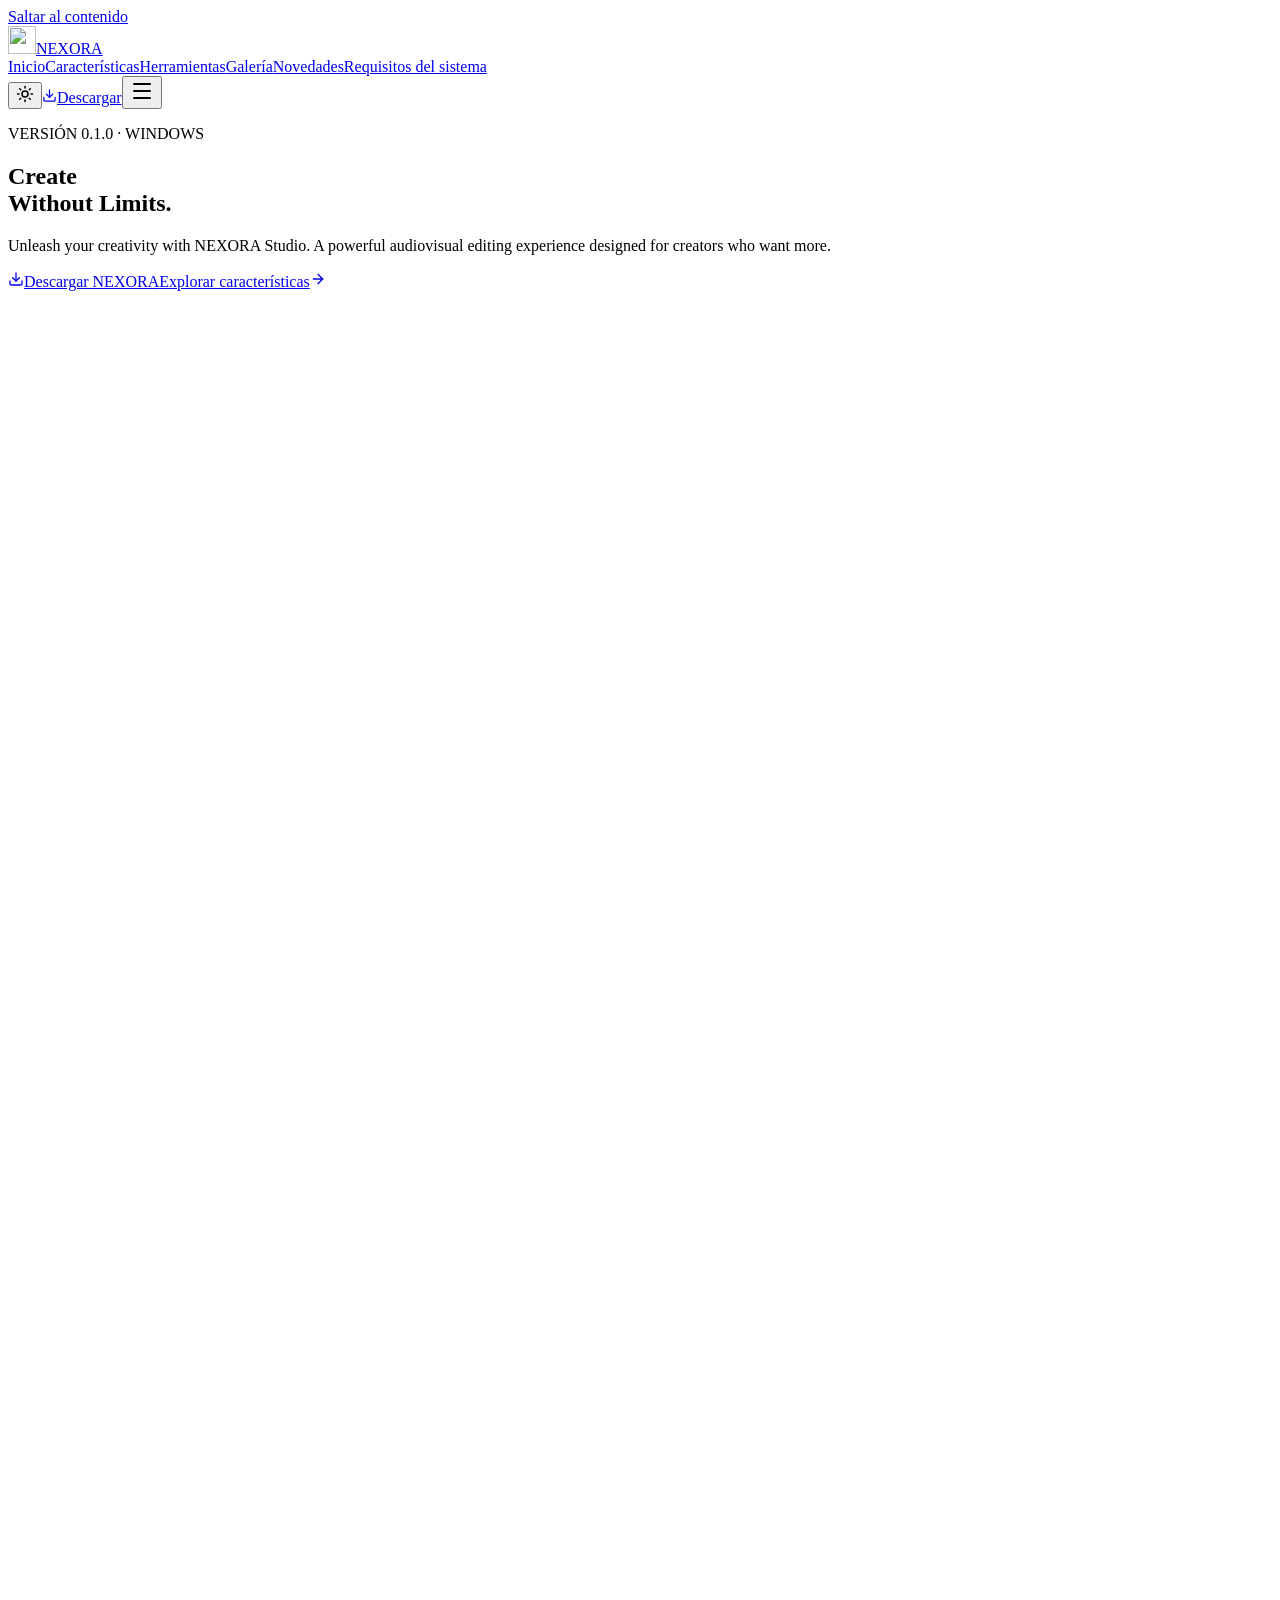
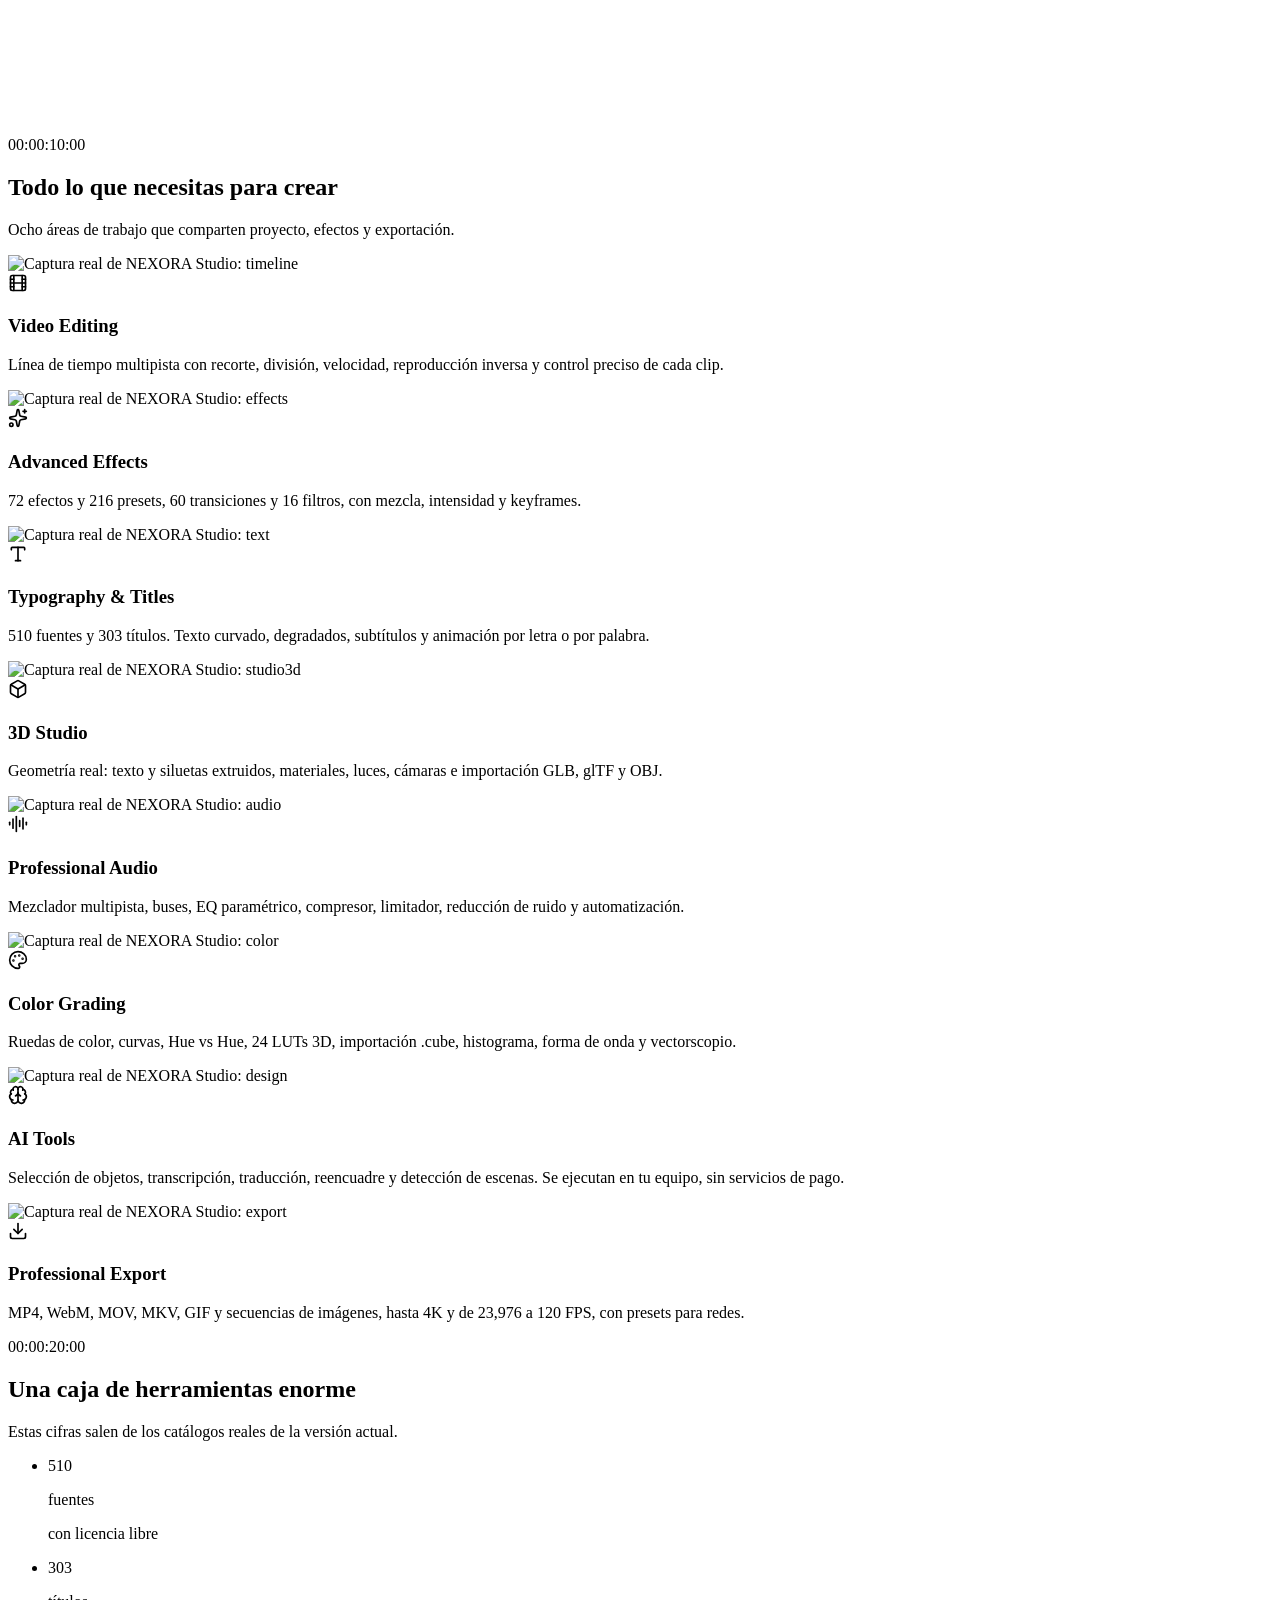
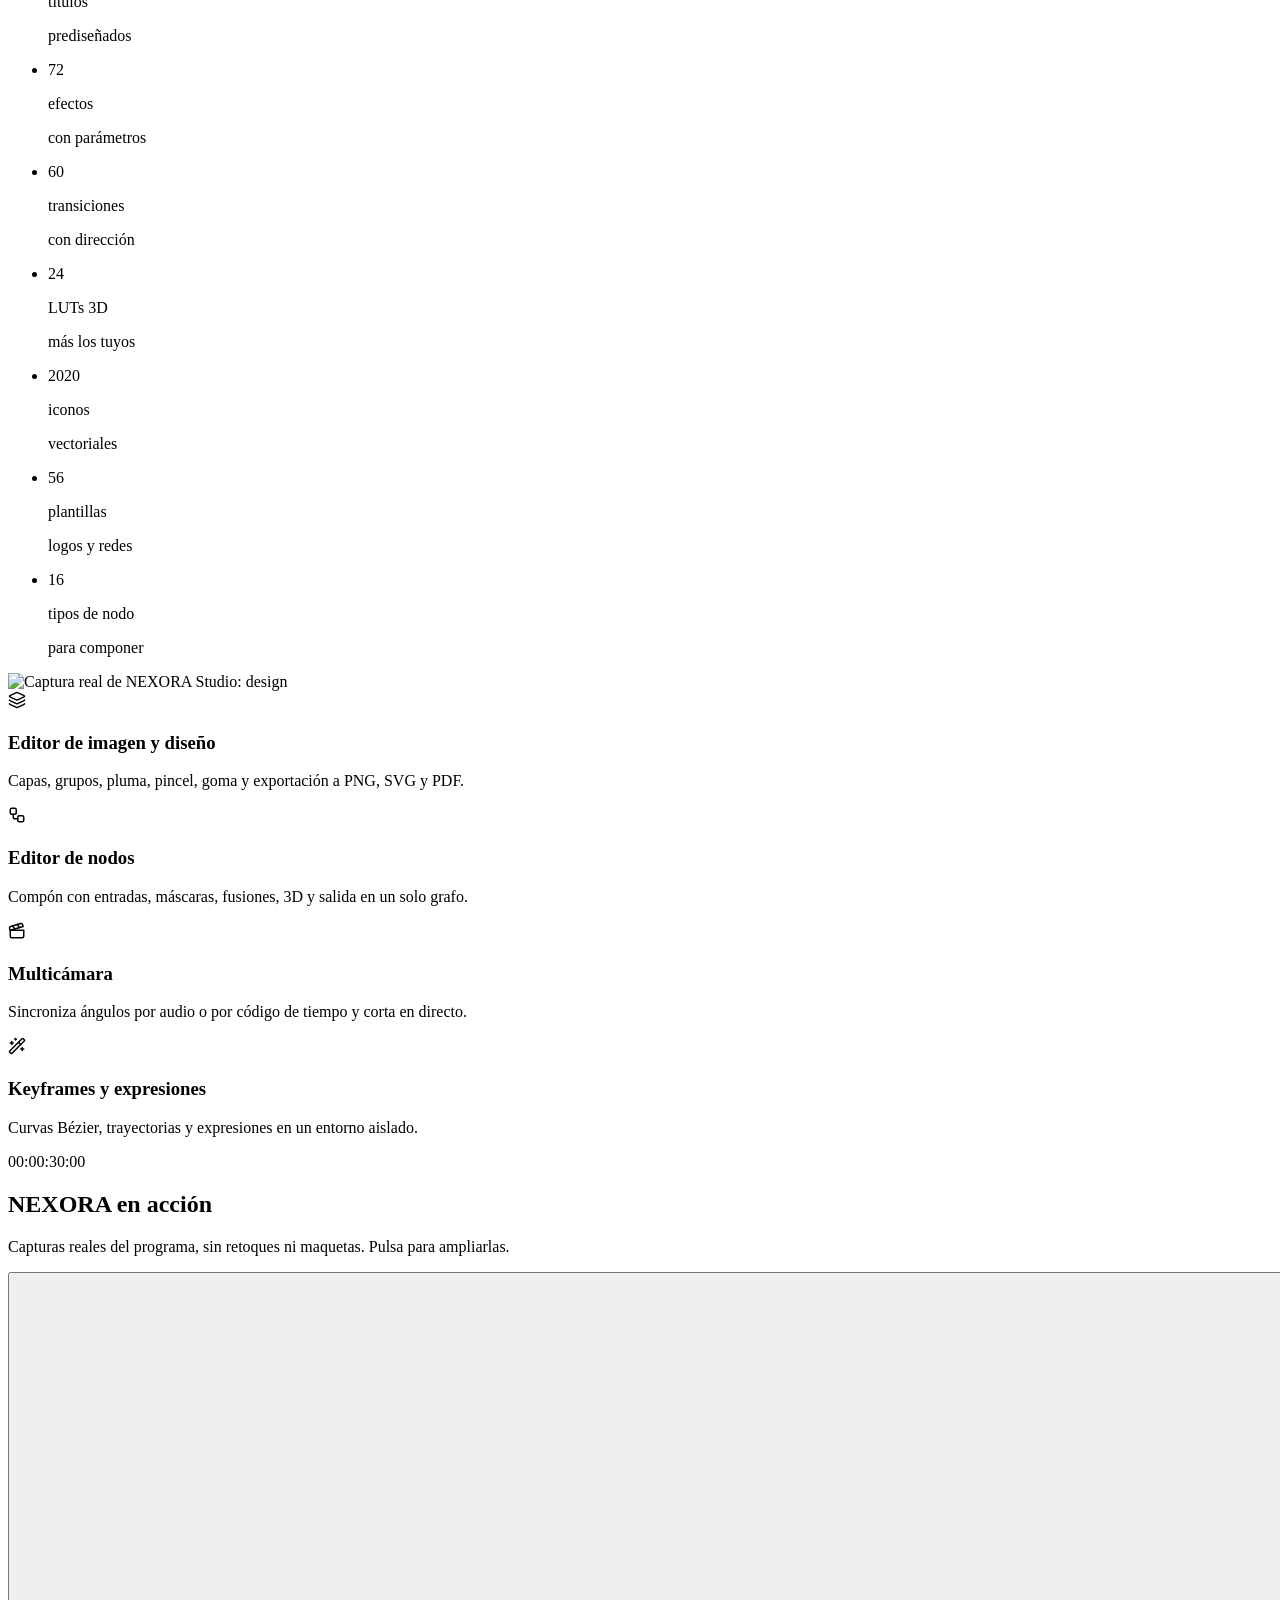
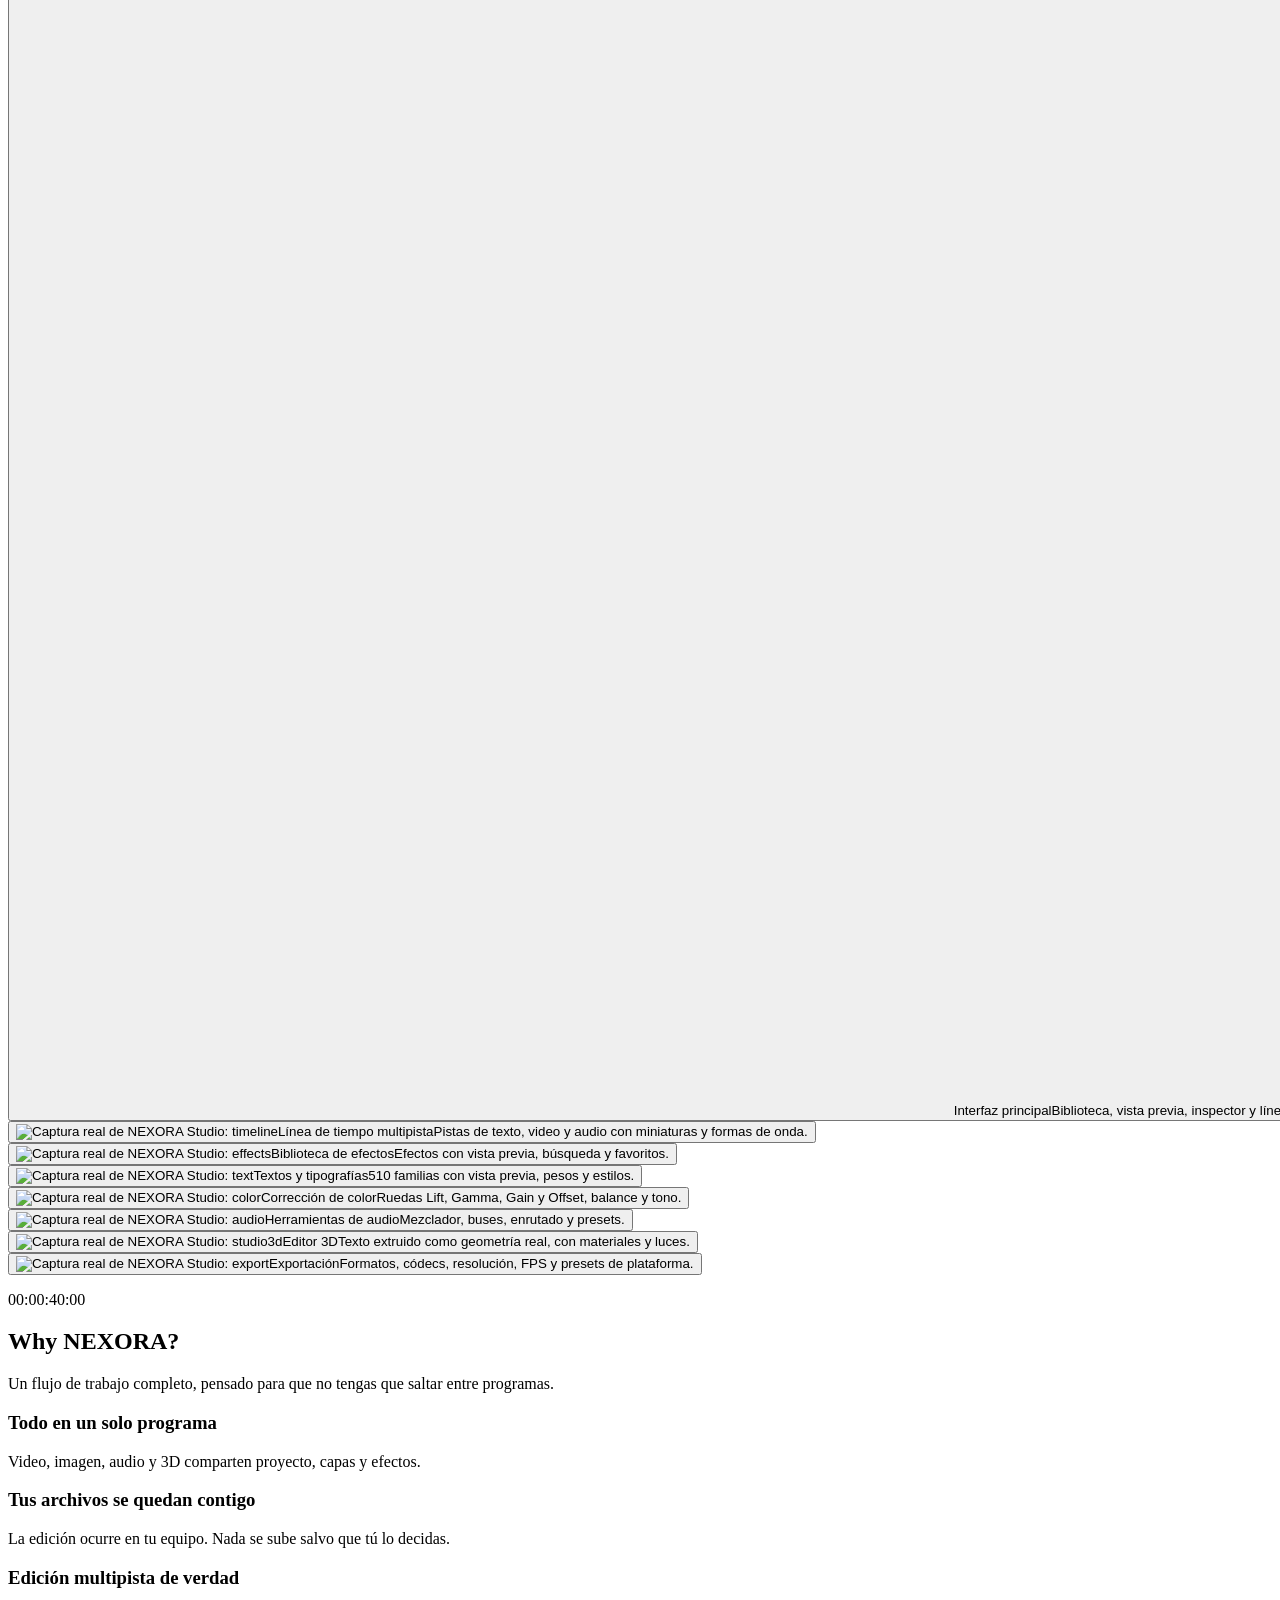
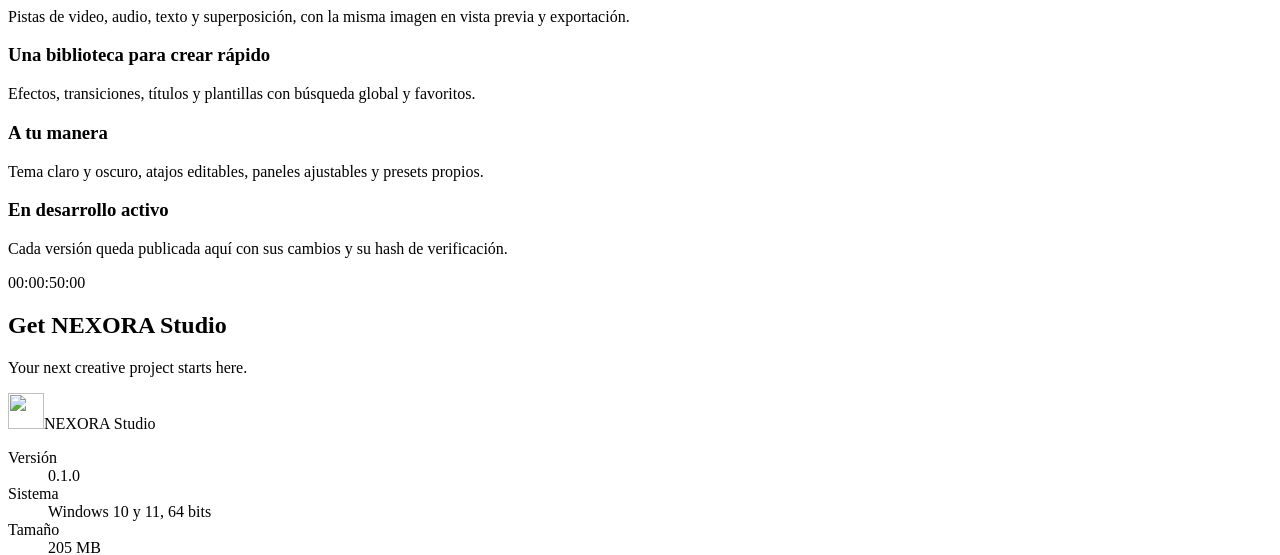
==== index.html @ ff021534 "Sitio oficial y app web de NEXORA Studio" ====
<!doctype html>
<html lang="es" class="dark">
  <head>
    <meta charset="UTF-8" />
    <meta name="viewport" content="width=device-width, initial-scale=1" />
    <meta name="theme-color" content="#08080d" />
    <link rel="icon" type="image/svg+xml" href="/nexora-studio/logo.svg" />
    <link rel="icon" type="image/png" sizes="192x192" href="/nexora-studio/icon-192.png" />
    <title>NEXORA Studio — Create Without Limits</title>
    <meta name="description" content="Editor audiovisual para Windows: edición de video multipista, diseño, audio, color y 3D en un solo programa. Descárgalo gratis." />
    <link rel="canonical" href="https://cristiancamilochaparro.github.io/nexora-studio/" />
    <meta property="og:type" content="website" />
    <meta property="og:site_name" content="NEXORA Studio" />
    <meta property="og:title" content="NEXORA Studio — Create Without Limits" />
    <meta property="og:description" content="Editor audiovisual para Windows: edición de video multipista, diseño, audio, color y 3D en un solo programa. Descárgalo gratis." />
    <meta property="og:url" content="https://cristiancamilochaparro.github.io/nexora-studio/" />
    <meta property="og:image" content="https://cristiancamilochaparro.github.io/nexora-studio/og.png" />
    <meta property="og:image:width" content="1200" />
    <meta property="og:image:height" content="630" />
    <meta name="twitter:card" content="summary_large_image" />
    <script type="application/ld+json">{"@context":"https://schema.org","@type":"SoftwareApplication","name":"NEXORA Studio","applicationCategory":"MultimediaApplication","operatingSystem":"Windows 10, Windows 11","softwareVersion":"0.1.0","datePublished":"2026-11-05","downloadUrl":"https://github.com/CristianCamiloChaparro/nexora-studio/releases/download/v0.1.0/NEXORA-Studio-Setup-0.1.0.exe","offers":{"@type":"Offer","price":"0","priceCurrency":"USD"},"url":"https://cristiancamilochaparro.github.io/nexora-studio/"}</script>
    <script>try { if (localStorage.getItem('theme') === 'light') document.documentElement.classList.remove('dark'); } catch (e) {}</script>
    <noscript><style>.reveal{opacity:1!important;transform:none!important}</style></noscript>
    <script type="module" crossorigin src="/nexora-studio/assets/index-DfuoQDfZ.js"></script>
    <link rel="stylesheet" crossorigin href="/nexora-studio/assets/index-D30hhkpQ.css">
  </head>
  <body>
    <div id="root"><link rel="preload" as="image" href="/nexora-studio/logo.svg"/><link rel="preload" as="image" imageSrcSet="/nexora-studio/shots/main-sm.webp 800w, /nexora-studio/shots/main.webp 2400w" imageSizes="(max-width: 800px) 100vw, 1200px" fetchPriority="high"/><a href="#main" class="sr-only focus:not-sr-only focus:fixed focus:top-3 focus:left-3 focus:z-50 btn btn-primary px-4 py-2">Saltar al contenido</a><header class="fixed top-0 inset-x-0 z-40 transition-colors border-b border-transparent"><div class="mx-auto max-w-6xl h-16 px-5 sm:px-8 flex items-center gap-3 sm:gap-6"><a class="flex items-center gap-2.5 font-display font-semibold tracking-tight" aria-label="NEXORA Studio, inicio" href="/nexora-studio" data-discover="true"><img src="/nexora-studio/logo.svg" alt="" width="28" height="28"/><span class="hidden min-[440px]:inline">NEXORA</span></a><nav aria-label="Principal" class="hidden lg:flex items-center gap-5 text-sm text-muted"><a class="hover:text-text transition-colors" href="/nexora-studio" data-discover="true">Inicio</a><a class="hover:text-text transition-colors" href="/nexora-studio#caracteristicas" data-discover="true">Características</a><a class="hover:text-text transition-colors" href="/nexora-studio#herramientas" data-discover="true">Herramientas</a><a class="hover:text-text transition-colors" href="/nexora-studio#galeria" data-discover="true">Galería</a><a class="hover:text-text transition-colors" href="/nexora-studio#novedades" data-discover="true">Novedades</a><a class="hover:text-text transition-colors" href="/nexora-studio#requisitos" data-discover="true">Requisitos del sistema</a></nav><span class="flex-1"></span><button type="button" aria-label="Cambiar a tema claro" data-testid="theme" class="p-2 rounded-lg text-muted hover:text-text hover:bg-bg2"><svg xmlns="http://www.w3.org/2000/svg" width="18" height="18" viewBox="0 0 24 24" fill="none" stroke="currentColor" stroke-width="2" stroke-linecap="round" stroke-linejoin="round" class="lucide lucide-sun" aria-hidden="true"><circle cx="12" cy="12" r="4"></circle><path d="M12 2v2"></path><path d="M12 20v2"></path><path d="m4.93 4.93 1.41 1.41"></path><path d="m17.66 17.66 1.41 1.41"></path><path d="M2 12h2"></path><path d="M20 12h2"></path><path d="m6.34 17.66-1.41 1.41"></path><path d="m19.07 4.93-1.41 1.41"></path></svg></button><a data-testid="nav-download" class="btn btn-primary px-4 py-2 text-sm" href="/nexora-studio#descargar" data-discover="true"><svg xmlns="http://www.w3.org/2000/svg" width="15" height="15" viewBox="0 0 24 24" fill="none" stroke="currentColor" stroke-width="2" stroke-linecap="round" stroke-linejoin="round" class="lucide lucide-download" aria-hidden="true"><path d="M12 15V3"></path><path d="M21 15v4a2 2 0 0 1-2 2H5a2 2 0 0 1-2-2v-4"></path><path d="m7 10 5 5 5-5"></path></svg>Descargar</a><button type="button" class="lg:hidden p-2 rounded-lg" aria-label="Abrir menú" aria-expanded="false" data-testid="menu"><svg xmlns="http://www.w3.org/2000/svg" width="24" height="24" viewBox="0 0 24 24" fill="none" stroke="currentColor" stroke-width="2" stroke-linecap="round" stroke-linejoin="round" class="lucide lucide-menu" aria-hidden="true"><path d="M4 5h16"></path><path d="M4 12h16"></path><path d="M4 19h16"></path></svg></button></div><div aria-hidden="true" class="absolute left-0 right-0 -bottom-px h-px bg-play origin-left" style="transform:scaleX(0)"></div></header><div style="opacity:1"><main id="main"><section id="top" class="relative pt-28 sm:pt-32 px-5 sm:px-8 overflow-hidden"><div class="glow w-[46rem] h-[30rem] bg-violet -top-40 left-1/2 -translate-x-[75%]"></div><div class="glow w-[34rem] h-[24rem] bg-cyan top-10 left-1/2"></div><div class="relative mx-auto max-w-4xl text-center"><p class="reveal font-mono text-xs tracking-widest text-cyan-800 dark:text-cyan" style="opacity:1">VERSIÓN 0.1.0 · WINDOWS</p><h1 class="reveal font-display font-semibold tracking-tight text-5xl sm:text-7xl mt-4 leading-[1.02]" style="opacity:1;transform:none">Create <br/><span class="brand-text">Without Limits.</span></h1><p class="reveal mt-5 text-lg text-muted max-w-2xl mx-auto leading-relaxed" style="opacity:1;transform:none">Unleash your creativity with NEXORA Studio. A powerful audiovisual editing experience designed for creators who want more.</p><div class="reveal mt-7 flex flex-col sm:flex-row gap-3 justify-center" style="opacity:1;transform:none"><a href="#descargar" class="btn btn-primary px-7 py-3.5"><svg xmlns="http://www.w3.org/2000/svg" width="16" height="16" viewBox="0 0 24 24" fill="none" stroke="currentColor" stroke-width="2" stroke-linecap="round" stroke-linejoin="round" class="lucide lucide-download" aria-hidden="true"><path d="M12 15V3"></path><path d="M21 15v4a2 2 0 0 1-2 2H5a2 2 0 0 1-2-2v-4"></path><path d="m7 10 5 5 5-5"></path></svg>Descargar NEXORA</a><a href="#caracteristicas" class="btn btn-ghost px-7 py-3.5">Explorar características<svg xmlns="http://www.w3.org/2000/svg" width="16" height="16" viewBox="0 0 24 24" fill="none" stroke="currentColor" stroke-width="2" stroke-linecap="round" stroke-linejoin="round" class="lucide lucide-arrow-right" aria-hidden="true"><path d="M5 12h14"></path><path d="m12 5 7 7-7 7"></path></svg></a></div></div><div class="relative mx-auto max-w-6xl mt-10 sm:mt-12" style="perspective:1600px"><div class="origin-bottom" style="transform:scale(0.96) rotateX(14deg)"><img src="/nexora-studio/shots/main.webp" srcSet="/nexora-studio/shots/main-sm.webp 800w, /nexora-studio/shots/main.webp 2400w" sizes="(max-width: 800px) 100vw, 1200px" alt="Captura real de NEXORA Studio: main" loading="eager" decoding="async" fetchPriority="high" width="2400" height="1425" class="shot rounded-t-2xl sm:rounded-2xl w-full h-auto"/></div></div><div aria-hidden="true" class="ruler h-3 mx-auto max-w-6xl mt-8 opacity-70"></div></section><section id="caracteristicas" class="relative overflow-hidden px-5 sm:px-8 py-20 sm:py-28 "><div class="mx-auto max-w-6xl"><div class="reveal max-w-2xl"><p class="font-mono text-xs tracking-widest text-cyan-800 dark:text-cyan">00:00:10:00</p><h2 class="font-display text-3xl sm:text-5xl font-semibold tracking-tight mt-3">Todo lo que necesitas para crear</h2><p class="mt-4 text-lg text-muted leading-relaxed">Ocho áreas de trabajo que comparten proyecto, efectos y exportación.</p></div><div class="grid gap-5 sm:grid-cols-2 lg:grid-cols-4 mt-14"><div class="reveal "><article class="group h-full rounded-2xl border border-line bg-card overflow-hidden transition-colors hover:border-violet"><div class="aspect-[16/9] overflow-hidden bg-bg2"><img src="/nexora-studio/shots/timeline-sm.webp" alt="Captura real de NEXORA Studio: timeline" loading="lazy" decoding="async" width="2400" height="1425" class="w-full h-full object-cover object-top transition-transform duration-500 group-hover:scale-[1.04]"/></div><div class="p-5"><svg xmlns="http://www.w3.org/2000/svg" width="20" height="20" viewBox="0 0 24 24" fill="none" stroke="currentColor" stroke-width="2" stroke-linecap="round" stroke-linejoin="round" class="lucide lucide-film text-violet" aria-hidden="true"><rect width="18" height="18" x="3" y="3" rx="2"></rect><path d="M7 3v18"></path><path d="M3 7.5h4"></path><path d="M3 12h18"></path><path d="M3 16.5h4"></path><path d="M17 3v18"></path><path d="M17 7.5h4"></path><path d="M17 16.5h4"></path></svg><h3 class="font-display font-semibold text-lg mt-3">Video Editing</h3><p class="text-sm text-muted mt-2 leading-relaxed">Línea de tiempo multipista con recorte, división, velocidad, reproducción inversa y control preciso de cada clip.</p></div></article></div><div class="reveal "><article class="group h-full rounded-2xl border border-line bg-card overflow-hidden transition-colors hover:border-violet"><div class="aspect-[16/9] overflow-hidden bg-bg2"><img src="/nexora-studio/shots/effects-sm.webp" alt="Captura real de NEXORA Studio: effects" loading="lazy" decoding="async" width="2400" height="1425" class="w-full h-full object-cover object-top transition-transform duration-500 group-hover:scale-[1.04]"/></div><div class="p-5"><svg xmlns="http://www.w3.org/2000/svg" width="20" height="20" viewBox="0 0 24 24" fill="none" stroke="currentColor" stroke-width="2" stroke-linecap="round" stroke-linejoin="round" class="lucide lucide-sparkles lucide-stars text-violet" aria-hidden="true"><path d="M11.017 2.814a1 1 0 0 1 1.966 0l1.051 5.558a2 2 0 0 0 1.594 1.594l5.558 1.051a1 1 0 0 1 0 1.966l-5.558 1.051a2 2 0 0 0-1.594 1.594l-1.051 5.558a1 1 0 0 1-1.966 0l-1.051-5.558a2 2 0 0 0-1.594-1.594l-5.558-1.051a1 1 0 0 1 0-1.966l5.558-1.051a2 2 0 0 0 1.594-1.594z"></path><path d="M20 2v4"></path><path d="M22 4h-4"></path><circle cx="4" cy="20" r="2"></circle></svg><h3 class="font-display font-semibold text-lg mt-3">Advanced Effects</h3><p class="text-sm text-muted mt-2 leading-relaxed">72 efectos y 216 presets, 60 transiciones y 16 filtros, con mezcla, intensidad y keyframes.</p></div></article></div><div class="reveal "><article class="group h-full rounded-2xl border border-line bg-card overflow-hidden transition-colors hover:border-violet"><div class="aspect-[16/9] overflow-hidden bg-bg2"><img src="/nexora-studio/shots/text-sm.webp" alt="Captura real de NEXORA Studio: text" loading="lazy" decoding="async" width="2400" height="1425" class="w-full h-full object-cover object-top transition-transform duration-500 group-hover:scale-[1.04]"/></div><div class="p-5"><svg xmlns="http://www.w3.org/2000/svg" width="20" height="20" viewBox="0 0 24 24" fill="none" stroke="currentColor" stroke-width="2" stroke-linecap="round" stroke-linejoin="round" class="lucide lucide-type text-violet" aria-hidden="true"><path d="M12 4v16"></path><path d="M4 7V5a1 1 0 0 1 1-1h14a1 1 0 0 1 1 1v2"></path><path d="M9 20h6"></path></svg><h3 class="font-display font-semibold text-lg mt-3">Typography &amp; Titles</h3><p class="text-sm text-muted mt-2 leading-relaxed">510 fuentes y 303 títulos. Texto curvado, degradados, subtítulos y animación por letra o por palabra.</p></div></article></div><div class="reveal "><article class="group h-full rounded-2xl border border-line bg-card overflow-hidden transition-colors hover:border-violet"><div class="aspect-[16/9] overflow-hidden bg-bg2"><img src="/nexora-studio/shots/studio3d-sm.webp" alt="Captura real de NEXORA Studio: studio3d" loading="lazy" decoding="async" width="2400" height="1425" class="w-full h-full object-cover object-top transition-transform duration-500 group-hover:scale-[1.04]"/></div><div class="p-5"><svg xmlns="http://www.w3.org/2000/svg" width="20" height="20" viewBox="0 0 24 24" fill="none" stroke="currentColor" stroke-width="2" stroke-linecap="round" stroke-linejoin="round" class="lucide lucide-box text-violet" aria-hidden="true"><path d="M21 8a2 2 0 0 0-1-1.73l-7-4a2 2 0 0 0-2 0l-7 4A2 2 0 0 0 3 8v8a2 2 0 0 0 1 1.73l7 4a2 2 0 0 0 2 0l7-4A2 2 0 0 0 21 16Z"></path><path d="m3.3 7 8.7 5 8.7-5"></path><path d="M12 22V12"></path></svg><h3 class="font-display font-semibold text-lg mt-3">3D Studio</h3><p class="text-sm text-muted mt-2 leading-relaxed">Geometría real: texto y siluetas extruidos, materiales, luces, cámaras e importación GLB, glTF y OBJ.</p></div></article></div><div class="reveal "><article class="group h-full rounded-2xl border border-line bg-card overflow-hidden transition-colors hover:border-violet"><div class="aspect-[16/9] overflow-hidden bg-bg2"><img src="/nexora-studio/shots/audio-sm.webp" alt="Captura real de NEXORA Studio: audio" loading="lazy" decoding="async" width="2400" height="1425" class="w-full h-full object-cover object-top transition-transform duration-500 group-hover:scale-[1.04]"/></div><div class="p-5"><svg xmlns="http://www.w3.org/2000/svg" width="20" height="20" viewBox="0 0 24 24" fill="none" stroke="currentColor" stroke-width="2" stroke-linecap="round" stroke-linejoin="round" class="lucide lucide-audio-lines text-violet" aria-hidden="true"><path d="M2 10v3"></path><path d="M6 6v11"></path><path d="M10 3v18"></path><path d="M14 8v7"></path><path d="M18 5v13"></path><path d="M22 10v3"></path></svg><h3 class="font-display font-semibold text-lg mt-3">Professional Audio</h3><p class="text-sm text-muted mt-2 leading-relaxed">Mezclador multipista, buses, EQ paramétrico, compresor, limitador, reducción de ruido y automatización.</p></div></article></div><div class="reveal "><article class="group h-full rounded-2xl border border-line bg-card overflow-hidden transition-colors hover:border-violet"><div class="aspect-[16/9] overflow-hidden bg-bg2"><img src="/nexora-studio/shots/color-sm.webp" alt="Captura real de NEXORA Studio: color" loading="lazy" decoding="async" width="2400" height="1425" class="w-full h-full object-cover object-top transition-transform duration-500 group-hover:scale-[1.04]"/></div><div class="p-5"><svg xmlns="http://www.w3.org/2000/svg" width="20" height="20" viewBox="0 0 24 24" fill="none" stroke="currentColor" stroke-width="2" stroke-linecap="round" stroke-linejoin="round" class="lucide lucide-palette text-violet" aria-hidden="true"><path d="M12 22a1 1 0 0 1 0-20 10 9 0 0 1 10 9 5 5 0 0 1-5 5h-2.25a1.75 1.75 0 0 0-1.4 2.8l.3.4a1.75 1.75 0 0 1-1.4 2.8z"></path><circle cx="13.5" cy="6.5" r=".5" fill="currentColor"></circle><circle cx="17.5" cy="10.5" r=".5" fill="currentColor"></circle><circle cx="6.5" cy="12.5" r=".5" fill="currentColor"></circle><circle cx="8.5" cy="7.5" r=".5" fill="currentColor"></circle></svg><h3 class="font-display font-semibold text-lg mt-3">Color Grading</h3><p class="text-sm text-muted mt-2 leading-relaxed">Ruedas de color, curvas, Hue vs Hue, 24 LUTs 3D, importación .cube, histograma, forma de onda y vectorscopio.</p></div></article></div><div class="reveal "><article class="group h-full rounded-2xl border border-line bg-card overflow-hidden transition-colors hover:border-violet"><div class="aspect-[16/9] overflow-hidden bg-bg2"><img src="/nexora-studio/shots/design-sm.webp" alt="Captura real de NEXORA Studio: design" loading="lazy" decoding="async" width="2400" height="1425" class="w-full h-full object-cover object-top transition-transform duration-500 group-hover:scale-[1.04]"/></div><div class="p-5"><svg xmlns="http://www.w3.org/2000/svg" width="20" height="20" viewBox="0 0 24 24" fill="none" stroke="currentColor" stroke-width="2" stroke-linecap="round" stroke-linejoin="round" class="lucide lucide-brain text-violet" aria-hidden="true"><path d="M12 18V5"></path><path d="M15 13a4.17 4.17 0 01-3-4 4.17 4.17 0 01-3 4"></path><path d="M17.707 6.294A3 3 0 1012 5a3 3 0 10-5.707 1.294"></path><path d="M17.996 5.125a4 4 0 012.526 5.77"></path><path d="M18 18a4 4 0 002-7.465"></path><path d="M19.967 17.482a4 4 0 11-7.967.517 4 4 0 11-7.967-.517"></path><path d="M6 18a4 4 0 01-2-7.465"></path><path d="M6.004 5.125a4 4 0 00-2.526 5.77"></path></svg><h3 class="font-display font-semibold text-lg mt-3">AI Tools</h3><p class="text-sm text-muted mt-2 leading-relaxed">Selección de objetos, transcripción, traducción, reencuadre y detección de escenas. Se ejecutan en tu equipo, sin servicios de pago.</p></div></article></div><div class="reveal "><article class="group h-full rounded-2xl border border-line bg-card overflow-hidden transition-colors hover:border-violet"><div class="aspect-[16/9] overflow-hidden bg-bg2"><img src="/nexora-studio/shots/export-sm.webp" alt="Captura real de NEXORA Studio: export" loading="lazy" decoding="async" width="2400" height="1425" class="w-full h-full object-cover object-top transition-transform duration-500 group-hover:scale-[1.04]"/></div><div class="p-5"><svg xmlns="http://www.w3.org/2000/svg" width="20" height="20" viewBox="0 0 24 24" fill="none" stroke="currentColor" stroke-width="2" stroke-linecap="round" stroke-linejoin="round" class="lucide lucide-download text-violet" aria-hidden="true"><path d="M12 15V3"></path><path d="M21 15v4a2 2 0 0 1-2 2H5a2 2 0 0 1-2-2v-4"></path><path d="m7 10 5 5 5-5"></path></svg><h3 class="font-display font-semibold text-lg mt-3">Professional Export</h3><p class="text-sm text-muted mt-2 leading-relaxed">MP4, WebM, MOV, MKV, GIF y secuencias de imágenes, hasta 4K y de 23,976 a 120 FPS, con presets para redes.</p></div></article></div></div></div></section><section id="herramientas" class="relative overflow-hidden px-5 sm:px-8 py-20 sm:py-28 bg-bg2"><div class="mx-auto max-w-6xl"><div class="reveal max-w-2xl"><p class="font-mono text-xs tracking-widest text-cyan-800 dark:text-cyan">00:00:20:00</p><h2 class="font-display text-3xl sm:text-5xl font-semibold tracking-tight mt-3">Una caja de herramientas enorme</h2><p class="mt-4 text-lg text-muted leading-relaxed">Estas cifras salen de los catálogos reales de la versión actual.</p></div><ul class="grid grid-cols-2 lg:grid-cols-4 gap-px bg-line rounded-2xl overflow-hidden mt-12 border border-line"><li class="bg-card p-6"><p class="font-display text-4xl font-semibold brand-text">510</p><p class="mt-1 font-medium">fuentes</p><p class="text-sm text-faint">con licencia libre</p></li><li class="bg-card p-6"><p class="font-display text-4xl font-semibold brand-text">303</p><p class="mt-1 font-medium">títulos</p><p class="text-sm text-faint">prediseñados</p></li><li class="bg-card p-6"><p class="font-display text-4xl font-semibold brand-text">72</p><p class="mt-1 font-medium">efectos</p><p class="text-sm text-faint">con parámetros</p></li><li class="bg-card p-6"><p class="font-display text-4xl font-semibold brand-text">60</p><p class="mt-1 font-medium">transiciones</p><p class="text-sm text-faint">con dirección</p></li><li class="bg-card p-6"><p class="font-display text-4xl font-semibold brand-text">24</p><p class="mt-1 font-medium">LUTs 3D</p><p class="text-sm text-faint">más los tuyos</p></li><li class="bg-card p-6"><p class="font-display text-4xl font-semibold brand-text">2020</p><p class="mt-1 font-medium">iconos</p><p class="text-sm text-faint">vectoriales</p></li><li class="bg-card p-6"><p class="font-display text-4xl font-semibold brand-text">56</p><p class="mt-1 font-medium">plantillas</p><p class="text-sm text-faint">logos y redes</p></li><li class="bg-card p-6"><p class="font-display text-4xl font-semibold brand-text">16</p><p class="mt-1 font-medium">tipos de nodo</p><p class="text-sm text-faint">para componer</p></li></ul><div class="grid lg:grid-cols-2 gap-10 items-center mt-14"><div class="reveal "><img src="/nexora-studio/shots/design-sm.webp" alt="Captura real de NEXORA Studio: design" loading="lazy" decoding="async" width="2400" height="1425" class="shot rounded-xl w-full h-auto"/></div><div class="space-y-6"><div class="reveal flex gap-4"><span class="mt-1 p-2 rounded-lg bg-card border border-line h-fit"><svg xmlns="http://www.w3.org/2000/svg" width="18" height="18" viewBox="0 0 24 24" fill="none" stroke="currentColor" stroke-width="2" stroke-linecap="round" stroke-linejoin="round" class="lucide lucide-layers lucide-layers-3 text-violet" aria-hidden="true"><path d="M12.83 2.18a2 2 0 0 0-1.66 0L2.6 6.08a1 1 0 0 0 0 1.83l8.58 3.91a2 2 0 0 0 1.66 0l8.58-3.9a1 1 0 0 0 0-1.83z"></path><path d="M2 12a1 1 0 0 0 .58.91l8.6 3.91a2 2 0 0 0 1.65 0l8.58-3.9A1 1 0 0 0 22 12"></path><path d="M2 17a1 1 0 0 0 .58.91l8.6 3.91a2 2 0 0 0 1.65 0l8.58-3.9A1 1 0 0 0 22 17"></path></svg></span><div><h3 class="font-medium">Editor de imagen y diseño</h3><p class="text-sm text-muted mt-1 leading-relaxed">Capas, grupos, pluma, pincel, goma y exportación a PNG, SVG y PDF.</p></div></div><div class="reveal flex gap-4"><span class="mt-1 p-2 rounded-lg bg-card border border-line h-fit"><svg xmlns="http://www.w3.org/2000/svg" width="18" height="18" viewBox="0 0 24 24" fill="none" stroke="currentColor" stroke-width="2" stroke-linecap="round" stroke-linejoin="round" class="lucide lucide-workflow text-violet" aria-hidden="true"><rect width="8" height="8" x="3" y="3" rx="2"></rect><path d="M7 11v4a2 2 0 0 0 2 2h4"></path><rect width="8" height="8" x="13" y="13" rx="2"></rect></svg></span><div><h3 class="font-medium">Editor de nodos</h3><p class="text-sm text-muted mt-1 leading-relaxed">Compón con entradas, máscaras, fusiones, 3D y salida en un solo grafo.</p></div></div><div class="reveal flex gap-4"><span class="mt-1 p-2 rounded-lg bg-card border border-line h-fit"><svg xmlns="http://www.w3.org/2000/svg" width="18" height="18" viewBox="0 0 24 24" fill="none" stroke="currentColor" stroke-width="2" stroke-linecap="round" stroke-linejoin="round" class="lucide lucide-clapperboard text-violet" aria-hidden="true"><path d="m12.296 3.464 3.02 3.956"></path><path d="M20.2 6 3 11l-.9-2.4c-.3-1.1.3-2.2 1.3-2.5l13.5-4c1.1-.3 2.2.3 2.5 1.3z"></path><path d="M3 11h18v8a2 2 0 0 1-2 2H5a2 2 0 0 1-2-2z"></path><path d="m6.18 5.276 3.1 3.899"></path></svg></span><div><h3 class="font-medium">Multicámara</h3><p class="text-sm text-muted mt-1 leading-relaxed">Sincroniza ángulos por audio o por código de tiempo y corta en directo.</p></div></div><div class="reveal flex gap-4"><span class="mt-1 p-2 rounded-lg bg-card border border-line h-fit"><svg xmlns="http://www.w3.org/2000/svg" width="18" height="18" viewBox="0 0 24 24" fill="none" stroke="currentColor" stroke-width="2" stroke-linecap="round" stroke-linejoin="round" class="lucide lucide-wand-sparkles lucide-wand-2 text-violet" aria-hidden="true"><path d="m21.64 3.64-1.28-1.28a1.21 1.21 0 0 0-1.72 0L2.36 18.64a1.21 1.21 0 0 0 0 1.72l1.28 1.28a1.2 1.2 0 0 0 1.72 0L21.64 5.36a1.2 1.2 0 0 0 0-1.72"></path><path d="m14 7 3 3"></path><path d="M5 6v4"></path><path d="M19 14v4"></path><path d="M10 2v2"></path><path d="M7 8H3"></path><path d="M21 16h-4"></path><path d="M11 3H9"></path></svg></span><div><h3 class="font-medium">Keyframes y expresiones</h3><p class="text-sm text-muted mt-1 leading-relaxed">Curvas Bézier, trayectorias y expresiones en un entorno aislado.</p></div></div></div></div></div></section><section id="galeria" class="relative overflow-hidden px-5 sm:px-8 py-20 sm:py-28 "><div class="mx-auto max-w-6xl"><div class="reveal max-w-2xl"><p class="font-mono text-xs tracking-widest text-cyan-800 dark:text-cyan">00:00:30:00</p><h2 class="font-display text-3xl sm:text-5xl font-semibold tracking-tight mt-3">NEXORA en acción</h2><p class="mt-4 text-lg text-muted leading-relaxed">Capturas reales del programa, sin retoques ni maquetas. Pulsa para ampliarlas.</p></div><div class="grid gap-5 sm:grid-cols-2 lg:grid-cols-3 mt-14"><div class="reveal lg:col-span-2 lg:row-span-2"><button type="button" data-testid="gallery-item" aria-label="Ampliar: Interfaz principal" class="group block w-full text-left"><span class="block rounded-xl overflow-hidden shot transition-all duration-300 group-hover:-translate-y-1 group-hover:border-violet"><img src="/nexora-studio/shots/main.webp" srcSet="/nexora-studio/shots/main-sm.webp 800w, /nexora-studio/shots/main.webp 2400w" sizes="(max-width: 800px) 100vw, 1200px" alt="Captura real de NEXORA Studio: main" loading="lazy" decoding="async" width="2400" height="1425" class="w-full h-auto"/></span><span class="block mt-3 font-medium">Interfaz principal</span><span class="block text-sm text-muted">Biblioteca, vista previa, inspector y línea de tiempo en una sola ventana.</span></button></div><div class="reveal "><button type="button" data-testid="gallery-item" aria-label="Ampliar: Línea de tiempo multipista" class="group block w-full text-left"><span class="block rounded-xl overflow-hidden shot transition-all duration-300 group-hover:-translate-y-1 group-hover:border-violet"><img src="/nexora-studio/shots/timeline-sm.webp" alt="Captura real de NEXORA Studio: timeline" loading="lazy" decoding="async" width="2400" height="1425" class="w-full h-auto"/></span><span class="block mt-3 font-medium">Línea de tiempo multipista</span><span class="block text-sm text-muted">Pistas de texto, video y audio con miniaturas y formas de onda.</span></button></div><div class="reveal "><button type="button" data-testid="gallery-item" aria-label="Ampliar: Biblioteca de efectos" class="group block w-full text-left"><span class="block rounded-xl overflow-hidden shot transition-all duration-300 group-hover:-translate-y-1 group-hover:border-violet"><img src="/nexora-studio/shots/effects-sm.webp" alt="Captura real de NEXORA Studio: effects" loading="lazy" decoding="async" width="2400" height="1425" class="w-full h-auto"/></span><span class="block mt-3 font-medium">Biblioteca de efectos</span><span class="block text-sm text-muted">Efectos con vista previa, búsqueda y favoritos.</span></button></div><div class="reveal "><button type="button" data-testid="gallery-item" aria-label="Ampliar: Textos y tipografías" class="group block w-full text-left"><span class="block rounded-xl overflow-hidden shot transition-all duration-300 group-hover:-translate-y-1 group-hover:border-violet"><img src="/nexora-studio/shots/text-sm.webp" alt="Captura real de NEXORA Studio: text" loading="lazy" decoding="async" width="2400" height="1425" class="w-full h-auto"/></span><span class="block mt-3 font-medium">Textos y tipografías</span><span class="block text-sm text-muted">510 familias con vista previa, pesos y estilos.</span></button></div><div class="reveal "><button type="button" data-testid="gallery-item" aria-label="Ampliar: Corrección de color" class="group block w-full text-left"><span class="block rounded-xl overflow-hidden shot transition-all duration-300 group-hover:-translate-y-1 group-hover:border-violet"><img src="/nexora-studio/shots/color-sm.webp" alt="Captura real de NEXORA Studio: color" loading="lazy" decoding="async" width="2400" height="1425" class="w-full h-auto"/></span><span class="block mt-3 font-medium">Corrección de color</span><span class="block text-sm text-muted">Ruedas Lift, Gamma, Gain y Offset, balance y tono.</span></button></div><div class="reveal "><button type="button" data-testid="gallery-item" aria-label="Ampliar: Herramientas de audio" class="group block w-full text-left"><span class="block rounded-xl overflow-hidden shot transition-all duration-300 group-hover:-translate-y-1 group-hover:border-violet"><img src="/nexora-studio/shots/audio-sm.webp" alt="Captura real de NEXORA Studio: audio" loading="lazy" decoding="async" width="2400" height="1425" class="w-full h-auto"/></span><span class="block mt-3 font-medium">Herramientas de audio</span><span class="block text-sm text-muted">Mezclador, buses, enrutado y presets.</span></button></div><div class="reveal "><button type="button" data-testid="gallery-item" aria-label="Ampliar: Editor 3D" class="group block w-full text-left"><span class="block rounded-xl overflow-hidden shot transition-all duration-300 group-hover:-translate-y-1 group-hover:border-violet"><img src="/nexora-studio/shots/studio3d-sm.webp" alt="Captura real de NEXORA Studio: studio3d" loading="lazy" decoding="async" width="2400" height="1425" class="w-full h-auto"/></span><span class="block mt-3 font-medium">Editor 3D</span><span class="block text-sm text-muted">Texto extruido como geometría real, con materiales y luces.</span></button></div><div class="reveal "><button type="button" data-testid="gallery-item" aria-label="Ampliar: Exportación" class="group block w-full text-left"><span class="block rounded-xl overflow-hidden shot transition-all duration-300 group-hover:-translate-y-1 group-hover:border-violet"><img src="/nexora-studio/shots/export-sm.webp" alt="Captura real de NEXORA Studio: export" loading="lazy" decoding="async" width="2400" height="1425" class="w-full h-auto"/></span><span class="block mt-3 font-medium">Exportación</span><span class="block text-sm text-muted">Formatos, códecs, resolución, FPS y presets de plataforma.</span></button></div></div></div></section><section id="por-que" class="relative overflow-hidden px-5 sm:px-8 py-20 sm:py-28 bg-bg2"><div class="mx-auto max-w-6xl"><div class="reveal max-w-2xl"><p class="font-mono text-xs tracking-widest text-cyan-800 dark:text-cyan">00:00:40:00</p><h2 class="font-display text-3xl sm:text-5xl font-semibold tracking-tight mt-3">Why NEXORA?</h2><p class="mt-4 text-lg text-muted leading-relaxed">Un flujo de trabajo completo, pensado para que no tengas que saltar entre programas.</p></div><div class="grid gap-x-10 gap-y-8 sm:grid-cols-2 lg:grid-cols-3 mt-12"><div class="reveal border-t border-line pt-5"><h3 class="font-display font-semibold text-lg">Todo en un solo programa</h3><p class="text-muted mt-2 leading-relaxed">Video, imagen, audio y 3D comparten proyecto, capas y efectos.</p></div><div class="reveal border-t border-line pt-5"><h3 class="font-display font-semibold text-lg">Tus archivos se quedan contigo</h3><p class="text-muted mt-2 leading-relaxed">La edición ocurre en tu equipo. Nada se sube salvo que tú lo decidas.</p></div><div class="reveal border-t border-line pt-5"><h3 class="font-display font-semibold text-lg">Edición multipista de verdad</h3><p class="text-muted mt-2 leading-relaxed">Pistas de video, audio, texto y superposición, con la misma imagen en vista previa y exportación.</p></div><div class="reveal border-t border-line pt-5"><h3 class="font-display font-semibold text-lg">Una biblioteca para crear rápido</h3><p class="text-muted mt-2 leading-relaxed">Efectos, transiciones, títulos y plantillas con búsqueda global y favoritos.</p></div><div class="reveal border-t border-line pt-5"><h3 class="font-display font-semibold text-lg">A tu manera</h3><p class="text-muted mt-2 leading-relaxed">Tema claro y oscuro, atajos editables, paneles ajustables y presets propios.</p></div><div class="reveal border-t border-line pt-5"><h3 class="font-display font-semibold text-lg">En desarrollo activo</h3><p class="text-muted mt-2 leading-relaxed">Cada versión queda publicada aquí con sus cambios y su hash de verificación.</p></div></div></div></section><section id="descargar" class="relative overflow-hidden px-5 sm:px-8 py-20 sm:py-28 "><div class="mx-auto max-w-6xl"><div class="glow w-[40rem] h-[26rem] bg-violet top-20 left-1/2 -translate-x-1/2"></div><div class="relative"><div class="reveal text-center mx-auto max-w-2xl"><p class="font-mono text-xs tracking-widest text-cyan-800 dark:text-cyan">00:00:50:00</p><h2 class="font-display text-3xl sm:text-5xl font-semibold tracking-tight mt-3">Get <span class="brand-text">NEXORA Studio</span></h2><p class="mt-4 text-lg text-muted leading-relaxed">Your next creative project starts here.</p></div></div><div class="reveal relative mt-12"><div class="grid lg:grid-cols-[1.1fr_1fr] rounded-3xl border border-line bg-card overflow-hidden shot"><div class="p-7 sm:p-10"><p class="flex items-center gap-3 font-display text-2xl font-semibold"><img src="/nexora-studio/logo.svg" alt="" width="36" height="36"/>NEXORA Studio</p><dl class="mt-6"><div class="flex justify-between gap-6 py-2.5 border-b border-line text-sm"><dt class="text-muted">Versión</dt><dd data-testid="version">0.1.0</dd></div><div class="flex justify-between gap-6 py-2.5 border-b border-line text-sm"><dt class="text-muted">Sistema</dt><dd>Windows 10 y 11, 64 bits</dd></div><div class="flex justify-between gap-6 py-2.5 border-b border-line text-sm"><dt class="text-muted">Tamaño</dt><dd data-testid="size">205 MB</dd></div><div class="flex justify-between gap-6 py-2.5 border-b border-line text-sm"><dt class="text-muted">Actualizado</dt><dd>5 de noviembre de 2026</dd></div><div class="flex justify-between gap-6 py-2.5 border-b border-line text-sm"><dt class="text-muted">Archivo</dt><dd class="font-mono text-xs break-all text-right">NEXORA-Studio-Setup-0.1.0.exe</dd></div></dl><div class="mt-7"><a href="https://github.com/CristianCamiloChaparro/nexora-studio/releases/download/v0.1.0/NEXORA-Studio-Setup-0.1.0.exe" data-testid="download-setup" class="btn btn-primary px-8 py-4 text-lg w-full sm:w-auto" aria-label="DOWNLOAD FOR WINDOWS: NEXORA-Studio-Setup-0.1.0.exe, 205 MB"><svg xmlns="http://www.w3.org/2000/svg" width="22" height="22" viewBox="0 0 24 24" fill="none" stroke="currentColor" stroke-width="2" stroke-linecap="round" stroke-linejoin="round" class="lucide lucide-download" aria-hidden="true"><path d="M12 15V3"></path><path d="M21 15v4a2 2 0 0 1-2 2H5a2 2 0 0 1-2-2v-4"></path><path d="m7 10 5 5 5-5"></path></svg>DOWNLOAD FOR WINDOWS</a></div><p class="text-xs text-faint mt-3">Requisitos: <a href="#requisitos" class="underline">consulta el mínimo y el recomendado</a>.</p><details class="mt-6 group"><summary class="cursor-pointer text-sm font-medium flex items-center gap-1 list-none">Otras opciones<svg xmlns="http://www.w3.org/2000/svg" width="15" height="15" viewBox="0 0 24 24" fill="none" stroke="currentColor" stroke-width="2" stroke-linecap="round" stroke-linejoin="round" class="lucide lucide-chevron-down transition-transform group-open:rotate-180" aria-hidden="true"><path d="m6 9 6 6 6-6"></path></svg></summary><div class="mt-4 space-y-3"><div class="flex flex-wrap items-center gap-3"><a href="https://github.com/CristianCamiloChaparro/nexora-studio/releases/download/v0.1.0/NEXORA-Studio-Portable-0.1.0.exe" data-testid="download-portable" class="btn btn-ghost px-4 py-2.5 text-sm" aria-label="Descargar portátil, sin instalación: NEXORA-Studio-Portable-0.1.0.exe, 190 MB"><svg xmlns="http://www.w3.org/2000/svg" width="16" height="16" viewBox="0 0 24 24" fill="none" stroke="currentColor" stroke-width="2" stroke-linecap="round" stroke-linejoin="round" class="lucide lucide-download" aria-hidden="true"><path d="M12 15V3"></path><path d="M21 15v4a2 2 0 0 1-2 2H5a2 2 0 0 1-2-2v-4"></path><path d="m7 10 5 5 5-5"></path></svg>Descargar portátil, sin instalación</a><span class="text-xs text-faint">190 MB</span></div><a href="/nexora-studio/app/" data-testid="open-web" class="btn btn-ghost px-4 py-2.5 text-sm"><svg xmlns="http://www.w3.org/2000/svg" width="16" height="16" viewBox="0 0 24 24" fill="none" stroke="currentColor" stroke-width="2" stroke-linecap="round" stroke-linejoin="round" class="lucide lucide-globe" aria-hidden="true"><circle cx="12" cy="12" r="10"></circle><path d="M12 2a14.5 14.5 0 0 0 0 20 14.5 14.5 0 0 0 0-20"></path><path d="M2 12h20"></path></svg>Abrir en el navegador</a><p class="text-xs text-faint">La versión web funciona en Chrome o Edge y no incluye interpolación ni identificación de hablantes.</p></div></details></div><div class="bg-bg2 flex items-center p-6 sm:p-8"><img src="/nexora-studio/shots/main-sm.webp" alt="Captura real de NEXORA Studio: main" loading="lazy" decoding="async" width="2400" height="1425" class="rounded-lg shot w-full h-auto"/></div></div></div><div class="relative mt-16" id="seguridad"><div class="reveal "><h3 class="font-display text-2xl font-semibold flex items-center gap-2"><svg xmlns="http://www.w3.org/2000/svg" width="24" height="24" viewBox="0 0 24 24" fill="none" stroke="currentColor" stroke-width="2" stroke-linecap="round" stroke-linejoin="round" class="lucide lucide-badge-check lucide-verified text-violet" aria-hidden="true"><path d="M3.85 8.62a4 4 0 0 1 4.78-4.77 4 4 0 0 1 6.74 0 4 4 0 0 1 4.78 4.78 4 4 0 0 1 0 6.74 4 4 0 0 1-4.77 4.78 4 4 0 0 1-6.75 0 4 4 0 0 1-4.78-4.77 4 4 0 0 1 0-6.76Z"></path><path d="m16 9-5.5 5.5L8 12"></path></svg>Verifica tu descarga</h3></div><div class="grid gap-5 sm:grid-cols-2 lg:grid-cols-3 mt-6"><div class="reveal "><div class="h-full rounded-xl border border-line bg-card p-5"><svg xmlns="http://www.w3.org/2000/svg" width="18" height="18" viewBox="0 0 24 24" fill="none" stroke="currentColor" stroke-width="2" stroke-linecap="round" stroke-linejoin="round" class="lucide lucide-lock text-violet" aria-hidden="true"><rect width="18" height="11" x="3" y="11" rx="2" ry="2"></rect><path d="M7 11V7a5 5 0 0 1 10 0v4"></path></svg><h4 class="font-medium mt-3">Fuente oficial</h4><p class="text-sm text-muted mt-1.5 leading-relaxed">Los archivos se descargan por HTTPS directamente de las versiones del repositorio oficial en GitHub, sin intermediarios.</p></div></div><div class="reveal "><div class="h-full rounded-xl border border-line bg-card p-5"><svg xmlns="http://www.w3.org/2000/svg" width="18" height="18" viewBox="0 0 24 24" fill="none" stroke="currentColor" stroke-width="2" stroke-linecap="round" stroke-linejoin="round" class="lucide lucide-file-check-corner lucide-file-check-2 text-violet" aria-hidden="true"><path d="M10.5 22H6a2 2 0 0 1-2-2V4a2 2 0 0 1 2-2h8a2.4 2.4 0 0 1 1.706.706l3.588 3.588A2.4 2.4 0 0 1 20 8v6"></path><path d="M14 2v5a1 1 0 0 0 1 1h5"></path><path d="m14 20 2 2 4-4"></path></svg><h4 class="font-medium mt-3">Integridad con SHA-256</h4><p class="text-sm text-muted mt-1.5 leading-relaxed">Compara el hash de tu descarga con el publicado aquí. Si no coincide, no abras el archivo.</p></div></div><div class="reveal "><div class="h-full rounded-xl border border-line bg-card p-5"><svg xmlns="http://www.w3.org/2000/svg" width="18" height="18" viewBox="0 0 24 24" fill="none" stroke="currentColor" stroke-width="2" stroke-linecap="round" stroke-linejoin="round" class="lucide lucide-user-round lucide-user-2 text-violet" aria-hidden="true"><circle cx="12" cy="8" r="5"></circle><path d="M20 21a8 8 0 0 0-16 0"></path></svg><h4 class="font-medium mt-3">Editor</h4><p class="text-sm text-muted mt-1.5 leading-relaxed">NEXORA Studio. El programa se distribuye desde el repositorio enlazado en esta página.</p></div></div><div class="reveal "><div class="h-full rounded-xl border border-line bg-card p-5"><svg xmlns="http://www.w3.org/2000/svg" width="18" height="18" viewBox="0 0 24 24" fill="none" stroke="currentColor" stroke-width="2" stroke-linecap="round" stroke-linejoin="round" class="lucide lucide-shield-exclamation-point lucide-shield-alert text-violet" aria-hidden="true"><path d="M20 13c0 5-3.5 7.5-7.66 8.95a1 1 0 0 1-.67-.01C7.5 20.5 4 18 4 13V6a1 1 0 0 1 1-1c2 0 4.5-1.2 6.24-2.72a1.17 1.17 0 0 1 1.52 0C14.51 3.81 17 5 19 5a1 1 0 0 1 1 1z"></path><path d="M12 8v4"></path><path d="M12 16h.01"></path></svg><h4 class="font-medium mt-3">Firma digital: pendiente</h4><p class="text-sm text-muted mt-1.5 leading-relaxed">El instalador todavía no está firmado. Windows mostrará un aviso de editor desconocido hasta que tenga un certificado válido.</p></div></div><div class="reveal "><div class="h-full rounded-xl border border-line bg-card p-5"><svg xmlns="http://www.w3.org/2000/svg" width="18" height="18" viewBox="0 0 24 24" fill="none" stroke="currentColor" stroke-width="2" stroke-linecap="round" stroke-linejoin="round" class="lucide lucide-rotate-ccw-clock lucide-history text-violet" aria-hidden="true"><path d="M3 12a9 9 0 1 0 9-9 9.75 9.75 0 0 0-6.74 2.74L3 8"></path><path d="M3 3v5h5"></path><path d="M12 7v5l4 2"></path></svg><h4 class="font-medium mt-3">Historial de versiones</h4><p class="text-sm text-muted mt-1.5 leading-relaxed">Cada versión queda disponible con sus archivos y sus notas.</p></div></div></div><div class="reveal mt-6 rounded-xl border border-line bg-card p-5 space-y-4"><div><p class="text-sm font-medium mb-1">NEXORA-Studio-Setup-0.1.0.exe</p><div class="flex items-start gap-2 min-w-0"><code class="font-mono text-xs break-all text-muted leading-relaxed" data-testid="sha256">f6c74c983ab858a6c8420fdd04380df5abbead78698e24e8dd1308d8a8bdb61e</code><button type="button" aria-label="Copiar SHA-256" class="p-1.5 rounded-md text-muted hover:text-text hover:bg-bg2 shrink-0"><svg xmlns="http://www.w3.org/2000/svg" width="15" height="15" viewBox="0 0 24 24" fill="none" stroke="currentColor" stroke-width="2" stroke-linecap="round" stroke-linejoin="round" class="lucide lucide-copy" aria-hidden="true"><rect width="14" height="14" x="8" y="8" rx="2" ry="2"></rect><path d="M4 16c-1.1 0-2-.9-2-2V4c0-1.1.9-2 2-2h10c1.1 0 2 .9 2 2"></path></svg></button></div></div><div><p class="text-sm font-medium mb-1">NEXORA-Studio-Portable-0.1.0.exe</p><div class="flex items-start gap-2 min-w-0"><code class="font-mono text-xs break-all text-muted leading-relaxed" data-testid="sha256">e61c2376f9ec34e116ada378aebb0d1dd2d6816b96f7eb080209be98e9f69865</code><button type="button" aria-label="Copiar SHA-256" class="p-1.5 rounded-md text-muted hover:text-text hover:bg-bg2 shrink-0"><svg xmlns="http://www.w3.org/2000/svg" width="15" height="15" viewBox="0 0 24 24" fill="none" stroke="currentColor" stroke-width="2" stroke-linecap="round" stroke-linejoin="round" class="lucide lucide-copy" aria-hidden="true"><rect width="14" height="14" x="8" y="8" rx="2" ry="2"></rect><path d="M4 16c-1.1 0-2-.9-2-2V4c0-1.1.9-2 2-2h10c1.1 0 2 .9 2 2"></path></svg></button></div></div><div class="pt-3 border-t border-line"><p class="text-sm text-muted mb-1.5">Para comprobarlo en Windows, abre PowerShell en la carpeta de descargas:</p><code class="font-mono text-xs break-all">Get-FileHash .\<!-- -->NEXORA-Studio-Setup-0.1.0.exe<!-- --> -Algorithm SHA256</code></div></div></div></div></section><section id="requisitos" class="relative overflow-hidden px-5 sm:px-8 py-20 sm:py-28 bg-bg2"><div class="mx-auto max-w-6xl"><div class="reveal max-w-2xl"><p class="font-mono text-xs tracking-widest text-cyan-800 dark:text-cyan">00:01:00:00</p><h2 class="font-display text-3xl sm:text-5xl font-semibold tracking-tight mt-3">Requisitos del sistema</h2><p class="mt-4 text-lg text-muted leading-relaxed">El recomendado es el equipo en el que se ha probado NEXORA. No se ha medido aún un mínimo de memoria.</p></div><div class="reveal mt-10 overflow-x-auto rounded-2xl border border-line bg-card"><table class="w-full text-sm min-w-[560px]"><thead class="text-left"><tr class="border-b border-line"><th scope="col" class="p-4 font-medium text-muted">Componente</th><th scope="col" class="p-4 font-medium">Mínimo</th><th scope="col" class="p-4 font-medium">Recomendado</th></tr></thead><tbody><tr class="border-b border-line last:border-0"><th scope="row" class="p-4 font-normal text-muted text-left">Sistema operativo</th><td class="p-4">Windows 10 o 11 de 64 bits</td><td class="p-4">Windows 11 de 64 bits</td></tr><tr class="border-b border-line last:border-0"><th scope="row" class="p-4 font-normal text-muted text-left">Procesador</th><td class="p-4">x64</td><td class="p-4">Intel Core i5-13420H o equivalente</td></tr><tr class="border-b border-line last:border-0"><th scope="row" class="p-4 font-normal text-muted text-left">Memoria RAM</th><td class="p-4">Sin mínimo medido todavía</td><td class="p-4">16 GB</td></tr><tr class="border-b border-line last:border-0"><th scope="row" class="p-4 font-normal text-muted text-left">Tarjeta gráfica</th><td class="p-4">Compatible con WebGL2</td><td class="p-4">NVIDIA GeForce RTX 4050 Laptop o equivalente</td></tr><tr class="border-b border-line last:border-0"><th scope="row" class="p-4 font-normal text-muted text-left">Espacio disponible</th><td class="p-4">600 MB para el programa</td><td class="p-4">600 MB más espacio para tus proyectos</td></tr><tr class="border-b border-line last:border-0"><th scope="row" class="p-4 font-normal text-muted text-left">Resolución de pantalla</th><td class="p-4">900 × 600</td><td class="p-4">1920 × 1080</td></tr></tbody></table></div><p class="text-sm text-faint mt-4">Probado en Windows 11. Windows 10 es compatible según los requisitos del motor, pero no se ha comprobado.</p></div></section><section id="novedades" class="relative overflow-hidden px-5 sm:px-8 py-20 sm:py-28 "><div class="mx-auto max-w-6xl"><div class="reveal max-w-2xl"><p class="font-mono text-xs tracking-widest text-cyan-800 dark:text-cyan">00:01:10:00</p><h2 class="font-display text-3xl sm:text-5xl font-semibold tracking-tight mt-3">Novedades</h2><p class="mt-4 text-lg text-muted leading-relaxed">Versión 0.1.0, publicada el 5 de noviembre de 2026.</p></div><div class="grid gap-5 md:grid-cols-2 mt-12"><div class="reveal md:row-span-2"><article class="h-full rounded-2xl border border-line bg-card p-6"><h3 class="font-display font-semibold text-xl">Primera versión pública de NEXORA Studio.</h3><ul class="mt-4 space-y-2.5"><li class="flex gap-2.5 text-sm text-muted leading-relaxed"><svg xmlns="http://www.w3.org/2000/svg" width="16" height="16" viewBox="0 0 24 24" fill="none" stroke="currentColor" stroke-width="2" stroke-linecap="round" stroke-linejoin="round" class="lucide lucide-check text-violet mt-0.5 shrink-0" aria-hidden="true"><path d="M20 6 9 17l-5-5"></path></svg>Edición de video multipista, con reproducción precisa y exportación a MP4, WebM, MOV y MKV.</li><li class="flex gap-2.5 text-sm text-muted leading-relaxed"><svg xmlns="http://www.w3.org/2000/svg" width="16" height="16" viewBox="0 0 24 24" fill="none" stroke="currentColor" stroke-width="2" stroke-linecap="round" stroke-linejoin="round" class="lucide lucide-check text-violet mt-0.5 shrink-0" aria-hidden="true"><path d="M20 6 9 17l-5-5"></path></svg>Editor de imagen y diseño con capas, grupos, pincel, goma y exportación a SVG y PDF.</li><li class="flex gap-2.5 text-sm text-muted leading-relaxed"><svg xmlns="http://www.w3.org/2000/svg" width="16" height="16" viewBox="0 0 24 24" fill="none" stroke="currentColor" stroke-width="2" stroke-linecap="round" stroke-linejoin="round" class="lucide lucide-check text-violet mt-0.5 shrink-0" aria-hidden="true"><path d="M20 6 9 17l-5-5"></path></svg>510 fuentes, 303 títulos, 72 efectos, 216 presets de efecto y 60 transiciones.</li><li class="flex gap-2.5 text-sm text-muted leading-relaxed"><svg xmlns="http://www.w3.org/2000/svg" width="16" height="16" viewBox="0 0 24 24" fill="none" stroke="currentColor" stroke-width="2" stroke-linecap="round" stroke-linejoin="round" class="lucide lucide-check text-violet mt-0.5 shrink-0" aria-hidden="true"><path d="M20 6 9 17l-5-5"></path></svg>Keyframes con curvas Bézier, expresiones, tracking y estabilización.</li><li class="flex gap-2.5 text-sm text-muted leading-relaxed"><svg xmlns="http://www.w3.org/2000/svg" width="16" height="16" viewBox="0 0 24 24" fill="none" stroke="currentColor" stroke-width="2" stroke-linecap="round" stroke-linejoin="round" class="lucide lucide-check text-violet mt-0.5 shrink-0" aria-hidden="true"><path d="M20 6 9 17l-5-5"></path></svg>Corrección de color con ruedas, curvas, LUTs 3D y scopes.</li><li class="flex gap-2.5 text-sm text-muted leading-relaxed"><svg xmlns="http://www.w3.org/2000/svg" width="16" height="16" viewBox="0 0 24 24" fill="none" stroke="currentColor" stroke-width="2" stroke-linecap="round" stroke-linejoin="round" class="lucide lucide-check text-violet mt-0.5 shrink-0" aria-hidden="true"><path d="M20 6 9 17l-5-5"></path></svg>3D Studio con geometría real, materiales, luces y cámaras.</li><li class="flex gap-2.5 text-sm text-muted leading-relaxed"><svg xmlns="http://www.w3.org/2000/svg" width="16" height="16" viewBox="0 0 24 24" fill="none" stroke="currentColor" stroke-width="2" stroke-linecap="round" stroke-linejoin="round" class="lucide lucide-check text-violet mt-0.5 shrink-0" aria-hidden="true"><path d="M20 6 9 17l-5-5"></path></svg>Audio profesional con mezclador, buses y efectos.</li><li class="flex gap-2.5 text-sm text-muted leading-relaxed"><svg xmlns="http://www.w3.org/2000/svg" width="16" height="16" viewBox="0 0 24 24" fill="none" stroke="currentColor" stroke-width="2" stroke-linecap="round" stroke-linejoin="round" class="lucide lucide-check text-violet mt-0.5 shrink-0" aria-hidden="true"><path d="M20 6 9 17l-5-5"></path></svg>Transcripción con Whisper, subtítulos, multicámara e identificación de hablantes.</li><li class="flex gap-2.5 text-sm text-muted leading-relaxed"><svg xmlns="http://www.w3.org/2000/svg" width="16" height="16" viewBox="0 0 24 24" fill="none" stroke="currentColor" stroke-width="2" stroke-linecap="round" stroke-linejoin="round" class="lucide lucide-check text-violet mt-0.5 shrink-0" aria-hidden="true"><path d="M20 6 9 17l-5-5"></path></svg>Interpolación de fotogramas y selección inteligente, ejecutadas en tu equipo.</li></ul></article></div><div class="reveal "><article class="rounded-2xl border border-line bg-card p-6"><h3 class="font-medium">En desarrollo</h3><ul class="mt-3 space-y-2 text-sm text-muted"><li>Firma digital del instalador.</li><li>Versiones para macOS y Linux.</li><li>Servidor público para la colaboración en tiempo real, ya disponible para instalar por cuenta propia.</li></ul></article></div><div class="reveal "><article class="rounded-2xl border border-line bg-card p-6"><h3 class="font-medium">Mejoras y correcciones</h3><p class="mt-3 text-sm text-muted">Es la primera versión: los cambios aparecerán aquí a partir de la siguiente.</p><a data-testid="changelog" class="btn btn-ghost px-4 py-2 text-sm mt-4" href="/nexora-studio/changelog" data-discover="true">View Changelog<svg xmlns="http://www.w3.org/2000/svg" width="15" height="15" viewBox="0 0 24 24" fill="none" stroke="currentColor" stroke-width="2" stroke-linecap="round" stroke-linejoin="round" class="lucide lucide-arrow-right" aria-hidden="true"><path d="M5 12h14"></path><path d="m12 5 7 7-7 7"></path></svg></a></article></div></div></div></section><section id="faq" class="relative overflow-hidden px-5 sm:px-8 py-20 sm:py-28 bg-bg2"><div class="mx-auto max-w-6xl"><div class="reveal max-w-2xl"><p class="font-mono text-xs tracking-widest text-cyan-800 dark:text-cyan">00:01:20:00</p><h2 class="font-display text-3xl sm:text-5xl font-semibold tracking-tight mt-3">Preguntas frecuentes</h2></div><div class="mt-10 divide-y divide-line border-y border-line"><details class="group" data-testid="faq"><summary class="flex items-center justify-between gap-4 py-5 cursor-pointer list-none font-medium">¿Qué es NEXORA Studio?<svg xmlns="http://www.w3.org/2000/svg" width="18" height="18" viewBox="0 0 24 24" fill="none" stroke="currentColor" stroke-width="2" stroke-linecap="round" stroke-linejoin="round" class="lucide lucide-chevron-down shrink-0 text-muted transition-transform group-open:rotate-180" aria-hidden="true"><path d="m6 9 6 6 6-6"></path></svg></summary><p class="pb-5 text-muted leading-relaxed max-w-3xl">Un editor audiovisual para Windows que reúne edición de video multipista, diseño de imagen, audio, color, 3D y composición por nodos en un solo programa.</p></details><details class="group" data-testid="faq"><summary class="flex items-center justify-between gap-4 py-5 cursor-pointer list-none font-medium">¿Es gratuito?<svg xmlns="http://www.w3.org/2000/svg" width="18" height="18" viewBox="0 0 24 24" fill="none" stroke="currentColor" stroke-width="2" stroke-linecap="round" stroke-linejoin="round" class="lucide lucide-chevron-down shrink-0 text-muted transition-transform group-open:rotate-180" aria-hidden="true"><path d="m6 9 6 6 6-6"></path></svg></summary><p class="pb-5 text-muted leading-relaxed max-w-3xl">Sí, la versión actual se descarga y se usa sin coste, y no necesita ninguna cuenta ni clave.</p></details><details class="group" data-testid="faq"><summary class="flex items-center justify-between gap-4 py-5 cursor-pointer list-none font-medium">¿Cómo puedo instalarlo?<svg xmlns="http://www.w3.org/2000/svg" width="18" height="18" viewBox="0 0 24 24" fill="none" stroke="currentColor" stroke-width="2" stroke-linecap="round" stroke-linejoin="round" class="lucide lucide-chevron-down shrink-0 text-muted transition-transform group-open:rotate-180" aria-hidden="true"><path d="m6 9 6 6 6-6"></path></svg></summary><p class="pb-5 text-muted leading-relaxed max-w-3xl">Descarga el instalador y ábrelo. Como aún no tiene firma digital, Windows mostrará un aviso: pulsa &quot;Más información&quot; y luego &quot;Ejecutar de todas formas&quot;. Si prefieres no instalar nada, usa la versión portátil.</p></details><details class="group" data-testid="faq"><summary class="flex items-center justify-between gap-4 py-5 cursor-pointer list-none font-medium">¿Qué sistemas operativos admite?<svg xmlns="http://www.w3.org/2000/svg" width="18" height="18" viewBox="0 0 24 24" fill="none" stroke="currentColor" stroke-width="2" stroke-linecap="round" stroke-linejoin="round" class="lucide lucide-chevron-down shrink-0 text-muted transition-transform group-open:rotate-180" aria-hidden="true"><path d="m6 9 6 6 6-6"></path></svg></summary><p class="pb-5 text-muted leading-relaxed max-w-3xl">Windows de 64 bits. Se ha probado en Windows 11. Todavía no hay versiones para macOS ni Linux, pero la versión web funciona en Chrome o Edge recientes.</p></details><details class="group" data-testid="faq"><summary class="flex items-center justify-between gap-4 py-5 cursor-pointer list-none font-medium">¿Qué formatos de video soporta?<svg xmlns="http://www.w3.org/2000/svg" width="18" height="18" viewBox="0 0 24 24" fill="none" stroke="currentColor" stroke-width="2" stroke-linecap="round" stroke-linejoin="round" class="lucide lucide-chevron-down shrink-0 text-muted transition-transform group-open:rotate-180" aria-hidden="true"><path d="m6 9 6 6 6-6"></path></svg></summary><p class="pb-5 text-muted leading-relaxed max-w-3xl">Importa MP4, WebM, MP3, WAV, M4A, PNG, JPG y WEBP, entre otros, según lo que decodifique el sistema. ProRes, DNxHR y AVI antiguos no se admiten. Exporta MP4, WebM, MOV, MKV, GIF, secuencias PNG y JPEG, WAV y MP3.</p></details><details class="group" data-testid="faq"><summary class="flex items-center justify-between gap-4 py-5 cursor-pointer list-none font-medium">¿Cómo puedo actualizarlo?<svg xmlns="http://www.w3.org/2000/svg" width="18" height="18" viewBox="0 0 24 24" fill="none" stroke="currentColor" stroke-width="2" stroke-linecap="round" stroke-linejoin="round" class="lucide lucide-chevron-down shrink-0 text-muted transition-transform group-open:rotate-180" aria-hidden="true"><path d="m6 9 6 6 6-6"></path></svg></summary><p class="pb-5 text-muted leading-relaxed max-w-3xl">De momento la actualización es manual: descarga el instalador de la nueva versión desde esta página e instálalo encima. Tus proyectos se conservan.</p></details><details class="group" data-testid="faq"><summary class="flex items-center justify-between gap-4 py-5 cursor-pointer list-none font-medium">¿Es seguro descargarlo?<svg xmlns="http://www.w3.org/2000/svg" width="18" height="18" viewBox="0 0 24 24" fill="none" stroke="currentColor" stroke-width="2" stroke-linecap="round" stroke-linejoin="round" class="lucide lucide-chevron-down shrink-0 text-muted transition-transform group-open:rotate-180" aria-hidden="true"><path d="m6 9 6 6 6-6"></path></svg></summary><p class="pb-5 text-muted leading-relaxed max-w-3xl">Descárgalo solo desde esta página. Cada archivo publica su SHA-256 para que compruebes que no ha cambiado. El instalador aún no está firmado digitalmente, por eso Windows avisa al abrirlo.</p></details><details class="group" data-testid="faq"><summary class="flex items-center justify-between gap-4 py-5 cursor-pointer list-none font-medium">¿Dónde puedo reportar errores?<svg xmlns="http://www.w3.org/2000/svg" width="18" height="18" viewBox="0 0 24 24" fill="none" stroke="currentColor" stroke-width="2" stroke-linecap="round" stroke-linejoin="round" class="lucide lucide-chevron-down shrink-0 text-muted transition-transform group-open:rotate-180" aria-hidden="true"><path d="m6 9 6 6 6-6"></path></svg></summary><p class="pb-5 text-muted leading-relaxed max-w-3xl">En la sección de incidencias del repositorio oficial en GitHub. Incluye la versión, los pasos para reproducir el error y, si puedes, una captura.</p></details><details class="group" data-testid="faq"><summary class="flex items-center justify-between gap-4 py-5 cursor-pointer list-none font-medium">¿Cómo puedo obtener soporte?<svg xmlns="http://www.w3.org/2000/svg" width="18" height="18" viewBox="0 0 24 24" fill="none" stroke="currentColor" stroke-width="2" stroke-linecap="round" stroke-linejoin="round" class="lucide lucide-chevron-down shrink-0 text-muted transition-transform group-open:rotate-180" aria-hidden="true"><path d="m6 9 6 6 6-6"></path></svg></summary><p class="pb-5 text-muted leading-relaxed max-w-3xl">De momento el canal de soporte son las incidencias del repositorio en GitHub. No hay soporte telefónico ni por correo.</p></details></div><p class="text-sm text-faint mt-6">Repositorio oficial en <a class="underline" href="https://github.com/CristianCamiloChaparro/nexora-studio">GitHub</a>. Todas las descargas en <a class="underline" href="https://github.com/CristianCamiloChaparro/nexora-studio/releases">Releases</a>. Hay <!-- -->1<!-- --> <!-- -->versión publicada<!-- -->.</p></div></section></main></div><footer class="border-t border-line px-5 sm:px-8 py-14 mt-10"><div class="mx-auto max-w-6xl grid gap-10 sm:grid-cols-2 lg:grid-cols-5"><div class="lg:col-span-2"><p class="flex items-center gap-2.5 font-display font-semibold"><img src="/nexora-studio/logo.svg" alt="" width="28" height="28"/>NEXORA Studio</p><p class="mt-3 text-sm text-muted max-w-xs leading-relaxed">Editor audiovisual para Windows: video, imagen, audio, color y 3D en un solo programa.</p></div><div><h3 class="font-medium mb-3 text-sm">Producto</h3><ul class="space-y-2 text-sm text-muted"><li><a class="hover:text-text transition-colors" href="/nexora-studio#caracteristicas" data-discover="true">Características</a></li><li><a class="hover:text-text transition-colors" href="/nexora-studio#herramientas" data-discover="true">Herramientas</a></li><li><a class="hover:text-text transition-colors" href="/nexora-studio#galeria" data-discover="true">Galería</a></li><li><a class="hover:text-text transition-colors" href="/nexora-studio#novedades" data-discover="true">Novedades</a></li><li><a class="hover:text-text transition-colors" href="/nexora-studio#requisitos" data-discover="true">Requisitos del sistema</a></li></ul></div><div><h3 class="font-medium mb-3 text-sm">Recursos</h3><ul class="space-y-2 text-sm text-muted"><li><a class="hover:text-text transition-colors" href="/nexora-studio#descargar" data-discover="true">Descargas</a></li><li><a class="hover:text-text transition-colors" href="/nexora-studio/app/">Abrir en el navegador</a></li><li><a class="hover:text-text transition-colors" href="/nexora-studio/changelog" data-discover="true">Changelog</a></li><li><a class="hover:text-text transition-colors" href="https://github.com/CristianCamiloChaparro/nexora-studio">Documentación</a></li><li><a class="hover:text-text transition-colors" href="https://github.com/CristianCamiloChaparro/nexora-studio/releases">Todas las versiones</a></li></ul></div><div><h3 class="font-medium mb-3 text-sm">Legal y contacto</h3><ul class="space-y-2 text-sm text-muted"><li><a class="hover:text-text transition-colors" href="https://github.com/CristianCamiloChaparro/nexora-studio/issues">Contacto y soporte</a></li><li><a class="hover:text-text transition-colors" href="/nexora-studio/privacy" data-discover="true">Política de privacidad</a></li><li><a class="hover:text-text transition-colors" href="/nexora-studio/terms" data-discover="true">Términos de uso</a></li></ul></div></div><p class="mx-auto max-w-6xl mt-10 pt-6 border-t border-line text-xs text-faint">© <!-- -->2026<!-- --> NEXORA Studio. Todos los derechos reservados.</p></footer></div>
  </body>
</html>
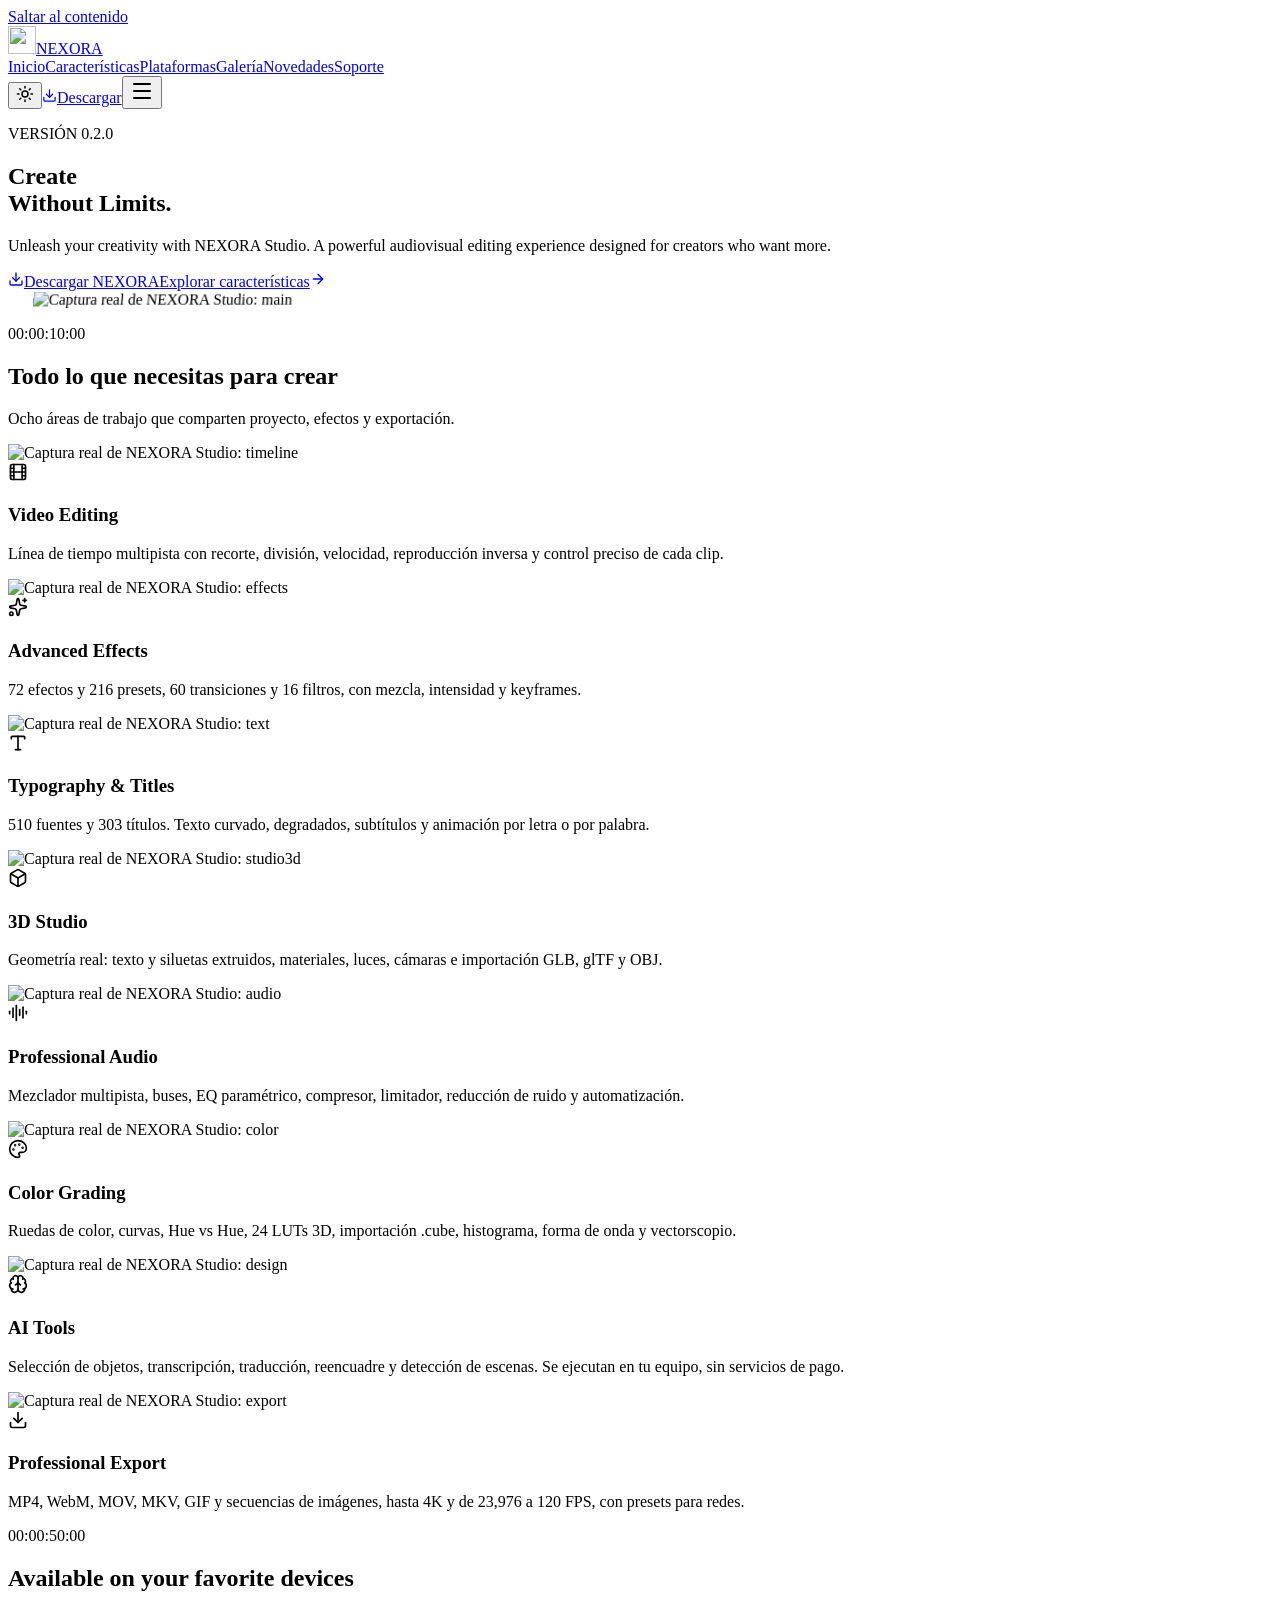
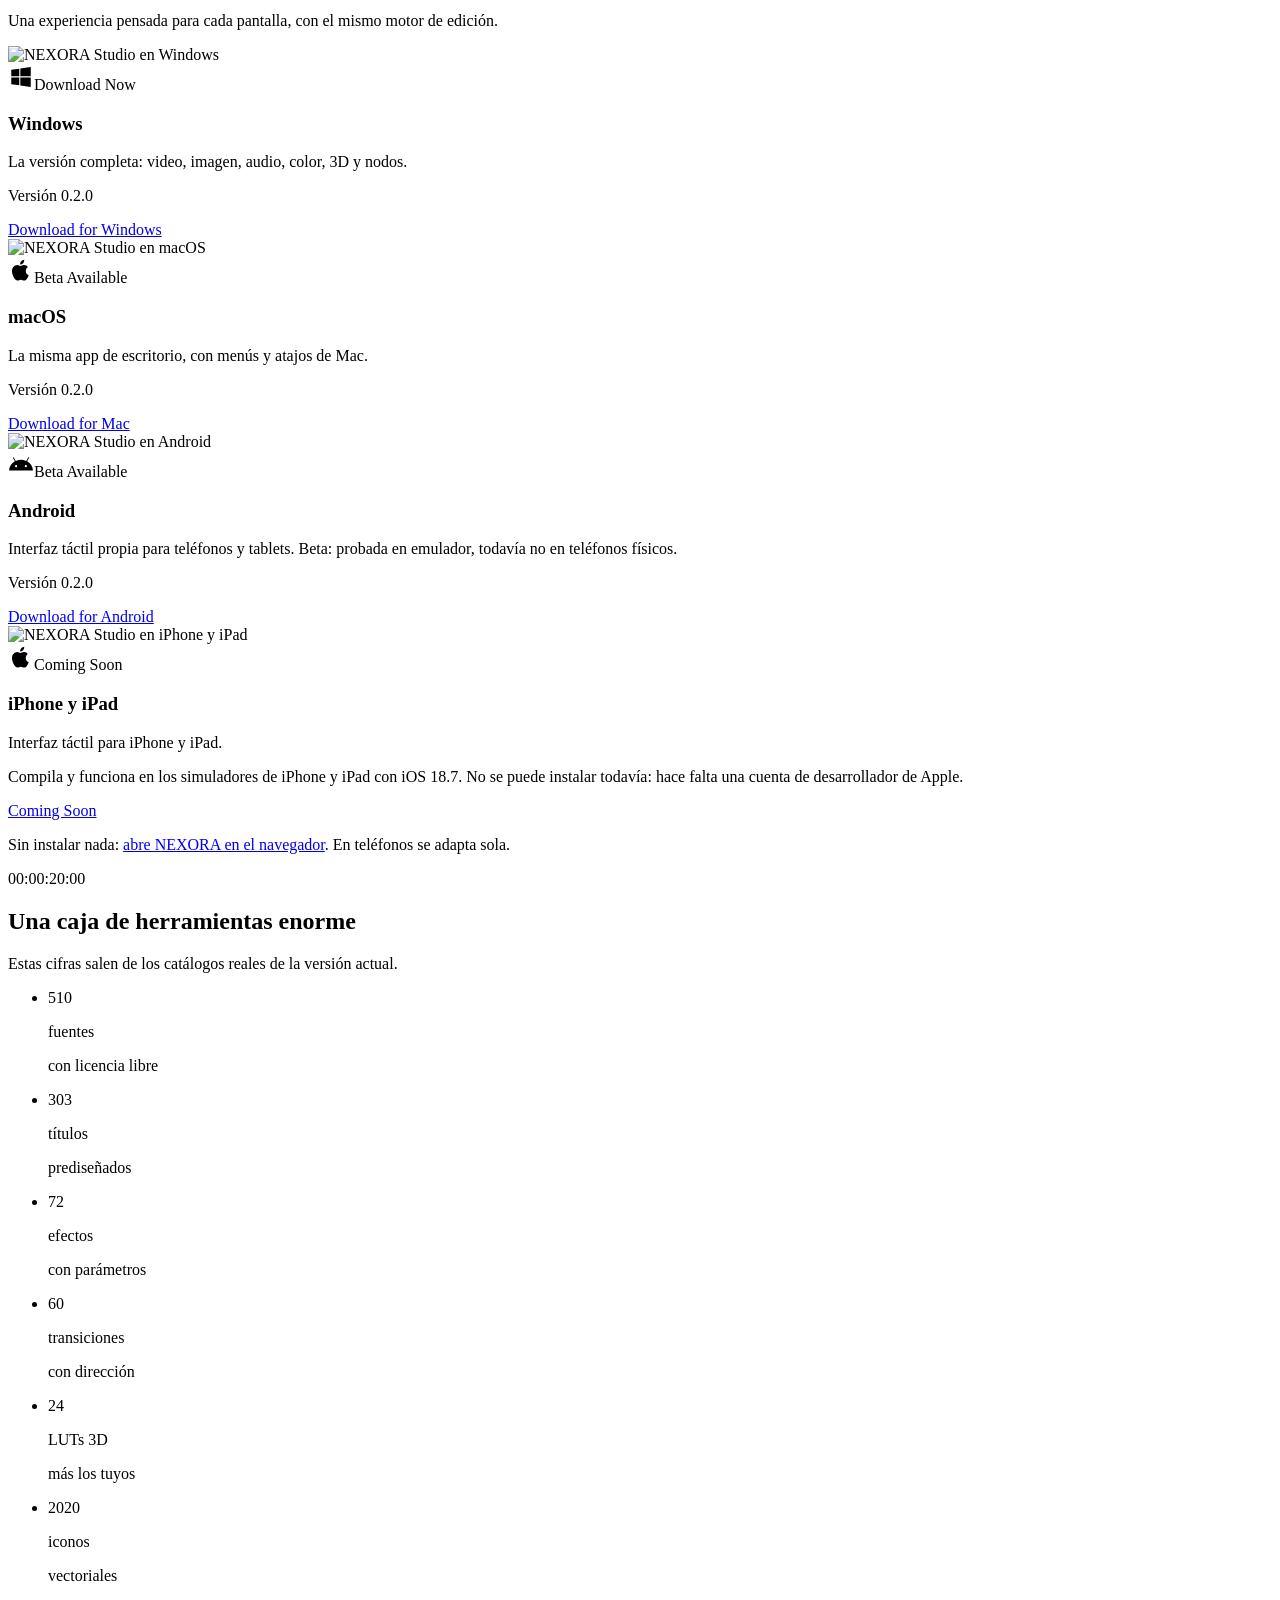
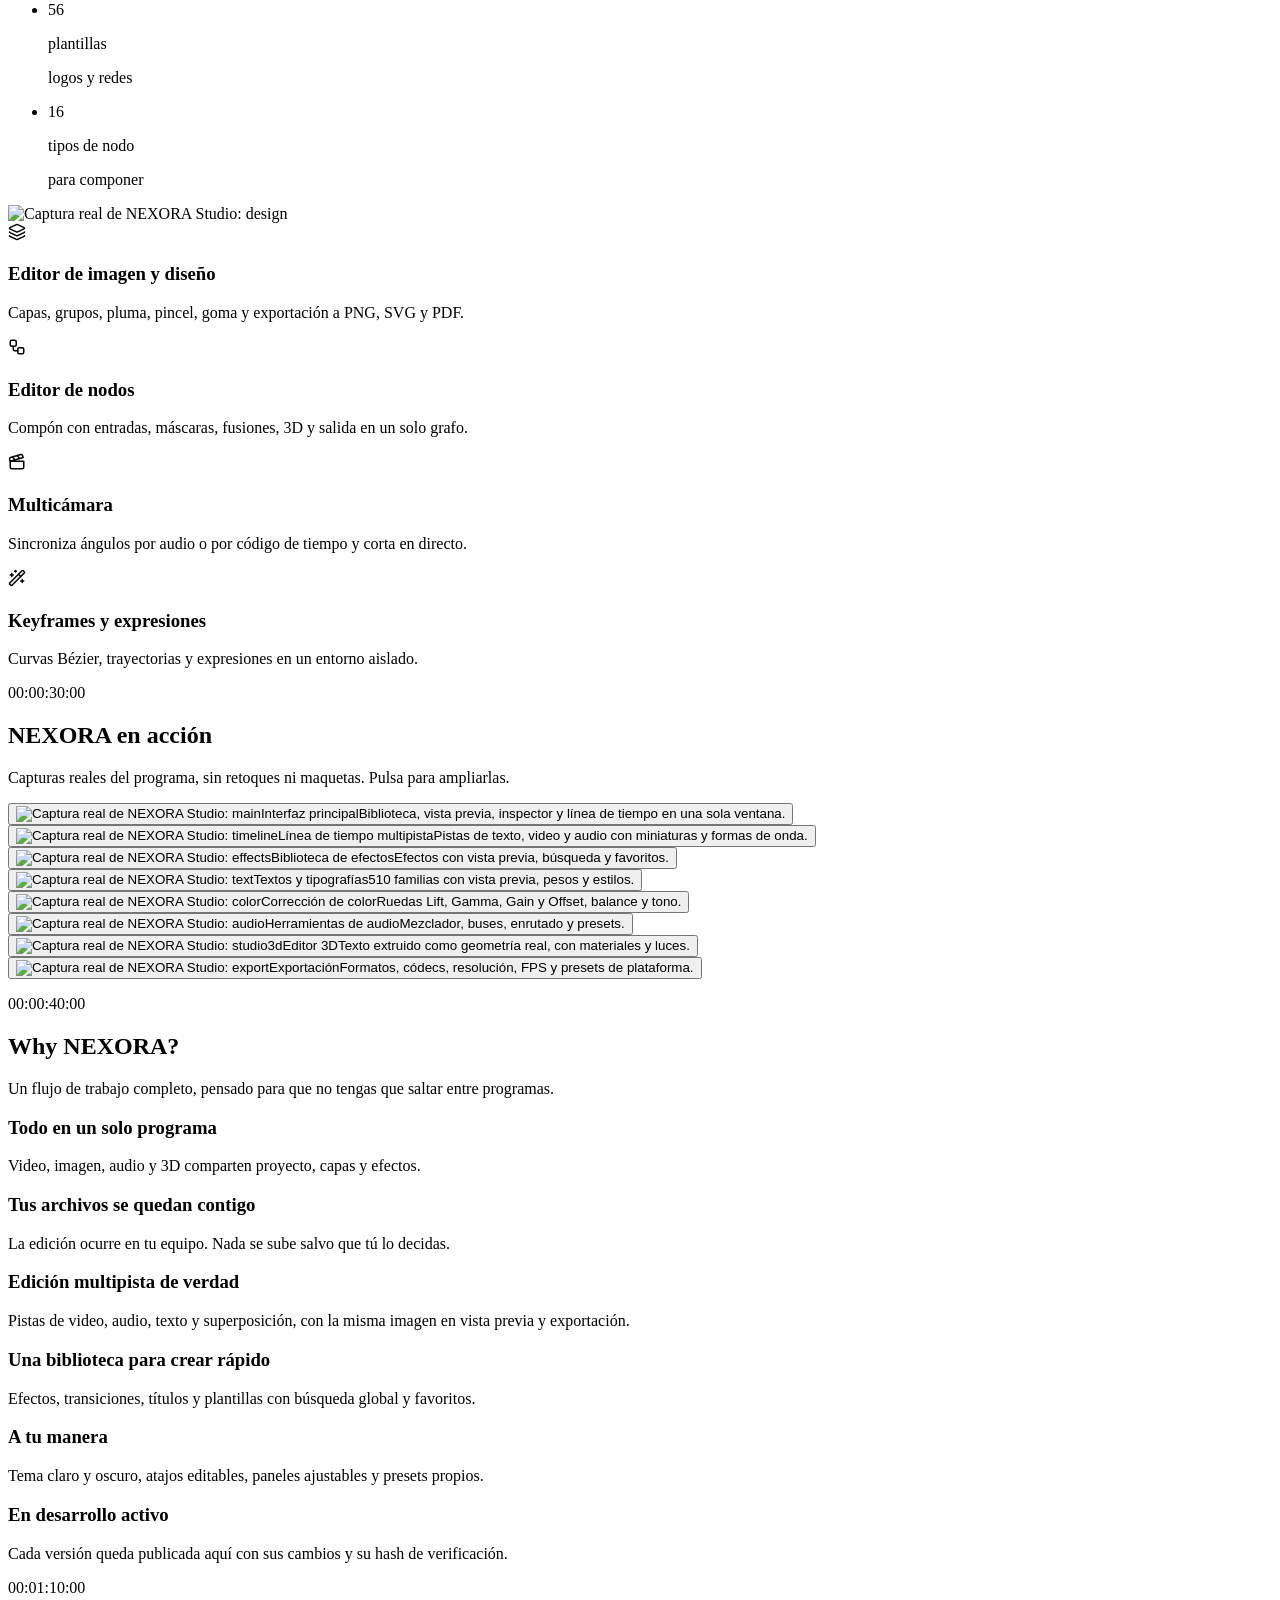
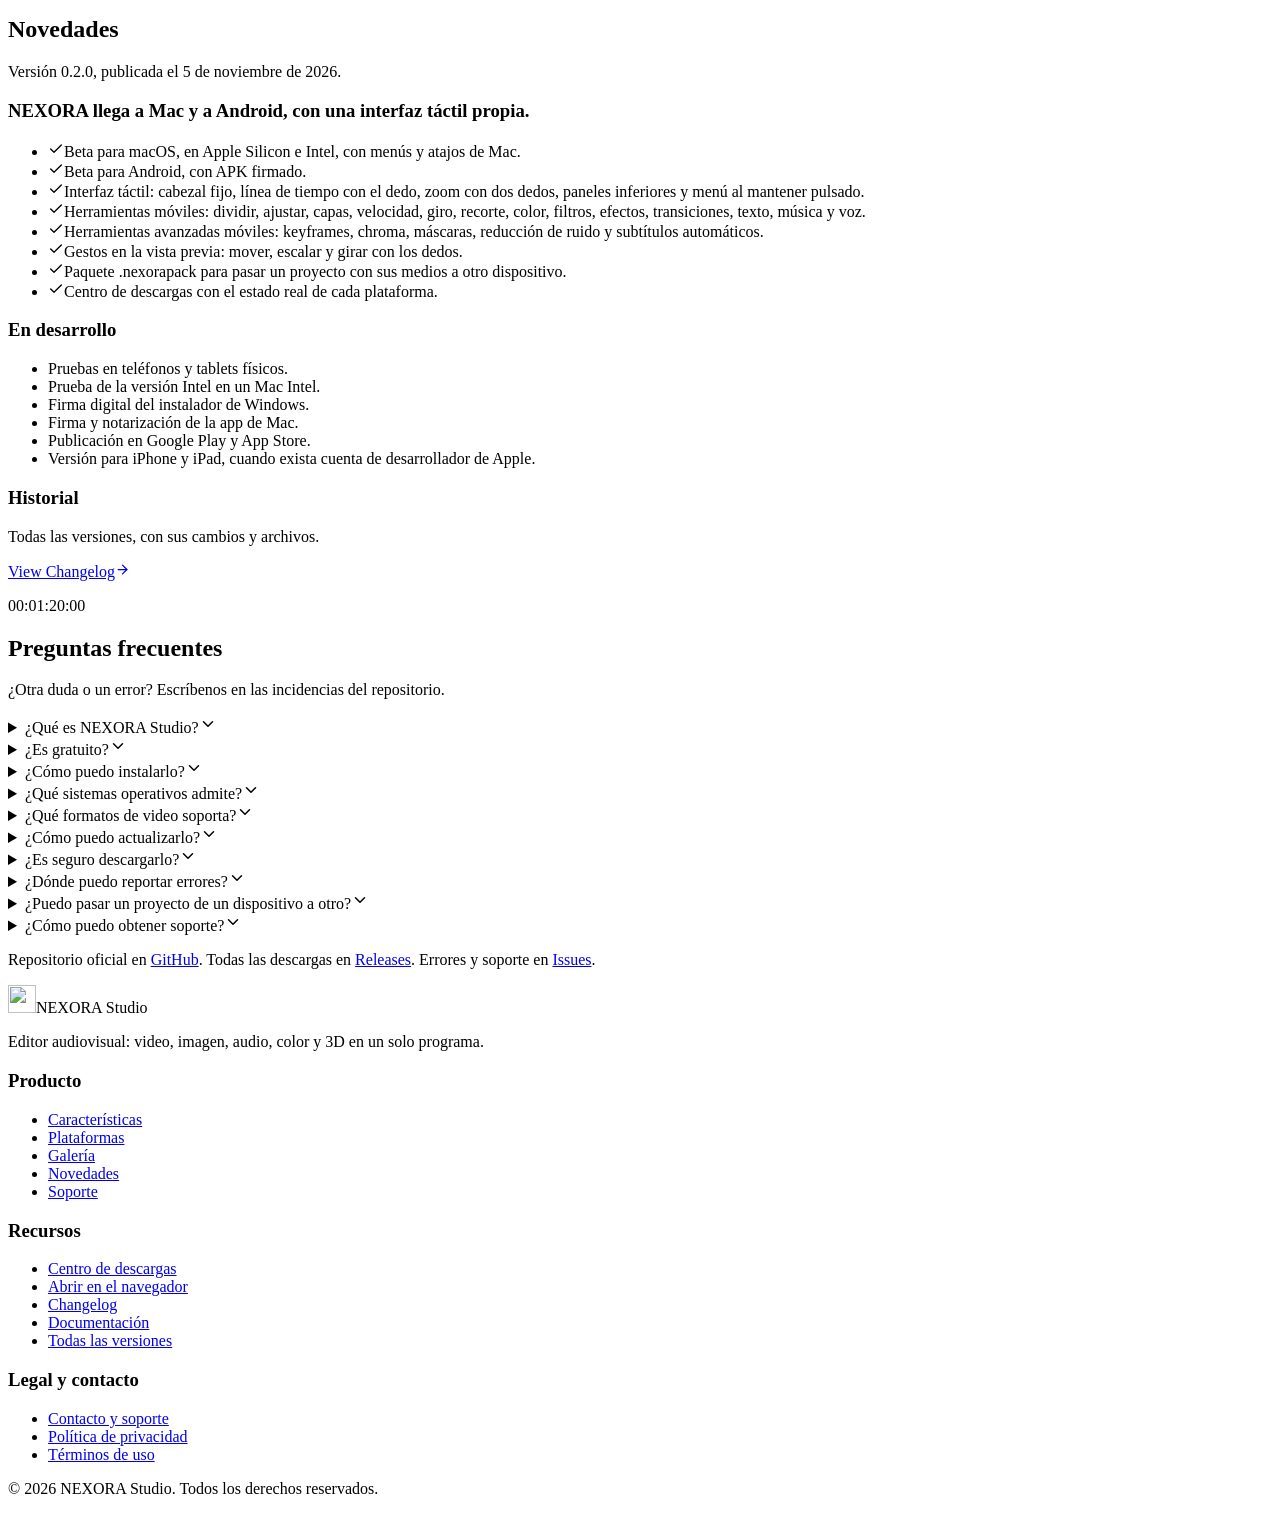
==== commit 62e3f60d: "Publica la web de la versión 0.2.0 Co-Authored-By: Claude Opus 5.5 <noreply@anthropic.com>" ====
--- a/index.html
+++ b/index.html
@@ -7,25 +7,25 @@
     <link rel="icon" type="image/svg+xml" href="/nexora-studio/logo.svg" />
     <link rel="icon" type="image/png" sizes="192x192" href="/nexora-studio/icon-192.png" />
     <title>NEXORA Studio — Create Without Limits</title>
-    <meta name="description" content="Editor audiovisual para Windows: edición de video multipista, diseño, audio, color y 3D en un solo programa. Descárgalo gratis." />
+    <meta name="description" content="Editor audiovisual: edición de video multipista, diseño, audio, color y 3D en un solo programa. Descárgalo gratis." />
     <link rel="canonical" href="https://cristiancamilochaparro.github.io/nexora-studio/" />
     <meta property="og:type" content="website" />
     <meta property="og:site_name" content="NEXORA Studio" />
     <meta property="og:title" content="NEXORA Studio — Create Without Limits" />
-    <meta property="og:description" content="Editor audiovisual para Windows: edición de video multipista, diseño, audio, color y 3D en un solo programa. Descárgalo gratis." />
+    <meta property="og:description" content="Editor audiovisual: edición de video multipista, diseño, audio, color y 3D en un solo programa. Descárgalo gratis." />
     <meta property="og:url" content="https://cristiancamilochaparro.github.io/nexora-studio/" />
     <meta property="og:image" content="https://cristiancamilochaparro.github.io/nexora-studio/og.png" />
     <meta property="og:image:width" content="1200" />
     <meta property="og:image:height" content="630" />
     <meta name="twitter:card" content="summary_large_image" />
-    <script type="application/ld+json">{"@context":"https://schema.org","@type":"SoftwareApplication","name":"NEXORA Studio","applicationCategory":"MultimediaApplication","operatingSystem":"Windows 10, Windows 11","softwareVersion":"0.1.0","datePublished":"2026-11-05","downloadUrl":"https://github.com/CristianCamiloChaparro/nexora-studio/releases/download/v0.1.0/NEXORA-Studio-Setup-0.1.0.exe","offers":{"@type":"Offer","price":"0","priceCurrency":"USD"},"url":"https://cristiancamilochaparro.github.io/nexora-studio/"}</script>
+    <script type="application/ld+json">{"@context":"https://schema.org","@type":"SoftwareApplication","name":"NEXORA Studio","applicationCategory":"MultimediaApplication","operatingSystem":"Windows, macOS, Android","softwareVersion":"0.2.0","datePublished":"2026-11-05","downloadUrl":"https://cristiancamilochaparro.github.io/nexora-studio/download/","offers":{"@type":"Offer","price":"0","priceCurrency":"USD"},"url":"https://cristiancamilochaparro.github.io/nexora-studio/"}</script>
     <script>try { if (localStorage.getItem('theme') === 'light') document.documentElement.classList.remove('dark'); } catch (e) {}</script>
     <noscript><style>.reveal{opacity:1!important;transform:none!important}</style></noscript>
-    <script type="module" crossorigin src="/nexora-studio/assets/index-DfuoQDfZ.js"></script>
-    <link rel="stylesheet" crossorigin href="/nexora-studio/assets/index-D30hhkpQ.css">
+    <script type="module" crossorigin src="/nexora-studio/assets/index-BkArttHa.js"></script>
+    <link rel="stylesheet" crossorigin href="/nexora-studio/assets/index-DSd_Ljbo.css">
   </head>
   <body>
-    <div id="root"><link rel="preload" as="image" href="/nexora-studio/logo.svg"/><link rel="preload" as="image" imageSrcSet="/nexora-studio/shots/main-sm.webp 800w, /nexora-studio/shots/main.webp 2400w" imageSizes="(max-width: 800px) 100vw, 1200px" fetchPriority="high"/><a href="#main" class="sr-only focus:not-sr-only focus:fixed focus:top-3 focus:left-3 focus:z-50 btn btn-primary px-4 py-2">Saltar al contenido</a><header class="fixed top-0 inset-x-0 z-40 transition-colors border-b border-transparent"><div class="mx-auto max-w-6xl h-16 px-5 sm:px-8 flex items-center gap-3 sm:gap-6"><a class="flex items-center gap-2.5 font-display font-semibold tracking-tight" aria-label="NEXORA Studio, inicio" href="/nexora-studio" data-discover="true"><img src="/nexora-studio/logo.svg" alt="" width="28" height="28"/><span class="hidden min-[440px]:inline">NEXORA</span></a><nav aria-label="Principal" class="hidden lg:flex items-center gap-5 text-sm text-muted"><a class="hover:text-text transition-colors" href="/nexora-studio" data-discover="true">Inicio</a><a class="hover:text-text transition-colors" href="/nexora-studio#caracteristicas" data-discover="true">Características</a><a class="hover:text-text transition-colors" href="/nexora-studio#herramientas" data-discover="true">Herramientas</a><a class="hover:text-text transition-colors" href="/nexora-studio#galeria" data-discover="true">Galería</a><a class="hover:text-text transition-colors" href="/nexora-studio#novedades" data-discover="true">Novedades</a><a class="hover:text-text transition-colors" href="/nexora-studio#requisitos" data-discover="true">Requisitos del sistema</a></nav><span class="flex-1"></span><button type="button" aria-label="Cambiar a tema claro" data-testid="theme" class="p-2 rounded-lg text-muted hover:text-text hover:bg-bg2"><svg xmlns="http://www.w3.org/2000/svg" width="18" height="18" viewBox="0 0 24 24" fill="none" stroke="currentColor" stroke-width="2" stroke-linecap="round" stroke-linejoin="round" class="lucide lucide-sun" aria-hidden="true"><circle cx="12" cy="12" r="4"></circle><path d="M12 2v2"></path><path d="M12 20v2"></path><path d="m4.93 4.93 1.41 1.41"></path><path d="m17.66 17.66 1.41 1.41"></path><path d="M2 12h2"></path><path d="M20 12h2"></path><path d="m6.34 17.66-1.41 1.41"></path><path d="m19.07 4.93-1.41 1.41"></path></svg></button><a data-testid="nav-download" class="btn btn-primary px-4 py-2 text-sm" href="/nexora-studio#descargar" data-discover="true"><svg xmlns="http://www.w3.org/2000/svg" width="15" height="15" viewBox="0 0 24 24" fill="none" stroke="currentColor" stroke-width="2" stroke-linecap="round" stroke-linejoin="round" class="lucide lucide-download" aria-hidden="true"><path d="M12 15V3"></path><path d="M21 15v4a2 2 0 0 1-2 2H5a2 2 0 0 1-2-2v-4"></path><path d="m7 10 5 5 5-5"></path></svg>Descargar</a><button type="button" class="lg:hidden p-2 rounded-lg" aria-label="Abrir menú" aria-expanded="false" data-testid="menu"><svg xmlns="http://www.w3.org/2000/svg" width="24" height="24" viewBox="0 0 24 24" fill="none" stroke="currentColor" stroke-width="2" stroke-linecap="round" stroke-linejoin="round" class="lucide lucide-menu" aria-hidden="true"><path d="M4 5h16"></path><path d="M4 12h16"></path><path d="M4 19h16"></path></svg></button></div><div aria-hidden="true" class="absolute left-0 right-0 -bottom-px h-px bg-play origin-left" style="transform:scaleX(0)"></div></header><div style="opacity:1"><main id="main"><section id="top" class="relative pt-28 sm:pt-32 px-5 sm:px-8 overflow-hidden"><div class="glow w-[46rem] h-[30rem] bg-violet -top-40 left-1/2 -translate-x-[75%]"></div><div class="glow w-[34rem] h-[24rem] bg-cyan top-10 left-1/2"></div><div class="relative mx-auto max-w-4xl text-center"><p class="reveal font-mono text-xs tracking-widest text-cyan-800 dark:text-cyan" style="opacity:1">VERSIÓN 0.1.0 · WINDOWS</p><h1 class="reveal font-display font-semibold tracking-tight text-5xl sm:text-7xl mt-4 leading-[1.02]" style="opacity:1;transform:none">Create <br/><span class="brand-text">Without Limits.</span></h1><p class="reveal mt-5 text-lg text-muted max-w-2xl mx-auto leading-relaxed" style="opacity:1;transform:none">Unleash your creativity with NEXORA Studio. A powerful audiovisual editing experience designed for creators who want more.</p><div class="reveal mt-7 flex flex-col sm:flex-row gap-3 justify-center" style="opacity:1;transform:none"><a href="#descargar" class="btn btn-primary px-7 py-3.5"><svg xmlns="http://www.w3.org/2000/svg" width="16" height="16" viewBox="0 0 24 24" fill="none" stroke="currentColor" stroke-width="2" stroke-linecap="round" stroke-linejoin="round" class="lucide lucide-download" aria-hidden="true"><path d="M12 15V3"></path><path d="M21 15v4a2 2 0 0 1-2 2H5a2 2 0 0 1-2-2v-4"></path><path d="m7 10 5 5 5-5"></path></svg>Descargar NEXORA</a><a href="#caracteristicas" class="btn btn-ghost px-7 py-3.5">Explorar características<svg xmlns="http://www.w3.org/2000/svg" width="16" height="16" viewBox="0 0 24 24" fill="none" stroke="currentColor" stroke-width="2" stroke-linecap="round" stroke-linejoin="round" class="lucide lucide-arrow-right" aria-hidden="true"><path d="M5 12h14"></path><path d="m12 5 7 7-7 7"></path></svg></a></div></div><div class="relative mx-auto max-w-6xl mt-10 sm:mt-12" style="perspective:1600px"><div class="origin-bottom" style="transform:scale(0.96) rotateX(14deg)"><img src="/nexora-studio/shots/main.webp" srcSet="/nexora-studio/shots/main-sm.webp 800w, /nexora-studio/shots/main.webp 2400w" sizes="(max-width: 800px) 100vw, 1200px" alt="Captura real de NEXORA Studio: main" loading="eager" decoding="async" fetchPriority="high" width="2400" height="1425" class="shot rounded-t-2xl sm:rounded-2xl w-full h-auto"/></div></div><div aria-hidden="true" class="ruler h-3 mx-auto max-w-6xl mt-8 opacity-70"></div></section><section id="caracteristicas" class="relative overflow-hidden px-5 sm:px-8 py-20 sm:py-28 "><div class="mx-auto max-w-6xl"><div class="reveal max-w-2xl"><p class="font-mono text-xs tracking-widest text-cyan-800 dark:text-cyan">00:00:10:00</p><h2 class="font-display text-3xl sm:text-5xl font-semibold tracking-tight mt-3">Todo lo que necesitas para crear</h2><p class="mt-4 text-lg text-muted leading-relaxed">Ocho áreas de trabajo que comparten proyecto, efectos y exportación.</p></div><div class="grid gap-5 sm:grid-cols-2 lg:grid-cols-4 mt-14"><div class="reveal "><article class="group h-full rounded-2xl border border-line bg-card overflow-hidden transition-colors hover:border-violet"><div class="aspect-[16/9] overflow-hidden bg-bg2"><img src="/nexora-studio/shots/timeline-sm.webp" alt="Captura real de NEXORA Studio: timeline" loading="lazy" decoding="async" width="2400" height="1425" class="w-full h-full object-cover object-top transition-transform duration-500 group-hover:scale-[1.04]"/></div><div class="p-5"><svg xmlns="http://www.w3.org/2000/svg" width="20" height="20" viewBox="0 0 24 24" fill="none" stroke="currentColor" stroke-width="2" stroke-linecap="round" stroke-linejoin="round" class="lucide lucide-film text-violet" aria-hidden="true"><rect width="18" height="18" x="3" y="3" rx="2"></rect><path d="M7 3v18"></path><path d="M3 7.5h4"></path><path d="M3 12h18"></path><path d="M3 16.5h4"></path><path d="M17 3v18"></path><path d="M17 7.5h4"></path><path d="M17 16.5h4"></path></svg><h3 class="font-display font-semibold text-lg mt-3">Video Editing</h3><p class="text-sm text-muted mt-2 leading-relaxed">Línea de tiempo multipista con recorte, división, velocidad, reproducción inversa y control preciso de cada clip.</p></div></article></div><div class="reveal "><article class="group h-full rounded-2xl border border-line bg-card overflow-hidden transition-colors hover:border-violet"><div class="aspect-[16/9] overflow-hidden bg-bg2"><img src="/nexora-studio/shots/effects-sm.webp" alt="Captura real de NEXORA Studio: effects" loading="lazy" decoding="async" width="2400" height="1425" class="w-full h-full object-cover object-top transition-transform duration-500 group-hover:scale-[1.04]"/></div><div class="p-5"><svg xmlns="http://www.w3.org/2000/svg" width="20" height="20" viewBox="0 0 24 24" fill="none" stroke="currentColor" stroke-width="2" stroke-linecap="round" stroke-linejoin="round" class="lucide lucide-sparkles lucide-stars text-violet" aria-hidden="true"><path d="M11.017 2.814a1 1 0 0 1 1.966 0l1.051 5.558a2 2 0 0 0 1.594 1.594l5.558 1.051a1 1 0 0 1 0 1.966l-5.558 1.051a2 2 0 0 0-1.594 1.594l-1.051 5.558a1 1 0 0 1-1.966 0l-1.051-5.558a2 2 0 0 0-1.594-1.594l-5.558-1.051a1 1 0 0 1 0-1.966l5.558-1.051a2 2 0 0 0 1.594-1.594z"></path><path d="M20 2v4"></path><path d="M22 4h-4"></path><circle cx="4" cy="20" r="2"></circle></svg><h3 class="font-display font-semibold text-lg mt-3">Advanced Effects</h3><p class="text-sm text-muted mt-2 leading-relaxed">72 efectos y 216 presets, 60 transiciones y 16 filtros, con mezcla, intensidad y keyframes.</p></div></article></div><div class="reveal "><article class="group h-full rounded-2xl border border-line bg-card overflow-hidden transition-colors hover:border-violet"><div class="aspect-[16/9] overflow-hidden bg-bg2"><img src="/nexora-studio/shots/text-sm.webp" alt="Captura real de NEXORA Studio: text" loading="lazy" decoding="async" width="2400" height="1425" class="w-full h-full object-cover object-top transition-transform duration-500 group-hover:scale-[1.04]"/></div><div class="p-5"><svg xmlns="http://www.w3.org/2000/svg" width="20" height="20" viewBox="0 0 24 24" fill="none" stroke="currentColor" stroke-width="2" stroke-linecap="round" stroke-linejoin="round" class="lucide lucide-type text-violet" aria-hidden="true"><path d="M12 4v16"></path><path d="M4 7V5a1 1 0 0 1 1-1h14a1 1 0 0 1 1 1v2"></path><path d="M9 20h6"></path></svg><h3 class="font-display font-semibold text-lg mt-3">Typography &amp; Titles</h3><p class="text-sm text-muted mt-2 leading-relaxed">510 fuentes y 303 títulos. Texto curvado, degradados, subtítulos y animación por letra o por palabra.</p></div></article></div><div class="reveal "><article class="group h-full rounded-2xl border border-line bg-card overflow-hidden transition-colors hover:border-violet"><div class="aspect-[16/9] overflow-hidden bg-bg2"><img src="/nexora-studio/shots/studio3d-sm.webp" alt="Captura real de NEXORA Studio: studio3d" loading="lazy" decoding="async" width="2400" height="1425" class="w-full h-full object-cover object-top transition-transform duration-500 group-hover:scale-[1.04]"/></div><div class="p-5"><svg xmlns="http://www.w3.org/2000/svg" width="20" height="20" viewBox="0 0 24 24" fill="none" stroke="currentColor" stroke-width="2" stroke-linecap="round" stroke-linejoin="round" class="lucide lucide-box text-violet" aria-hidden="true"><path d="M21 8a2 2 0 0 0-1-1.73l-7-4a2 2 0 0 0-2 0l-7 4A2 2 0 0 0 3 8v8a2 2 0 0 0 1 1.73l7 4a2 2 0 0 0 2 0l7-4A2 2 0 0 0 21 16Z"></path><path d="m3.3 7 8.7 5 8.7-5"></path><path d="M12 22V12"></path></svg><h3 class="font-display font-semibold text-lg mt-3">3D Studio</h3><p class="text-sm text-muted mt-2 leading-relaxed">Geometría real: texto y siluetas extruidos, materiales, luces, cámaras e importación GLB, glTF y OBJ.</p></div></article></div><div class="reveal "><article class="group h-full rounded-2xl border border-line bg-card overflow-hidden transition-colors hover:border-violet"><div class="aspect-[16/9] overflow-hidden bg-bg2"><img src="/nexora-studio/shots/audio-sm.webp" alt="Captura real de NEXORA Studio: audio" loading="lazy" decoding="async" width="2400" height="1425" class="w-full h-full object-cover object-top transition-transform duration-500 group-hover:scale-[1.04]"/></div><div class="p-5"><svg xmlns="http://www.w3.org/2000/svg" width="20" height="20" viewBox="0 0 24 24" fill="none" stroke="currentColor" stroke-width="2" stroke-linecap="round" stroke-linejoin="round" class="lucide lucide-audio-lines text-violet" aria-hidden="true"><path d="M2 10v3"></path><path d="M6 6v11"></path><path d="M10 3v18"></path><path d="M14 8v7"></path><path d="M18 5v13"></path><path d="M22 10v3"></path></svg><h3 class="font-display font-semibold text-lg mt-3">Professional Audio</h3><p class="text-sm text-muted mt-2 leading-relaxed">Mezclador multipista, buses, EQ paramétrico, compresor, limitador, reducción de ruido y automatización.</p></div></article></div><div class="reveal "><article class="group h-full rounded-2xl border border-line bg-card overflow-hidden transition-colors hover:border-violet"><div class="aspect-[16/9] overflow-hidden bg-bg2"><img src="/nexora-studio/shots/color-sm.webp" alt="Captura real de NEXORA Studio: color" loading="lazy" decoding="async" width="2400" height="1425" class="w-full h-full object-cover object-top transition-transform duration-500 group-hover:scale-[1.04]"/></div><div class="p-5"><svg xmlns="http://www.w3.org/2000/svg" width="20" height="20" viewBox="0 0 24 24" fill="none" stroke="currentColor" stroke-width="2" stroke-linecap="round" stroke-linejoin="round" class="lucide lucide-palette text-violet" aria-hidden="true"><path d="M12 22a1 1 0 0 1 0-20 10 9 0 0 1 10 9 5 5 0 0 1-5 5h-2.25a1.75 1.75 0 0 0-1.4 2.8l.3.4a1.75 1.75 0 0 1-1.4 2.8z"></path><circle cx="13.5" cy="6.5" r=".5" fill="currentColor"></circle><circle cx="17.5" cy="10.5" r=".5" fill="currentColor"></circle><circle cx="6.5" cy="12.5" r=".5" fill="currentColor"></circle><circle cx="8.5" cy="7.5" r=".5" fill="currentColor"></circle></svg><h3 class="font-display font-semibold text-lg mt-3">Color Grading</h3><p class="text-sm text-muted mt-2 leading-relaxed">Ruedas de color, curvas, Hue vs Hue, 24 LUTs 3D, importación .cube, histograma, forma de onda y vectorscopio.</p></div></article></div><div class="reveal "><article class="group h-full rounded-2xl border border-line bg-card overflow-hidden transition-colors hover:border-violet"><div class="aspect-[16/9] overflow-hidden bg-bg2"><img src="/nexora-studio/shots/design-sm.webp" alt="Captura real de NEXORA Studio: design" loading="lazy" decoding="async" width="2400" height="1425" class="w-full h-full object-cover object-top transition-transform duration-500 group-hover:scale-[1.04]"/></div><div class="p-5"><svg xmlns="http://www.w3.org/2000/svg" width="20" height="20" viewBox="0 0 24 24" fill="none" stroke="currentColor" stroke-width="2" stroke-linecap="round" stroke-linejoin="round" class="lucide lucide-brain text-violet" aria-hidden="true"><path d="M12 18V5"></path><path d="M15 13a4.17 4.17 0 01-3-4 4.17 4.17 0 01-3 4"></path><path d="M17.707 6.294A3 3 0 1012 5a3 3 0 10-5.707 1.294"></path><path d="M17.996 5.125a4 4 0 012.526 5.77"></path><path d="M18 18a4 4 0 002-7.465"></path><path d="M19.967 17.482a4 4 0 11-7.967.517 4 4 0 11-7.967-.517"></path><path d="M6 18a4 4 0 01-2-7.465"></path><path d="M6.004 5.125a4 4 0 00-2.526 5.77"></path></svg><h3 class="font-display font-semibold text-lg mt-3">AI Tools</h3><p class="text-sm text-muted mt-2 leading-relaxed">Selección de objetos, transcripción, traducción, reencuadre y detección de escenas. Se ejecutan en tu equipo, sin servicios de pago.</p></div></article></div><div class="reveal "><article class="group h-full rounded-2xl border border-line bg-card overflow-hidden transition-colors hover:border-violet"><div class="aspect-[16/9] overflow-hidden bg-bg2"><img src="/nexora-studio/shots/export-sm.webp" alt="Captura real de NEXORA Studio: export" loading="lazy" decoding="async" width="2400" height="1425" class="w-full h-full object-cover object-top transition-transform duration-500 group-hover:scale-[1.04]"/></div><div class="p-5"><svg xmlns="http://www.w3.org/2000/svg" width="20" height="20" viewBox="0 0 24 24" fill="none" stroke="currentColor" stroke-width="2" stroke-linecap="round" stroke-linejoin="round" class="lucide lucide-download text-violet" aria-hidden="true"><path d="M12 15V3"></path><path d="M21 15v4a2 2 0 0 1-2 2H5a2 2 0 0 1-2-2v-4"></path><path d="m7 10 5 5 5-5"></path></svg><h3 class="font-display font-semibold text-lg mt-3">Professional Export</h3><p class="text-sm text-muted mt-2 leading-relaxed">MP4, WebM, MOV, MKV, GIF y secuencias de imágenes, hasta 4K y de 23,976 a 120 FPS, con presets para redes.</p></div></article></div></div></div></section><section id="herramientas" class="relative overflow-hidden px-5 sm:px-8 py-20 sm:py-28 bg-bg2"><div class="mx-auto max-w-6xl"><div class="reveal max-w-2xl"><p class="font-mono text-xs tracking-widest text-cyan-800 dark:text-cyan">00:00:20:00</p><h2 class="font-display text-3xl sm:text-5xl font-semibold tracking-tight mt-3">Una caja de herramientas enorme</h2><p class="mt-4 text-lg text-muted leading-relaxed">Estas cifras salen de los catálogos reales de la versión actual.</p></div><ul class="grid grid-cols-2 lg:grid-cols-4 gap-px bg-line rounded-2xl overflow-hidden mt-12 border border-line"><li class="bg-card p-6"><p class="font-display text-4xl font-semibold brand-text">510</p><p class="mt-1 font-medium">fuentes</p><p class="text-sm text-faint">con licencia libre</p></li><li class="bg-card p-6"><p class="font-display text-4xl font-semibold brand-text">303</p><p class="mt-1 font-medium">títulos</p><p class="text-sm text-faint">prediseñados</p></li><li class="bg-card p-6"><p class="font-display text-4xl font-semibold brand-text">72</p><p class="mt-1 font-medium">efectos</p><p class="text-sm text-faint">con parámetros</p></li><li class="bg-card p-6"><p class="font-display text-4xl font-semibold brand-text">60</p><p class="mt-1 font-medium">transiciones</p><p class="text-sm text-faint">con dirección</p></li><li class="bg-card p-6"><p class="font-display text-4xl font-semibold brand-text">24</p><p class="mt-1 font-medium">LUTs 3D</p><p class="text-sm text-faint">más los tuyos</p></li><li class="bg-card p-6"><p class="font-display text-4xl font-semibold brand-text">2020</p><p class="mt-1 font-medium">iconos</p><p class="text-sm text-faint">vectoriales</p></li><li class="bg-card p-6"><p class="font-display text-4xl font-semibold brand-text">56</p><p class="mt-1 font-medium">plantillas</p><p class="text-sm text-faint">logos y redes</p></li><li class="bg-card p-6"><p class="font-display text-4xl font-semibold brand-text">16</p><p class="mt-1 font-medium">tipos de nodo</p><p class="text-sm text-faint">para componer</p></li></ul><div class="grid lg:grid-cols-2 gap-10 items-center mt-14"><div class="reveal "><img src="/nexora-studio/shots/design-sm.webp" alt="Captura real de NEXORA Studio: design" loading="lazy" decoding="async" width="2400" height="1425" class="shot rounded-xl w-full h-auto"/></div><div class="space-y-6"><div class="reveal flex gap-4"><span class="mt-1 p-2 rounded-lg bg-card border border-line h-fit"><svg xmlns="http://www.w3.org/2000/svg" width="18" height="18" viewBox="0 0 24 24" fill="none" stroke="currentColor" stroke-width="2" stroke-linecap="round" stroke-linejoin="round" class="lucide lucide-layers lucide-layers-3 text-violet" aria-hidden="true"><path d="M12.83 2.18a2 2 0 0 0-1.66 0L2.6 6.08a1 1 0 0 0 0 1.83l8.58 3.91a2 2 0 0 0 1.66 0l8.58-3.9a1 1 0 0 0 0-1.83z"></path><path d="M2 12a1 1 0 0 0 .58.91l8.6 3.91a2 2 0 0 0 1.65 0l8.58-3.9A1 1 0 0 0 22 12"></path><path d="M2 17a1 1 0 0 0 .58.91l8.6 3.91a2 2 0 0 0 1.65 0l8.58-3.9A1 1 0 0 0 22 17"></path></svg></span><div><h3 class="font-medium">Editor de imagen y diseño</h3><p class="text-sm text-muted mt-1 leading-relaxed">Capas, grupos, pluma, pincel, goma y exportación a PNG, SVG y PDF.</p></div></div><div class="reveal flex gap-4"><span class="mt-1 p-2 rounded-lg bg-card border border-line h-fit"><svg xmlns="http://www.w3.org/2000/svg" width="18" height="18" viewBox="0 0 24 24" fill="none" stroke="currentColor" stroke-width="2" stroke-linecap="round" stroke-linejoin="round" class="lucide lucide-workflow text-violet" aria-hidden="true"><rect width="8" height="8" x="3" y="3" rx="2"></rect><path d="M7 11v4a2 2 0 0 0 2 2h4"></path><rect width="8" height="8" x="13" y="13" rx="2"></rect></svg></span><div><h3 class="font-medium">Editor de nodos</h3><p class="text-sm text-muted mt-1 leading-relaxed">Compón con entradas, máscaras, fusiones, 3D y salida en un solo grafo.</p></div></div><div class="reveal flex gap-4"><span class="mt-1 p-2 rounded-lg bg-card border border-line h-fit"><svg xmlns="http://www.w3.org/2000/svg" width="18" height="18" viewBox="0 0 24 24" fill="none" stroke="currentColor" stroke-width="2" stroke-linecap="round" stroke-linejoin="round" class="lucide lucide-clapperboard text-violet" aria-hidden="true"><path d="m12.296 3.464 3.02 3.956"></path><path d="M20.2 6 3 11l-.9-2.4c-.3-1.1.3-2.2 1.3-2.5l13.5-4c1.1-.3 2.2.3 2.5 1.3z"></path><path d="M3 11h18v8a2 2 0 0 1-2 2H5a2 2 0 0 1-2-2z"></path><path d="m6.18 5.276 3.1 3.899"></path></svg></span><div><h3 class="font-medium">Multicámara</h3><p class="text-sm text-muted mt-1 leading-relaxed">Sincroniza ángulos por audio o por código de tiempo y corta en directo.</p></div></div><div class="reveal flex gap-4"><span class="mt-1 p-2 rounded-lg bg-card border border-line h-fit"><svg xmlns="http://www.w3.org/2000/svg" width="18" height="18" viewBox="0 0 24 24" fill="none" stroke="currentColor" stroke-width="2" stroke-linecap="round" stroke-linejoin="round" class="lucide lucide-wand-sparkles lucide-wand-2 text-violet" aria-hidden="true"><path d="m21.64 3.64-1.28-1.28a1.21 1.21 0 0 0-1.72 0L2.36 18.64a1.21 1.21 0 0 0 0 1.72l1.28 1.28a1.2 1.2 0 0 0 1.72 0L21.64 5.36a1.2 1.2 0 0 0 0-1.72"></path><path d="m14 7 3 3"></path><path d="M5 6v4"></path><path d="M19 14v4"></path><path d="M10 2v2"></path><path d="M7 8H3"></path><path d="M21 16h-4"></path><path d="M11 3H9"></path></svg></span><div><h3 class="font-medium">Keyframes y expresiones</h3><p class="text-sm text-muted mt-1 leading-relaxed">Curvas Bézier, trayectorias y expresiones en un entorno aislado.</p></div></div></div></div></div></section><section id="galeria" class="relative overflow-hidden px-5 sm:px-8 py-20 sm:py-28 "><div class="mx-auto max-w-6xl"><div class="reveal max-w-2xl"><p class="font-mono text-xs tracking-widest text-cyan-800 dark:text-cyan">00:00:30:00</p><h2 class="font-display text-3xl sm:text-5xl font-semibold tracking-tight mt-3">NEXORA en acción</h2><p class="mt-4 text-lg text-muted leading-relaxed">Capturas reales del programa, sin retoques ni maquetas. Pulsa para ampliarlas.</p></div><div class="grid gap-5 sm:grid-cols-2 lg:grid-cols-3 mt-14"><div class="reveal lg:col-span-2 lg:row-span-2"><button type="button" data-testid="gallery-item" aria-label="Ampliar: Interfaz principal" class="group block w-full text-left"><span class="block rounded-xl overflow-hidden shot transition-all duration-300 group-hover:-translate-y-1 group-hover:border-violet"><img src="/nexora-studio/shots/main.webp" srcSet="/nexora-studio/shots/main-sm.webp 800w, /nexora-studio/shots/main.webp 2400w" sizes="(max-width: 800px) 100vw, 1200px" alt="Captura real de NEXORA Studio: main" loading="lazy" decoding="async" width="2400" height="1425" class="w-full h-auto"/></span><span class="block mt-3 font-medium">Interfaz principal</span><span class="block text-sm text-muted">Biblioteca, vista previa, inspector y línea de tiempo en una sola ventana.</span></button></div><div class="reveal "><button type="button" data-testid="gallery-item" aria-label="Ampliar: Línea de tiempo multipista" class="group block w-full text-left"><span class="block rounded-xl overflow-hidden shot transition-all duration-300 group-hover:-translate-y-1 group-hover:border-violet"><img src="/nexora-studio/shots/timeline-sm.webp" alt="Captura real de NEXORA Studio: timeline" loading="lazy" decoding="async" width="2400" height="1425" class="w-full h-auto"/></span><span class="block mt-3 font-medium">Línea de tiempo multipista</span><span class="block text-sm text-muted">Pistas de texto, video y audio con miniaturas y formas de onda.</span></button></div><div class="reveal "><button type="button" data-testid="gallery-item" aria-label="Ampliar: Biblioteca de efectos" class="group block w-full text-left"><span class="block rounded-xl overflow-hidden shot transition-all duration-300 group-hover:-translate-y-1 group-hover:border-violet"><img src="/nexora-studio/shots/effects-sm.webp" alt="Captura real de NEXORA Studio: effects" loading="lazy" decoding="async" width="2400" height="1425" class="w-full h-auto"/></span><span class="block mt-3 font-medium">Biblioteca de efectos</span><span class="block text-sm text-muted">Efectos con vista previa, búsqueda y favoritos.</span></button></div><div class="reveal "><button type="button" data-testid="gallery-item" aria-label="Ampliar: Textos y tipografías" class="group block w-full text-left"><span class="block rounded-xl overflow-hidden shot transition-all duration-300 group-hover:-translate-y-1 group-hover:border-violet"><img src="/nexora-studio/shots/text-sm.webp" alt="Captura real de NEXORA Studio: text" loading="lazy" decoding="async" width="2400" height="1425" class="w-full h-auto"/></span><span class="block mt-3 font-medium">Textos y tipografías</span><span class="block text-sm text-muted">510 familias con vista previa, pesos y estilos.</span></button></div><div class="reveal "><button type="button" data-testid="gallery-item" aria-label="Ampliar: Corrección de color" class="group block w-full text-left"><span class="block rounded-xl overflow-hidden shot transition-all duration-300 group-hover:-translate-y-1 group-hover:border-violet"><img src="/nexora-studio/shots/color-sm.webp" alt="Captura real de NEXORA Studio: color" loading="lazy" decoding="async" width="2400" height="1425" class="w-full h-auto"/></span><span class="block mt-3 font-medium">Corrección de color</span><span class="block text-sm text-muted">Ruedas Lift, Gamma, Gain y Offset, balance y tono.</span></button></div><div class="reveal "><button type="button" data-testid="gallery-item" aria-label="Ampliar: Herramientas de audio" class="group block w-full text-left"><span class="block rounded-xl overflow-hidden shot transition-all duration-300 group-hover:-translate-y-1 group-hover:border-violet"><img src="/nexora-studio/shots/audio-sm.webp" alt="Captura real de NEXORA Studio: audio" loading="lazy" decoding="async" width="2400" height="1425" class="w-full h-auto"/></span><span class="block mt-3 font-medium">Herramientas de audio</span><span class="block text-sm text-muted">Mezclador, buses, enrutado y presets.</span></button></div><div class="reveal "><button type="button" data-testid="gallery-item" aria-label="Ampliar: Editor 3D" class="group block w-full text-left"><span class="block rounded-xl overflow-hidden shot transition-all duration-300 group-hover:-translate-y-1 group-hover:border-violet"><img src="/nexora-studio/shots/studio3d-sm.webp" alt="Captura real de NEXORA Studio: studio3d" loading="lazy" decoding="async" width="2400" height="1425" class="w-full h-auto"/></span><span class="block mt-3 font-medium">Editor 3D</span><span class="block text-sm text-muted">Texto extruido como geometría real, con materiales y luces.</span></button></div><div class="reveal "><button type="button" data-testid="gallery-item" aria-label="Ampliar: Exportación" class="group block w-full text-left"><span class="block rounded-xl overflow-hidden shot transition-all duration-300 group-hover:-translate-y-1 group-hover:border-violet"><img src="/nexora-studio/shots/export-sm.webp" alt="Captura real de NEXORA Studio: export" loading="lazy" decoding="async" width="2400" height="1425" class="w-full h-auto"/></span><span class="block mt-3 font-medium">Exportación</span><span class="block text-sm text-muted">Formatos, códecs, resolución, FPS y presets de plataforma.</span></button></div></div></div></section><section id="por-que" class="relative overflow-hidden px-5 sm:px-8 py-20 sm:py-28 bg-bg2"><div class="mx-auto max-w-6xl"><div class="reveal max-w-2xl"><p class="font-mono text-xs tracking-widest text-cyan-800 dark:text-cyan">00:00:40:00</p><h2 class="font-display text-3xl sm:text-5xl font-semibold tracking-tight mt-3">Why NEXORA?</h2><p class="mt-4 text-lg text-muted leading-relaxed">Un flujo de trabajo completo, pensado para que no tengas que saltar entre programas.</p></div><div class="grid gap-x-10 gap-y-8 sm:grid-cols-2 lg:grid-cols-3 mt-12"><div class="reveal border-t border-line pt-5"><h3 class="font-display font-semibold text-lg">Todo en un solo programa</h3><p class="text-muted mt-2 leading-relaxed">Video, imagen, audio y 3D comparten proyecto, capas y efectos.</p></div><div class="reveal border-t border-line pt-5"><h3 class="font-display font-semibold text-lg">Tus archivos se quedan contigo</h3><p class="text-muted mt-2 leading-relaxed">La edición ocurre en tu equipo. Nada se sube salvo que tú lo decidas.</p></div><div class="reveal border-t border-line pt-5"><h3 class="font-display font-semibold text-lg">Edición multipista de verdad</h3><p class="text-muted mt-2 leading-relaxed">Pistas de video, audio, texto y superposición, con la misma imagen en vista previa y exportación.</p></div><div class="reveal border-t border-line pt-5"><h3 class="font-display font-semibold text-lg">Una biblioteca para crear rápido</h3><p class="text-muted mt-2 leading-relaxed">Efectos, transiciones, títulos y plantillas con búsqueda global y favoritos.</p></div><div class="reveal border-t border-line pt-5"><h3 class="font-display font-semibold text-lg">A tu manera</h3><p class="text-muted mt-2 leading-relaxed">Tema claro y oscuro, atajos editables, paneles ajustables y presets propios.</p></div><div class="reveal border-t border-line pt-5"><h3 class="font-display font-semibold text-lg">En desarrollo activo</h3><p class="text-muted mt-2 leading-relaxed">Cada versión queda publicada aquí con sus cambios y su hash de verificación.</p></div></div></div></section><section id="descargar" class="relative overflow-hidden px-5 sm:px-8 py-20 sm:py-28 "><div class="mx-auto max-w-6xl"><div class="glow w-[40rem] h-[26rem] bg-violet top-20 left-1/2 -translate-x-1/2"></div><div class="relative"><div class="reveal text-center mx-auto max-w-2xl"><p class="font-mono text-xs tracking-widest text-cyan-800 dark:text-cyan">00:00:50:00</p><h2 class="font-display text-3xl sm:text-5xl font-semibold tracking-tight mt-3">Get <span class="brand-text">NEXORA Studio</span></h2><p class="mt-4 text-lg text-muted leading-relaxed">Your next creative project starts here.</p></div></div><div class="reveal relative mt-12"><div class="grid lg:grid-cols-[1.1fr_1fr] rounded-3xl border border-line bg-card overflow-hidden shot"><div class="p-7 sm:p-10"><p class="flex items-center gap-3 font-display text-2xl font-semibold"><img src="/nexora-studio/logo.svg" alt="" width="36" height="36"/>NEXORA Studio</p><dl class="mt-6"><div class="flex justify-between gap-6 py-2.5 border-b border-line text-sm"><dt class="text-muted">Versión</dt><dd data-testid="version">0.1.0</dd></div><div class="flex justify-between gap-6 py-2.5 border-b border-line text-sm"><dt class="text-muted">Sistema</dt><dd>Windows 10 y 11, 64 bits</dd></div><div class="flex justify-between gap-6 py-2.5 border-b border-line text-sm"><dt class="text-muted">Tamaño</dt><dd data-testid="size">205 MB</dd></div><div class="flex justify-between gap-6 py-2.5 border-b border-line text-sm"><dt class="text-muted">Actualizado</dt><dd>5 de noviembre de 2026</dd></div><div class="flex justify-between gap-6 py-2.5 border-b border-line text-sm"><dt class="text-muted">Archivo</dt><dd class="font-mono text-xs break-all text-right">NEXORA-Studio-Setup-0.1.0.exe</dd></div></dl><div class="mt-7"><a href="https://github.com/CristianCamiloChaparro/nexora-studio/releases/download/v0.1.0/NEXORA-Studio-Setup-0.1.0.exe" data-testid="download-setup" class="btn btn-primary px-8 py-4 text-lg w-full sm:w-auto" aria-label="DOWNLOAD FOR WINDOWS: NEXORA-Studio-Setup-0.1.0.exe, 205 MB"><svg xmlns="http://www.w3.org/2000/svg" width="22" height="22" viewBox="0 0 24 24" fill="none" stroke="currentColor" stroke-width="2" stroke-linecap="round" stroke-linejoin="round" class="lucide lucide-download" aria-hidden="true"><path d="M12 15V3"></path><path d="M21 15v4a2 2 0 0 1-2 2H5a2 2 0 0 1-2-2v-4"></path><path d="m7 10 5 5 5-5"></path></svg>DOWNLOAD FOR WINDOWS</a></div><p class="text-xs text-faint mt-3">Requisitos: <a href="#requisitos" class="underline">consulta el mínimo y el recomendado</a>.</p><details class="mt-6 group"><summary class="cursor-pointer text-sm font-medium flex items-center gap-1 list-none">Otras opciones<svg xmlns="http://www.w3.org/2000/svg" width="15" height="15" viewBox="0 0 24 24" fill="none" stroke="currentColor" stroke-width="2" stroke-linecap="round" stroke-linejoin="round" class="lucide lucide-chevron-down transition-transform group-open:rotate-180" aria-hidden="true"><path d="m6 9 6 6 6-6"></path></svg></summary><div class="mt-4 space-y-3"><div class="flex flex-wrap items-center gap-3"><a href="https://github.com/CristianCamiloChaparro/nexora-studio/releases/download/v0.1.0/NEXORA-Studio-Portable-0.1.0.exe" data-testid="download-portable" class="btn btn-ghost px-4 py-2.5 text-sm" aria-label="Descargar portátil, sin instalación: NEXORA-Studio-Portable-0.1.0.exe, 190 MB"><svg xmlns="http://www.w3.org/2000/svg" width="16" height="16" viewBox="0 0 24 24" fill="none" stroke="currentColor" stroke-width="2" stroke-linecap="round" stroke-linejoin="round" class="lucide lucide-download" aria-hidden="true"><path d="M12 15V3"></path><path d="M21 15v4a2 2 0 0 1-2 2H5a2 2 0 0 1-2-2v-4"></path><path d="m7 10 5 5 5-5"></path></svg>Descargar portátil, sin instalación</a><span class="text-xs text-faint">190 MB</span></div><a href="/nexora-studio/app/" data-testid="open-web" class="btn btn-ghost px-4 py-2.5 text-sm"><svg xmlns="http://www.w3.org/2000/svg" width="16" height="16" viewBox="0 0 24 24" fill="none" stroke="currentColor" stroke-width="2" stroke-linecap="round" stroke-linejoin="round" class="lucide lucide-globe" aria-hidden="true"><circle cx="12" cy="12" r="10"></circle><path d="M12 2a14.5 14.5 0 0 0 0 20 14.5 14.5 0 0 0 0-20"></path><path d="M2 12h20"></path></svg>Abrir en el navegador</a><p class="text-xs text-faint">La versión web funciona en Chrome o Edge y no incluye interpolación ni identificación de hablantes.</p></div></details></div><div class="bg-bg2 flex items-center p-6 sm:p-8"><img src="/nexora-studio/shots/main-sm.webp" alt="Captura real de NEXORA Studio: main" loading="lazy" decoding="async" width="2400" height="1425" class="rounded-lg shot w-full h-auto"/></div></div></div><div class="relative mt-16" id="seguridad"><div class="reveal "><h3 class="font-display text-2xl font-semibold flex items-center gap-2"><svg xmlns="http://www.w3.org/2000/svg" width="24" height="24" viewBox="0 0 24 24" fill="none" stroke="currentColor" stroke-width="2" stroke-linecap="round" stroke-linejoin="round" class="lucide lucide-badge-check lucide-verified text-violet" aria-hidden="true"><path d="M3.85 8.62a4 4 0 0 1 4.78-4.77 4 4 0 0 1 6.74 0 4 4 0 0 1 4.78 4.78 4 4 0 0 1 0 6.74 4 4 0 0 1-4.77 4.78 4 4 0 0 1-6.75 0 4 4 0 0 1-4.78-4.77 4 4 0 0 1 0-6.76Z"></path><path d="m16 9-5.5 5.5L8 12"></path></svg>Verifica tu descarga</h3></div><div class="grid gap-5 sm:grid-cols-2 lg:grid-cols-3 mt-6"><div class="reveal "><div class="h-full rounded-xl border border-line bg-card p-5"><svg xmlns="http://www.w3.org/2000/svg" width="18" height="18" viewBox="0 0 24 24" fill="none" stroke="currentColor" stroke-width="2" stroke-linecap="round" stroke-linejoin="round" class="lucide lucide-lock text-violet" aria-hidden="true"><rect width="18" height="11" x="3" y="11" rx="2" ry="2"></rect><path d="M7 11V7a5 5 0 0 1 10 0v4"></path></svg><h4 class="font-medium mt-3">Fuente oficial</h4><p class="text-sm text-muted mt-1.5 leading-relaxed">Los archivos se descargan por HTTPS directamente de las versiones del repositorio oficial en GitHub, sin intermediarios.</p></div></div><div class="reveal "><div class="h-full rounded-xl border border-line bg-card p-5"><svg xmlns="http://www.w3.org/2000/svg" width="18" height="18" viewBox="0 0 24 24" fill="none" stroke="currentColor" stroke-width="2" stroke-linecap="round" stroke-linejoin="round" class="lucide lucide-file-check-corner lucide-file-check-2 text-violet" aria-hidden="true"><path d="M10.5 22H6a2 2 0 0 1-2-2V4a2 2 0 0 1 2-2h8a2.4 2.4 0 0 1 1.706.706l3.588 3.588A2.4 2.4 0 0 1 20 8v6"></path><path d="M14 2v5a1 1 0 0 0 1 1h5"></path><path d="m14 20 2 2 4-4"></path></svg><h4 class="font-medium mt-3">Integridad con SHA-256</h4><p class="text-sm text-muted mt-1.5 leading-relaxed">Compara el hash de tu descarga con el publicado aquí. Si no coincide, no abras el archivo.</p></div></div><div class="reveal "><div class="h-full rounded-xl border border-line bg-card p-5"><svg xmlns="http://www.w3.org/2000/svg" width="18" height="18" viewBox="0 0 24 24" fill="none" stroke="currentColor" stroke-width="2" stroke-linecap="round" stroke-linejoin="round" class="lucide lucide-user-round lucide-user-2 text-violet" aria-hidden="true"><circle cx="12" cy="8" r="5"></circle><path d="M20 21a8 8 0 0 0-16 0"></path></svg><h4 class="font-medium mt-3">Editor</h4><p class="text-sm text-muted mt-1.5 leading-relaxed">NEXORA Studio. El programa se distribuye desde el repositorio enlazado en esta página.</p></div></div><div class="reveal "><div class="h-full rounded-xl border border-line bg-card p-5"><svg xmlns="http://www.w3.org/2000/svg" width="18" height="18" viewBox="0 0 24 24" fill="none" stroke="currentColor" stroke-width="2" stroke-linecap="round" stroke-linejoin="round" class="lucide lucide-shield-exclamation-point lucide-shield-alert text-violet" aria-hidden="true"><path d="M20 13c0 5-3.5 7.5-7.66 8.95a1 1 0 0 1-.67-.01C7.5 20.5 4 18 4 13V6a1 1 0 0 1 1-1c2 0 4.5-1.2 6.24-2.72a1.17 1.17 0 0 1 1.52 0C14.51 3.81 17 5 19 5a1 1 0 0 1 1 1z"></path><path d="M12 8v4"></path><path d="M12 16h.01"></path></svg><h4 class="font-medium mt-3">Firma digital: pendiente</h4><p class="text-sm text-muted mt-1.5 leading-relaxed">El instalador todavía no está firmado. Windows mostrará un aviso de editor desconocido hasta que tenga un certificado válido.</p></div></div><div class="reveal "><div class="h-full rounded-xl border border-line bg-card p-5"><svg xmlns="http://www.w3.org/2000/svg" width="18" height="18" viewBox="0 0 24 24" fill="none" stroke="currentColor" stroke-width="2" stroke-linecap="round" stroke-linejoin="round" class="lucide lucide-rotate-ccw-clock lucide-history text-violet" aria-hidden="true"><path d="M3 12a9 9 0 1 0 9-9 9.75 9.75 0 0 0-6.74 2.74L3 8"></path><path d="M3 3v5h5"></path><path d="M12 7v5l4 2"></path></svg><h4 class="font-medium mt-3">Historial de versiones</h4><p class="text-sm text-muted mt-1.5 leading-relaxed">Cada versión queda disponible con sus archivos y sus notas.</p></div></div></div><div class="reveal mt-6 rounded-xl border border-line bg-card p-5 space-y-4"><div><p class="text-sm font-medium mb-1">NEXORA-Studio-Setup-0.1.0.exe</p><div class="flex items-start gap-2 min-w-0"><code class="font-mono text-xs break-all text-muted leading-relaxed" data-testid="sha256">f6c74c983ab858a6c8420fdd04380df5abbead78698e24e8dd1308d8a8bdb61e</code><button type="button" aria-label="Copiar SHA-256" class="p-1.5 rounded-md text-muted hover:text-text hover:bg-bg2 shrink-0"><svg xmlns="http://www.w3.org/2000/svg" width="15" height="15" viewBox="0 0 24 24" fill="none" stroke="currentColor" stroke-width="2" stroke-linecap="round" stroke-linejoin="round" class="lucide lucide-copy" aria-hidden="true"><rect width="14" height="14" x="8" y="8" rx="2" ry="2"></rect><path d="M4 16c-1.1 0-2-.9-2-2V4c0-1.1.9-2 2-2h10c1.1 0 2 .9 2 2"></path></svg></button></div></div><div><p class="text-sm font-medium mb-1">NEXORA-Studio-Portable-0.1.0.exe</p><div class="flex items-start gap-2 min-w-0"><code class="font-mono text-xs break-all text-muted leading-relaxed" data-testid="sha256">e61c2376f9ec34e116ada378aebb0d1dd2d6816b96f7eb080209be98e9f69865</code><button type="button" aria-label="Copiar SHA-256" class="p-1.5 rounded-md text-muted hover:text-text hover:bg-bg2 shrink-0"><svg xmlns="http://www.w3.org/2000/svg" width="15" height="15" viewBox="0 0 24 24" fill="none" stroke="currentColor" stroke-width="2" stroke-linecap="round" stroke-linejoin="round" class="lucide lucide-copy" aria-hidden="true"><rect width="14" height="14" x="8" y="8" rx="2" ry="2"></rect><path d="M4 16c-1.1 0-2-.9-2-2V4c0-1.1.9-2 2-2h10c1.1 0 2 .9 2 2"></path></svg></button></div></div><div class="pt-3 border-t border-line"><p class="text-sm text-muted mb-1.5">Para comprobarlo en Windows, abre PowerShell en la carpeta de descargas:</p><code class="font-mono text-xs break-all">Get-FileHash .\<!-- -->NEXORA-Studio-Setup-0.1.0.exe<!-- --> -Algorithm SHA256</code></div></div></div></div></section><section id="requisitos" class="relative overflow-hidden px-5 sm:px-8 py-20 sm:py-28 bg-bg2"><div class="mx-auto max-w-6xl"><div class="reveal max-w-2xl"><p class="font-mono text-xs tracking-widest text-cyan-800 dark:text-cyan">00:01:00:00</p><h2 class="font-display text-3xl sm:text-5xl font-semibold tracking-tight mt-3">Requisitos del sistema</h2><p class="mt-4 text-lg text-muted leading-relaxed">El recomendado es el equipo en el que se ha probado NEXORA. No se ha medido aún un mínimo de memoria.</p></div><div class="reveal mt-10 overflow-x-auto rounded-2xl border border-line bg-card"><table class="w-full text-sm min-w-[560px]"><thead class="text-left"><tr class="border-b border-line"><th scope="col" class="p-4 font-medium text-muted">Componente</th><th scope="col" class="p-4 font-medium">Mínimo</th><th scope="col" class="p-4 font-medium">Recomendado</th></tr></thead><tbody><tr class="border-b border-line last:border-0"><th scope="row" class="p-4 font-normal text-muted text-left">Sistema operativo</th><td class="p-4">Windows 10 o 11 de 64 bits</td><td class="p-4">Windows 11 de 64 bits</td></tr><tr class="border-b border-line last:border-0"><th scope="row" class="p-4 font-normal text-muted text-left">Procesador</th><td class="p-4">x64</td><td class="p-4">Intel Core i5-13420H o equivalente</td></tr><tr class="border-b border-line last:border-0"><th scope="row" class="p-4 font-normal text-muted text-left">Memoria RAM</th><td class="p-4">Sin mínimo medido todavía</td><td class="p-4">16 GB</td></tr><tr class="border-b border-line last:border-0"><th scope="row" class="p-4 font-normal text-muted text-left">Tarjeta gráfica</th><td class="p-4">Compatible con WebGL2</td><td class="p-4">NVIDIA GeForce RTX 4050 Laptop o equivalente</td></tr><tr class="border-b border-line last:border-0"><th scope="row" class="p-4 font-normal text-muted text-left">Espacio disponible</th><td class="p-4">600 MB para el programa</td><td class="p-4">600 MB más espacio para tus proyectos</td></tr><tr class="border-b border-line last:border-0"><th scope="row" class="p-4 font-normal text-muted text-left">Resolución de pantalla</th><td class="p-4">900 × 600</td><td class="p-4">1920 × 1080</td></tr></tbody></table></div><p class="text-sm text-faint mt-4">Probado en Windows 11. Windows 10 es compatible según los requisitos del motor, pero no se ha comprobado.</p></div></section><section id="novedades" class="relative overflow-hidden px-5 sm:px-8 py-20 sm:py-28 "><div class="mx-auto max-w-6xl"><div class="reveal max-w-2xl"><p class="font-mono text-xs tracking-widest text-cyan-800 dark:text-cyan">00:01:10:00</p><h2 class="font-display text-3xl sm:text-5xl font-semibold tracking-tight mt-3">Novedades</h2><p class="mt-4 text-lg text-muted leading-relaxed">Versión 0.1.0, publicada el 5 de noviembre de 2026.</p></div><div class="grid gap-5 md:grid-cols-2 mt-12"><div class="reveal md:row-span-2"><article class="h-full rounded-2xl border border-line bg-card p-6"><h3 class="font-display font-semibold text-xl">Primera versión pública de NEXORA Studio.</h3><ul class="mt-4 space-y-2.5"><li class="flex gap-2.5 text-sm text-muted leading-relaxed"><svg xmlns="http://www.w3.org/2000/svg" width="16" height="16" viewBox="0 0 24 24" fill="none" stroke="currentColor" stroke-width="2" stroke-linecap="round" stroke-linejoin="round" class="lucide lucide-check text-violet mt-0.5 shrink-0" aria-hidden="true"><path d="M20 6 9 17l-5-5"></path></svg>Edición de video multipista, con reproducción precisa y exportación a MP4, WebM, MOV y MKV.</li><li class="flex gap-2.5 text-sm text-muted leading-relaxed"><svg xmlns="http://www.w3.org/2000/svg" width="16" height="16" viewBox="0 0 24 24" fill="none" stroke="currentColor" stroke-width="2" stroke-linecap="round" stroke-linejoin="round" class="lucide lucide-check text-violet mt-0.5 shrink-0" aria-hidden="true"><path d="M20 6 9 17l-5-5"></path></svg>Editor de imagen y diseño con capas, grupos, pincel, goma y exportación a SVG y PDF.</li><li class="flex gap-2.5 text-sm text-muted leading-relaxed"><svg xmlns="http://www.w3.org/2000/svg" width="16" height="16" viewBox="0 0 24 24" fill="none" stroke="currentColor" stroke-width="2" stroke-linecap="round" stroke-linejoin="round" class="lucide lucide-check text-violet mt-0.5 shrink-0" aria-hidden="true"><path d="M20 6 9 17l-5-5"></path></svg>510 fuentes, 303 títulos, 72 efectos, 216 presets de efecto y 60 transiciones.</li><li class="flex gap-2.5 text-sm text-muted leading-relaxed"><svg xmlns="http://www.w3.org/2000/svg" width="16" height="16" viewBox="0 0 24 24" fill="none" stroke="currentColor" stroke-width="2" stroke-linecap="round" stroke-linejoin="round" class="lucide lucide-check text-violet mt-0.5 shrink-0" aria-hidden="true"><path d="M20 6 9 17l-5-5"></path></svg>Keyframes con curvas Bézier, expresiones, tracking y estabilización.</li><li class="flex gap-2.5 text-sm text-muted leading-relaxed"><svg xmlns="http://www.w3.org/2000/svg" width="16" height="16" viewBox="0 0 24 24" fill="none" stroke="currentColor" stroke-width="2" stroke-linecap="round" stroke-linejoin="round" class="lucide lucide-check text-violet mt-0.5 shrink-0" aria-hidden="true"><path d="M20 6 9 17l-5-5"></path></svg>Corrección de color con ruedas, curvas, LUTs 3D y scopes.</li><li class="flex gap-2.5 text-sm text-muted leading-relaxed"><svg xmlns="http://www.w3.org/2000/svg" width="16" height="16" viewBox="0 0 24 24" fill="none" stroke="currentColor" stroke-width="2" stroke-linecap="round" stroke-linejoin="round" class="lucide lucide-check text-violet mt-0.5 shrink-0" aria-hidden="true"><path d="M20 6 9 17l-5-5"></path></svg>3D Studio con geometría real, materiales, luces y cámaras.</li><li class="flex gap-2.5 text-sm text-muted leading-relaxed"><svg xmlns="http://www.w3.org/2000/svg" width="16" height="16" viewBox="0 0 24 24" fill="none" stroke="currentColor" stroke-width="2" stroke-linecap="round" stroke-linejoin="round" class="lucide lucide-check text-violet mt-0.5 shrink-0" aria-hidden="true"><path d="M20 6 9 17l-5-5"></path></svg>Audio profesional con mezclador, buses y efectos.</li><li class="flex gap-2.5 text-sm text-muted leading-relaxed"><svg xmlns="http://www.w3.org/2000/svg" width="16" height="16" viewBox="0 0 24 24" fill="none" stroke="currentColor" stroke-width="2" stroke-linecap="round" stroke-linejoin="round" class="lucide lucide-check text-violet mt-0.5 shrink-0" aria-hidden="true"><path d="M20 6 9 17l-5-5"></path></svg>Transcripción con Whisper, subtítulos, multicámara e identificación de hablantes.</li><li class="flex gap-2.5 text-sm text-muted leading-relaxed"><svg xmlns="http://www.w3.org/2000/svg" width="16" height="16" viewBox="0 0 24 24" fill="none" stroke="currentColor" stroke-width="2" stroke-linecap="round" stroke-linejoin="round" class="lucide lucide-check text-violet mt-0.5 shrink-0" aria-hidden="true"><path d="M20 6 9 17l-5-5"></path></svg>Interpolación de fotogramas y selección inteligente, ejecutadas en tu equipo.</li></ul></article></div><div class="reveal "><article class="rounded-2xl border border-line bg-card p-6"><h3 class="font-medium">En desarrollo</h3><ul class="mt-3 space-y-2 text-sm text-muted"><li>Firma digital del instalador.</li><li>Versiones para macOS y Linux.</li><li>Servidor público para la colaboración en tiempo real, ya disponible para instalar por cuenta propia.</li></ul></article></div><div class="reveal "><article class="rounded-2xl border border-line bg-card p-6"><h3 class="font-medium">Mejoras y correcciones</h3><p class="mt-3 text-sm text-muted">Es la primera versión: los cambios aparecerán aquí a partir de la siguiente.</p><a data-testid="changelog" class="btn btn-ghost px-4 py-2 text-sm mt-4" href="/nexora-studio/changelog" data-discover="true">View Changelog<svg xmlns="http://www.w3.org/2000/svg" width="15" height="15" viewBox="0 0 24 24" fill="none" stroke="currentColor" stroke-width="2" stroke-linecap="round" stroke-linejoin="round" class="lucide lucide-arrow-right" aria-hidden="true"><path d="M5 12h14"></path><path d="m12 5 7 7-7 7"></path></svg></a></article></div></div></div></section><section id="faq" class="relative overflow-hidden px-5 sm:px-8 py-20 sm:py-28 bg-bg2"><div class="mx-auto max-w-6xl"><div class="reveal max-w-2xl"><p class="font-mono text-xs tracking-widest text-cyan-800 dark:text-cyan">00:01:20:00</p><h2 class="font-display text-3xl sm:text-5xl font-semibold tracking-tight mt-3">Preguntas frecuentes</h2></div><div class="mt-10 divide-y divide-line border-y border-line"><details class="group" data-testid="faq"><summary class="flex items-center justify-between gap-4 py-5 cursor-pointer list-none font-medium">¿Qué es NEXORA Studio?<svg xmlns="http://www.w3.org/2000/svg" width="18" height="18" viewBox="0 0 24 24" fill="none" stroke="currentColor" stroke-width="2" stroke-linecap="round" stroke-linejoin="round" class="lucide lucide-chevron-down shrink-0 text-muted transition-transform group-open:rotate-180" aria-hidden="true"><path d="m6 9 6 6 6-6"></path></svg></summary><p class="pb-5 text-muted leading-relaxed max-w-3xl">Un editor audiovisual para Windows que reúne edición de video multipista, diseño de imagen, audio, color, 3D y composición por nodos en un solo programa.</p></details><details class="group" data-testid="faq"><summary class="flex items-center justify-between gap-4 py-5 cursor-pointer list-none font-medium">¿Es gratuito?<svg xmlns="http://www.w3.org/2000/svg" width="18" height="18" viewBox="0 0 24 24" fill="none" stroke="currentColor" stroke-width="2" stroke-linecap="round" stroke-linejoin="round" class="lucide lucide-chevron-down shrink-0 text-muted transition-transform group-open:rotate-180" aria-hidden="true"><path d="m6 9 6 6 6-6"></path></svg></summary><p class="pb-5 text-muted leading-relaxed max-w-3xl">Sí, la versión actual se descarga y se usa sin coste, y no necesita ninguna cuenta ni clave.</p></details><details class="group" data-testid="faq"><summary class="flex items-center justify-between gap-4 py-5 cursor-pointer list-none font-medium">¿Cómo puedo instalarlo?<svg xmlns="http://www.w3.org/2000/svg" width="18" height="18" viewBox="0 0 24 24" fill="none" stroke="currentColor" stroke-width="2" stroke-linecap="round" stroke-linejoin="round" class="lucide lucide-chevron-down shrink-0 text-muted transition-transform group-open:rotate-180" aria-hidden="true"><path d="m6 9 6 6 6-6"></path></svg></summary><p class="pb-5 text-muted leading-relaxed max-w-3xl">Descarga el instalador y ábrelo. Como aún no tiene firma digital, Windows mostrará un aviso: pulsa &quot;Más información&quot; y luego &quot;Ejecutar de todas formas&quot;. Si prefieres no instalar nada, usa la versión portátil.</p></details><details class="group" data-testid="faq"><summary class="flex items-center justify-between gap-4 py-5 cursor-pointer list-none font-medium">¿Qué sistemas operativos admite?<svg xmlns="http://www.w3.org/2000/svg" width="18" height="18" viewBox="0 0 24 24" fill="none" stroke="currentColor" stroke-width="2" stroke-linecap="round" stroke-linejoin="round" class="lucide lucide-chevron-down shrink-0 text-muted transition-transform group-open:rotate-180" aria-hidden="true"><path d="m6 9 6 6 6-6"></path></svg></summary><p class="pb-5 text-muted leading-relaxed max-w-3xl">Windows de 64 bits. Se ha probado en Windows 11. Todavía no hay versiones para macOS ni Linux, pero la versión web funciona en Chrome o Edge recientes.</p></details><details class="group" data-testid="faq"><summary class="flex items-center justify-between gap-4 py-5 cursor-pointer list-none font-medium">¿Qué formatos de video soporta?<svg xmlns="http://www.w3.org/2000/svg" width="18" height="18" viewBox="0 0 24 24" fill="none" stroke="currentColor" stroke-width="2" stroke-linecap="round" stroke-linejoin="round" class="lucide lucide-chevron-down shrink-0 text-muted transition-transform group-open:rotate-180" aria-hidden="true"><path d="m6 9 6 6 6-6"></path></svg></summary><p class="pb-5 text-muted leading-relaxed max-w-3xl">Importa MP4, WebM, MP3, WAV, M4A, PNG, JPG y WEBP, entre otros, según lo que decodifique el sistema. ProRes, DNxHR y AVI antiguos no se admiten. Exporta MP4, WebM, MOV, MKV, GIF, secuencias PNG y JPEG, WAV y MP3.</p></details><details class="group" data-testid="faq"><summary class="flex items-center justify-between gap-4 py-5 cursor-pointer list-none font-medium">¿Cómo puedo actualizarlo?<svg xmlns="http://www.w3.org/2000/svg" width="18" height="18" viewBox="0 0 24 24" fill="none" stroke="currentColor" stroke-width="2" stroke-linecap="round" stroke-linejoin="round" class="lucide lucide-chevron-down shrink-0 text-muted transition-transform group-open:rotate-180" aria-hidden="true"><path d="m6 9 6 6 6-6"></path></svg></summary><p class="pb-5 text-muted leading-relaxed max-w-3xl">De momento la actualización es manual: descarga el instalador de la nueva versión desde esta página e instálalo encima. Tus proyectos se conservan.</p></details><details class="group" data-testid="faq"><summary class="flex items-center justify-between gap-4 py-5 cursor-pointer list-none font-medium">¿Es seguro descargarlo?<svg xmlns="http://www.w3.org/2000/svg" width="18" height="18" viewBox="0 0 24 24" fill="none" stroke="currentColor" stroke-width="2" stroke-linecap="round" stroke-linejoin="round" class="lucide lucide-chevron-down shrink-0 text-muted transition-transform group-open:rotate-180" aria-hidden="true"><path d="m6 9 6 6 6-6"></path></svg></summary><p class="pb-5 text-muted leading-relaxed max-w-3xl">Descárgalo solo desde esta página. Cada archivo publica su SHA-256 para que compruebes que no ha cambiado. El instalador aún no está firmado digitalmente, por eso Windows avisa al abrirlo.</p></details><details class="group" data-testid="faq"><summary class="flex items-center justify-between gap-4 py-5 cursor-pointer list-none font-medium">¿Dónde puedo reportar errores?<svg xmlns="http://www.w3.org/2000/svg" width="18" height="18" viewBox="0 0 24 24" fill="none" stroke="currentColor" stroke-width="2" stroke-linecap="round" stroke-linejoin="round" class="lucide lucide-chevron-down shrink-0 text-muted transition-transform group-open:rotate-180" aria-hidden="true"><path d="m6 9 6 6 6-6"></path></svg></summary><p class="pb-5 text-muted leading-relaxed max-w-3xl">En la sección de incidencias del repositorio oficial en GitHub. Incluye la versión, los pasos para reproducir el error y, si puedes, una captura.</p></details><details class="group" data-testid="faq"><summary class="flex items-center justify-between gap-4 py-5 cursor-pointer list-none font-medium">¿Cómo puedo obtener soporte?<svg xmlns="http://www.w3.org/2000/svg" width="18" height="18" viewBox="0 0 24 24" fill="none" stroke="currentColor" stroke-width="2" stroke-linecap="round" stroke-linejoin="round" class="lucide lucide-chevron-down shrink-0 text-muted transition-transform group-open:rotate-180" aria-hidden="true"><path d="m6 9 6 6 6-6"></path></svg></summary><p class="pb-5 text-muted leading-relaxed max-w-3xl">De momento el canal de soporte son las incidencias del repositorio en GitHub. No hay soporte telefónico ni por correo.</p></details></div><p class="text-sm text-faint mt-6">Repositorio oficial en <a class="underline" href="https://github.com/CristianCamiloChaparro/nexora-studio">GitHub</a>. Todas las descargas en <a class="underline" href="https://github.com/CristianCamiloChaparro/nexora-studio/releases">Releases</a>. Hay <!-- -->1<!-- --> <!-- -->versión publicada<!-- -->.</p></div></section></main></div><footer class="border-t border-line px-5 sm:px-8 py-14 mt-10"><div class="mx-auto max-w-6xl grid gap-10 sm:grid-cols-2 lg:grid-cols-5"><div class="lg:col-span-2"><p class="flex items-center gap-2.5 font-display font-semibold"><img src="/nexora-studio/logo.svg" alt="" width="28" height="28"/>NEXORA Studio</p><p class="mt-3 text-sm text-muted max-w-xs leading-relaxed">Editor audiovisual para Windows: video, imagen, audio, color y 3D en un solo programa.</p></div><div><h3 class="font-medium mb-3 text-sm">Producto</h3><ul class="space-y-2 text-sm text-muted"><li><a class="hover:text-text transition-colors" href="/nexora-studio#caracteristicas" data-discover="true">Características</a></li><li><a class="hover:text-text transition-colors" href="/nexora-studio#herramientas" data-discover="true">Herramientas</a></li><li><a class="hover:text-text transition-colors" href="/nexora-studio#galeria" data-discover="true">Galería</a></li><li><a class="hover:text-text transition-colors" href="/nexora-studio#novedades" data-discover="true">Novedades</a></li><li><a class="hover:text-text transition-colors" href="/nexora-studio#requisitos" data-discover="true">Requisitos del sistema</a></li></ul></div><div><h3 class="font-medium mb-3 text-sm">Recursos</h3><ul class="space-y-2 text-sm text-muted"><li><a class="hover:text-text transition-colors" href="/nexora-studio#descargar" data-discover="true">Descargas</a></li><li><a class="hover:text-text transition-colors" href="/nexora-studio/app/">Abrir en el navegador</a></li><li><a class="hover:text-text transition-colors" href="/nexora-studio/changelog" data-discover="true">Changelog</a></li><li><a class="hover:text-text transition-colors" href="https://github.com/CristianCamiloChaparro/nexora-studio">Documentación</a></li><li><a class="hover:text-text transition-colors" href="https://github.com/CristianCamiloChaparro/nexora-studio/releases">Todas las versiones</a></li></ul></div><div><h3 class="font-medium mb-3 text-sm">Legal y contacto</h3><ul class="space-y-2 text-sm text-muted"><li><a class="hover:text-text transition-colors" href="https://github.com/CristianCamiloChaparro/nexora-studio/issues">Contacto y soporte</a></li><li><a class="hover:text-text transition-colors" href="/nexora-studio/privacy" data-discover="true">Política de privacidad</a></li><li><a class="hover:text-text transition-colors" href="/nexora-studio/terms" data-discover="true">Términos de uso</a></li></ul></div></div><p class="mx-auto max-w-6xl mt-10 pt-6 border-t border-line text-xs text-faint">© <!-- -->2026<!-- --> NEXORA Studio. Todos los derechos reservados.</p></footer></div>+    <div id="root"><link rel="preload" as="image" href="/nexora-studio/logo.svg"/><link rel="preload" as="image" imageSrcSet="/nexora-studio/shots/main-sm.webp 800w, /nexora-studio/shots/main.webp 2400w" imageSizes="(max-width: 800px) 100vw, 1200px" fetchPriority="high"/><a href="#main" class="sr-only focus:not-sr-only focus:fixed focus:top-3 focus:left-3 focus:z-50 btn btn-primary px-4 py-2">Saltar al contenido</a><header class="fixed top-0 inset-x-0 z-40 transition-colors border-b border-transparent"><div class="mx-auto max-w-6xl h-16 px-5 sm:px-8 flex items-center gap-3 sm:gap-6"><a class="flex items-center gap-2.5 font-display font-semibold tracking-tight" aria-label="NEXORA Studio, inicio" href="/nexora-studio" data-discover="true"><img src="/nexora-studio/logo.svg" alt="" width="28" height="28"/><span class="hidden min-[440px]:inline">NEXORA</span></a><nav aria-label="Principal" class="hidden lg:flex items-center gap-5 text-sm text-muted"><a class="hover:text-text transition-colors" href="/nexora-studio" data-discover="true">Inicio</a><a class="hover:text-text transition-colors" href="/nexora-studio#caracteristicas" data-discover="true">Características</a><a class="hover:text-text transition-colors" href="/nexora-studio#plataformas" data-discover="true">Plataformas</a><a class="hover:text-text transition-colors" href="/nexora-studio#galeria" data-discover="true">Galería</a><a class="hover:text-text transition-colors" href="/nexora-studio#novedades" data-discover="true">Novedades</a><a class="hover:text-text transition-colors" href="/nexora-studio#soporte" data-discover="true">Soporte</a></nav><span class="flex-1"></span><button type="button" aria-label="Cambiar a tema claro" data-testid="theme" class="p-2 rounded-lg text-muted hover:text-text hover:bg-bg2"><svg xmlns="http://www.w3.org/2000/svg" width="18" height="18" viewBox="0 0 24 24" fill="none" stroke="currentColor" stroke-width="2" stroke-linecap="round" stroke-linejoin="round" class="lucide lucide-sun" aria-hidden="true"><circle cx="12" cy="12" r="4"></circle><path d="M12 2v2"></path><path d="M12 20v2"></path><path d="m4.93 4.93 1.41 1.41"></path><path d="m17.66 17.66 1.41 1.41"></path><path d="M2 12h2"></path><path d="M20 12h2"></path><path d="m6.34 17.66-1.41 1.41"></path><path d="m19.07 4.93-1.41 1.41"></path></svg></button><a data-testid="nav-download" class="btn btn-primary px-4 py-2 text-sm" href="/nexora-studio/download" data-discover="true"><svg xmlns="http://www.w3.org/2000/svg" width="15" height="15" viewBox="0 0 24 24" fill="none" stroke="currentColor" stroke-width="2" stroke-linecap="round" stroke-linejoin="round" class="lucide lucide-download" aria-hidden="true"><path d="M12 15V3"></path><path d="M21 15v4a2 2 0 0 1-2 2H5a2 2 0 0 1-2-2v-4"></path><path d="m7 10 5 5 5-5"></path></svg>Descargar</a><button type="button" class="lg:hidden p-2 rounded-lg" aria-label="Abrir menú" aria-expanded="false" data-testid="menu"><svg xmlns="http://www.w3.org/2000/svg" width="24" height="24" viewBox="0 0 24 24" fill="none" stroke="currentColor" stroke-width="2" stroke-linecap="round" stroke-linejoin="round" class="lucide lucide-menu" aria-hidden="true"><path d="M4 5h16"></path><path d="M4 12h16"></path><path d="M4 19h16"></path></svg></button></div><div aria-hidden="true" class="absolute left-0 right-0 -bottom-px h-px bg-play origin-left" style="transform:scaleX(0)"></div></header><div style="opacity:1"><main id="main"><section id="top" class="relative pt-28 sm:pt-32 px-5 sm:px-8 overflow-hidden"><div class="glow w-[46rem] h-[30rem] bg-violet -top-40 left-1/2 -translate-x-[75%]"></div><div class="glow w-[34rem] h-[24rem] bg-cyan top-10 left-1/2"></div><div class="relative mx-auto max-w-4xl text-center"><p class="reveal font-mono text-xs tracking-widest text-cyan-800 dark:text-cyan" style="opacity:1">VERSIÓN 0.2.0</p><h1 class="reveal font-display font-semibold tracking-tight text-5xl sm:text-7xl mt-4 leading-[1.02]" style="opacity:1;transform:none">Create <br/><span class="brand-text">Without Limits.</span></h1><p class="reveal mt-5 text-lg text-muted max-w-2xl mx-auto leading-relaxed" style="opacity:1;transform:none">Unleash your creativity with NEXORA Studio. A powerful audiovisual editing experience designed for creators who want more.</p><div class="reveal mt-7 flex flex-col sm:flex-row gap-3 justify-center" style="opacity:1;transform:none"><a class="btn btn-primary px-7 py-3.5" href="/nexora-studio/download" data-discover="true"><svg xmlns="http://www.w3.org/2000/svg" width="16" height="16" viewBox="0 0 24 24" fill="none" stroke="currentColor" stroke-width="2" stroke-linecap="round" stroke-linejoin="round" class="lucide lucide-download" aria-hidden="true"><path d="M12 15V3"></path><path d="M21 15v4a2 2 0 0 1-2 2H5a2 2 0 0 1-2-2v-4"></path><path d="m7 10 5 5 5-5"></path></svg>Descargar NEXORA</a><a href="#caracteristicas" class="btn btn-ghost px-7 py-3.5">Explorar características<svg xmlns="http://www.w3.org/2000/svg" width="16" height="16" viewBox="0 0 24 24" fill="none" stroke="currentColor" stroke-width="2" stroke-linecap="round" stroke-linejoin="round" class="lucide lucide-arrow-right" aria-hidden="true"><path d="M5 12h14"></path><path d="m12 5 7 7-7 7"></path></svg></a></div></div><div class="relative mx-auto max-w-6xl mt-10 sm:mt-12" style="perspective:1600px"><div class="origin-bottom" style="transform:scale(0.96) rotateX(14deg)"><img src="/nexora-studio/shots/main.webp" srcSet="/nexora-studio/shots/main-sm.webp 800w, /nexora-studio/shots/main.webp 2400w" sizes="(max-width: 800px) 100vw, 1200px" alt="Captura real de NEXORA Studio: main" loading="eager" decoding="async" fetchPriority="high" width="2400" height="1425" class="shot rounded-t-2xl sm:rounded-2xl w-full h-auto"/></div></div><div aria-hidden="true" class="ruler h-3 mx-auto max-w-6xl mt-8 opacity-70"></div></section><section id="caracteristicas" class="relative overflow-hidden px-5 sm:px-8 py-20 sm:py-28 "><div class="mx-auto max-w-6xl"><div class="reveal max-w-2xl"><p class="font-mono text-xs tracking-widest text-cyan-800 dark:text-cyan">00:00:10:00</p><h2 class="font-display text-3xl sm:text-5xl font-semibold tracking-tight mt-3">Todo lo que necesitas para crear</h2><p class="mt-4 text-lg text-muted leading-relaxed">Ocho áreas de trabajo que comparten proyecto, efectos y exportación.</p></div><div class="grid gap-5 sm:grid-cols-2 lg:grid-cols-4 mt-14"><div class="reveal "><article class="group h-full rounded-2xl border border-line bg-card overflow-hidden transition-colors hover:border-violet"><div class="aspect-[16/9] overflow-hidden bg-bg2"><img src="/nexora-studio/shots/timeline-sm.webp" alt="Captura real de NEXORA Studio: timeline" loading="lazy" decoding="async" width="2400" height="1425" class="w-full h-full object-cover object-top transition-transform duration-500 group-hover:scale-[1.04]"/></div><div class="p-5"><svg xmlns="http://www.w3.org/2000/svg" width="20" height="20" viewBox="0 0 24 24" fill="none" stroke="currentColor" stroke-width="2" stroke-linecap="round" stroke-linejoin="round" class="lucide lucide-film text-violet" aria-hidden="true"><rect width="18" height="18" x="3" y="3" rx="2"></rect><path d="M7 3v18"></path><path d="M3 7.5h4"></path><path d="M3 12h18"></path><path d="M3 16.5h4"></path><path d="M17 3v18"></path><path d="M17 7.5h4"></path><path d="M17 16.5h4"></path></svg><h3 class="font-display font-semibold text-lg mt-3">Video Editing</h3><p class="text-sm text-muted mt-2 leading-relaxed">Línea de tiempo multipista con recorte, división, velocidad, reproducción inversa y control preciso de cada clip.</p></div></article></div><div class="reveal "><article class="group h-full rounded-2xl border border-line bg-card overflow-hidden transition-colors hover:border-violet"><div class="aspect-[16/9] overflow-hidden bg-bg2"><img src="/nexora-studio/shots/effects-sm.webp" alt="Captura real de NEXORA Studio: effects" loading="lazy" decoding="async" width="2400" height="1425" class="w-full h-full object-cover object-top transition-transform duration-500 group-hover:scale-[1.04]"/></div><div class="p-5"><svg xmlns="http://www.w3.org/2000/svg" width="20" height="20" viewBox="0 0 24 24" fill="none" stroke="currentColor" stroke-width="2" stroke-linecap="round" stroke-linejoin="round" class="lucide lucide-sparkles lucide-stars text-violet" aria-hidden="true"><path d="M11.017 2.814a1 1 0 0 1 1.966 0l1.051 5.558a2 2 0 0 0 1.594 1.594l5.558 1.051a1 1 0 0 1 0 1.966l-5.558 1.051a2 2 0 0 0-1.594 1.594l-1.051 5.558a1 1 0 0 1-1.966 0l-1.051-5.558a2 2 0 0 0-1.594-1.594l-5.558-1.051a1 1 0 0 1 0-1.966l5.558-1.051a2 2 0 0 0 1.594-1.594z"></path><path d="M20 2v4"></path><path d="M22 4h-4"></path><circle cx="4" cy="20" r="2"></circle></svg><h3 class="font-display font-semibold text-lg mt-3">Advanced Effects</h3><p class="text-sm text-muted mt-2 leading-relaxed">72 efectos y 216 presets, 60 transiciones y 16 filtros, con mezcla, intensidad y keyframes.</p></div></article></div><div class="reveal "><article class="group h-full rounded-2xl border border-line bg-card overflow-hidden transition-colors hover:border-violet"><div class="aspect-[16/9] overflow-hidden bg-bg2"><img src="/nexora-studio/shots/text-sm.webp" alt="Captura real de NEXORA Studio: text" loading="lazy" decoding="async" width="2400" height="1425" class="w-full h-full object-cover object-top transition-transform duration-500 group-hover:scale-[1.04]"/></div><div class="p-5"><svg xmlns="http://www.w3.org/2000/svg" width="20" height="20" viewBox="0 0 24 24" fill="none" stroke="currentColor" stroke-width="2" stroke-linecap="round" stroke-linejoin="round" class="lucide lucide-type text-violet" aria-hidden="true"><path d="M12 4v16"></path><path d="M4 7V5a1 1 0 0 1 1-1h14a1 1 0 0 1 1 1v2"></path><path d="M9 20h6"></path></svg><h3 class="font-display font-semibold text-lg mt-3">Typography &amp; Titles</h3><p class="text-sm text-muted mt-2 leading-relaxed">510 fuentes y 303 títulos. Texto curvado, degradados, subtítulos y animación por letra o por palabra.</p></div></article></div><div class="reveal "><article class="group h-full rounded-2xl border border-line bg-card overflow-hidden transition-colors hover:border-violet"><div class="aspect-[16/9] overflow-hidden bg-bg2"><img src="/nexora-studio/shots/studio3d-sm.webp" alt="Captura real de NEXORA Studio: studio3d" loading="lazy" decoding="async" width="2400" height="1425" class="w-full h-full object-cover object-top transition-transform duration-500 group-hover:scale-[1.04]"/></div><div class="p-5"><svg xmlns="http://www.w3.org/2000/svg" width="20" height="20" viewBox="0 0 24 24" fill="none" stroke="currentColor" stroke-width="2" stroke-linecap="round" stroke-linejoin="round" class="lucide lucide-box text-violet" aria-hidden="true"><path d="M21 8a2 2 0 0 0-1-1.73l-7-4a2 2 0 0 0-2 0l-7 4A2 2 0 0 0 3 8v8a2 2 0 0 0 1 1.73l7 4a2 2 0 0 0 2 0l7-4A2 2 0 0 0 21 16Z"></path><path d="m3.3 7 8.7 5 8.7-5"></path><path d="M12 22V12"></path></svg><h3 class="font-display font-semibold text-lg mt-3">3D Studio</h3><p class="text-sm text-muted mt-2 leading-relaxed">Geometría real: texto y siluetas extruidos, materiales, luces, cámaras e importación GLB, glTF y OBJ.</p></div></article></div><div class="reveal "><article class="group h-full rounded-2xl border border-line bg-card overflow-hidden transition-colors hover:border-violet"><div class="aspect-[16/9] overflow-hidden bg-bg2"><img src="/nexora-studio/shots/audio-sm.webp" alt="Captura real de NEXORA Studio: audio" loading="lazy" decoding="async" width="2400" height="1425" class="w-full h-full object-cover object-top transition-transform duration-500 group-hover:scale-[1.04]"/></div><div class="p-5"><svg xmlns="http://www.w3.org/2000/svg" width="20" height="20" viewBox="0 0 24 24" fill="none" stroke="currentColor" stroke-width="2" stroke-linecap="round" stroke-linejoin="round" class="lucide lucide-audio-lines text-violet" aria-hidden="true"><path d="M2 10v3"></path><path d="M6 6v11"></path><path d="M10 3v18"></path><path d="M14 8v7"></path><path d="M18 5v13"></path><path d="M22 10v3"></path></svg><h3 class="font-display font-semibold text-lg mt-3">Professional Audio</h3><p class="text-sm text-muted mt-2 leading-relaxed">Mezclador multipista, buses, EQ paramétrico, compresor, limitador, reducción de ruido y automatización.</p></div></article></div><div class="reveal "><article class="group h-full rounded-2xl border border-line bg-card overflow-hidden transition-colors hover:border-violet"><div class="aspect-[16/9] overflow-hidden bg-bg2"><img src="/nexora-studio/shots/color-sm.webp" alt="Captura real de NEXORA Studio: color" loading="lazy" decoding="async" width="2400" height="1425" class="w-full h-full object-cover object-top transition-transform duration-500 group-hover:scale-[1.04]"/></div><div class="p-5"><svg xmlns="http://www.w3.org/2000/svg" width="20" height="20" viewBox="0 0 24 24" fill="none" stroke="currentColor" stroke-width="2" stroke-linecap="round" stroke-linejoin="round" class="lucide lucide-palette text-violet" aria-hidden="true"><path d="M12 22a1 1 0 0 1 0-20 10 9 0 0 1 10 9 5 5 0 0 1-5 5h-2.25a1.75 1.75 0 0 0-1.4 2.8l.3.4a1.75 1.75 0 0 1-1.4 2.8z"></path><circle cx="13.5" cy="6.5" r=".5" fill="currentColor"></circle><circle cx="17.5" cy="10.5" r=".5" fill="currentColor"></circle><circle cx="6.5" cy="12.5" r=".5" fill="currentColor"></circle><circle cx="8.5" cy="7.5" r=".5" fill="currentColor"></circle></svg><h3 class="font-display font-semibold text-lg mt-3">Color Grading</h3><p class="text-sm text-muted mt-2 leading-relaxed">Ruedas de color, curvas, Hue vs Hue, 24 LUTs 3D, importación .cube, histograma, forma de onda y vectorscopio.</p></div></article></div><div class="reveal "><article class="group h-full rounded-2xl border border-line bg-card overflow-hidden transition-colors hover:border-violet"><div class="aspect-[16/9] overflow-hidden bg-bg2"><img src="/nexora-studio/shots/design-sm.webp" alt="Captura real de NEXORA Studio: design" loading="lazy" decoding="async" width="2400" height="1425" class="w-full h-full object-cover object-top transition-transform duration-500 group-hover:scale-[1.04]"/></div><div class="p-5"><svg xmlns="http://www.w3.org/2000/svg" width="20" height="20" viewBox="0 0 24 24" fill="none" stroke="currentColor" stroke-width="2" stroke-linecap="round" stroke-linejoin="round" class="lucide lucide-brain text-violet" aria-hidden="true"><path d="M12 18V5"></path><path d="M15 13a4.17 4.17 0 01-3-4 4.17 4.17 0 01-3 4"></path><path d="M17.707 6.294A3 3 0 1012 5a3 3 0 10-5.707 1.294"></path><path d="M17.996 5.125a4 4 0 012.526 5.77"></path><path d="M18 18a4 4 0 002-7.465"></path><path d="M19.967 17.482a4 4 0 11-7.967.517 4 4 0 11-7.967-.517"></path><path d="M6 18a4 4 0 01-2-7.465"></path><path d="M6.004 5.125a4 4 0 00-2.526 5.77"></path></svg><h3 class="font-display font-semibold text-lg mt-3">AI Tools</h3><p class="text-sm text-muted mt-2 leading-relaxed">Selección de objetos, transcripción, traducción, reencuadre y detección de escenas. Se ejecutan en tu equipo, sin servicios de pago.</p></div></article></div><div class="reveal "><article class="group h-full rounded-2xl border border-line bg-card overflow-hidden transition-colors hover:border-violet"><div class="aspect-[16/9] overflow-hidden bg-bg2"><img src="/nexora-studio/shots/export-sm.webp" alt="Captura real de NEXORA Studio: export" loading="lazy" decoding="async" width="2400" height="1425" class="w-full h-full object-cover object-top transition-transform duration-500 group-hover:scale-[1.04]"/></div><div class="p-5"><svg xmlns="http://www.w3.org/2000/svg" width="20" height="20" viewBox="0 0 24 24" fill="none" stroke="currentColor" stroke-width="2" stroke-linecap="round" stroke-linejoin="round" class="lucide lucide-download text-violet" aria-hidden="true"><path d="M12 15V3"></path><path d="M21 15v4a2 2 0 0 1-2 2H5a2 2 0 0 1-2-2v-4"></path><path d="m7 10 5 5 5-5"></path></svg><h3 class="font-display font-semibold text-lg mt-3">Professional Export</h3><p class="text-sm text-muted mt-2 leading-relaxed">MP4, WebM, MOV, MKV, GIF y secuencias de imágenes, hasta 4K y de 23,976 a 120 FPS, con presets para redes.</p></div></article></div></div></div></section><section id="plataformas" class="relative overflow-hidden px-5 sm:px-8 py-20 sm:py-28 bg-bg2"><div class="mx-auto max-w-6xl"><div class="reveal max-w-2xl"><p class="font-mono text-xs tracking-widest text-cyan-800 dark:text-cyan">00:00:50:00</p><h2 class="font-display text-3xl sm:text-5xl font-semibold tracking-tight mt-3">Available on your favorite devices</h2><p class="mt-4 text-lg text-muted leading-relaxed">Una experiencia pensada para cada pantalla, con el mismo motor de edición.</p></div><div class="grid gap-5 sm:grid-cols-2 lg:grid-cols-4 mt-12"><div class="reveal "><article data-testid="platform-windows" class="group h-full flex flex-col rounded-2xl border border-line bg-card overflow-hidden transition-all hover:border-violet active:scale-[.99]"><div class="bg-bg2 overflow-hidden aspect-[16/10]"><img src="/nexora-studio/shots/main-sm.webp" alt="NEXORA Studio en Windows" loading="lazy" width="800" height="475" class="w-full h-full object-cover object-top transition-transform duration-500 group-hover:scale-[1.04]"/></div><div class="p-5 flex-1 flex flex-col"><div class="flex items-center justify-between gap-2"><svg width="26" height="26" viewBox="0 0 24 24" fill="currentColor" aria-hidden="true"><path d="M3 5.3 10.4 4.3v7.1H3zM11.4 4.1 21 2.8v8.6h-9.6zM3 12.4h7.4v7.2L3 18.6zM11.4 12.4H21v8.8l-9.6-1.3z"></path></svg><span data-testid="status" class="inline-block px-2 py-0.5 rounded-full border text-xs font-medium text-emerald-700 dark:text-emerald-400 border-emerald-600/40">Download Now</span></div><h3 class="font-display font-semibold text-xl mt-3">Windows</h3><p class="text-sm text-muted mt-1.5 leading-relaxed flex-1">La versión completa: video, imagen, audio, color, 3D y nodos.</p><p class="text-xs text-faint mt-3">Versión 0.2.0</p><a data-testid="cta-windows" class="btn mt-4 px-4 py-2.5 text-sm btn-primary" href="/nexora-studio/download#windows" data-discover="true">Download for Windows</a></div></article></div><div class="reveal "><article data-testid="platform-macos" class="group h-full flex flex-col rounded-2xl border border-line bg-card overflow-hidden transition-all hover:border-violet active:scale-[.99]"><div class="bg-bg2 overflow-hidden aspect-[16/10]"><img src="/nexora-studio/shots/main-sm.webp" alt="NEXORA Studio en macOS" loading="lazy" width="800" height="475" class="w-full h-full object-cover object-top transition-transform duration-500 group-hover:scale-[1.04]"/></div><div class="p-5 flex-1 flex flex-col"><div class="flex items-center justify-between gap-2"><svg width="26" height="26" viewBox="0 0 24 24" fill="currentColor" aria-hidden="true"><path d="M16.4 12.7c0-2.3 1.9-3.4 2-3.5a4.3 4.3 0 0 0-3.4-1.8c-1.4-.2-2.8.8-3.5.8s-1.9-.8-3.1-.8a4.6 4.6 0 0 0-3.9 2.4c-1.7 2.9-.4 7.2 1.2 9.6.8 1.2 1.8 2.4 3 2.4s1.7-.8 3.1-.8 1.9.8 3.1.8 2.1-1.2 2.9-2.3a9.8 9.8 0 0 0 1.3-2.7 4.2 4.2 0 0 1-2.7-4.1ZM14 5.7a4.2 4.2 0 0 0 1-3.1 4.3 4.3 0 0 0-2.8 1.4 4 4 0 0 0-1 3 3.6 3.6 0 0 0 2.8-1.3Z"></path></svg><span data-testid="status" class="inline-block px-2 py-0.5 rounded-full border text-xs font-medium text-amber-800 dark:text-amber-300 border-amber-600/40">Beta Available</span></div><h3 class="font-display font-semibold text-xl mt-3">macOS</h3><p class="text-sm text-muted mt-1.5 leading-relaxed flex-1">La misma app de escritorio, con menús y atajos de Mac.</p><p class="text-xs text-faint mt-3">Versión 0.2.0</p><a data-testid="cta-macos" class="btn mt-4 px-4 py-2.5 text-sm btn-primary" href="/nexora-studio/download#macos" data-discover="true">Download for Mac</a></div></article></div><div class="reveal "><article data-testid="platform-android" class="group h-full flex flex-col rounded-2xl border border-line bg-card overflow-hidden transition-all hover:border-violet active:scale-[.99]"><div class="bg-bg2 overflow-hidden aspect-[16/10] flex justify-center"><img src="/nexora-studio/shots/mobile-sm.webp" alt="NEXORA Studio en Android" loading="lazy" width="800" height="475" class="h-[150%] w-auto max-w-none object-cover object-top"/></div><div class="p-5 flex-1 flex flex-col"><div class="flex items-center justify-between gap-2"><svg width="26" height="26" viewBox="0 0 24 24" fill="currentColor" aria-hidden="true"><path d="M17.6 9.5 19.4 6.4a.4.4 0 0 0-.7-.4l-1.9 3.2a11.4 11.4 0 0 0-9.6 0L5.3 6a.4.4 0 0 0-.7.4l1.8 3.1A10.6 10.6 0 0 0 1 18h22a10.6 10.6 0 0 0-5.4-8.5ZM7.5 15a1 1 0 1 1 0-2 1 1 0 0 1 0 2Zm9 0a1 1 0 1 1 0-2 1 1 0 0 1 0 2Z"></path></svg><span data-testid="status" class="inline-block px-2 py-0.5 rounded-full border text-xs font-medium text-amber-800 dark:text-amber-300 border-amber-600/40">Beta Available</span></div><h3 class="font-display font-semibold text-xl mt-3">Android</h3><p class="text-sm text-muted mt-1.5 leading-relaxed flex-1">Interfaz táctil propia para teléfonos y tablets. Beta: probada en emulador, todavía no en teléfonos físicos.</p><p class="text-xs text-faint mt-3">Versión 0.2.0</p><a data-testid="cta-android" class="btn mt-4 px-4 py-2.5 text-sm btn-primary" href="/nexora-studio/download#android" data-discover="true">Download for Android</a></div></article></div><div class="reveal "><article data-testid="platform-ios" class="group h-full flex flex-col rounded-2xl border border-line bg-card overflow-hidden transition-all hover:border-violet active:scale-[.99]"><div class="bg-bg2 overflow-hidden aspect-[16/10] flex justify-center"><img src="/nexora-studio/shots/mobile-sm.webp" alt="NEXORA Studio en iPhone y iPad" loading="lazy" width="800" height="475" class="h-[150%] w-auto max-w-none object-cover object-top"/></div><div class="p-5 flex-1 flex flex-col"><div class="flex items-center justify-between gap-2"><svg width="26" height="26" viewBox="0 0 24 24" fill="currentColor" aria-hidden="true"><path d="M16.4 12.7c0-2.3 1.9-3.4 2-3.5a4.3 4.3 0 0 0-3.4-1.8c-1.4-.2-2.8.8-3.5.8s-1.9-.8-3.1-.8a4.6 4.6 0 0 0-3.9 2.4c-1.7 2.9-.4 7.2 1.2 9.6.8 1.2 1.8 2.4 3 2.4s1.7-.8 3.1-.8 1.9.8 3.1.8 2.1-1.2 2.9-2.3a9.8 9.8 0 0 0 1.3-2.7 4.2 4.2 0 0 1-2.7-4.1ZM14 5.7a4.2 4.2 0 0 0 1-3.1 4.3 4.3 0 0 0-2.8 1.4 4 4 0 0 0-1 3 3.6 3.6 0 0 0 2.8-1.3Z"></path></svg><span data-testid="status" class="inline-block px-2 py-0.5 rounded-full border text-xs font-medium text-muted border-line">Coming Soon</span></div><h3 class="font-display font-semibold text-xl mt-3">iPhone y iPad</h3><p class="text-sm text-muted mt-1.5 leading-relaxed flex-1">Interfaz táctil para iPhone y iPad.</p><p class="text-xs text-faint mt-3">Compila y funciona en los simuladores de iPhone y iPad con iOS 18.7. No se puede instalar todavía: hace falta una cuenta de desarrollador de Apple.</p><a data-testid="cta-ios" class="btn mt-4 px-4 py-2.5 text-sm btn-ghost" href="/nexora-studio/download#ios" data-discover="true">Coming Soon</a></div></article></div></div><p class="text-sm text-muted mt-6">Sin instalar nada: <a class="underline" href="/nexora-studio/app/" data-testid="open-web">abre NEXORA en el navegador</a>. En teléfonos se adapta sola.</p></div></section><section id="herramientas" class="relative overflow-hidden px-5 sm:px-8 py-20 sm:py-28 bg-bg2"><div class="mx-auto max-w-6xl"><div class="reveal max-w-2xl"><p class="font-mono text-xs tracking-widest text-cyan-800 dark:text-cyan">00:00:20:00</p><h2 class="font-display text-3xl sm:text-5xl font-semibold tracking-tight mt-3">Una caja de herramientas enorme</h2><p class="mt-4 text-lg text-muted leading-relaxed">Estas cifras salen de los catálogos reales de la versión actual.</p></div><ul class="grid grid-cols-2 lg:grid-cols-4 gap-px bg-line rounded-2xl overflow-hidden mt-12 border border-line"><li class="bg-card p-6"><p class="font-display text-4xl font-semibold brand-text">510</p><p class="mt-1 font-medium">fuentes</p><p class="text-sm text-faint">con licencia libre</p></li><li class="bg-card p-6"><p class="font-display text-4xl font-semibold brand-text">303</p><p class="mt-1 font-medium">títulos</p><p class="text-sm text-faint">prediseñados</p></li><li class="bg-card p-6"><p class="font-display text-4xl font-semibold brand-text">72</p><p class="mt-1 font-medium">efectos</p><p class="text-sm text-faint">con parámetros</p></li><li class="bg-card p-6"><p class="font-display text-4xl font-semibold brand-text">60</p><p class="mt-1 font-medium">transiciones</p><p class="text-sm text-faint">con dirección</p></li><li class="bg-card p-6"><p class="font-display text-4xl font-semibold brand-text">24</p><p class="mt-1 font-medium">LUTs 3D</p><p class="text-sm text-faint">más los tuyos</p></li><li class="bg-card p-6"><p class="font-display text-4xl font-semibold brand-text">2020</p><p class="mt-1 font-medium">iconos</p><p class="text-sm text-faint">vectoriales</p></li><li class="bg-card p-6"><p class="font-display text-4xl font-semibold brand-text">56</p><p class="mt-1 font-medium">plantillas</p><p class="text-sm text-faint">logos y redes</p></li><li class="bg-card p-6"><p class="font-display text-4xl font-semibold brand-text">16</p><p class="mt-1 font-medium">tipos de nodo</p><p class="text-sm text-faint">para componer</p></li></ul><div class="grid lg:grid-cols-2 gap-10 items-center mt-14"><div class="reveal "><img src="/nexora-studio/shots/design-sm.webp" alt="Captura real de NEXORA Studio: design" loading="lazy" decoding="async" width="2400" height="1425" class="shot rounded-xl w-full h-auto"/></div><div class="space-y-6"><div class="reveal flex gap-4"><span class="mt-1 p-2 rounded-lg bg-card border border-line h-fit"><svg xmlns="http://www.w3.org/2000/svg" width="18" height="18" viewBox="0 0 24 24" fill="none" stroke="currentColor" stroke-width="2" stroke-linecap="round" stroke-linejoin="round" class="lucide lucide-layers lucide-layers-3 text-violet" aria-hidden="true"><path d="M12.83 2.18a2 2 0 0 0-1.66 0L2.6 6.08a1 1 0 0 0 0 1.83l8.58 3.91a2 2 0 0 0 1.66 0l8.58-3.9a1 1 0 0 0 0-1.83z"></path><path d="M2 12a1 1 0 0 0 .58.91l8.6 3.91a2 2 0 0 0 1.65 0l8.58-3.9A1 1 0 0 0 22 12"></path><path d="M2 17a1 1 0 0 0 .58.91l8.6 3.91a2 2 0 0 0 1.65 0l8.58-3.9A1 1 0 0 0 22 17"></path></svg></span><div><h3 class="font-medium">Editor de imagen y diseño</h3><p class="text-sm text-muted mt-1 leading-relaxed">Capas, grupos, pluma, pincel, goma y exportación a PNG, SVG y PDF.</p></div></div><div class="reveal flex gap-4"><span class="mt-1 p-2 rounded-lg bg-card border border-line h-fit"><svg xmlns="http://www.w3.org/2000/svg" width="18" height="18" viewBox="0 0 24 24" fill="none" stroke="currentColor" stroke-width="2" stroke-linecap="round" stroke-linejoin="round" class="lucide lucide-workflow text-violet" aria-hidden="true"><rect width="8" height="8" x="3" y="3" rx="2"></rect><path d="M7 11v4a2 2 0 0 0 2 2h4"></path><rect width="8" height="8" x="13" y="13" rx="2"></rect></svg></span><div><h3 class="font-medium">Editor de nodos</h3><p class="text-sm text-muted mt-1 leading-relaxed">Compón con entradas, máscaras, fusiones, 3D y salida en un solo grafo.</p></div></div><div class="reveal flex gap-4"><span class="mt-1 p-2 rounded-lg bg-card border border-line h-fit"><svg xmlns="http://www.w3.org/2000/svg" width="18" height="18" viewBox="0 0 24 24" fill="none" stroke="currentColor" stroke-width="2" stroke-linecap="round" stroke-linejoin="round" class="lucide lucide-clapperboard text-violet" aria-hidden="true"><path d="m12.296 3.464 3.02 3.956"></path><path d="M20.2 6 3 11l-.9-2.4c-.3-1.1.3-2.2 1.3-2.5l13.5-4c1.1-.3 2.2.3 2.5 1.3z"></path><path d="M3 11h18v8a2 2 0 0 1-2 2H5a2 2 0 0 1-2-2z"></path><path d="m6.18 5.276 3.1 3.899"></path></svg></span><div><h3 class="font-medium">Multicámara</h3><p class="text-sm text-muted mt-1 leading-relaxed">Sincroniza ángulos por audio o por código de tiempo y corta en directo.</p></div></div><div class="reveal flex gap-4"><span class="mt-1 p-2 rounded-lg bg-card border border-line h-fit"><svg xmlns="http://www.w3.org/2000/svg" width="18" height="18" viewBox="0 0 24 24" fill="none" stroke="currentColor" stroke-width="2" stroke-linecap="round" stroke-linejoin="round" class="lucide lucide-wand-sparkles lucide-wand-2 text-violet" aria-hidden="true"><path d="m21.64 3.64-1.28-1.28a1.21 1.21 0 0 0-1.72 0L2.36 18.64a1.21 1.21 0 0 0 0 1.72l1.28 1.28a1.2 1.2 0 0 0 1.72 0L21.64 5.36a1.2 1.2 0 0 0 0-1.72"></path><path d="m14 7 3 3"></path><path d="M5 6v4"></path><path d="M19 14v4"></path><path d="M10 2v2"></path><path d="M7 8H3"></path><path d="M21 16h-4"></path><path d="M11 3H9"></path></svg></span><div><h3 class="font-medium">Keyframes y expresiones</h3><p class="text-sm text-muted mt-1 leading-relaxed">Curvas Bézier, trayectorias y expresiones en un entorno aislado.</p></div></div></div></div></div></section><section id="galeria" class="relative overflow-hidden px-5 sm:px-8 py-20 sm:py-28 "><div class="mx-auto max-w-6xl"><div class="reveal max-w-2xl"><p class="font-mono text-xs tracking-widest text-cyan-800 dark:text-cyan">00:00:30:00</p><h2 class="font-display text-3xl sm:text-5xl font-semibold tracking-tight mt-3">NEXORA en acción</h2><p class="mt-4 text-lg text-muted leading-relaxed">Capturas reales del programa, sin retoques ni maquetas. Pulsa para ampliarlas.</p></div><div class="grid gap-5 sm:grid-cols-2 lg:grid-cols-3 mt-14"><div class="reveal lg:col-span-2 lg:row-span-2"><button type="button" data-testid="gallery-item" aria-label="Ampliar: Interfaz principal" class="group block w-full text-left"><span class="block rounded-xl overflow-hidden shot transition-all duration-300 group-hover:-translate-y-1 group-hover:border-violet"><img src="/nexora-studio/shots/main.webp" srcSet="/nexora-studio/shots/main-sm.webp 800w, /nexora-studio/shots/main.webp 2400w" sizes="(max-width: 800px) 100vw, 1200px" alt="Captura real de NEXORA Studio: main" loading="lazy" decoding="async" width="2400" height="1425" class="w-full h-auto"/></span><span class="block mt-3 font-medium">Interfaz principal</span><span class="block text-sm text-muted">Biblioteca, vista previa, inspector y línea de tiempo en una sola ventana.</span></button></div><div class="reveal "><button type="button" data-testid="gallery-item" aria-label="Ampliar: Línea de tiempo multipista" class="group block w-full text-left"><span class="block rounded-xl overflow-hidden shot transition-all duration-300 group-hover:-translate-y-1 group-hover:border-violet"><img src="/nexora-studio/shots/timeline-sm.webp" alt="Captura real de NEXORA Studio: timeline" loading="lazy" decoding="async" width="2400" height="1425" class="w-full h-auto"/></span><span class="block mt-3 font-medium">Línea de tiempo multipista</span><span class="block text-sm text-muted">Pistas de texto, video y audio con miniaturas y formas de onda.</span></button></div><div class="reveal "><button type="button" data-testid="gallery-item" aria-label="Ampliar: Biblioteca de efectos" class="group block w-full text-left"><span class="block rounded-xl overflow-hidden shot transition-all duration-300 group-hover:-translate-y-1 group-hover:border-violet"><img src="/nexora-studio/shots/effects-sm.webp" alt="Captura real de NEXORA Studio: effects" loading="lazy" decoding="async" width="2400" height="1425" class="w-full h-auto"/></span><span class="block mt-3 font-medium">Biblioteca de efectos</span><span class="block text-sm text-muted">Efectos con vista previa, búsqueda y favoritos.</span></button></div><div class="reveal "><button type="button" data-testid="gallery-item" aria-label="Ampliar: Textos y tipografías" class="group block w-full text-left"><span class="block rounded-xl overflow-hidden shot transition-all duration-300 group-hover:-translate-y-1 group-hover:border-violet"><img src="/nexora-studio/shots/text-sm.webp" alt="Captura real de NEXORA Studio: text" loading="lazy" decoding="async" width="2400" height="1425" class="w-full h-auto"/></span><span class="block mt-3 font-medium">Textos y tipografías</span><span class="block text-sm text-muted">510 familias con vista previa, pesos y estilos.</span></button></div><div class="reveal "><button type="button" data-testid="gallery-item" aria-label="Ampliar: Corrección de color" class="group block w-full text-left"><span class="block rounded-xl overflow-hidden shot transition-all duration-300 group-hover:-translate-y-1 group-hover:border-violet"><img src="/nexora-studio/shots/color-sm.webp" alt="Captura real de NEXORA Studio: color" loading="lazy" decoding="async" width="2400" height="1425" class="w-full h-auto"/></span><span class="block mt-3 font-medium">Corrección de color</span><span class="block text-sm text-muted">Ruedas Lift, Gamma, Gain y Offset, balance y tono.</span></button></div><div class="reveal "><button type="button" data-testid="gallery-item" aria-label="Ampliar: Herramientas de audio" class="group block w-full text-left"><span class="block rounded-xl overflow-hidden shot transition-all duration-300 group-hover:-translate-y-1 group-hover:border-violet"><img src="/nexora-studio/shots/audio-sm.webp" alt="Captura real de NEXORA Studio: audio" loading="lazy" decoding="async" width="2400" height="1425" class="w-full h-auto"/></span><span class="block mt-3 font-medium">Herramientas de audio</span><span class="block text-sm text-muted">Mezclador, buses, enrutado y presets.</span></button></div><div class="reveal "><button type="button" data-testid="gallery-item" aria-label="Ampliar: Editor 3D" class="group block w-full text-left"><span class="block rounded-xl overflow-hidden shot transition-all duration-300 group-hover:-translate-y-1 group-hover:border-violet"><img src="/nexora-studio/shots/studio3d-sm.webp" alt="Captura real de NEXORA Studio: studio3d" loading="lazy" decoding="async" width="2400" height="1425" class="w-full h-auto"/></span><span class="block mt-3 font-medium">Editor 3D</span><span class="block text-sm text-muted">Texto extruido como geometría real, con materiales y luces.</span></button></div><div class="reveal "><button type="button" data-testid="gallery-item" aria-label="Ampliar: Exportación" class="group block w-full text-left"><span class="block rounded-xl overflow-hidden shot transition-all duration-300 group-hover:-translate-y-1 group-hover:border-violet"><img src="/nexora-studio/shots/export-sm.webp" alt="Captura real de NEXORA Studio: export" loading="lazy" decoding="async" width="2400" height="1425" class="w-full h-auto"/></span><span class="block mt-3 font-medium">Exportación</span><span class="block text-sm text-muted">Formatos, códecs, resolución, FPS y presets de plataforma.</span></button></div></div></div></section><section id="por-que" class="relative overflow-hidden px-5 sm:px-8 py-20 sm:py-28 bg-bg2"><div class="mx-auto max-w-6xl"><div class="reveal max-w-2xl"><p class="font-mono text-xs tracking-widest text-cyan-800 dark:text-cyan">00:00:40:00</p><h2 class="font-display text-3xl sm:text-5xl font-semibold tracking-tight mt-3">Why NEXORA?</h2><p class="mt-4 text-lg text-muted leading-relaxed">Un flujo de trabajo completo, pensado para que no tengas que saltar entre programas.</p></div><div class="grid gap-x-10 gap-y-8 sm:grid-cols-2 lg:grid-cols-3 mt-12"><div class="reveal border-t border-line pt-5"><h3 class="font-display font-semibold text-lg">Todo en un solo programa</h3><p class="text-muted mt-2 leading-relaxed">Video, imagen, audio y 3D comparten proyecto, capas y efectos.</p></div><div class="reveal border-t border-line pt-5"><h3 class="font-display font-semibold text-lg">Tus archivos se quedan contigo</h3><p class="text-muted mt-2 leading-relaxed">La edición ocurre en tu equipo. Nada se sube salvo que tú lo decidas.</p></div><div class="reveal border-t border-line pt-5"><h3 class="font-display font-semibold text-lg">Edición multipista de verdad</h3><p class="text-muted mt-2 leading-relaxed">Pistas de video, audio, texto y superposición, con la misma imagen en vista previa y exportación.</p></div><div class="reveal border-t border-line pt-5"><h3 class="font-display font-semibold text-lg">Una biblioteca para crear rápido</h3><p class="text-muted mt-2 leading-relaxed">Efectos, transiciones, títulos y plantillas con búsqueda global y favoritos.</p></div><div class="reveal border-t border-line pt-5"><h3 class="font-display font-semibold text-lg">A tu manera</h3><p class="text-muted mt-2 leading-relaxed">Tema claro y oscuro, atajos editables, paneles ajustables y presets propios.</p></div><div class="reveal border-t border-line pt-5"><h3 class="font-display font-semibold text-lg">En desarrollo activo</h3><p class="text-muted mt-2 leading-relaxed">Cada versión queda publicada aquí con sus cambios y su hash de verificación.</p></div></div></div></section><section id="novedades" class="relative overflow-hidden px-5 sm:px-8 py-20 sm:py-28 "><div class="mx-auto max-w-6xl"><div class="reveal max-w-2xl"><p class="font-mono text-xs tracking-widest text-cyan-800 dark:text-cyan">00:01:10:00</p><h2 class="font-display text-3xl sm:text-5xl font-semibold tracking-tight mt-3">Novedades</h2><p class="mt-4 text-lg text-muted leading-relaxed">Versión 0.2.0, publicada el 5 de noviembre de 2026.</p></div><div class="grid gap-5 md:grid-cols-2 mt-12"><div class="reveal md:row-span-2"><article class="h-full rounded-2xl border border-line bg-card p-6"><h3 class="font-display font-semibold text-xl">NEXORA llega a Mac y a Android, con una interfaz táctil propia.</h3><ul class="mt-4 space-y-2.5"><li class="flex gap-2.5 text-sm text-muted leading-relaxed"><svg xmlns="http://www.w3.org/2000/svg" width="16" height="16" viewBox="0 0 24 24" fill="none" stroke="currentColor" stroke-width="2" stroke-linecap="round" stroke-linejoin="round" class="lucide lucide-check text-violet mt-0.5 shrink-0" aria-hidden="true"><path d="M20 6 9 17l-5-5"></path></svg>Beta para macOS, en Apple Silicon e Intel, con menús y atajos de Mac.</li><li class="flex gap-2.5 text-sm text-muted leading-relaxed"><svg xmlns="http://www.w3.org/2000/svg" width="16" height="16" viewBox="0 0 24 24" fill="none" stroke="currentColor" stroke-width="2" stroke-linecap="round" stroke-linejoin="round" class="lucide lucide-check text-violet mt-0.5 shrink-0" aria-hidden="true"><path d="M20 6 9 17l-5-5"></path></svg>Beta para Android, con APK firmado.</li><li class="flex gap-2.5 text-sm text-muted leading-relaxed"><svg xmlns="http://www.w3.org/2000/svg" width="16" height="16" viewBox="0 0 24 24" fill="none" stroke="currentColor" stroke-width="2" stroke-linecap="round" stroke-linejoin="round" class="lucide lucide-check text-violet mt-0.5 shrink-0" aria-hidden="true"><path d="M20 6 9 17l-5-5"></path></svg>Interfaz táctil: cabezal fijo, línea de tiempo con el dedo, zoom con dos dedos, paneles inferiores y menú al mantener pulsado.</li><li class="flex gap-2.5 text-sm text-muted leading-relaxed"><svg xmlns="http://www.w3.org/2000/svg" width="16" height="16" viewBox="0 0 24 24" fill="none" stroke="currentColor" stroke-width="2" stroke-linecap="round" stroke-linejoin="round" class="lucide lucide-check text-violet mt-0.5 shrink-0" aria-hidden="true"><path d="M20 6 9 17l-5-5"></path></svg>Herramientas móviles: dividir, ajustar, capas, velocidad, giro, recorte, color, filtros, efectos, transiciones, texto, música y voz.</li><li class="flex gap-2.5 text-sm text-muted leading-relaxed"><svg xmlns="http://www.w3.org/2000/svg" width="16" height="16" viewBox="0 0 24 24" fill="none" stroke="currentColor" stroke-width="2" stroke-linecap="round" stroke-linejoin="round" class="lucide lucide-check text-violet mt-0.5 shrink-0" aria-hidden="true"><path d="M20 6 9 17l-5-5"></path></svg>Herramientas avanzadas móviles: keyframes, chroma, máscaras, reducción de ruido y subtítulos automáticos.</li><li class="flex gap-2.5 text-sm text-muted leading-relaxed"><svg xmlns="http://www.w3.org/2000/svg" width="16" height="16" viewBox="0 0 24 24" fill="none" stroke="currentColor" stroke-width="2" stroke-linecap="round" stroke-linejoin="round" class="lucide lucide-check text-violet mt-0.5 shrink-0" aria-hidden="true"><path d="M20 6 9 17l-5-5"></path></svg>Gestos en la vista previa: mover, escalar y girar con los dedos.</li><li class="flex gap-2.5 text-sm text-muted leading-relaxed"><svg xmlns="http://www.w3.org/2000/svg" width="16" height="16" viewBox="0 0 24 24" fill="none" stroke="currentColor" stroke-width="2" stroke-linecap="round" stroke-linejoin="round" class="lucide lucide-check text-violet mt-0.5 shrink-0" aria-hidden="true"><path d="M20 6 9 17l-5-5"></path></svg>Paquete .nexorapack para pasar un proyecto con sus medios a otro dispositivo.</li><li class="flex gap-2.5 text-sm text-muted leading-relaxed"><svg xmlns="http://www.w3.org/2000/svg" width="16" height="16" viewBox="0 0 24 24" fill="none" stroke="currentColor" stroke-width="2" stroke-linecap="round" stroke-linejoin="round" class="lucide lucide-check text-violet mt-0.5 shrink-0" aria-hidden="true"><path d="M20 6 9 17l-5-5"></path></svg>Centro de descargas con el estado real de cada plataforma.</li></ul></article></div><div class="reveal "><article class="rounded-2xl border border-line bg-card p-6"><h3 class="font-medium">En desarrollo</h3><ul class="mt-3 space-y-2 text-sm text-muted"><li>Pruebas en teléfonos y tablets físicos.</li><li>Prueba de la versión Intel en un Mac Intel.</li><li>Firma digital del instalador de Windows.</li><li>Firma y notarización de la app de Mac.</li><li>Publicación en Google Play y App Store.</li><li>Versión para iPhone y iPad, cuando exista cuenta de desarrollador de Apple.</li></ul></article></div><div class="reveal "><article class="rounded-2xl border border-line bg-card p-6"><h3 class="font-medium">Historial</h3><p class="mt-3 text-sm text-muted">Todas las versiones, con sus cambios y archivos.</p><a data-testid="changelog" class="btn btn-ghost px-4 py-2 text-sm mt-4" href="/nexora-studio/changelog" data-discover="true">View Changelog<svg xmlns="http://www.w3.org/2000/svg" width="15" height="15" viewBox="0 0 24 24" fill="none" stroke="currentColor" stroke-width="2" stroke-linecap="round" stroke-linejoin="round" class="lucide lucide-arrow-right" aria-hidden="true"><path d="M5 12h14"></path><path d="m12 5 7 7-7 7"></path></svg></a></article></div></div></div></section><section id="soporte" class="relative overflow-hidden px-5 sm:px-8 py-20 sm:py-28 bg-bg2"><div class="mx-auto max-w-6xl"><div class="reveal max-w-2xl"><p class="font-mono text-xs tracking-widest text-cyan-800 dark:text-cyan">00:01:20:00</p><h2 class="font-display text-3xl sm:text-5xl font-semibold tracking-tight mt-3">Preguntas frecuentes</h2><p class="mt-4 text-lg text-muted leading-relaxed">¿Otra duda o un error? Escríbenos en las incidencias del repositorio.</p></div><div class="mt-10 divide-y divide-line border-y border-line"><details class="group" data-testid="faq"><summary class="flex items-center justify-between gap-4 py-5 cursor-pointer list-none font-medium">¿Qué es NEXORA Studio?<svg xmlns="http://www.w3.org/2000/svg" width="18" height="18" viewBox="0 0 24 24" fill="none" stroke="currentColor" stroke-width="2" stroke-linecap="round" stroke-linejoin="round" class="lucide lucide-chevron-down shrink-0 text-muted transition-transform group-open:rotate-180" aria-hidden="true"><path d="m6 9 6 6 6-6"></path></svg></summary><p class="pb-5 text-muted leading-relaxed max-w-3xl">Un editor audiovisual que reúne edición de video multipista, diseño de imagen, audio, color, 3D y composición por nodos en un solo programa.</p></details><details class="group" data-testid="faq"><summary class="flex items-center justify-between gap-4 py-5 cursor-pointer list-none font-medium">¿Es gratuito?<svg xmlns="http://www.w3.org/2000/svg" width="18" height="18" viewBox="0 0 24 24" fill="none" stroke="currentColor" stroke-width="2" stroke-linecap="round" stroke-linejoin="round" class="lucide lucide-chevron-down shrink-0 text-muted transition-transform group-open:rotate-180" aria-hidden="true"><path d="m6 9 6 6 6-6"></path></svg></summary><p class="pb-5 text-muted leading-relaxed max-w-3xl">Sí, la versión actual se descarga y se usa sin coste, y no necesita ninguna cuenta ni clave.</p></details><details class="group" data-testid="faq"><summary class="flex items-center justify-between gap-4 py-5 cursor-pointer list-none font-medium">¿Cómo puedo instalarlo?<svg xmlns="http://www.w3.org/2000/svg" width="18" height="18" viewBox="0 0 24 24" fill="none" stroke="currentColor" stroke-width="2" stroke-linecap="round" stroke-linejoin="round" class="lucide lucide-chevron-down shrink-0 text-muted transition-transform group-open:rotate-180" aria-hidden="true"><path d="m6 9 6 6 6-6"></path></svg></summary><p class="pb-5 text-muted leading-relaxed max-w-3xl">Elige tu plataforma en el centro de descargas. En Windows, abre el instalador: como aún no tiene firma digital, verás un aviso; pulsa &quot;Más información&quot; y luego &quot;Ejecutar de todas formas&quot;.</p></details><details class="group" data-testid="faq"><summary class="flex items-center justify-between gap-4 py-5 cursor-pointer list-none font-medium">¿Qué sistemas operativos admite?<svg xmlns="http://www.w3.org/2000/svg" width="18" height="18" viewBox="0 0 24 24" fill="none" stroke="currentColor" stroke-width="2" stroke-linecap="round" stroke-linejoin="round" class="lucide lucide-chevron-down shrink-0 text-muted transition-transform group-open:rotate-180" aria-hidden="true"><path d="m6 9 6 6 6-6"></path></svg></summary><p class="pb-5 text-muted leading-relaxed max-w-3xl">El estado de cada plataforma está en el centro de descargas. También hay una versión web para Chrome o Edge recientes. No hay versión para Linux.</p></details><details class="group" data-testid="faq"><summary class="flex items-center justify-between gap-4 py-5 cursor-pointer list-none font-medium">¿Qué formatos de video soporta?<svg xmlns="http://www.w3.org/2000/svg" width="18" height="18" viewBox="0 0 24 24" fill="none" stroke="currentColor" stroke-width="2" stroke-linecap="round" stroke-linejoin="round" class="lucide lucide-chevron-down shrink-0 text-muted transition-transform group-open:rotate-180" aria-hidden="true"><path d="m6 9 6 6 6-6"></path></svg></summary><p class="pb-5 text-muted leading-relaxed max-w-3xl">Importa MP4, WebM, MP3, WAV, M4A, PNG, JPG y WEBP, entre otros, según lo que decodifique el sistema. ProRes, DNxHR y AVI antiguos no se admiten. Exporta MP4, WebM, MOV, MKV, GIF, secuencias PNG y JPEG, WAV y MP3.</p></details><details class="group" data-testid="faq"><summary class="flex items-center justify-between gap-4 py-5 cursor-pointer list-none font-medium">¿Cómo puedo actualizarlo?<svg xmlns="http://www.w3.org/2000/svg" width="18" height="18" viewBox="0 0 24 24" fill="none" stroke="currentColor" stroke-width="2" stroke-linecap="round" stroke-linejoin="round" class="lucide lucide-chevron-down shrink-0 text-muted transition-transform group-open:rotate-180" aria-hidden="true"><path d="m6 9 6 6 6-6"></path></svg></summary><p class="pb-5 text-muted leading-relaxed max-w-3xl">De momento la actualización es manual: descarga el instalador de la nueva versión desde esta página e instálalo encima. Tus proyectos se conservan.</p></details><details class="group" data-testid="faq"><summary class="flex items-center justify-between gap-4 py-5 cursor-pointer list-none font-medium">¿Es seguro descargarlo?<svg xmlns="http://www.w3.org/2000/svg" width="18" height="18" viewBox="0 0 24 24" fill="none" stroke="currentColor" stroke-width="2" stroke-linecap="round" stroke-linejoin="round" class="lucide lucide-chevron-down shrink-0 text-muted transition-transform group-open:rotate-180" aria-hidden="true"><path d="m6 9 6 6 6-6"></path></svg></summary><p class="pb-5 text-muted leading-relaxed max-w-3xl">Descárgalo solo desde esta página. Cada archivo publica su SHA-256 para que compruebes que no ha cambiado. Los instaladores de escritorio aún no están firmados digitalmente, por eso el sistema avisa al abrirlos.</p></details><details class="group" data-testid="faq"><summary class="flex items-center justify-between gap-4 py-5 cursor-pointer list-none font-medium">¿Dónde puedo reportar errores?<svg xmlns="http://www.w3.org/2000/svg" width="18" height="18" viewBox="0 0 24 24" fill="none" stroke="currentColor" stroke-width="2" stroke-linecap="round" stroke-linejoin="round" class="lucide lucide-chevron-down shrink-0 text-muted transition-transform group-open:rotate-180" aria-hidden="true"><path d="m6 9 6 6 6-6"></path></svg></summary><p class="pb-5 text-muted leading-relaxed max-w-3xl">En la sección de incidencias del repositorio oficial en GitHub. Incluye la versión, los pasos para reproducir el error y, si puedes, una captura.</p></details><details class="group" data-testid="faq"><summary class="flex items-center justify-between gap-4 py-5 cursor-pointer list-none font-medium">¿Puedo pasar un proyecto de un dispositivo a otro?<svg xmlns="http://www.w3.org/2000/svg" width="18" height="18" viewBox="0 0 24 24" fill="none" stroke="currentColor" stroke-width="2" stroke-linecap="round" stroke-linejoin="round" class="lucide lucide-chevron-down shrink-0 text-muted transition-transform group-open:rotate-180" aria-hidden="true"><path d="m6 9 6 6 6-6"></path></svg></summary><p class="pb-5 text-muted leading-relaxed max-w-3xl">Sí, de forma manual: exporta el proyecto como paquete con sus medios y ábrelo en el otro dispositivo. No hay sincronización automática.</p></details><details class="group" data-testid="faq"><summary class="flex items-center justify-between gap-4 py-5 cursor-pointer list-none font-medium">¿Cómo puedo obtener soporte?<svg xmlns="http://www.w3.org/2000/svg" width="18" height="18" viewBox="0 0 24 24" fill="none" stroke="currentColor" stroke-width="2" stroke-linecap="round" stroke-linejoin="round" class="lucide lucide-chevron-down shrink-0 text-muted transition-transform group-open:rotate-180" aria-hidden="true"><path d="m6 9 6 6 6-6"></path></svg></summary><p class="pb-5 text-muted leading-relaxed max-w-3xl">De momento el canal de soporte son las incidencias del repositorio en GitHub. No hay soporte telefónico ni por correo.</p></details></div><p class="text-sm text-faint mt-6">Repositorio oficial en <a class="underline" href="https://github.com/CristianCamiloChaparro/nexora-studio">GitHub</a>. Todas las descargas en <a class="underline" href="https://github.com/CristianCamiloChaparro/nexora-studio/releases">Releases</a>. Errores y soporte en <a class="underline" href="https://github.com/CristianCamiloChaparro/nexora-studio/issues">Issues</a>.</p></div></section></main></div><footer class="border-t border-line px-5 sm:px-8 py-14 mt-10"><div class="mx-auto max-w-6xl grid gap-10 sm:grid-cols-2 lg:grid-cols-5"><div class="lg:col-span-2"><p class="flex items-center gap-2.5 font-display font-semibold"><img src="/nexora-studio/logo.svg" alt="" width="28" height="28"/>NEXORA Studio</p><p class="mt-3 text-sm text-muted max-w-xs leading-relaxed">Editor audiovisual: video, imagen, audio, color y 3D en un solo programa.</p></div><div><h3 class="font-medium mb-3 text-sm">Producto</h3><ul class="space-y-2 text-sm text-muted"><li><a class="hover:text-text transition-colors" href="/nexora-studio#caracteristicas" data-discover="true">Características</a></li><li><a class="hover:text-text transition-colors" href="/nexora-studio#plataformas" data-discover="true">Plataformas</a></li><li><a class="hover:text-text transition-colors" href="/nexora-studio#galeria" data-discover="true">Galería</a></li><li><a class="hover:text-text transition-colors" href="/nexora-studio#novedades" data-discover="true">Novedades</a></li><li><a class="hover:text-text transition-colors" href="/nexora-studio#soporte" data-discover="true">Soporte</a></li></ul></div><div><h3 class="font-medium mb-3 text-sm">Recursos</h3><ul class="space-y-2 text-sm text-muted"><li><a class="hover:text-text transition-colors" href="/nexora-studio/download" data-discover="true">Centro de descargas</a></li><li><a class="hover:text-text transition-colors" href="/nexora-studio/app/">Abrir en el navegador</a></li><li><a class="hover:text-text transition-colors" href="/nexora-studio/changelog" data-discover="true">Changelog</a></li><li><a class="hover:text-text transition-colors" href="https://github.com/CristianCamiloChaparro/nexora-studio">Documentación</a></li><li><a class="hover:text-text transition-colors" href="https://github.com/CristianCamiloChaparro/nexora-studio/releases">Todas las versiones</a></li></ul></div><div><h3 class="font-medium mb-3 text-sm">Legal y contacto</h3><ul class="space-y-2 text-sm text-muted"><li><a class="hover:text-text transition-colors" href="https://github.com/CristianCamiloChaparro/nexora-studio/issues">Contacto y soporte</a></li><li><a class="hover:text-text transition-colors" href="/nexora-studio/privacy" data-discover="true">Política de privacidad</a></li><li><a class="hover:text-text transition-colors" href="/nexora-studio/terms" data-discover="true">Términos de uso</a></li></ul></div></div><p class="mx-auto max-w-6xl mt-10 pt-6 border-t border-line text-xs text-faint">© <!-- -->2026<!-- --> NEXORA Studio. Todos los derechos reservados.</p></footer></div> 
   </body>
 </html>
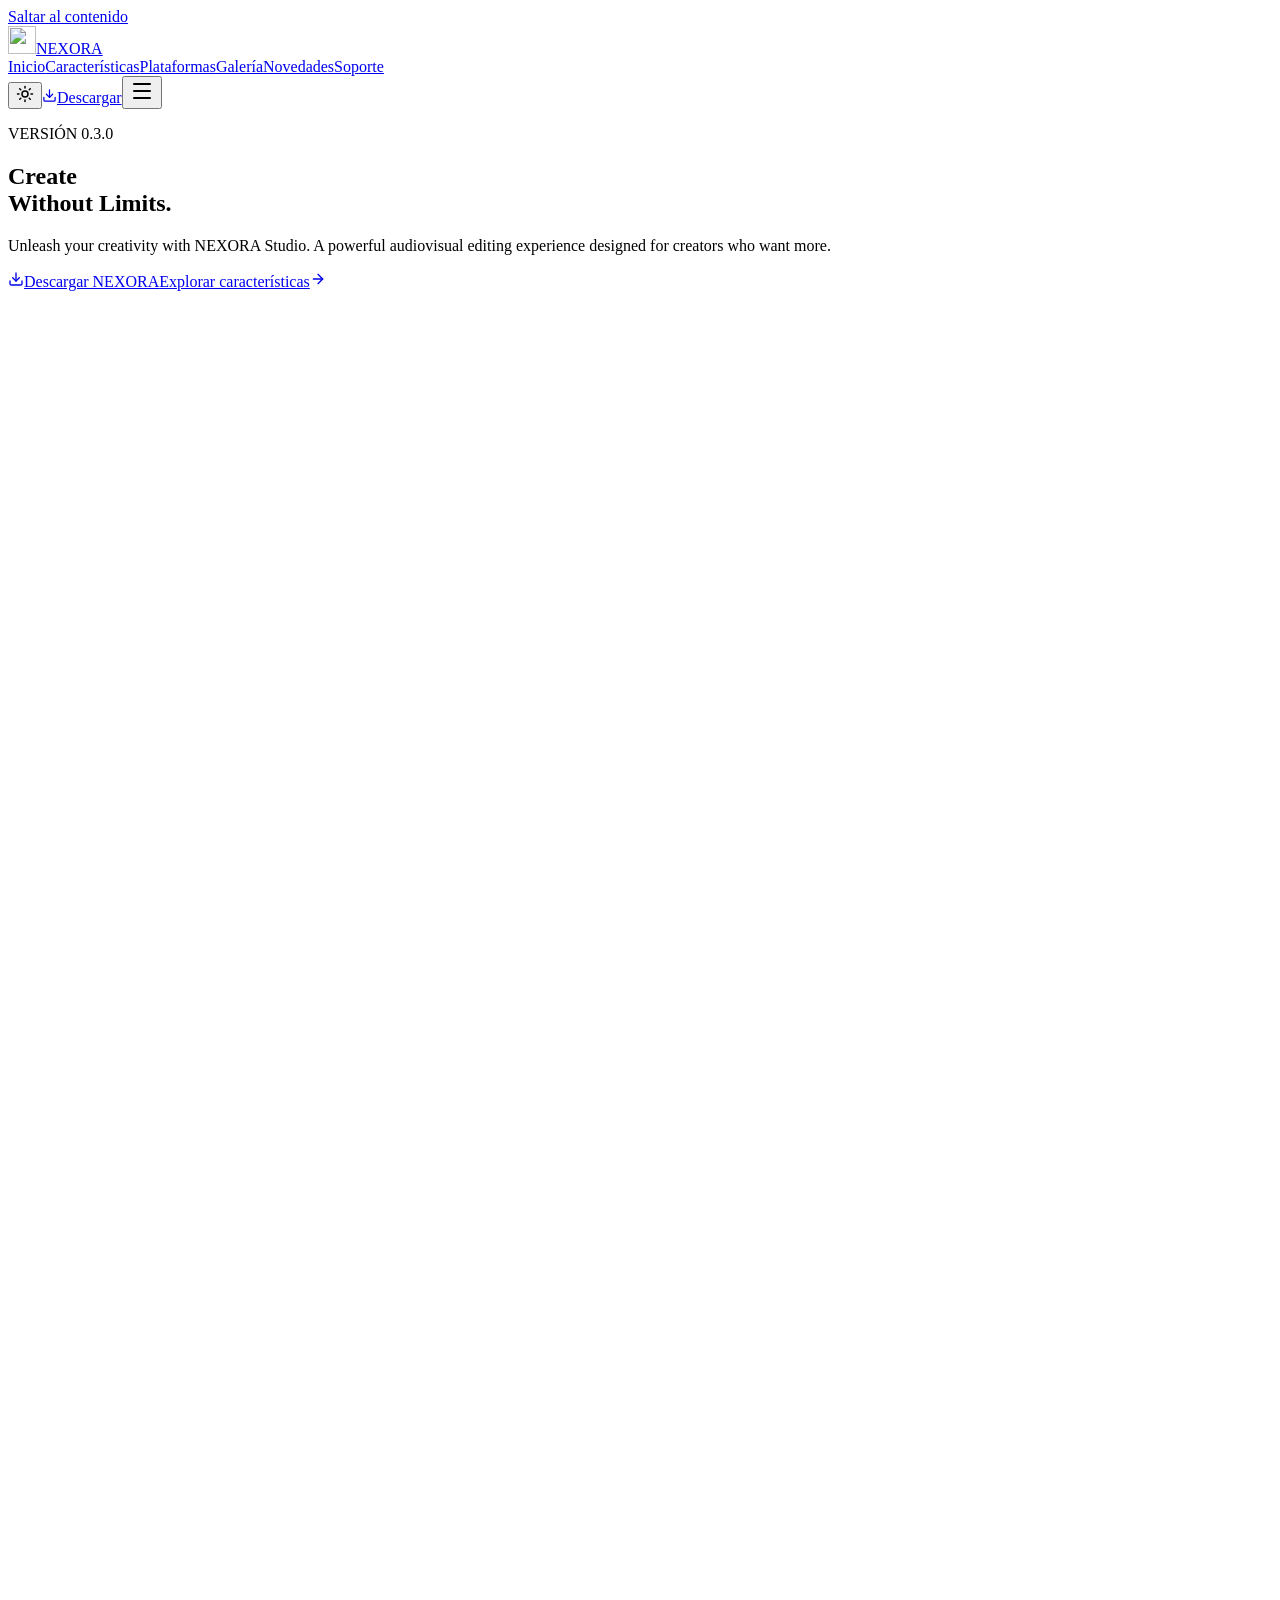
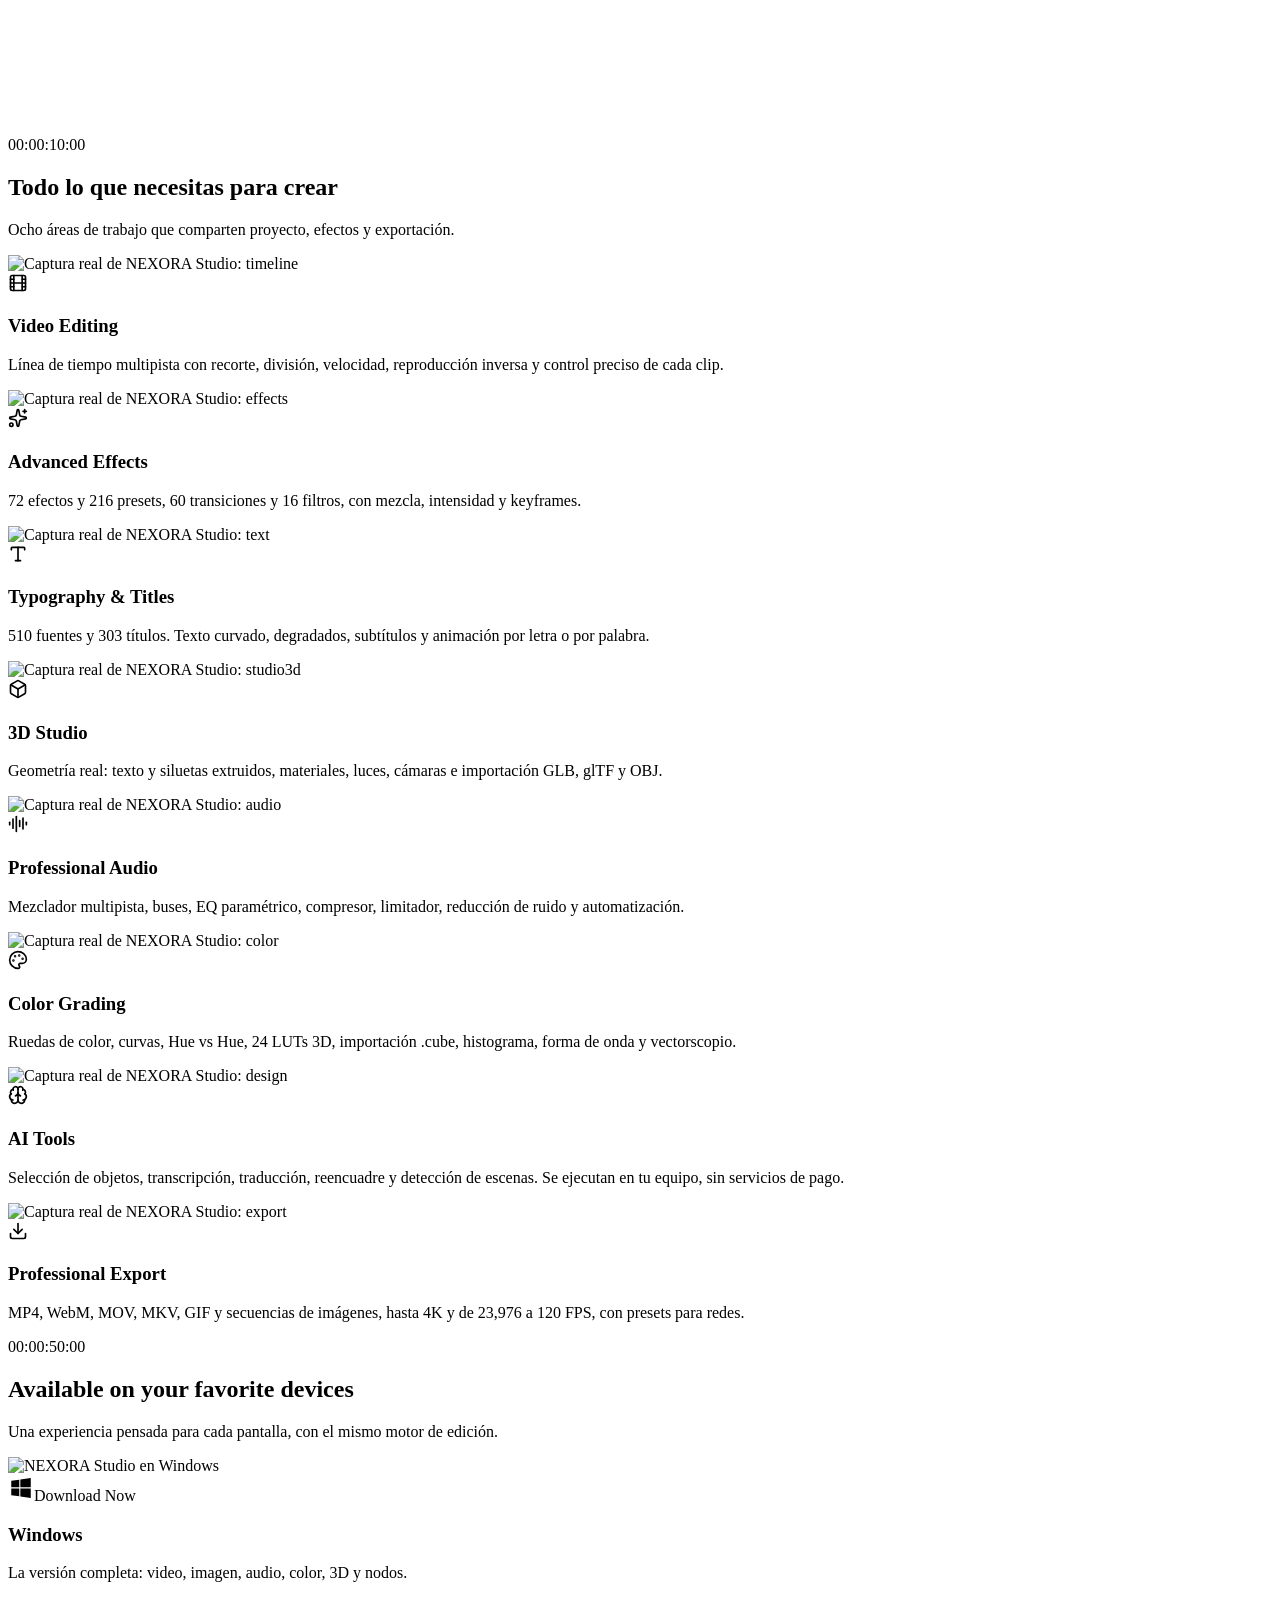
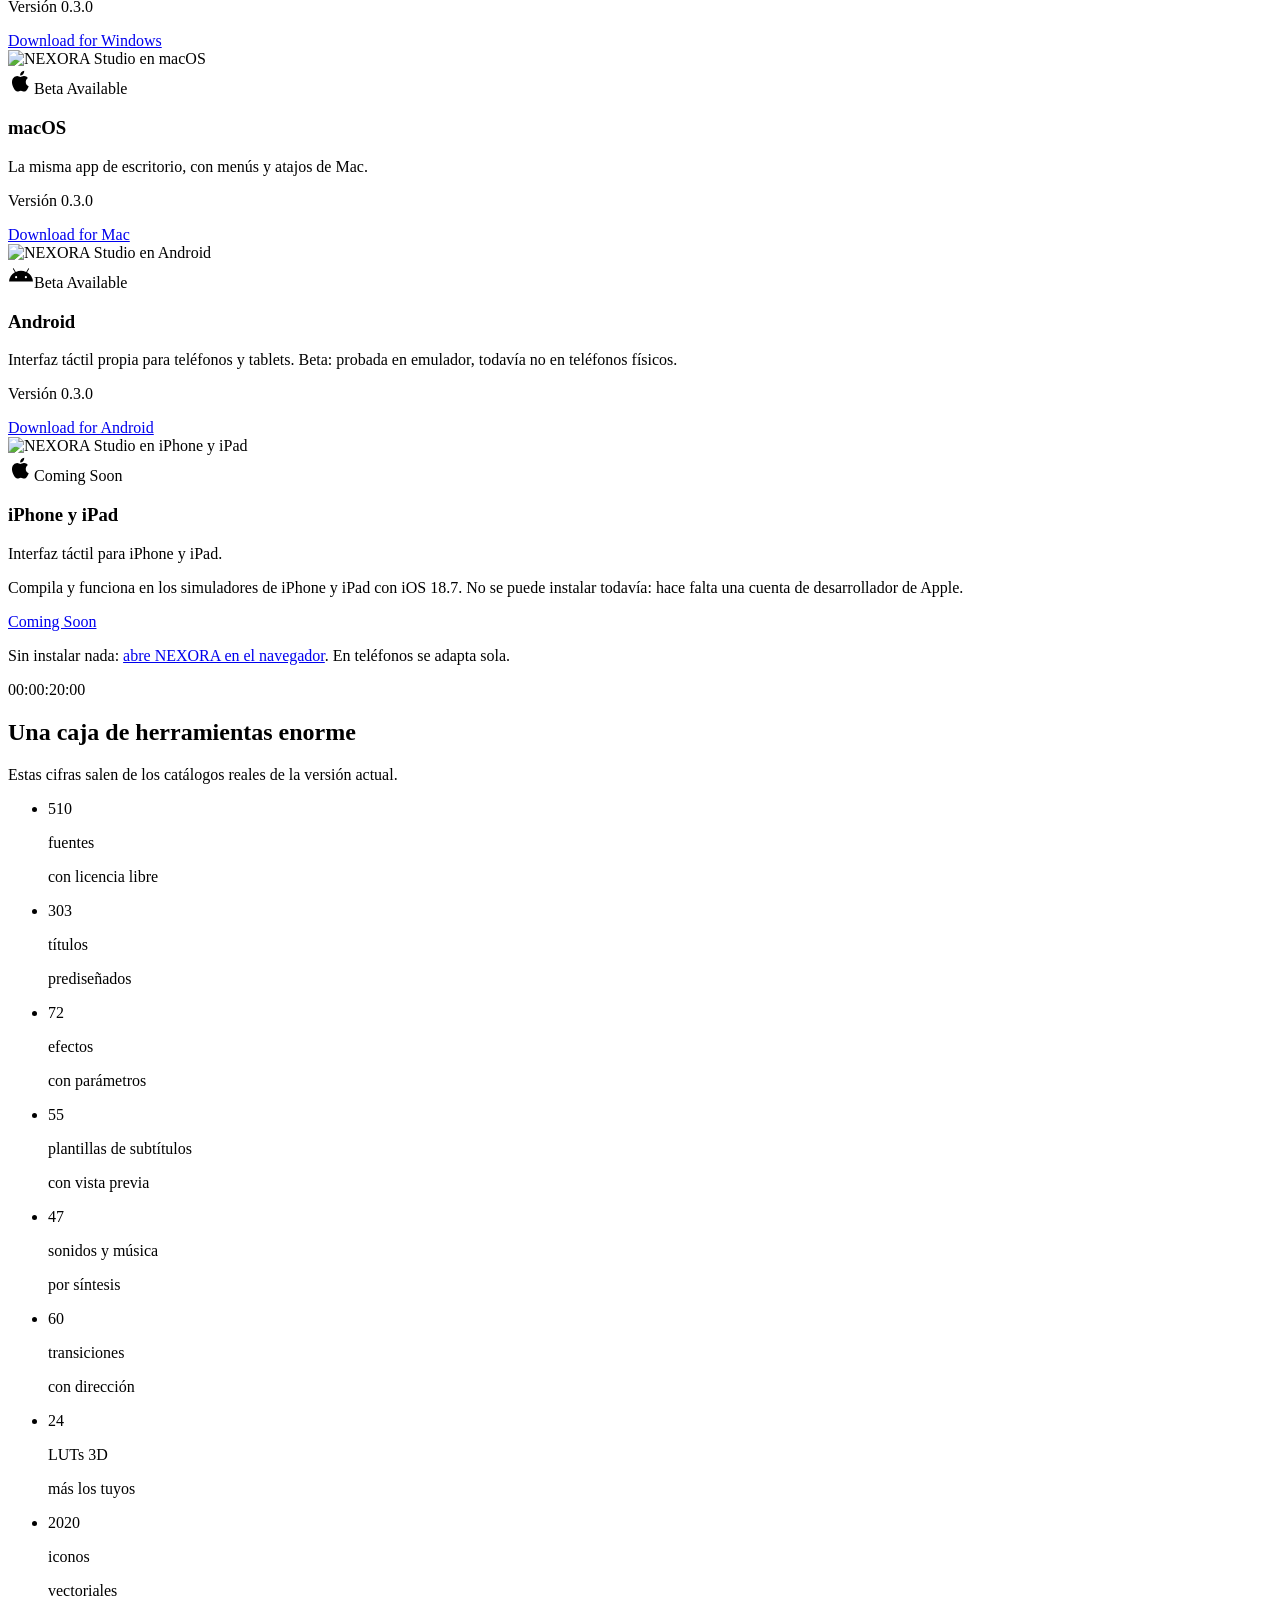
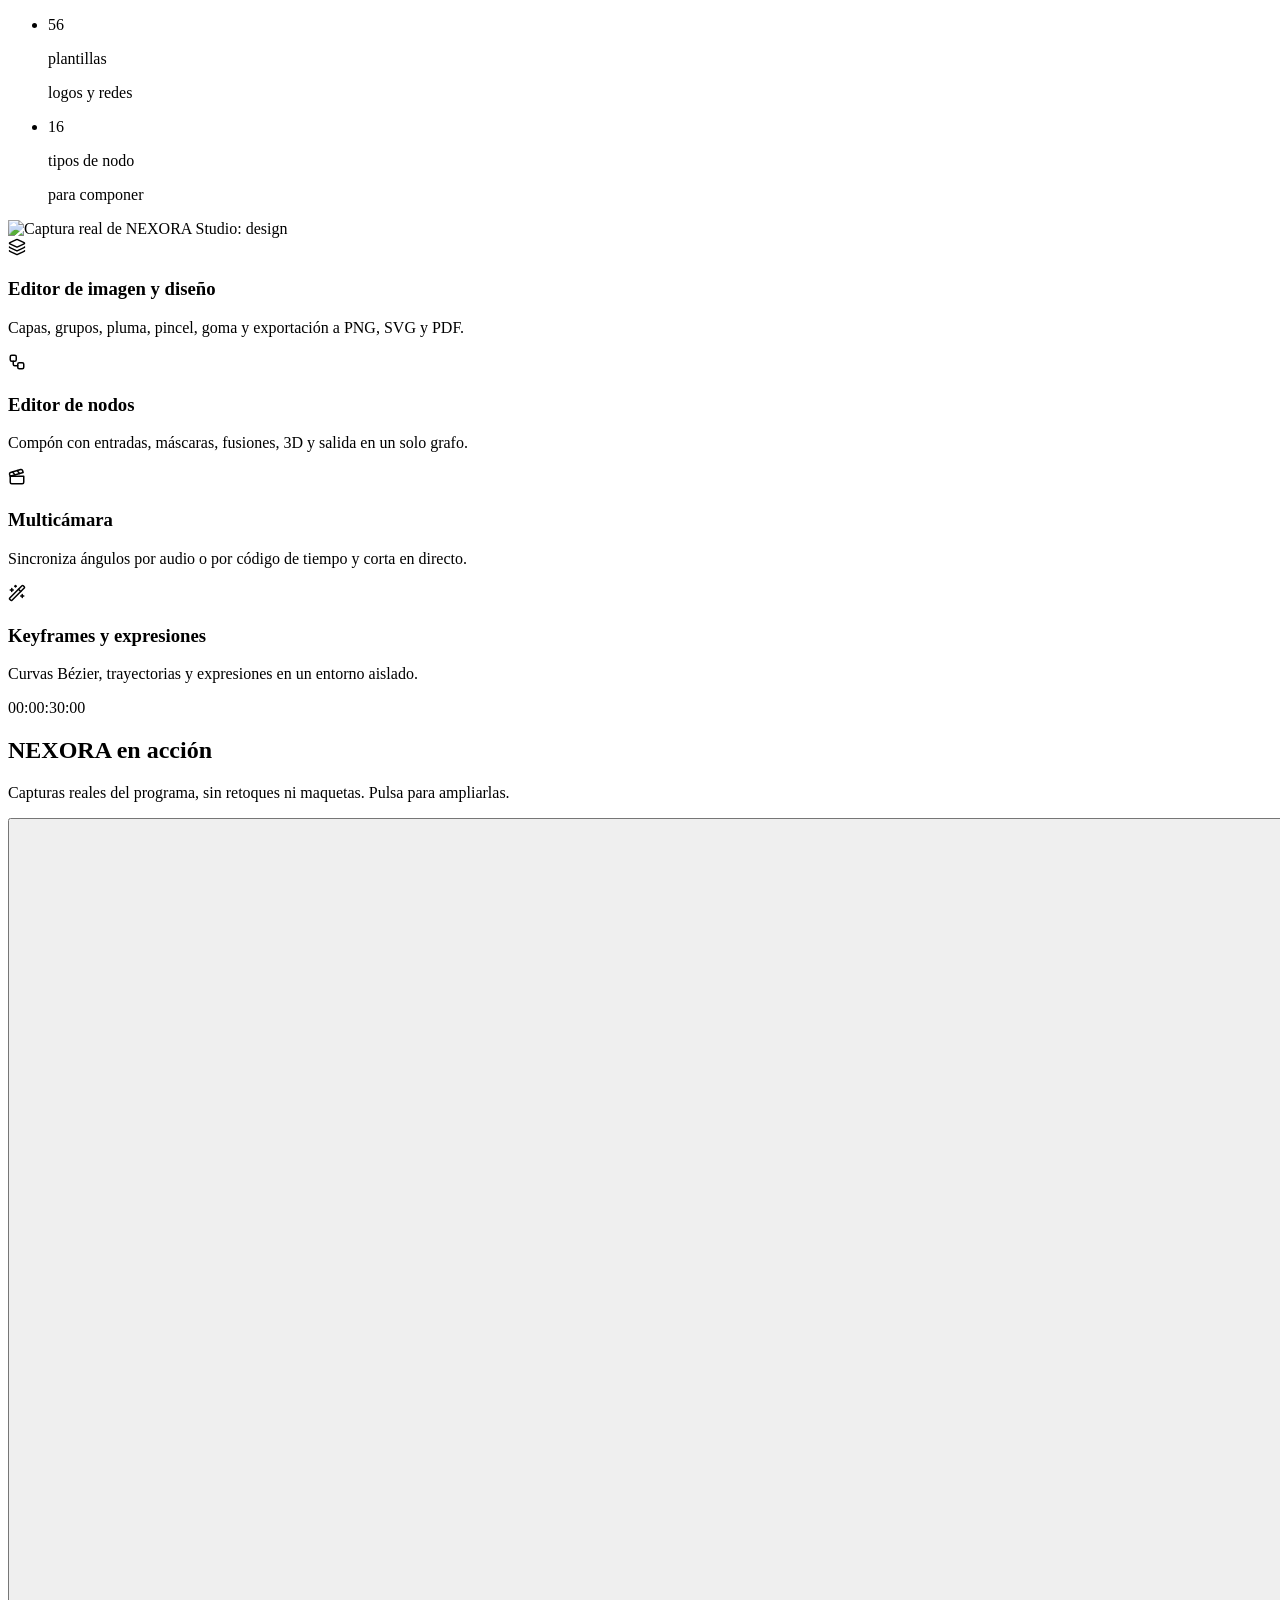
==== commit e8f59022: "Publica la web y la app de la versión 0.3.0 Co-Authored-By: Claude Opus 5.5 <noreply@anthropic.com>" ====
--- a/index.html
+++ b/index.html
@@ -18,14 +18,14 @@
     <meta property="og:image:width" content="1200" />
     <meta property="og:image:height" content="630" />
     <meta name="twitter:card" content="summary_large_image" />
-    <script type="application/ld+json">{"@context":"https://schema.org","@type":"SoftwareApplication","name":"NEXORA Studio","applicationCategory":"MultimediaApplication","operatingSystem":"Windows, macOS, Android","softwareVersion":"0.2.0","datePublished":"2026-11-05","downloadUrl":"https://cristiancamilochaparro.github.io/nexora-studio/download/","offers":{"@type":"Offer","price":"0","priceCurrency":"USD"},"url":"https://cristiancamilochaparro.github.io/nexora-studio/"}</script>
+    <script type="application/ld+json">{"@context":"https://schema.org","@type":"SoftwareApplication","name":"NEXORA Studio","applicationCategory":"MultimediaApplication","operatingSystem":"Windows, macOS, Android","softwareVersion":"0.3.0","datePublished":"2026-11-05","downloadUrl":"https://cristiancamilochaparro.github.io/nexora-studio/download/","offers":{"@type":"Offer","price":"0","priceCurrency":"USD"},"url":"https://cristiancamilochaparro.github.io/nexora-studio/"}</script>
     <script>try { if (localStorage.getItem('theme') === 'light') document.documentElement.classList.remove('dark'); } catch (e) {}</script>
     <noscript><style>.reveal{opacity:1!important;transform:none!important}</style></noscript>
-    <script type="module" crossorigin src="/nexora-studio/assets/index-BkArttHa.js"></script>
+    <script type="module" crossorigin src="/nexora-studio/assets/index-PxchjlsG.js"></script>
     <link rel="stylesheet" crossorigin href="/nexora-studio/assets/index-DSd_Ljbo.css">
   </head>
   <body>
-    <div id="root"><link rel="preload" as="image" href="/nexora-studio/logo.svg"/><link rel="preload" as="image" imageSrcSet="/nexora-studio/shots/main-sm.webp 800w, /nexora-studio/shots/main.webp 2400w" imageSizes="(max-width: 800px) 100vw, 1200px" fetchPriority="high"/><a href="#main" class="sr-only focus:not-sr-only focus:fixed focus:top-3 focus:left-3 focus:z-50 btn btn-primary px-4 py-2">Saltar al contenido</a><header class="fixed top-0 inset-x-0 z-40 transition-colors border-b border-transparent"><div class="mx-auto max-w-6xl h-16 px-5 sm:px-8 flex items-center gap-3 sm:gap-6"><a class="flex items-center gap-2.5 font-display font-semibold tracking-tight" aria-label="NEXORA Studio, inicio" href="/nexora-studio" data-discover="true"><img src="/nexora-studio/logo.svg" alt="" width="28" height="28"/><span class="hidden min-[440px]:inline">NEXORA</span></a><nav aria-label="Principal" class="hidden lg:flex items-center gap-5 text-sm text-muted"><a class="hover:text-text transition-colors" href="/nexora-studio" data-discover="true">Inicio</a><a class="hover:text-text transition-colors" href="/nexora-studio#caracteristicas" data-discover="true">Características</a><a class="hover:text-text transition-colors" href="/nexora-studio#plataformas" data-discover="true">Plataformas</a><a class="hover:text-text transition-colors" href="/nexora-studio#galeria" data-discover="true">Galería</a><a class="hover:text-text transition-colors" href="/nexora-studio#novedades" data-discover="true">Novedades</a><a class="hover:text-text transition-colors" href="/nexora-studio#soporte" data-discover="true">Soporte</a></nav><span class="flex-1"></span><button type="button" aria-label="Cambiar a tema claro" data-testid="theme" class="p-2 rounded-lg text-muted hover:text-text hover:bg-bg2"><svg xmlns="http://www.w3.org/2000/svg" width="18" height="18" viewBox="0 0 24 24" fill="none" stroke="currentColor" stroke-width="2" stroke-linecap="round" stroke-linejoin="round" class="lucide lucide-sun" aria-hidden="true"><circle cx="12" cy="12" r="4"></circle><path d="M12 2v2"></path><path d="M12 20v2"></path><path d="m4.93 4.93 1.41 1.41"></path><path d="m17.66 17.66 1.41 1.41"></path><path d="M2 12h2"></path><path d="M20 12h2"></path><path d="m6.34 17.66-1.41 1.41"></path><path d="m19.07 4.93-1.41 1.41"></path></svg></button><a data-testid="nav-download" class="btn btn-primary px-4 py-2 text-sm" href="/nexora-studio/download" data-discover="true"><svg xmlns="http://www.w3.org/2000/svg" width="15" height="15" viewBox="0 0 24 24" fill="none" stroke="currentColor" stroke-width="2" stroke-linecap="round" stroke-linejoin="round" class="lucide lucide-download" aria-hidden="true"><path d="M12 15V3"></path><path d="M21 15v4a2 2 0 0 1-2 2H5a2 2 0 0 1-2-2v-4"></path><path d="m7 10 5 5 5-5"></path></svg>Descargar</a><button type="button" class="lg:hidden p-2 rounded-lg" aria-label="Abrir menú" aria-expanded="false" data-testid="menu"><svg xmlns="http://www.w3.org/2000/svg" width="24" height="24" viewBox="0 0 24 24" fill="none" stroke="currentColor" stroke-width="2" stroke-linecap="round" stroke-linejoin="round" class="lucide lucide-menu" aria-hidden="true"><path d="M4 5h16"></path><path d="M4 12h16"></path><path d="M4 19h16"></path></svg></button></div><div aria-hidden="true" class="absolute left-0 right-0 -bottom-px h-px bg-play origin-left" style="transform:scaleX(0)"></div></header><div style="opacity:1"><main id="main"><section id="top" class="relative pt-28 sm:pt-32 px-5 sm:px-8 overflow-hidden"><div class="glow w-[46rem] h-[30rem] bg-violet -top-40 left-1/2 -translate-x-[75%]"></div><div class="glow w-[34rem] h-[24rem] bg-cyan top-10 left-1/2"></div><div class="relative mx-auto max-w-4xl text-center"><p class="reveal font-mono text-xs tracking-widest text-cyan-800 dark:text-cyan" style="opacity:1">VERSIÓN 0.2.0</p><h1 class="reveal font-display font-semibold tracking-tight text-5xl sm:text-7xl mt-4 leading-[1.02]" style="opacity:1;transform:none">Create <br/><span class="brand-text">Without Limits.</span></h1><p class="reveal mt-5 text-lg text-muted max-w-2xl mx-auto leading-relaxed" style="opacity:1;transform:none">Unleash your creativity with NEXORA Studio. A powerful audiovisual editing experience designed for creators who want more.</p><div class="reveal mt-7 flex flex-col sm:flex-row gap-3 justify-center" style="opacity:1;transform:none"><a class="btn btn-primary px-7 py-3.5" href="/nexora-studio/download" data-discover="true"><svg xmlns="http://www.w3.org/2000/svg" width="16" height="16" viewBox="0 0 24 24" fill="none" stroke="currentColor" stroke-width="2" stroke-linecap="round" stroke-linejoin="round" class="lucide lucide-download" aria-hidden="true"><path d="M12 15V3"></path><path d="M21 15v4a2 2 0 0 1-2 2H5a2 2 0 0 1-2-2v-4"></path><path d="m7 10 5 5 5-5"></path></svg>Descargar NEXORA</a><a href="#caracteristicas" class="btn btn-ghost px-7 py-3.5">Explorar características<svg xmlns="http://www.w3.org/2000/svg" width="16" height="16" viewBox="0 0 24 24" fill="none" stroke="currentColor" stroke-width="2" stroke-linecap="round" stroke-linejoin="round" class="lucide lucide-arrow-right" aria-hidden="true"><path d="M5 12h14"></path><path d="m12 5 7 7-7 7"></path></svg></a></div></div><div class="relative mx-auto max-w-6xl mt-10 sm:mt-12" style="perspective:1600px"><div class="origin-bottom" style="transform:scale(0.96) rotateX(14deg)"><img src="/nexora-studio/shots/main.webp" srcSet="/nexora-studio/shots/main-sm.webp 800w, /nexora-studio/shots/main.webp 2400w" sizes="(max-width: 800px) 100vw, 1200px" alt="Captura real de NEXORA Studio: main" loading="eager" decoding="async" fetchPriority="high" width="2400" height="1425" class="shot rounded-t-2xl sm:rounded-2xl w-full h-auto"/></div></div><div aria-hidden="true" class="ruler h-3 mx-auto max-w-6xl mt-8 opacity-70"></div></section><section id="caracteristicas" class="relative overflow-hidden px-5 sm:px-8 py-20 sm:py-28 "><div class="mx-auto max-w-6xl"><div class="reveal max-w-2xl"><p class="font-mono text-xs tracking-widest text-cyan-800 dark:text-cyan">00:00:10:00</p><h2 class="font-display text-3xl sm:text-5xl font-semibold tracking-tight mt-3">Todo lo que necesitas para crear</h2><p class="mt-4 text-lg text-muted leading-relaxed">Ocho áreas de trabajo que comparten proyecto, efectos y exportación.</p></div><div class="grid gap-5 sm:grid-cols-2 lg:grid-cols-4 mt-14"><div class="reveal "><article class="group h-full rounded-2xl border border-line bg-card overflow-hidden transition-colors hover:border-violet"><div class="aspect-[16/9] overflow-hidden bg-bg2"><img src="/nexora-studio/shots/timeline-sm.webp" alt="Captura real de NEXORA Studio: timeline" loading="lazy" decoding="async" width="2400" height="1425" class="w-full h-full object-cover object-top transition-transform duration-500 group-hover:scale-[1.04]"/></div><div class="p-5"><svg xmlns="http://www.w3.org/2000/svg" width="20" height="20" viewBox="0 0 24 24" fill="none" stroke="currentColor" stroke-width="2" stroke-linecap="round" stroke-linejoin="round" class="lucide lucide-film text-violet" aria-hidden="true"><rect width="18" height="18" x="3" y="3" rx="2"></rect><path d="M7 3v18"></path><path d="M3 7.5h4"></path><path d="M3 12h18"></path><path d="M3 16.5h4"></path><path d="M17 3v18"></path><path d="M17 7.5h4"></path><path d="M17 16.5h4"></path></svg><h3 class="font-display font-semibold text-lg mt-3">Video Editing</h3><p class="text-sm text-muted mt-2 leading-relaxed">Línea de tiempo multipista con recorte, división, velocidad, reproducción inversa y control preciso de cada clip.</p></div></article></div><div class="reveal "><article class="group h-full rounded-2xl border border-line bg-card overflow-hidden transition-colors hover:border-violet"><div class="aspect-[16/9] overflow-hidden bg-bg2"><img src="/nexora-studio/shots/effects-sm.webp" alt="Captura real de NEXORA Studio: effects" loading="lazy" decoding="async" width="2400" height="1425" class="w-full h-full object-cover object-top transition-transform duration-500 group-hover:scale-[1.04]"/></div><div class="p-5"><svg xmlns="http://www.w3.org/2000/svg" width="20" height="20" viewBox="0 0 24 24" fill="none" stroke="currentColor" stroke-width="2" stroke-linecap="round" stroke-linejoin="round" class="lucide lucide-sparkles lucide-stars text-violet" aria-hidden="true"><path d="M11.017 2.814a1 1 0 0 1 1.966 0l1.051 5.558a2 2 0 0 0 1.594 1.594l5.558 1.051a1 1 0 0 1 0 1.966l-5.558 1.051a2 2 0 0 0-1.594 1.594l-1.051 5.558a1 1 0 0 1-1.966 0l-1.051-5.558a2 2 0 0 0-1.594-1.594l-5.558-1.051a1 1 0 0 1 0-1.966l5.558-1.051a2 2 0 0 0 1.594-1.594z"></path><path d="M20 2v4"></path><path d="M22 4h-4"></path><circle cx="4" cy="20" r="2"></circle></svg><h3 class="font-display font-semibold text-lg mt-3">Advanced Effects</h3><p class="text-sm text-muted mt-2 leading-relaxed">72 efectos y 216 presets, 60 transiciones y 16 filtros, con mezcla, intensidad y keyframes.</p></div></article></div><div class="reveal "><article class="group h-full rounded-2xl border border-line bg-card overflow-hidden transition-colors hover:border-violet"><div class="aspect-[16/9] overflow-hidden bg-bg2"><img src="/nexora-studio/shots/text-sm.webp" alt="Captura real de NEXORA Studio: text" loading="lazy" decoding="async" width="2400" height="1425" class="w-full h-full object-cover object-top transition-transform duration-500 group-hover:scale-[1.04]"/></div><div class="p-5"><svg xmlns="http://www.w3.org/2000/svg" width="20" height="20" viewBox="0 0 24 24" fill="none" stroke="currentColor" stroke-width="2" stroke-linecap="round" stroke-linejoin="round" class="lucide lucide-type text-violet" aria-hidden="true"><path d="M12 4v16"></path><path d="M4 7V5a1 1 0 0 1 1-1h14a1 1 0 0 1 1 1v2"></path><path d="M9 20h6"></path></svg><h3 class="font-display font-semibold text-lg mt-3">Typography &amp; Titles</h3><p class="text-sm text-muted mt-2 leading-relaxed">510 fuentes y 303 títulos. Texto curvado, degradados, subtítulos y animación por letra o por palabra.</p></div></article></div><div class="reveal "><article class="group h-full rounded-2xl border border-line bg-card overflow-hidden transition-colors hover:border-violet"><div class="aspect-[16/9] overflow-hidden bg-bg2"><img src="/nexora-studio/shots/studio3d-sm.webp" alt="Captura real de NEXORA Studio: studio3d" loading="lazy" decoding="async" width="2400" height="1425" class="w-full h-full object-cover object-top transition-transform duration-500 group-hover:scale-[1.04]"/></div><div class="p-5"><svg xmlns="http://www.w3.org/2000/svg" width="20" height="20" viewBox="0 0 24 24" fill="none" stroke="currentColor" stroke-width="2" stroke-linecap="round" stroke-linejoin="round" class="lucide lucide-box text-violet" aria-hidden="true"><path d="M21 8a2 2 0 0 0-1-1.73l-7-4a2 2 0 0 0-2 0l-7 4A2 2 0 0 0 3 8v8a2 2 0 0 0 1 1.73l7 4a2 2 0 0 0 2 0l7-4A2 2 0 0 0 21 16Z"></path><path d="m3.3 7 8.7 5 8.7-5"></path><path d="M12 22V12"></path></svg><h3 class="font-display font-semibold text-lg mt-3">3D Studio</h3><p class="text-sm text-muted mt-2 leading-relaxed">Geometría real: texto y siluetas extruidos, materiales, luces, cámaras e importación GLB, glTF y OBJ.</p></div></article></div><div class="reveal "><article class="group h-full rounded-2xl border border-line bg-card overflow-hidden transition-colors hover:border-violet"><div class="aspect-[16/9] overflow-hidden bg-bg2"><img src="/nexora-studio/shots/audio-sm.webp" alt="Captura real de NEXORA Studio: audio" loading="lazy" decoding="async" width="2400" height="1425" class="w-full h-full object-cover object-top transition-transform duration-500 group-hover:scale-[1.04]"/></div><div class="p-5"><svg xmlns="http://www.w3.org/2000/svg" width="20" height="20" viewBox="0 0 24 24" fill="none" stroke="currentColor" stroke-width="2" stroke-linecap="round" stroke-linejoin="round" class="lucide lucide-audio-lines text-violet" aria-hidden="true"><path d="M2 10v3"></path><path d="M6 6v11"></path><path d="M10 3v18"></path><path d="M14 8v7"></path><path d="M18 5v13"></path><path d="M22 10v3"></path></svg><h3 class="font-display font-semibold text-lg mt-3">Professional Audio</h3><p class="text-sm text-muted mt-2 leading-relaxed">Mezclador multipista, buses, EQ paramétrico, compresor, limitador, reducción de ruido y automatización.</p></div></article></div><div class="reveal "><article class="group h-full rounded-2xl border border-line bg-card overflow-hidden transition-colors hover:border-violet"><div class="aspect-[16/9] overflow-hidden bg-bg2"><img src="/nexora-studio/shots/color-sm.webp" alt="Captura real de NEXORA Studio: color" loading="lazy" decoding="async" width="2400" height="1425" class="w-full h-full object-cover object-top transition-transform duration-500 group-hover:scale-[1.04]"/></div><div class="p-5"><svg xmlns="http://www.w3.org/2000/svg" width="20" height="20" viewBox="0 0 24 24" fill="none" stroke="currentColor" stroke-width="2" stroke-linecap="round" stroke-linejoin="round" class="lucide lucide-palette text-violet" aria-hidden="true"><path d="M12 22a1 1 0 0 1 0-20 10 9 0 0 1 10 9 5 5 0 0 1-5 5h-2.25a1.75 1.75 0 0 0-1.4 2.8l.3.4a1.75 1.75 0 0 1-1.4 2.8z"></path><circle cx="13.5" cy="6.5" r=".5" fill="currentColor"></circle><circle cx="17.5" cy="10.5" r=".5" fill="currentColor"></circle><circle cx="6.5" cy="12.5" r=".5" fill="currentColor"></circle><circle cx="8.5" cy="7.5" r=".5" fill="currentColor"></circle></svg><h3 class="font-display font-semibold text-lg mt-3">Color Grading</h3><p class="text-sm text-muted mt-2 leading-relaxed">Ruedas de color, curvas, Hue vs Hue, 24 LUTs 3D, importación .cube, histograma, forma de onda y vectorscopio.</p></div></article></div><div class="reveal "><article class="group h-full rounded-2xl border border-line bg-card overflow-hidden transition-colors hover:border-violet"><div class="aspect-[16/9] overflow-hidden bg-bg2"><img src="/nexora-studio/shots/design-sm.webp" alt="Captura real de NEXORA Studio: design" loading="lazy" decoding="async" width="2400" height="1425" class="w-full h-full object-cover object-top transition-transform duration-500 group-hover:scale-[1.04]"/></div><div class="p-5"><svg xmlns="http://www.w3.org/2000/svg" width="20" height="20" viewBox="0 0 24 24" fill="none" stroke="currentColor" stroke-width="2" stroke-linecap="round" stroke-linejoin="round" class="lucide lucide-brain text-violet" aria-hidden="true"><path d="M12 18V5"></path><path d="M15 13a4.17 4.17 0 01-3-4 4.17 4.17 0 01-3 4"></path><path d="M17.707 6.294A3 3 0 1012 5a3 3 0 10-5.707 1.294"></path><path d="M17.996 5.125a4 4 0 012.526 5.77"></path><path d="M18 18a4 4 0 002-7.465"></path><path d="M19.967 17.482a4 4 0 11-7.967.517 4 4 0 11-7.967-.517"></path><path d="M6 18a4 4 0 01-2-7.465"></path><path d="M6.004 5.125a4 4 0 00-2.526 5.77"></path></svg><h3 class="font-display font-semibold text-lg mt-3">AI Tools</h3><p class="text-sm text-muted mt-2 leading-relaxed">Selección de objetos, transcripción, traducción, reencuadre y detección de escenas. Se ejecutan en tu equipo, sin servicios de pago.</p></div></article></div><div class="reveal "><article class="group h-full rounded-2xl border border-line bg-card overflow-hidden transition-colors hover:border-violet"><div class="aspect-[16/9] overflow-hidden bg-bg2"><img src="/nexora-studio/shots/export-sm.webp" alt="Captura real de NEXORA Studio: export" loading="lazy" decoding="async" width="2400" height="1425" class="w-full h-full object-cover object-top transition-transform duration-500 group-hover:scale-[1.04]"/></div><div class="p-5"><svg xmlns="http://www.w3.org/2000/svg" width="20" height="20" viewBox="0 0 24 24" fill="none" stroke="currentColor" stroke-width="2" stroke-linecap="round" stroke-linejoin="round" class="lucide lucide-download text-violet" aria-hidden="true"><path d="M12 15V3"></path><path d="M21 15v4a2 2 0 0 1-2 2H5a2 2 0 0 1-2-2v-4"></path><path d="m7 10 5 5 5-5"></path></svg><h3 class="font-display font-semibold text-lg mt-3">Professional Export</h3><p class="text-sm text-muted mt-2 leading-relaxed">MP4, WebM, MOV, MKV, GIF y secuencias de imágenes, hasta 4K y de 23,976 a 120 FPS, con presets para redes.</p></div></article></div></div></div></section><section id="plataformas" class="relative overflow-hidden px-5 sm:px-8 py-20 sm:py-28 bg-bg2"><div class="mx-auto max-w-6xl"><div class="reveal max-w-2xl"><p class="font-mono text-xs tracking-widest text-cyan-800 dark:text-cyan">00:00:50:00</p><h2 class="font-display text-3xl sm:text-5xl font-semibold tracking-tight mt-3">Available on your favorite devices</h2><p class="mt-4 text-lg text-muted leading-relaxed">Una experiencia pensada para cada pantalla, con el mismo motor de edición.</p></div><div class="grid gap-5 sm:grid-cols-2 lg:grid-cols-4 mt-12"><div class="reveal "><article data-testid="platform-windows" class="group h-full flex flex-col rounded-2xl border border-line bg-card overflow-hidden transition-all hover:border-violet active:scale-[.99]"><div class="bg-bg2 overflow-hidden aspect-[16/10]"><img src="/nexora-studio/shots/main-sm.webp" alt="NEXORA Studio en Windows" loading="lazy" width="800" height="475" class="w-full h-full object-cover object-top transition-transform duration-500 group-hover:scale-[1.04]"/></div><div class="p-5 flex-1 flex flex-col"><div class="flex items-center justify-between gap-2"><svg width="26" height="26" viewBox="0 0 24 24" fill="currentColor" aria-hidden="true"><path d="M3 5.3 10.4 4.3v7.1H3zM11.4 4.1 21 2.8v8.6h-9.6zM3 12.4h7.4v7.2L3 18.6zM11.4 12.4H21v8.8l-9.6-1.3z"></path></svg><span data-testid="status" class="inline-block px-2 py-0.5 rounded-full border text-xs font-medium text-emerald-700 dark:text-emerald-400 border-emerald-600/40">Download Now</span></div><h3 class="font-display font-semibold text-xl mt-3">Windows</h3><p class="text-sm text-muted mt-1.5 leading-relaxed flex-1">La versión completa: video, imagen, audio, color, 3D y nodos.</p><p class="text-xs text-faint mt-3">Versión 0.2.0</p><a data-testid="cta-windows" class="btn mt-4 px-4 py-2.5 text-sm btn-primary" href="/nexora-studio/download#windows" data-discover="true">Download for Windows</a></div></article></div><div class="reveal "><article data-testid="platform-macos" class="group h-full flex flex-col rounded-2xl border border-line bg-card overflow-hidden transition-all hover:border-violet active:scale-[.99]"><div class="bg-bg2 overflow-hidden aspect-[16/10]"><img src="/nexora-studio/shots/main-sm.webp" alt="NEXORA Studio en macOS" loading="lazy" width="800" height="475" class="w-full h-full object-cover object-top transition-transform duration-500 group-hover:scale-[1.04]"/></div><div class="p-5 flex-1 flex flex-col"><div class="flex items-center justify-between gap-2"><svg width="26" height="26" viewBox="0 0 24 24" fill="currentColor" aria-hidden="true"><path d="M16.4 12.7c0-2.3 1.9-3.4 2-3.5a4.3 4.3 0 0 0-3.4-1.8c-1.4-.2-2.8.8-3.5.8s-1.9-.8-3.1-.8a4.6 4.6 0 0 0-3.9 2.4c-1.7 2.9-.4 7.2 1.2 9.6.8 1.2 1.8 2.4 3 2.4s1.7-.8 3.1-.8 1.9.8 3.1.8 2.1-1.2 2.9-2.3a9.8 9.8 0 0 0 1.3-2.7 4.2 4.2 0 0 1-2.7-4.1ZM14 5.7a4.2 4.2 0 0 0 1-3.1 4.3 4.3 0 0 0-2.8 1.4 4 4 0 0 0-1 3 3.6 3.6 0 0 0 2.8-1.3Z"></path></svg><span data-testid="status" class="inline-block px-2 py-0.5 rounded-full border text-xs font-medium text-amber-800 dark:text-amber-300 border-amber-600/40">Beta Available</span></div><h3 class="font-display font-semibold text-xl mt-3">macOS</h3><p class="text-sm text-muted mt-1.5 leading-relaxed flex-1">La misma app de escritorio, con menús y atajos de Mac.</p><p class="text-xs text-faint mt-3">Versión 0.2.0</p><a data-testid="cta-macos" class="btn mt-4 px-4 py-2.5 text-sm btn-primary" href="/nexora-studio/download#macos" data-discover="true">Download for Mac</a></div></article></div><div class="reveal "><article data-testid="platform-android" class="group h-full flex flex-col rounded-2xl border border-line bg-card overflow-hidden transition-all hover:border-violet active:scale-[.99]"><div class="bg-bg2 overflow-hidden aspect-[16/10] flex justify-center"><img src="/nexora-studio/shots/mobile-sm.webp" alt="NEXORA Studio en Android" loading="lazy" width="800" height="475" class="h-[150%] w-auto max-w-none object-cover object-top"/></div><div class="p-5 flex-1 flex flex-col"><div class="flex items-center justify-between gap-2"><svg width="26" height="26" viewBox="0 0 24 24" fill="currentColor" aria-hidden="true"><path d="M17.6 9.5 19.4 6.4a.4.4 0 0 0-.7-.4l-1.9 3.2a11.4 11.4 0 0 0-9.6 0L5.3 6a.4.4 0 0 0-.7.4l1.8 3.1A10.6 10.6 0 0 0 1 18h22a10.6 10.6 0 0 0-5.4-8.5ZM7.5 15a1 1 0 1 1 0-2 1 1 0 0 1 0 2Zm9 0a1 1 0 1 1 0-2 1 1 0 0 1 0 2Z"></path></svg><span data-testid="status" class="inline-block px-2 py-0.5 rounded-full border text-xs font-medium text-amber-800 dark:text-amber-300 border-amber-600/40">Beta Available</span></div><h3 class="font-display font-semibold text-xl mt-3">Android</h3><p class="text-sm text-muted mt-1.5 leading-relaxed flex-1">Interfaz táctil propia para teléfonos y tablets. Beta: probada en emulador, todavía no en teléfonos físicos.</p><p class="text-xs text-faint mt-3">Versión 0.2.0</p><a data-testid="cta-android" class="btn mt-4 px-4 py-2.5 text-sm btn-primary" href="/nexora-studio/download#android" data-discover="true">Download for Android</a></div></article></div><div class="reveal "><article data-testid="platform-ios" class="group h-full flex flex-col rounded-2xl border border-line bg-card overflow-hidden transition-all hover:border-violet active:scale-[.99]"><div class="bg-bg2 overflow-hidden aspect-[16/10] flex justify-center"><img src="/nexora-studio/shots/mobile-sm.webp" alt="NEXORA Studio en iPhone y iPad" loading="lazy" width="800" height="475" class="h-[150%] w-auto max-w-none object-cover object-top"/></div><div class="p-5 flex-1 flex flex-col"><div class="flex items-center justify-between gap-2"><svg width="26" height="26" viewBox="0 0 24 24" fill="currentColor" aria-hidden="true"><path d="M16.4 12.7c0-2.3 1.9-3.4 2-3.5a4.3 4.3 0 0 0-3.4-1.8c-1.4-.2-2.8.8-3.5.8s-1.9-.8-3.1-.8a4.6 4.6 0 0 0-3.9 2.4c-1.7 2.9-.4 7.2 1.2 9.6.8 1.2 1.8 2.4 3 2.4s1.7-.8 3.1-.8 1.9.8 3.1.8 2.1-1.2 2.9-2.3a9.8 9.8 0 0 0 1.3-2.7 4.2 4.2 0 0 1-2.7-4.1ZM14 5.7a4.2 4.2 0 0 0 1-3.1 4.3 4.3 0 0 0-2.8 1.4 4 4 0 0 0-1 3 3.6 3.6 0 0 0 2.8-1.3Z"></path></svg><span data-testid="status" class="inline-block px-2 py-0.5 rounded-full border text-xs font-medium text-muted border-line">Coming Soon</span></div><h3 class="font-display font-semibold text-xl mt-3">iPhone y iPad</h3><p class="text-sm text-muted mt-1.5 leading-relaxed flex-1">Interfaz táctil para iPhone y iPad.</p><p class="text-xs text-faint mt-3">Compila y funciona en los simuladores de iPhone y iPad con iOS 18.7. No se puede instalar todavía: hace falta una cuenta de desarrollador de Apple.</p><a data-testid="cta-ios" class="btn mt-4 px-4 py-2.5 text-sm btn-ghost" href="/nexora-studio/download#ios" data-discover="true">Coming Soon</a></div></article></div></div><p class="text-sm text-muted mt-6">Sin instalar nada: <a class="underline" href="/nexora-studio/app/" data-testid="open-web">abre NEXORA en el navegador</a>. En teléfonos se adapta sola.</p></div></section><section id="herramientas" class="relative overflow-hidden px-5 sm:px-8 py-20 sm:py-28 bg-bg2"><div class="mx-auto max-w-6xl"><div class="reveal max-w-2xl"><p class="font-mono text-xs tracking-widest text-cyan-800 dark:text-cyan">00:00:20:00</p><h2 class="font-display text-3xl sm:text-5xl font-semibold tracking-tight mt-3">Una caja de herramientas enorme</h2><p class="mt-4 text-lg text-muted leading-relaxed">Estas cifras salen de los catálogos reales de la versión actual.</p></div><ul class="grid grid-cols-2 lg:grid-cols-4 gap-px bg-line rounded-2xl overflow-hidden mt-12 border border-line"><li class="bg-card p-6"><p class="font-display text-4xl font-semibold brand-text">510</p><p class="mt-1 font-medium">fuentes</p><p class="text-sm text-faint">con licencia libre</p></li><li class="bg-card p-6"><p class="font-display text-4xl font-semibold brand-text">303</p><p class="mt-1 font-medium">títulos</p><p class="text-sm text-faint">prediseñados</p></li><li class="bg-card p-6"><p class="font-display text-4xl font-semibold brand-text">72</p><p class="mt-1 font-medium">efectos</p><p class="text-sm text-faint">con parámetros</p></li><li class="bg-card p-6"><p class="font-display text-4xl font-semibold brand-text">60</p><p class="mt-1 font-medium">transiciones</p><p class="text-sm text-faint">con dirección</p></li><li class="bg-card p-6"><p class="font-display text-4xl font-semibold brand-text">24</p><p class="mt-1 font-medium">LUTs 3D</p><p class="text-sm text-faint">más los tuyos</p></li><li class="bg-card p-6"><p class="font-display text-4xl font-semibold brand-text">2020</p><p class="mt-1 font-medium">iconos</p><p class="text-sm text-faint">vectoriales</p></li><li class="bg-card p-6"><p class="font-display text-4xl font-semibold brand-text">56</p><p class="mt-1 font-medium">plantillas</p><p class="text-sm text-faint">logos y redes</p></li><li class="bg-card p-6"><p class="font-display text-4xl font-semibold brand-text">16</p><p class="mt-1 font-medium">tipos de nodo</p><p class="text-sm text-faint">para componer</p></li></ul><div class="grid lg:grid-cols-2 gap-10 items-center mt-14"><div class="reveal "><img src="/nexora-studio/shots/design-sm.webp" alt="Captura real de NEXORA Studio: design" loading="lazy" decoding="async" width="2400" height="1425" class="shot rounded-xl w-full h-auto"/></div><div class="space-y-6"><div class="reveal flex gap-4"><span class="mt-1 p-2 rounded-lg bg-card border border-line h-fit"><svg xmlns="http://www.w3.org/2000/svg" width="18" height="18" viewBox="0 0 24 24" fill="none" stroke="currentColor" stroke-width="2" stroke-linecap="round" stroke-linejoin="round" class="lucide lucide-layers lucide-layers-3 text-violet" aria-hidden="true"><path d="M12.83 2.18a2 2 0 0 0-1.66 0L2.6 6.08a1 1 0 0 0 0 1.83l8.58 3.91a2 2 0 0 0 1.66 0l8.58-3.9a1 1 0 0 0 0-1.83z"></path><path d="M2 12a1 1 0 0 0 .58.91l8.6 3.91a2 2 0 0 0 1.65 0l8.58-3.9A1 1 0 0 0 22 12"></path><path d="M2 17a1 1 0 0 0 .58.91l8.6 3.91a2 2 0 0 0 1.65 0l8.58-3.9A1 1 0 0 0 22 17"></path></svg></span><div><h3 class="font-medium">Editor de imagen y diseño</h3><p class="text-sm text-muted mt-1 leading-relaxed">Capas, grupos, pluma, pincel, goma y exportación a PNG, SVG y PDF.</p></div></div><div class="reveal flex gap-4"><span class="mt-1 p-2 rounded-lg bg-card border border-line h-fit"><svg xmlns="http://www.w3.org/2000/svg" width="18" height="18" viewBox="0 0 24 24" fill="none" stroke="currentColor" stroke-width="2" stroke-linecap="round" stroke-linejoin="round" class="lucide lucide-workflow text-violet" aria-hidden="true"><rect width="8" height="8" x="3" y="3" rx="2"></rect><path d="M7 11v4a2 2 0 0 0 2 2h4"></path><rect width="8" height="8" x="13" y="13" rx="2"></rect></svg></span><div><h3 class="font-medium">Editor de nodos</h3><p class="text-sm text-muted mt-1 leading-relaxed">Compón con entradas, máscaras, fusiones, 3D y salida en un solo grafo.</p></div></div><div class="reveal flex gap-4"><span class="mt-1 p-2 rounded-lg bg-card border border-line h-fit"><svg xmlns="http://www.w3.org/2000/svg" width="18" height="18" viewBox="0 0 24 24" fill="none" stroke="currentColor" stroke-width="2" stroke-linecap="round" stroke-linejoin="round" class="lucide lucide-clapperboard text-violet" aria-hidden="true"><path d="m12.296 3.464 3.02 3.956"></path><path d="M20.2 6 3 11l-.9-2.4c-.3-1.1.3-2.2 1.3-2.5l13.5-4c1.1-.3 2.2.3 2.5 1.3z"></path><path d="M3 11h18v8a2 2 0 0 1-2 2H5a2 2 0 0 1-2-2z"></path><path d="m6.18 5.276 3.1 3.899"></path></svg></span><div><h3 class="font-medium">Multicámara</h3><p class="text-sm text-muted mt-1 leading-relaxed">Sincroniza ángulos por audio o por código de tiempo y corta en directo.</p></div></div><div class="reveal flex gap-4"><span class="mt-1 p-2 rounded-lg bg-card border border-line h-fit"><svg xmlns="http://www.w3.org/2000/svg" width="18" height="18" viewBox="0 0 24 24" fill="none" stroke="currentColor" stroke-width="2" stroke-linecap="round" stroke-linejoin="round" class="lucide lucide-wand-sparkles lucide-wand-2 text-violet" aria-hidden="true"><path d="m21.64 3.64-1.28-1.28a1.21 1.21 0 0 0-1.72 0L2.36 18.64a1.21 1.21 0 0 0 0 1.72l1.28 1.28a1.2 1.2 0 0 0 1.72 0L21.64 5.36a1.2 1.2 0 0 0 0-1.72"></path><path d="m14 7 3 3"></path><path d="M5 6v4"></path><path d="M19 14v4"></path><path d="M10 2v2"></path><path d="M7 8H3"></path><path d="M21 16h-4"></path><path d="M11 3H9"></path></svg></span><div><h3 class="font-medium">Keyframes y expresiones</h3><p class="text-sm text-muted mt-1 leading-relaxed">Curvas Bézier, trayectorias y expresiones en un entorno aislado.</p></div></div></div></div></div></section><section id="galeria" class="relative overflow-hidden px-5 sm:px-8 py-20 sm:py-28 "><div class="mx-auto max-w-6xl"><div class="reveal max-w-2xl"><p class="font-mono text-xs tracking-widest text-cyan-800 dark:text-cyan">00:00:30:00</p><h2 class="font-display text-3xl sm:text-5xl font-semibold tracking-tight mt-3">NEXORA en acción</h2><p class="mt-4 text-lg text-muted leading-relaxed">Capturas reales del programa, sin retoques ni maquetas. Pulsa para ampliarlas.</p></div><div class="grid gap-5 sm:grid-cols-2 lg:grid-cols-3 mt-14"><div class="reveal lg:col-span-2 lg:row-span-2"><button type="button" data-testid="gallery-item" aria-label="Ampliar: Interfaz principal" class="group block w-full text-left"><span class="block rounded-xl overflow-hidden shot transition-all duration-300 group-hover:-translate-y-1 group-hover:border-violet"><img src="/nexora-studio/shots/main.webp" srcSet="/nexora-studio/shots/main-sm.webp 800w, /nexora-studio/shots/main.webp 2400w" sizes="(max-width: 800px) 100vw, 1200px" alt="Captura real de NEXORA Studio: main" loading="lazy" decoding="async" width="2400" height="1425" class="w-full h-auto"/></span><span class="block mt-3 font-medium">Interfaz principal</span><span class="block text-sm text-muted">Biblioteca, vista previa, inspector y línea de tiempo en una sola ventana.</span></button></div><div class="reveal "><button type="button" data-testid="gallery-item" aria-label="Ampliar: Línea de tiempo multipista" class="group block w-full text-left"><span class="block rounded-xl overflow-hidden shot transition-all duration-300 group-hover:-translate-y-1 group-hover:border-violet"><img src="/nexora-studio/shots/timeline-sm.webp" alt="Captura real de NEXORA Studio: timeline" loading="lazy" decoding="async" width="2400" height="1425" class="w-full h-auto"/></span><span class="block mt-3 font-medium">Línea de tiempo multipista</span><span class="block text-sm text-muted">Pistas de texto, video y audio con miniaturas y formas de onda.</span></button></div><div class="reveal "><button type="button" data-testid="gallery-item" aria-label="Ampliar: Biblioteca de efectos" class="group block w-full text-left"><span class="block rounded-xl overflow-hidden shot transition-all duration-300 group-hover:-translate-y-1 group-hover:border-violet"><img src="/nexora-studio/shots/effects-sm.webp" alt="Captura real de NEXORA Studio: effects" loading="lazy" decoding="async" width="2400" height="1425" class="w-full h-auto"/></span><span class="block mt-3 font-medium">Biblioteca de efectos</span><span class="block text-sm text-muted">Efectos con vista previa, búsqueda y favoritos.</span></button></div><div class="reveal "><button type="button" data-testid="gallery-item" aria-label="Ampliar: Textos y tipografías" class="group block w-full text-left"><span class="block rounded-xl overflow-hidden shot transition-all duration-300 group-hover:-translate-y-1 group-hover:border-violet"><img src="/nexora-studio/shots/text-sm.webp" alt="Captura real de NEXORA Studio: text" loading="lazy" decoding="async" width="2400" height="1425" class="w-full h-auto"/></span><span class="block mt-3 font-medium">Textos y tipografías</span><span class="block text-sm text-muted">510 familias con vista previa, pesos y estilos.</span></button></div><div class="reveal "><button type="button" data-testid="gallery-item" aria-label="Ampliar: Corrección de color" class="group block w-full text-left"><span class="block rounded-xl overflow-hidden shot transition-all duration-300 group-hover:-translate-y-1 group-hover:border-violet"><img src="/nexora-studio/shots/color-sm.webp" alt="Captura real de NEXORA Studio: color" loading="lazy" decoding="async" width="2400" height="1425" class="w-full h-auto"/></span><span class="block mt-3 font-medium">Corrección de color</span><span class="block text-sm text-muted">Ruedas Lift, Gamma, Gain y Offset, balance y tono.</span></button></div><div class="reveal "><button type="button" data-testid="gallery-item" aria-label="Ampliar: Herramientas de audio" class="group block w-full text-left"><span class="block rounded-xl overflow-hidden shot transition-all duration-300 group-hover:-translate-y-1 group-hover:border-violet"><img src="/nexora-studio/shots/audio-sm.webp" alt="Captura real de NEXORA Studio: audio" loading="lazy" decoding="async" width="2400" height="1425" class="w-full h-auto"/></span><span class="block mt-3 font-medium">Herramientas de audio</span><span class="block text-sm text-muted">Mezclador, buses, enrutado y presets.</span></button></div><div class="reveal "><button type="button" data-testid="gallery-item" aria-label="Ampliar: Editor 3D" class="group block w-full text-left"><span class="block rounded-xl overflow-hidden shot transition-all duration-300 group-hover:-translate-y-1 group-hover:border-violet"><img src="/nexora-studio/shots/studio3d-sm.webp" alt="Captura real de NEXORA Studio: studio3d" loading="lazy" decoding="async" width="2400" height="1425" class="w-full h-auto"/></span><span class="block mt-3 font-medium">Editor 3D</span><span class="block text-sm text-muted">Texto extruido como geometría real, con materiales y luces.</span></button></div><div class="reveal "><button type="button" data-testid="gallery-item" aria-label="Ampliar: Exportación" class="group block w-full text-left"><span class="block rounded-xl overflow-hidden shot transition-all duration-300 group-hover:-translate-y-1 group-hover:border-violet"><img src="/nexora-studio/shots/export-sm.webp" alt="Captura real de NEXORA Studio: export" loading="lazy" decoding="async" width="2400" height="1425" class="w-full h-auto"/></span><span class="block mt-3 font-medium">Exportación</span><span class="block text-sm text-muted">Formatos, códecs, resolución, FPS y presets de plataforma.</span></button></div></div></div></section><section id="por-que" class="relative overflow-hidden px-5 sm:px-8 py-20 sm:py-28 bg-bg2"><div class="mx-auto max-w-6xl"><div class="reveal max-w-2xl"><p class="font-mono text-xs tracking-widest text-cyan-800 dark:text-cyan">00:00:40:00</p><h2 class="font-display text-3xl sm:text-5xl font-semibold tracking-tight mt-3">Why NEXORA?</h2><p class="mt-4 text-lg text-muted leading-relaxed">Un flujo de trabajo completo, pensado para que no tengas que saltar entre programas.</p></div><div class="grid gap-x-10 gap-y-8 sm:grid-cols-2 lg:grid-cols-3 mt-12"><div class="reveal border-t border-line pt-5"><h3 class="font-display font-semibold text-lg">Todo en un solo programa</h3><p class="text-muted mt-2 leading-relaxed">Video, imagen, audio y 3D comparten proyecto, capas y efectos.</p></div><div class="reveal border-t border-line pt-5"><h3 class="font-display font-semibold text-lg">Tus archivos se quedan contigo</h3><p class="text-muted mt-2 leading-relaxed">La edición ocurre en tu equipo. Nada se sube salvo que tú lo decidas.</p></div><div class="reveal border-t border-line pt-5"><h3 class="font-display font-semibold text-lg">Edición multipista de verdad</h3><p class="text-muted mt-2 leading-relaxed">Pistas de video, audio, texto y superposición, con la misma imagen en vista previa y exportación.</p></div><div class="reveal border-t border-line pt-5"><h3 class="font-display font-semibold text-lg">Una biblioteca para crear rápido</h3><p class="text-muted mt-2 leading-relaxed">Efectos, transiciones, títulos y plantillas con búsqueda global y favoritos.</p></div><div class="reveal border-t border-line pt-5"><h3 class="font-display font-semibold text-lg">A tu manera</h3><p class="text-muted mt-2 leading-relaxed">Tema claro y oscuro, atajos editables, paneles ajustables y presets propios.</p></div><div class="reveal border-t border-line pt-5"><h3 class="font-display font-semibold text-lg">En desarrollo activo</h3><p class="text-muted mt-2 leading-relaxed">Cada versión queda publicada aquí con sus cambios y su hash de verificación.</p></div></div></div></section><section id="novedades" class="relative overflow-hidden px-5 sm:px-8 py-20 sm:py-28 "><div class="mx-auto max-w-6xl"><div class="reveal max-w-2xl"><p class="font-mono text-xs tracking-widest text-cyan-800 dark:text-cyan">00:01:10:00</p><h2 class="font-display text-3xl sm:text-5xl font-semibold tracking-tight mt-3">Novedades</h2><p class="mt-4 text-lg text-muted leading-relaxed">Versión 0.2.0, publicada el 5 de noviembre de 2026.</p></div><div class="grid gap-5 md:grid-cols-2 mt-12"><div class="reveal md:row-span-2"><article class="h-full rounded-2xl border border-line bg-card p-6"><h3 class="font-display font-semibold text-xl">NEXORA llega a Mac y a Android, con una interfaz táctil propia.</h3><ul class="mt-4 space-y-2.5"><li class="flex gap-2.5 text-sm text-muted leading-relaxed"><svg xmlns="http://www.w3.org/2000/svg" width="16" height="16" viewBox="0 0 24 24" fill="none" stroke="currentColor" stroke-width="2" stroke-linecap="round" stroke-linejoin="round" class="lucide lucide-check text-violet mt-0.5 shrink-0" aria-hidden="true"><path d="M20 6 9 17l-5-5"></path></svg>Beta para macOS, en Apple Silicon e Intel, con menús y atajos de Mac.</li><li class="flex gap-2.5 text-sm text-muted leading-relaxed"><svg xmlns="http://www.w3.org/2000/svg" width="16" height="16" viewBox="0 0 24 24" fill="none" stroke="currentColor" stroke-width="2" stroke-linecap="round" stroke-linejoin="round" class="lucide lucide-check text-violet mt-0.5 shrink-0" aria-hidden="true"><path d="M20 6 9 17l-5-5"></path></svg>Beta para Android, con APK firmado.</li><li class="flex gap-2.5 text-sm text-muted leading-relaxed"><svg xmlns="http://www.w3.org/2000/svg" width="16" height="16" viewBox="0 0 24 24" fill="none" stroke="currentColor" stroke-width="2" stroke-linecap="round" stroke-linejoin="round" class="lucide lucide-check text-violet mt-0.5 shrink-0" aria-hidden="true"><path d="M20 6 9 17l-5-5"></path></svg>Interfaz táctil: cabezal fijo, línea de tiempo con el dedo, zoom con dos dedos, paneles inferiores y menú al mantener pulsado.</li><li class="flex gap-2.5 text-sm text-muted leading-relaxed"><svg xmlns="http://www.w3.org/2000/svg" width="16" height="16" viewBox="0 0 24 24" fill="none" stroke="currentColor" stroke-width="2" stroke-linecap="round" stroke-linejoin="round" class="lucide lucide-check text-violet mt-0.5 shrink-0" aria-hidden="true"><path d="M20 6 9 17l-5-5"></path></svg>Herramientas móviles: dividir, ajustar, capas, velocidad, giro, recorte, color, filtros, efectos, transiciones, texto, música y voz.</li><li class="flex gap-2.5 text-sm text-muted leading-relaxed"><svg xmlns="http://www.w3.org/2000/svg" width="16" height="16" viewBox="0 0 24 24" fill="none" stroke="currentColor" stroke-width="2" stroke-linecap="round" stroke-linejoin="round" class="lucide lucide-check text-violet mt-0.5 shrink-0" aria-hidden="true"><path d="M20 6 9 17l-5-5"></path></svg>Herramientas avanzadas móviles: keyframes, chroma, máscaras, reducción de ruido y subtítulos automáticos.</li><li class="flex gap-2.5 text-sm text-muted leading-relaxed"><svg xmlns="http://www.w3.org/2000/svg" width="16" height="16" viewBox="0 0 24 24" fill="none" stroke="currentColor" stroke-width="2" stroke-linecap="round" stroke-linejoin="round" class="lucide lucide-check text-violet mt-0.5 shrink-0" aria-hidden="true"><path d="M20 6 9 17l-5-5"></path></svg>Gestos en la vista previa: mover, escalar y girar con los dedos.</li><li class="flex gap-2.5 text-sm text-muted leading-relaxed"><svg xmlns="http://www.w3.org/2000/svg" width="16" height="16" viewBox="0 0 24 24" fill="none" stroke="currentColor" stroke-width="2" stroke-linecap="round" stroke-linejoin="round" class="lucide lucide-check text-violet mt-0.5 shrink-0" aria-hidden="true"><path d="M20 6 9 17l-5-5"></path></svg>Paquete .nexorapack para pasar un proyecto con sus medios a otro dispositivo.</li><li class="flex gap-2.5 text-sm text-muted leading-relaxed"><svg xmlns="http://www.w3.org/2000/svg" width="16" height="16" viewBox="0 0 24 24" fill="none" stroke="currentColor" stroke-width="2" stroke-linecap="round" stroke-linejoin="round" class="lucide lucide-check text-violet mt-0.5 shrink-0" aria-hidden="true"><path d="M20 6 9 17l-5-5"></path></svg>Centro de descargas con el estado real de cada plataforma.</li></ul></article></div><div class="reveal "><article class="rounded-2xl border border-line bg-card p-6"><h3 class="font-medium">En desarrollo</h3><ul class="mt-3 space-y-2 text-sm text-muted"><li>Pruebas en teléfonos y tablets físicos.</li><li>Prueba de la versión Intel en un Mac Intel.</li><li>Firma digital del instalador de Windows.</li><li>Firma y notarización de la app de Mac.</li><li>Publicación en Google Play y App Store.</li><li>Versión para iPhone y iPad, cuando exista cuenta de desarrollador de Apple.</li></ul></article></div><div class="reveal "><article class="rounded-2xl border border-line bg-card p-6"><h3 class="font-medium">Historial</h3><p class="mt-3 text-sm text-muted">Todas las versiones, con sus cambios y archivos.</p><a data-testid="changelog" class="btn btn-ghost px-4 py-2 text-sm mt-4" href="/nexora-studio/changelog" data-discover="true">View Changelog<svg xmlns="http://www.w3.org/2000/svg" width="15" height="15" viewBox="0 0 24 24" fill="none" stroke="currentColor" stroke-width="2" stroke-linecap="round" stroke-linejoin="round" class="lucide lucide-arrow-right" aria-hidden="true"><path d="M5 12h14"></path><path d="m12 5 7 7-7 7"></path></svg></a></article></div></div></div></section><section id="soporte" class="relative overflow-hidden px-5 sm:px-8 py-20 sm:py-28 bg-bg2"><div class="mx-auto max-w-6xl"><div class="reveal max-w-2xl"><p class="font-mono text-xs tracking-widest text-cyan-800 dark:text-cyan">00:01:20:00</p><h2 class="font-display text-3xl sm:text-5xl font-semibold tracking-tight mt-3">Preguntas frecuentes</h2><p class="mt-4 text-lg text-muted leading-relaxed">¿Otra duda o un error? Escríbenos en las incidencias del repositorio.</p></div><div class="mt-10 divide-y divide-line border-y border-line"><details class="group" data-testid="faq"><summary class="flex items-center justify-between gap-4 py-5 cursor-pointer list-none font-medium">¿Qué es NEXORA Studio?<svg xmlns="http://www.w3.org/2000/svg" width="18" height="18" viewBox="0 0 24 24" fill="none" stroke="currentColor" stroke-width="2" stroke-linecap="round" stroke-linejoin="round" class="lucide lucide-chevron-down shrink-0 text-muted transition-transform group-open:rotate-180" aria-hidden="true"><path d="m6 9 6 6 6-6"></path></svg></summary><p class="pb-5 text-muted leading-relaxed max-w-3xl">Un editor audiovisual que reúne edición de video multipista, diseño de imagen, audio, color, 3D y composición por nodos en un solo programa.</p></details><details class="group" data-testid="faq"><summary class="flex items-center justify-between gap-4 py-5 cursor-pointer list-none font-medium">¿Es gratuito?<svg xmlns="http://www.w3.org/2000/svg" width="18" height="18" viewBox="0 0 24 24" fill="none" stroke="currentColor" stroke-width="2" stroke-linecap="round" stroke-linejoin="round" class="lucide lucide-chevron-down shrink-0 text-muted transition-transform group-open:rotate-180" aria-hidden="true"><path d="m6 9 6 6 6-6"></path></svg></summary><p class="pb-5 text-muted leading-relaxed max-w-3xl">Sí, la versión actual se descarga y se usa sin coste, y no necesita ninguna cuenta ni clave.</p></details><details class="group" data-testid="faq"><summary class="flex items-center justify-between gap-4 py-5 cursor-pointer list-none font-medium">¿Cómo puedo instalarlo?<svg xmlns="http://www.w3.org/2000/svg" width="18" height="18" viewBox="0 0 24 24" fill="none" stroke="currentColor" stroke-width="2" stroke-linecap="round" stroke-linejoin="round" class="lucide lucide-chevron-down shrink-0 text-muted transition-transform group-open:rotate-180" aria-hidden="true"><path d="m6 9 6 6 6-6"></path></svg></summary><p class="pb-5 text-muted leading-relaxed max-w-3xl">Elige tu plataforma en el centro de descargas. En Windows, abre el instalador: como aún no tiene firma digital, verás un aviso; pulsa &quot;Más información&quot; y luego &quot;Ejecutar de todas formas&quot;.</p></details><details class="group" data-testid="faq"><summary class="flex items-center justify-between gap-4 py-5 cursor-pointer list-none font-medium">¿Qué sistemas operativos admite?<svg xmlns="http://www.w3.org/2000/svg" width="18" height="18" viewBox="0 0 24 24" fill="none" stroke="currentColor" stroke-width="2" stroke-linecap="round" stroke-linejoin="round" class="lucide lucide-chevron-down shrink-0 text-muted transition-transform group-open:rotate-180" aria-hidden="true"><path d="m6 9 6 6 6-6"></path></svg></summary><p class="pb-5 text-muted leading-relaxed max-w-3xl">El estado de cada plataforma está en el centro de descargas. También hay una versión web para Chrome o Edge recientes. No hay versión para Linux.</p></details><details class="group" data-testid="faq"><summary class="flex items-center justify-between gap-4 py-5 cursor-pointer list-none font-medium">¿Qué formatos de video soporta?<svg xmlns="http://www.w3.org/2000/svg" width="18" height="18" viewBox="0 0 24 24" fill="none" stroke="currentColor" stroke-width="2" stroke-linecap="round" stroke-linejoin="round" class="lucide lucide-chevron-down shrink-0 text-muted transition-transform group-open:rotate-180" aria-hidden="true"><path d="m6 9 6 6 6-6"></path></svg></summary><p class="pb-5 text-muted leading-relaxed max-w-3xl">Importa MP4, WebM, MP3, WAV, M4A, PNG, JPG y WEBP, entre otros, según lo que decodifique el sistema. ProRes, DNxHR y AVI antiguos no se admiten. Exporta MP4, WebM, MOV, MKV, GIF, secuencias PNG y JPEG, WAV y MP3.</p></details><details class="group" data-testid="faq"><summary class="flex items-center justify-between gap-4 py-5 cursor-pointer list-none font-medium">¿Cómo puedo actualizarlo?<svg xmlns="http://www.w3.org/2000/svg" width="18" height="18" viewBox="0 0 24 24" fill="none" stroke="currentColor" stroke-width="2" stroke-linecap="round" stroke-linejoin="round" class="lucide lucide-chevron-down shrink-0 text-muted transition-transform group-open:rotate-180" aria-hidden="true"><path d="m6 9 6 6 6-6"></path></svg></summary><p class="pb-5 text-muted leading-relaxed max-w-3xl">De momento la actualización es manual: descarga el instalador de la nueva versión desde esta página e instálalo encima. Tus proyectos se conservan.</p></details><details class="group" data-testid="faq"><summary class="flex items-center justify-between gap-4 py-5 cursor-pointer list-none font-medium">¿Es seguro descargarlo?<svg xmlns="http://www.w3.org/2000/svg" width="18" height="18" viewBox="0 0 24 24" fill="none" stroke="currentColor" stroke-width="2" stroke-linecap="round" stroke-linejoin="round" class="lucide lucide-chevron-down shrink-0 text-muted transition-transform group-open:rotate-180" aria-hidden="true"><path d="m6 9 6 6 6-6"></path></svg></summary><p class="pb-5 text-muted leading-relaxed max-w-3xl">Descárgalo solo desde esta página. Cada archivo publica su SHA-256 para que compruebes que no ha cambiado. Los instaladores de escritorio aún no están firmados digitalmente, por eso el sistema avisa al abrirlos.</p></details><details class="group" data-testid="faq"><summary class="flex items-center justify-between gap-4 py-5 cursor-pointer list-none font-medium">¿Dónde puedo reportar errores?<svg xmlns="http://www.w3.org/2000/svg" width="18" height="18" viewBox="0 0 24 24" fill="none" stroke="currentColor" stroke-width="2" stroke-linecap="round" stroke-linejoin="round" class="lucide lucide-chevron-down shrink-0 text-muted transition-transform group-open:rotate-180" aria-hidden="true"><path d="m6 9 6 6 6-6"></path></svg></summary><p class="pb-5 text-muted leading-relaxed max-w-3xl">En la sección de incidencias del repositorio oficial en GitHub. Incluye la versión, los pasos para reproducir el error y, si puedes, una captura.</p></details><details class="group" data-testid="faq"><summary class="flex items-center justify-between gap-4 py-5 cursor-pointer list-none font-medium">¿Puedo pasar un proyecto de un dispositivo a otro?<svg xmlns="http://www.w3.org/2000/svg" width="18" height="18" viewBox="0 0 24 24" fill="none" stroke="currentColor" stroke-width="2" stroke-linecap="round" stroke-linejoin="round" class="lucide lucide-chevron-down shrink-0 text-muted transition-transform group-open:rotate-180" aria-hidden="true"><path d="m6 9 6 6 6-6"></path></svg></summary><p class="pb-5 text-muted leading-relaxed max-w-3xl">Sí, de forma manual: exporta el proyecto como paquete con sus medios y ábrelo en el otro dispositivo. No hay sincronización automática.</p></details><details class="group" data-testid="faq"><summary class="flex items-center justify-between gap-4 py-5 cursor-pointer list-none font-medium">¿Cómo puedo obtener soporte?<svg xmlns="http://www.w3.org/2000/svg" width="18" height="18" viewBox="0 0 24 24" fill="none" stroke="currentColor" stroke-width="2" stroke-linecap="round" stroke-linejoin="round" class="lucide lucide-chevron-down shrink-0 text-muted transition-transform group-open:rotate-180" aria-hidden="true"><path d="m6 9 6 6 6-6"></path></svg></summary><p class="pb-5 text-muted leading-relaxed max-w-3xl">De momento el canal de soporte son las incidencias del repositorio en GitHub. No hay soporte telefónico ni por correo.</p></details></div><p class="text-sm text-faint mt-6">Repositorio oficial en <a class="underline" href="https://github.com/CristianCamiloChaparro/nexora-studio">GitHub</a>. Todas las descargas en <a class="underline" href="https://github.com/CristianCamiloChaparro/nexora-studio/releases">Releases</a>. Errores y soporte en <a class="underline" href="https://github.com/CristianCamiloChaparro/nexora-studio/issues">Issues</a>.</p></div></section></main></div><footer class="border-t border-line px-5 sm:px-8 py-14 mt-10"><div class="mx-auto max-w-6xl grid gap-10 sm:grid-cols-2 lg:grid-cols-5"><div class="lg:col-span-2"><p class="flex items-center gap-2.5 font-display font-semibold"><img src="/nexora-studio/logo.svg" alt="" width="28" height="28"/>NEXORA Studio</p><p class="mt-3 text-sm text-muted max-w-xs leading-relaxed">Editor audiovisual: video, imagen, audio, color y 3D en un solo programa.</p></div><div><h3 class="font-medium mb-3 text-sm">Producto</h3><ul class="space-y-2 text-sm text-muted"><li><a class="hover:text-text transition-colors" href="/nexora-studio#caracteristicas" data-discover="true">Características</a></li><li><a class="hover:text-text transition-colors" href="/nexora-studio#plataformas" data-discover="true">Plataformas</a></li><li><a class="hover:text-text transition-colors" href="/nexora-studio#galeria" data-discover="true">Galería</a></li><li><a class="hover:text-text transition-colors" href="/nexora-studio#novedades" data-discover="true">Novedades</a></li><li><a class="hover:text-text transition-colors" href="/nexora-studio#soporte" data-discover="true">Soporte</a></li></ul></div><div><h3 class="font-medium mb-3 text-sm">Recursos</h3><ul class="space-y-2 text-sm text-muted"><li><a class="hover:text-text transition-colors" href="/nexora-studio/download" data-discover="true">Centro de descargas</a></li><li><a class="hover:text-text transition-colors" href="/nexora-studio/app/">Abrir en el navegador</a></li><li><a class="hover:text-text transition-colors" href="/nexora-studio/changelog" data-discover="true">Changelog</a></li><li><a class="hover:text-text transition-colors" href="https://github.com/CristianCamiloChaparro/nexora-studio">Documentación</a></li><li><a class="hover:text-text transition-colors" href="https://github.com/CristianCamiloChaparro/nexora-studio/releases">Todas las versiones</a></li></ul></div><div><h3 class="font-medium mb-3 text-sm">Legal y contacto</h3><ul class="space-y-2 text-sm text-muted"><li><a class="hover:text-text transition-colors" href="https://github.com/CristianCamiloChaparro/nexora-studio/issues">Contacto y soporte</a></li><li><a class="hover:text-text transition-colors" href="/nexora-studio/privacy" data-discover="true">Política de privacidad</a></li><li><a class="hover:text-text transition-colors" href="/nexora-studio/terms" data-discover="true">Términos de uso</a></li></ul></div></div><p class="mx-auto max-w-6xl mt-10 pt-6 border-t border-line text-xs text-faint">© <!-- -->2026<!-- --> NEXORA Studio. Todos los derechos reservados.</p></footer></div>+    <div id="root"><link rel="preload" as="image" href="/nexora-studio/logo.svg"/><link rel="preload" as="image" imageSrcSet="/nexora-studio/shots/main-sm.webp 800w, /nexora-studio/shots/main.webp 2400w" imageSizes="(max-width: 800px) 100vw, 1200px" fetchPriority="high"/><a href="#main" class="sr-only focus:not-sr-only focus:fixed focus:top-3 focus:left-3 focus:z-50 btn btn-primary px-4 py-2">Saltar al contenido</a><header class="fixed top-0 inset-x-0 z-40 transition-colors border-b border-transparent"><div class="mx-auto max-w-6xl h-16 px-5 sm:px-8 flex items-center gap-3 sm:gap-6"><a class="flex items-center gap-2.5 font-display font-semibold tracking-tight" aria-label="NEXORA Studio, inicio" href="/nexora-studio" data-discover="true"><img src="/nexora-studio/logo.svg" alt="" width="28" height="28"/><span class="hidden min-[440px]:inline">NEXORA</span></a><nav aria-label="Principal" class="hidden lg:flex items-center gap-5 text-sm text-muted"><a class="hover:text-text transition-colors" href="/nexora-studio" data-discover="true">Inicio</a><a class="hover:text-text transition-colors" href="/nexora-studio#caracteristicas" data-discover="true">Características</a><a class="hover:text-text transition-colors" href="/nexora-studio#plataformas" data-discover="true">Plataformas</a><a class="hover:text-text transition-colors" href="/nexora-studio#galeria" data-discover="true">Galería</a><a class="hover:text-text transition-colors" href="/nexora-studio#novedades" data-discover="true">Novedades</a><a class="hover:text-text transition-colors" href="/nexora-studio#soporte" data-discover="true">Soporte</a></nav><span class="flex-1"></span><button type="button" aria-label="Cambiar a tema claro" data-testid="theme" class="p-2 rounded-lg text-muted hover:text-text hover:bg-bg2"><svg xmlns="http://www.w3.org/2000/svg" width="18" height="18" viewBox="0 0 24 24" fill="none" stroke="currentColor" stroke-width="2" stroke-linecap="round" stroke-linejoin="round" class="lucide lucide-sun" aria-hidden="true"><circle cx="12" cy="12" r="4"></circle><path d="M12 2v2"></path><path d="M12 20v2"></path><path d="m4.93 4.93 1.41 1.41"></path><path d="m17.66 17.66 1.41 1.41"></path><path d="M2 12h2"></path><path d="M20 12h2"></path><path d="m6.34 17.66-1.41 1.41"></path><path d="m19.07 4.93-1.41 1.41"></path></svg></button><a data-testid="nav-download" class="btn btn-primary px-4 py-2 text-sm" href="/nexora-studio/download" data-discover="true"><svg xmlns="http://www.w3.org/2000/svg" width="15" height="15" viewBox="0 0 24 24" fill="none" stroke="currentColor" stroke-width="2" stroke-linecap="round" stroke-linejoin="round" class="lucide lucide-download" aria-hidden="true"><path d="M12 15V3"></path><path d="M21 15v4a2 2 0 0 1-2 2H5a2 2 0 0 1-2-2v-4"></path><path d="m7 10 5 5 5-5"></path></svg>Descargar</a><button type="button" class="lg:hidden p-2 rounded-lg" aria-label="Abrir menú" aria-expanded="false" data-testid="menu"><svg xmlns="http://www.w3.org/2000/svg" width="24" height="24" viewBox="0 0 24 24" fill="none" stroke="currentColor" stroke-width="2" stroke-linecap="round" stroke-linejoin="round" class="lucide lucide-menu" aria-hidden="true"><path d="M4 5h16"></path><path d="M4 12h16"></path><path d="M4 19h16"></path></svg></button></div><div aria-hidden="true" class="absolute left-0 right-0 -bottom-px h-px bg-play origin-left" style="transform:scaleX(0)"></div></header><div style="opacity:1"><main id="main"><section id="top" class="relative pt-28 sm:pt-32 px-5 sm:px-8 overflow-hidden"><div class="glow w-[46rem] h-[30rem] bg-violet -top-40 left-1/2 -translate-x-[75%]"></div><div class="glow w-[34rem] h-[24rem] bg-cyan top-10 left-1/2"></div><div class="relative mx-auto max-w-4xl text-center"><p class="reveal font-mono text-xs tracking-widest text-cyan-800 dark:text-cyan" style="opacity:1">VERSIÓN 0.3.0</p><h1 class="reveal font-display font-semibold tracking-tight text-5xl sm:text-7xl mt-4 leading-[1.02]" style="opacity:1;transform:none">Create <br/><span class="brand-text">Without Limits.</span></h1><p class="reveal mt-5 text-lg text-muted max-w-2xl mx-auto leading-relaxed" style="opacity:1;transform:none">Unleash your creativity with NEXORA Studio. A powerful audiovisual editing experience designed for creators who want more.</p><div class="reveal mt-7 flex flex-col sm:flex-row gap-3 justify-center" style="opacity:1;transform:none"><a class="btn btn-primary px-7 py-3.5" href="/nexora-studio/download" data-discover="true"><svg xmlns="http://www.w3.org/2000/svg" width="16" height="16" viewBox="0 0 24 24" fill="none" stroke="currentColor" stroke-width="2" stroke-linecap="round" stroke-linejoin="round" class="lucide lucide-download" aria-hidden="true"><path d="M12 15V3"></path><path d="M21 15v4a2 2 0 0 1-2 2H5a2 2 0 0 1-2-2v-4"></path><path d="m7 10 5 5 5-5"></path></svg>Descargar NEXORA</a><a href="#caracteristicas" class="btn btn-ghost px-7 py-3.5">Explorar características<svg xmlns="http://www.w3.org/2000/svg" width="16" height="16" viewBox="0 0 24 24" fill="none" stroke="currentColor" stroke-width="2" stroke-linecap="round" stroke-linejoin="round" class="lucide lucide-arrow-right" aria-hidden="true"><path d="M5 12h14"></path><path d="m12 5 7 7-7 7"></path></svg></a></div></div><div class="relative mx-auto max-w-6xl mt-10 sm:mt-12" style="perspective:1600px"><div class="origin-bottom" style="transform:scale(0.96) rotateX(14deg)"><img src="/nexora-studio/shots/main.webp" srcSet="/nexora-studio/shots/main-sm.webp 800w, /nexora-studio/shots/main.webp 2400w" sizes="(max-width: 800px) 100vw, 1200px" alt="Captura real de NEXORA Studio: main" loading="eager" decoding="async" fetchPriority="high" width="2400" height="1425" class="shot rounded-t-2xl sm:rounded-2xl w-full h-auto"/></div></div><div aria-hidden="true" class="ruler h-3 mx-auto max-w-6xl mt-8 opacity-70"></div></section><section id="caracteristicas" class="relative overflow-hidden px-5 sm:px-8 py-20 sm:py-28 "><div class="mx-auto max-w-6xl"><div class="reveal max-w-2xl"><p class="font-mono text-xs tracking-widest text-cyan-800 dark:text-cyan">00:00:10:00</p><h2 class="font-display text-3xl sm:text-5xl font-semibold tracking-tight mt-3">Todo lo que necesitas para crear</h2><p class="mt-4 text-lg text-muted leading-relaxed">Ocho áreas de trabajo que comparten proyecto, efectos y exportación.</p></div><div class="grid gap-5 sm:grid-cols-2 lg:grid-cols-4 mt-14"><div class="reveal "><article class="group h-full rounded-2xl border border-line bg-card overflow-hidden transition-colors hover:border-violet"><div class="aspect-[16/9] overflow-hidden bg-bg2"><img src="/nexora-studio/shots/timeline-sm.webp" alt="Captura real de NEXORA Studio: timeline" loading="lazy" decoding="async" width="2400" height="1425" class="w-full h-full object-cover object-top transition-transform duration-500 group-hover:scale-[1.04]"/></div><div class="p-5"><svg xmlns="http://www.w3.org/2000/svg" width="20" height="20" viewBox="0 0 24 24" fill="none" stroke="currentColor" stroke-width="2" stroke-linecap="round" stroke-linejoin="round" class="lucide lucide-film text-violet" aria-hidden="true"><rect width="18" height="18" x="3" y="3" rx="2"></rect><path d="M7 3v18"></path><path d="M3 7.5h4"></path><path d="M3 12h18"></path><path d="M3 16.5h4"></path><path d="M17 3v18"></path><path d="M17 7.5h4"></path><path d="M17 16.5h4"></path></svg><h3 class="font-display font-semibold text-lg mt-3">Video Editing</h3><p class="text-sm text-muted mt-2 leading-relaxed">Línea de tiempo multipista con recorte, división, velocidad, reproducción inversa y control preciso de cada clip.</p></div></article></div><div class="reveal "><article class="group h-full rounded-2xl border border-line bg-card overflow-hidden transition-colors hover:border-violet"><div class="aspect-[16/9] overflow-hidden bg-bg2"><img src="/nexora-studio/shots/effects-sm.webp" alt="Captura real de NEXORA Studio: effects" loading="lazy" decoding="async" width="2400" height="1425" class="w-full h-full object-cover object-top transition-transform duration-500 group-hover:scale-[1.04]"/></div><div class="p-5"><svg xmlns="http://www.w3.org/2000/svg" width="20" height="20" viewBox="0 0 24 24" fill="none" stroke="currentColor" stroke-width="2" stroke-linecap="round" stroke-linejoin="round" class="lucide lucide-sparkles lucide-stars text-violet" aria-hidden="true"><path d="M11.017 2.814a1 1 0 0 1 1.966 0l1.051 5.558a2 2 0 0 0 1.594 1.594l5.558 1.051a1 1 0 0 1 0 1.966l-5.558 1.051a2 2 0 0 0-1.594 1.594l-1.051 5.558a1 1 0 0 1-1.966 0l-1.051-5.558a2 2 0 0 0-1.594-1.594l-5.558-1.051a1 1 0 0 1 0-1.966l5.558-1.051a2 2 0 0 0 1.594-1.594z"></path><path d="M20 2v4"></path><path d="M22 4h-4"></path><circle cx="4" cy="20" r="2"></circle></svg><h3 class="font-display font-semibold text-lg mt-3">Advanced Effects</h3><p class="text-sm text-muted mt-2 leading-relaxed">72 efectos y 216 presets, 60 transiciones y 16 filtros, con mezcla, intensidad y keyframes.</p></div></article></div><div class="reveal "><article class="group h-full rounded-2xl border border-line bg-card overflow-hidden transition-colors hover:border-violet"><div class="aspect-[16/9] overflow-hidden bg-bg2"><img src="/nexora-studio/shots/text-sm.webp" alt="Captura real de NEXORA Studio: text" loading="lazy" decoding="async" width="2400" height="1425" class="w-full h-full object-cover object-top transition-transform duration-500 group-hover:scale-[1.04]"/></div><div class="p-5"><svg xmlns="http://www.w3.org/2000/svg" width="20" height="20" viewBox="0 0 24 24" fill="none" stroke="currentColor" stroke-width="2" stroke-linecap="round" stroke-linejoin="round" class="lucide lucide-type text-violet" aria-hidden="true"><path d="M12 4v16"></path><path d="M4 7V5a1 1 0 0 1 1-1h14a1 1 0 0 1 1 1v2"></path><path d="M9 20h6"></path></svg><h3 class="font-display font-semibold text-lg mt-3">Typography &amp; Titles</h3><p class="text-sm text-muted mt-2 leading-relaxed">510 fuentes y 303 títulos. Texto curvado, degradados, subtítulos y animación por letra o por palabra.</p></div></article></div><div class="reveal "><article class="group h-full rounded-2xl border border-line bg-card overflow-hidden transition-colors hover:border-violet"><div class="aspect-[16/9] overflow-hidden bg-bg2"><img src="/nexora-studio/shots/studio3d-sm.webp" alt="Captura real de NEXORA Studio: studio3d" loading="lazy" decoding="async" width="2400" height="1425" class="w-full h-full object-cover object-top transition-transform duration-500 group-hover:scale-[1.04]"/></div><div class="p-5"><svg xmlns="http://www.w3.org/2000/svg" width="20" height="20" viewBox="0 0 24 24" fill="none" stroke="currentColor" stroke-width="2" stroke-linecap="round" stroke-linejoin="round" class="lucide lucide-box text-violet" aria-hidden="true"><path d="M21 8a2 2 0 0 0-1-1.73l-7-4a2 2 0 0 0-2 0l-7 4A2 2 0 0 0 3 8v8a2 2 0 0 0 1 1.73l7 4a2 2 0 0 0 2 0l7-4A2 2 0 0 0 21 16Z"></path><path d="m3.3 7 8.7 5 8.7-5"></path><path d="M12 22V12"></path></svg><h3 class="font-display font-semibold text-lg mt-3">3D Studio</h3><p class="text-sm text-muted mt-2 leading-relaxed">Geometría real: texto y siluetas extruidos, materiales, luces, cámaras e importación GLB, glTF y OBJ.</p></div></article></div><div class="reveal "><article class="group h-full rounded-2xl border border-line bg-card overflow-hidden transition-colors hover:border-violet"><div class="aspect-[16/9] overflow-hidden bg-bg2"><img src="/nexora-studio/shots/audio-sm.webp" alt="Captura real de NEXORA Studio: audio" loading="lazy" decoding="async" width="2400" height="1425" class="w-full h-full object-cover object-top transition-transform duration-500 group-hover:scale-[1.04]"/></div><div class="p-5"><svg xmlns="http://www.w3.org/2000/svg" width="20" height="20" viewBox="0 0 24 24" fill="none" stroke="currentColor" stroke-width="2" stroke-linecap="round" stroke-linejoin="round" class="lucide lucide-audio-lines text-violet" aria-hidden="true"><path d="M2 10v3"></path><path d="M6 6v11"></path><path d="M10 3v18"></path><path d="M14 8v7"></path><path d="M18 5v13"></path><path d="M22 10v3"></path></svg><h3 class="font-display font-semibold text-lg mt-3">Professional Audio</h3><p class="text-sm text-muted mt-2 leading-relaxed">Mezclador multipista, buses, EQ paramétrico, compresor, limitador, reducción de ruido y automatización.</p></div></article></div><div class="reveal "><article class="group h-full rounded-2xl border border-line bg-card overflow-hidden transition-colors hover:border-violet"><div class="aspect-[16/9] overflow-hidden bg-bg2"><img src="/nexora-studio/shots/color-sm.webp" alt="Captura real de NEXORA Studio: color" loading="lazy" decoding="async" width="2400" height="1425" class="w-full h-full object-cover object-top transition-transform duration-500 group-hover:scale-[1.04]"/></div><div class="p-5"><svg xmlns="http://www.w3.org/2000/svg" width="20" height="20" viewBox="0 0 24 24" fill="none" stroke="currentColor" stroke-width="2" stroke-linecap="round" stroke-linejoin="round" class="lucide lucide-palette text-violet" aria-hidden="true"><path d="M12 22a1 1 0 0 1 0-20 10 9 0 0 1 10 9 5 5 0 0 1-5 5h-2.25a1.75 1.75 0 0 0-1.4 2.8l.3.4a1.75 1.75 0 0 1-1.4 2.8z"></path><circle cx="13.5" cy="6.5" r=".5" fill="currentColor"></circle><circle cx="17.5" cy="10.5" r=".5" fill="currentColor"></circle><circle cx="6.5" cy="12.5" r=".5" fill="currentColor"></circle><circle cx="8.5" cy="7.5" r=".5" fill="currentColor"></circle></svg><h3 class="font-display font-semibold text-lg mt-3">Color Grading</h3><p class="text-sm text-muted mt-2 leading-relaxed">Ruedas de color, curvas, Hue vs Hue, 24 LUTs 3D, importación .cube, histograma, forma de onda y vectorscopio.</p></div></article></div><div class="reveal "><article class="group h-full rounded-2xl border border-line bg-card overflow-hidden transition-colors hover:border-violet"><div class="aspect-[16/9] overflow-hidden bg-bg2"><img src="/nexora-studio/shots/design-sm.webp" alt="Captura real de NEXORA Studio: design" loading="lazy" decoding="async" width="2400" height="1425" class="w-full h-full object-cover object-top transition-transform duration-500 group-hover:scale-[1.04]"/></div><div class="p-5"><svg xmlns="http://www.w3.org/2000/svg" width="20" height="20" viewBox="0 0 24 24" fill="none" stroke="currentColor" stroke-width="2" stroke-linecap="round" stroke-linejoin="round" class="lucide lucide-brain text-violet" aria-hidden="true"><path d="M12 18V5"></path><path d="M15 13a4.17 4.17 0 01-3-4 4.17 4.17 0 01-3 4"></path><path d="M17.707 6.294A3 3 0 1012 5a3 3 0 10-5.707 1.294"></path><path d="M17.996 5.125a4 4 0 012.526 5.77"></path><path d="M18 18a4 4 0 002-7.465"></path><path d="M19.967 17.482a4 4 0 11-7.967.517 4 4 0 11-7.967-.517"></path><path d="M6 18a4 4 0 01-2-7.465"></path><path d="M6.004 5.125a4 4 0 00-2.526 5.77"></path></svg><h3 class="font-display font-semibold text-lg mt-3">AI Tools</h3><p class="text-sm text-muted mt-2 leading-relaxed">Selección de objetos, transcripción, traducción, reencuadre y detección de escenas. Se ejecutan en tu equipo, sin servicios de pago.</p></div></article></div><div class="reveal "><article class="group h-full rounded-2xl border border-line bg-card overflow-hidden transition-colors hover:border-violet"><div class="aspect-[16/9] overflow-hidden bg-bg2"><img src="/nexora-studio/shots/export-sm.webp" alt="Captura real de NEXORA Studio: export" loading="lazy" decoding="async" width="2400" height="1425" class="w-full h-full object-cover object-top transition-transform duration-500 group-hover:scale-[1.04]"/></div><div class="p-5"><svg xmlns="http://www.w3.org/2000/svg" width="20" height="20" viewBox="0 0 24 24" fill="none" stroke="currentColor" stroke-width="2" stroke-linecap="round" stroke-linejoin="round" class="lucide lucide-download text-violet" aria-hidden="true"><path d="M12 15V3"></path><path d="M21 15v4a2 2 0 0 1-2 2H5a2 2 0 0 1-2-2v-4"></path><path d="m7 10 5 5 5-5"></path></svg><h3 class="font-display font-semibold text-lg mt-3">Professional Export</h3><p class="text-sm text-muted mt-2 leading-relaxed">MP4, WebM, MOV, MKV, GIF y secuencias de imágenes, hasta 4K y de 23,976 a 120 FPS, con presets para redes.</p></div></article></div></div></div></section><section id="plataformas" class="relative overflow-hidden px-5 sm:px-8 py-20 sm:py-28 bg-bg2"><div class="mx-auto max-w-6xl"><div class="reveal max-w-2xl"><p class="font-mono text-xs tracking-widest text-cyan-800 dark:text-cyan">00:00:50:00</p><h2 class="font-display text-3xl sm:text-5xl font-semibold tracking-tight mt-3">Available on your favorite devices</h2><p class="mt-4 text-lg text-muted leading-relaxed">Una experiencia pensada para cada pantalla, con el mismo motor de edición.</p></div><div class="grid gap-5 sm:grid-cols-2 lg:grid-cols-4 mt-12"><div class="reveal "><article data-testid="platform-windows" class="group h-full flex flex-col rounded-2xl border border-line bg-card overflow-hidden transition-all hover:border-violet active:scale-[.99]"><div class="bg-bg2 overflow-hidden aspect-[16/10]"><img src="/nexora-studio/shots/main-sm.webp" alt="NEXORA Studio en Windows" loading="lazy" width="800" height="475" class="w-full h-full object-cover object-top transition-transform duration-500 group-hover:scale-[1.04]"/></div><div class="p-5 flex-1 flex flex-col"><div class="flex items-center justify-between gap-2"><svg width="26" height="26" viewBox="0 0 24 24" fill="currentColor" aria-hidden="true"><path d="M3 5.3 10.4 4.3v7.1H3zM11.4 4.1 21 2.8v8.6h-9.6zM3 12.4h7.4v7.2L3 18.6zM11.4 12.4H21v8.8l-9.6-1.3z"></path></svg><span data-testid="status" class="inline-block px-2 py-0.5 rounded-full border text-xs font-medium text-emerald-700 dark:text-emerald-400 border-emerald-600/40">Download Now</span></div><h3 class="font-display font-semibold text-xl mt-3">Windows</h3><p class="text-sm text-muted mt-1.5 leading-relaxed flex-1">La versión completa: video, imagen, audio, color, 3D y nodos.</p><p class="text-xs text-faint mt-3">Versión 0.3.0</p><a data-testid="cta-windows" class="btn mt-4 px-4 py-2.5 text-sm btn-primary" href="/nexora-studio/download#windows" data-discover="true">Download for Windows</a></div></article></div><div class="reveal "><article data-testid="platform-macos" class="group h-full flex flex-col rounded-2xl border border-line bg-card overflow-hidden transition-all hover:border-violet active:scale-[.99]"><div class="bg-bg2 overflow-hidden aspect-[16/10]"><img src="/nexora-studio/shots/main-sm.webp" alt="NEXORA Studio en macOS" loading="lazy" width="800" height="475" class="w-full h-full object-cover object-top transition-transform duration-500 group-hover:scale-[1.04]"/></div><div class="p-5 flex-1 flex flex-col"><div class="flex items-center justify-between gap-2"><svg width="26" height="26" viewBox="0 0 24 24" fill="currentColor" aria-hidden="true"><path d="M16.4 12.7c0-2.3 1.9-3.4 2-3.5a4.3 4.3 0 0 0-3.4-1.8c-1.4-.2-2.8.8-3.5.8s-1.9-.8-3.1-.8a4.6 4.6 0 0 0-3.9 2.4c-1.7 2.9-.4 7.2 1.2 9.6.8 1.2 1.8 2.4 3 2.4s1.7-.8 3.1-.8 1.9.8 3.1.8 2.1-1.2 2.9-2.3a9.8 9.8 0 0 0 1.3-2.7 4.2 4.2 0 0 1-2.7-4.1ZM14 5.7a4.2 4.2 0 0 0 1-3.1 4.3 4.3 0 0 0-2.8 1.4 4 4 0 0 0-1 3 3.6 3.6 0 0 0 2.8-1.3Z"></path></svg><span data-testid="status" class="inline-block px-2 py-0.5 rounded-full border text-xs font-medium text-amber-800 dark:text-amber-300 border-amber-600/40">Beta Available</span></div><h3 class="font-display font-semibold text-xl mt-3">macOS</h3><p class="text-sm text-muted mt-1.5 leading-relaxed flex-1">La misma app de escritorio, con menús y atajos de Mac.</p><p class="text-xs text-faint mt-3">Versión 0.3.0</p><a data-testid="cta-macos" class="btn mt-4 px-4 py-2.5 text-sm btn-primary" href="/nexora-studio/download#macos" data-discover="true">Download for Mac</a></div></article></div><div class="reveal "><article data-testid="platform-android" class="group h-full flex flex-col rounded-2xl border border-line bg-card overflow-hidden transition-all hover:border-violet active:scale-[.99]"><div class="bg-bg2 overflow-hidden aspect-[16/10] flex justify-center"><img src="/nexora-studio/shots/mobile-sm.webp" alt="NEXORA Studio en Android" loading="lazy" width="800" height="475" class="h-[150%] w-auto max-w-none object-cover object-top"/></div><div class="p-5 flex-1 flex flex-col"><div class="flex items-center justify-between gap-2"><svg width="26" height="26" viewBox="0 0 24 24" fill="currentColor" aria-hidden="true"><path d="M17.6 9.5 19.4 6.4a.4.4 0 0 0-.7-.4l-1.9 3.2a11.4 11.4 0 0 0-9.6 0L5.3 6a.4.4 0 0 0-.7.4l1.8 3.1A10.6 10.6 0 0 0 1 18h22a10.6 10.6 0 0 0-5.4-8.5ZM7.5 15a1 1 0 1 1 0-2 1 1 0 0 1 0 2Zm9 0a1 1 0 1 1 0-2 1 1 0 0 1 0 2Z"></path></svg><span data-testid="status" class="inline-block px-2 py-0.5 rounded-full border text-xs font-medium text-amber-800 dark:text-amber-300 border-amber-600/40">Beta Available</span></div><h3 class="font-display font-semibold text-xl mt-3">Android</h3><p class="text-sm text-muted mt-1.5 leading-relaxed flex-1">Interfaz táctil propia para teléfonos y tablets. Beta: probada en emulador, todavía no en teléfonos físicos.</p><p class="text-xs text-faint mt-3">Versión 0.3.0</p><a data-testid="cta-android" class="btn mt-4 px-4 py-2.5 text-sm btn-primary" href="/nexora-studio/download#android" data-discover="true">Download for Android</a></div></article></div><div class="reveal "><article data-testid="platform-ios" class="group h-full flex flex-col rounded-2xl border border-line bg-card overflow-hidden transition-all hover:border-violet active:scale-[.99]"><div class="bg-bg2 overflow-hidden aspect-[16/10] flex justify-center"><img src="/nexora-studio/shots/mobile-sm.webp" alt="NEXORA Studio en iPhone y iPad" loading="lazy" width="800" height="475" class="h-[150%] w-auto max-w-none object-cover object-top"/></div><div class="p-5 flex-1 flex flex-col"><div class="flex items-center justify-between gap-2"><svg width="26" height="26" viewBox="0 0 24 24" fill="currentColor" aria-hidden="true"><path d="M16.4 12.7c0-2.3 1.9-3.4 2-3.5a4.3 4.3 0 0 0-3.4-1.8c-1.4-.2-2.8.8-3.5.8s-1.9-.8-3.1-.8a4.6 4.6 0 0 0-3.9 2.4c-1.7 2.9-.4 7.2 1.2 9.6.8 1.2 1.8 2.4 3 2.4s1.7-.8 3.1-.8 1.9.8 3.1.8 2.1-1.2 2.9-2.3a9.8 9.8 0 0 0 1.3-2.7 4.2 4.2 0 0 1-2.7-4.1ZM14 5.7a4.2 4.2 0 0 0 1-3.1 4.3 4.3 0 0 0-2.8 1.4 4 4 0 0 0-1 3 3.6 3.6 0 0 0 2.8-1.3Z"></path></svg><span data-testid="status" class="inline-block px-2 py-0.5 rounded-full border text-xs font-medium text-muted border-line">Coming Soon</span></div><h3 class="font-display font-semibold text-xl mt-3">iPhone y iPad</h3><p class="text-sm text-muted mt-1.5 leading-relaxed flex-1">Interfaz táctil para iPhone y iPad.</p><p class="text-xs text-faint mt-3">Compila y funciona en los simuladores de iPhone y iPad con iOS 18.7. No se puede instalar todavía: hace falta una cuenta de desarrollador de Apple.</p><a data-testid="cta-ios" class="btn mt-4 px-4 py-2.5 text-sm btn-ghost" href="/nexora-studio/download#ios" data-discover="true">Coming Soon</a></div></article></div></div><p class="text-sm text-muted mt-6">Sin instalar nada: <a class="underline" href="/nexora-studio/app/" data-testid="open-web">abre NEXORA en el navegador</a>. En teléfonos se adapta sola.</p></div></section><section id="herramientas" class="relative overflow-hidden px-5 sm:px-8 py-20 sm:py-28 bg-bg2"><div class="mx-auto max-w-6xl"><div class="reveal max-w-2xl"><p class="font-mono text-xs tracking-widest text-cyan-800 dark:text-cyan">00:00:20:00</p><h2 class="font-display text-3xl sm:text-5xl font-semibold tracking-tight mt-3">Una caja de herramientas enorme</h2><p class="mt-4 text-lg text-muted leading-relaxed">Estas cifras salen de los catálogos reales de la versión actual.</p></div><ul class="grid grid-cols-2 lg:grid-cols-4 gap-px bg-line rounded-2xl overflow-hidden mt-12 border border-line"><li class="bg-card p-6"><p class="font-display text-4xl font-semibold brand-text">510</p><p class="mt-1 font-medium">fuentes</p><p class="text-sm text-faint">con licencia libre</p></li><li class="bg-card p-6"><p class="font-display text-4xl font-semibold brand-text">303</p><p class="mt-1 font-medium">títulos</p><p class="text-sm text-faint">prediseñados</p></li><li class="bg-card p-6"><p class="font-display text-4xl font-semibold brand-text">72</p><p class="mt-1 font-medium">efectos</p><p class="text-sm text-faint">con parámetros</p></li><li class="bg-card p-6"><p class="font-display text-4xl font-semibold brand-text">55</p><p class="mt-1 font-medium">plantillas de subtítulos</p><p class="text-sm text-faint">con vista previa</p></li><li class="bg-card p-6"><p class="font-display text-4xl font-semibold brand-text">47</p><p class="mt-1 font-medium">sonidos y música</p><p class="text-sm text-faint">por síntesis</p></li><li class="bg-card p-6"><p class="font-display text-4xl font-semibold brand-text">60</p><p class="mt-1 font-medium">transiciones</p><p class="text-sm text-faint">con dirección</p></li><li class="bg-card p-6"><p class="font-display text-4xl font-semibold brand-text">24</p><p class="mt-1 font-medium">LUTs 3D</p><p class="text-sm text-faint">más los tuyos</p></li><li class="bg-card p-6"><p class="font-display text-4xl font-semibold brand-text">2020</p><p class="mt-1 font-medium">iconos</p><p class="text-sm text-faint">vectoriales</p></li><li class="bg-card p-6"><p class="font-display text-4xl font-semibold brand-text">56</p><p class="mt-1 font-medium">plantillas</p><p class="text-sm text-faint">logos y redes</p></li><li class="bg-card p-6"><p class="font-display text-4xl font-semibold brand-text">16</p><p class="mt-1 font-medium">tipos de nodo</p><p class="text-sm text-faint">para componer</p></li></ul><div class="grid lg:grid-cols-2 gap-10 items-center mt-14"><div class="reveal "><img src="/nexora-studio/shots/design-sm.webp" alt="Captura real de NEXORA Studio: design" loading="lazy" decoding="async" width="2400" height="1425" class="shot rounded-xl w-full h-auto"/></div><div class="space-y-6"><div class="reveal flex gap-4"><span class="mt-1 p-2 rounded-lg bg-card border border-line h-fit"><svg xmlns="http://www.w3.org/2000/svg" width="18" height="18" viewBox="0 0 24 24" fill="none" stroke="currentColor" stroke-width="2" stroke-linecap="round" stroke-linejoin="round" class="lucide lucide-layers lucide-layers-3 text-violet" aria-hidden="true"><path d="M12.83 2.18a2 2 0 0 0-1.66 0L2.6 6.08a1 1 0 0 0 0 1.83l8.58 3.91a2 2 0 0 0 1.66 0l8.58-3.9a1 1 0 0 0 0-1.83z"></path><path d="M2 12a1 1 0 0 0 .58.91l8.6 3.91a2 2 0 0 0 1.65 0l8.58-3.9A1 1 0 0 0 22 12"></path><path d="M2 17a1 1 0 0 0 .58.91l8.6 3.91a2 2 0 0 0 1.65 0l8.58-3.9A1 1 0 0 0 22 17"></path></svg></span><div><h3 class="font-medium">Editor de imagen y diseño</h3><p class="text-sm text-muted mt-1 leading-relaxed">Capas, grupos, pluma, pincel, goma y exportación a PNG, SVG y PDF.</p></div></div><div class="reveal flex gap-4"><span class="mt-1 p-2 rounded-lg bg-card border border-line h-fit"><svg xmlns="http://www.w3.org/2000/svg" width="18" height="18" viewBox="0 0 24 24" fill="none" stroke="currentColor" stroke-width="2" stroke-linecap="round" stroke-linejoin="round" class="lucide lucide-workflow text-violet" aria-hidden="true"><rect width="8" height="8" x="3" y="3" rx="2"></rect><path d="M7 11v4a2 2 0 0 0 2 2h4"></path><rect width="8" height="8" x="13" y="13" rx="2"></rect></svg></span><div><h3 class="font-medium">Editor de nodos</h3><p class="text-sm text-muted mt-1 leading-relaxed">Compón con entradas, máscaras, fusiones, 3D y salida en un solo grafo.</p></div></div><div class="reveal flex gap-4"><span class="mt-1 p-2 rounded-lg bg-card border border-line h-fit"><svg xmlns="http://www.w3.org/2000/svg" width="18" height="18" viewBox="0 0 24 24" fill="none" stroke="currentColor" stroke-width="2" stroke-linecap="round" stroke-linejoin="round" class="lucide lucide-clapperboard text-violet" aria-hidden="true"><path d="m12.296 3.464 3.02 3.956"></path><path d="M20.2 6 3 11l-.9-2.4c-.3-1.1.3-2.2 1.3-2.5l13.5-4c1.1-.3 2.2.3 2.5 1.3z"></path><path d="M3 11h18v8a2 2 0 0 1-2 2H5a2 2 0 0 1-2-2z"></path><path d="m6.18 5.276 3.1 3.899"></path></svg></span><div><h3 class="font-medium">Multicámara</h3><p class="text-sm text-muted mt-1 leading-relaxed">Sincroniza ángulos por audio o por código de tiempo y corta en directo.</p></div></div><div class="reveal flex gap-4"><span class="mt-1 p-2 rounded-lg bg-card border border-line h-fit"><svg xmlns="http://www.w3.org/2000/svg" width="18" height="18" viewBox="0 0 24 24" fill="none" stroke="currentColor" stroke-width="2" stroke-linecap="round" stroke-linejoin="round" class="lucide lucide-wand-sparkles lucide-wand-2 text-violet" aria-hidden="true"><path d="m21.64 3.64-1.28-1.28a1.21 1.21 0 0 0-1.72 0L2.36 18.64a1.21 1.21 0 0 0 0 1.72l1.28 1.28a1.2 1.2 0 0 0 1.72 0L21.64 5.36a1.2 1.2 0 0 0 0-1.72"></path><path d="m14 7 3 3"></path><path d="M5 6v4"></path><path d="M19 14v4"></path><path d="M10 2v2"></path><path d="M7 8H3"></path><path d="M21 16h-4"></path><path d="M11 3H9"></path></svg></span><div><h3 class="font-medium">Keyframes y expresiones</h3><p class="text-sm text-muted mt-1 leading-relaxed">Curvas Bézier, trayectorias y expresiones en un entorno aislado.</p></div></div></div></div></div></section><section id="galeria" class="relative overflow-hidden px-5 sm:px-8 py-20 sm:py-28 "><div class="mx-auto max-w-6xl"><div class="reveal max-w-2xl"><p class="font-mono text-xs tracking-widest text-cyan-800 dark:text-cyan">00:00:30:00</p><h2 class="font-display text-3xl sm:text-5xl font-semibold tracking-tight mt-3">NEXORA en acción</h2><p class="mt-4 text-lg text-muted leading-relaxed">Capturas reales del programa, sin retoques ni maquetas. Pulsa para ampliarlas.</p></div><div class="grid gap-5 sm:grid-cols-2 lg:grid-cols-3 mt-14"><div class="reveal lg:col-span-2 lg:row-span-2"><button type="button" data-testid="gallery-item" aria-label="Ampliar: Interfaz principal" class="group block w-full text-left"><span class="block rounded-xl overflow-hidden shot transition-all duration-300 group-hover:-translate-y-1 group-hover:border-violet"><img src="/nexora-studio/shots/main.webp" srcSet="/nexora-studio/shots/main-sm.webp 800w, /nexora-studio/shots/main.webp 2400w" sizes="(max-width: 800px) 100vw, 1200px" alt="Captura real de NEXORA Studio: main" loading="lazy" decoding="async" width="2400" height="1425" class="w-full h-auto"/></span><span class="block mt-3 font-medium">Interfaz principal</span><span class="block text-sm text-muted">Biblioteca, vista previa, inspector y línea de tiempo en una sola ventana.</span></button></div><div class="reveal "><button type="button" data-testid="gallery-item" aria-label="Ampliar: Línea de tiempo multipista" class="group block w-full text-left"><span class="block rounded-xl overflow-hidden shot transition-all duration-300 group-hover:-translate-y-1 group-hover:border-violet"><img src="/nexora-studio/shots/timeline-sm.webp" alt="Captura real de NEXORA Studio: timeline" loading="lazy" decoding="async" width="2400" height="1425" class="w-full h-auto"/></span><span class="block mt-3 font-medium">Línea de tiempo multipista</span><span class="block text-sm text-muted">Pistas de texto, video y audio con miniaturas y formas de onda.</span></button></div><div class="reveal "><button type="button" data-testid="gallery-item" aria-label="Ampliar: Biblioteca de efectos" class="group block w-full text-left"><span class="block rounded-xl overflow-hidden shot transition-all duration-300 group-hover:-translate-y-1 group-hover:border-violet"><img src="/nexora-studio/shots/effects-sm.webp" alt="Captura real de NEXORA Studio: effects" loading="lazy" decoding="async" width="2400" height="1425" class="w-full h-auto"/></span><span class="block mt-3 font-medium">Biblioteca de efectos</span><span class="block text-sm text-muted">Efectos con vista previa, búsqueda y favoritos.</span></button></div><div class="reveal "><button type="button" data-testid="gallery-item" aria-label="Ampliar: Textos y tipografías" class="group block w-full text-left"><span class="block rounded-xl overflow-hidden shot transition-all duration-300 group-hover:-translate-y-1 group-hover:border-violet"><img src="/nexora-studio/shots/text-sm.webp" alt="Captura real de NEXORA Studio: text" loading="lazy" decoding="async" width="2400" height="1425" class="w-full h-auto"/></span><span class="block mt-3 font-medium">Textos y tipografías</span><span class="block text-sm text-muted">510 familias con vista previa, pesos y estilos.</span></button></div><div class="reveal "><button type="button" data-testid="gallery-item" aria-label="Ampliar: Corrección de color" class="group block w-full text-left"><span class="block rounded-xl overflow-hidden shot transition-all duration-300 group-hover:-translate-y-1 group-hover:border-violet"><img src="/nexora-studio/shots/color-sm.webp" alt="Captura real de NEXORA Studio: color" loading="lazy" decoding="async" width="2400" height="1425" class="w-full h-auto"/></span><span class="block mt-3 font-medium">Corrección de color</span><span class="block text-sm text-muted">Ruedas Lift, Gamma, Gain y Offset, balance y tono.</span></button></div><div class="reveal "><button type="button" data-testid="gallery-item" aria-label="Ampliar: Herramientas de audio" class="group block w-full text-left"><span class="block rounded-xl overflow-hidden shot transition-all duration-300 group-hover:-translate-y-1 group-hover:border-violet"><img src="/nexora-studio/shots/audio-sm.webp" alt="Captura real de NEXORA Studio: audio" loading="lazy" decoding="async" width="2400" height="1425" class="w-full h-auto"/></span><span class="block mt-3 font-medium">Herramientas de audio</span><span class="block text-sm text-muted">Mezclador, buses, enrutado y presets.</span></button></div><div class="reveal "><button type="button" data-testid="gallery-item" aria-label="Ampliar: Editor 3D" class="group block w-full text-left"><span class="block rounded-xl overflow-hidden shot transition-all duration-300 group-hover:-translate-y-1 group-hover:border-violet"><img src="/nexora-studio/shots/studio3d-sm.webp" alt="Captura real de NEXORA Studio: studio3d" loading="lazy" decoding="async" width="2400" height="1425" class="w-full h-auto"/></span><span class="block mt-3 font-medium">Editor 3D</span><span class="block text-sm text-muted">Texto extruido como geometría real, con materiales y luces.</span></button></div><div class="reveal "><button type="button" data-testid="gallery-item" aria-label="Ampliar: Exportación" class="group block w-full text-left"><span class="block rounded-xl overflow-hidden shot transition-all duration-300 group-hover:-translate-y-1 group-hover:border-violet"><img src="/nexora-studio/shots/export-sm.webp" alt="Captura real de NEXORA Studio: export" loading="lazy" decoding="async" width="2400" height="1425" class="w-full h-auto"/></span><span class="block mt-3 font-medium">Exportación</span><span class="block text-sm text-muted">Formatos, códecs, resolución, FPS y presets de plataforma.</span></button></div></div></div></section><section id="por-que" class="relative overflow-hidden px-5 sm:px-8 py-20 sm:py-28 bg-bg2"><div class="mx-auto max-w-6xl"><div class="reveal max-w-2xl"><p class="font-mono text-xs tracking-widest text-cyan-800 dark:text-cyan">00:00:40:00</p><h2 class="font-display text-3xl sm:text-5xl font-semibold tracking-tight mt-3">Why NEXORA?</h2><p class="mt-4 text-lg text-muted leading-relaxed">Un flujo de trabajo completo, pensado para que no tengas que saltar entre programas.</p></div><div class="grid gap-x-10 gap-y-8 sm:grid-cols-2 lg:grid-cols-3 mt-12"><div class="reveal border-t border-line pt-5"><h3 class="font-display font-semibold text-lg">Todo en un solo programa</h3><p class="text-muted mt-2 leading-relaxed">Video, imagen, audio y 3D comparten proyecto, capas y efectos.</p></div><div class="reveal border-t border-line pt-5"><h3 class="font-display font-semibold text-lg">Tus archivos se quedan contigo</h3><p class="text-muted mt-2 leading-relaxed">La edición ocurre en tu equipo. Nada se sube salvo que tú lo decidas.</p></div><div class="reveal border-t border-line pt-5"><h3 class="font-display font-semibold text-lg">Edición multipista de verdad</h3><p class="text-muted mt-2 leading-relaxed">Pistas de video, audio, texto y superposición, con la misma imagen en vista previa y exportación.</p></div><div class="reveal border-t border-line pt-5"><h3 class="font-display font-semibold text-lg">Una biblioteca para crear rápido</h3><p class="text-muted mt-2 leading-relaxed">Efectos, transiciones, títulos y plantillas con búsqueda global y favoritos.</p></div><div class="reveal border-t border-line pt-5"><h3 class="font-display font-semibold text-lg">A tu manera</h3><p class="text-muted mt-2 leading-relaxed">Tema claro y oscuro, atajos editables, paneles ajustables y presets propios.</p></div><div class="reveal border-t border-line pt-5"><h3 class="font-display font-semibold text-lg">En desarrollo activo</h3><p class="text-muted mt-2 leading-relaxed">Cada versión queda publicada aquí con sus cambios y su hash de verificación.</p></div></div></div></section><section id="novedades" class="relative overflow-hidden px-5 sm:px-8 py-20 sm:py-28 "><div class="mx-auto max-w-6xl"><div class="reveal max-w-2xl"><p class="font-mono text-xs tracking-widest text-cyan-800 dark:text-cyan">00:01:10:00</p><h2 class="font-display text-3xl sm:text-5xl font-semibold tracking-tight mt-3">Novedades</h2><p class="mt-4 text-lg text-muted leading-relaxed">Versión 0.3.0, publicada el 5 de noviembre de 2026.</p></div><div class="grid gap-5 md:grid-cols-2 mt-12"><div class="reveal md:row-span-2"><article class="h-full rounded-2xl border border-line bg-card p-6"><h3 class="font-display font-semibold text-xl">Edición profesional en móvil y navegador, y correcciones importantes de tipografía y cabezal.</h3><ul class="mt-4 space-y-2.5"><li class="flex gap-2.5 text-sm text-muted leading-relaxed"><svg xmlns="http://www.w3.org/2000/svg" width="16" height="16" viewBox="0 0 24 24" fill="none" stroke="currentColor" stroke-width="2" stroke-linecap="round" stroke-linejoin="round" class="lucide lucide-check text-violet mt-0.5 shrink-0" aria-hidden="true"><path d="M20 6 9 17l-5-5"></path></svg>Cabezal de reproducción táctil que se arrastra, con regla, transporte fotograma a fotograma, zoom e imán.</li><li class="flex gap-2.5 text-sm text-muted leading-relaxed"><svg xmlns="http://www.w3.org/2000/svg" width="16" height="16" viewBox="0 0 24 24" fill="none" stroke="currentColor" stroke-width="2" stroke-linecap="round" stroke-linejoin="round" class="lucide lucide-check text-violet mt-0.5 shrink-0" aria-hidden="true"><path d="M20 6 9 17l-5-5"></path></svg>Clips que se arrastran con el dedo, asas de recorte y keyframes visibles que se mueven sobre el clip.</li><li class="flex gap-2.5 text-sm text-muted leading-relaxed"><svg xmlns="http://www.w3.org/2000/svg" width="16" height="16" viewBox="0 0 24 24" fill="none" stroke="currentColor" stroke-width="2" stroke-linecap="round" stroke-linejoin="round" class="lucide lucide-check text-violet mt-0.5 shrink-0" aria-hidden="true"><path d="M20 6 9 17l-5-5"></path></svg>Panel con pestañas: texto, subtítulos, fuentes, animaciones, keyframes, efectos, filtros, transiciones, elementos, audio, propiedades, color, transformación, búsqueda y presets.</li><li class="flex gap-2.5 text-sm text-muted leading-relaxed"><svg xmlns="http://www.w3.org/2000/svg" width="16" height="16" viewBox="0 0 24 24" fill="none" stroke="currentColor" stroke-width="2" stroke-linecap="round" stroke-linejoin="round" class="lucide lucide-check text-violet mt-0.5 shrink-0" aria-hidden="true"><path d="M20 6 9 17l-5-5"></path></svg>Selector de fuentes con cada fuente escrita con su propia letra, búsqueda, categorías, favoritas, recientes y fuentes propias.</li><li class="flex gap-2.5 text-sm text-muted leading-relaxed"><svg xmlns="http://www.w3.org/2000/svg" width="16" height="16" viewBox="0 0 24 24" fill="none" stroke="currentColor" stroke-width="2" stroke-linecap="round" stroke-linejoin="round" class="lucide lucide-check text-violet mt-0.5 shrink-0" aria-hidden="true"><path d="M20 6 9 17l-5-5"></path></svg>Estilos de texto: contorno doble, interior y discontinuo, resplandor, sombra con ángulo, fondos con forma, relieve, reflejo, materiales y color por palabra o letra.</li><li class="flex gap-2.5 text-sm text-muted leading-relaxed"><svg xmlns="http://www.w3.org/2000/svg" width="16" height="16" viewBox="0 0 24 24" fill="none" stroke="currentColor" stroke-width="2" stroke-linecap="round" stroke-linejoin="round" class="lucide lucide-check text-violet mt-0.5 shrink-0" aria-hidden="true"><path d="M20 6 9 17l-5-5"></path></svg>55 plantillas de subtítulos, resaltado de palabra e importación y exportación SRT.</li><li class="flex gap-2.5 text-sm text-muted leading-relaxed"><svg xmlns="http://www.w3.org/2000/svg" width="16" height="16" viewBox="0 0 24 24" fill="none" stroke="currentColor" stroke-width="2" stroke-linecap="round" stroke-linejoin="round" class="lucide lucide-check text-violet mt-0.5 shrink-0" aria-hidden="true"><path d="M20 6 9 17l-5-5"></path></svg>43 animaciones de texto con orden por letra, palabra o aleatorio, retardo, velocidad y suavizado.</li><li class="flex gap-2.5 text-sm text-muted leading-relaxed"><svg xmlns="http://www.w3.org/2000/svg" width="16" height="16" viewBox="0 0 24 24" fill="none" stroke="currentColor" stroke-width="2" stroke-linecap="round" stroke-linejoin="round" class="lucide lucide-check text-violet mt-0.5 shrink-0" aria-hidden="true"><path d="M20 6 9 17l-5-5"></path></svg>Curvas Back, Elastic, Bounce y Smooth, editor Bézier táctil y 20 presets de movimiento.</li><li class="flex gap-2.5 text-sm text-muted leading-relaxed"><svg xmlns="http://www.w3.org/2000/svg" width="16" height="16" viewBox="0 0 24 24" fill="none" stroke="currentColor" stroke-width="2" stroke-linecap="round" stroke-linejoin="round" class="lucide lucide-check text-violet mt-0.5 shrink-0" aria-hidden="true"><path d="M20 6 9 17l-5-5"></path></svg>Biblioteca de 47 sonidos y música generados por síntesis, con forma de onda.</li><li class="flex gap-2.5 text-sm text-muted leading-relaxed"><svg xmlns="http://www.w3.org/2000/svg" width="16" height="16" viewBox="0 0 24 24" fill="none" stroke="currentColor" stroke-width="2" stroke-linecap="round" stroke-linejoin="round" class="lucide lucide-check text-violet mt-0.5 shrink-0" aria-hidden="true"><path d="M20 6 9 17l-5-5"></path></svg>Elementos vectoriales, stickers por temática y elementos animados.</li><li class="flex gap-2.5 text-sm text-muted leading-relaxed"><svg xmlns="http://www.w3.org/2000/svg" width="16" height="16" viewBox="0 0 24 24" fill="none" stroke="currentColor" stroke-width="2" stroke-linecap="round" stroke-linejoin="round" class="lucide lucide-check text-violet mt-0.5 shrink-0" aria-hidden="true"><path d="M20 6 9 17l-5-5"></path></svg>Búsqueda global y presets personales que sirven en cualquier proyecto.</li></ul></article></div><div class="reveal "><article class="rounded-2xl border border-line bg-card p-6"><h3 class="font-medium">En desarrollo</h3><ul class="mt-3 space-y-2 text-sm text-muted"><li>Pruebas en teléfonos y tablets físicos.</li><li>Grabaciones con licencia para la biblioteca de audio.</li><li>Prueba de la versión Intel en un Mac Intel.</li><li>Firma digital del instalador de Windows.</li><li>Firma y notarización de la app de Mac.</li><li>Publicación en Google Play y App Store.</li><li>Versión para iPhone y iPad, cuando exista cuenta de desarrollador de Apple.</li></ul></article></div><div class="reveal "><article class="rounded-2xl border border-line bg-card p-6"><h3 class="font-medium">Historial</h3><p class="mt-3 text-sm text-muted">Todas las versiones, con sus cambios y archivos.</p><a data-testid="changelog" class="btn btn-ghost px-4 py-2 text-sm mt-4" href="/nexora-studio/changelog" data-discover="true">View Changelog<svg xmlns="http://www.w3.org/2000/svg" width="15" height="15" viewBox="0 0 24 24" fill="none" stroke="currentColor" stroke-width="2" stroke-linecap="round" stroke-linejoin="round" class="lucide lucide-arrow-right" aria-hidden="true"><path d="M5 12h14"></path><path d="m12 5 7 7-7 7"></path></svg></a></article></div></div></div></section><section id="soporte" class="relative overflow-hidden px-5 sm:px-8 py-20 sm:py-28 bg-bg2"><div class="mx-auto max-w-6xl"><div class="reveal max-w-2xl"><p class="font-mono text-xs tracking-widest text-cyan-800 dark:text-cyan">00:01:20:00</p><h2 class="font-display text-3xl sm:text-5xl font-semibold tracking-tight mt-3">Preguntas frecuentes</h2><p class="mt-4 text-lg text-muted leading-relaxed">¿Otra duda o un error? Escríbenos en las incidencias del repositorio.</p></div><div class="mt-10 divide-y divide-line border-y border-line"><details class="group" data-testid="faq"><summary class="flex items-center justify-between gap-4 py-5 cursor-pointer list-none font-medium">¿Qué es NEXORA Studio?<svg xmlns="http://www.w3.org/2000/svg" width="18" height="18" viewBox="0 0 24 24" fill="none" stroke="currentColor" stroke-width="2" stroke-linecap="round" stroke-linejoin="round" class="lucide lucide-chevron-down shrink-0 text-muted transition-transform group-open:rotate-180" aria-hidden="true"><path d="m6 9 6 6 6-6"></path></svg></summary><p class="pb-5 text-muted leading-relaxed max-w-3xl">Un editor audiovisual que reúne edición de video multipista, diseño de imagen, audio, color, 3D y composición por nodos en un solo programa.</p></details><details class="group" data-testid="faq"><summary class="flex items-center justify-between gap-4 py-5 cursor-pointer list-none font-medium">¿Es gratuito?<svg xmlns="http://www.w3.org/2000/svg" width="18" height="18" viewBox="0 0 24 24" fill="none" stroke="currentColor" stroke-width="2" stroke-linecap="round" stroke-linejoin="round" class="lucide lucide-chevron-down shrink-0 text-muted transition-transform group-open:rotate-180" aria-hidden="true"><path d="m6 9 6 6 6-6"></path></svg></summary><p class="pb-5 text-muted leading-relaxed max-w-3xl">Sí, la versión actual se descarga y se usa sin coste, y no necesita ninguna cuenta ni clave.</p></details><details class="group" data-testid="faq"><summary class="flex items-center justify-between gap-4 py-5 cursor-pointer list-none font-medium">¿Cómo puedo instalarlo?<svg xmlns="http://www.w3.org/2000/svg" width="18" height="18" viewBox="0 0 24 24" fill="none" stroke="currentColor" stroke-width="2" stroke-linecap="round" stroke-linejoin="round" class="lucide lucide-chevron-down shrink-0 text-muted transition-transform group-open:rotate-180" aria-hidden="true"><path d="m6 9 6 6 6-6"></path></svg></summary><p class="pb-5 text-muted leading-relaxed max-w-3xl">Elige tu plataforma en el centro de descargas. En Windows, abre el instalador: como aún no tiene firma digital, verás un aviso; pulsa &quot;Más información&quot; y luego &quot;Ejecutar de todas formas&quot;.</p></details><details class="group" data-testid="faq"><summary class="flex items-center justify-between gap-4 py-5 cursor-pointer list-none font-medium">¿Qué sistemas operativos admite?<svg xmlns="http://www.w3.org/2000/svg" width="18" height="18" viewBox="0 0 24 24" fill="none" stroke="currentColor" stroke-width="2" stroke-linecap="round" stroke-linejoin="round" class="lucide lucide-chevron-down shrink-0 text-muted transition-transform group-open:rotate-180" aria-hidden="true"><path d="m6 9 6 6 6-6"></path></svg></summary><p class="pb-5 text-muted leading-relaxed max-w-3xl">El estado de cada plataforma está en el centro de descargas. También hay una versión web para Chrome o Edge recientes. No hay versión para Linux.</p></details><details class="group" data-testid="faq"><summary class="flex items-center justify-between gap-4 py-5 cursor-pointer list-none font-medium">¿Qué formatos de video soporta?<svg xmlns="http://www.w3.org/2000/svg" width="18" height="18" viewBox="0 0 24 24" fill="none" stroke="currentColor" stroke-width="2" stroke-linecap="round" stroke-linejoin="round" class="lucide lucide-chevron-down shrink-0 text-muted transition-transform group-open:rotate-180" aria-hidden="true"><path d="m6 9 6 6 6-6"></path></svg></summary><p class="pb-5 text-muted leading-relaxed max-w-3xl">Importa MP4, WebM, MP3, WAV, M4A, PNG, JPG y WEBP, entre otros, según lo que decodifique el sistema. ProRes, DNxHR y AVI antiguos no se admiten. Exporta MP4, WebM, MOV, MKV, GIF, secuencias PNG y JPEG, WAV y MP3.</p></details><details class="group" data-testid="faq"><summary class="flex items-center justify-between gap-4 py-5 cursor-pointer list-none font-medium">¿Cómo puedo actualizarlo?<svg xmlns="http://www.w3.org/2000/svg" width="18" height="18" viewBox="0 0 24 24" fill="none" stroke="currentColor" stroke-width="2" stroke-linecap="round" stroke-linejoin="round" class="lucide lucide-chevron-down shrink-0 text-muted transition-transform group-open:rotate-180" aria-hidden="true"><path d="m6 9 6 6 6-6"></path></svg></summary><p class="pb-5 text-muted leading-relaxed max-w-3xl">De momento la actualización es manual: descarga el instalador de la nueva versión desde esta página e instálalo encima. Tus proyectos se conservan.</p></details><details class="group" data-testid="faq"><summary class="flex items-center justify-between gap-4 py-5 cursor-pointer list-none font-medium">¿Es seguro descargarlo?<svg xmlns="http://www.w3.org/2000/svg" width="18" height="18" viewBox="0 0 24 24" fill="none" stroke="currentColor" stroke-width="2" stroke-linecap="round" stroke-linejoin="round" class="lucide lucide-chevron-down shrink-0 text-muted transition-transform group-open:rotate-180" aria-hidden="true"><path d="m6 9 6 6 6-6"></path></svg></summary><p class="pb-5 text-muted leading-relaxed max-w-3xl">Descárgalo solo desde esta página. Cada archivo publica su SHA-256 para que compruebes que no ha cambiado. Los instaladores de escritorio aún no están firmados digitalmente, por eso el sistema avisa al abrirlos.</p></details><details class="group" data-testid="faq"><summary class="flex items-center justify-between gap-4 py-5 cursor-pointer list-none font-medium">¿Dónde puedo reportar errores?<svg xmlns="http://www.w3.org/2000/svg" width="18" height="18" viewBox="0 0 24 24" fill="none" stroke="currentColor" stroke-width="2" stroke-linecap="round" stroke-linejoin="round" class="lucide lucide-chevron-down shrink-0 text-muted transition-transform group-open:rotate-180" aria-hidden="true"><path d="m6 9 6 6 6-6"></path></svg></summary><p class="pb-5 text-muted leading-relaxed max-w-3xl">En la sección de incidencias del repositorio oficial en GitHub. Incluye la versión, los pasos para reproducir el error y, si puedes, una captura.</p></details><details class="group" data-testid="faq"><summary class="flex items-center justify-between gap-4 py-5 cursor-pointer list-none font-medium">¿Puedo pasar un proyecto de un dispositivo a otro?<svg xmlns="http://www.w3.org/2000/svg" width="18" height="18" viewBox="0 0 24 24" fill="none" stroke="currentColor" stroke-width="2" stroke-linecap="round" stroke-linejoin="round" class="lucide lucide-chevron-down shrink-0 text-muted transition-transform group-open:rotate-180" aria-hidden="true"><path d="m6 9 6 6 6-6"></path></svg></summary><p class="pb-5 text-muted leading-relaxed max-w-3xl">Sí, de forma manual: exporta el proyecto como paquete con sus medios y ábrelo en el otro dispositivo. No hay sincronización automática.</p></details><details class="group" data-testid="faq"><summary class="flex items-center justify-between gap-4 py-5 cursor-pointer list-none font-medium">¿Cómo puedo obtener soporte?<svg xmlns="http://www.w3.org/2000/svg" width="18" height="18" viewBox="0 0 24 24" fill="none" stroke="currentColor" stroke-width="2" stroke-linecap="round" stroke-linejoin="round" class="lucide lucide-chevron-down shrink-0 text-muted transition-transform group-open:rotate-180" aria-hidden="true"><path d="m6 9 6 6 6-6"></path></svg></summary><p class="pb-5 text-muted leading-relaxed max-w-3xl">De momento el canal de soporte son las incidencias del repositorio en GitHub. No hay soporte telefónico ni por correo.</p></details></div><p class="text-sm text-faint mt-6">Repositorio oficial en <a class="underline" href="https://github.com/CristianCamiloChaparro/nexora-studio">GitHub</a>. Todas las descargas en <a class="underline" href="https://github.com/CristianCamiloChaparro/nexora-studio/releases">Releases</a>. Errores y soporte en <a class="underline" href="https://github.com/CristianCamiloChaparro/nexora-studio/issues">Issues</a>.</p></div></section></main></div><footer class="border-t border-line px-5 sm:px-8 py-14 mt-10"><div class="mx-auto max-w-6xl grid gap-10 sm:grid-cols-2 lg:grid-cols-5"><div class="lg:col-span-2"><p class="flex items-center gap-2.5 font-display font-semibold"><img src="/nexora-studio/logo.svg" alt="" width="28" height="28"/>NEXORA Studio</p><p class="mt-3 text-sm text-muted max-w-xs leading-relaxed">Editor audiovisual: video, imagen, audio, color y 3D en un solo programa.</p></div><div><h3 class="font-medium mb-3 text-sm">Producto</h3><ul class="space-y-2 text-sm text-muted"><li><a class="hover:text-text transition-colors" href="/nexora-studio#caracteristicas" data-discover="true">Características</a></li><li><a class="hover:text-text transition-colors" href="/nexora-studio#plataformas" data-discover="true">Plataformas</a></li><li><a class="hover:text-text transition-colors" href="/nexora-studio#galeria" data-discover="true">Galería</a></li><li><a class="hover:text-text transition-colors" href="/nexora-studio#novedades" data-discover="true">Novedades</a></li><li><a class="hover:text-text transition-colors" href="/nexora-studio#soporte" data-discover="true">Soporte</a></li></ul></div><div><h3 class="font-medium mb-3 text-sm">Recursos</h3><ul class="space-y-2 text-sm text-muted"><li><a class="hover:text-text transition-colors" href="/nexora-studio/download" data-discover="true">Centro de descargas</a></li><li><a class="hover:text-text transition-colors" href="/nexora-studio/app/">Abrir en el navegador</a></li><li><a class="hover:text-text transition-colors" href="/nexora-studio/changelog" data-discover="true">Changelog</a></li><li><a class="hover:text-text transition-colors" href="https://github.com/CristianCamiloChaparro/nexora-studio">Documentación</a></li><li><a class="hover:text-text transition-colors" href="https://github.com/CristianCamiloChaparro/nexora-studio/releases">Todas las versiones</a></li></ul></div><div><h3 class="font-medium mb-3 text-sm">Legal y contacto</h3><ul class="space-y-2 text-sm text-muted"><li><a class="hover:text-text transition-colors" href="https://github.com/CristianCamiloChaparro/nexora-studio/issues">Contacto y soporte</a></li><li><a class="hover:text-text transition-colors" href="/nexora-studio/privacy" data-discover="true">Política de privacidad</a></li><li><a class="hover:text-text transition-colors" href="/nexora-studio/terms" data-discover="true">Términos de uso</a></li></ul></div></div><p class="mx-auto max-w-6xl mt-10 pt-6 border-t border-line text-xs text-faint">© <!-- -->2026<!-- --> NEXORA Studio. Todos los derechos reservados.</p></footer></div> 
   </body>
 </html>
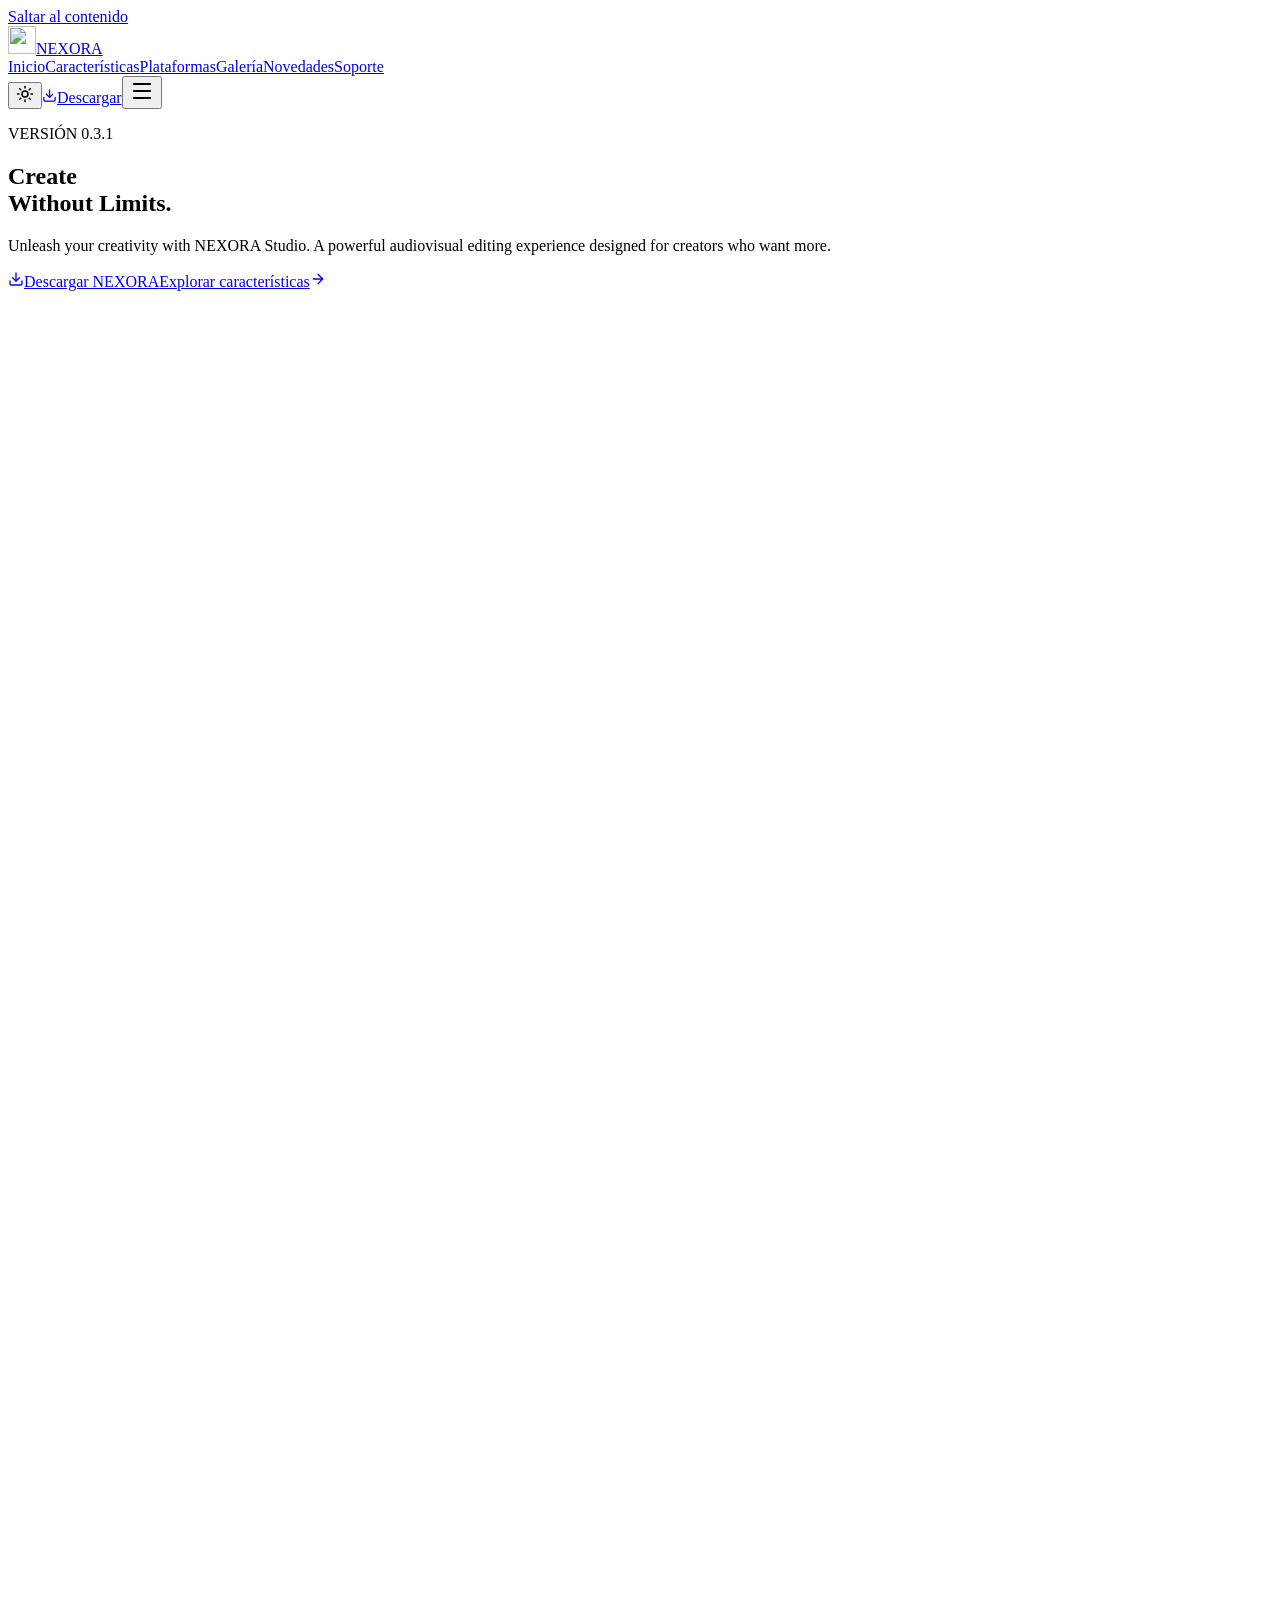
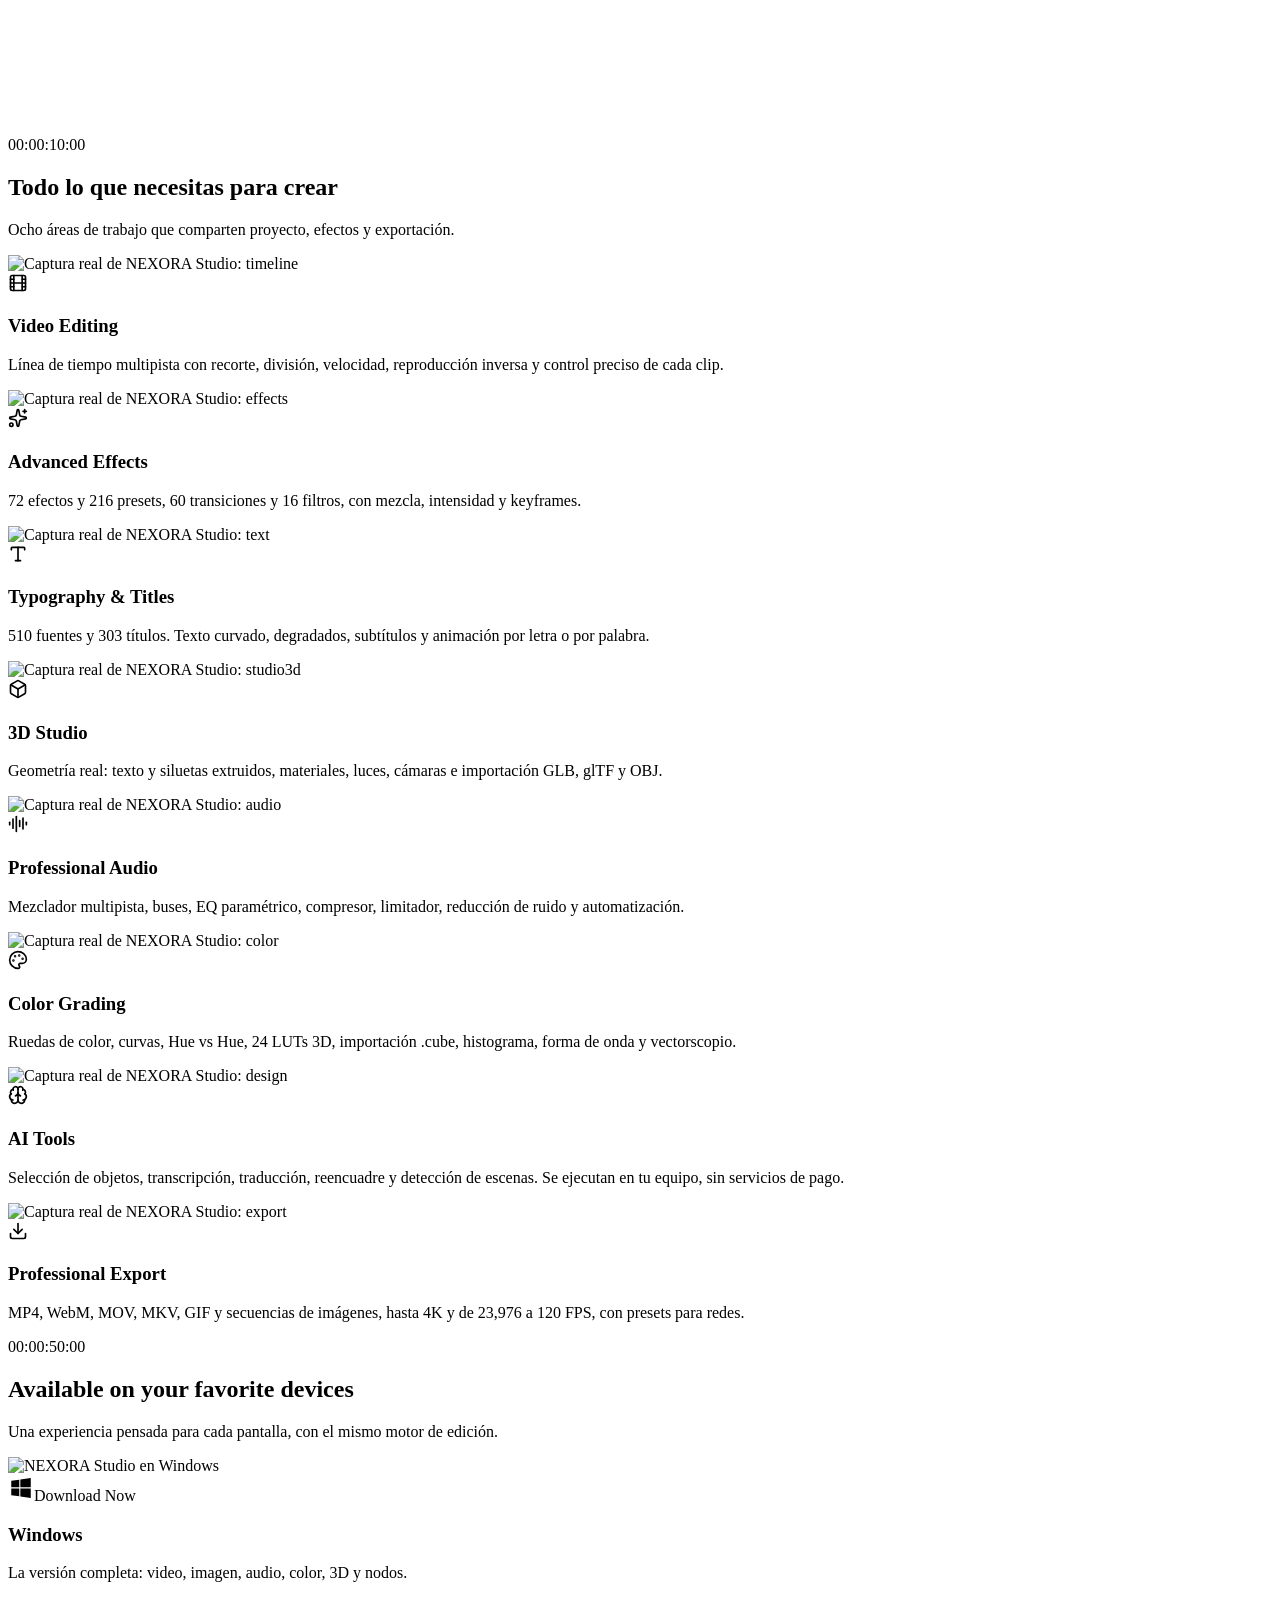
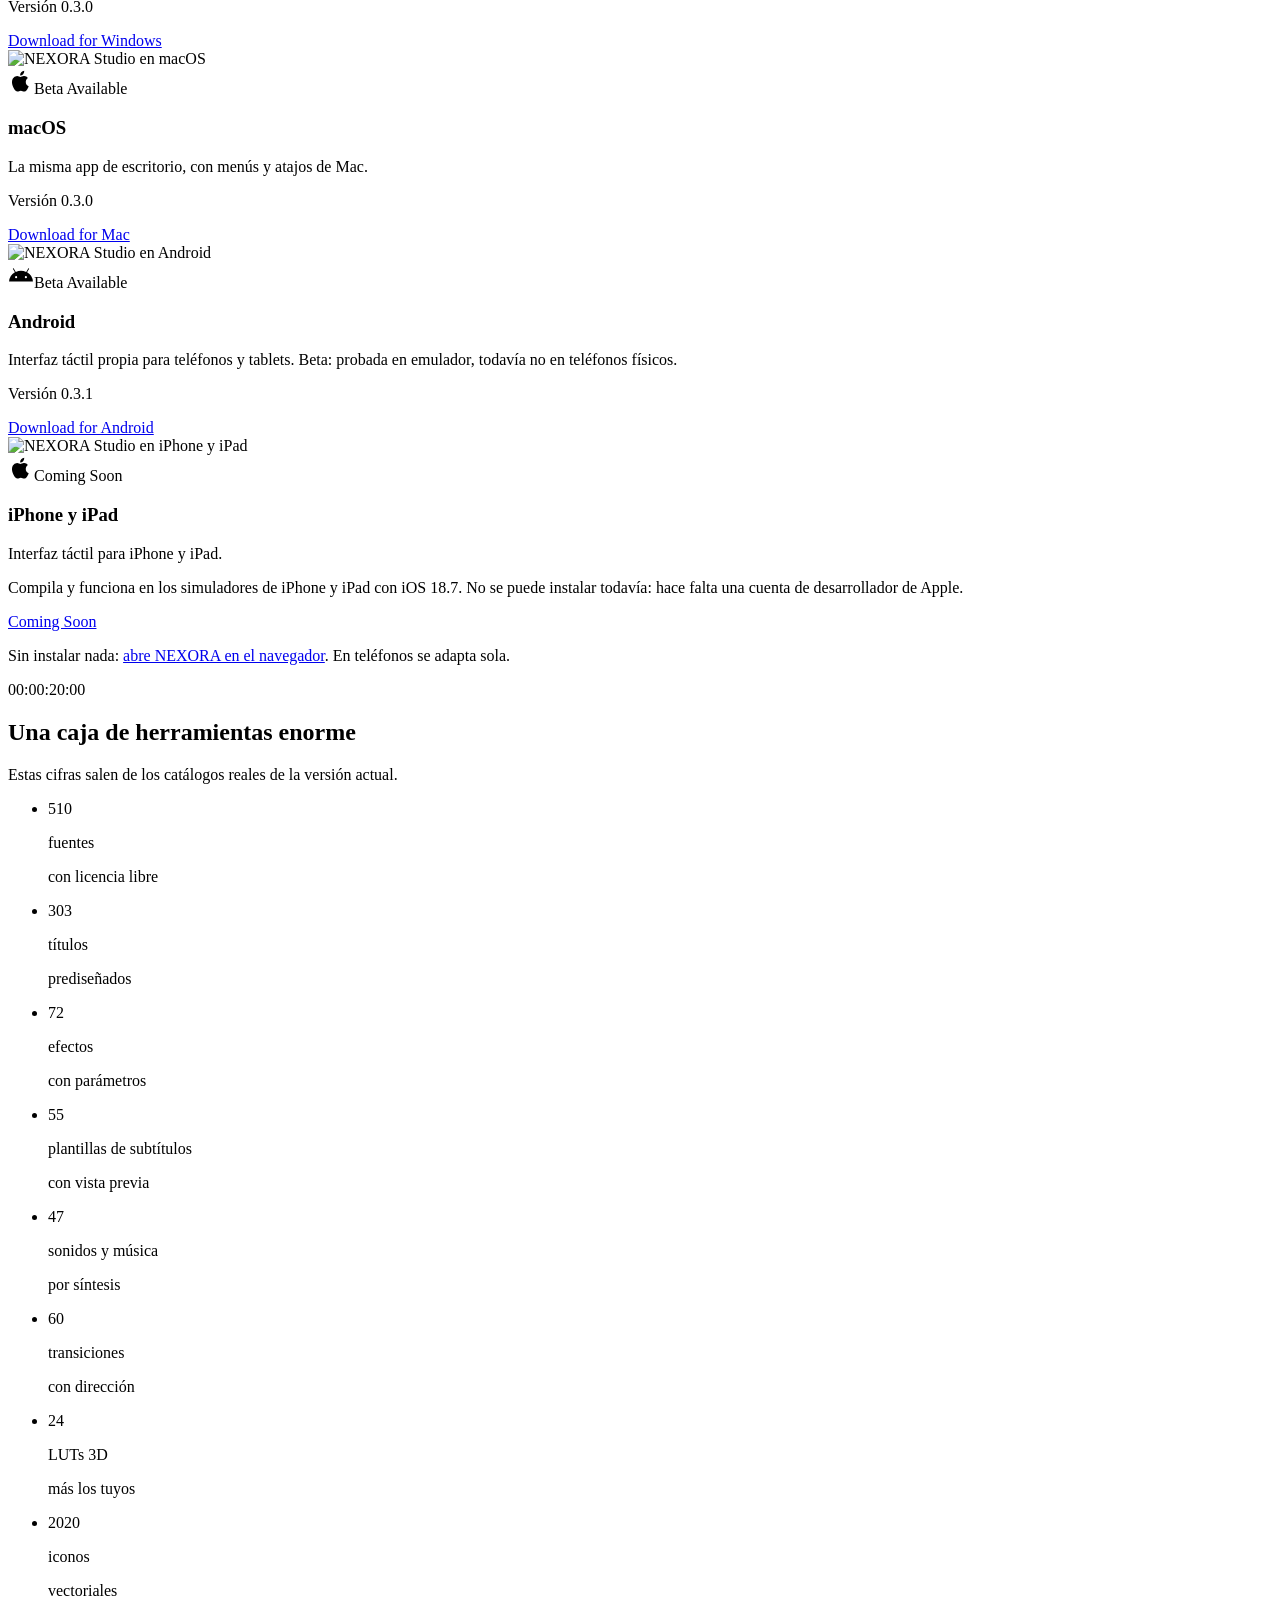
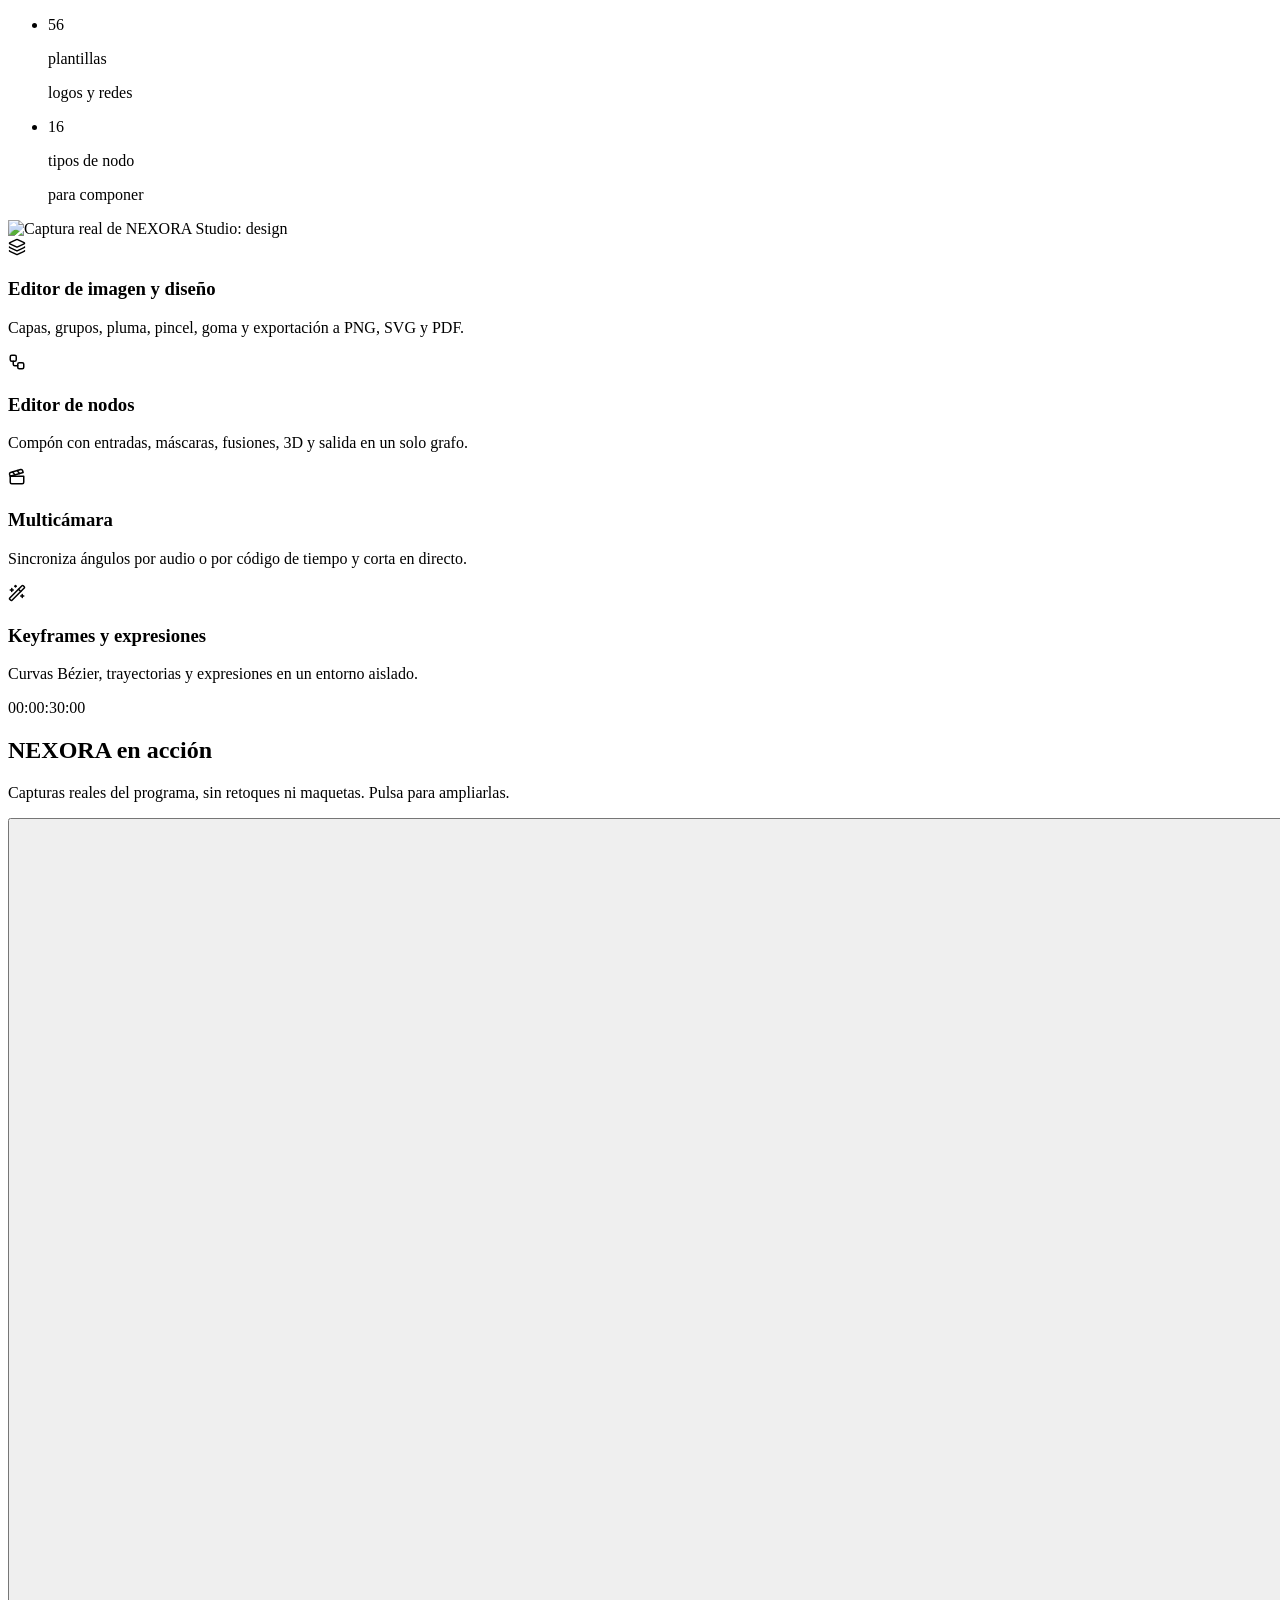
==== commit 51632033: "Publica la web y la app de la versión 0.3.1 Co-Authored-By: Claude Opus 5.5 <noreply@anthropic.com>" ====
--- a/index.html
+++ b/index.html
@@ -21,11 +21,11 @@
     <script type="application/ld+json">{"@context":"https://schema.org","@type":"SoftwareApplication","name":"NEXORA Studio","applicationCategory":"MultimediaApplication","operatingSystem":"Windows, macOS, Android","softwareVersion":"0.3.0","datePublished":"2026-11-05","downloadUrl":"https://cristiancamilochaparro.github.io/nexora-studio/download/","offers":{"@type":"Offer","price":"0","priceCurrency":"USD"},"url":"https://cristiancamilochaparro.github.io/nexora-studio/"}</script>
     <script>try { if (localStorage.getItem('theme') === 'light') document.documentElement.classList.remove('dark'); } catch (e) {}</script>
     <noscript><style>.reveal{opacity:1!important;transform:none!important}</style></noscript>
-    <script type="module" crossorigin src="/nexora-studio/assets/index-PxchjlsG.js"></script>
+    <script type="module" crossorigin src="/nexora-studio/assets/index-BSKrfZDj.js"></script>
     <link rel="stylesheet" crossorigin href="/nexora-studio/assets/index-DSd_Ljbo.css">
   </head>
   <body>
-    <div id="root"><link rel="preload" as="image" href="/nexora-studio/logo.svg"/><link rel="preload" as="image" imageSrcSet="/nexora-studio/shots/main-sm.webp 800w, /nexora-studio/shots/main.webp 2400w" imageSizes="(max-width: 800px) 100vw, 1200px" fetchPriority="high"/><a href="#main" class="sr-only focus:not-sr-only focus:fixed focus:top-3 focus:left-3 focus:z-50 btn btn-primary px-4 py-2">Saltar al contenido</a><header class="fixed top-0 inset-x-0 z-40 transition-colors border-b border-transparent"><div class="mx-auto max-w-6xl h-16 px-5 sm:px-8 flex items-center gap-3 sm:gap-6"><a class="flex items-center gap-2.5 font-display font-semibold tracking-tight" aria-label="NEXORA Studio, inicio" href="/nexora-studio" data-discover="true"><img src="/nexora-studio/logo.svg" alt="" width="28" height="28"/><span class="hidden min-[440px]:inline">NEXORA</span></a><nav aria-label="Principal" class="hidden lg:flex items-center gap-5 text-sm text-muted"><a class="hover:text-text transition-colors" href="/nexora-studio" data-discover="true">Inicio</a><a class="hover:text-text transition-colors" href="/nexora-studio#caracteristicas" data-discover="true">Características</a><a class="hover:text-text transition-colors" href="/nexora-studio#plataformas" data-discover="true">Plataformas</a><a class="hover:text-text transition-colors" href="/nexora-studio#galeria" data-discover="true">Galería</a><a class="hover:text-text transition-colors" href="/nexora-studio#novedades" data-discover="true">Novedades</a><a class="hover:text-text transition-colors" href="/nexora-studio#soporte" data-discover="true">Soporte</a></nav><span class="flex-1"></span><button type="button" aria-label="Cambiar a tema claro" data-testid="theme" class="p-2 rounded-lg text-muted hover:text-text hover:bg-bg2"><svg xmlns="http://www.w3.org/2000/svg" width="18" height="18" viewBox="0 0 24 24" fill="none" stroke="currentColor" stroke-width="2" stroke-linecap="round" stroke-linejoin="round" class="lucide lucide-sun" aria-hidden="true"><circle cx="12" cy="12" r="4"></circle><path d="M12 2v2"></path><path d="M12 20v2"></path><path d="m4.93 4.93 1.41 1.41"></path><path d="m17.66 17.66 1.41 1.41"></path><path d="M2 12h2"></path><path d="M20 12h2"></path><path d="m6.34 17.66-1.41 1.41"></path><path d="m19.07 4.93-1.41 1.41"></path></svg></button><a data-testid="nav-download" class="btn btn-primary px-4 py-2 text-sm" href="/nexora-studio/download" data-discover="true"><svg xmlns="http://www.w3.org/2000/svg" width="15" height="15" viewBox="0 0 24 24" fill="none" stroke="currentColor" stroke-width="2" stroke-linecap="round" stroke-linejoin="round" class="lucide lucide-download" aria-hidden="true"><path d="M12 15V3"></path><path d="M21 15v4a2 2 0 0 1-2 2H5a2 2 0 0 1-2-2v-4"></path><path d="m7 10 5 5 5-5"></path></svg>Descargar</a><button type="button" class="lg:hidden p-2 rounded-lg" aria-label="Abrir menú" aria-expanded="false" data-testid="menu"><svg xmlns="http://www.w3.org/2000/svg" width="24" height="24" viewBox="0 0 24 24" fill="none" stroke="currentColor" stroke-width="2" stroke-linecap="round" stroke-linejoin="round" class="lucide lucide-menu" aria-hidden="true"><path d="M4 5h16"></path><path d="M4 12h16"></path><path d="M4 19h16"></path></svg></button></div><div aria-hidden="true" class="absolute left-0 right-0 -bottom-px h-px bg-play origin-left" style="transform:scaleX(0)"></div></header><div style="opacity:1"><main id="main"><section id="top" class="relative pt-28 sm:pt-32 px-5 sm:px-8 overflow-hidden"><div class="glow w-[46rem] h-[30rem] bg-violet -top-40 left-1/2 -translate-x-[75%]"></div><div class="glow w-[34rem] h-[24rem] bg-cyan top-10 left-1/2"></div><div class="relative mx-auto max-w-4xl text-center"><p class="reveal font-mono text-xs tracking-widest text-cyan-800 dark:text-cyan" style="opacity:1">VERSIÓN 0.3.0</p><h1 class="reveal font-display font-semibold tracking-tight text-5xl sm:text-7xl mt-4 leading-[1.02]" style="opacity:1;transform:none">Create <br/><span class="brand-text">Without Limits.</span></h1><p class="reveal mt-5 text-lg text-muted max-w-2xl mx-auto leading-relaxed" style="opacity:1;transform:none">Unleash your creativity with NEXORA Studio. A powerful audiovisual editing experience designed for creators who want more.</p><div class="reveal mt-7 flex flex-col sm:flex-row gap-3 justify-center" style="opacity:1;transform:none"><a class="btn btn-primary px-7 py-3.5" href="/nexora-studio/download" data-discover="true"><svg xmlns="http://www.w3.org/2000/svg" width="16" height="16" viewBox="0 0 24 24" fill="none" stroke="currentColor" stroke-width="2" stroke-linecap="round" stroke-linejoin="round" class="lucide lucide-download" aria-hidden="true"><path d="M12 15V3"></path><path d="M21 15v4a2 2 0 0 1-2 2H5a2 2 0 0 1-2-2v-4"></path><path d="m7 10 5 5 5-5"></path></svg>Descargar NEXORA</a><a href="#caracteristicas" class="btn btn-ghost px-7 py-3.5">Explorar características<svg xmlns="http://www.w3.org/2000/svg" width="16" height="16" viewBox="0 0 24 24" fill="none" stroke="currentColor" stroke-width="2" stroke-linecap="round" stroke-linejoin="round" class="lucide lucide-arrow-right" aria-hidden="true"><path d="M5 12h14"></path><path d="m12 5 7 7-7 7"></path></svg></a></div></div><div class="relative mx-auto max-w-6xl mt-10 sm:mt-12" style="perspective:1600px"><div class="origin-bottom" style="transform:scale(0.96) rotateX(14deg)"><img src="/nexora-studio/shots/main.webp" srcSet="/nexora-studio/shots/main-sm.webp 800w, /nexora-studio/shots/main.webp 2400w" sizes="(max-width: 800px) 100vw, 1200px" alt="Captura real de NEXORA Studio: main" loading="eager" decoding="async" fetchPriority="high" width="2400" height="1425" class="shot rounded-t-2xl sm:rounded-2xl w-full h-auto"/></div></div><div aria-hidden="true" class="ruler h-3 mx-auto max-w-6xl mt-8 opacity-70"></div></section><section id="caracteristicas" class="relative overflow-hidden px-5 sm:px-8 py-20 sm:py-28 "><div class="mx-auto max-w-6xl"><div class="reveal max-w-2xl"><p class="font-mono text-xs tracking-widest text-cyan-800 dark:text-cyan">00:00:10:00</p><h2 class="font-display text-3xl sm:text-5xl font-semibold tracking-tight mt-3">Todo lo que necesitas para crear</h2><p class="mt-4 text-lg text-muted leading-relaxed">Ocho áreas de trabajo que comparten proyecto, efectos y exportación.</p></div><div class="grid gap-5 sm:grid-cols-2 lg:grid-cols-4 mt-14"><div class="reveal "><article class="group h-full rounded-2xl border border-line bg-card overflow-hidden transition-colors hover:border-violet"><div class="aspect-[16/9] overflow-hidden bg-bg2"><img src="/nexora-studio/shots/timeline-sm.webp" alt="Captura real de NEXORA Studio: timeline" loading="lazy" decoding="async" width="2400" height="1425" class="w-full h-full object-cover object-top transition-transform duration-500 group-hover:scale-[1.04]"/></div><div class="p-5"><svg xmlns="http://www.w3.org/2000/svg" width="20" height="20" viewBox="0 0 24 24" fill="none" stroke="currentColor" stroke-width="2" stroke-linecap="round" stroke-linejoin="round" class="lucide lucide-film text-violet" aria-hidden="true"><rect width="18" height="18" x="3" y="3" rx="2"></rect><path d="M7 3v18"></path><path d="M3 7.5h4"></path><path d="M3 12h18"></path><path d="M3 16.5h4"></path><path d="M17 3v18"></path><path d="M17 7.5h4"></path><path d="M17 16.5h4"></path></svg><h3 class="font-display font-semibold text-lg mt-3">Video Editing</h3><p class="text-sm text-muted mt-2 leading-relaxed">Línea de tiempo multipista con recorte, división, velocidad, reproducción inversa y control preciso de cada clip.</p></div></article></div><div class="reveal "><article class="group h-full rounded-2xl border border-line bg-card overflow-hidden transition-colors hover:border-violet"><div class="aspect-[16/9] overflow-hidden bg-bg2"><img src="/nexora-studio/shots/effects-sm.webp" alt="Captura real de NEXORA Studio: effects" loading="lazy" decoding="async" width="2400" height="1425" class="w-full h-full object-cover object-top transition-transform duration-500 group-hover:scale-[1.04]"/></div><div class="p-5"><svg xmlns="http://www.w3.org/2000/svg" width="20" height="20" viewBox="0 0 24 24" fill="none" stroke="currentColor" stroke-width="2" stroke-linecap="round" stroke-linejoin="round" class="lucide lucide-sparkles lucide-stars text-violet" aria-hidden="true"><path d="M11.017 2.814a1 1 0 0 1 1.966 0l1.051 5.558a2 2 0 0 0 1.594 1.594l5.558 1.051a1 1 0 0 1 0 1.966l-5.558 1.051a2 2 0 0 0-1.594 1.594l-1.051 5.558a1 1 0 0 1-1.966 0l-1.051-5.558a2 2 0 0 0-1.594-1.594l-5.558-1.051a1 1 0 0 1 0-1.966l5.558-1.051a2 2 0 0 0 1.594-1.594z"></path><path d="M20 2v4"></path><path d="M22 4h-4"></path><circle cx="4" cy="20" r="2"></circle></svg><h3 class="font-display font-semibold text-lg mt-3">Advanced Effects</h3><p class="text-sm text-muted mt-2 leading-relaxed">72 efectos y 216 presets, 60 transiciones y 16 filtros, con mezcla, intensidad y keyframes.</p></div></article></div><div class="reveal "><article class="group h-full rounded-2xl border border-line bg-card overflow-hidden transition-colors hover:border-violet"><div class="aspect-[16/9] overflow-hidden bg-bg2"><img src="/nexora-studio/shots/text-sm.webp" alt="Captura real de NEXORA Studio: text" loading="lazy" decoding="async" width="2400" height="1425" class="w-full h-full object-cover object-top transition-transform duration-500 group-hover:scale-[1.04]"/></div><div class="p-5"><svg xmlns="http://www.w3.org/2000/svg" width="20" height="20" viewBox="0 0 24 24" fill="none" stroke="currentColor" stroke-width="2" stroke-linecap="round" stroke-linejoin="round" class="lucide lucide-type text-violet" aria-hidden="true"><path d="M12 4v16"></path><path d="M4 7V5a1 1 0 0 1 1-1h14a1 1 0 0 1 1 1v2"></path><path d="M9 20h6"></path></svg><h3 class="font-display font-semibold text-lg mt-3">Typography &amp; Titles</h3><p class="text-sm text-muted mt-2 leading-relaxed">510 fuentes y 303 títulos. Texto curvado, degradados, subtítulos y animación por letra o por palabra.</p></div></article></div><div class="reveal "><article class="group h-full rounded-2xl border border-line bg-card overflow-hidden transition-colors hover:border-violet"><div class="aspect-[16/9] overflow-hidden bg-bg2"><img src="/nexora-studio/shots/studio3d-sm.webp" alt="Captura real de NEXORA Studio: studio3d" loading="lazy" decoding="async" width="2400" height="1425" class="w-full h-full object-cover object-top transition-transform duration-500 group-hover:scale-[1.04]"/></div><div class="p-5"><svg xmlns="http://www.w3.org/2000/svg" width="20" height="20" viewBox="0 0 24 24" fill="none" stroke="currentColor" stroke-width="2" stroke-linecap="round" stroke-linejoin="round" class="lucide lucide-box text-violet" aria-hidden="true"><path d="M21 8a2 2 0 0 0-1-1.73l-7-4a2 2 0 0 0-2 0l-7 4A2 2 0 0 0 3 8v8a2 2 0 0 0 1 1.73l7 4a2 2 0 0 0 2 0l7-4A2 2 0 0 0 21 16Z"></path><path d="m3.3 7 8.7 5 8.7-5"></path><path d="M12 22V12"></path></svg><h3 class="font-display font-semibold text-lg mt-3">3D Studio</h3><p class="text-sm text-muted mt-2 leading-relaxed">Geometría real: texto y siluetas extruidos, materiales, luces, cámaras e importación GLB, glTF y OBJ.</p></div></article></div><div class="reveal "><article class="group h-full rounded-2xl border border-line bg-card overflow-hidden transition-colors hover:border-violet"><div class="aspect-[16/9] overflow-hidden bg-bg2"><img src="/nexora-studio/shots/audio-sm.webp" alt="Captura real de NEXORA Studio: audio" loading="lazy" decoding="async" width="2400" height="1425" class="w-full h-full object-cover object-top transition-transform duration-500 group-hover:scale-[1.04]"/></div><div class="p-5"><svg xmlns="http://www.w3.org/2000/svg" width="20" height="20" viewBox="0 0 24 24" fill="none" stroke="currentColor" stroke-width="2" stroke-linecap="round" stroke-linejoin="round" class="lucide lucide-audio-lines text-violet" aria-hidden="true"><path d="M2 10v3"></path><path d="M6 6v11"></path><path d="M10 3v18"></path><path d="M14 8v7"></path><path d="M18 5v13"></path><path d="M22 10v3"></path></svg><h3 class="font-display font-semibold text-lg mt-3">Professional Audio</h3><p class="text-sm text-muted mt-2 leading-relaxed">Mezclador multipista, buses, EQ paramétrico, compresor, limitador, reducción de ruido y automatización.</p></div></article></div><div class="reveal "><article class="group h-full rounded-2xl border border-line bg-card overflow-hidden transition-colors hover:border-violet"><div class="aspect-[16/9] overflow-hidden bg-bg2"><img src="/nexora-studio/shots/color-sm.webp" alt="Captura real de NEXORA Studio: color" loading="lazy" decoding="async" width="2400" height="1425" class="w-full h-full object-cover object-top transition-transform duration-500 group-hover:scale-[1.04]"/></div><div class="p-5"><svg xmlns="http://www.w3.org/2000/svg" width="20" height="20" viewBox="0 0 24 24" fill="none" stroke="currentColor" stroke-width="2" stroke-linecap="round" stroke-linejoin="round" class="lucide lucide-palette text-violet" aria-hidden="true"><path d="M12 22a1 1 0 0 1 0-20 10 9 0 0 1 10 9 5 5 0 0 1-5 5h-2.25a1.75 1.75 0 0 0-1.4 2.8l.3.4a1.75 1.75 0 0 1-1.4 2.8z"></path><circle cx="13.5" cy="6.5" r=".5" fill="currentColor"></circle><circle cx="17.5" cy="10.5" r=".5" fill="currentColor"></circle><circle cx="6.5" cy="12.5" r=".5" fill="currentColor"></circle><circle cx="8.5" cy="7.5" r=".5" fill="currentColor"></circle></svg><h3 class="font-display font-semibold text-lg mt-3">Color Grading</h3><p class="text-sm text-muted mt-2 leading-relaxed">Ruedas de color, curvas, Hue vs Hue, 24 LUTs 3D, importación .cube, histograma, forma de onda y vectorscopio.</p></div></article></div><div class="reveal "><article class="group h-full rounded-2xl border border-line bg-card overflow-hidden transition-colors hover:border-violet"><div class="aspect-[16/9] overflow-hidden bg-bg2"><img src="/nexora-studio/shots/design-sm.webp" alt="Captura real de NEXORA Studio: design" loading="lazy" decoding="async" width="2400" height="1425" class="w-full h-full object-cover object-top transition-transform duration-500 group-hover:scale-[1.04]"/></div><div class="p-5"><svg xmlns="http://www.w3.org/2000/svg" width="20" height="20" viewBox="0 0 24 24" fill="none" stroke="currentColor" stroke-width="2" stroke-linecap="round" stroke-linejoin="round" class="lucide lucide-brain text-violet" aria-hidden="true"><path d="M12 18V5"></path><path d="M15 13a4.17 4.17 0 01-3-4 4.17 4.17 0 01-3 4"></path><path d="M17.707 6.294A3 3 0 1012 5a3 3 0 10-5.707 1.294"></path><path d="M17.996 5.125a4 4 0 012.526 5.77"></path><path d="M18 18a4 4 0 002-7.465"></path><path d="M19.967 17.482a4 4 0 11-7.967.517 4 4 0 11-7.967-.517"></path><path d="M6 18a4 4 0 01-2-7.465"></path><path d="M6.004 5.125a4 4 0 00-2.526 5.77"></path></svg><h3 class="font-display font-semibold text-lg mt-3">AI Tools</h3><p class="text-sm text-muted mt-2 leading-relaxed">Selección de objetos, transcripción, traducción, reencuadre y detección de escenas. Se ejecutan en tu equipo, sin servicios de pago.</p></div></article></div><div class="reveal "><article class="group h-full rounded-2xl border border-line bg-card overflow-hidden transition-colors hover:border-violet"><div class="aspect-[16/9] overflow-hidden bg-bg2"><img src="/nexora-studio/shots/export-sm.webp" alt="Captura real de NEXORA Studio: export" loading="lazy" decoding="async" width="2400" height="1425" class="w-full h-full object-cover object-top transition-transform duration-500 group-hover:scale-[1.04]"/></div><div class="p-5"><svg xmlns="http://www.w3.org/2000/svg" width="20" height="20" viewBox="0 0 24 24" fill="none" stroke="currentColor" stroke-width="2" stroke-linecap="round" stroke-linejoin="round" class="lucide lucide-download text-violet" aria-hidden="true"><path d="M12 15V3"></path><path d="M21 15v4a2 2 0 0 1-2 2H5a2 2 0 0 1-2-2v-4"></path><path d="m7 10 5 5 5-5"></path></svg><h3 class="font-display font-semibold text-lg mt-3">Professional Export</h3><p class="text-sm text-muted mt-2 leading-relaxed">MP4, WebM, MOV, MKV, GIF y secuencias de imágenes, hasta 4K y de 23,976 a 120 FPS, con presets para redes.</p></div></article></div></div></div></section><section id="plataformas" class="relative overflow-hidden px-5 sm:px-8 py-20 sm:py-28 bg-bg2"><div class="mx-auto max-w-6xl"><div class="reveal max-w-2xl"><p class="font-mono text-xs tracking-widest text-cyan-800 dark:text-cyan">00:00:50:00</p><h2 class="font-display text-3xl sm:text-5xl font-semibold tracking-tight mt-3">Available on your favorite devices</h2><p class="mt-4 text-lg text-muted leading-relaxed">Una experiencia pensada para cada pantalla, con el mismo motor de edición.</p></div><div class="grid gap-5 sm:grid-cols-2 lg:grid-cols-4 mt-12"><div class="reveal "><article data-testid="platform-windows" class="group h-full flex flex-col rounded-2xl border border-line bg-card overflow-hidden transition-all hover:border-violet active:scale-[.99]"><div class="bg-bg2 overflow-hidden aspect-[16/10]"><img src="/nexora-studio/shots/main-sm.webp" alt="NEXORA Studio en Windows" loading="lazy" width="800" height="475" class="w-full h-full object-cover object-top transition-transform duration-500 group-hover:scale-[1.04]"/></div><div class="p-5 flex-1 flex flex-col"><div class="flex items-center justify-between gap-2"><svg width="26" height="26" viewBox="0 0 24 24" fill="currentColor" aria-hidden="true"><path d="M3 5.3 10.4 4.3v7.1H3zM11.4 4.1 21 2.8v8.6h-9.6zM3 12.4h7.4v7.2L3 18.6zM11.4 12.4H21v8.8l-9.6-1.3z"></path></svg><span data-testid="status" class="inline-block px-2 py-0.5 rounded-full border text-xs font-medium text-emerald-700 dark:text-emerald-400 border-emerald-600/40">Download Now</span></div><h3 class="font-display font-semibold text-xl mt-3">Windows</h3><p class="text-sm text-muted mt-1.5 leading-relaxed flex-1">La versión completa: video, imagen, audio, color, 3D y nodos.</p><p class="text-xs text-faint mt-3">Versión 0.3.0</p><a data-testid="cta-windows" class="btn mt-4 px-4 py-2.5 text-sm btn-primary" href="/nexora-studio/download#windows" data-discover="true">Download for Windows</a></div></article></div><div class="reveal "><article data-testid="platform-macos" class="group h-full flex flex-col rounded-2xl border border-line bg-card overflow-hidden transition-all hover:border-violet active:scale-[.99]"><div class="bg-bg2 overflow-hidden aspect-[16/10]"><img src="/nexora-studio/shots/main-sm.webp" alt="NEXORA Studio en macOS" loading="lazy" width="800" height="475" class="w-full h-full object-cover object-top transition-transform duration-500 group-hover:scale-[1.04]"/></div><div class="p-5 flex-1 flex flex-col"><div class="flex items-center justify-between gap-2"><svg width="26" height="26" viewBox="0 0 24 24" fill="currentColor" aria-hidden="true"><path d="M16.4 12.7c0-2.3 1.9-3.4 2-3.5a4.3 4.3 0 0 0-3.4-1.8c-1.4-.2-2.8.8-3.5.8s-1.9-.8-3.1-.8a4.6 4.6 0 0 0-3.9 2.4c-1.7 2.9-.4 7.2 1.2 9.6.8 1.2 1.8 2.4 3 2.4s1.7-.8 3.1-.8 1.9.8 3.1.8 2.1-1.2 2.9-2.3a9.8 9.8 0 0 0 1.3-2.7 4.2 4.2 0 0 1-2.7-4.1ZM14 5.7a4.2 4.2 0 0 0 1-3.1 4.3 4.3 0 0 0-2.8 1.4 4 4 0 0 0-1 3 3.6 3.6 0 0 0 2.8-1.3Z"></path></svg><span data-testid="status" class="inline-block px-2 py-0.5 rounded-full border text-xs font-medium text-amber-800 dark:text-amber-300 border-amber-600/40">Beta Available</span></div><h3 class="font-display font-semibold text-xl mt-3">macOS</h3><p class="text-sm text-muted mt-1.5 leading-relaxed flex-1">La misma app de escritorio, con menús y atajos de Mac.</p><p class="text-xs text-faint mt-3">Versión 0.3.0</p><a data-testid="cta-macos" class="btn mt-4 px-4 py-2.5 text-sm btn-primary" href="/nexora-studio/download#macos" data-discover="true">Download for Mac</a></div></article></div><div class="reveal "><article data-testid="platform-android" class="group h-full flex flex-col rounded-2xl border border-line bg-card overflow-hidden transition-all hover:border-violet active:scale-[.99]"><div class="bg-bg2 overflow-hidden aspect-[16/10] flex justify-center"><img src="/nexora-studio/shots/mobile-sm.webp" alt="NEXORA Studio en Android" loading="lazy" width="800" height="475" class="h-[150%] w-auto max-w-none object-cover object-top"/></div><div class="p-5 flex-1 flex flex-col"><div class="flex items-center justify-between gap-2"><svg width="26" height="26" viewBox="0 0 24 24" fill="currentColor" aria-hidden="true"><path d="M17.6 9.5 19.4 6.4a.4.4 0 0 0-.7-.4l-1.9 3.2a11.4 11.4 0 0 0-9.6 0L5.3 6a.4.4 0 0 0-.7.4l1.8 3.1A10.6 10.6 0 0 0 1 18h22a10.6 10.6 0 0 0-5.4-8.5ZM7.5 15a1 1 0 1 1 0-2 1 1 0 0 1 0 2Zm9 0a1 1 0 1 1 0-2 1 1 0 0 1 0 2Z"></path></svg><span data-testid="status" class="inline-block px-2 py-0.5 rounded-full border text-xs font-medium text-amber-800 dark:text-amber-300 border-amber-600/40">Beta Available</span></div><h3 class="font-display font-semibold text-xl mt-3">Android</h3><p class="text-sm text-muted mt-1.5 leading-relaxed flex-1">Interfaz táctil propia para teléfonos y tablets. Beta: probada en emulador, todavía no en teléfonos físicos.</p><p class="text-xs text-faint mt-3">Versión 0.3.0</p><a data-testid="cta-android" class="btn mt-4 px-4 py-2.5 text-sm btn-primary" href="/nexora-studio/download#android" data-discover="true">Download for Android</a></div></article></div><div class="reveal "><article data-testid="platform-ios" class="group h-full flex flex-col rounded-2xl border border-line bg-card overflow-hidden transition-all hover:border-violet active:scale-[.99]"><div class="bg-bg2 overflow-hidden aspect-[16/10] flex justify-center"><img src="/nexora-studio/shots/mobile-sm.webp" alt="NEXORA Studio en iPhone y iPad" loading="lazy" width="800" height="475" class="h-[150%] w-auto max-w-none object-cover object-top"/></div><div class="p-5 flex-1 flex flex-col"><div class="flex items-center justify-between gap-2"><svg width="26" height="26" viewBox="0 0 24 24" fill="currentColor" aria-hidden="true"><path d="M16.4 12.7c0-2.3 1.9-3.4 2-3.5a4.3 4.3 0 0 0-3.4-1.8c-1.4-.2-2.8.8-3.5.8s-1.9-.8-3.1-.8a4.6 4.6 0 0 0-3.9 2.4c-1.7 2.9-.4 7.2 1.2 9.6.8 1.2 1.8 2.4 3 2.4s1.7-.8 3.1-.8 1.9.8 3.1.8 2.1-1.2 2.9-2.3a9.8 9.8 0 0 0 1.3-2.7 4.2 4.2 0 0 1-2.7-4.1ZM14 5.7a4.2 4.2 0 0 0 1-3.1 4.3 4.3 0 0 0-2.8 1.4 4 4 0 0 0-1 3 3.6 3.6 0 0 0 2.8-1.3Z"></path></svg><span data-testid="status" class="inline-block px-2 py-0.5 rounded-full border text-xs font-medium text-muted border-line">Coming Soon</span></div><h3 class="font-display font-semibold text-xl mt-3">iPhone y iPad</h3><p class="text-sm text-muted mt-1.5 leading-relaxed flex-1">Interfaz táctil para iPhone y iPad.</p><p class="text-xs text-faint mt-3">Compila y funciona en los simuladores de iPhone y iPad con iOS 18.7. No se puede instalar todavía: hace falta una cuenta de desarrollador de Apple.</p><a data-testid="cta-ios" class="btn mt-4 px-4 py-2.5 text-sm btn-ghost" href="/nexora-studio/download#ios" data-discover="true">Coming Soon</a></div></article></div></div><p class="text-sm text-muted mt-6">Sin instalar nada: <a class="underline" href="/nexora-studio/app/" data-testid="open-web">abre NEXORA en el navegador</a>. En teléfonos se adapta sola.</p></div></section><section id="herramientas" class="relative overflow-hidden px-5 sm:px-8 py-20 sm:py-28 bg-bg2"><div class="mx-auto max-w-6xl"><div class="reveal max-w-2xl"><p class="font-mono text-xs tracking-widest text-cyan-800 dark:text-cyan">00:00:20:00</p><h2 class="font-display text-3xl sm:text-5xl font-semibold tracking-tight mt-3">Una caja de herramientas enorme</h2><p class="mt-4 text-lg text-muted leading-relaxed">Estas cifras salen de los catálogos reales de la versión actual.</p></div><ul class="grid grid-cols-2 lg:grid-cols-4 gap-px bg-line rounded-2xl overflow-hidden mt-12 border border-line"><li class="bg-card p-6"><p class="font-display text-4xl font-semibold brand-text">510</p><p class="mt-1 font-medium">fuentes</p><p class="text-sm text-faint">con licencia libre</p></li><li class="bg-card p-6"><p class="font-display text-4xl font-semibold brand-text">303</p><p class="mt-1 font-medium">títulos</p><p class="text-sm text-faint">prediseñados</p></li><li class="bg-card p-6"><p class="font-display text-4xl font-semibold brand-text">72</p><p class="mt-1 font-medium">efectos</p><p class="text-sm text-faint">con parámetros</p></li><li class="bg-card p-6"><p class="font-display text-4xl font-semibold brand-text">55</p><p class="mt-1 font-medium">plantillas de subtítulos</p><p class="text-sm text-faint">con vista previa</p></li><li class="bg-card p-6"><p class="font-display text-4xl font-semibold brand-text">47</p><p class="mt-1 font-medium">sonidos y música</p><p class="text-sm text-faint">por síntesis</p></li><li class="bg-card p-6"><p class="font-display text-4xl font-semibold brand-text">60</p><p class="mt-1 font-medium">transiciones</p><p class="text-sm text-faint">con dirección</p></li><li class="bg-card p-6"><p class="font-display text-4xl font-semibold brand-text">24</p><p class="mt-1 font-medium">LUTs 3D</p><p class="text-sm text-faint">más los tuyos</p></li><li class="bg-card p-6"><p class="font-display text-4xl font-semibold brand-text">2020</p><p class="mt-1 font-medium">iconos</p><p class="text-sm text-faint">vectoriales</p></li><li class="bg-card p-6"><p class="font-display text-4xl font-semibold brand-text">56</p><p class="mt-1 font-medium">plantillas</p><p class="text-sm text-faint">logos y redes</p></li><li class="bg-card p-6"><p class="font-display text-4xl font-semibold brand-text">16</p><p class="mt-1 font-medium">tipos de nodo</p><p class="text-sm text-faint">para componer</p></li></ul><div class="grid lg:grid-cols-2 gap-10 items-center mt-14"><div class="reveal "><img src="/nexora-studio/shots/design-sm.webp" alt="Captura real de NEXORA Studio: design" loading="lazy" decoding="async" width="2400" height="1425" class="shot rounded-xl w-full h-auto"/></div><div class="space-y-6"><div class="reveal flex gap-4"><span class="mt-1 p-2 rounded-lg bg-card border border-line h-fit"><svg xmlns="http://www.w3.org/2000/svg" width="18" height="18" viewBox="0 0 24 24" fill="none" stroke="currentColor" stroke-width="2" stroke-linecap="round" stroke-linejoin="round" class="lucide lucide-layers lucide-layers-3 text-violet" aria-hidden="true"><path d="M12.83 2.18a2 2 0 0 0-1.66 0L2.6 6.08a1 1 0 0 0 0 1.83l8.58 3.91a2 2 0 0 0 1.66 0l8.58-3.9a1 1 0 0 0 0-1.83z"></path><path d="M2 12a1 1 0 0 0 .58.91l8.6 3.91a2 2 0 0 0 1.65 0l8.58-3.9A1 1 0 0 0 22 12"></path><path d="M2 17a1 1 0 0 0 .58.91l8.6 3.91a2 2 0 0 0 1.65 0l8.58-3.9A1 1 0 0 0 22 17"></path></svg></span><div><h3 class="font-medium">Editor de imagen y diseño</h3><p class="text-sm text-muted mt-1 leading-relaxed">Capas, grupos, pluma, pincel, goma y exportación a PNG, SVG y PDF.</p></div></div><div class="reveal flex gap-4"><span class="mt-1 p-2 rounded-lg bg-card border border-line h-fit"><svg xmlns="http://www.w3.org/2000/svg" width="18" height="18" viewBox="0 0 24 24" fill="none" stroke="currentColor" stroke-width="2" stroke-linecap="round" stroke-linejoin="round" class="lucide lucide-workflow text-violet" aria-hidden="true"><rect width="8" height="8" x="3" y="3" rx="2"></rect><path d="M7 11v4a2 2 0 0 0 2 2h4"></path><rect width="8" height="8" x="13" y="13" rx="2"></rect></svg></span><div><h3 class="font-medium">Editor de nodos</h3><p class="text-sm text-muted mt-1 leading-relaxed">Compón con entradas, máscaras, fusiones, 3D y salida en un solo grafo.</p></div></div><div class="reveal flex gap-4"><span class="mt-1 p-2 rounded-lg bg-card border border-line h-fit"><svg xmlns="http://www.w3.org/2000/svg" width="18" height="18" viewBox="0 0 24 24" fill="none" stroke="currentColor" stroke-width="2" stroke-linecap="round" stroke-linejoin="round" class="lucide lucide-clapperboard text-violet" aria-hidden="true"><path d="m12.296 3.464 3.02 3.956"></path><path d="M20.2 6 3 11l-.9-2.4c-.3-1.1.3-2.2 1.3-2.5l13.5-4c1.1-.3 2.2.3 2.5 1.3z"></path><path d="M3 11h18v8a2 2 0 0 1-2 2H5a2 2 0 0 1-2-2z"></path><path d="m6.18 5.276 3.1 3.899"></path></svg></span><div><h3 class="font-medium">Multicámara</h3><p class="text-sm text-muted mt-1 leading-relaxed">Sincroniza ángulos por audio o por código de tiempo y corta en directo.</p></div></div><div class="reveal flex gap-4"><span class="mt-1 p-2 rounded-lg bg-card border border-line h-fit"><svg xmlns="http://www.w3.org/2000/svg" width="18" height="18" viewBox="0 0 24 24" fill="none" stroke="currentColor" stroke-width="2" stroke-linecap="round" stroke-linejoin="round" class="lucide lucide-wand-sparkles lucide-wand-2 text-violet" aria-hidden="true"><path d="m21.64 3.64-1.28-1.28a1.21 1.21 0 0 0-1.72 0L2.36 18.64a1.21 1.21 0 0 0 0 1.72l1.28 1.28a1.2 1.2 0 0 0 1.72 0L21.64 5.36a1.2 1.2 0 0 0 0-1.72"></path><path d="m14 7 3 3"></path><path d="M5 6v4"></path><path d="M19 14v4"></path><path d="M10 2v2"></path><path d="M7 8H3"></path><path d="M21 16h-4"></path><path d="M11 3H9"></path></svg></span><div><h3 class="font-medium">Keyframes y expresiones</h3><p class="text-sm text-muted mt-1 leading-relaxed">Curvas Bézier, trayectorias y expresiones en un entorno aislado.</p></div></div></div></div></div></section><section id="galeria" class="relative overflow-hidden px-5 sm:px-8 py-20 sm:py-28 "><div class="mx-auto max-w-6xl"><div class="reveal max-w-2xl"><p class="font-mono text-xs tracking-widest text-cyan-800 dark:text-cyan">00:00:30:00</p><h2 class="font-display text-3xl sm:text-5xl font-semibold tracking-tight mt-3">NEXORA en acción</h2><p class="mt-4 text-lg text-muted leading-relaxed">Capturas reales del programa, sin retoques ni maquetas. Pulsa para ampliarlas.</p></div><div class="grid gap-5 sm:grid-cols-2 lg:grid-cols-3 mt-14"><div class="reveal lg:col-span-2 lg:row-span-2"><button type="button" data-testid="gallery-item" aria-label="Ampliar: Interfaz principal" class="group block w-full text-left"><span class="block rounded-xl overflow-hidden shot transition-all duration-300 group-hover:-translate-y-1 group-hover:border-violet"><img src="/nexora-studio/shots/main.webp" srcSet="/nexora-studio/shots/main-sm.webp 800w, /nexora-studio/shots/main.webp 2400w" sizes="(max-width: 800px) 100vw, 1200px" alt="Captura real de NEXORA Studio: main" loading="lazy" decoding="async" width="2400" height="1425" class="w-full h-auto"/></span><span class="block mt-3 font-medium">Interfaz principal</span><span class="block text-sm text-muted">Biblioteca, vista previa, inspector y línea de tiempo en una sola ventana.</span></button></div><div class="reveal "><button type="button" data-testid="gallery-item" aria-label="Ampliar: Línea de tiempo multipista" class="group block w-full text-left"><span class="block rounded-xl overflow-hidden shot transition-all duration-300 group-hover:-translate-y-1 group-hover:border-violet"><img src="/nexora-studio/shots/timeline-sm.webp" alt="Captura real de NEXORA Studio: timeline" loading="lazy" decoding="async" width="2400" height="1425" class="w-full h-auto"/></span><span class="block mt-3 font-medium">Línea de tiempo multipista</span><span class="block text-sm text-muted">Pistas de texto, video y audio con miniaturas y formas de onda.</span></button></div><div class="reveal "><button type="button" data-testid="gallery-item" aria-label="Ampliar: Biblioteca de efectos" class="group block w-full text-left"><span class="block rounded-xl overflow-hidden shot transition-all duration-300 group-hover:-translate-y-1 group-hover:border-violet"><img src="/nexora-studio/shots/effects-sm.webp" alt="Captura real de NEXORA Studio: effects" loading="lazy" decoding="async" width="2400" height="1425" class="w-full h-auto"/></span><span class="block mt-3 font-medium">Biblioteca de efectos</span><span class="block text-sm text-muted">Efectos con vista previa, búsqueda y favoritos.</span></button></div><div class="reveal "><button type="button" data-testid="gallery-item" aria-label="Ampliar: Textos y tipografías" class="group block w-full text-left"><span class="block rounded-xl overflow-hidden shot transition-all duration-300 group-hover:-translate-y-1 group-hover:border-violet"><img src="/nexora-studio/shots/text-sm.webp" alt="Captura real de NEXORA Studio: text" loading="lazy" decoding="async" width="2400" height="1425" class="w-full h-auto"/></span><span class="block mt-3 font-medium">Textos y tipografías</span><span class="block text-sm text-muted">510 familias con vista previa, pesos y estilos.</span></button></div><div class="reveal "><button type="button" data-testid="gallery-item" aria-label="Ampliar: Corrección de color" class="group block w-full text-left"><span class="block rounded-xl overflow-hidden shot transition-all duration-300 group-hover:-translate-y-1 group-hover:border-violet"><img src="/nexora-studio/shots/color-sm.webp" alt="Captura real de NEXORA Studio: color" loading="lazy" decoding="async" width="2400" height="1425" class="w-full h-auto"/></span><span class="block mt-3 font-medium">Corrección de color</span><span class="block text-sm text-muted">Ruedas Lift, Gamma, Gain y Offset, balance y tono.</span></button></div><div class="reveal "><button type="button" data-testid="gallery-item" aria-label="Ampliar: Herramientas de audio" class="group block w-full text-left"><span class="block rounded-xl overflow-hidden shot transition-all duration-300 group-hover:-translate-y-1 group-hover:border-violet"><img src="/nexora-studio/shots/audio-sm.webp" alt="Captura real de NEXORA Studio: audio" loading="lazy" decoding="async" width="2400" height="1425" class="w-full h-auto"/></span><span class="block mt-3 font-medium">Herramientas de audio</span><span class="block text-sm text-muted">Mezclador, buses, enrutado y presets.</span></button></div><div class="reveal "><button type="button" data-testid="gallery-item" aria-label="Ampliar: Editor 3D" class="group block w-full text-left"><span class="block rounded-xl overflow-hidden shot transition-all duration-300 group-hover:-translate-y-1 group-hover:border-violet"><img src="/nexora-studio/shots/studio3d-sm.webp" alt="Captura real de NEXORA Studio: studio3d" loading="lazy" decoding="async" width="2400" height="1425" class="w-full h-auto"/></span><span class="block mt-3 font-medium">Editor 3D</span><span class="block text-sm text-muted">Texto extruido como geometría real, con materiales y luces.</span></button></div><div class="reveal "><button type="button" data-testid="gallery-item" aria-label="Ampliar: Exportación" class="group block w-full text-left"><span class="block rounded-xl overflow-hidden shot transition-all duration-300 group-hover:-translate-y-1 group-hover:border-violet"><img src="/nexora-studio/shots/export-sm.webp" alt="Captura real de NEXORA Studio: export" loading="lazy" decoding="async" width="2400" height="1425" class="w-full h-auto"/></span><span class="block mt-3 font-medium">Exportación</span><span class="block text-sm text-muted">Formatos, códecs, resolución, FPS y presets de plataforma.</span></button></div></div></div></section><section id="por-que" class="relative overflow-hidden px-5 sm:px-8 py-20 sm:py-28 bg-bg2"><div class="mx-auto max-w-6xl"><div class="reveal max-w-2xl"><p class="font-mono text-xs tracking-widest text-cyan-800 dark:text-cyan">00:00:40:00</p><h2 class="font-display text-3xl sm:text-5xl font-semibold tracking-tight mt-3">Why NEXORA?</h2><p class="mt-4 text-lg text-muted leading-relaxed">Un flujo de trabajo completo, pensado para que no tengas que saltar entre programas.</p></div><div class="grid gap-x-10 gap-y-8 sm:grid-cols-2 lg:grid-cols-3 mt-12"><div class="reveal border-t border-line pt-5"><h3 class="font-display font-semibold text-lg">Todo en un solo programa</h3><p class="text-muted mt-2 leading-relaxed">Video, imagen, audio y 3D comparten proyecto, capas y efectos.</p></div><div class="reveal border-t border-line pt-5"><h3 class="font-display font-semibold text-lg">Tus archivos se quedan contigo</h3><p class="text-muted mt-2 leading-relaxed">La edición ocurre en tu equipo. Nada se sube salvo que tú lo decidas.</p></div><div class="reveal border-t border-line pt-5"><h3 class="font-display font-semibold text-lg">Edición multipista de verdad</h3><p class="text-muted mt-2 leading-relaxed">Pistas de video, audio, texto y superposición, con la misma imagen en vista previa y exportación.</p></div><div class="reveal border-t border-line pt-5"><h3 class="font-display font-semibold text-lg">Una biblioteca para crear rápido</h3><p class="text-muted mt-2 leading-relaxed">Efectos, transiciones, títulos y plantillas con búsqueda global y favoritos.</p></div><div class="reveal border-t border-line pt-5"><h3 class="font-display font-semibold text-lg">A tu manera</h3><p class="text-muted mt-2 leading-relaxed">Tema claro y oscuro, atajos editables, paneles ajustables y presets propios.</p></div><div class="reveal border-t border-line pt-5"><h3 class="font-display font-semibold text-lg">En desarrollo activo</h3><p class="text-muted mt-2 leading-relaxed">Cada versión queda publicada aquí con sus cambios y su hash de verificación.</p></div></div></div></section><section id="novedades" class="relative overflow-hidden px-5 sm:px-8 py-20 sm:py-28 "><div class="mx-auto max-w-6xl"><div class="reveal max-w-2xl"><p class="font-mono text-xs tracking-widest text-cyan-800 dark:text-cyan">00:01:10:00</p><h2 class="font-display text-3xl sm:text-5xl font-semibold tracking-tight mt-3">Novedades</h2><p class="mt-4 text-lg text-muted leading-relaxed">Versión 0.3.0, publicada el 5 de noviembre de 2026.</p></div><div class="grid gap-5 md:grid-cols-2 mt-12"><div class="reveal md:row-span-2"><article class="h-full rounded-2xl border border-line bg-card p-6"><h3 class="font-display font-semibold text-xl">Edición profesional en móvil y navegador, y correcciones importantes de tipografía y cabezal.</h3><ul class="mt-4 space-y-2.5"><li class="flex gap-2.5 text-sm text-muted leading-relaxed"><svg xmlns="http://www.w3.org/2000/svg" width="16" height="16" viewBox="0 0 24 24" fill="none" stroke="currentColor" stroke-width="2" stroke-linecap="round" stroke-linejoin="round" class="lucide lucide-check text-violet mt-0.5 shrink-0" aria-hidden="true"><path d="M20 6 9 17l-5-5"></path></svg>Cabezal de reproducción táctil que se arrastra, con regla, transporte fotograma a fotograma, zoom e imán.</li><li class="flex gap-2.5 text-sm text-muted leading-relaxed"><svg xmlns="http://www.w3.org/2000/svg" width="16" height="16" viewBox="0 0 24 24" fill="none" stroke="currentColor" stroke-width="2" stroke-linecap="round" stroke-linejoin="round" class="lucide lucide-check text-violet mt-0.5 shrink-0" aria-hidden="true"><path d="M20 6 9 17l-5-5"></path></svg>Clips que se arrastran con el dedo, asas de recorte y keyframes visibles que se mueven sobre el clip.</li><li class="flex gap-2.5 text-sm text-muted leading-relaxed"><svg xmlns="http://www.w3.org/2000/svg" width="16" height="16" viewBox="0 0 24 24" fill="none" stroke="currentColor" stroke-width="2" stroke-linecap="round" stroke-linejoin="round" class="lucide lucide-check text-violet mt-0.5 shrink-0" aria-hidden="true"><path d="M20 6 9 17l-5-5"></path></svg>Panel con pestañas: texto, subtítulos, fuentes, animaciones, keyframes, efectos, filtros, transiciones, elementos, audio, propiedades, color, transformación, búsqueda y presets.</li><li class="flex gap-2.5 text-sm text-muted leading-relaxed"><svg xmlns="http://www.w3.org/2000/svg" width="16" height="16" viewBox="0 0 24 24" fill="none" stroke="currentColor" stroke-width="2" stroke-linecap="round" stroke-linejoin="round" class="lucide lucide-check text-violet mt-0.5 shrink-0" aria-hidden="true"><path d="M20 6 9 17l-5-5"></path></svg>Selector de fuentes con cada fuente escrita con su propia letra, búsqueda, categorías, favoritas, recientes y fuentes propias.</li><li class="flex gap-2.5 text-sm text-muted leading-relaxed"><svg xmlns="http://www.w3.org/2000/svg" width="16" height="16" viewBox="0 0 24 24" fill="none" stroke="currentColor" stroke-width="2" stroke-linecap="round" stroke-linejoin="round" class="lucide lucide-check text-violet mt-0.5 shrink-0" aria-hidden="true"><path d="M20 6 9 17l-5-5"></path></svg>Estilos de texto: contorno doble, interior y discontinuo, resplandor, sombra con ángulo, fondos con forma, relieve, reflejo, materiales y color por palabra o letra.</li><li class="flex gap-2.5 text-sm text-muted leading-relaxed"><svg xmlns="http://www.w3.org/2000/svg" width="16" height="16" viewBox="0 0 24 24" fill="none" stroke="currentColor" stroke-width="2" stroke-linecap="round" stroke-linejoin="round" class="lucide lucide-check text-violet mt-0.5 shrink-0" aria-hidden="true"><path d="M20 6 9 17l-5-5"></path></svg>55 plantillas de subtítulos, resaltado de palabra e importación y exportación SRT.</li><li class="flex gap-2.5 text-sm text-muted leading-relaxed"><svg xmlns="http://www.w3.org/2000/svg" width="16" height="16" viewBox="0 0 24 24" fill="none" stroke="currentColor" stroke-width="2" stroke-linecap="round" stroke-linejoin="round" class="lucide lucide-check text-violet mt-0.5 shrink-0" aria-hidden="true"><path d="M20 6 9 17l-5-5"></path></svg>43 animaciones de texto con orden por letra, palabra o aleatorio, retardo, velocidad y suavizado.</li><li class="flex gap-2.5 text-sm text-muted leading-relaxed"><svg xmlns="http://www.w3.org/2000/svg" width="16" height="16" viewBox="0 0 24 24" fill="none" stroke="currentColor" stroke-width="2" stroke-linecap="round" stroke-linejoin="round" class="lucide lucide-check text-violet mt-0.5 shrink-0" aria-hidden="true"><path d="M20 6 9 17l-5-5"></path></svg>Curvas Back, Elastic, Bounce y Smooth, editor Bézier táctil y 20 presets de movimiento.</li><li class="flex gap-2.5 text-sm text-muted leading-relaxed"><svg xmlns="http://www.w3.org/2000/svg" width="16" height="16" viewBox="0 0 24 24" fill="none" stroke="currentColor" stroke-width="2" stroke-linecap="round" stroke-linejoin="round" class="lucide lucide-check text-violet mt-0.5 shrink-0" aria-hidden="true"><path d="M20 6 9 17l-5-5"></path></svg>Biblioteca de 47 sonidos y música generados por síntesis, con forma de onda.</li><li class="flex gap-2.5 text-sm text-muted leading-relaxed"><svg xmlns="http://www.w3.org/2000/svg" width="16" height="16" viewBox="0 0 24 24" fill="none" stroke="currentColor" stroke-width="2" stroke-linecap="round" stroke-linejoin="round" class="lucide lucide-check text-violet mt-0.5 shrink-0" aria-hidden="true"><path d="M20 6 9 17l-5-5"></path></svg>Elementos vectoriales, stickers por temática y elementos animados.</li><li class="flex gap-2.5 text-sm text-muted leading-relaxed"><svg xmlns="http://www.w3.org/2000/svg" width="16" height="16" viewBox="0 0 24 24" fill="none" stroke="currentColor" stroke-width="2" stroke-linecap="round" stroke-linejoin="round" class="lucide lucide-check text-violet mt-0.5 shrink-0" aria-hidden="true"><path d="M20 6 9 17l-5-5"></path></svg>Búsqueda global y presets personales que sirven en cualquier proyecto.</li></ul></article></div><div class="reveal "><article class="rounded-2xl border border-line bg-card p-6"><h3 class="font-medium">En desarrollo</h3><ul class="mt-3 space-y-2 text-sm text-muted"><li>Pruebas en teléfonos y tablets físicos.</li><li>Grabaciones con licencia para la biblioteca de audio.</li><li>Prueba de la versión Intel en un Mac Intel.</li><li>Firma digital del instalador de Windows.</li><li>Firma y notarización de la app de Mac.</li><li>Publicación en Google Play y App Store.</li><li>Versión para iPhone y iPad, cuando exista cuenta de desarrollador de Apple.</li></ul></article></div><div class="reveal "><article class="rounded-2xl border border-line bg-card p-6"><h3 class="font-medium">Historial</h3><p class="mt-3 text-sm text-muted">Todas las versiones, con sus cambios y archivos.</p><a data-testid="changelog" class="btn btn-ghost px-4 py-2 text-sm mt-4" href="/nexora-studio/changelog" data-discover="true">View Changelog<svg xmlns="http://www.w3.org/2000/svg" width="15" height="15" viewBox="0 0 24 24" fill="none" stroke="currentColor" stroke-width="2" stroke-linecap="round" stroke-linejoin="round" class="lucide lucide-arrow-right" aria-hidden="true"><path d="M5 12h14"></path><path d="m12 5 7 7-7 7"></path></svg></a></article></div></div></div></section><section id="soporte" class="relative overflow-hidden px-5 sm:px-8 py-20 sm:py-28 bg-bg2"><div class="mx-auto max-w-6xl"><div class="reveal max-w-2xl"><p class="font-mono text-xs tracking-widest text-cyan-800 dark:text-cyan">00:01:20:00</p><h2 class="font-display text-3xl sm:text-5xl font-semibold tracking-tight mt-3">Preguntas frecuentes</h2><p class="mt-4 text-lg text-muted leading-relaxed">¿Otra duda o un error? Escríbenos en las incidencias del repositorio.</p></div><div class="mt-10 divide-y divide-line border-y border-line"><details class="group" data-testid="faq"><summary class="flex items-center justify-between gap-4 py-5 cursor-pointer list-none font-medium">¿Qué es NEXORA Studio?<svg xmlns="http://www.w3.org/2000/svg" width="18" height="18" viewBox="0 0 24 24" fill="none" stroke="currentColor" stroke-width="2" stroke-linecap="round" stroke-linejoin="round" class="lucide lucide-chevron-down shrink-0 text-muted transition-transform group-open:rotate-180" aria-hidden="true"><path d="m6 9 6 6 6-6"></path></svg></summary><p class="pb-5 text-muted leading-relaxed max-w-3xl">Un editor audiovisual que reúne edición de video multipista, diseño de imagen, audio, color, 3D y composición por nodos en un solo programa.</p></details><details class="group" data-testid="faq"><summary class="flex items-center justify-between gap-4 py-5 cursor-pointer list-none font-medium">¿Es gratuito?<svg xmlns="http://www.w3.org/2000/svg" width="18" height="18" viewBox="0 0 24 24" fill="none" stroke="currentColor" stroke-width="2" stroke-linecap="round" stroke-linejoin="round" class="lucide lucide-chevron-down shrink-0 text-muted transition-transform group-open:rotate-180" aria-hidden="true"><path d="m6 9 6 6 6-6"></path></svg></summary><p class="pb-5 text-muted leading-relaxed max-w-3xl">Sí, la versión actual se descarga y se usa sin coste, y no necesita ninguna cuenta ni clave.</p></details><details class="group" data-testid="faq"><summary class="flex items-center justify-between gap-4 py-5 cursor-pointer list-none font-medium">¿Cómo puedo instalarlo?<svg xmlns="http://www.w3.org/2000/svg" width="18" height="18" viewBox="0 0 24 24" fill="none" stroke="currentColor" stroke-width="2" stroke-linecap="round" stroke-linejoin="round" class="lucide lucide-chevron-down shrink-0 text-muted transition-transform group-open:rotate-180" aria-hidden="true"><path d="m6 9 6 6 6-6"></path></svg></summary><p class="pb-5 text-muted leading-relaxed max-w-3xl">Elige tu plataforma en el centro de descargas. En Windows, abre el instalador: como aún no tiene firma digital, verás un aviso; pulsa &quot;Más información&quot; y luego &quot;Ejecutar de todas formas&quot;.</p></details><details class="group" data-testid="faq"><summary class="flex items-center justify-between gap-4 py-5 cursor-pointer list-none font-medium">¿Qué sistemas operativos admite?<svg xmlns="http://www.w3.org/2000/svg" width="18" height="18" viewBox="0 0 24 24" fill="none" stroke="currentColor" stroke-width="2" stroke-linecap="round" stroke-linejoin="round" class="lucide lucide-chevron-down shrink-0 text-muted transition-transform group-open:rotate-180" aria-hidden="true"><path d="m6 9 6 6 6-6"></path></svg></summary><p class="pb-5 text-muted leading-relaxed max-w-3xl">El estado de cada plataforma está en el centro de descargas. También hay una versión web para Chrome o Edge recientes. No hay versión para Linux.</p></details><details class="group" data-testid="faq"><summary class="flex items-center justify-between gap-4 py-5 cursor-pointer list-none font-medium">¿Qué formatos de video soporta?<svg xmlns="http://www.w3.org/2000/svg" width="18" height="18" viewBox="0 0 24 24" fill="none" stroke="currentColor" stroke-width="2" stroke-linecap="round" stroke-linejoin="round" class="lucide lucide-chevron-down shrink-0 text-muted transition-transform group-open:rotate-180" aria-hidden="true"><path d="m6 9 6 6 6-6"></path></svg></summary><p class="pb-5 text-muted leading-relaxed max-w-3xl">Importa MP4, WebM, MP3, WAV, M4A, PNG, JPG y WEBP, entre otros, según lo que decodifique el sistema. ProRes, DNxHR y AVI antiguos no se admiten. Exporta MP4, WebM, MOV, MKV, GIF, secuencias PNG y JPEG, WAV y MP3.</p></details><details class="group" data-testid="faq"><summary class="flex items-center justify-between gap-4 py-5 cursor-pointer list-none font-medium">¿Cómo puedo actualizarlo?<svg xmlns="http://www.w3.org/2000/svg" width="18" height="18" viewBox="0 0 24 24" fill="none" stroke="currentColor" stroke-width="2" stroke-linecap="round" stroke-linejoin="round" class="lucide lucide-chevron-down shrink-0 text-muted transition-transform group-open:rotate-180" aria-hidden="true"><path d="m6 9 6 6 6-6"></path></svg></summary><p class="pb-5 text-muted leading-relaxed max-w-3xl">De momento la actualización es manual: descarga el instalador de la nueva versión desde esta página e instálalo encima. Tus proyectos se conservan.</p></details><details class="group" data-testid="faq"><summary class="flex items-center justify-between gap-4 py-5 cursor-pointer list-none font-medium">¿Es seguro descargarlo?<svg xmlns="http://www.w3.org/2000/svg" width="18" height="18" viewBox="0 0 24 24" fill="none" stroke="currentColor" stroke-width="2" stroke-linecap="round" stroke-linejoin="round" class="lucide lucide-chevron-down shrink-0 text-muted transition-transform group-open:rotate-180" aria-hidden="true"><path d="m6 9 6 6 6-6"></path></svg></summary><p class="pb-5 text-muted leading-relaxed max-w-3xl">Descárgalo solo desde esta página. Cada archivo publica su SHA-256 para que compruebes que no ha cambiado. Los instaladores de escritorio aún no están firmados digitalmente, por eso el sistema avisa al abrirlos.</p></details><details class="group" data-testid="faq"><summary class="flex items-center justify-between gap-4 py-5 cursor-pointer list-none font-medium">¿Dónde puedo reportar errores?<svg xmlns="http://www.w3.org/2000/svg" width="18" height="18" viewBox="0 0 24 24" fill="none" stroke="currentColor" stroke-width="2" stroke-linecap="round" stroke-linejoin="round" class="lucide lucide-chevron-down shrink-0 text-muted transition-transform group-open:rotate-180" aria-hidden="true"><path d="m6 9 6 6 6-6"></path></svg></summary><p class="pb-5 text-muted leading-relaxed max-w-3xl">En la sección de incidencias del repositorio oficial en GitHub. Incluye la versión, los pasos para reproducir el error y, si puedes, una captura.</p></details><details class="group" data-testid="faq"><summary class="flex items-center justify-between gap-4 py-5 cursor-pointer list-none font-medium">¿Puedo pasar un proyecto de un dispositivo a otro?<svg xmlns="http://www.w3.org/2000/svg" width="18" height="18" viewBox="0 0 24 24" fill="none" stroke="currentColor" stroke-width="2" stroke-linecap="round" stroke-linejoin="round" class="lucide lucide-chevron-down shrink-0 text-muted transition-transform group-open:rotate-180" aria-hidden="true"><path d="m6 9 6 6 6-6"></path></svg></summary><p class="pb-5 text-muted leading-relaxed max-w-3xl">Sí, de forma manual: exporta el proyecto como paquete con sus medios y ábrelo en el otro dispositivo. No hay sincronización automática.</p></details><details class="group" data-testid="faq"><summary class="flex items-center justify-between gap-4 py-5 cursor-pointer list-none font-medium">¿Cómo puedo obtener soporte?<svg xmlns="http://www.w3.org/2000/svg" width="18" height="18" viewBox="0 0 24 24" fill="none" stroke="currentColor" stroke-width="2" stroke-linecap="round" stroke-linejoin="round" class="lucide lucide-chevron-down shrink-0 text-muted transition-transform group-open:rotate-180" aria-hidden="true"><path d="m6 9 6 6 6-6"></path></svg></summary><p class="pb-5 text-muted leading-relaxed max-w-3xl">De momento el canal de soporte son las incidencias del repositorio en GitHub. No hay soporte telefónico ni por correo.</p></details></div><p class="text-sm text-faint mt-6">Repositorio oficial en <a class="underline" href="https://github.com/CristianCamiloChaparro/nexora-studio">GitHub</a>. Todas las descargas en <a class="underline" href="https://github.com/CristianCamiloChaparro/nexora-studio/releases">Releases</a>. Errores y soporte en <a class="underline" href="https://github.com/CristianCamiloChaparro/nexora-studio/issues">Issues</a>.</p></div></section></main></div><footer class="border-t border-line px-5 sm:px-8 py-14 mt-10"><div class="mx-auto max-w-6xl grid gap-10 sm:grid-cols-2 lg:grid-cols-5"><div class="lg:col-span-2"><p class="flex items-center gap-2.5 font-display font-semibold"><img src="/nexora-studio/logo.svg" alt="" width="28" height="28"/>NEXORA Studio</p><p class="mt-3 text-sm text-muted max-w-xs leading-relaxed">Editor audiovisual: video, imagen, audio, color y 3D en un solo programa.</p></div><div><h3 class="font-medium mb-3 text-sm">Producto</h3><ul class="space-y-2 text-sm text-muted"><li><a class="hover:text-text transition-colors" href="/nexora-studio#caracteristicas" data-discover="true">Características</a></li><li><a class="hover:text-text transition-colors" href="/nexora-studio#plataformas" data-discover="true">Plataformas</a></li><li><a class="hover:text-text transition-colors" href="/nexora-studio#galeria" data-discover="true">Galería</a></li><li><a class="hover:text-text transition-colors" href="/nexora-studio#novedades" data-discover="true">Novedades</a></li><li><a class="hover:text-text transition-colors" href="/nexora-studio#soporte" data-discover="true">Soporte</a></li></ul></div><div><h3 class="font-medium mb-3 text-sm">Recursos</h3><ul class="space-y-2 text-sm text-muted"><li><a class="hover:text-text transition-colors" href="/nexora-studio/download" data-discover="true">Centro de descargas</a></li><li><a class="hover:text-text transition-colors" href="/nexora-studio/app/">Abrir en el navegador</a></li><li><a class="hover:text-text transition-colors" href="/nexora-studio/changelog" data-discover="true">Changelog</a></li><li><a class="hover:text-text transition-colors" href="https://github.com/CristianCamiloChaparro/nexora-studio">Documentación</a></li><li><a class="hover:text-text transition-colors" href="https://github.com/CristianCamiloChaparro/nexora-studio/releases">Todas las versiones</a></li></ul></div><div><h3 class="font-medium mb-3 text-sm">Legal y contacto</h3><ul class="space-y-2 text-sm text-muted"><li><a class="hover:text-text transition-colors" href="https://github.com/CristianCamiloChaparro/nexora-studio/issues">Contacto y soporte</a></li><li><a class="hover:text-text transition-colors" href="/nexora-studio/privacy" data-discover="true">Política de privacidad</a></li><li><a class="hover:text-text transition-colors" href="/nexora-studio/terms" data-discover="true">Términos de uso</a></li></ul></div></div><p class="mx-auto max-w-6xl mt-10 pt-6 border-t border-line text-xs text-faint">© <!-- -->2026<!-- --> NEXORA Studio. Todos los derechos reservados.</p></footer></div>+    <div id="root"><link rel="preload" as="image" href="/nexora-studio/logo.svg"/><link rel="preload" as="image" imageSrcSet="/nexora-studio/shots/main-sm.webp 800w, /nexora-studio/shots/main.webp 2400w" imageSizes="(max-width: 800px) 100vw, 1200px" fetchPriority="high"/><a href="#main" class="sr-only focus:not-sr-only focus:fixed focus:top-3 focus:left-3 focus:z-50 btn btn-primary px-4 py-2">Saltar al contenido</a><header class="fixed top-0 inset-x-0 z-40 transition-colors border-b border-transparent"><div class="mx-auto max-w-6xl h-16 px-5 sm:px-8 flex items-center gap-3 sm:gap-6"><a class="flex items-center gap-2.5 font-display font-semibold tracking-tight" aria-label="NEXORA Studio, inicio" href="/nexora-studio" data-discover="true"><img src="/nexora-studio/logo.svg" alt="" width="28" height="28"/><span class="hidden min-[440px]:inline">NEXORA</span></a><nav aria-label="Principal" class="hidden lg:flex items-center gap-5 text-sm text-muted"><a class="hover:text-text transition-colors" href="/nexora-studio" data-discover="true">Inicio</a><a class="hover:text-text transition-colors" href="/nexora-studio#caracteristicas" data-discover="true">Características</a><a class="hover:text-text transition-colors" href="/nexora-studio#plataformas" data-discover="true">Plataformas</a><a class="hover:text-text transition-colors" href="/nexora-studio#galeria" data-discover="true">Galería</a><a class="hover:text-text transition-colors" href="/nexora-studio#novedades" data-discover="true">Novedades</a><a class="hover:text-text transition-colors" href="/nexora-studio#soporte" data-discover="true">Soporte</a></nav><span class="flex-1"></span><button type="button" aria-label="Cambiar a tema claro" data-testid="theme" class="p-2 rounded-lg text-muted hover:text-text hover:bg-bg2"><svg xmlns="http://www.w3.org/2000/svg" width="18" height="18" viewBox="0 0 24 24" fill="none" stroke="currentColor" stroke-width="2" stroke-linecap="round" stroke-linejoin="round" class="lucide lucide-sun" aria-hidden="true"><circle cx="12" cy="12" r="4"></circle><path d="M12 2v2"></path><path d="M12 20v2"></path><path d="m4.93 4.93 1.41 1.41"></path><path d="m17.66 17.66 1.41 1.41"></path><path d="M2 12h2"></path><path d="M20 12h2"></path><path d="m6.34 17.66-1.41 1.41"></path><path d="m19.07 4.93-1.41 1.41"></path></svg></button><a data-testid="nav-download" class="btn btn-primary px-4 py-2 text-sm" href="/nexora-studio/download" data-discover="true"><svg xmlns="http://www.w3.org/2000/svg" width="15" height="15" viewBox="0 0 24 24" fill="none" stroke="currentColor" stroke-width="2" stroke-linecap="round" stroke-linejoin="round" class="lucide lucide-download" aria-hidden="true"><path d="M12 15V3"></path><path d="M21 15v4a2 2 0 0 1-2 2H5a2 2 0 0 1-2-2v-4"></path><path d="m7 10 5 5 5-5"></path></svg>Descargar</a><button type="button" class="lg:hidden p-2 rounded-lg" aria-label="Abrir menú" aria-expanded="false" data-testid="menu"><svg xmlns="http://www.w3.org/2000/svg" width="24" height="24" viewBox="0 0 24 24" fill="none" stroke="currentColor" stroke-width="2" stroke-linecap="round" stroke-linejoin="round" class="lucide lucide-menu" aria-hidden="true"><path d="M4 5h16"></path><path d="M4 12h16"></path><path d="M4 19h16"></path></svg></button></div><div aria-hidden="true" class="absolute left-0 right-0 -bottom-px h-px bg-play origin-left" style="transform:scaleX(0)"></div></header><div style="opacity:1"><main id="main"><section id="top" class="relative pt-28 sm:pt-32 px-5 sm:px-8 overflow-hidden"><div class="glow w-[46rem] h-[30rem] bg-violet -top-40 left-1/2 -translate-x-[75%]"></div><div class="glow w-[34rem] h-[24rem] bg-cyan top-10 left-1/2"></div><div class="relative mx-auto max-w-4xl text-center"><p class="reveal font-mono text-xs tracking-widest text-cyan-800 dark:text-cyan" style="opacity:1">VERSIÓN 0.3.1</p><h1 class="reveal font-display font-semibold tracking-tight text-5xl sm:text-7xl mt-4 leading-[1.02]" style="opacity:1;transform:none">Create <br/><span class="brand-text">Without Limits.</span></h1><p class="reveal mt-5 text-lg text-muted max-w-2xl mx-auto leading-relaxed" style="opacity:1;transform:none">Unleash your creativity with NEXORA Studio. A powerful audiovisual editing experience designed for creators who want more.</p><div class="reveal mt-7 flex flex-col sm:flex-row gap-3 justify-center" style="opacity:1;transform:none"><a class="btn btn-primary px-7 py-3.5" href="/nexora-studio/download" data-discover="true"><svg xmlns="http://www.w3.org/2000/svg" width="16" height="16" viewBox="0 0 24 24" fill="none" stroke="currentColor" stroke-width="2" stroke-linecap="round" stroke-linejoin="round" class="lucide lucide-download" aria-hidden="true"><path d="M12 15V3"></path><path d="M21 15v4a2 2 0 0 1-2 2H5a2 2 0 0 1-2-2v-4"></path><path d="m7 10 5 5 5-5"></path></svg>Descargar NEXORA</a><a href="#caracteristicas" class="btn btn-ghost px-7 py-3.5">Explorar características<svg xmlns="http://www.w3.org/2000/svg" width="16" height="16" viewBox="0 0 24 24" fill="none" stroke="currentColor" stroke-width="2" stroke-linecap="round" stroke-linejoin="round" class="lucide lucide-arrow-right" aria-hidden="true"><path d="M5 12h14"></path><path d="m12 5 7 7-7 7"></path></svg></a></div></div><div class="relative mx-auto max-w-6xl mt-10 sm:mt-12" style="perspective:1600px"><div class="origin-bottom" style="transform:scale(0.96) rotateX(14deg)"><img src="/nexora-studio/shots/main.webp" srcSet="/nexora-studio/shots/main-sm.webp 800w, /nexora-studio/shots/main.webp 2400w" sizes="(max-width: 800px) 100vw, 1200px" alt="Captura real de NEXORA Studio: main" loading="eager" decoding="async" fetchPriority="high" width="2400" height="1425" class="shot rounded-t-2xl sm:rounded-2xl w-full h-auto"/></div></div><div aria-hidden="true" class="ruler h-3 mx-auto max-w-6xl mt-8 opacity-70"></div></section><section id="caracteristicas" class="relative overflow-hidden px-5 sm:px-8 py-20 sm:py-28 "><div class="mx-auto max-w-6xl"><div class="reveal max-w-2xl"><p class="font-mono text-xs tracking-widest text-cyan-800 dark:text-cyan">00:00:10:00</p><h2 class="font-display text-3xl sm:text-5xl font-semibold tracking-tight mt-3">Todo lo que necesitas para crear</h2><p class="mt-4 text-lg text-muted leading-relaxed">Ocho áreas de trabajo que comparten proyecto, efectos y exportación.</p></div><div class="grid gap-5 sm:grid-cols-2 lg:grid-cols-4 mt-14"><div class="reveal "><article class="group h-full rounded-2xl border border-line bg-card overflow-hidden transition-colors hover:border-violet"><div class="aspect-[16/9] overflow-hidden bg-bg2"><img src="/nexora-studio/shots/timeline-sm.webp" alt="Captura real de NEXORA Studio: timeline" loading="lazy" decoding="async" width="2400" height="1425" class="w-full h-full object-cover object-top transition-transform duration-500 group-hover:scale-[1.04]"/></div><div class="p-5"><svg xmlns="http://www.w3.org/2000/svg" width="20" height="20" viewBox="0 0 24 24" fill="none" stroke="currentColor" stroke-width="2" stroke-linecap="round" stroke-linejoin="round" class="lucide lucide-film text-violet" aria-hidden="true"><rect width="18" height="18" x="3" y="3" rx="2"></rect><path d="M7 3v18"></path><path d="M3 7.5h4"></path><path d="M3 12h18"></path><path d="M3 16.5h4"></path><path d="M17 3v18"></path><path d="M17 7.5h4"></path><path d="M17 16.5h4"></path></svg><h3 class="font-display font-semibold text-lg mt-3">Video Editing</h3><p class="text-sm text-muted mt-2 leading-relaxed">Línea de tiempo multipista con recorte, división, velocidad, reproducción inversa y control preciso de cada clip.</p></div></article></div><div class="reveal "><article class="group h-full rounded-2xl border border-line bg-card overflow-hidden transition-colors hover:border-violet"><div class="aspect-[16/9] overflow-hidden bg-bg2"><img src="/nexora-studio/shots/effects-sm.webp" alt="Captura real de NEXORA Studio: effects" loading="lazy" decoding="async" width="2400" height="1425" class="w-full h-full object-cover object-top transition-transform duration-500 group-hover:scale-[1.04]"/></div><div class="p-5"><svg xmlns="http://www.w3.org/2000/svg" width="20" height="20" viewBox="0 0 24 24" fill="none" stroke="currentColor" stroke-width="2" stroke-linecap="round" stroke-linejoin="round" class="lucide lucide-sparkles lucide-stars text-violet" aria-hidden="true"><path d="M11.017 2.814a1 1 0 0 1 1.966 0l1.051 5.558a2 2 0 0 0 1.594 1.594l5.558 1.051a1 1 0 0 1 0 1.966l-5.558 1.051a2 2 0 0 0-1.594 1.594l-1.051 5.558a1 1 0 0 1-1.966 0l-1.051-5.558a2 2 0 0 0-1.594-1.594l-5.558-1.051a1 1 0 0 1 0-1.966l5.558-1.051a2 2 0 0 0 1.594-1.594z"></path><path d="M20 2v4"></path><path d="M22 4h-4"></path><circle cx="4" cy="20" r="2"></circle></svg><h3 class="font-display font-semibold text-lg mt-3">Advanced Effects</h3><p class="text-sm text-muted mt-2 leading-relaxed">72 efectos y 216 presets, 60 transiciones y 16 filtros, con mezcla, intensidad y keyframes.</p></div></article></div><div class="reveal "><article class="group h-full rounded-2xl border border-line bg-card overflow-hidden transition-colors hover:border-violet"><div class="aspect-[16/9] overflow-hidden bg-bg2"><img src="/nexora-studio/shots/text-sm.webp" alt="Captura real de NEXORA Studio: text" loading="lazy" decoding="async" width="2400" height="1425" class="w-full h-full object-cover object-top transition-transform duration-500 group-hover:scale-[1.04]"/></div><div class="p-5"><svg xmlns="http://www.w3.org/2000/svg" width="20" height="20" viewBox="0 0 24 24" fill="none" stroke="currentColor" stroke-width="2" stroke-linecap="round" stroke-linejoin="round" class="lucide lucide-type text-violet" aria-hidden="true"><path d="M12 4v16"></path><path d="M4 7V5a1 1 0 0 1 1-1h14a1 1 0 0 1 1 1v2"></path><path d="M9 20h6"></path></svg><h3 class="font-display font-semibold text-lg mt-3">Typography &amp; Titles</h3><p class="text-sm text-muted mt-2 leading-relaxed">510 fuentes y 303 títulos. Texto curvado, degradados, subtítulos y animación por letra o por palabra.</p></div></article></div><div class="reveal "><article class="group h-full rounded-2xl border border-line bg-card overflow-hidden transition-colors hover:border-violet"><div class="aspect-[16/9] overflow-hidden bg-bg2"><img src="/nexora-studio/shots/studio3d-sm.webp" alt="Captura real de NEXORA Studio: studio3d" loading="lazy" decoding="async" width="2400" height="1425" class="w-full h-full object-cover object-top transition-transform duration-500 group-hover:scale-[1.04]"/></div><div class="p-5"><svg xmlns="http://www.w3.org/2000/svg" width="20" height="20" viewBox="0 0 24 24" fill="none" stroke="currentColor" stroke-width="2" stroke-linecap="round" stroke-linejoin="round" class="lucide lucide-box text-violet" aria-hidden="true"><path d="M21 8a2 2 0 0 0-1-1.73l-7-4a2 2 0 0 0-2 0l-7 4A2 2 0 0 0 3 8v8a2 2 0 0 0 1 1.73l7 4a2 2 0 0 0 2 0l7-4A2 2 0 0 0 21 16Z"></path><path d="m3.3 7 8.7 5 8.7-5"></path><path d="M12 22V12"></path></svg><h3 class="font-display font-semibold text-lg mt-3">3D Studio</h3><p class="text-sm text-muted mt-2 leading-relaxed">Geometría real: texto y siluetas extruidos, materiales, luces, cámaras e importación GLB, glTF y OBJ.</p></div></article></div><div class="reveal "><article class="group h-full rounded-2xl border border-line bg-card overflow-hidden transition-colors hover:border-violet"><div class="aspect-[16/9] overflow-hidden bg-bg2"><img src="/nexora-studio/shots/audio-sm.webp" alt="Captura real de NEXORA Studio: audio" loading="lazy" decoding="async" width="2400" height="1425" class="w-full h-full object-cover object-top transition-transform duration-500 group-hover:scale-[1.04]"/></div><div class="p-5"><svg xmlns="http://www.w3.org/2000/svg" width="20" height="20" viewBox="0 0 24 24" fill="none" stroke="currentColor" stroke-width="2" stroke-linecap="round" stroke-linejoin="round" class="lucide lucide-audio-lines text-violet" aria-hidden="true"><path d="M2 10v3"></path><path d="M6 6v11"></path><path d="M10 3v18"></path><path d="M14 8v7"></path><path d="M18 5v13"></path><path d="M22 10v3"></path></svg><h3 class="font-display font-semibold text-lg mt-3">Professional Audio</h3><p class="text-sm text-muted mt-2 leading-relaxed">Mezclador multipista, buses, EQ paramétrico, compresor, limitador, reducción de ruido y automatización.</p></div></article></div><div class="reveal "><article class="group h-full rounded-2xl border border-line bg-card overflow-hidden transition-colors hover:border-violet"><div class="aspect-[16/9] overflow-hidden bg-bg2"><img src="/nexora-studio/shots/color-sm.webp" alt="Captura real de NEXORA Studio: color" loading="lazy" decoding="async" width="2400" height="1425" class="w-full h-full object-cover object-top transition-transform duration-500 group-hover:scale-[1.04]"/></div><div class="p-5"><svg xmlns="http://www.w3.org/2000/svg" width="20" height="20" viewBox="0 0 24 24" fill="none" stroke="currentColor" stroke-width="2" stroke-linecap="round" stroke-linejoin="round" class="lucide lucide-palette text-violet" aria-hidden="true"><path d="M12 22a1 1 0 0 1 0-20 10 9 0 0 1 10 9 5 5 0 0 1-5 5h-2.25a1.75 1.75 0 0 0-1.4 2.8l.3.4a1.75 1.75 0 0 1-1.4 2.8z"></path><circle cx="13.5" cy="6.5" r=".5" fill="currentColor"></circle><circle cx="17.5" cy="10.5" r=".5" fill="currentColor"></circle><circle cx="6.5" cy="12.5" r=".5" fill="currentColor"></circle><circle cx="8.5" cy="7.5" r=".5" fill="currentColor"></circle></svg><h3 class="font-display font-semibold text-lg mt-3">Color Grading</h3><p class="text-sm text-muted mt-2 leading-relaxed">Ruedas de color, curvas, Hue vs Hue, 24 LUTs 3D, importación .cube, histograma, forma de onda y vectorscopio.</p></div></article></div><div class="reveal "><article class="group h-full rounded-2xl border border-line bg-card overflow-hidden transition-colors hover:border-violet"><div class="aspect-[16/9] overflow-hidden bg-bg2"><img src="/nexora-studio/shots/design-sm.webp" alt="Captura real de NEXORA Studio: design" loading="lazy" decoding="async" width="2400" height="1425" class="w-full h-full object-cover object-top transition-transform duration-500 group-hover:scale-[1.04]"/></div><div class="p-5"><svg xmlns="http://www.w3.org/2000/svg" width="20" height="20" viewBox="0 0 24 24" fill="none" stroke="currentColor" stroke-width="2" stroke-linecap="round" stroke-linejoin="round" class="lucide lucide-brain text-violet" aria-hidden="true"><path d="M12 18V5"></path><path d="M15 13a4.17 4.17 0 01-3-4 4.17 4.17 0 01-3 4"></path><path d="M17.707 6.294A3 3 0 1012 5a3 3 0 10-5.707 1.294"></path><path d="M17.996 5.125a4 4 0 012.526 5.77"></path><path d="M18 18a4 4 0 002-7.465"></path><path d="M19.967 17.482a4 4 0 11-7.967.517 4 4 0 11-7.967-.517"></path><path d="M6 18a4 4 0 01-2-7.465"></path><path d="M6.004 5.125a4 4 0 00-2.526 5.77"></path></svg><h3 class="font-display font-semibold text-lg mt-3">AI Tools</h3><p class="text-sm text-muted mt-2 leading-relaxed">Selección de objetos, transcripción, traducción, reencuadre y detección de escenas. Se ejecutan en tu equipo, sin servicios de pago.</p></div></article></div><div class="reveal "><article class="group h-full rounded-2xl border border-line bg-card overflow-hidden transition-colors hover:border-violet"><div class="aspect-[16/9] overflow-hidden bg-bg2"><img src="/nexora-studio/shots/export-sm.webp" alt="Captura real de NEXORA Studio: export" loading="lazy" decoding="async" width="2400" height="1425" class="w-full h-full object-cover object-top transition-transform duration-500 group-hover:scale-[1.04]"/></div><div class="p-5"><svg xmlns="http://www.w3.org/2000/svg" width="20" height="20" viewBox="0 0 24 24" fill="none" stroke="currentColor" stroke-width="2" stroke-linecap="round" stroke-linejoin="round" class="lucide lucide-download text-violet" aria-hidden="true"><path d="M12 15V3"></path><path d="M21 15v4a2 2 0 0 1-2 2H5a2 2 0 0 1-2-2v-4"></path><path d="m7 10 5 5 5-5"></path></svg><h3 class="font-display font-semibold text-lg mt-3">Professional Export</h3><p class="text-sm text-muted mt-2 leading-relaxed">MP4, WebM, MOV, MKV, GIF y secuencias de imágenes, hasta 4K y de 23,976 a 120 FPS, con presets para redes.</p></div></article></div></div></div></section><section id="plataformas" class="relative overflow-hidden px-5 sm:px-8 py-20 sm:py-28 bg-bg2"><div class="mx-auto max-w-6xl"><div class="reveal max-w-2xl"><p class="font-mono text-xs tracking-widest text-cyan-800 dark:text-cyan">00:00:50:00</p><h2 class="font-display text-3xl sm:text-5xl font-semibold tracking-tight mt-3">Available on your favorite devices</h2><p class="mt-4 text-lg text-muted leading-relaxed">Una experiencia pensada para cada pantalla, con el mismo motor de edición.</p></div><div class="grid gap-5 sm:grid-cols-2 lg:grid-cols-4 mt-12"><div class="reveal "><article data-testid="platform-windows" class="group h-full flex flex-col rounded-2xl border border-line bg-card overflow-hidden transition-all hover:border-violet active:scale-[.99]"><div class="bg-bg2 overflow-hidden aspect-[16/10]"><img src="/nexora-studio/shots/main-sm.webp" alt="NEXORA Studio en Windows" loading="lazy" width="800" height="475" class="w-full h-full object-cover object-top transition-transform duration-500 group-hover:scale-[1.04]"/></div><div class="p-5 flex-1 flex flex-col"><div class="flex items-center justify-between gap-2"><svg width="26" height="26" viewBox="0 0 24 24" fill="currentColor" aria-hidden="true"><path d="M3 5.3 10.4 4.3v7.1H3zM11.4 4.1 21 2.8v8.6h-9.6zM3 12.4h7.4v7.2L3 18.6zM11.4 12.4H21v8.8l-9.6-1.3z"></path></svg><span data-testid="status" class="inline-block px-2 py-0.5 rounded-full border text-xs font-medium text-emerald-700 dark:text-emerald-400 border-emerald-600/40">Download Now</span></div><h3 class="font-display font-semibold text-xl mt-3">Windows</h3><p class="text-sm text-muted mt-1.5 leading-relaxed flex-1">La versión completa: video, imagen, audio, color, 3D y nodos.</p><p class="text-xs text-faint mt-3">Versión 0.3.0</p><a data-testid="cta-windows" class="btn mt-4 px-4 py-2.5 text-sm btn-primary" href="/nexora-studio/download#windows" data-discover="true">Download for Windows</a></div></article></div><div class="reveal "><article data-testid="platform-macos" class="group h-full flex flex-col rounded-2xl border border-line bg-card overflow-hidden transition-all hover:border-violet active:scale-[.99]"><div class="bg-bg2 overflow-hidden aspect-[16/10]"><img src="/nexora-studio/shots/main-sm.webp" alt="NEXORA Studio en macOS" loading="lazy" width="800" height="475" class="w-full h-full object-cover object-top transition-transform duration-500 group-hover:scale-[1.04]"/></div><div class="p-5 flex-1 flex flex-col"><div class="flex items-center justify-between gap-2"><svg width="26" height="26" viewBox="0 0 24 24" fill="currentColor" aria-hidden="true"><path d="M16.4 12.7c0-2.3 1.9-3.4 2-3.5a4.3 4.3 0 0 0-3.4-1.8c-1.4-.2-2.8.8-3.5.8s-1.9-.8-3.1-.8a4.6 4.6 0 0 0-3.9 2.4c-1.7 2.9-.4 7.2 1.2 9.6.8 1.2 1.8 2.4 3 2.4s1.7-.8 3.1-.8 1.9.8 3.1.8 2.1-1.2 2.9-2.3a9.8 9.8 0 0 0 1.3-2.7 4.2 4.2 0 0 1-2.7-4.1ZM14 5.7a4.2 4.2 0 0 0 1-3.1 4.3 4.3 0 0 0-2.8 1.4 4 4 0 0 0-1 3 3.6 3.6 0 0 0 2.8-1.3Z"></path></svg><span data-testid="status" class="inline-block px-2 py-0.5 rounded-full border text-xs font-medium text-amber-800 dark:text-amber-300 border-amber-600/40">Beta Available</span></div><h3 class="font-display font-semibold text-xl mt-3">macOS</h3><p class="text-sm text-muted mt-1.5 leading-relaxed flex-1">La misma app de escritorio, con menús y atajos de Mac.</p><p class="text-xs text-faint mt-3">Versión 0.3.0</p><a data-testid="cta-macos" class="btn mt-4 px-4 py-2.5 text-sm btn-primary" href="/nexora-studio/download#macos" data-discover="true">Download for Mac</a></div></article></div><div class="reveal "><article data-testid="platform-android" class="group h-full flex flex-col rounded-2xl border border-line bg-card overflow-hidden transition-all hover:border-violet active:scale-[.99]"><div class="bg-bg2 overflow-hidden aspect-[16/10] flex justify-center"><img src="/nexora-studio/shots/mobile-sm.webp" alt="NEXORA Studio en Android" loading="lazy" width="800" height="475" class="h-[150%] w-auto max-w-none object-cover object-top"/></div><div class="p-5 flex-1 flex flex-col"><div class="flex items-center justify-between gap-2"><svg width="26" height="26" viewBox="0 0 24 24" fill="currentColor" aria-hidden="true"><path d="M17.6 9.5 19.4 6.4a.4.4 0 0 0-.7-.4l-1.9 3.2a11.4 11.4 0 0 0-9.6 0L5.3 6a.4.4 0 0 0-.7.4l1.8 3.1A10.6 10.6 0 0 0 1 18h22a10.6 10.6 0 0 0-5.4-8.5ZM7.5 15a1 1 0 1 1 0-2 1 1 0 0 1 0 2Zm9 0a1 1 0 1 1 0-2 1 1 0 0 1 0 2Z"></path></svg><span data-testid="status" class="inline-block px-2 py-0.5 rounded-full border text-xs font-medium text-amber-800 dark:text-amber-300 border-amber-600/40">Beta Available</span></div><h3 class="font-display font-semibold text-xl mt-3">Android</h3><p class="text-sm text-muted mt-1.5 leading-relaxed flex-1">Interfaz táctil propia para teléfonos y tablets. Beta: probada en emulador, todavía no en teléfonos físicos.</p><p class="text-xs text-faint mt-3">Versión 0.3.1</p><a data-testid="cta-android" class="btn mt-4 px-4 py-2.5 text-sm btn-primary" href="/nexora-studio/download#android" data-discover="true">Download for Android</a></div></article></div><div class="reveal "><article data-testid="platform-ios" class="group h-full flex flex-col rounded-2xl border border-line bg-card overflow-hidden transition-all hover:border-violet active:scale-[.99]"><div class="bg-bg2 overflow-hidden aspect-[16/10] flex justify-center"><img src="/nexora-studio/shots/mobile-sm.webp" alt="NEXORA Studio en iPhone y iPad" loading="lazy" width="800" height="475" class="h-[150%] w-auto max-w-none object-cover object-top"/></div><div class="p-5 flex-1 flex flex-col"><div class="flex items-center justify-between gap-2"><svg width="26" height="26" viewBox="0 0 24 24" fill="currentColor" aria-hidden="true"><path d="M16.4 12.7c0-2.3 1.9-3.4 2-3.5a4.3 4.3 0 0 0-3.4-1.8c-1.4-.2-2.8.8-3.5.8s-1.9-.8-3.1-.8a4.6 4.6 0 0 0-3.9 2.4c-1.7 2.9-.4 7.2 1.2 9.6.8 1.2 1.8 2.4 3 2.4s1.7-.8 3.1-.8 1.9.8 3.1.8 2.1-1.2 2.9-2.3a9.8 9.8 0 0 0 1.3-2.7 4.2 4.2 0 0 1-2.7-4.1ZM14 5.7a4.2 4.2 0 0 0 1-3.1 4.3 4.3 0 0 0-2.8 1.4 4 4 0 0 0-1 3 3.6 3.6 0 0 0 2.8-1.3Z"></path></svg><span data-testid="status" class="inline-block px-2 py-0.5 rounded-full border text-xs font-medium text-muted border-line">Coming Soon</span></div><h3 class="font-display font-semibold text-xl mt-3">iPhone y iPad</h3><p class="text-sm text-muted mt-1.5 leading-relaxed flex-1">Interfaz táctil para iPhone y iPad.</p><p class="text-xs text-faint mt-3">Compila y funciona en los simuladores de iPhone y iPad con iOS 18.7. No se puede instalar todavía: hace falta una cuenta de desarrollador de Apple.</p><a data-testid="cta-ios" class="btn mt-4 px-4 py-2.5 text-sm btn-ghost" href="/nexora-studio/download#ios" data-discover="true">Coming Soon</a></div></article></div></div><p class="text-sm text-muted mt-6">Sin instalar nada: <a class="underline" href="/nexora-studio/app/" data-testid="open-web">abre NEXORA en el navegador</a>. En teléfonos se adapta sola.</p></div></section><section id="herramientas" class="relative overflow-hidden px-5 sm:px-8 py-20 sm:py-28 bg-bg2"><div class="mx-auto max-w-6xl"><div class="reveal max-w-2xl"><p class="font-mono text-xs tracking-widest text-cyan-800 dark:text-cyan">00:00:20:00</p><h2 class="font-display text-3xl sm:text-5xl font-semibold tracking-tight mt-3">Una caja de herramientas enorme</h2><p class="mt-4 text-lg text-muted leading-relaxed">Estas cifras salen de los catálogos reales de la versión actual.</p></div><ul class="grid grid-cols-2 lg:grid-cols-4 gap-px bg-line rounded-2xl overflow-hidden mt-12 border border-line"><li class="bg-card p-6"><p class="font-display text-4xl font-semibold brand-text">510</p><p class="mt-1 font-medium">fuentes</p><p class="text-sm text-faint">con licencia libre</p></li><li class="bg-card p-6"><p class="font-display text-4xl font-semibold brand-text">303</p><p class="mt-1 font-medium">títulos</p><p class="text-sm text-faint">prediseñados</p></li><li class="bg-card p-6"><p class="font-display text-4xl font-semibold brand-text">72</p><p class="mt-1 font-medium">efectos</p><p class="text-sm text-faint">con parámetros</p></li><li class="bg-card p-6"><p class="font-display text-4xl font-semibold brand-text">55</p><p class="mt-1 font-medium">plantillas de subtítulos</p><p class="text-sm text-faint">con vista previa</p></li><li class="bg-card p-6"><p class="font-display text-4xl font-semibold brand-text">47</p><p class="mt-1 font-medium">sonidos y música</p><p class="text-sm text-faint">por síntesis</p></li><li class="bg-card p-6"><p class="font-display text-4xl font-semibold brand-text">60</p><p class="mt-1 font-medium">transiciones</p><p class="text-sm text-faint">con dirección</p></li><li class="bg-card p-6"><p class="font-display text-4xl font-semibold brand-text">24</p><p class="mt-1 font-medium">LUTs 3D</p><p class="text-sm text-faint">más los tuyos</p></li><li class="bg-card p-6"><p class="font-display text-4xl font-semibold brand-text">2020</p><p class="mt-1 font-medium">iconos</p><p class="text-sm text-faint">vectoriales</p></li><li class="bg-card p-6"><p class="font-display text-4xl font-semibold brand-text">56</p><p class="mt-1 font-medium">plantillas</p><p class="text-sm text-faint">logos y redes</p></li><li class="bg-card p-6"><p class="font-display text-4xl font-semibold brand-text">16</p><p class="mt-1 font-medium">tipos de nodo</p><p class="text-sm text-faint">para componer</p></li></ul><div class="grid lg:grid-cols-2 gap-10 items-center mt-14"><div class="reveal "><img src="/nexora-studio/shots/design-sm.webp" alt="Captura real de NEXORA Studio: design" loading="lazy" decoding="async" width="2400" height="1425" class="shot rounded-xl w-full h-auto"/></div><div class="space-y-6"><div class="reveal flex gap-4"><span class="mt-1 p-2 rounded-lg bg-card border border-line h-fit"><svg xmlns="http://www.w3.org/2000/svg" width="18" height="18" viewBox="0 0 24 24" fill="none" stroke="currentColor" stroke-width="2" stroke-linecap="round" stroke-linejoin="round" class="lucide lucide-layers lucide-layers-3 text-violet" aria-hidden="true"><path d="M12.83 2.18a2 2 0 0 0-1.66 0L2.6 6.08a1 1 0 0 0 0 1.83l8.58 3.91a2 2 0 0 0 1.66 0l8.58-3.9a1 1 0 0 0 0-1.83z"></path><path d="M2 12a1 1 0 0 0 .58.91l8.6 3.91a2 2 0 0 0 1.65 0l8.58-3.9A1 1 0 0 0 22 12"></path><path d="M2 17a1 1 0 0 0 .58.91l8.6 3.91a2 2 0 0 0 1.65 0l8.58-3.9A1 1 0 0 0 22 17"></path></svg></span><div><h3 class="font-medium">Editor de imagen y diseño</h3><p class="text-sm text-muted mt-1 leading-relaxed">Capas, grupos, pluma, pincel, goma y exportación a PNG, SVG y PDF.</p></div></div><div class="reveal flex gap-4"><span class="mt-1 p-2 rounded-lg bg-card border border-line h-fit"><svg xmlns="http://www.w3.org/2000/svg" width="18" height="18" viewBox="0 0 24 24" fill="none" stroke="currentColor" stroke-width="2" stroke-linecap="round" stroke-linejoin="round" class="lucide lucide-workflow text-violet" aria-hidden="true"><rect width="8" height="8" x="3" y="3" rx="2"></rect><path d="M7 11v4a2 2 0 0 0 2 2h4"></path><rect width="8" height="8" x="13" y="13" rx="2"></rect></svg></span><div><h3 class="font-medium">Editor de nodos</h3><p class="text-sm text-muted mt-1 leading-relaxed">Compón con entradas, máscaras, fusiones, 3D y salida en un solo grafo.</p></div></div><div class="reveal flex gap-4"><span class="mt-1 p-2 rounded-lg bg-card border border-line h-fit"><svg xmlns="http://www.w3.org/2000/svg" width="18" height="18" viewBox="0 0 24 24" fill="none" stroke="currentColor" stroke-width="2" stroke-linecap="round" stroke-linejoin="round" class="lucide lucide-clapperboard text-violet" aria-hidden="true"><path d="m12.296 3.464 3.02 3.956"></path><path d="M20.2 6 3 11l-.9-2.4c-.3-1.1.3-2.2 1.3-2.5l13.5-4c1.1-.3 2.2.3 2.5 1.3z"></path><path d="M3 11h18v8a2 2 0 0 1-2 2H5a2 2 0 0 1-2-2z"></path><path d="m6.18 5.276 3.1 3.899"></path></svg></span><div><h3 class="font-medium">Multicámara</h3><p class="text-sm text-muted mt-1 leading-relaxed">Sincroniza ángulos por audio o por código de tiempo y corta en directo.</p></div></div><div class="reveal flex gap-4"><span class="mt-1 p-2 rounded-lg bg-card border border-line h-fit"><svg xmlns="http://www.w3.org/2000/svg" width="18" height="18" viewBox="0 0 24 24" fill="none" stroke="currentColor" stroke-width="2" stroke-linecap="round" stroke-linejoin="round" class="lucide lucide-wand-sparkles lucide-wand-2 text-violet" aria-hidden="true"><path d="m21.64 3.64-1.28-1.28a1.21 1.21 0 0 0-1.72 0L2.36 18.64a1.21 1.21 0 0 0 0 1.72l1.28 1.28a1.2 1.2 0 0 0 1.72 0L21.64 5.36a1.2 1.2 0 0 0 0-1.72"></path><path d="m14 7 3 3"></path><path d="M5 6v4"></path><path d="M19 14v4"></path><path d="M10 2v2"></path><path d="M7 8H3"></path><path d="M21 16h-4"></path><path d="M11 3H9"></path></svg></span><div><h3 class="font-medium">Keyframes y expresiones</h3><p class="text-sm text-muted mt-1 leading-relaxed">Curvas Bézier, trayectorias y expresiones en un entorno aislado.</p></div></div></div></div></div></section><section id="galeria" class="relative overflow-hidden px-5 sm:px-8 py-20 sm:py-28 "><div class="mx-auto max-w-6xl"><div class="reveal max-w-2xl"><p class="font-mono text-xs tracking-widest text-cyan-800 dark:text-cyan">00:00:30:00</p><h2 class="font-display text-3xl sm:text-5xl font-semibold tracking-tight mt-3">NEXORA en acción</h2><p class="mt-4 text-lg text-muted leading-relaxed">Capturas reales del programa, sin retoques ni maquetas. Pulsa para ampliarlas.</p></div><div class="grid gap-5 sm:grid-cols-2 lg:grid-cols-3 mt-14"><div class="reveal lg:col-span-2 lg:row-span-2"><button type="button" data-testid="gallery-item" aria-label="Ampliar: Interfaz principal" class="group block w-full text-left"><span class="block rounded-xl overflow-hidden shot transition-all duration-300 group-hover:-translate-y-1 group-hover:border-violet"><img src="/nexora-studio/shots/main.webp" srcSet="/nexora-studio/shots/main-sm.webp 800w, /nexora-studio/shots/main.webp 2400w" sizes="(max-width: 800px) 100vw, 1200px" alt="Captura real de NEXORA Studio: main" loading="lazy" decoding="async" width="2400" height="1425" class="w-full h-auto"/></span><span class="block mt-3 font-medium">Interfaz principal</span><span class="block text-sm text-muted">Biblioteca, vista previa, inspector y línea de tiempo en una sola ventana.</span></button></div><div class="reveal "><button type="button" data-testid="gallery-item" aria-label="Ampliar: Línea de tiempo multipista" class="group block w-full text-left"><span class="block rounded-xl overflow-hidden shot transition-all duration-300 group-hover:-translate-y-1 group-hover:border-violet"><img src="/nexora-studio/shots/timeline-sm.webp" alt="Captura real de NEXORA Studio: timeline" loading="lazy" decoding="async" width="2400" height="1425" class="w-full h-auto"/></span><span class="block mt-3 font-medium">Línea de tiempo multipista</span><span class="block text-sm text-muted">Pistas de texto, video y audio con miniaturas y formas de onda.</span></button></div><div class="reveal "><button type="button" data-testid="gallery-item" aria-label="Ampliar: Biblioteca de efectos" class="group block w-full text-left"><span class="block rounded-xl overflow-hidden shot transition-all duration-300 group-hover:-translate-y-1 group-hover:border-violet"><img src="/nexora-studio/shots/effects-sm.webp" alt="Captura real de NEXORA Studio: effects" loading="lazy" decoding="async" width="2400" height="1425" class="w-full h-auto"/></span><span class="block mt-3 font-medium">Biblioteca de efectos</span><span class="block text-sm text-muted">Efectos con vista previa, búsqueda y favoritos.</span></button></div><div class="reveal "><button type="button" data-testid="gallery-item" aria-label="Ampliar: Textos y tipografías" class="group block w-full text-left"><span class="block rounded-xl overflow-hidden shot transition-all duration-300 group-hover:-translate-y-1 group-hover:border-violet"><img src="/nexora-studio/shots/text-sm.webp" alt="Captura real de NEXORA Studio: text" loading="lazy" decoding="async" width="2400" height="1425" class="w-full h-auto"/></span><span class="block mt-3 font-medium">Textos y tipografías</span><span class="block text-sm text-muted">510 familias con vista previa, pesos y estilos.</span></button></div><div class="reveal "><button type="button" data-testid="gallery-item" aria-label="Ampliar: Corrección de color" class="group block w-full text-left"><span class="block rounded-xl overflow-hidden shot transition-all duration-300 group-hover:-translate-y-1 group-hover:border-violet"><img src="/nexora-studio/shots/color-sm.webp" alt="Captura real de NEXORA Studio: color" loading="lazy" decoding="async" width="2400" height="1425" class="w-full h-auto"/></span><span class="block mt-3 font-medium">Corrección de color</span><span class="block text-sm text-muted">Ruedas Lift, Gamma, Gain y Offset, balance y tono.</span></button></div><div class="reveal "><button type="button" data-testid="gallery-item" aria-label="Ampliar: Herramientas de audio" class="group block w-full text-left"><span class="block rounded-xl overflow-hidden shot transition-all duration-300 group-hover:-translate-y-1 group-hover:border-violet"><img src="/nexora-studio/shots/audio-sm.webp" alt="Captura real de NEXORA Studio: audio" loading="lazy" decoding="async" width="2400" height="1425" class="w-full h-auto"/></span><span class="block mt-3 font-medium">Herramientas de audio</span><span class="block text-sm text-muted">Mezclador, buses, enrutado y presets.</span></button></div><div class="reveal "><button type="button" data-testid="gallery-item" aria-label="Ampliar: Editor 3D" class="group block w-full text-left"><span class="block rounded-xl overflow-hidden shot transition-all duration-300 group-hover:-translate-y-1 group-hover:border-violet"><img src="/nexora-studio/shots/studio3d-sm.webp" alt="Captura real de NEXORA Studio: studio3d" loading="lazy" decoding="async" width="2400" height="1425" class="w-full h-auto"/></span><span class="block mt-3 font-medium">Editor 3D</span><span class="block text-sm text-muted">Texto extruido como geometría real, con materiales y luces.</span></button></div><div class="reveal "><button type="button" data-testid="gallery-item" aria-label="Ampliar: Exportación" class="group block w-full text-left"><span class="block rounded-xl overflow-hidden shot transition-all duration-300 group-hover:-translate-y-1 group-hover:border-violet"><img src="/nexora-studio/shots/export-sm.webp" alt="Captura real de NEXORA Studio: export" loading="lazy" decoding="async" width="2400" height="1425" class="w-full h-auto"/></span><span class="block mt-3 font-medium">Exportación</span><span class="block text-sm text-muted">Formatos, códecs, resolución, FPS y presets de plataforma.</span></button></div></div></div></section><section id="por-que" class="relative overflow-hidden px-5 sm:px-8 py-20 sm:py-28 bg-bg2"><div class="mx-auto max-w-6xl"><div class="reveal max-w-2xl"><p class="font-mono text-xs tracking-widest text-cyan-800 dark:text-cyan">00:00:40:00</p><h2 class="font-display text-3xl sm:text-5xl font-semibold tracking-tight mt-3">Why NEXORA?</h2><p class="mt-4 text-lg text-muted leading-relaxed">Un flujo de trabajo completo, pensado para que no tengas que saltar entre programas.</p></div><div class="grid gap-x-10 gap-y-8 sm:grid-cols-2 lg:grid-cols-3 mt-12"><div class="reveal border-t border-line pt-5"><h3 class="font-display font-semibold text-lg">Todo en un solo programa</h3><p class="text-muted mt-2 leading-relaxed">Video, imagen, audio y 3D comparten proyecto, capas y efectos.</p></div><div class="reveal border-t border-line pt-5"><h3 class="font-display font-semibold text-lg">Tus archivos se quedan contigo</h3><p class="text-muted mt-2 leading-relaxed">La edición ocurre en tu equipo. Nada se sube salvo que tú lo decidas.</p></div><div class="reveal border-t border-line pt-5"><h3 class="font-display font-semibold text-lg">Edición multipista de verdad</h3><p class="text-muted mt-2 leading-relaxed">Pistas de video, audio, texto y superposición, con la misma imagen en vista previa y exportación.</p></div><div class="reveal border-t border-line pt-5"><h3 class="font-display font-semibold text-lg">Una biblioteca para crear rápido</h3><p class="text-muted mt-2 leading-relaxed">Efectos, transiciones, títulos y plantillas con búsqueda global y favoritos.</p></div><div class="reveal border-t border-line pt-5"><h3 class="font-display font-semibold text-lg">A tu manera</h3><p class="text-muted mt-2 leading-relaxed">Tema claro y oscuro, atajos editables, paneles ajustables y presets propios.</p></div><div class="reveal border-t border-line pt-5"><h3 class="font-display font-semibold text-lg">En desarrollo activo</h3><p class="text-muted mt-2 leading-relaxed">Cada versión queda publicada aquí con sus cambios y su hash de verificación.</p></div></div></div></section><section id="novedades" class="relative overflow-hidden px-5 sm:px-8 py-20 sm:py-28 "><div class="mx-auto max-w-6xl"><div class="reveal max-w-2xl"><p class="font-mono text-xs tracking-widest text-cyan-800 dark:text-cyan">00:01:10:00</p><h2 class="font-display text-3xl sm:text-5xl font-semibold tracking-tight mt-3">Novedades</h2><p class="mt-4 text-lg text-muted leading-relaxed">Versión 0.3.1, publicada el 5 de noviembre de 2026.</p></div><div class="grid gap-5 md:grid-cols-2 mt-12"><div class="reveal md:row-span-2"><article class="h-full rounded-2xl border border-line bg-card p-6"><h3 class="font-display font-semibold text-xl">Panel de exportación completo en móvil y navegador.</h3><ul class="mt-4 space-y-2.5"><li class="flex gap-2.5 text-sm text-muted leading-relaxed"><svg xmlns="http://www.w3.org/2000/svg" width="16" height="16" viewBox="0 0 24 24" fill="none" stroke="currentColor" stroke-width="2" stroke-linecap="round" stroke-linejoin="round" class="lucide lucide-check text-violet mt-0.5 shrink-0" aria-hidden="true"><path d="M20 6 9 17l-5-5"></path></svg>En móvil y navegador: exportar a MP4, WebM, MOV y MKV con H.264, H.265, VP9, VP8 y AV1 según el dispositivo.</li><li class="flex gap-2.5 text-sm text-muted leading-relaxed"><svg xmlns="http://www.w3.org/2000/svg" width="16" height="16" viewBox="0 0 24 24" fill="none" stroke="currentColor" stroke-width="2" stroke-linecap="round" stroke-linejoin="round" class="lucide lucide-check text-violet mt-0.5 shrink-0" aria-hidden="true"><path d="M20 6 9 17l-5-5"></path></svg>Presets de plataforma, resolución y FPS personalizados, calidad y bitrate, tramo y opciones avanzadas de audio y video.</li><li class="flex gap-2.5 text-sm text-muted leading-relaxed"><svg xmlns="http://www.w3.org/2000/svg" width="16" height="16" viewBox="0 0 24 24" fill="none" stroke="currentColor" stroke-width="2" stroke-linecap="round" stroke-linejoin="round" class="lucide lucide-check text-violet mt-0.5 shrink-0" aria-hidden="true"><path d="M20 6 9 17l-5-5"></path></svg>Exportación de solo audio, GIF, secuencias de imágenes, fotograma, proyecto y paquete con medios.</li><li class="flex gap-2.5 text-sm text-muted leading-relaxed"><svg xmlns="http://www.w3.org/2000/svg" width="16" height="16" viewBox="0 0 24 24" fill="none" stroke="currentColor" stroke-width="2" stroke-linecap="round" stroke-linejoin="round" class="lucide lucide-check text-violet mt-0.5 shrink-0" aria-hidden="true"><path d="M20 6 9 17l-5-5"></path></svg>Progreso con tiempo restante, cancelación y vista previa del resultado.</li></ul></article></div><div class="reveal "><article class="rounded-2xl border border-line bg-card p-6"><h3 class="font-medium">En desarrollo</h3><ul class="mt-3 space-y-2 text-sm text-muted"><li>Pruebas en teléfonos y tablets físicos.</li><li>Grabaciones con licencia para la biblioteca de audio.</li><li>Prueba de la versión Intel en un Mac Intel.</li><li>Firma digital del instalador de Windows.</li><li>Firma y notarización de la app de Mac.</li><li>Publicación en Google Play y App Store.</li><li>Versión para iPhone y iPad, cuando exista cuenta de desarrollador de Apple.</li></ul></article></div><div class="reveal "><article class="rounded-2xl border border-line bg-card p-6"><h3 class="font-medium">Historial</h3><p class="mt-3 text-sm text-muted">Todas las versiones, con sus cambios y archivos.</p><a data-testid="changelog" class="btn btn-ghost px-4 py-2 text-sm mt-4" href="/nexora-studio/changelog" data-discover="true">View Changelog<svg xmlns="http://www.w3.org/2000/svg" width="15" height="15" viewBox="0 0 24 24" fill="none" stroke="currentColor" stroke-width="2" stroke-linecap="round" stroke-linejoin="round" class="lucide lucide-arrow-right" aria-hidden="true"><path d="M5 12h14"></path><path d="m12 5 7 7-7 7"></path></svg></a></article></div></div></div></section><section id="soporte" class="relative overflow-hidden px-5 sm:px-8 py-20 sm:py-28 bg-bg2"><div class="mx-auto max-w-6xl"><div class="reveal max-w-2xl"><p class="font-mono text-xs tracking-widest text-cyan-800 dark:text-cyan">00:01:20:00</p><h2 class="font-display text-3xl sm:text-5xl font-semibold tracking-tight mt-3">Preguntas frecuentes</h2><p class="mt-4 text-lg text-muted leading-relaxed">¿Otra duda o un error? Escríbenos en las incidencias del repositorio.</p></div><div class="mt-10 divide-y divide-line border-y border-line"><details class="group" data-testid="faq"><summary class="flex items-center justify-between gap-4 py-5 cursor-pointer list-none font-medium">¿Qué es NEXORA Studio?<svg xmlns="http://www.w3.org/2000/svg" width="18" height="18" viewBox="0 0 24 24" fill="none" stroke="currentColor" stroke-width="2" stroke-linecap="round" stroke-linejoin="round" class="lucide lucide-chevron-down shrink-0 text-muted transition-transform group-open:rotate-180" aria-hidden="true"><path d="m6 9 6 6 6-6"></path></svg></summary><p class="pb-5 text-muted leading-relaxed max-w-3xl">Un editor audiovisual que reúne edición de video multipista, diseño de imagen, audio, color, 3D y composición por nodos en un solo programa.</p></details><details class="group" data-testid="faq"><summary class="flex items-center justify-between gap-4 py-5 cursor-pointer list-none font-medium">¿Es gratuito?<svg xmlns="http://www.w3.org/2000/svg" width="18" height="18" viewBox="0 0 24 24" fill="none" stroke="currentColor" stroke-width="2" stroke-linecap="round" stroke-linejoin="round" class="lucide lucide-chevron-down shrink-0 text-muted transition-transform group-open:rotate-180" aria-hidden="true"><path d="m6 9 6 6 6-6"></path></svg></summary><p class="pb-5 text-muted leading-relaxed max-w-3xl">Sí, la versión actual se descarga y se usa sin coste, y no necesita ninguna cuenta ni clave.</p></details><details class="group" data-testid="faq"><summary class="flex items-center justify-between gap-4 py-5 cursor-pointer list-none font-medium">¿Cómo puedo instalarlo?<svg xmlns="http://www.w3.org/2000/svg" width="18" height="18" viewBox="0 0 24 24" fill="none" stroke="currentColor" stroke-width="2" stroke-linecap="round" stroke-linejoin="round" class="lucide lucide-chevron-down shrink-0 text-muted transition-transform group-open:rotate-180" aria-hidden="true"><path d="m6 9 6 6 6-6"></path></svg></summary><p class="pb-5 text-muted leading-relaxed max-w-3xl">Elige tu plataforma en el centro de descargas. En Windows, abre el instalador: como aún no tiene firma digital, verás un aviso; pulsa &quot;Más información&quot; y luego &quot;Ejecutar de todas formas&quot;.</p></details><details class="group" data-testid="faq"><summary class="flex items-center justify-between gap-4 py-5 cursor-pointer list-none font-medium">¿Qué sistemas operativos admite?<svg xmlns="http://www.w3.org/2000/svg" width="18" height="18" viewBox="0 0 24 24" fill="none" stroke="currentColor" stroke-width="2" stroke-linecap="round" stroke-linejoin="round" class="lucide lucide-chevron-down shrink-0 text-muted transition-transform group-open:rotate-180" aria-hidden="true"><path d="m6 9 6 6 6-6"></path></svg></summary><p class="pb-5 text-muted leading-relaxed max-w-3xl">El estado de cada plataforma está en el centro de descargas. También hay una versión web para Chrome o Edge recientes. No hay versión para Linux.</p></details><details class="group" data-testid="faq"><summary class="flex items-center justify-between gap-4 py-5 cursor-pointer list-none font-medium">¿Qué formatos de video soporta?<svg xmlns="http://www.w3.org/2000/svg" width="18" height="18" viewBox="0 0 24 24" fill="none" stroke="currentColor" stroke-width="2" stroke-linecap="round" stroke-linejoin="round" class="lucide lucide-chevron-down shrink-0 text-muted transition-transform group-open:rotate-180" aria-hidden="true"><path d="m6 9 6 6 6-6"></path></svg></summary><p class="pb-5 text-muted leading-relaxed max-w-3xl">Importa MP4, WebM, MP3, WAV, M4A, PNG, JPG y WEBP, entre otros, según lo que decodifique el sistema. ProRes, DNxHR y AVI antiguos no se admiten. Exporta MP4, WebM, MOV, MKV, GIF, secuencias PNG y JPEG, WAV y MP3.</p></details><details class="group" data-testid="faq"><summary class="flex items-center justify-between gap-4 py-5 cursor-pointer list-none font-medium">¿Cómo puedo actualizarlo?<svg xmlns="http://www.w3.org/2000/svg" width="18" height="18" viewBox="0 0 24 24" fill="none" stroke="currentColor" stroke-width="2" stroke-linecap="round" stroke-linejoin="round" class="lucide lucide-chevron-down shrink-0 text-muted transition-transform group-open:rotate-180" aria-hidden="true"><path d="m6 9 6 6 6-6"></path></svg></summary><p class="pb-5 text-muted leading-relaxed max-w-3xl">De momento la actualización es manual: descarga el instalador de la nueva versión desde esta página e instálalo encima. Tus proyectos se conservan.</p></details><details class="group" data-testid="faq"><summary class="flex items-center justify-between gap-4 py-5 cursor-pointer list-none font-medium">¿Es seguro descargarlo?<svg xmlns="http://www.w3.org/2000/svg" width="18" height="18" viewBox="0 0 24 24" fill="none" stroke="currentColor" stroke-width="2" stroke-linecap="round" stroke-linejoin="round" class="lucide lucide-chevron-down shrink-0 text-muted transition-transform group-open:rotate-180" aria-hidden="true"><path d="m6 9 6 6 6-6"></path></svg></summary><p class="pb-5 text-muted leading-relaxed max-w-3xl">Descárgalo solo desde esta página. Cada archivo publica su SHA-256 para que compruebes que no ha cambiado. Los instaladores de escritorio aún no están firmados digitalmente, por eso el sistema avisa al abrirlos.</p></details><details class="group" data-testid="faq"><summary class="flex items-center justify-between gap-4 py-5 cursor-pointer list-none font-medium">¿Dónde puedo reportar errores?<svg xmlns="http://www.w3.org/2000/svg" width="18" height="18" viewBox="0 0 24 24" fill="none" stroke="currentColor" stroke-width="2" stroke-linecap="round" stroke-linejoin="round" class="lucide lucide-chevron-down shrink-0 text-muted transition-transform group-open:rotate-180" aria-hidden="true"><path d="m6 9 6 6 6-6"></path></svg></summary><p class="pb-5 text-muted leading-relaxed max-w-3xl">En la sección de incidencias del repositorio oficial en GitHub. Incluye la versión, los pasos para reproducir el error y, si puedes, una captura.</p></details><details class="group" data-testid="faq"><summary class="flex items-center justify-between gap-4 py-5 cursor-pointer list-none font-medium">¿Puedo pasar un proyecto de un dispositivo a otro?<svg xmlns="http://www.w3.org/2000/svg" width="18" height="18" viewBox="0 0 24 24" fill="none" stroke="currentColor" stroke-width="2" stroke-linecap="round" stroke-linejoin="round" class="lucide lucide-chevron-down shrink-0 text-muted transition-transform group-open:rotate-180" aria-hidden="true"><path d="m6 9 6 6 6-6"></path></svg></summary><p class="pb-5 text-muted leading-relaxed max-w-3xl">Sí, de forma manual: exporta el proyecto como paquete con sus medios y ábrelo en el otro dispositivo. No hay sincronización automática.</p></details><details class="group" data-testid="faq"><summary class="flex items-center justify-between gap-4 py-5 cursor-pointer list-none font-medium">¿Cómo puedo obtener soporte?<svg xmlns="http://www.w3.org/2000/svg" width="18" height="18" viewBox="0 0 24 24" fill="none" stroke="currentColor" stroke-width="2" stroke-linecap="round" stroke-linejoin="round" class="lucide lucide-chevron-down shrink-0 text-muted transition-transform group-open:rotate-180" aria-hidden="true"><path d="m6 9 6 6 6-6"></path></svg></summary><p class="pb-5 text-muted leading-relaxed max-w-3xl">De momento el canal de soporte son las incidencias del repositorio en GitHub. No hay soporte telefónico ni por correo.</p></details></div><p class="text-sm text-faint mt-6">Repositorio oficial en <a class="underline" href="https://github.com/CristianCamiloChaparro/nexora-studio">GitHub</a>. Todas las descargas en <a class="underline" href="https://github.com/CristianCamiloChaparro/nexora-studio/releases">Releases</a>. Errores y soporte en <a class="underline" href="https://github.com/CristianCamiloChaparro/nexora-studio/issues">Issues</a>.</p></div></section></main></div><footer class="border-t border-line px-5 sm:px-8 py-14 mt-10"><div class="mx-auto max-w-6xl grid gap-10 sm:grid-cols-2 lg:grid-cols-5"><div class="lg:col-span-2"><p class="flex items-center gap-2.5 font-display font-semibold"><img src="/nexora-studio/logo.svg" alt="" width="28" height="28"/>NEXORA Studio</p><p class="mt-3 text-sm text-muted max-w-xs leading-relaxed">Editor audiovisual: video, imagen, audio, color y 3D en un solo programa.</p></div><div><h3 class="font-medium mb-3 text-sm">Producto</h3><ul class="space-y-2 text-sm text-muted"><li><a class="hover:text-text transition-colors" href="/nexora-studio#caracteristicas" data-discover="true">Características</a></li><li><a class="hover:text-text transition-colors" href="/nexora-studio#plataformas" data-discover="true">Plataformas</a></li><li><a class="hover:text-text transition-colors" href="/nexora-studio#galeria" data-discover="true">Galería</a></li><li><a class="hover:text-text transition-colors" href="/nexora-studio#novedades" data-discover="true">Novedades</a></li><li><a class="hover:text-text transition-colors" href="/nexora-studio#soporte" data-discover="true">Soporte</a></li></ul></div><div><h3 class="font-medium mb-3 text-sm">Recursos</h3><ul class="space-y-2 text-sm text-muted"><li><a class="hover:text-text transition-colors" href="/nexora-studio/download" data-discover="true">Centro de descargas</a></li><li><a class="hover:text-text transition-colors" href="/nexora-studio/app/">Abrir en el navegador</a></li><li><a class="hover:text-text transition-colors" href="/nexora-studio/changelog" data-discover="true">Changelog</a></li><li><a class="hover:text-text transition-colors" href="https://github.com/CristianCamiloChaparro/nexora-studio">Documentación</a></li><li><a class="hover:text-text transition-colors" href="https://github.com/CristianCamiloChaparro/nexora-studio/releases">Todas las versiones</a></li></ul></div><div><h3 class="font-medium mb-3 text-sm">Legal y contacto</h3><ul class="space-y-2 text-sm text-muted"><li><a class="hover:text-text transition-colors" href="https://github.com/CristianCamiloChaparro/nexora-studio/issues">Contacto y soporte</a></li><li><a class="hover:text-text transition-colors" href="/nexora-studio/privacy" data-discover="true">Política de privacidad</a></li><li><a class="hover:text-text transition-colors" href="/nexora-studio/terms" data-discover="true">Términos de uso</a></li></ul></div></div><p class="mx-auto max-w-6xl mt-10 pt-6 border-t border-line text-xs text-faint">© <!-- -->2026<!-- --> NEXORA Studio. Todos los derechos reservados.</p></footer></div> 
   </body>
 </html>
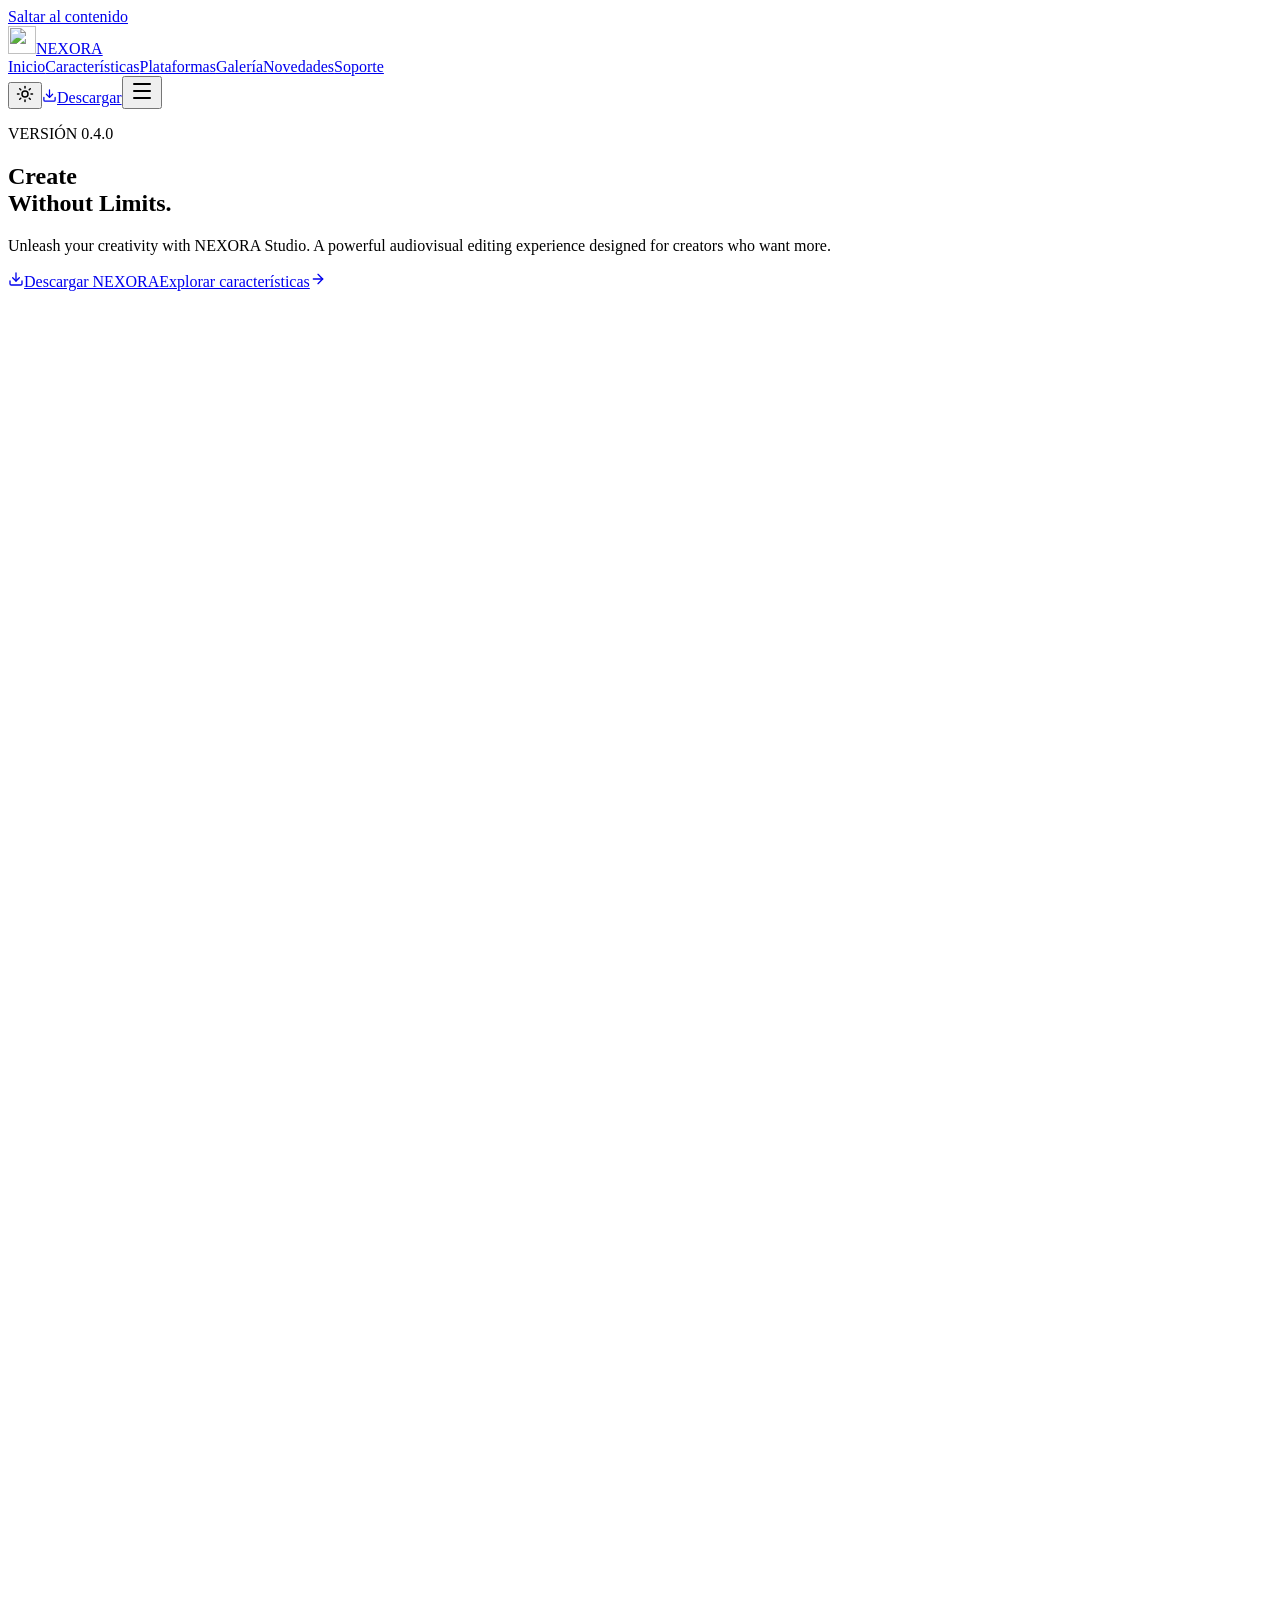
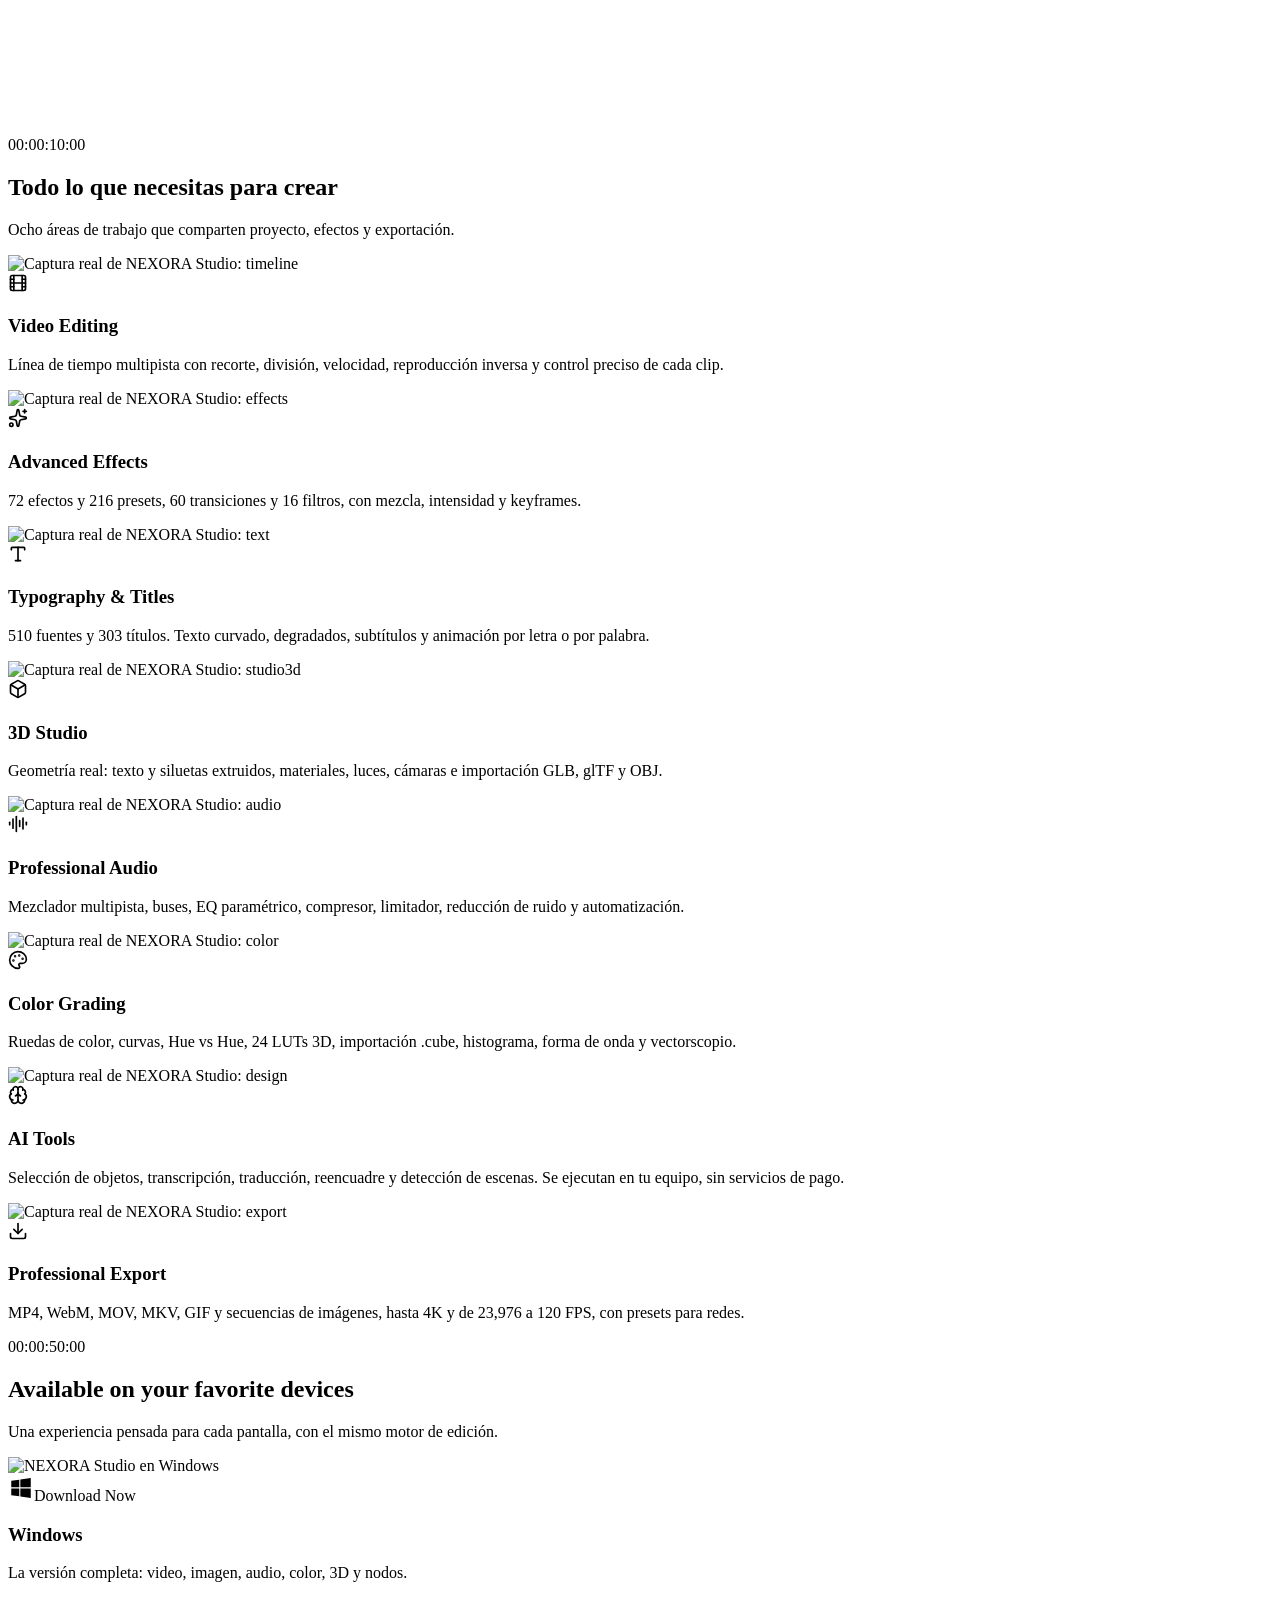
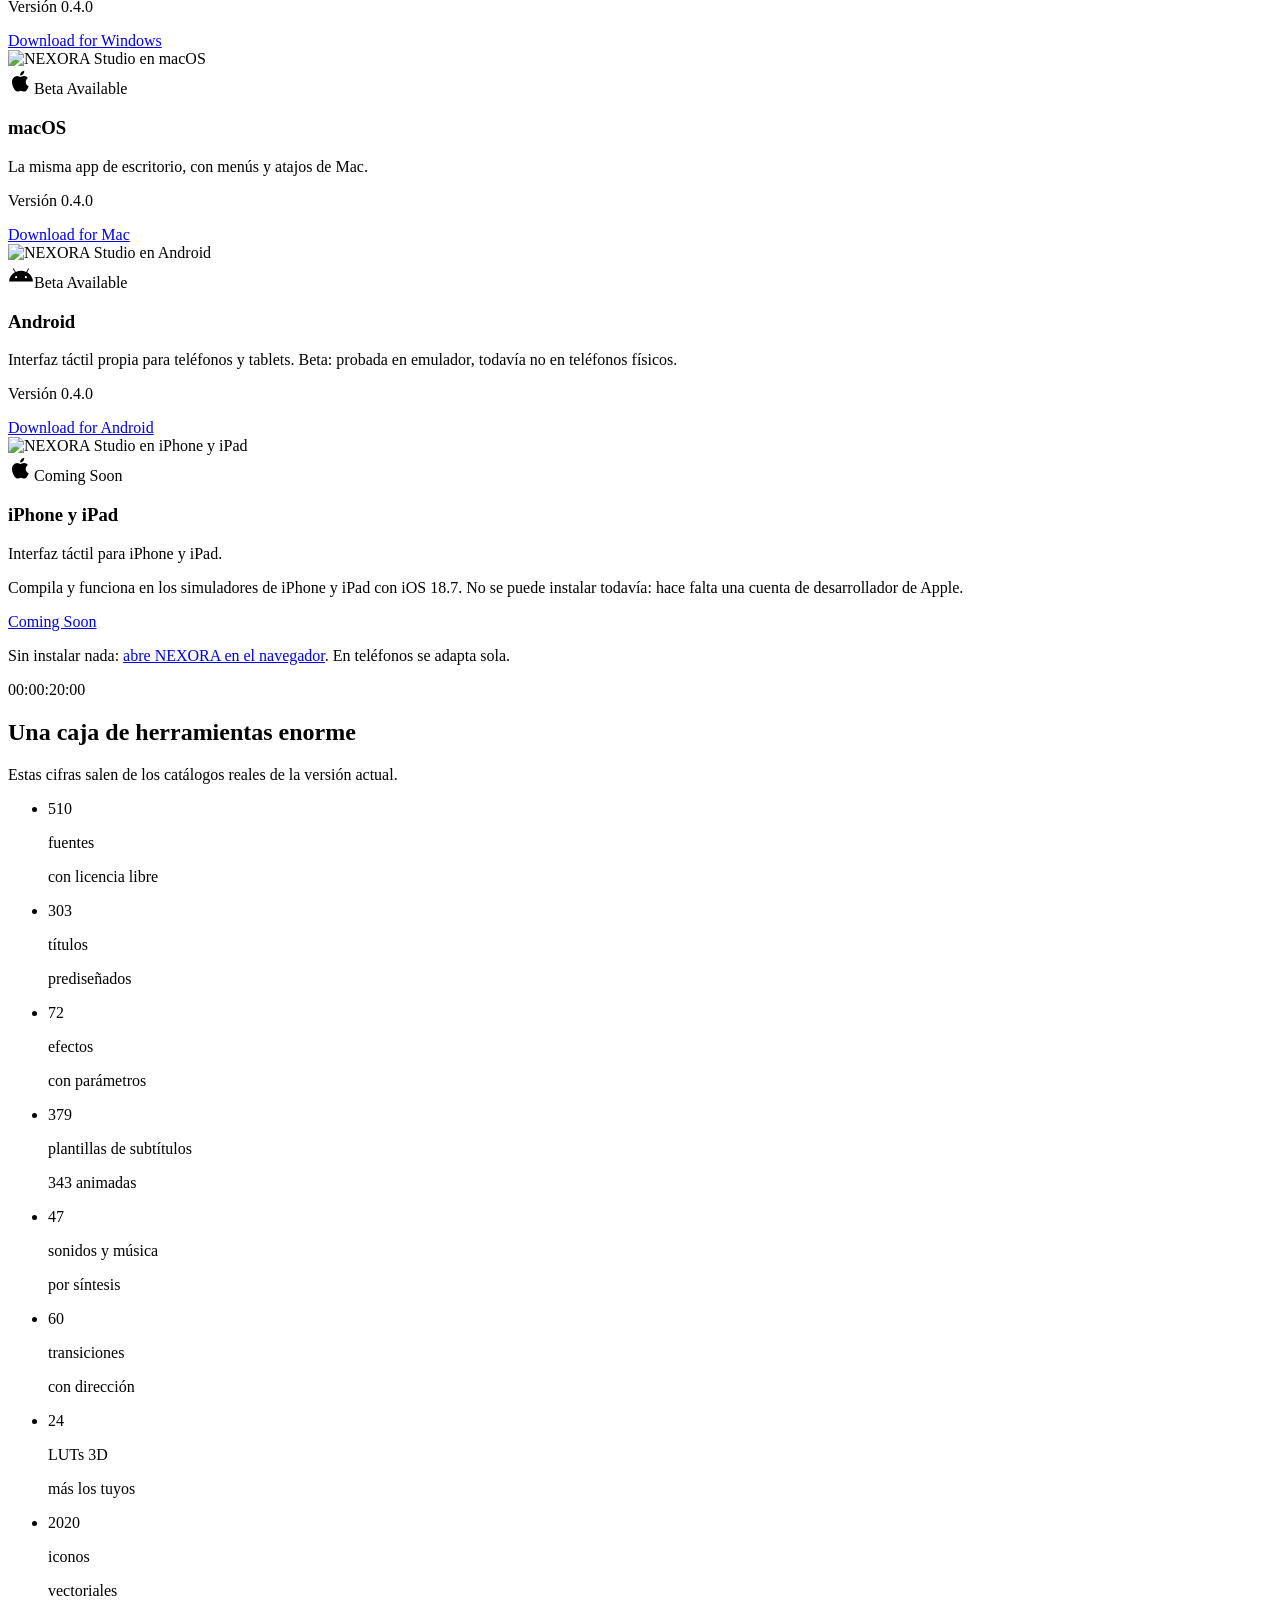
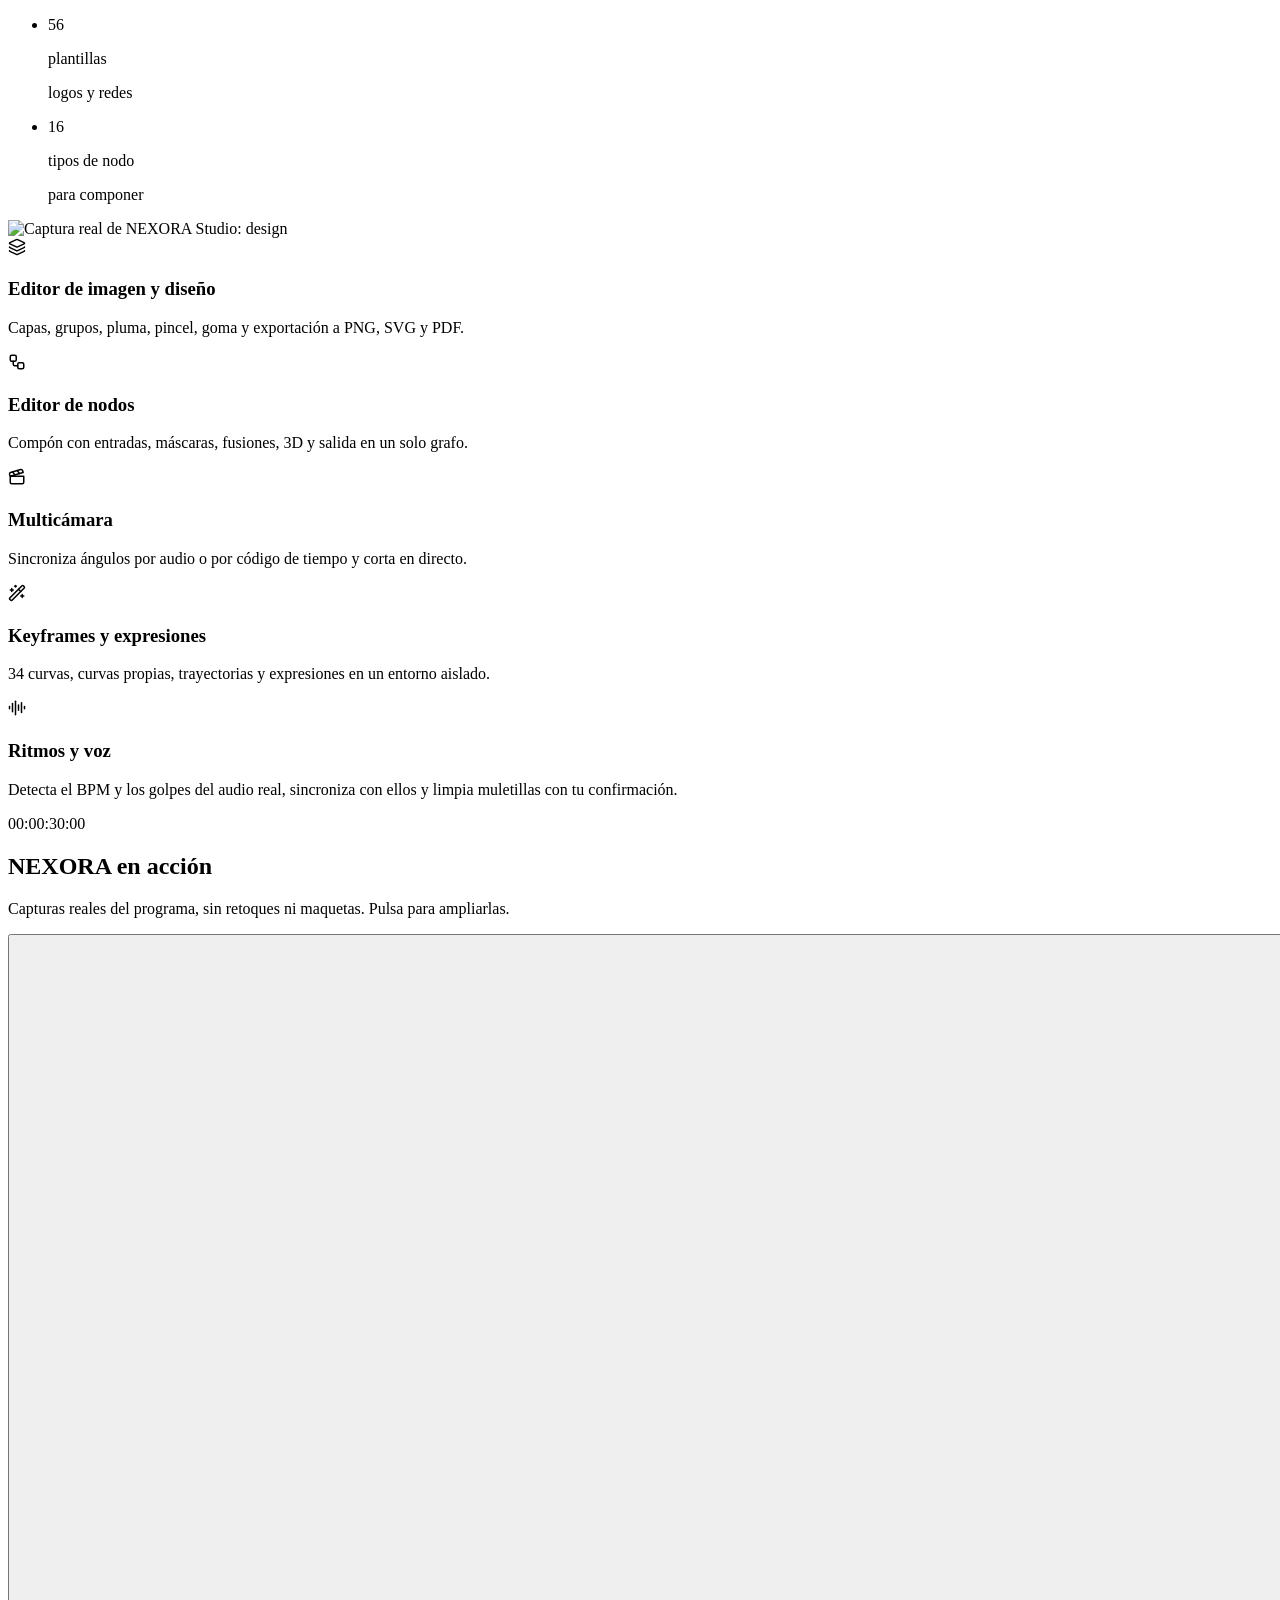
==== commit 9e4b8178: "Publica la web y la app de la versión 0.4.0 Co-Authored-By: Claude Opus 5.5 <noreply@anthropic.com>" ====
--- a/index.html
+++ b/index.html
@@ -18,14 +18,14 @@
     <meta property="og:image:width" content="1200" />
     <meta property="og:image:height" content="630" />
     <meta name="twitter:card" content="summary_large_image" />
-    <script type="application/ld+json">{"@context":"https://schema.org","@type":"SoftwareApplication","name":"NEXORA Studio","applicationCategory":"MultimediaApplication","operatingSystem":"Windows, macOS, Android","softwareVersion":"0.3.0","datePublished":"2026-11-05","downloadUrl":"https://cristiancamilochaparro.github.io/nexora-studio/download/","offers":{"@type":"Offer","price":"0","priceCurrency":"USD"},"url":"https://cristiancamilochaparro.github.io/nexora-studio/"}</script>
+    <script type="application/ld+json">{"@context":"https://schema.org","@type":"SoftwareApplication","name":"NEXORA Studio","applicationCategory":"MultimediaApplication","operatingSystem":"Windows, macOS, Android","softwareVersion":"0.4.0","datePublished":"2026-11-05","downloadUrl":"https://cristiancamilochaparro.github.io/nexora-studio/download/","offers":{"@type":"Offer","price":"0","priceCurrency":"USD"},"url":"https://cristiancamilochaparro.github.io/nexora-studio/"}</script>
     <script>try { if (localStorage.getItem('theme') === 'light') document.documentElement.classList.remove('dark'); } catch (e) {}</script>
     <noscript><style>.reveal{opacity:1!important;transform:none!important}</style></noscript>
-    <script type="module" crossorigin src="/nexora-studio/assets/index-BSKrfZDj.js"></script>
+    <script type="module" crossorigin src="/nexora-studio/assets/index-iX0cJDcX.js"></script>
     <link rel="stylesheet" crossorigin href="/nexora-studio/assets/index-DSd_Ljbo.css">
   </head>
   <body>
-    <div id="root"><link rel="preload" as="image" href="/nexora-studio/logo.svg"/><link rel="preload" as="image" imageSrcSet="/nexora-studio/shots/main-sm.webp 800w, /nexora-studio/shots/main.webp 2400w" imageSizes="(max-width: 800px) 100vw, 1200px" fetchPriority="high"/><a href="#main" class="sr-only focus:not-sr-only focus:fixed focus:top-3 focus:left-3 focus:z-50 btn btn-primary px-4 py-2">Saltar al contenido</a><header class="fixed top-0 inset-x-0 z-40 transition-colors border-b border-transparent"><div class="mx-auto max-w-6xl h-16 px-5 sm:px-8 flex items-center gap-3 sm:gap-6"><a class="flex items-center gap-2.5 font-display font-semibold tracking-tight" aria-label="NEXORA Studio, inicio" href="/nexora-studio" data-discover="true"><img src="/nexora-studio/logo.svg" alt="" width="28" height="28"/><span class="hidden min-[440px]:inline">NEXORA</span></a><nav aria-label="Principal" class="hidden lg:flex items-center gap-5 text-sm text-muted"><a class="hover:text-text transition-colors" href="/nexora-studio" data-discover="true">Inicio</a><a class="hover:text-text transition-colors" href="/nexora-studio#caracteristicas" data-discover="true">Características</a><a class="hover:text-text transition-colors" href="/nexora-studio#plataformas" data-discover="true">Plataformas</a><a class="hover:text-text transition-colors" href="/nexora-studio#galeria" data-discover="true">Galería</a><a class="hover:text-text transition-colors" href="/nexora-studio#novedades" data-discover="true">Novedades</a><a class="hover:text-text transition-colors" href="/nexora-studio#soporte" data-discover="true">Soporte</a></nav><span class="flex-1"></span><button type="button" aria-label="Cambiar a tema claro" data-testid="theme" class="p-2 rounded-lg text-muted hover:text-text hover:bg-bg2"><svg xmlns="http://www.w3.org/2000/svg" width="18" height="18" viewBox="0 0 24 24" fill="none" stroke="currentColor" stroke-width="2" stroke-linecap="round" stroke-linejoin="round" class="lucide lucide-sun" aria-hidden="true"><circle cx="12" cy="12" r="4"></circle><path d="M12 2v2"></path><path d="M12 20v2"></path><path d="m4.93 4.93 1.41 1.41"></path><path d="m17.66 17.66 1.41 1.41"></path><path d="M2 12h2"></path><path d="M20 12h2"></path><path d="m6.34 17.66-1.41 1.41"></path><path d="m19.07 4.93-1.41 1.41"></path></svg></button><a data-testid="nav-download" class="btn btn-primary px-4 py-2 text-sm" href="/nexora-studio/download" data-discover="true"><svg xmlns="http://www.w3.org/2000/svg" width="15" height="15" viewBox="0 0 24 24" fill="none" stroke="currentColor" stroke-width="2" stroke-linecap="round" stroke-linejoin="round" class="lucide lucide-download" aria-hidden="true"><path d="M12 15V3"></path><path d="M21 15v4a2 2 0 0 1-2 2H5a2 2 0 0 1-2-2v-4"></path><path d="m7 10 5 5 5-5"></path></svg>Descargar</a><button type="button" class="lg:hidden p-2 rounded-lg" aria-label="Abrir menú" aria-expanded="false" data-testid="menu"><svg xmlns="http://www.w3.org/2000/svg" width="24" height="24" viewBox="0 0 24 24" fill="none" stroke="currentColor" stroke-width="2" stroke-linecap="round" stroke-linejoin="round" class="lucide lucide-menu" aria-hidden="true"><path d="M4 5h16"></path><path d="M4 12h16"></path><path d="M4 19h16"></path></svg></button></div><div aria-hidden="true" class="absolute left-0 right-0 -bottom-px h-px bg-play origin-left" style="transform:scaleX(0)"></div></header><div style="opacity:1"><main id="main"><section id="top" class="relative pt-28 sm:pt-32 px-5 sm:px-8 overflow-hidden"><div class="glow w-[46rem] h-[30rem] bg-violet -top-40 left-1/2 -translate-x-[75%]"></div><div class="glow w-[34rem] h-[24rem] bg-cyan top-10 left-1/2"></div><div class="relative mx-auto max-w-4xl text-center"><p class="reveal font-mono text-xs tracking-widest text-cyan-800 dark:text-cyan" style="opacity:1">VERSIÓN 0.3.1</p><h1 class="reveal font-display font-semibold tracking-tight text-5xl sm:text-7xl mt-4 leading-[1.02]" style="opacity:1;transform:none">Create <br/><span class="brand-text">Without Limits.</span></h1><p class="reveal mt-5 text-lg text-muted max-w-2xl mx-auto leading-relaxed" style="opacity:1;transform:none">Unleash your creativity with NEXORA Studio. A powerful audiovisual editing experience designed for creators who want more.</p><div class="reveal mt-7 flex flex-col sm:flex-row gap-3 justify-center" style="opacity:1;transform:none"><a class="btn btn-primary px-7 py-3.5" href="/nexora-studio/download" data-discover="true"><svg xmlns="http://www.w3.org/2000/svg" width="16" height="16" viewBox="0 0 24 24" fill="none" stroke="currentColor" stroke-width="2" stroke-linecap="round" stroke-linejoin="round" class="lucide lucide-download" aria-hidden="true"><path d="M12 15V3"></path><path d="M21 15v4a2 2 0 0 1-2 2H5a2 2 0 0 1-2-2v-4"></path><path d="m7 10 5 5 5-5"></path></svg>Descargar NEXORA</a><a href="#caracteristicas" class="btn btn-ghost px-7 py-3.5">Explorar características<svg xmlns="http://www.w3.org/2000/svg" width="16" height="16" viewBox="0 0 24 24" fill="none" stroke="currentColor" stroke-width="2" stroke-linecap="round" stroke-linejoin="round" class="lucide lucide-arrow-right" aria-hidden="true"><path d="M5 12h14"></path><path d="m12 5 7 7-7 7"></path></svg></a></div></div><div class="relative mx-auto max-w-6xl mt-10 sm:mt-12" style="perspective:1600px"><div class="origin-bottom" style="transform:scale(0.96) rotateX(14deg)"><img src="/nexora-studio/shots/main.webp" srcSet="/nexora-studio/shots/main-sm.webp 800w, /nexora-studio/shots/main.webp 2400w" sizes="(max-width: 800px) 100vw, 1200px" alt="Captura real de NEXORA Studio: main" loading="eager" decoding="async" fetchPriority="high" width="2400" height="1425" class="shot rounded-t-2xl sm:rounded-2xl w-full h-auto"/></div></div><div aria-hidden="true" class="ruler h-3 mx-auto max-w-6xl mt-8 opacity-70"></div></section><section id="caracteristicas" class="relative overflow-hidden px-5 sm:px-8 py-20 sm:py-28 "><div class="mx-auto max-w-6xl"><div class="reveal max-w-2xl"><p class="font-mono text-xs tracking-widest text-cyan-800 dark:text-cyan">00:00:10:00</p><h2 class="font-display text-3xl sm:text-5xl font-semibold tracking-tight mt-3">Todo lo que necesitas para crear</h2><p class="mt-4 text-lg text-muted leading-relaxed">Ocho áreas de trabajo que comparten proyecto, efectos y exportación.</p></div><div class="grid gap-5 sm:grid-cols-2 lg:grid-cols-4 mt-14"><div class="reveal "><article class="group h-full rounded-2xl border border-line bg-card overflow-hidden transition-colors hover:border-violet"><div class="aspect-[16/9] overflow-hidden bg-bg2"><img src="/nexora-studio/shots/timeline-sm.webp" alt="Captura real de NEXORA Studio: timeline" loading="lazy" decoding="async" width="2400" height="1425" class="w-full h-full object-cover object-top transition-transform duration-500 group-hover:scale-[1.04]"/></div><div class="p-5"><svg xmlns="http://www.w3.org/2000/svg" width="20" height="20" viewBox="0 0 24 24" fill="none" stroke="currentColor" stroke-width="2" stroke-linecap="round" stroke-linejoin="round" class="lucide lucide-film text-violet" aria-hidden="true"><rect width="18" height="18" x="3" y="3" rx="2"></rect><path d="M7 3v18"></path><path d="M3 7.5h4"></path><path d="M3 12h18"></path><path d="M3 16.5h4"></path><path d="M17 3v18"></path><path d="M17 7.5h4"></path><path d="M17 16.5h4"></path></svg><h3 class="font-display font-semibold text-lg mt-3">Video Editing</h3><p class="text-sm text-muted mt-2 leading-relaxed">Línea de tiempo multipista con recorte, división, velocidad, reproducción inversa y control preciso de cada clip.</p></div></article></div><div class="reveal "><article class="group h-full rounded-2xl border border-line bg-card overflow-hidden transition-colors hover:border-violet"><div class="aspect-[16/9] overflow-hidden bg-bg2"><img src="/nexora-studio/shots/effects-sm.webp" alt="Captura real de NEXORA Studio: effects" loading="lazy" decoding="async" width="2400" height="1425" class="w-full h-full object-cover object-top transition-transform duration-500 group-hover:scale-[1.04]"/></div><div class="p-5"><svg xmlns="http://www.w3.org/2000/svg" width="20" height="20" viewBox="0 0 24 24" fill="none" stroke="currentColor" stroke-width="2" stroke-linecap="round" stroke-linejoin="round" class="lucide lucide-sparkles lucide-stars text-violet" aria-hidden="true"><path d="M11.017 2.814a1 1 0 0 1 1.966 0l1.051 5.558a2 2 0 0 0 1.594 1.594l5.558 1.051a1 1 0 0 1 0 1.966l-5.558 1.051a2 2 0 0 0-1.594 1.594l-1.051 5.558a1 1 0 0 1-1.966 0l-1.051-5.558a2 2 0 0 0-1.594-1.594l-5.558-1.051a1 1 0 0 1 0-1.966l5.558-1.051a2 2 0 0 0 1.594-1.594z"></path><path d="M20 2v4"></path><path d="M22 4h-4"></path><circle cx="4" cy="20" r="2"></circle></svg><h3 class="font-display font-semibold text-lg mt-3">Advanced Effects</h3><p class="text-sm text-muted mt-2 leading-relaxed">72 efectos y 216 presets, 60 transiciones y 16 filtros, con mezcla, intensidad y keyframes.</p></div></article></div><div class="reveal "><article class="group h-full rounded-2xl border border-line bg-card overflow-hidden transition-colors hover:border-violet"><div class="aspect-[16/9] overflow-hidden bg-bg2"><img src="/nexora-studio/shots/text-sm.webp" alt="Captura real de NEXORA Studio: text" loading="lazy" decoding="async" width="2400" height="1425" class="w-full h-full object-cover object-top transition-transform duration-500 group-hover:scale-[1.04]"/></div><div class="p-5"><svg xmlns="http://www.w3.org/2000/svg" width="20" height="20" viewBox="0 0 24 24" fill="none" stroke="currentColor" stroke-width="2" stroke-linecap="round" stroke-linejoin="round" class="lucide lucide-type text-violet" aria-hidden="true"><path d="M12 4v16"></path><path d="M4 7V5a1 1 0 0 1 1-1h14a1 1 0 0 1 1 1v2"></path><path d="M9 20h6"></path></svg><h3 class="font-display font-semibold text-lg mt-3">Typography &amp; Titles</h3><p class="text-sm text-muted mt-2 leading-relaxed">510 fuentes y 303 títulos. Texto curvado, degradados, subtítulos y animación por letra o por palabra.</p></div></article></div><div class="reveal "><article class="group h-full rounded-2xl border border-line bg-card overflow-hidden transition-colors hover:border-violet"><div class="aspect-[16/9] overflow-hidden bg-bg2"><img src="/nexora-studio/shots/studio3d-sm.webp" alt="Captura real de NEXORA Studio: studio3d" loading="lazy" decoding="async" width="2400" height="1425" class="w-full h-full object-cover object-top transition-transform duration-500 group-hover:scale-[1.04]"/></div><div class="p-5"><svg xmlns="http://www.w3.org/2000/svg" width="20" height="20" viewBox="0 0 24 24" fill="none" stroke="currentColor" stroke-width="2" stroke-linecap="round" stroke-linejoin="round" class="lucide lucide-box text-violet" aria-hidden="true"><path d="M21 8a2 2 0 0 0-1-1.73l-7-4a2 2 0 0 0-2 0l-7 4A2 2 0 0 0 3 8v8a2 2 0 0 0 1 1.73l7 4a2 2 0 0 0 2 0l7-4A2 2 0 0 0 21 16Z"></path><path d="m3.3 7 8.7 5 8.7-5"></path><path d="M12 22V12"></path></svg><h3 class="font-display font-semibold text-lg mt-3">3D Studio</h3><p class="text-sm text-muted mt-2 leading-relaxed">Geometría real: texto y siluetas extruidos, materiales, luces, cámaras e importación GLB, glTF y OBJ.</p></div></article></div><div class="reveal "><article class="group h-full rounded-2xl border border-line bg-card overflow-hidden transition-colors hover:border-violet"><div class="aspect-[16/9] overflow-hidden bg-bg2"><img src="/nexora-studio/shots/audio-sm.webp" alt="Captura real de NEXORA Studio: audio" loading="lazy" decoding="async" width="2400" height="1425" class="w-full h-full object-cover object-top transition-transform duration-500 group-hover:scale-[1.04]"/></div><div class="p-5"><svg xmlns="http://www.w3.org/2000/svg" width="20" height="20" viewBox="0 0 24 24" fill="none" stroke="currentColor" stroke-width="2" stroke-linecap="round" stroke-linejoin="round" class="lucide lucide-audio-lines text-violet" aria-hidden="true"><path d="M2 10v3"></path><path d="M6 6v11"></path><path d="M10 3v18"></path><path d="M14 8v7"></path><path d="M18 5v13"></path><path d="M22 10v3"></path></svg><h3 class="font-display font-semibold text-lg mt-3">Professional Audio</h3><p class="text-sm text-muted mt-2 leading-relaxed">Mezclador multipista, buses, EQ paramétrico, compresor, limitador, reducción de ruido y automatización.</p></div></article></div><div class="reveal "><article class="group h-full rounded-2xl border border-line bg-card overflow-hidden transition-colors hover:border-violet"><div class="aspect-[16/9] overflow-hidden bg-bg2"><img src="/nexora-studio/shots/color-sm.webp" alt="Captura real de NEXORA Studio: color" loading="lazy" decoding="async" width="2400" height="1425" class="w-full h-full object-cover object-top transition-transform duration-500 group-hover:scale-[1.04]"/></div><div class="p-5"><svg xmlns="http://www.w3.org/2000/svg" width="20" height="20" viewBox="0 0 24 24" fill="none" stroke="currentColor" stroke-width="2" stroke-linecap="round" stroke-linejoin="round" class="lucide lucide-palette text-violet" aria-hidden="true"><path d="M12 22a1 1 0 0 1 0-20 10 9 0 0 1 10 9 5 5 0 0 1-5 5h-2.25a1.75 1.75 0 0 0-1.4 2.8l.3.4a1.75 1.75 0 0 1-1.4 2.8z"></path><circle cx="13.5" cy="6.5" r=".5" fill="currentColor"></circle><circle cx="17.5" cy="10.5" r=".5" fill="currentColor"></circle><circle cx="6.5" cy="12.5" r=".5" fill="currentColor"></circle><circle cx="8.5" cy="7.5" r=".5" fill="currentColor"></circle></svg><h3 class="font-display font-semibold text-lg mt-3">Color Grading</h3><p class="text-sm text-muted mt-2 leading-relaxed">Ruedas de color, curvas, Hue vs Hue, 24 LUTs 3D, importación .cube, histograma, forma de onda y vectorscopio.</p></div></article></div><div class="reveal "><article class="group h-full rounded-2xl border border-line bg-card overflow-hidden transition-colors hover:border-violet"><div class="aspect-[16/9] overflow-hidden bg-bg2"><img src="/nexora-studio/shots/design-sm.webp" alt="Captura real de NEXORA Studio: design" loading="lazy" decoding="async" width="2400" height="1425" class="w-full h-full object-cover object-top transition-transform duration-500 group-hover:scale-[1.04]"/></div><div class="p-5"><svg xmlns="http://www.w3.org/2000/svg" width="20" height="20" viewBox="0 0 24 24" fill="none" stroke="currentColor" stroke-width="2" stroke-linecap="round" stroke-linejoin="round" class="lucide lucide-brain text-violet" aria-hidden="true"><path d="M12 18V5"></path><path d="M15 13a4.17 4.17 0 01-3-4 4.17 4.17 0 01-3 4"></path><path d="M17.707 6.294A3 3 0 1012 5a3 3 0 10-5.707 1.294"></path><path d="M17.996 5.125a4 4 0 012.526 5.77"></path><path d="M18 18a4 4 0 002-7.465"></path><path d="M19.967 17.482a4 4 0 11-7.967.517 4 4 0 11-7.967-.517"></path><path d="M6 18a4 4 0 01-2-7.465"></path><path d="M6.004 5.125a4 4 0 00-2.526 5.77"></path></svg><h3 class="font-display font-semibold text-lg mt-3">AI Tools</h3><p class="text-sm text-muted mt-2 leading-relaxed">Selección de objetos, transcripción, traducción, reencuadre y detección de escenas. Se ejecutan en tu equipo, sin servicios de pago.</p></div></article></div><div class="reveal "><article class="group h-full rounded-2xl border border-line bg-card overflow-hidden transition-colors hover:border-violet"><div class="aspect-[16/9] overflow-hidden bg-bg2"><img src="/nexora-studio/shots/export-sm.webp" alt="Captura real de NEXORA Studio: export" loading="lazy" decoding="async" width="2400" height="1425" class="w-full h-full object-cover object-top transition-transform duration-500 group-hover:scale-[1.04]"/></div><div class="p-5"><svg xmlns="http://www.w3.org/2000/svg" width="20" height="20" viewBox="0 0 24 24" fill="none" stroke="currentColor" stroke-width="2" stroke-linecap="round" stroke-linejoin="round" class="lucide lucide-download text-violet" aria-hidden="true"><path d="M12 15V3"></path><path d="M21 15v4a2 2 0 0 1-2 2H5a2 2 0 0 1-2-2v-4"></path><path d="m7 10 5 5 5-5"></path></svg><h3 class="font-display font-semibold text-lg mt-3">Professional Export</h3><p class="text-sm text-muted mt-2 leading-relaxed">MP4, WebM, MOV, MKV, GIF y secuencias de imágenes, hasta 4K y de 23,976 a 120 FPS, con presets para redes.</p></div></article></div></div></div></section><section id="plataformas" class="relative overflow-hidden px-5 sm:px-8 py-20 sm:py-28 bg-bg2"><div class="mx-auto max-w-6xl"><div class="reveal max-w-2xl"><p class="font-mono text-xs tracking-widest text-cyan-800 dark:text-cyan">00:00:50:00</p><h2 class="font-display text-3xl sm:text-5xl font-semibold tracking-tight mt-3">Available on your favorite devices</h2><p class="mt-4 text-lg text-muted leading-relaxed">Una experiencia pensada para cada pantalla, con el mismo motor de edición.</p></div><div class="grid gap-5 sm:grid-cols-2 lg:grid-cols-4 mt-12"><div class="reveal "><article data-testid="platform-windows" class="group h-full flex flex-col rounded-2xl border border-line bg-card overflow-hidden transition-all hover:border-violet active:scale-[.99]"><div class="bg-bg2 overflow-hidden aspect-[16/10]"><img src="/nexora-studio/shots/main-sm.webp" alt="NEXORA Studio en Windows" loading="lazy" width="800" height="475" class="w-full h-full object-cover object-top transition-transform duration-500 group-hover:scale-[1.04]"/></div><div class="p-5 flex-1 flex flex-col"><div class="flex items-center justify-between gap-2"><svg width="26" height="26" viewBox="0 0 24 24" fill="currentColor" aria-hidden="true"><path d="M3 5.3 10.4 4.3v7.1H3zM11.4 4.1 21 2.8v8.6h-9.6zM3 12.4h7.4v7.2L3 18.6zM11.4 12.4H21v8.8l-9.6-1.3z"></path></svg><span data-testid="status" class="inline-block px-2 py-0.5 rounded-full border text-xs font-medium text-emerald-700 dark:text-emerald-400 border-emerald-600/40">Download Now</span></div><h3 class="font-display font-semibold text-xl mt-3">Windows</h3><p class="text-sm text-muted mt-1.5 leading-relaxed flex-1">La versión completa: video, imagen, audio, color, 3D y nodos.</p><p class="text-xs text-faint mt-3">Versión 0.3.0</p><a data-testid="cta-windows" class="btn mt-4 px-4 py-2.5 text-sm btn-primary" href="/nexora-studio/download#windows" data-discover="true">Download for Windows</a></div></article></div><div class="reveal "><article data-testid="platform-macos" class="group h-full flex flex-col rounded-2xl border border-line bg-card overflow-hidden transition-all hover:border-violet active:scale-[.99]"><div class="bg-bg2 overflow-hidden aspect-[16/10]"><img src="/nexora-studio/shots/main-sm.webp" alt="NEXORA Studio en macOS" loading="lazy" width="800" height="475" class="w-full h-full object-cover object-top transition-transform duration-500 group-hover:scale-[1.04]"/></div><div class="p-5 flex-1 flex flex-col"><div class="flex items-center justify-between gap-2"><svg width="26" height="26" viewBox="0 0 24 24" fill="currentColor" aria-hidden="true"><path d="M16.4 12.7c0-2.3 1.9-3.4 2-3.5a4.3 4.3 0 0 0-3.4-1.8c-1.4-.2-2.8.8-3.5.8s-1.9-.8-3.1-.8a4.6 4.6 0 0 0-3.9 2.4c-1.7 2.9-.4 7.2 1.2 9.6.8 1.2 1.8 2.4 3 2.4s1.7-.8 3.1-.8 1.9.8 3.1.8 2.1-1.2 2.9-2.3a9.8 9.8 0 0 0 1.3-2.7 4.2 4.2 0 0 1-2.7-4.1ZM14 5.7a4.2 4.2 0 0 0 1-3.1 4.3 4.3 0 0 0-2.8 1.4 4 4 0 0 0-1 3 3.6 3.6 0 0 0 2.8-1.3Z"></path></svg><span data-testid="status" class="inline-block px-2 py-0.5 rounded-full border text-xs font-medium text-amber-800 dark:text-amber-300 border-amber-600/40">Beta Available</span></div><h3 class="font-display font-semibold text-xl mt-3">macOS</h3><p class="text-sm text-muted mt-1.5 leading-relaxed flex-1">La misma app de escritorio, con menús y atajos de Mac.</p><p class="text-xs text-faint mt-3">Versión 0.3.0</p><a data-testid="cta-macos" class="btn mt-4 px-4 py-2.5 text-sm btn-primary" href="/nexora-studio/download#macos" data-discover="true">Download for Mac</a></div></article></div><div class="reveal "><article data-testid="platform-android" class="group h-full flex flex-col rounded-2xl border border-line bg-card overflow-hidden transition-all hover:border-violet active:scale-[.99]"><div class="bg-bg2 overflow-hidden aspect-[16/10] flex justify-center"><img src="/nexora-studio/shots/mobile-sm.webp" alt="NEXORA Studio en Android" loading="lazy" width="800" height="475" class="h-[150%] w-auto max-w-none object-cover object-top"/></div><div class="p-5 flex-1 flex flex-col"><div class="flex items-center justify-between gap-2"><svg width="26" height="26" viewBox="0 0 24 24" fill="currentColor" aria-hidden="true"><path d="M17.6 9.5 19.4 6.4a.4.4 0 0 0-.7-.4l-1.9 3.2a11.4 11.4 0 0 0-9.6 0L5.3 6a.4.4 0 0 0-.7.4l1.8 3.1A10.6 10.6 0 0 0 1 18h22a10.6 10.6 0 0 0-5.4-8.5ZM7.5 15a1 1 0 1 1 0-2 1 1 0 0 1 0 2Zm9 0a1 1 0 1 1 0-2 1 1 0 0 1 0 2Z"></path></svg><span data-testid="status" class="inline-block px-2 py-0.5 rounded-full border text-xs font-medium text-amber-800 dark:text-amber-300 border-amber-600/40">Beta Available</span></div><h3 class="font-display font-semibold text-xl mt-3">Android</h3><p class="text-sm text-muted mt-1.5 leading-relaxed flex-1">Interfaz táctil propia para teléfonos y tablets. Beta: probada en emulador, todavía no en teléfonos físicos.</p><p class="text-xs text-faint mt-3">Versión 0.3.1</p><a data-testid="cta-android" class="btn mt-4 px-4 py-2.5 text-sm btn-primary" href="/nexora-studio/download#android" data-discover="true">Download for Android</a></div></article></div><div class="reveal "><article data-testid="platform-ios" class="group h-full flex flex-col rounded-2xl border border-line bg-card overflow-hidden transition-all hover:border-violet active:scale-[.99]"><div class="bg-bg2 overflow-hidden aspect-[16/10] flex justify-center"><img src="/nexora-studio/shots/mobile-sm.webp" alt="NEXORA Studio en iPhone y iPad" loading="lazy" width="800" height="475" class="h-[150%] w-auto max-w-none object-cover object-top"/></div><div class="p-5 flex-1 flex flex-col"><div class="flex items-center justify-between gap-2"><svg width="26" height="26" viewBox="0 0 24 24" fill="currentColor" aria-hidden="true"><path d="M16.4 12.7c0-2.3 1.9-3.4 2-3.5a4.3 4.3 0 0 0-3.4-1.8c-1.4-.2-2.8.8-3.5.8s-1.9-.8-3.1-.8a4.6 4.6 0 0 0-3.9 2.4c-1.7 2.9-.4 7.2 1.2 9.6.8 1.2 1.8 2.4 3 2.4s1.7-.8 3.1-.8 1.9.8 3.1.8 2.1-1.2 2.9-2.3a9.8 9.8 0 0 0 1.3-2.7 4.2 4.2 0 0 1-2.7-4.1ZM14 5.7a4.2 4.2 0 0 0 1-3.1 4.3 4.3 0 0 0-2.8 1.4 4 4 0 0 0-1 3 3.6 3.6 0 0 0 2.8-1.3Z"></path></svg><span data-testid="status" class="inline-block px-2 py-0.5 rounded-full border text-xs font-medium text-muted border-line">Coming Soon</span></div><h3 class="font-display font-semibold text-xl mt-3">iPhone y iPad</h3><p class="text-sm text-muted mt-1.5 leading-relaxed flex-1">Interfaz táctil para iPhone y iPad.</p><p class="text-xs text-faint mt-3">Compila y funciona en los simuladores de iPhone y iPad con iOS 18.7. No se puede instalar todavía: hace falta una cuenta de desarrollador de Apple.</p><a data-testid="cta-ios" class="btn mt-4 px-4 py-2.5 text-sm btn-ghost" href="/nexora-studio/download#ios" data-discover="true">Coming Soon</a></div></article></div></div><p class="text-sm text-muted mt-6">Sin instalar nada: <a class="underline" href="/nexora-studio/app/" data-testid="open-web">abre NEXORA en el navegador</a>. En teléfonos se adapta sola.</p></div></section><section id="herramientas" class="relative overflow-hidden px-5 sm:px-8 py-20 sm:py-28 bg-bg2"><div class="mx-auto max-w-6xl"><div class="reveal max-w-2xl"><p class="font-mono text-xs tracking-widest text-cyan-800 dark:text-cyan">00:00:20:00</p><h2 class="font-display text-3xl sm:text-5xl font-semibold tracking-tight mt-3">Una caja de herramientas enorme</h2><p class="mt-4 text-lg text-muted leading-relaxed">Estas cifras salen de los catálogos reales de la versión actual.</p></div><ul class="grid grid-cols-2 lg:grid-cols-4 gap-px bg-line rounded-2xl overflow-hidden mt-12 border border-line"><li class="bg-card p-6"><p class="font-display text-4xl font-semibold brand-text">510</p><p class="mt-1 font-medium">fuentes</p><p class="text-sm text-faint">con licencia libre</p></li><li class="bg-card p-6"><p class="font-display text-4xl font-semibold brand-text">303</p><p class="mt-1 font-medium">títulos</p><p class="text-sm text-faint">prediseñados</p></li><li class="bg-card p-6"><p class="font-display text-4xl font-semibold brand-text">72</p><p class="mt-1 font-medium">efectos</p><p class="text-sm text-faint">con parámetros</p></li><li class="bg-card p-6"><p class="font-display text-4xl font-semibold brand-text">55</p><p class="mt-1 font-medium">plantillas de subtítulos</p><p class="text-sm text-faint">con vista previa</p></li><li class="bg-card p-6"><p class="font-display text-4xl font-semibold brand-text">47</p><p class="mt-1 font-medium">sonidos y música</p><p class="text-sm text-faint">por síntesis</p></li><li class="bg-card p-6"><p class="font-display text-4xl font-semibold brand-text">60</p><p class="mt-1 font-medium">transiciones</p><p class="text-sm text-faint">con dirección</p></li><li class="bg-card p-6"><p class="font-display text-4xl font-semibold brand-text">24</p><p class="mt-1 font-medium">LUTs 3D</p><p class="text-sm text-faint">más los tuyos</p></li><li class="bg-card p-6"><p class="font-display text-4xl font-semibold brand-text">2020</p><p class="mt-1 font-medium">iconos</p><p class="text-sm text-faint">vectoriales</p></li><li class="bg-card p-6"><p class="font-display text-4xl font-semibold brand-text">56</p><p class="mt-1 font-medium">plantillas</p><p class="text-sm text-faint">logos y redes</p></li><li class="bg-card p-6"><p class="font-display text-4xl font-semibold brand-text">16</p><p class="mt-1 font-medium">tipos de nodo</p><p class="text-sm text-faint">para componer</p></li></ul><div class="grid lg:grid-cols-2 gap-10 items-center mt-14"><div class="reveal "><img src="/nexora-studio/shots/design-sm.webp" alt="Captura real de NEXORA Studio: design" loading="lazy" decoding="async" width="2400" height="1425" class="shot rounded-xl w-full h-auto"/></div><div class="space-y-6"><div class="reveal flex gap-4"><span class="mt-1 p-2 rounded-lg bg-card border border-line h-fit"><svg xmlns="http://www.w3.org/2000/svg" width="18" height="18" viewBox="0 0 24 24" fill="none" stroke="currentColor" stroke-width="2" stroke-linecap="round" stroke-linejoin="round" class="lucide lucide-layers lucide-layers-3 text-violet" aria-hidden="true"><path d="M12.83 2.18a2 2 0 0 0-1.66 0L2.6 6.08a1 1 0 0 0 0 1.83l8.58 3.91a2 2 0 0 0 1.66 0l8.58-3.9a1 1 0 0 0 0-1.83z"></path><path d="M2 12a1 1 0 0 0 .58.91l8.6 3.91a2 2 0 0 0 1.65 0l8.58-3.9A1 1 0 0 0 22 12"></path><path d="M2 17a1 1 0 0 0 .58.91l8.6 3.91a2 2 0 0 0 1.65 0l8.58-3.9A1 1 0 0 0 22 17"></path></svg></span><div><h3 class="font-medium">Editor de imagen y diseño</h3><p class="text-sm text-muted mt-1 leading-relaxed">Capas, grupos, pluma, pincel, goma y exportación a PNG, SVG y PDF.</p></div></div><div class="reveal flex gap-4"><span class="mt-1 p-2 rounded-lg bg-card border border-line h-fit"><svg xmlns="http://www.w3.org/2000/svg" width="18" height="18" viewBox="0 0 24 24" fill="none" stroke="currentColor" stroke-width="2" stroke-linecap="round" stroke-linejoin="round" class="lucide lucide-workflow text-violet" aria-hidden="true"><rect width="8" height="8" x="3" y="3" rx="2"></rect><path d="M7 11v4a2 2 0 0 0 2 2h4"></path><rect width="8" height="8" x="13" y="13" rx="2"></rect></svg></span><div><h3 class="font-medium">Editor de nodos</h3><p class="text-sm text-muted mt-1 leading-relaxed">Compón con entradas, máscaras, fusiones, 3D y salida en un solo grafo.</p></div></div><div class="reveal flex gap-4"><span class="mt-1 p-2 rounded-lg bg-card border border-line h-fit"><svg xmlns="http://www.w3.org/2000/svg" width="18" height="18" viewBox="0 0 24 24" fill="none" stroke="currentColor" stroke-width="2" stroke-linecap="round" stroke-linejoin="round" class="lucide lucide-clapperboard text-violet" aria-hidden="true"><path d="m12.296 3.464 3.02 3.956"></path><path d="M20.2 6 3 11l-.9-2.4c-.3-1.1.3-2.2 1.3-2.5l13.5-4c1.1-.3 2.2.3 2.5 1.3z"></path><path d="M3 11h18v8a2 2 0 0 1-2 2H5a2 2 0 0 1-2-2z"></path><path d="m6.18 5.276 3.1 3.899"></path></svg></span><div><h3 class="font-medium">Multicámara</h3><p class="text-sm text-muted mt-1 leading-relaxed">Sincroniza ángulos por audio o por código de tiempo y corta en directo.</p></div></div><div class="reveal flex gap-4"><span class="mt-1 p-2 rounded-lg bg-card border border-line h-fit"><svg xmlns="http://www.w3.org/2000/svg" width="18" height="18" viewBox="0 0 24 24" fill="none" stroke="currentColor" stroke-width="2" stroke-linecap="round" stroke-linejoin="round" class="lucide lucide-wand-sparkles lucide-wand-2 text-violet" aria-hidden="true"><path d="m21.64 3.64-1.28-1.28a1.21 1.21 0 0 0-1.72 0L2.36 18.64a1.21 1.21 0 0 0 0 1.72l1.28 1.28a1.2 1.2 0 0 0 1.72 0L21.64 5.36a1.2 1.2 0 0 0 0-1.72"></path><path d="m14 7 3 3"></path><path d="M5 6v4"></path><path d="M19 14v4"></path><path d="M10 2v2"></path><path d="M7 8H3"></path><path d="M21 16h-4"></path><path d="M11 3H9"></path></svg></span><div><h3 class="font-medium">Keyframes y expresiones</h3><p class="text-sm text-muted mt-1 leading-relaxed">Curvas Bézier, trayectorias y expresiones en un entorno aislado.</p></div></div></div></div></div></section><section id="galeria" class="relative overflow-hidden px-5 sm:px-8 py-20 sm:py-28 "><div class="mx-auto max-w-6xl"><div class="reveal max-w-2xl"><p class="font-mono text-xs tracking-widest text-cyan-800 dark:text-cyan">00:00:30:00</p><h2 class="font-display text-3xl sm:text-5xl font-semibold tracking-tight mt-3">NEXORA en acción</h2><p class="mt-4 text-lg text-muted leading-relaxed">Capturas reales del programa, sin retoques ni maquetas. Pulsa para ampliarlas.</p></div><div class="grid gap-5 sm:grid-cols-2 lg:grid-cols-3 mt-14"><div class="reveal lg:col-span-2 lg:row-span-2"><button type="button" data-testid="gallery-item" aria-label="Ampliar: Interfaz principal" class="group block w-full text-left"><span class="block rounded-xl overflow-hidden shot transition-all duration-300 group-hover:-translate-y-1 group-hover:border-violet"><img src="/nexora-studio/shots/main.webp" srcSet="/nexora-studio/shots/main-sm.webp 800w, /nexora-studio/shots/main.webp 2400w" sizes="(max-width: 800px) 100vw, 1200px" alt="Captura real de NEXORA Studio: main" loading="lazy" decoding="async" width="2400" height="1425" class="w-full h-auto"/></span><span class="block mt-3 font-medium">Interfaz principal</span><span class="block text-sm text-muted">Biblioteca, vista previa, inspector y línea de tiempo en una sola ventana.</span></button></div><div class="reveal "><button type="button" data-testid="gallery-item" aria-label="Ampliar: Línea de tiempo multipista" class="group block w-full text-left"><span class="block rounded-xl overflow-hidden shot transition-all duration-300 group-hover:-translate-y-1 group-hover:border-violet"><img src="/nexora-studio/shots/timeline-sm.webp" alt="Captura real de NEXORA Studio: timeline" loading="lazy" decoding="async" width="2400" height="1425" class="w-full h-auto"/></span><span class="block mt-3 font-medium">Línea de tiempo multipista</span><span class="block text-sm text-muted">Pistas de texto, video y audio con miniaturas y formas de onda.</span></button></div><div class="reveal "><button type="button" data-testid="gallery-item" aria-label="Ampliar: Biblioteca de efectos" class="group block w-full text-left"><span class="block rounded-xl overflow-hidden shot transition-all duration-300 group-hover:-translate-y-1 group-hover:border-violet"><img src="/nexora-studio/shots/effects-sm.webp" alt="Captura real de NEXORA Studio: effects" loading="lazy" decoding="async" width="2400" height="1425" class="w-full h-auto"/></span><span class="block mt-3 font-medium">Biblioteca de efectos</span><span class="block text-sm text-muted">Efectos con vista previa, búsqueda y favoritos.</span></button></div><div class="reveal "><button type="button" data-testid="gallery-item" aria-label="Ampliar: Textos y tipografías" class="group block w-full text-left"><span class="block rounded-xl overflow-hidden shot transition-all duration-300 group-hover:-translate-y-1 group-hover:border-violet"><img src="/nexora-studio/shots/text-sm.webp" alt="Captura real de NEXORA Studio: text" loading="lazy" decoding="async" width="2400" height="1425" class="w-full h-auto"/></span><span class="block mt-3 font-medium">Textos y tipografías</span><span class="block text-sm text-muted">510 familias con vista previa, pesos y estilos.</span></button></div><div class="reveal "><button type="button" data-testid="gallery-item" aria-label="Ampliar: Corrección de color" class="group block w-full text-left"><span class="block rounded-xl overflow-hidden shot transition-all duration-300 group-hover:-translate-y-1 group-hover:border-violet"><img src="/nexora-studio/shots/color-sm.webp" alt="Captura real de NEXORA Studio: color" loading="lazy" decoding="async" width="2400" height="1425" class="w-full h-auto"/></span><span class="block mt-3 font-medium">Corrección de color</span><span class="block text-sm text-muted">Ruedas Lift, Gamma, Gain y Offset, balance y tono.</span></button></div><div class="reveal "><button type="button" data-testid="gallery-item" aria-label="Ampliar: Herramientas de audio" class="group block w-full text-left"><span class="block rounded-xl overflow-hidden shot transition-all duration-300 group-hover:-translate-y-1 group-hover:border-violet"><img src="/nexora-studio/shots/audio-sm.webp" alt="Captura real de NEXORA Studio: audio" loading="lazy" decoding="async" width="2400" height="1425" class="w-full h-auto"/></span><span class="block mt-3 font-medium">Herramientas de audio</span><span class="block text-sm text-muted">Mezclador, buses, enrutado y presets.</span></button></div><div class="reveal "><button type="button" data-testid="gallery-item" aria-label="Ampliar: Editor 3D" class="group block w-full text-left"><span class="block rounded-xl overflow-hidden shot transition-all duration-300 group-hover:-translate-y-1 group-hover:border-violet"><img src="/nexora-studio/shots/studio3d-sm.webp" alt="Captura real de NEXORA Studio: studio3d" loading="lazy" decoding="async" width="2400" height="1425" class="w-full h-auto"/></span><span class="block mt-3 font-medium">Editor 3D</span><span class="block text-sm text-muted">Texto extruido como geometría real, con materiales y luces.</span></button></div><div class="reveal "><button type="button" data-testid="gallery-item" aria-label="Ampliar: Exportación" class="group block w-full text-left"><span class="block rounded-xl overflow-hidden shot transition-all duration-300 group-hover:-translate-y-1 group-hover:border-violet"><img src="/nexora-studio/shots/export-sm.webp" alt="Captura real de NEXORA Studio: export" loading="lazy" decoding="async" width="2400" height="1425" class="w-full h-auto"/></span><span class="block mt-3 font-medium">Exportación</span><span class="block text-sm text-muted">Formatos, códecs, resolución, FPS y presets de plataforma.</span></button></div></div></div></section><section id="por-que" class="relative overflow-hidden px-5 sm:px-8 py-20 sm:py-28 bg-bg2"><div class="mx-auto max-w-6xl"><div class="reveal max-w-2xl"><p class="font-mono text-xs tracking-widest text-cyan-800 dark:text-cyan">00:00:40:00</p><h2 class="font-display text-3xl sm:text-5xl font-semibold tracking-tight mt-3">Why NEXORA?</h2><p class="mt-4 text-lg text-muted leading-relaxed">Un flujo de trabajo completo, pensado para que no tengas que saltar entre programas.</p></div><div class="grid gap-x-10 gap-y-8 sm:grid-cols-2 lg:grid-cols-3 mt-12"><div class="reveal border-t border-line pt-5"><h3 class="font-display font-semibold text-lg">Todo en un solo programa</h3><p class="text-muted mt-2 leading-relaxed">Video, imagen, audio y 3D comparten proyecto, capas y efectos.</p></div><div class="reveal border-t border-line pt-5"><h3 class="font-display font-semibold text-lg">Tus archivos se quedan contigo</h3><p class="text-muted mt-2 leading-relaxed">La edición ocurre en tu equipo. Nada se sube salvo que tú lo decidas.</p></div><div class="reveal border-t border-line pt-5"><h3 class="font-display font-semibold text-lg">Edición multipista de verdad</h3><p class="text-muted mt-2 leading-relaxed">Pistas de video, audio, texto y superposición, con la misma imagen en vista previa y exportación.</p></div><div class="reveal border-t border-line pt-5"><h3 class="font-display font-semibold text-lg">Una biblioteca para crear rápido</h3><p class="text-muted mt-2 leading-relaxed">Efectos, transiciones, títulos y plantillas con búsqueda global y favoritos.</p></div><div class="reveal border-t border-line pt-5"><h3 class="font-display font-semibold text-lg">A tu manera</h3><p class="text-muted mt-2 leading-relaxed">Tema claro y oscuro, atajos editables, paneles ajustables y presets propios.</p></div><div class="reveal border-t border-line pt-5"><h3 class="font-display font-semibold text-lg">En desarrollo activo</h3><p class="text-muted mt-2 leading-relaxed">Cada versión queda publicada aquí con sus cambios y su hash de verificación.</p></div></div></div></section><section id="novedades" class="relative overflow-hidden px-5 sm:px-8 py-20 sm:py-28 "><div class="mx-auto max-w-6xl"><div class="reveal max-w-2xl"><p class="font-mono text-xs tracking-widest text-cyan-800 dark:text-cyan">00:01:10:00</p><h2 class="font-display text-3xl sm:text-5xl font-semibold tracking-tight mt-3">Novedades</h2><p class="mt-4 text-lg text-muted leading-relaxed">Versión 0.3.1, publicada el 5 de noviembre de 2026.</p></div><div class="grid gap-5 md:grid-cols-2 mt-12"><div class="reveal md:row-span-2"><article class="h-full rounded-2xl border border-line bg-card p-6"><h3 class="font-display font-semibold text-xl">Panel de exportación completo en móvil y navegador.</h3><ul class="mt-4 space-y-2.5"><li class="flex gap-2.5 text-sm text-muted leading-relaxed"><svg xmlns="http://www.w3.org/2000/svg" width="16" height="16" viewBox="0 0 24 24" fill="none" stroke="currentColor" stroke-width="2" stroke-linecap="round" stroke-linejoin="round" class="lucide lucide-check text-violet mt-0.5 shrink-0" aria-hidden="true"><path d="M20 6 9 17l-5-5"></path></svg>En móvil y navegador: exportar a MP4, WebM, MOV y MKV con H.264, H.265, VP9, VP8 y AV1 según el dispositivo.</li><li class="flex gap-2.5 text-sm text-muted leading-relaxed"><svg xmlns="http://www.w3.org/2000/svg" width="16" height="16" viewBox="0 0 24 24" fill="none" stroke="currentColor" stroke-width="2" stroke-linecap="round" stroke-linejoin="round" class="lucide lucide-check text-violet mt-0.5 shrink-0" aria-hidden="true"><path d="M20 6 9 17l-5-5"></path></svg>Presets de plataforma, resolución y FPS personalizados, calidad y bitrate, tramo y opciones avanzadas de audio y video.</li><li class="flex gap-2.5 text-sm text-muted leading-relaxed"><svg xmlns="http://www.w3.org/2000/svg" width="16" height="16" viewBox="0 0 24 24" fill="none" stroke="currentColor" stroke-width="2" stroke-linecap="round" stroke-linejoin="round" class="lucide lucide-check text-violet mt-0.5 shrink-0" aria-hidden="true"><path d="M20 6 9 17l-5-5"></path></svg>Exportación de solo audio, GIF, secuencias de imágenes, fotograma, proyecto y paquete con medios.</li><li class="flex gap-2.5 text-sm text-muted leading-relaxed"><svg xmlns="http://www.w3.org/2000/svg" width="16" height="16" viewBox="0 0 24 24" fill="none" stroke="currentColor" stroke-width="2" stroke-linecap="round" stroke-linejoin="round" class="lucide lucide-check text-violet mt-0.5 shrink-0" aria-hidden="true"><path d="M20 6 9 17l-5-5"></path></svg>Progreso con tiempo restante, cancelación y vista previa del resultado.</li></ul></article></div><div class="reveal "><article class="rounded-2xl border border-line bg-card p-6"><h3 class="font-medium">En desarrollo</h3><ul class="mt-3 space-y-2 text-sm text-muted"><li>Pruebas en teléfonos y tablets físicos.</li><li>Grabaciones con licencia para la biblioteca de audio.</li><li>Prueba de la versión Intel en un Mac Intel.</li><li>Firma digital del instalador de Windows.</li><li>Firma y notarización de la app de Mac.</li><li>Publicación en Google Play y App Store.</li><li>Versión para iPhone y iPad, cuando exista cuenta de desarrollador de Apple.</li></ul></article></div><div class="reveal "><article class="rounded-2xl border border-line bg-card p-6"><h3 class="font-medium">Historial</h3><p class="mt-3 text-sm text-muted">Todas las versiones, con sus cambios y archivos.</p><a data-testid="changelog" class="btn btn-ghost px-4 py-2 text-sm mt-4" href="/nexora-studio/changelog" data-discover="true">View Changelog<svg xmlns="http://www.w3.org/2000/svg" width="15" height="15" viewBox="0 0 24 24" fill="none" stroke="currentColor" stroke-width="2" stroke-linecap="round" stroke-linejoin="round" class="lucide lucide-arrow-right" aria-hidden="true"><path d="M5 12h14"></path><path d="m12 5 7 7-7 7"></path></svg></a></article></div></div></div></section><section id="soporte" class="relative overflow-hidden px-5 sm:px-8 py-20 sm:py-28 bg-bg2"><div class="mx-auto max-w-6xl"><div class="reveal max-w-2xl"><p class="font-mono text-xs tracking-widest text-cyan-800 dark:text-cyan">00:01:20:00</p><h2 class="font-display text-3xl sm:text-5xl font-semibold tracking-tight mt-3">Preguntas frecuentes</h2><p class="mt-4 text-lg text-muted leading-relaxed">¿Otra duda o un error? Escríbenos en las incidencias del repositorio.</p></div><div class="mt-10 divide-y divide-line border-y border-line"><details class="group" data-testid="faq"><summary class="flex items-center justify-between gap-4 py-5 cursor-pointer list-none font-medium">¿Qué es NEXORA Studio?<svg xmlns="http://www.w3.org/2000/svg" width="18" height="18" viewBox="0 0 24 24" fill="none" stroke="currentColor" stroke-width="2" stroke-linecap="round" stroke-linejoin="round" class="lucide lucide-chevron-down shrink-0 text-muted transition-transform group-open:rotate-180" aria-hidden="true"><path d="m6 9 6 6 6-6"></path></svg></summary><p class="pb-5 text-muted leading-relaxed max-w-3xl">Un editor audiovisual que reúne edición de video multipista, diseño de imagen, audio, color, 3D y composición por nodos en un solo programa.</p></details><details class="group" data-testid="faq"><summary class="flex items-center justify-between gap-4 py-5 cursor-pointer list-none font-medium">¿Es gratuito?<svg xmlns="http://www.w3.org/2000/svg" width="18" height="18" viewBox="0 0 24 24" fill="none" stroke="currentColor" stroke-width="2" stroke-linecap="round" stroke-linejoin="round" class="lucide lucide-chevron-down shrink-0 text-muted transition-transform group-open:rotate-180" aria-hidden="true"><path d="m6 9 6 6 6-6"></path></svg></summary><p class="pb-5 text-muted leading-relaxed max-w-3xl">Sí, la versión actual se descarga y se usa sin coste, y no necesita ninguna cuenta ni clave.</p></details><details class="group" data-testid="faq"><summary class="flex items-center justify-between gap-4 py-5 cursor-pointer list-none font-medium">¿Cómo puedo instalarlo?<svg xmlns="http://www.w3.org/2000/svg" width="18" height="18" viewBox="0 0 24 24" fill="none" stroke="currentColor" stroke-width="2" stroke-linecap="round" stroke-linejoin="round" class="lucide lucide-chevron-down shrink-0 text-muted transition-transform group-open:rotate-180" aria-hidden="true"><path d="m6 9 6 6 6-6"></path></svg></summary><p class="pb-5 text-muted leading-relaxed max-w-3xl">Elige tu plataforma en el centro de descargas. En Windows, abre el instalador: como aún no tiene firma digital, verás un aviso; pulsa &quot;Más información&quot; y luego &quot;Ejecutar de todas formas&quot;.</p></details><details class="group" data-testid="faq"><summary class="flex items-center justify-between gap-4 py-5 cursor-pointer list-none font-medium">¿Qué sistemas operativos admite?<svg xmlns="http://www.w3.org/2000/svg" width="18" height="18" viewBox="0 0 24 24" fill="none" stroke="currentColor" stroke-width="2" stroke-linecap="round" stroke-linejoin="round" class="lucide lucide-chevron-down shrink-0 text-muted transition-transform group-open:rotate-180" aria-hidden="true"><path d="m6 9 6 6 6-6"></path></svg></summary><p class="pb-5 text-muted leading-relaxed max-w-3xl">El estado de cada plataforma está en el centro de descargas. También hay una versión web para Chrome o Edge recientes. No hay versión para Linux.</p></details><details class="group" data-testid="faq"><summary class="flex items-center justify-between gap-4 py-5 cursor-pointer list-none font-medium">¿Qué formatos de video soporta?<svg xmlns="http://www.w3.org/2000/svg" width="18" height="18" viewBox="0 0 24 24" fill="none" stroke="currentColor" stroke-width="2" stroke-linecap="round" stroke-linejoin="round" class="lucide lucide-chevron-down shrink-0 text-muted transition-transform group-open:rotate-180" aria-hidden="true"><path d="m6 9 6 6 6-6"></path></svg></summary><p class="pb-5 text-muted leading-relaxed max-w-3xl">Importa MP4, WebM, MP3, WAV, M4A, PNG, JPG y WEBP, entre otros, según lo que decodifique el sistema. ProRes, DNxHR y AVI antiguos no se admiten. Exporta MP4, WebM, MOV, MKV, GIF, secuencias PNG y JPEG, WAV y MP3.</p></details><details class="group" data-testid="faq"><summary class="flex items-center justify-between gap-4 py-5 cursor-pointer list-none font-medium">¿Cómo puedo actualizarlo?<svg xmlns="http://www.w3.org/2000/svg" width="18" height="18" viewBox="0 0 24 24" fill="none" stroke="currentColor" stroke-width="2" stroke-linecap="round" stroke-linejoin="round" class="lucide lucide-chevron-down shrink-0 text-muted transition-transform group-open:rotate-180" aria-hidden="true"><path d="m6 9 6 6 6-6"></path></svg></summary><p class="pb-5 text-muted leading-relaxed max-w-3xl">De momento la actualización es manual: descarga el instalador de la nueva versión desde esta página e instálalo encima. Tus proyectos se conservan.</p></details><details class="group" data-testid="faq"><summary class="flex items-center justify-between gap-4 py-5 cursor-pointer list-none font-medium">¿Es seguro descargarlo?<svg xmlns="http://www.w3.org/2000/svg" width="18" height="18" viewBox="0 0 24 24" fill="none" stroke="currentColor" stroke-width="2" stroke-linecap="round" stroke-linejoin="round" class="lucide lucide-chevron-down shrink-0 text-muted transition-transform group-open:rotate-180" aria-hidden="true"><path d="m6 9 6 6 6-6"></path></svg></summary><p class="pb-5 text-muted leading-relaxed max-w-3xl">Descárgalo solo desde esta página. Cada archivo publica su SHA-256 para que compruebes que no ha cambiado. Los instaladores de escritorio aún no están firmados digitalmente, por eso el sistema avisa al abrirlos.</p></details><details class="group" data-testid="faq"><summary class="flex items-center justify-between gap-4 py-5 cursor-pointer list-none font-medium">¿Dónde puedo reportar errores?<svg xmlns="http://www.w3.org/2000/svg" width="18" height="18" viewBox="0 0 24 24" fill="none" stroke="currentColor" stroke-width="2" stroke-linecap="round" stroke-linejoin="round" class="lucide lucide-chevron-down shrink-0 text-muted transition-transform group-open:rotate-180" aria-hidden="true"><path d="m6 9 6 6 6-6"></path></svg></summary><p class="pb-5 text-muted leading-relaxed max-w-3xl">En la sección de incidencias del repositorio oficial en GitHub. Incluye la versión, los pasos para reproducir el error y, si puedes, una captura.</p></details><details class="group" data-testid="faq"><summary class="flex items-center justify-between gap-4 py-5 cursor-pointer list-none font-medium">¿Puedo pasar un proyecto de un dispositivo a otro?<svg xmlns="http://www.w3.org/2000/svg" width="18" height="18" viewBox="0 0 24 24" fill="none" stroke="currentColor" stroke-width="2" stroke-linecap="round" stroke-linejoin="round" class="lucide lucide-chevron-down shrink-0 text-muted transition-transform group-open:rotate-180" aria-hidden="true"><path d="m6 9 6 6 6-6"></path></svg></summary><p class="pb-5 text-muted leading-relaxed max-w-3xl">Sí, de forma manual: exporta el proyecto como paquete con sus medios y ábrelo en el otro dispositivo. No hay sincronización automática.</p></details><details class="group" data-testid="faq"><summary class="flex items-center justify-between gap-4 py-5 cursor-pointer list-none font-medium">¿Cómo puedo obtener soporte?<svg xmlns="http://www.w3.org/2000/svg" width="18" height="18" viewBox="0 0 24 24" fill="none" stroke="currentColor" stroke-width="2" stroke-linecap="round" stroke-linejoin="round" class="lucide lucide-chevron-down shrink-0 text-muted transition-transform group-open:rotate-180" aria-hidden="true"><path d="m6 9 6 6 6-6"></path></svg></summary><p class="pb-5 text-muted leading-relaxed max-w-3xl">De momento el canal de soporte son las incidencias del repositorio en GitHub. No hay soporte telefónico ni por correo.</p></details></div><p class="text-sm text-faint mt-6">Repositorio oficial en <a class="underline" href="https://github.com/CristianCamiloChaparro/nexora-studio">GitHub</a>. Todas las descargas en <a class="underline" href="https://github.com/CristianCamiloChaparro/nexora-studio/releases">Releases</a>. Errores y soporte en <a class="underline" href="https://github.com/CristianCamiloChaparro/nexora-studio/issues">Issues</a>.</p></div></section></main></div><footer class="border-t border-line px-5 sm:px-8 py-14 mt-10"><div class="mx-auto max-w-6xl grid gap-10 sm:grid-cols-2 lg:grid-cols-5"><div class="lg:col-span-2"><p class="flex items-center gap-2.5 font-display font-semibold"><img src="/nexora-studio/logo.svg" alt="" width="28" height="28"/>NEXORA Studio</p><p class="mt-3 text-sm text-muted max-w-xs leading-relaxed">Editor audiovisual: video, imagen, audio, color y 3D en un solo programa.</p></div><div><h3 class="font-medium mb-3 text-sm">Producto</h3><ul class="space-y-2 text-sm text-muted"><li><a class="hover:text-text transition-colors" href="/nexora-studio#caracteristicas" data-discover="true">Características</a></li><li><a class="hover:text-text transition-colors" href="/nexora-studio#plataformas" data-discover="true">Plataformas</a></li><li><a class="hover:text-text transition-colors" href="/nexora-studio#galeria" data-discover="true">Galería</a></li><li><a class="hover:text-text transition-colors" href="/nexora-studio#novedades" data-discover="true">Novedades</a></li><li><a class="hover:text-text transition-colors" href="/nexora-studio#soporte" data-discover="true">Soporte</a></li></ul></div><div><h3 class="font-medium mb-3 text-sm">Recursos</h3><ul class="space-y-2 text-sm text-muted"><li><a class="hover:text-text transition-colors" href="/nexora-studio/download" data-discover="true">Centro de descargas</a></li><li><a class="hover:text-text transition-colors" href="/nexora-studio/app/">Abrir en el navegador</a></li><li><a class="hover:text-text transition-colors" href="/nexora-studio/changelog" data-discover="true">Changelog</a></li><li><a class="hover:text-text transition-colors" href="https://github.com/CristianCamiloChaparro/nexora-studio">Documentación</a></li><li><a class="hover:text-text transition-colors" href="https://github.com/CristianCamiloChaparro/nexora-studio/releases">Todas las versiones</a></li></ul></div><div><h3 class="font-medium mb-3 text-sm">Legal y contacto</h3><ul class="space-y-2 text-sm text-muted"><li><a class="hover:text-text transition-colors" href="https://github.com/CristianCamiloChaparro/nexora-studio/issues">Contacto y soporte</a></li><li><a class="hover:text-text transition-colors" href="/nexora-studio/privacy" data-discover="true">Política de privacidad</a></li><li><a class="hover:text-text transition-colors" href="/nexora-studio/terms" data-discover="true">Términos de uso</a></li></ul></div></div><p class="mx-auto max-w-6xl mt-10 pt-6 border-t border-line text-xs text-faint">© <!-- -->2026<!-- --> NEXORA Studio. Todos los derechos reservados.</p></footer></div>+    <div id="root"><link rel="preload" as="image" href="/nexora-studio/logo.svg"/><link rel="preload" as="image" imageSrcSet="/nexora-studio/shots/main-sm.webp 800w, /nexora-studio/shots/main.webp 2400w" imageSizes="(max-width: 800px) 100vw, 1200px" fetchPriority="high"/><a href="#main" class="sr-only focus:not-sr-only focus:fixed focus:top-3 focus:left-3 focus:z-50 btn btn-primary px-4 py-2">Saltar al contenido</a><header class="fixed top-0 inset-x-0 z-40 transition-colors border-b border-transparent"><div class="mx-auto max-w-6xl h-16 px-5 sm:px-8 flex items-center gap-3 sm:gap-6"><a class="flex items-center gap-2.5 font-display font-semibold tracking-tight" aria-label="NEXORA Studio, inicio" href="/nexora-studio" data-discover="true"><img src="/nexora-studio/logo.svg" alt="" width="28" height="28"/><span class="hidden min-[440px]:inline">NEXORA</span></a><nav aria-label="Principal" class="hidden lg:flex items-center gap-5 text-sm text-muted"><a class="hover:text-text transition-colors" href="/nexora-studio" data-discover="true">Inicio</a><a class="hover:text-text transition-colors" href="/nexora-studio#caracteristicas" data-discover="true">Características</a><a class="hover:text-text transition-colors" href="/nexora-studio#plataformas" data-discover="true">Plataformas</a><a class="hover:text-text transition-colors" href="/nexora-studio#galeria" data-discover="true">Galería</a><a class="hover:text-text transition-colors" href="/nexora-studio#novedades" data-discover="true">Novedades</a><a class="hover:text-text transition-colors" href="/nexora-studio#soporte" data-discover="true">Soporte</a></nav><span class="flex-1"></span><button type="button" aria-label="Cambiar a tema claro" data-testid="theme" class="p-2 rounded-lg text-muted hover:text-text hover:bg-bg2"><svg xmlns="http://www.w3.org/2000/svg" width="18" height="18" viewBox="0 0 24 24" fill="none" stroke="currentColor" stroke-width="2" stroke-linecap="round" stroke-linejoin="round" class="lucide lucide-sun" aria-hidden="true"><circle cx="12" cy="12" r="4"></circle><path d="M12 2v2"></path><path d="M12 20v2"></path><path d="m4.93 4.93 1.41 1.41"></path><path d="m17.66 17.66 1.41 1.41"></path><path d="M2 12h2"></path><path d="M20 12h2"></path><path d="m6.34 17.66-1.41 1.41"></path><path d="m19.07 4.93-1.41 1.41"></path></svg></button><a data-testid="nav-download" class="btn btn-primary px-4 py-2 text-sm" href="/nexora-studio/download" data-discover="true"><svg xmlns="http://www.w3.org/2000/svg" width="15" height="15" viewBox="0 0 24 24" fill="none" stroke="currentColor" stroke-width="2" stroke-linecap="round" stroke-linejoin="round" class="lucide lucide-download" aria-hidden="true"><path d="M12 15V3"></path><path d="M21 15v4a2 2 0 0 1-2 2H5a2 2 0 0 1-2-2v-4"></path><path d="m7 10 5 5 5-5"></path></svg>Descargar</a><button type="button" class="lg:hidden p-2 rounded-lg" aria-label="Abrir menú" aria-expanded="false" data-testid="menu"><svg xmlns="http://www.w3.org/2000/svg" width="24" height="24" viewBox="0 0 24 24" fill="none" stroke="currentColor" stroke-width="2" stroke-linecap="round" stroke-linejoin="round" class="lucide lucide-menu" aria-hidden="true"><path d="M4 5h16"></path><path d="M4 12h16"></path><path d="M4 19h16"></path></svg></button></div><div aria-hidden="true" class="absolute left-0 right-0 -bottom-px h-px bg-play origin-left" style="transform:scaleX(0)"></div></header><div style="opacity:1"><main id="main"><section id="top" class="relative pt-28 sm:pt-32 px-5 sm:px-8 overflow-hidden"><div class="glow w-[46rem] h-[30rem] bg-violet -top-40 left-1/2 -translate-x-[75%]"></div><div class="glow w-[34rem] h-[24rem] bg-cyan top-10 left-1/2"></div><div class="relative mx-auto max-w-4xl text-center"><p class="reveal font-mono text-xs tracking-widest text-cyan-800 dark:text-cyan" style="opacity:1">VERSIÓN 0.4.0</p><h1 class="reveal font-display font-semibold tracking-tight text-5xl sm:text-7xl mt-4 leading-[1.02]" style="opacity:1;transform:none">Create <br/><span class="brand-text">Without Limits.</span></h1><p class="reveal mt-5 text-lg text-muted max-w-2xl mx-auto leading-relaxed" style="opacity:1;transform:none">Unleash your creativity with NEXORA Studio. A powerful audiovisual editing experience designed for creators who want more.</p><div class="reveal mt-7 flex flex-col sm:flex-row gap-3 justify-center" style="opacity:1;transform:none"><a class="btn btn-primary px-7 py-3.5" href="/nexora-studio/download" data-discover="true"><svg xmlns="http://www.w3.org/2000/svg" width="16" height="16" viewBox="0 0 24 24" fill="none" stroke="currentColor" stroke-width="2" stroke-linecap="round" stroke-linejoin="round" class="lucide lucide-download" aria-hidden="true"><path d="M12 15V3"></path><path d="M21 15v4a2 2 0 0 1-2 2H5a2 2 0 0 1-2-2v-4"></path><path d="m7 10 5 5 5-5"></path></svg>Descargar NEXORA</a><a href="#caracteristicas" class="btn btn-ghost px-7 py-3.5">Explorar características<svg xmlns="http://www.w3.org/2000/svg" width="16" height="16" viewBox="0 0 24 24" fill="none" stroke="currentColor" stroke-width="2" stroke-linecap="round" stroke-linejoin="round" class="lucide lucide-arrow-right" aria-hidden="true"><path d="M5 12h14"></path><path d="m12 5 7 7-7 7"></path></svg></a></div></div><div class="relative mx-auto max-w-6xl mt-10 sm:mt-12" style="perspective:1600px"><div class="origin-bottom" style="transform:scale(0.96) rotateX(14deg)"><img src="/nexora-studio/shots/main.webp" srcSet="/nexora-studio/shots/main-sm.webp 800w, /nexora-studio/shots/main.webp 2400w" sizes="(max-width: 800px) 100vw, 1200px" alt="Captura real de NEXORA Studio: main" loading="eager" decoding="async" fetchPriority="high" width="2400" height="1425" class="shot rounded-t-2xl sm:rounded-2xl w-full h-auto"/></div></div><div aria-hidden="true" class="ruler h-3 mx-auto max-w-6xl mt-8 opacity-70"></div></section><section id="caracteristicas" class="relative overflow-hidden px-5 sm:px-8 py-20 sm:py-28 "><div class="mx-auto max-w-6xl"><div class="reveal max-w-2xl"><p class="font-mono text-xs tracking-widest text-cyan-800 dark:text-cyan">00:00:10:00</p><h2 class="font-display text-3xl sm:text-5xl font-semibold tracking-tight mt-3">Todo lo que necesitas para crear</h2><p class="mt-4 text-lg text-muted leading-relaxed">Ocho áreas de trabajo que comparten proyecto, efectos y exportación.</p></div><div class="grid gap-5 sm:grid-cols-2 lg:grid-cols-4 mt-14"><div class="reveal "><article class="group h-full rounded-2xl border border-line bg-card overflow-hidden transition-colors hover:border-violet"><div class="aspect-[16/9] overflow-hidden bg-bg2"><img src="/nexora-studio/shots/timeline-sm.webp" alt="Captura real de NEXORA Studio: timeline" loading="lazy" decoding="async" width="2400" height="1425" class="w-full h-full object-cover object-top transition-transform duration-500 group-hover:scale-[1.04]"/></div><div class="p-5"><svg xmlns="http://www.w3.org/2000/svg" width="20" height="20" viewBox="0 0 24 24" fill="none" stroke="currentColor" stroke-width="2" stroke-linecap="round" stroke-linejoin="round" class="lucide lucide-film text-violet" aria-hidden="true"><rect width="18" height="18" x="3" y="3" rx="2"></rect><path d="M7 3v18"></path><path d="M3 7.5h4"></path><path d="M3 12h18"></path><path d="M3 16.5h4"></path><path d="M17 3v18"></path><path d="M17 7.5h4"></path><path d="M17 16.5h4"></path></svg><h3 class="font-display font-semibold text-lg mt-3">Video Editing</h3><p class="text-sm text-muted mt-2 leading-relaxed">Línea de tiempo multipista con recorte, división, velocidad, reproducción inversa y control preciso de cada clip.</p></div></article></div><div class="reveal "><article class="group h-full rounded-2xl border border-line bg-card overflow-hidden transition-colors hover:border-violet"><div class="aspect-[16/9] overflow-hidden bg-bg2"><img src="/nexora-studio/shots/effects-sm.webp" alt="Captura real de NEXORA Studio: effects" loading="lazy" decoding="async" width="2400" height="1425" class="w-full h-full object-cover object-top transition-transform duration-500 group-hover:scale-[1.04]"/></div><div class="p-5"><svg xmlns="http://www.w3.org/2000/svg" width="20" height="20" viewBox="0 0 24 24" fill="none" stroke="currentColor" stroke-width="2" stroke-linecap="round" stroke-linejoin="round" class="lucide lucide-sparkles lucide-stars text-violet" aria-hidden="true"><path d="M11.017 2.814a1 1 0 0 1 1.966 0l1.051 5.558a2 2 0 0 0 1.594 1.594l5.558 1.051a1 1 0 0 1 0 1.966l-5.558 1.051a2 2 0 0 0-1.594 1.594l-1.051 5.558a1 1 0 0 1-1.966 0l-1.051-5.558a2 2 0 0 0-1.594-1.594l-5.558-1.051a1 1 0 0 1 0-1.966l5.558-1.051a2 2 0 0 0 1.594-1.594z"></path><path d="M20 2v4"></path><path d="M22 4h-4"></path><circle cx="4" cy="20" r="2"></circle></svg><h3 class="font-display font-semibold text-lg mt-3">Advanced Effects</h3><p class="text-sm text-muted mt-2 leading-relaxed">72 efectos y 216 presets, 60 transiciones y 16 filtros, con mezcla, intensidad y keyframes.</p></div></article></div><div class="reveal "><article class="group h-full rounded-2xl border border-line bg-card overflow-hidden transition-colors hover:border-violet"><div class="aspect-[16/9] overflow-hidden bg-bg2"><img src="/nexora-studio/shots/text-sm.webp" alt="Captura real de NEXORA Studio: text" loading="lazy" decoding="async" width="2400" height="1425" class="w-full h-full object-cover object-top transition-transform duration-500 group-hover:scale-[1.04]"/></div><div class="p-5"><svg xmlns="http://www.w3.org/2000/svg" width="20" height="20" viewBox="0 0 24 24" fill="none" stroke="currentColor" stroke-width="2" stroke-linecap="round" stroke-linejoin="round" class="lucide lucide-type text-violet" aria-hidden="true"><path d="M12 4v16"></path><path d="M4 7V5a1 1 0 0 1 1-1h14a1 1 0 0 1 1 1v2"></path><path d="M9 20h6"></path></svg><h3 class="font-display font-semibold text-lg mt-3">Typography &amp; Titles</h3><p class="text-sm text-muted mt-2 leading-relaxed">510 fuentes y 303 títulos. Texto curvado, degradados, subtítulos y animación por letra o por palabra.</p></div></article></div><div class="reveal "><article class="group h-full rounded-2xl border border-line bg-card overflow-hidden transition-colors hover:border-violet"><div class="aspect-[16/9] overflow-hidden bg-bg2"><img src="/nexora-studio/shots/studio3d-sm.webp" alt="Captura real de NEXORA Studio: studio3d" loading="lazy" decoding="async" width="2400" height="1425" class="w-full h-full object-cover object-top transition-transform duration-500 group-hover:scale-[1.04]"/></div><div class="p-5"><svg xmlns="http://www.w3.org/2000/svg" width="20" height="20" viewBox="0 0 24 24" fill="none" stroke="currentColor" stroke-width="2" stroke-linecap="round" stroke-linejoin="round" class="lucide lucide-box text-violet" aria-hidden="true"><path d="M21 8a2 2 0 0 0-1-1.73l-7-4a2 2 0 0 0-2 0l-7 4A2 2 0 0 0 3 8v8a2 2 0 0 0 1 1.73l7 4a2 2 0 0 0 2 0l7-4A2 2 0 0 0 21 16Z"></path><path d="m3.3 7 8.7 5 8.7-5"></path><path d="M12 22V12"></path></svg><h3 class="font-display font-semibold text-lg mt-3">3D Studio</h3><p class="text-sm text-muted mt-2 leading-relaxed">Geometría real: texto y siluetas extruidos, materiales, luces, cámaras e importación GLB, glTF y OBJ.</p></div></article></div><div class="reveal "><article class="group h-full rounded-2xl border border-line bg-card overflow-hidden transition-colors hover:border-violet"><div class="aspect-[16/9] overflow-hidden bg-bg2"><img src="/nexora-studio/shots/audio-sm.webp" alt="Captura real de NEXORA Studio: audio" loading="lazy" decoding="async" width="2400" height="1425" class="w-full h-full object-cover object-top transition-transform duration-500 group-hover:scale-[1.04]"/></div><div class="p-5"><svg xmlns="http://www.w3.org/2000/svg" width="20" height="20" viewBox="0 0 24 24" fill="none" stroke="currentColor" stroke-width="2" stroke-linecap="round" stroke-linejoin="round" class="lucide lucide-audio-lines text-violet" aria-hidden="true"><path d="M2 10v3"></path><path d="M6 6v11"></path><path d="M10 3v18"></path><path d="M14 8v7"></path><path d="M18 5v13"></path><path d="M22 10v3"></path></svg><h3 class="font-display font-semibold text-lg mt-3">Professional Audio</h3><p class="text-sm text-muted mt-2 leading-relaxed">Mezclador multipista, buses, EQ paramétrico, compresor, limitador, reducción de ruido y automatización.</p></div></article></div><div class="reveal "><article class="group h-full rounded-2xl border border-line bg-card overflow-hidden transition-colors hover:border-violet"><div class="aspect-[16/9] overflow-hidden bg-bg2"><img src="/nexora-studio/shots/color-sm.webp" alt="Captura real de NEXORA Studio: color" loading="lazy" decoding="async" width="2400" height="1425" class="w-full h-full object-cover object-top transition-transform duration-500 group-hover:scale-[1.04]"/></div><div class="p-5"><svg xmlns="http://www.w3.org/2000/svg" width="20" height="20" viewBox="0 0 24 24" fill="none" stroke="currentColor" stroke-width="2" stroke-linecap="round" stroke-linejoin="round" class="lucide lucide-palette text-violet" aria-hidden="true"><path d="M12 22a1 1 0 0 1 0-20 10 9 0 0 1 10 9 5 5 0 0 1-5 5h-2.25a1.75 1.75 0 0 0-1.4 2.8l.3.4a1.75 1.75 0 0 1-1.4 2.8z"></path><circle cx="13.5" cy="6.5" r=".5" fill="currentColor"></circle><circle cx="17.5" cy="10.5" r=".5" fill="currentColor"></circle><circle cx="6.5" cy="12.5" r=".5" fill="currentColor"></circle><circle cx="8.5" cy="7.5" r=".5" fill="currentColor"></circle></svg><h3 class="font-display font-semibold text-lg mt-3">Color Grading</h3><p class="text-sm text-muted mt-2 leading-relaxed">Ruedas de color, curvas, Hue vs Hue, 24 LUTs 3D, importación .cube, histograma, forma de onda y vectorscopio.</p></div></article></div><div class="reveal "><article class="group h-full rounded-2xl border border-line bg-card overflow-hidden transition-colors hover:border-violet"><div class="aspect-[16/9] overflow-hidden bg-bg2"><img src="/nexora-studio/shots/design-sm.webp" alt="Captura real de NEXORA Studio: design" loading="lazy" decoding="async" width="2400" height="1425" class="w-full h-full object-cover object-top transition-transform duration-500 group-hover:scale-[1.04]"/></div><div class="p-5"><svg xmlns="http://www.w3.org/2000/svg" width="20" height="20" viewBox="0 0 24 24" fill="none" stroke="currentColor" stroke-width="2" stroke-linecap="round" stroke-linejoin="round" class="lucide lucide-brain text-violet" aria-hidden="true"><path d="M12 18V5"></path><path d="M15 13a4.17 4.17 0 01-3-4 4.17 4.17 0 01-3 4"></path><path d="M17.707 6.294A3 3 0 1012 5a3 3 0 10-5.707 1.294"></path><path d="M17.996 5.125a4 4 0 012.526 5.77"></path><path d="M18 18a4 4 0 002-7.465"></path><path d="M19.967 17.482a4 4 0 11-7.967.517 4 4 0 11-7.967-.517"></path><path d="M6 18a4 4 0 01-2-7.465"></path><path d="M6.004 5.125a4 4 0 00-2.526 5.77"></path></svg><h3 class="font-display font-semibold text-lg mt-3">AI Tools</h3><p class="text-sm text-muted mt-2 leading-relaxed">Selección de objetos, transcripción, traducción, reencuadre y detección de escenas. Se ejecutan en tu equipo, sin servicios de pago.</p></div></article></div><div class="reveal "><article class="group h-full rounded-2xl border border-line bg-card overflow-hidden transition-colors hover:border-violet"><div class="aspect-[16/9] overflow-hidden bg-bg2"><img src="/nexora-studio/shots/export-sm.webp" alt="Captura real de NEXORA Studio: export" loading="lazy" decoding="async" width="2400" height="1425" class="w-full h-full object-cover object-top transition-transform duration-500 group-hover:scale-[1.04]"/></div><div class="p-5"><svg xmlns="http://www.w3.org/2000/svg" width="20" height="20" viewBox="0 0 24 24" fill="none" stroke="currentColor" stroke-width="2" stroke-linecap="round" stroke-linejoin="round" class="lucide lucide-download text-violet" aria-hidden="true"><path d="M12 15V3"></path><path d="M21 15v4a2 2 0 0 1-2 2H5a2 2 0 0 1-2-2v-4"></path><path d="m7 10 5 5 5-5"></path></svg><h3 class="font-display font-semibold text-lg mt-3">Professional Export</h3><p class="text-sm text-muted mt-2 leading-relaxed">MP4, WebM, MOV, MKV, GIF y secuencias de imágenes, hasta 4K y de 23,976 a 120 FPS, con presets para redes.</p></div></article></div></div></div></section><section id="plataformas" class="relative overflow-hidden px-5 sm:px-8 py-20 sm:py-28 bg-bg2"><div class="mx-auto max-w-6xl"><div class="reveal max-w-2xl"><p class="font-mono text-xs tracking-widest text-cyan-800 dark:text-cyan">00:00:50:00</p><h2 class="font-display text-3xl sm:text-5xl font-semibold tracking-tight mt-3">Available on your favorite devices</h2><p class="mt-4 text-lg text-muted leading-relaxed">Una experiencia pensada para cada pantalla, con el mismo motor de edición.</p></div><div class="grid gap-5 sm:grid-cols-2 lg:grid-cols-4 mt-12"><div class="reveal "><article data-testid="platform-windows" class="group h-full flex flex-col rounded-2xl border border-line bg-card overflow-hidden transition-all hover:border-violet active:scale-[.99]"><div class="bg-bg2 overflow-hidden aspect-[16/10]"><img src="/nexora-studio/shots/main-sm.webp" alt="NEXORA Studio en Windows" loading="lazy" width="800" height="475" class="w-full h-full object-cover object-top transition-transform duration-500 group-hover:scale-[1.04]"/></div><div class="p-5 flex-1 flex flex-col"><div class="flex items-center justify-between gap-2"><svg width="26" height="26" viewBox="0 0 24 24" fill="currentColor" aria-hidden="true"><path d="M3 5.3 10.4 4.3v7.1H3zM11.4 4.1 21 2.8v8.6h-9.6zM3 12.4h7.4v7.2L3 18.6zM11.4 12.4H21v8.8l-9.6-1.3z"></path></svg><span data-testid="status" class="inline-block px-2 py-0.5 rounded-full border text-xs font-medium text-emerald-700 dark:text-emerald-400 border-emerald-600/40">Download Now</span></div><h3 class="font-display font-semibold text-xl mt-3">Windows</h3><p class="text-sm text-muted mt-1.5 leading-relaxed flex-1">La versión completa: video, imagen, audio, color, 3D y nodos.</p><p class="text-xs text-faint mt-3">Versión 0.4.0</p><a data-testid="cta-windows" class="btn mt-4 px-4 py-2.5 text-sm btn-primary" href="/nexora-studio/download#windows" data-discover="true">Download for Windows</a></div></article></div><div class="reveal "><article data-testid="platform-macos" class="group h-full flex flex-col rounded-2xl border border-line bg-card overflow-hidden transition-all hover:border-violet active:scale-[.99]"><div class="bg-bg2 overflow-hidden aspect-[16/10]"><img src="/nexora-studio/shots/main-sm.webp" alt="NEXORA Studio en macOS" loading="lazy" width="800" height="475" class="w-full h-full object-cover object-top transition-transform duration-500 group-hover:scale-[1.04]"/></div><div class="p-5 flex-1 flex flex-col"><div class="flex items-center justify-between gap-2"><svg width="26" height="26" viewBox="0 0 24 24" fill="currentColor" aria-hidden="true"><path d="M16.4 12.7c0-2.3 1.9-3.4 2-3.5a4.3 4.3 0 0 0-3.4-1.8c-1.4-.2-2.8.8-3.5.8s-1.9-.8-3.1-.8a4.6 4.6 0 0 0-3.9 2.4c-1.7 2.9-.4 7.2 1.2 9.6.8 1.2 1.8 2.4 3 2.4s1.7-.8 3.1-.8 1.9.8 3.1.8 2.1-1.2 2.9-2.3a9.8 9.8 0 0 0 1.3-2.7 4.2 4.2 0 0 1-2.7-4.1ZM14 5.7a4.2 4.2 0 0 0 1-3.1 4.3 4.3 0 0 0-2.8 1.4 4 4 0 0 0-1 3 3.6 3.6 0 0 0 2.8-1.3Z"></path></svg><span data-testid="status" class="inline-block px-2 py-0.5 rounded-full border text-xs font-medium text-amber-800 dark:text-amber-300 border-amber-600/40">Beta Available</span></div><h3 class="font-display font-semibold text-xl mt-3">macOS</h3><p class="text-sm text-muted mt-1.5 leading-relaxed flex-1">La misma app de escritorio, con menús y atajos de Mac.</p><p class="text-xs text-faint mt-3">Versión 0.4.0</p><a data-testid="cta-macos" class="btn mt-4 px-4 py-2.5 text-sm btn-primary" href="/nexora-studio/download#macos" data-discover="true">Download for Mac</a></div></article></div><div class="reveal "><article data-testid="platform-android" class="group h-full flex flex-col rounded-2xl border border-line bg-card overflow-hidden transition-all hover:border-violet active:scale-[.99]"><div class="bg-bg2 overflow-hidden aspect-[16/10] flex justify-center"><img src="/nexora-studio/shots/mobile-sm.webp" alt="NEXORA Studio en Android" loading="lazy" width="800" height="475" class="h-[150%] w-auto max-w-none object-cover object-top"/></div><div class="p-5 flex-1 flex flex-col"><div class="flex items-center justify-between gap-2"><svg width="26" height="26" viewBox="0 0 24 24" fill="currentColor" aria-hidden="true"><path d="M17.6 9.5 19.4 6.4a.4.4 0 0 0-.7-.4l-1.9 3.2a11.4 11.4 0 0 0-9.6 0L5.3 6a.4.4 0 0 0-.7.4l1.8 3.1A10.6 10.6 0 0 0 1 18h22a10.6 10.6 0 0 0-5.4-8.5ZM7.5 15a1 1 0 1 1 0-2 1 1 0 0 1 0 2Zm9 0a1 1 0 1 1 0-2 1 1 0 0 1 0 2Z"></path></svg><span data-testid="status" class="inline-block px-2 py-0.5 rounded-full border text-xs font-medium text-amber-800 dark:text-amber-300 border-amber-600/40">Beta Available</span></div><h3 class="font-display font-semibold text-xl mt-3">Android</h3><p class="text-sm text-muted mt-1.5 leading-relaxed flex-1">Interfaz táctil propia para teléfonos y tablets. Beta: probada en emulador, todavía no en teléfonos físicos.</p><p class="text-xs text-faint mt-3">Versión 0.4.0</p><a data-testid="cta-android" class="btn mt-4 px-4 py-2.5 text-sm btn-primary" href="/nexora-studio/download#android" data-discover="true">Download for Android</a></div></article></div><div class="reveal "><article data-testid="platform-ios" class="group h-full flex flex-col rounded-2xl border border-line bg-card overflow-hidden transition-all hover:border-violet active:scale-[.99]"><div class="bg-bg2 overflow-hidden aspect-[16/10] flex justify-center"><img src="/nexora-studio/shots/mobile-sm.webp" alt="NEXORA Studio en iPhone y iPad" loading="lazy" width="800" height="475" class="h-[150%] w-auto max-w-none object-cover object-top"/></div><div class="p-5 flex-1 flex flex-col"><div class="flex items-center justify-between gap-2"><svg width="26" height="26" viewBox="0 0 24 24" fill="currentColor" aria-hidden="true"><path d="M16.4 12.7c0-2.3 1.9-3.4 2-3.5a4.3 4.3 0 0 0-3.4-1.8c-1.4-.2-2.8.8-3.5.8s-1.9-.8-3.1-.8a4.6 4.6 0 0 0-3.9 2.4c-1.7 2.9-.4 7.2 1.2 9.6.8 1.2 1.8 2.4 3 2.4s1.7-.8 3.1-.8 1.9.8 3.1.8 2.1-1.2 2.9-2.3a9.8 9.8 0 0 0 1.3-2.7 4.2 4.2 0 0 1-2.7-4.1ZM14 5.7a4.2 4.2 0 0 0 1-3.1 4.3 4.3 0 0 0-2.8 1.4 4 4 0 0 0-1 3 3.6 3.6 0 0 0 2.8-1.3Z"></path></svg><span data-testid="status" class="inline-block px-2 py-0.5 rounded-full border text-xs font-medium text-muted border-line">Coming Soon</span></div><h3 class="font-display font-semibold text-xl mt-3">iPhone y iPad</h3><p class="text-sm text-muted mt-1.5 leading-relaxed flex-1">Interfaz táctil para iPhone y iPad.</p><p class="text-xs text-faint mt-3">Compila y funciona en los simuladores de iPhone y iPad con iOS 18.7. No se puede instalar todavía: hace falta una cuenta de desarrollador de Apple.</p><a data-testid="cta-ios" class="btn mt-4 px-4 py-2.5 text-sm btn-ghost" href="/nexora-studio/download#ios" data-discover="true">Coming Soon</a></div></article></div></div><p class="text-sm text-muted mt-6">Sin instalar nada: <a class="underline" href="/nexora-studio/app/" data-testid="open-web">abre NEXORA en el navegador</a>. En teléfonos se adapta sola.</p></div></section><section id="herramientas" class="relative overflow-hidden px-5 sm:px-8 py-20 sm:py-28 bg-bg2"><div class="mx-auto max-w-6xl"><div class="reveal max-w-2xl"><p class="font-mono text-xs tracking-widest text-cyan-800 dark:text-cyan">00:00:20:00</p><h2 class="font-display text-3xl sm:text-5xl font-semibold tracking-tight mt-3">Una caja de herramientas enorme</h2><p class="mt-4 text-lg text-muted leading-relaxed">Estas cifras salen de los catálogos reales de la versión actual.</p></div><ul class="grid grid-cols-2 lg:grid-cols-4 gap-px bg-line rounded-2xl overflow-hidden mt-12 border border-line"><li class="bg-card p-6"><p class="font-display text-4xl font-semibold brand-text">510</p><p class="mt-1 font-medium">fuentes</p><p class="text-sm text-faint">con licencia libre</p></li><li class="bg-card p-6"><p class="font-display text-4xl font-semibold brand-text">303</p><p class="mt-1 font-medium">títulos</p><p class="text-sm text-faint">prediseñados</p></li><li class="bg-card p-6"><p class="font-display text-4xl font-semibold brand-text">72</p><p class="mt-1 font-medium">efectos</p><p class="text-sm text-faint">con parámetros</p></li><li class="bg-card p-6"><p class="font-display text-4xl font-semibold brand-text">379</p><p class="mt-1 font-medium">plantillas de subtítulos</p><p class="text-sm text-faint">343 animadas</p></li><li class="bg-card p-6"><p class="font-display text-4xl font-semibold brand-text">47</p><p class="mt-1 font-medium">sonidos y música</p><p class="text-sm text-faint">por síntesis</p></li><li class="bg-card p-6"><p class="font-display text-4xl font-semibold brand-text">60</p><p class="mt-1 font-medium">transiciones</p><p class="text-sm text-faint">con dirección</p></li><li class="bg-card p-6"><p class="font-display text-4xl font-semibold brand-text">24</p><p class="mt-1 font-medium">LUTs 3D</p><p class="text-sm text-faint">más los tuyos</p></li><li class="bg-card p-6"><p class="font-display text-4xl font-semibold brand-text">2020</p><p class="mt-1 font-medium">iconos</p><p class="text-sm text-faint">vectoriales</p></li><li class="bg-card p-6"><p class="font-display text-4xl font-semibold brand-text">56</p><p class="mt-1 font-medium">plantillas</p><p class="text-sm text-faint">logos y redes</p></li><li class="bg-card p-6"><p class="font-display text-4xl font-semibold brand-text">16</p><p class="mt-1 font-medium">tipos de nodo</p><p class="text-sm text-faint">para componer</p></li></ul><div class="grid lg:grid-cols-2 gap-10 items-center mt-14"><div class="reveal "><img src="/nexora-studio/shots/design-sm.webp" alt="Captura real de NEXORA Studio: design" loading="lazy" decoding="async" width="2400" height="1425" class="shot rounded-xl w-full h-auto"/></div><div class="space-y-6"><div class="reveal flex gap-4"><span class="mt-1 p-2 rounded-lg bg-card border border-line h-fit"><svg xmlns="http://www.w3.org/2000/svg" width="18" height="18" viewBox="0 0 24 24" fill="none" stroke="currentColor" stroke-width="2" stroke-linecap="round" stroke-linejoin="round" class="lucide lucide-layers lucide-layers-3 text-violet" aria-hidden="true"><path d="M12.83 2.18a2 2 0 0 0-1.66 0L2.6 6.08a1 1 0 0 0 0 1.83l8.58 3.91a2 2 0 0 0 1.66 0l8.58-3.9a1 1 0 0 0 0-1.83z"></path><path d="M2 12a1 1 0 0 0 .58.91l8.6 3.91a2 2 0 0 0 1.65 0l8.58-3.9A1 1 0 0 0 22 12"></path><path d="M2 17a1 1 0 0 0 .58.91l8.6 3.91a2 2 0 0 0 1.65 0l8.58-3.9A1 1 0 0 0 22 17"></path></svg></span><div><h3 class="font-medium">Editor de imagen y diseño</h3><p class="text-sm text-muted mt-1 leading-relaxed">Capas, grupos, pluma, pincel, goma y exportación a PNG, SVG y PDF.</p></div></div><div class="reveal flex gap-4"><span class="mt-1 p-2 rounded-lg bg-card border border-line h-fit"><svg xmlns="http://www.w3.org/2000/svg" width="18" height="18" viewBox="0 0 24 24" fill="none" stroke="currentColor" stroke-width="2" stroke-linecap="round" stroke-linejoin="round" class="lucide lucide-workflow text-violet" aria-hidden="true"><rect width="8" height="8" x="3" y="3" rx="2"></rect><path d="M7 11v4a2 2 0 0 0 2 2h4"></path><rect width="8" height="8" x="13" y="13" rx="2"></rect></svg></span><div><h3 class="font-medium">Editor de nodos</h3><p class="text-sm text-muted mt-1 leading-relaxed">Compón con entradas, máscaras, fusiones, 3D y salida en un solo grafo.</p></div></div><div class="reveal flex gap-4"><span class="mt-1 p-2 rounded-lg bg-card border border-line h-fit"><svg xmlns="http://www.w3.org/2000/svg" width="18" height="18" viewBox="0 0 24 24" fill="none" stroke="currentColor" stroke-width="2" stroke-linecap="round" stroke-linejoin="round" class="lucide lucide-clapperboard text-violet" aria-hidden="true"><path d="m12.296 3.464 3.02 3.956"></path><path d="M20.2 6 3 11l-.9-2.4c-.3-1.1.3-2.2 1.3-2.5l13.5-4c1.1-.3 2.2.3 2.5 1.3z"></path><path d="M3 11h18v8a2 2 0 0 1-2 2H5a2 2 0 0 1-2-2z"></path><path d="m6.18 5.276 3.1 3.899"></path></svg></span><div><h3 class="font-medium">Multicámara</h3><p class="text-sm text-muted mt-1 leading-relaxed">Sincroniza ángulos por audio o por código de tiempo y corta en directo.</p></div></div><div class="reveal flex gap-4"><span class="mt-1 p-2 rounded-lg bg-card border border-line h-fit"><svg xmlns="http://www.w3.org/2000/svg" width="18" height="18" viewBox="0 0 24 24" fill="none" stroke="currentColor" stroke-width="2" stroke-linecap="round" stroke-linejoin="round" class="lucide lucide-wand-sparkles lucide-wand-2 text-violet" aria-hidden="true"><path d="m21.64 3.64-1.28-1.28a1.21 1.21 0 0 0-1.72 0L2.36 18.64a1.21 1.21 0 0 0 0 1.72l1.28 1.28a1.2 1.2 0 0 0 1.72 0L21.64 5.36a1.2 1.2 0 0 0 0-1.72"></path><path d="m14 7 3 3"></path><path d="M5 6v4"></path><path d="M19 14v4"></path><path d="M10 2v2"></path><path d="M7 8H3"></path><path d="M21 16h-4"></path><path d="M11 3H9"></path></svg></span><div><h3 class="font-medium">Keyframes y expresiones</h3><p class="text-sm text-muted mt-1 leading-relaxed">34 curvas, curvas propias, trayectorias y expresiones en un entorno aislado.</p></div></div><div class="reveal flex gap-4"><span class="mt-1 p-2 rounded-lg bg-card border border-line h-fit"><svg xmlns="http://www.w3.org/2000/svg" width="18" height="18" viewBox="0 0 24 24" fill="none" stroke="currentColor" stroke-width="2" stroke-linecap="round" stroke-linejoin="round" class="lucide lucide-audio-lines text-violet" aria-hidden="true"><path d="M2 10v3"></path><path d="M6 6v11"></path><path d="M10 3v18"></path><path d="M14 8v7"></path><path d="M18 5v13"></path><path d="M22 10v3"></path></svg></span><div><h3 class="font-medium">Ritmos y voz</h3><p class="text-sm text-muted mt-1 leading-relaxed">Detecta el BPM y los golpes del audio real, sincroniza con ellos y limpia muletillas con tu confirmación.</p></div></div></div></div></div></section><section id="galeria" class="relative overflow-hidden px-5 sm:px-8 py-20 sm:py-28 "><div class="mx-auto max-w-6xl"><div class="reveal max-w-2xl"><p class="font-mono text-xs tracking-widest text-cyan-800 dark:text-cyan">00:00:30:00</p><h2 class="font-display text-3xl sm:text-5xl font-semibold tracking-tight mt-3">NEXORA en acción</h2><p class="mt-4 text-lg text-muted leading-relaxed">Capturas reales del programa, sin retoques ni maquetas. Pulsa para ampliarlas.</p></div><div class="grid gap-5 sm:grid-cols-2 lg:grid-cols-3 mt-14"><div class="reveal lg:col-span-2 lg:row-span-2"><button type="button" data-testid="gallery-item" aria-label="Ampliar: Interfaz principal" class="group block w-full text-left"><span class="block rounded-xl overflow-hidden shot transition-all duration-300 group-hover:-translate-y-1 group-hover:border-violet"><img src="/nexora-studio/shots/main.webp" srcSet="/nexora-studio/shots/main-sm.webp 800w, /nexora-studio/shots/main.webp 2400w" sizes="(max-width: 800px) 100vw, 1200px" alt="Captura real de NEXORA Studio: main" loading="lazy" decoding="async" width="2400" height="1425" class="w-full h-auto"/></span><span class="block mt-3 font-medium">Interfaz principal</span><span class="block text-sm text-muted">Biblioteca, vista previa, inspector y línea de tiempo en una sola ventana.</span></button></div><div class="reveal "><button type="button" data-testid="gallery-item" aria-label="Ampliar: Línea de tiempo multipista" class="group block w-full text-left"><span class="block rounded-xl overflow-hidden shot transition-all duration-300 group-hover:-translate-y-1 group-hover:border-violet"><img src="/nexora-studio/shots/timeline-sm.webp" alt="Captura real de NEXORA Studio: timeline" loading="lazy" decoding="async" width="2400" height="1425" class="w-full h-auto"/></span><span class="block mt-3 font-medium">Línea de tiempo multipista</span><span class="block text-sm text-muted">Pistas de texto, video y audio con miniaturas y formas de onda.</span></button></div><div class="reveal "><button type="button" data-testid="gallery-item" aria-label="Ampliar: Biblioteca de efectos" class="group block w-full text-left"><span class="block rounded-xl overflow-hidden shot transition-all duration-300 group-hover:-translate-y-1 group-hover:border-violet"><img src="/nexora-studio/shots/effects-sm.webp" alt="Captura real de NEXORA Studio: effects" loading="lazy" decoding="async" width="2400" height="1425" class="w-full h-auto"/></span><span class="block mt-3 font-medium">Biblioteca de efectos</span><span class="block text-sm text-muted">Efectos con vista previa, búsqueda y favoritos.</span></button></div><div class="reveal "><button type="button" data-testid="gallery-item" aria-label="Ampliar: Textos y tipografías" class="group block w-full text-left"><span class="block rounded-xl overflow-hidden shot transition-all duration-300 group-hover:-translate-y-1 group-hover:border-violet"><img src="/nexora-studio/shots/text-sm.webp" alt="Captura real de NEXORA Studio: text" loading="lazy" decoding="async" width="2400" height="1425" class="w-full h-auto"/></span><span class="block mt-3 font-medium">Textos y tipografías</span><span class="block text-sm text-muted">510 familias con vista previa, pesos y estilos.</span></button></div><div class="reveal "><button type="button" data-testid="gallery-item" aria-label="Ampliar: Corrección de color" class="group block w-full text-left"><span class="block rounded-xl overflow-hidden shot transition-all duration-300 group-hover:-translate-y-1 group-hover:border-violet"><img src="/nexora-studio/shots/color-sm.webp" alt="Captura real de NEXORA Studio: color" loading="lazy" decoding="async" width="2400" height="1425" class="w-full h-auto"/></span><span class="block mt-3 font-medium">Corrección de color</span><span class="block text-sm text-muted">Ruedas Lift, Gamma, Gain y Offset, balance y tono.</span></button></div><div class="reveal "><button type="button" data-testid="gallery-item" aria-label="Ampliar: Herramientas de audio" class="group block w-full text-left"><span class="block rounded-xl overflow-hidden shot transition-all duration-300 group-hover:-translate-y-1 group-hover:border-violet"><img src="/nexora-studio/shots/audio-sm.webp" alt="Captura real de NEXORA Studio: audio" loading="lazy" decoding="async" width="2400" height="1425" class="w-full h-auto"/></span><span class="block mt-3 font-medium">Herramientas de audio</span><span class="block text-sm text-muted">Mezclador, buses, enrutado y presets.</span></button></div><div class="reveal "><button type="button" data-testid="gallery-item" aria-label="Ampliar: Editor 3D" class="group block w-full text-left"><span class="block rounded-xl overflow-hidden shot transition-all duration-300 group-hover:-translate-y-1 group-hover:border-violet"><img src="/nexora-studio/shots/studio3d-sm.webp" alt="Captura real de NEXORA Studio: studio3d" loading="lazy" decoding="async" width="2400" height="1425" class="w-full h-auto"/></span><span class="block mt-3 font-medium">Editor 3D</span><span class="block text-sm text-muted">Texto extruido como geometría real, con materiales y luces.</span></button></div><div class="reveal "><button type="button" data-testid="gallery-item" aria-label="Ampliar: Exportación" class="group block w-full text-left"><span class="block rounded-xl overflow-hidden shot transition-all duration-300 group-hover:-translate-y-1 group-hover:border-violet"><img src="/nexora-studio/shots/export-sm.webp" alt="Captura real de NEXORA Studio: export" loading="lazy" decoding="async" width="2400" height="1425" class="w-full h-auto"/></span><span class="block mt-3 font-medium">Exportación</span><span class="block text-sm text-muted">Formatos, códecs, resolución, FPS y presets de plataforma.</span></button></div></div></div></section><section id="por-que" class="relative overflow-hidden px-5 sm:px-8 py-20 sm:py-28 bg-bg2"><div class="mx-auto max-w-6xl"><div class="reveal max-w-2xl"><p class="font-mono text-xs tracking-widest text-cyan-800 dark:text-cyan">00:00:40:00</p><h2 class="font-display text-3xl sm:text-5xl font-semibold tracking-tight mt-3">Why NEXORA?</h2><p class="mt-4 text-lg text-muted leading-relaxed">Un flujo de trabajo completo, pensado para que no tengas que saltar entre programas.</p></div><div class="grid gap-x-10 gap-y-8 sm:grid-cols-2 lg:grid-cols-3 mt-12"><div class="reveal border-t border-line pt-5"><h3 class="font-display font-semibold text-lg">Todo en un solo programa</h3><p class="text-muted mt-2 leading-relaxed">Video, imagen, audio y 3D comparten proyecto, capas y efectos.</p></div><div class="reveal border-t border-line pt-5"><h3 class="font-display font-semibold text-lg">Tus archivos se quedan contigo</h3><p class="text-muted mt-2 leading-relaxed">La edición ocurre en tu equipo. Nada se sube salvo que tú lo decidas.</p></div><div class="reveal border-t border-line pt-5"><h3 class="font-display font-semibold text-lg">Edición multipista de verdad</h3><p class="text-muted mt-2 leading-relaxed">Pistas de video, audio, texto y superposición, con la misma imagen en vista previa y exportación.</p></div><div class="reveal border-t border-line pt-5"><h3 class="font-display font-semibold text-lg">Una biblioteca para crear rápido</h3><p class="text-muted mt-2 leading-relaxed">Efectos, transiciones, títulos y plantillas con búsqueda global y favoritos.</p></div><div class="reveal border-t border-line pt-5"><h3 class="font-display font-semibold text-lg">A tu manera</h3><p class="text-muted mt-2 leading-relaxed">Tema claro y oscuro, atajos editables, paneles ajustables y presets propios.</p></div><div class="reveal border-t border-line pt-5"><h3 class="font-display font-semibold text-lg">En desarrollo activo</h3><p class="text-muted mt-2 leading-relaxed">Cada versión queda publicada aquí con sus cambios y su hash de verificación.</p></div></div></div></section><section id="novedades" class="relative overflow-hidden px-5 sm:px-8 py-20 sm:py-28 "><div class="mx-auto max-w-6xl"><div class="reveal max-w-2xl"><p class="font-mono text-xs tracking-widest text-cyan-800 dark:text-cyan">00:01:10:00</p><h2 class="font-display text-3xl sm:text-5xl font-semibold tracking-tight mt-3">Novedades</h2><p class="mt-4 text-lg text-muted leading-relaxed">Versión 0.4.0, publicada el 5 de noviembre de 2026.</p></div><div class="grid gap-5 md:grid-cols-2 mt-12"><div class="reveal md:row-span-2"><article class="h-full rounded-2xl border border-line bg-card p-6"><h3 class="font-display font-semibold text-xl">Keyframes y curvas, formatos, cuentas, voz, ritmos, estabilización y muletillas.</h3><ul class="mt-4 space-y-2.5"><li class="flex gap-2.5 text-sm text-muted leading-relaxed"><svg xmlns="http://www.w3.org/2000/svg" width="16" height="16" viewBox="0 0 24 24" fill="none" stroke="currentColor" stroke-width="2" stroke-linecap="round" stroke-linejoin="round" class="lucide lucide-check text-violet mt-0.5 shrink-0" aria-hidden="true"><path d="M20 6 9 17l-5-5"></path></svg>Keyframes con 34 curvas, curvas propias y control táctil en la vista previa.</li><li class="flex gap-2.5 text-sm text-muted leading-relaxed"><svg xmlns="http://www.w3.org/2000/svg" width="16" height="16" viewBox="0 0 24 24" fill="none" stroke="currentColor" stroke-width="2" stroke-linecap="round" stroke-linejoin="round" class="lucide lucide-check text-violet mt-0.5 shrink-0" aria-hidden="true"><path d="M20 6 9 17l-5-5"></path></svg>23 formatos de proyecto y cambio de formato con ajustar, rellenar o conservar.</li><li class="flex gap-2.5 text-sm text-muted leading-relaxed"><svg xmlns="http://www.w3.org/2000/svg" width="16" height="16" viewBox="0 0 24 24" fill="none" stroke="currentColor" stroke-width="2" stroke-linecap="round" stroke-linejoin="round" class="lucide lucide-check text-violet mt-0.5 shrink-0" aria-hidden="true"><path d="M20 6 9 17l-5-5"></path></svg>Cuentas y sincronización para quien conecte un servidor de NEXORA. Esta versión pública aún no tiene uno alojado.</li><li class="flex gap-2.5 text-sm text-muted leading-relaxed"><svg xmlns="http://www.w3.org/2000/svg" width="16" height="16" viewBox="0 0 24 24" fill="none" stroke="currentColor" stroke-width="2" stroke-linecap="round" stroke-linejoin="round" class="lucide lucide-check text-violet mt-0.5 shrink-0" aria-hidden="true"><path d="M20 6 9 17l-5-5"></path></svg>Herramientas de voz: reducción de ruido, aislar voz, ecualizador y corte de silencios.</li><li class="flex gap-2.5 text-sm text-muted leading-relaxed"><svg xmlns="http://www.w3.org/2000/svg" width="16" height="16" viewBox="0 0 24 24" fill="none" stroke="currentColor" stroke-width="2" stroke-linecap="round" stroke-linejoin="round" class="lucide lucide-check text-violet mt-0.5 shrink-0" aria-hidden="true"><path d="M20 6 9 17l-5-5"></path></svg>Congelar imagen o una propiedad, sustituir clips y tipos de pista.</li><li class="flex gap-2.5 text-sm text-muted leading-relaxed"><svg xmlns="http://www.w3.org/2000/svg" width="16" height="16" viewBox="0 0 24 24" fill="none" stroke="currentColor" stroke-width="2" stroke-linecap="round" stroke-linejoin="round" class="lucide lucide-check text-violet mt-0.5 shrink-0" aria-hidden="true"><path d="M20 6 9 17l-5-5"></path></svg>Ritmos: BPM, golpes, compás e intensidad analizados sobre el audio real, con sincronización y corrección manual.</li><li class="flex gap-2.5 text-sm text-muted leading-relaxed"><svg xmlns="http://www.w3.org/2000/svg" width="16" height="16" viewBox="0 0 24 24" fill="none" stroke="currentColor" stroke-width="2" stroke-linecap="round" stroke-linejoin="round" class="lucide lucide-check text-violet mt-0.5 shrink-0" aria-hidden="true"><path d="M20 6 9 17l-5-5"></path></svg>Estabilización con presets, seguimiento, comparación y avisos de recorte.</li><li class="flex gap-2.5 text-sm text-muted leading-relaxed"><svg xmlns="http://www.w3.org/2000/svg" width="16" height="16" viewBox="0 0 24 24" fill="none" stroke="currentColor" stroke-width="2" stroke-linecap="round" stroke-linejoin="round" class="lucide lucide-check text-violet mt-0.5 shrink-0" aria-hidden="true"><path d="M20 6 9 17l-5-5"></path></svg>Muletillas, repeticiones y pausas: revisión una a una, sin cortar audio sin confirmación.</li></ul></article></div><div class="reveal "><article class="rounded-2xl border border-line bg-card p-6"><h3 class="font-medium">En desarrollo</h3><ul class="mt-3 space-y-2 text-sm text-muted"><li>Pruebas en teléfonos y tablets físicos.</li><li>Grabaciones con licencia para la biblioteca de audio.</li><li>Prueba de la versión Intel en un Mac Intel.</li><li>Firma digital del instalador de Windows.</li><li>Firma y notarización de la app de Mac.</li><li>Publicación en Google Play y App Store.</li><li>Versión para iPhone y iPad, cuando exista cuenta de desarrollador de Apple.</li></ul></article></div><div class="reveal "><article class="rounded-2xl border border-line bg-card p-6"><h3 class="font-medium">Historial</h3><p class="mt-3 text-sm text-muted">Todas las versiones, con sus cambios y archivos.</p><a data-testid="changelog" class="btn btn-ghost px-4 py-2 text-sm mt-4" href="/nexora-studio/changelog" data-discover="true">View Changelog<svg xmlns="http://www.w3.org/2000/svg" width="15" height="15" viewBox="0 0 24 24" fill="none" stroke="currentColor" stroke-width="2" stroke-linecap="round" stroke-linejoin="round" class="lucide lucide-arrow-right" aria-hidden="true"><path d="M5 12h14"></path><path d="m12 5 7 7-7 7"></path></svg></a></article></div></div></div></section><section id="soporte" class="relative overflow-hidden px-5 sm:px-8 py-20 sm:py-28 bg-bg2"><div class="mx-auto max-w-6xl"><div class="reveal max-w-2xl"><p class="font-mono text-xs tracking-widest text-cyan-800 dark:text-cyan">00:01:20:00</p><h2 class="font-display text-3xl sm:text-5xl font-semibold tracking-tight mt-3">Preguntas frecuentes</h2><p class="mt-4 text-lg text-muted leading-relaxed">¿Otra duda o un error? Escríbenos en las incidencias del repositorio.</p></div><div class="mt-10 divide-y divide-line border-y border-line"><details class="group" data-testid="faq"><summary class="flex items-center justify-between gap-4 py-5 cursor-pointer list-none font-medium">¿Qué es NEXORA Studio?<svg xmlns="http://www.w3.org/2000/svg" width="18" height="18" viewBox="0 0 24 24" fill="none" stroke="currentColor" stroke-width="2" stroke-linecap="round" stroke-linejoin="round" class="lucide lucide-chevron-down shrink-0 text-muted transition-transform group-open:rotate-180" aria-hidden="true"><path d="m6 9 6 6 6-6"></path></svg></summary><p class="pb-5 text-muted leading-relaxed max-w-3xl">Un editor audiovisual que reúne edición de video multipista, diseño de imagen, audio, color, 3D y composición por nodos en un solo programa.</p></details><details class="group" data-testid="faq"><summary class="flex items-center justify-between gap-4 py-5 cursor-pointer list-none font-medium">¿Es gratuito?<svg xmlns="http://www.w3.org/2000/svg" width="18" height="18" viewBox="0 0 24 24" fill="none" stroke="currentColor" stroke-width="2" stroke-linecap="round" stroke-linejoin="round" class="lucide lucide-chevron-down shrink-0 text-muted transition-transform group-open:rotate-180" aria-hidden="true"><path d="m6 9 6 6 6-6"></path></svg></summary><p class="pb-5 text-muted leading-relaxed max-w-3xl">Sí, la versión actual se descarga y se usa sin coste, y no necesita ninguna cuenta ni clave.</p></details><details class="group" data-testid="faq"><summary class="flex items-center justify-between gap-4 py-5 cursor-pointer list-none font-medium">¿Cómo puedo instalarlo?<svg xmlns="http://www.w3.org/2000/svg" width="18" height="18" viewBox="0 0 24 24" fill="none" stroke="currentColor" stroke-width="2" stroke-linecap="round" stroke-linejoin="round" class="lucide lucide-chevron-down shrink-0 text-muted transition-transform group-open:rotate-180" aria-hidden="true"><path d="m6 9 6 6 6-6"></path></svg></summary><p class="pb-5 text-muted leading-relaxed max-w-3xl">Elige tu plataforma en el centro de descargas. En Windows, abre el instalador: como aún no tiene firma digital, verás un aviso; pulsa &quot;Más información&quot; y luego &quot;Ejecutar de todas formas&quot;.</p></details><details class="group" data-testid="faq"><summary class="flex items-center justify-between gap-4 py-5 cursor-pointer list-none font-medium">¿Qué sistemas operativos admite?<svg xmlns="http://www.w3.org/2000/svg" width="18" height="18" viewBox="0 0 24 24" fill="none" stroke="currentColor" stroke-width="2" stroke-linecap="round" stroke-linejoin="round" class="lucide lucide-chevron-down shrink-0 text-muted transition-transform group-open:rotate-180" aria-hidden="true"><path d="m6 9 6 6 6-6"></path></svg></summary><p class="pb-5 text-muted leading-relaxed max-w-3xl">El estado de cada plataforma está en el centro de descargas. También hay una versión web para Chrome o Edge recientes. No hay versión para Linux.</p></details><details class="group" data-testid="faq"><summary class="flex items-center justify-between gap-4 py-5 cursor-pointer list-none font-medium">¿Qué formatos de video soporta?<svg xmlns="http://www.w3.org/2000/svg" width="18" height="18" viewBox="0 0 24 24" fill="none" stroke="currentColor" stroke-width="2" stroke-linecap="round" stroke-linejoin="round" class="lucide lucide-chevron-down shrink-0 text-muted transition-transform group-open:rotate-180" aria-hidden="true"><path d="m6 9 6 6 6-6"></path></svg></summary><p class="pb-5 text-muted leading-relaxed max-w-3xl">Importa MP4, WebM, MP3, WAV, M4A, PNG, JPG y WEBP, entre otros, según lo que decodifique el sistema. ProRes, DNxHR y AVI antiguos no se admiten. Exporta MP4, WebM, MOV, MKV, GIF, secuencias PNG y JPEG, WAV y MP3.</p></details><details class="group" data-testid="faq"><summary class="flex items-center justify-between gap-4 py-5 cursor-pointer list-none font-medium">¿Cómo puedo actualizarlo?<svg xmlns="http://www.w3.org/2000/svg" width="18" height="18" viewBox="0 0 24 24" fill="none" stroke="currentColor" stroke-width="2" stroke-linecap="round" stroke-linejoin="round" class="lucide lucide-chevron-down shrink-0 text-muted transition-transform group-open:rotate-180" aria-hidden="true"><path d="m6 9 6 6 6-6"></path></svg></summary><p class="pb-5 text-muted leading-relaxed max-w-3xl">De momento la actualización es manual: descarga el instalador de la nueva versión desde esta página e instálalo encima. Tus proyectos se conservan.</p></details><details class="group" data-testid="faq"><summary class="flex items-center justify-between gap-4 py-5 cursor-pointer list-none font-medium">¿Es seguro descargarlo?<svg xmlns="http://www.w3.org/2000/svg" width="18" height="18" viewBox="0 0 24 24" fill="none" stroke="currentColor" stroke-width="2" stroke-linecap="round" stroke-linejoin="round" class="lucide lucide-chevron-down shrink-0 text-muted transition-transform group-open:rotate-180" aria-hidden="true"><path d="m6 9 6 6 6-6"></path></svg></summary><p class="pb-5 text-muted leading-relaxed max-w-3xl">Descárgalo solo desde esta página. Cada archivo publica su SHA-256 para que compruebes que no ha cambiado. Los instaladores de escritorio aún no están firmados digitalmente, por eso el sistema avisa al abrirlos.</p></details><details class="group" data-testid="faq"><summary class="flex items-center justify-between gap-4 py-5 cursor-pointer list-none font-medium">¿Dónde puedo reportar errores?<svg xmlns="http://www.w3.org/2000/svg" width="18" height="18" viewBox="0 0 24 24" fill="none" stroke="currentColor" stroke-width="2" stroke-linecap="round" stroke-linejoin="round" class="lucide lucide-chevron-down shrink-0 text-muted transition-transform group-open:rotate-180" aria-hidden="true"><path d="m6 9 6 6 6-6"></path></svg></summary><p class="pb-5 text-muted leading-relaxed max-w-3xl">En la sección de incidencias del repositorio oficial en GitHub. Incluye la versión, los pasos para reproducir el error y, si puedes, una captura.</p></details><details class="group" data-testid="faq"><summary class="flex items-center justify-between gap-4 py-5 cursor-pointer list-none font-medium">¿Puedo pasar un proyecto de un dispositivo a otro?<svg xmlns="http://www.w3.org/2000/svg" width="18" height="18" viewBox="0 0 24 24" fill="none" stroke="currentColor" stroke-width="2" stroke-linecap="round" stroke-linejoin="round" class="lucide lucide-chevron-down shrink-0 text-muted transition-transform group-open:rotate-180" aria-hidden="true"><path d="m6 9 6 6 6-6"></path></svg></summary><p class="pb-5 text-muted leading-relaxed max-w-3xl">Sí, de forma manual: exporta el proyecto como paquete con sus medios y ábrelo en el otro dispositivo. No hay sincronización automática.</p></details><details class="group" data-testid="faq"><summary class="flex items-center justify-between gap-4 py-5 cursor-pointer list-none font-medium">¿Cómo puedo obtener soporte?<svg xmlns="http://www.w3.org/2000/svg" width="18" height="18" viewBox="0 0 24 24" fill="none" stroke="currentColor" stroke-width="2" stroke-linecap="round" stroke-linejoin="round" class="lucide lucide-chevron-down shrink-0 text-muted transition-transform group-open:rotate-180" aria-hidden="true"><path d="m6 9 6 6 6-6"></path></svg></summary><p class="pb-5 text-muted leading-relaxed max-w-3xl">De momento el canal de soporte son las incidencias del repositorio en GitHub. No hay soporte telefónico ni por correo.</p></details></div><p class="text-sm text-faint mt-6">Repositorio oficial en <a class="underline" href="https://github.com/CristianCamiloChaparro/nexora-studio">GitHub</a>. Todas las descargas en <a class="underline" href="https://github.com/CristianCamiloChaparro/nexora-studio/releases">Releases</a>. Errores y soporte en <a class="underline" href="https://github.com/CristianCamiloChaparro/nexora-studio/issues">Issues</a>.</p></div></section></main></div><footer class="border-t border-line px-5 sm:px-8 py-14 mt-10"><div class="mx-auto max-w-6xl grid gap-10 sm:grid-cols-2 lg:grid-cols-5"><div class="lg:col-span-2"><p class="flex items-center gap-2.5 font-display font-semibold"><img src="/nexora-studio/logo.svg" alt="" width="28" height="28"/>NEXORA Studio</p><p class="mt-3 text-sm text-muted max-w-xs leading-relaxed">Editor audiovisual: video, imagen, audio, color y 3D en un solo programa.</p></div><div><h3 class="font-medium mb-3 text-sm">Producto</h3><ul class="space-y-2 text-sm text-muted"><li><a class="hover:text-text transition-colors" href="/nexora-studio#caracteristicas" data-discover="true">Características</a></li><li><a class="hover:text-text transition-colors" href="/nexora-studio#plataformas" data-discover="true">Plataformas</a></li><li><a class="hover:text-text transition-colors" href="/nexora-studio#galeria" data-discover="true">Galería</a></li><li><a class="hover:text-text transition-colors" href="/nexora-studio#novedades" data-discover="true">Novedades</a></li><li><a class="hover:text-text transition-colors" href="/nexora-studio#soporte" data-discover="true">Soporte</a></li></ul></div><div><h3 class="font-medium mb-3 text-sm">Recursos</h3><ul class="space-y-2 text-sm text-muted"><li><a class="hover:text-text transition-colors" href="/nexora-studio/download" data-discover="true">Centro de descargas</a></li><li><a class="hover:text-text transition-colors" href="/nexora-studio/app/">Abrir en el navegador</a></li><li><a class="hover:text-text transition-colors" href="/nexora-studio/changelog" data-discover="true">Changelog</a></li><li><a class="hover:text-text transition-colors" href="https://github.com/CristianCamiloChaparro/nexora-studio">Documentación</a></li><li><a class="hover:text-text transition-colors" href="https://github.com/CristianCamiloChaparro/nexora-studio/releases">Todas las versiones</a></li></ul></div><div><h3 class="font-medium mb-3 text-sm">Legal y contacto</h3><ul class="space-y-2 text-sm text-muted"><li><a class="hover:text-text transition-colors" href="https://github.com/CristianCamiloChaparro/nexora-studio/issues">Contacto y soporte</a></li><li><a class="hover:text-text transition-colors" href="/nexora-studio/privacy" data-discover="true">Política de privacidad</a></li><li><a class="hover:text-text transition-colors" href="/nexora-studio/terms" data-discover="true">Términos de uso</a></li></ul></div></div><p class="mx-auto max-w-6xl mt-10 pt-6 border-t border-line text-xs text-faint">© <!-- -->2026<!-- --> NEXORA Studio. Todos los derechos reservados.</p></footer></div> 
   </body>
 </html>
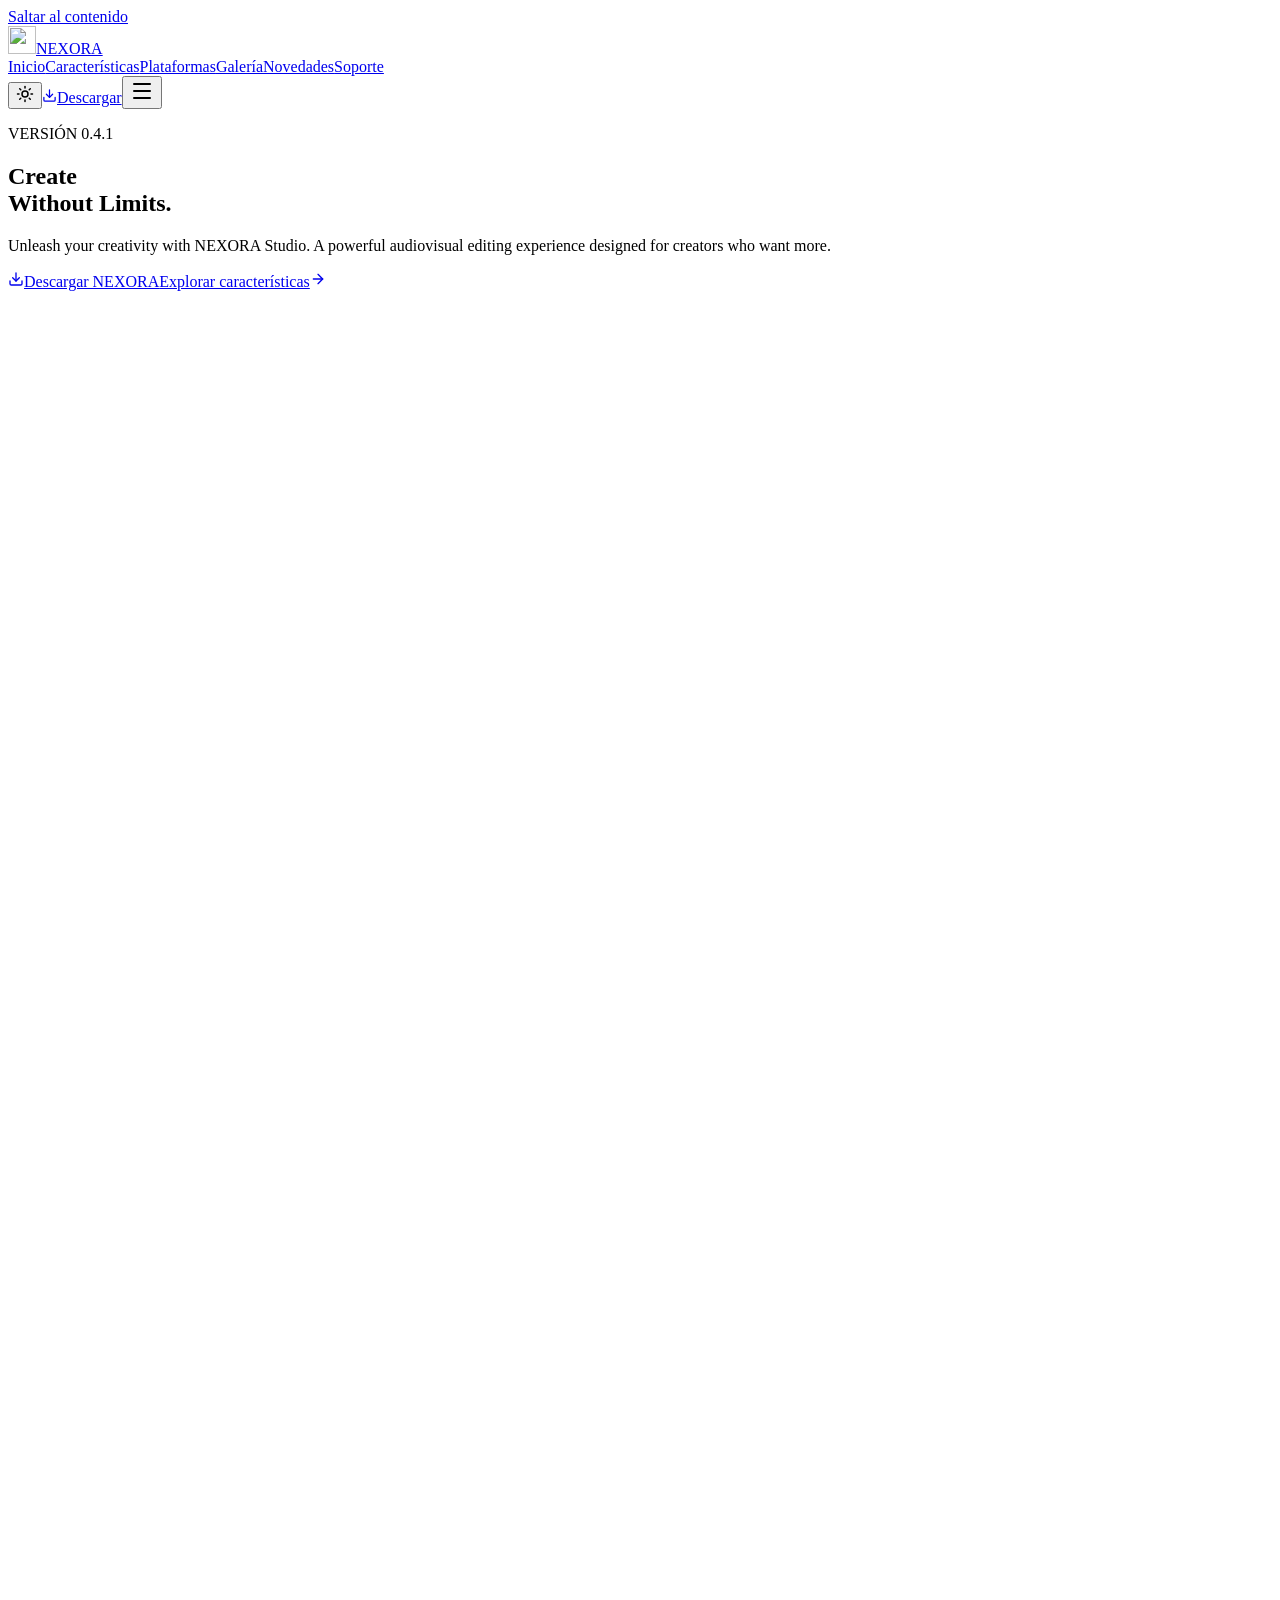
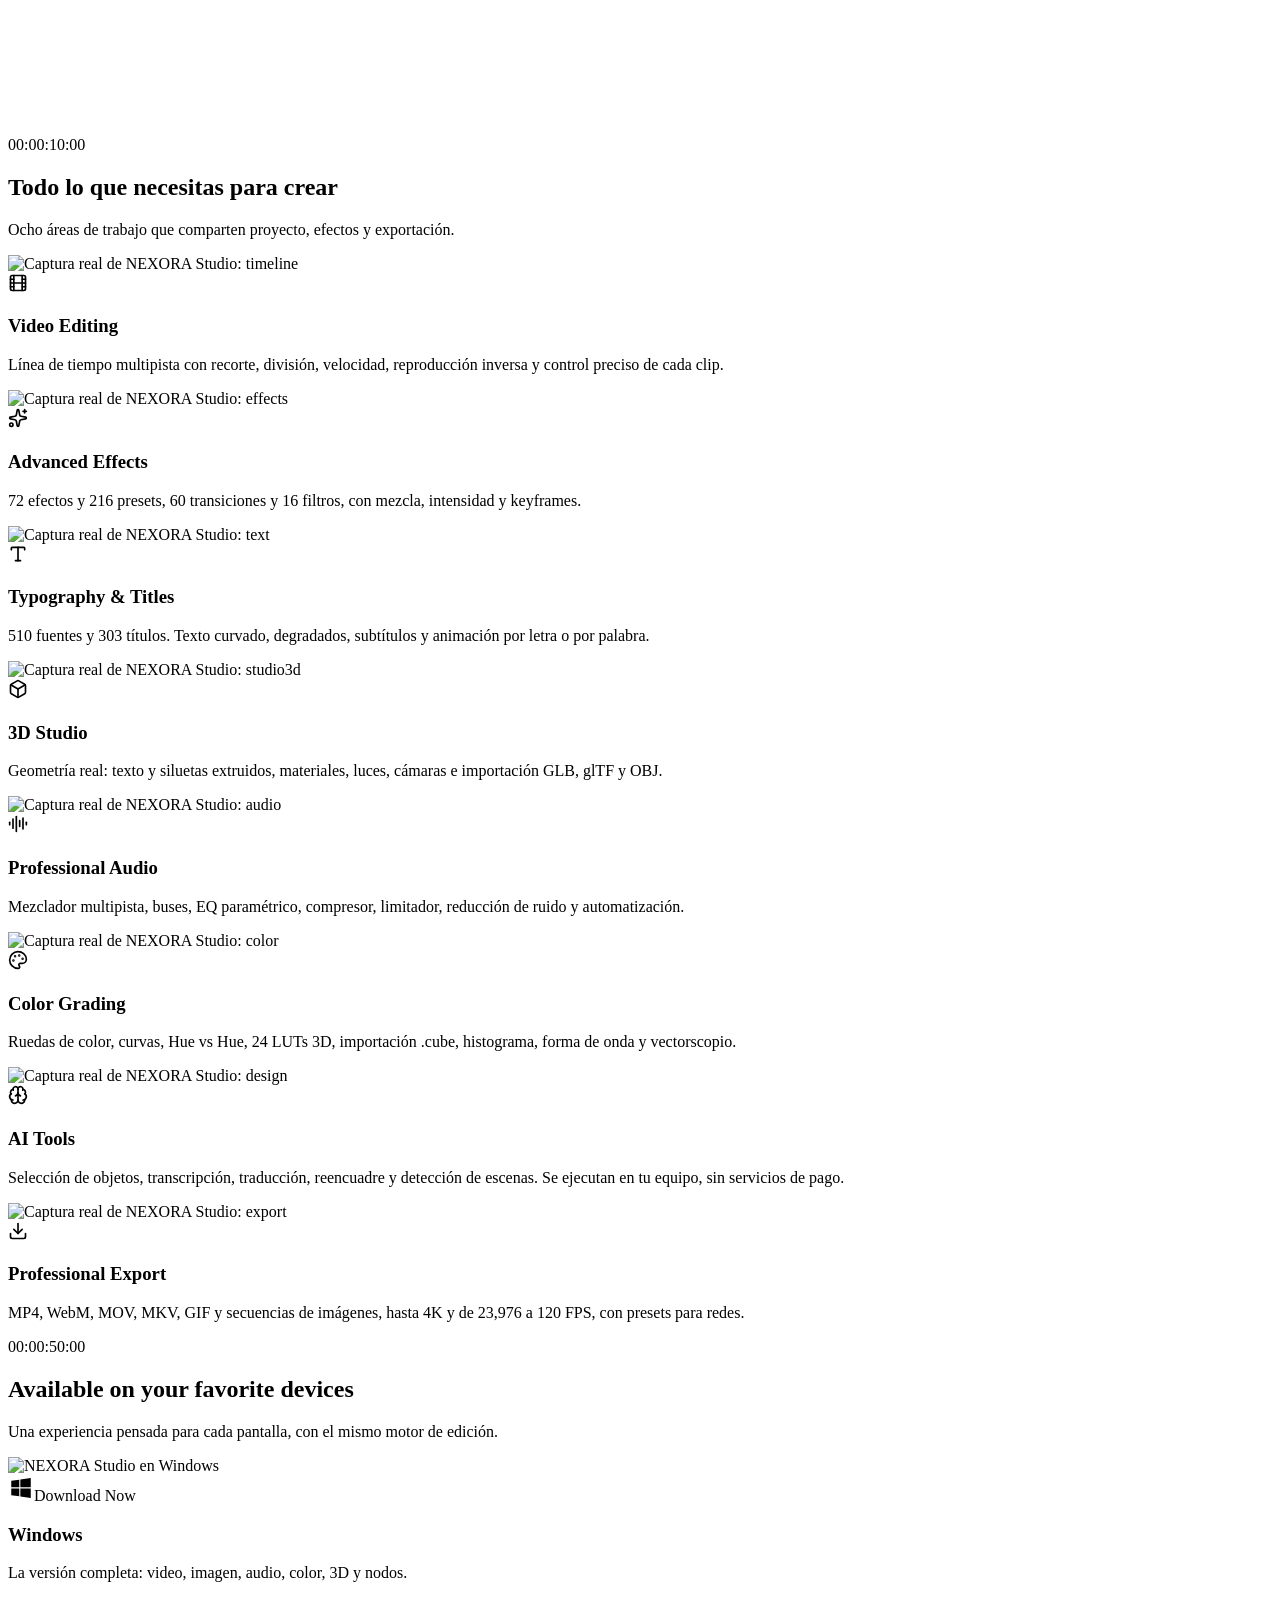
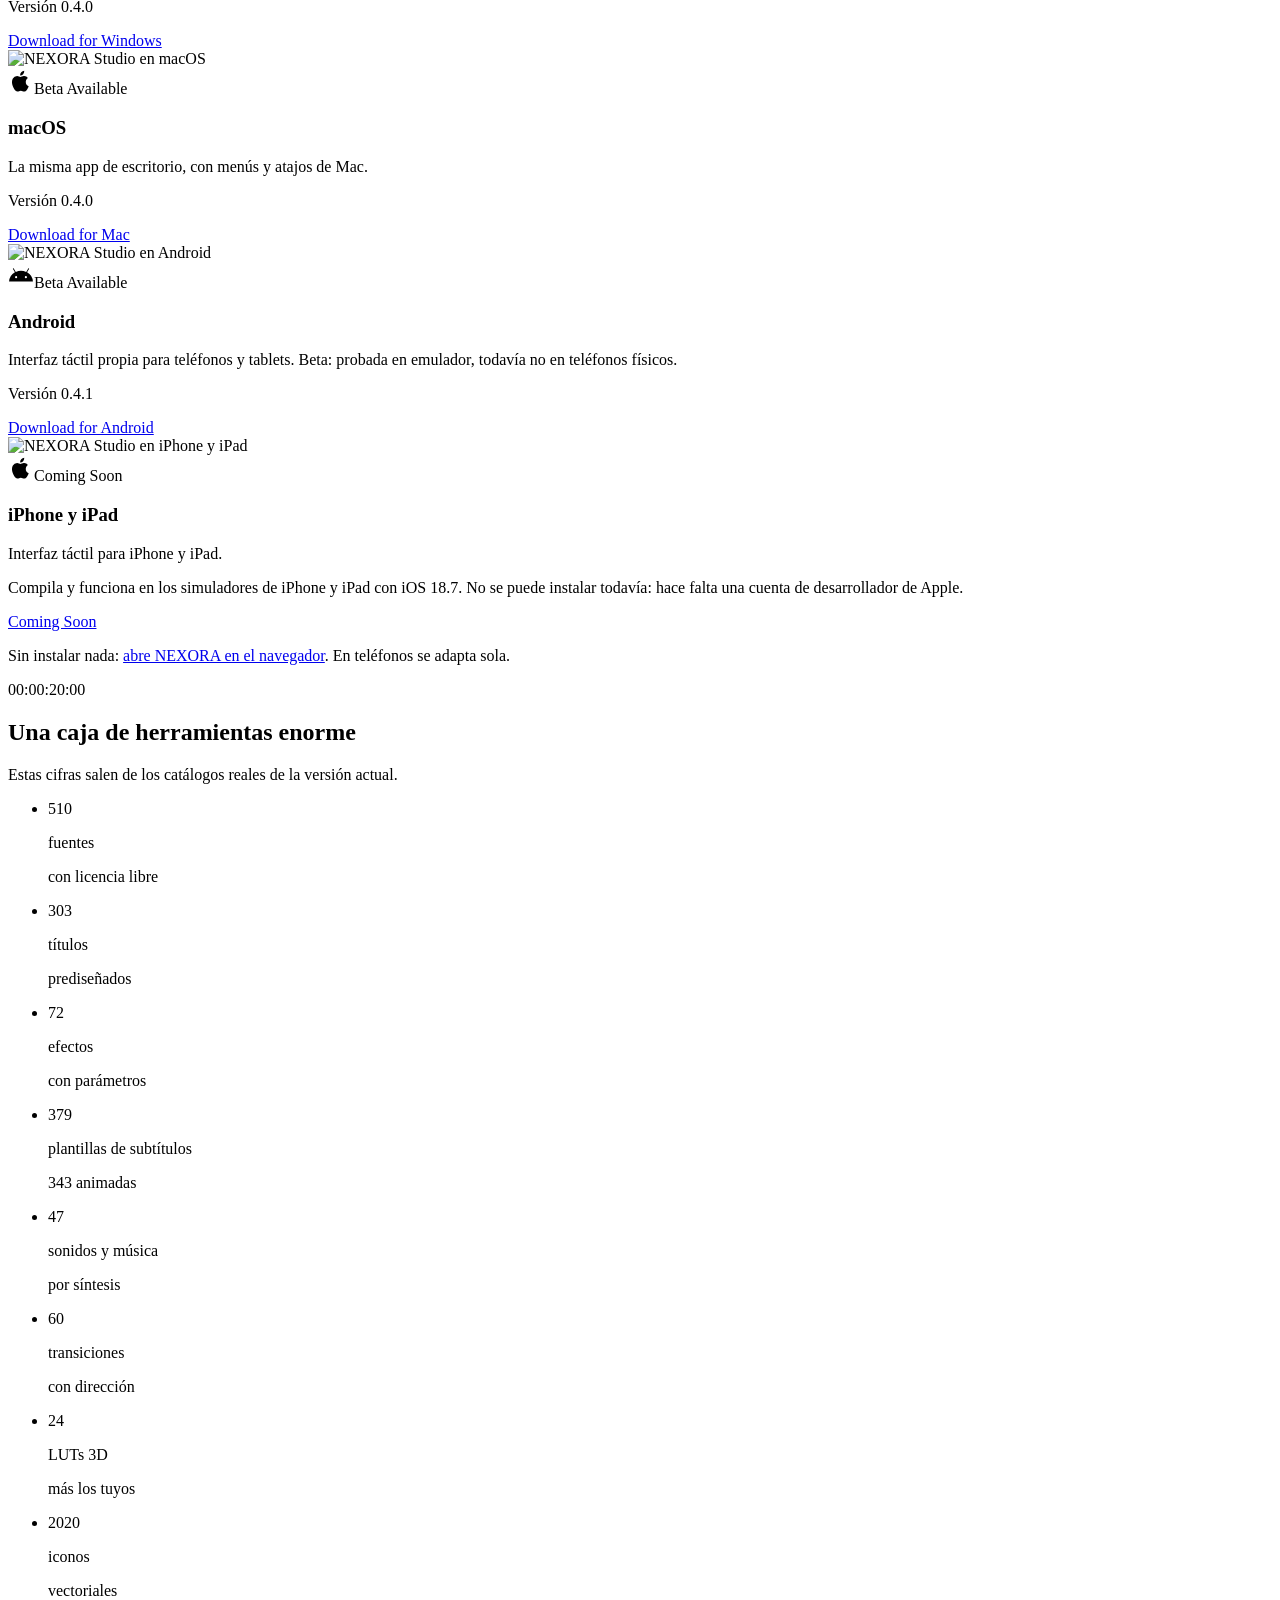
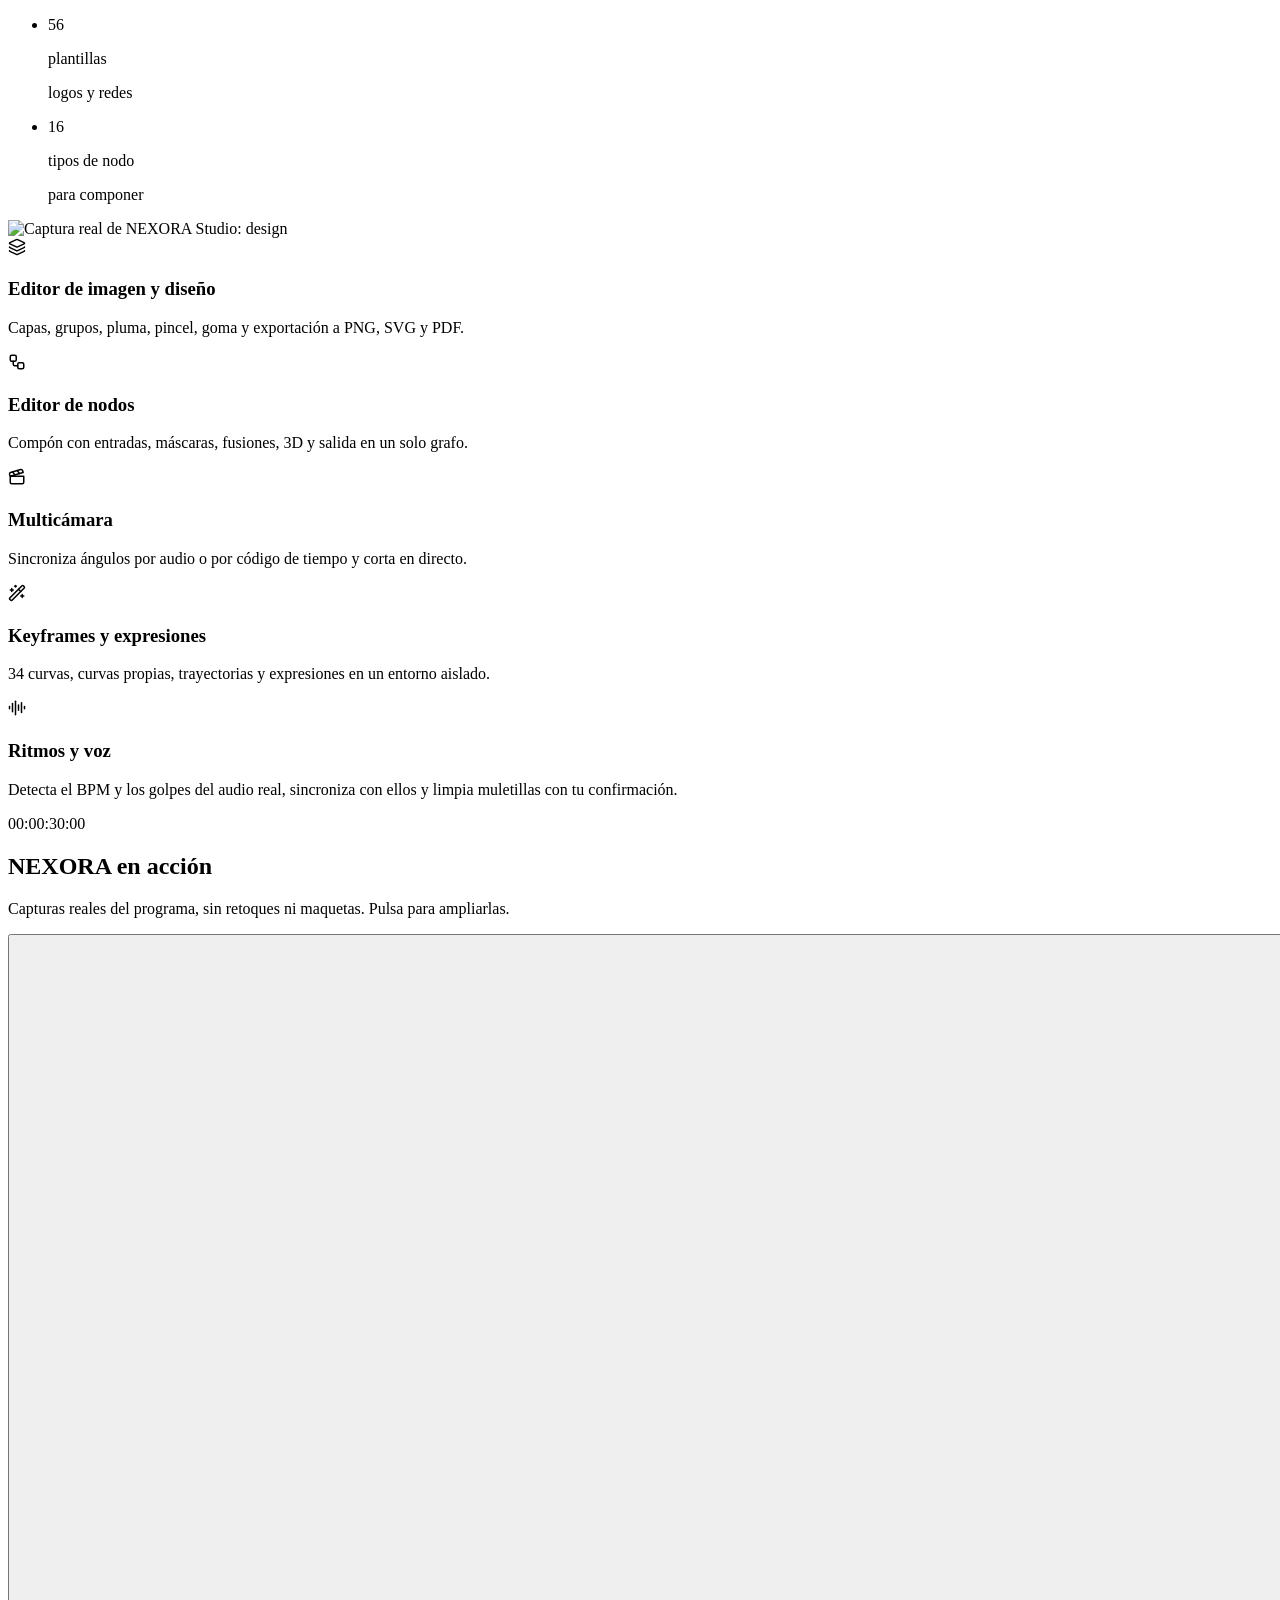
==== commit 70681703: "Publica la web y la app de la versión 0.4.1 Co-Authored-By: Claude Opus 5.5 <noreply@anthropic.com>" ====
--- a/index.html
+++ b/index.html
@@ -21,11 +21,11 @@
     <script type="application/ld+json">{"@context":"https://schema.org","@type":"SoftwareApplication","name":"NEXORA Studio","applicationCategory":"MultimediaApplication","operatingSystem":"Windows, macOS, Android","softwareVersion":"0.4.0","datePublished":"2026-11-05","downloadUrl":"https://cristiancamilochaparro.github.io/nexora-studio/download/","offers":{"@type":"Offer","price":"0","priceCurrency":"USD"},"url":"https://cristiancamilochaparro.github.io/nexora-studio/"}</script>
     <script>try { if (localStorage.getItem('theme') === 'light') document.documentElement.classList.remove('dark'); } catch (e) {}</script>
     <noscript><style>.reveal{opacity:1!important;transform:none!important}</style></noscript>
-    <script type="module" crossorigin src="/nexora-studio/assets/index-iX0cJDcX.js"></script>
+    <script type="module" crossorigin src="/nexora-studio/assets/index-DsjF9qT-.js"></script>
     <link rel="stylesheet" crossorigin href="/nexora-studio/assets/index-DSd_Ljbo.css">
   </head>
   <body>
-    <div id="root"><link rel="preload" as="image" href="/nexora-studio/logo.svg"/><link rel="preload" as="image" imageSrcSet="/nexora-studio/shots/main-sm.webp 800w, /nexora-studio/shots/main.webp 2400w" imageSizes="(max-width: 800px) 100vw, 1200px" fetchPriority="high"/><a href="#main" class="sr-only focus:not-sr-only focus:fixed focus:top-3 focus:left-3 focus:z-50 btn btn-primary px-4 py-2">Saltar al contenido</a><header class="fixed top-0 inset-x-0 z-40 transition-colors border-b border-transparent"><div class="mx-auto max-w-6xl h-16 px-5 sm:px-8 flex items-center gap-3 sm:gap-6"><a class="flex items-center gap-2.5 font-display font-semibold tracking-tight" aria-label="NEXORA Studio, inicio" href="/nexora-studio" data-discover="true"><img src="/nexora-studio/logo.svg" alt="" width="28" height="28"/><span class="hidden min-[440px]:inline">NEXORA</span></a><nav aria-label="Principal" class="hidden lg:flex items-center gap-5 text-sm text-muted"><a class="hover:text-text transition-colors" href="/nexora-studio" data-discover="true">Inicio</a><a class="hover:text-text transition-colors" href="/nexora-studio#caracteristicas" data-discover="true">Características</a><a class="hover:text-text transition-colors" href="/nexora-studio#plataformas" data-discover="true">Plataformas</a><a class="hover:text-text transition-colors" href="/nexora-studio#galeria" data-discover="true">Galería</a><a class="hover:text-text transition-colors" href="/nexora-studio#novedades" data-discover="true">Novedades</a><a class="hover:text-text transition-colors" href="/nexora-studio#soporte" data-discover="true">Soporte</a></nav><span class="flex-1"></span><button type="button" aria-label="Cambiar a tema claro" data-testid="theme" class="p-2 rounded-lg text-muted hover:text-text hover:bg-bg2"><svg xmlns="http://www.w3.org/2000/svg" width="18" height="18" viewBox="0 0 24 24" fill="none" stroke="currentColor" stroke-width="2" stroke-linecap="round" stroke-linejoin="round" class="lucide lucide-sun" aria-hidden="true"><circle cx="12" cy="12" r="4"></circle><path d="M12 2v2"></path><path d="M12 20v2"></path><path d="m4.93 4.93 1.41 1.41"></path><path d="m17.66 17.66 1.41 1.41"></path><path d="M2 12h2"></path><path d="M20 12h2"></path><path d="m6.34 17.66-1.41 1.41"></path><path d="m19.07 4.93-1.41 1.41"></path></svg></button><a data-testid="nav-download" class="btn btn-primary px-4 py-2 text-sm" href="/nexora-studio/download" data-discover="true"><svg xmlns="http://www.w3.org/2000/svg" width="15" height="15" viewBox="0 0 24 24" fill="none" stroke="currentColor" stroke-width="2" stroke-linecap="round" stroke-linejoin="round" class="lucide lucide-download" aria-hidden="true"><path d="M12 15V3"></path><path d="M21 15v4a2 2 0 0 1-2 2H5a2 2 0 0 1-2-2v-4"></path><path d="m7 10 5 5 5-5"></path></svg>Descargar</a><button type="button" class="lg:hidden p-2 rounded-lg" aria-label="Abrir menú" aria-expanded="false" data-testid="menu"><svg xmlns="http://www.w3.org/2000/svg" width="24" height="24" viewBox="0 0 24 24" fill="none" stroke="currentColor" stroke-width="2" stroke-linecap="round" stroke-linejoin="round" class="lucide lucide-menu" aria-hidden="true"><path d="M4 5h16"></path><path d="M4 12h16"></path><path d="M4 19h16"></path></svg></button></div><div aria-hidden="true" class="absolute left-0 right-0 -bottom-px h-px bg-play origin-left" style="transform:scaleX(0)"></div></header><div style="opacity:1"><main id="main"><section id="top" class="relative pt-28 sm:pt-32 px-5 sm:px-8 overflow-hidden"><div class="glow w-[46rem] h-[30rem] bg-violet -top-40 left-1/2 -translate-x-[75%]"></div><div class="glow w-[34rem] h-[24rem] bg-cyan top-10 left-1/2"></div><div class="relative mx-auto max-w-4xl text-center"><p class="reveal font-mono text-xs tracking-widest text-cyan-800 dark:text-cyan" style="opacity:1">VERSIÓN 0.4.0</p><h1 class="reveal font-display font-semibold tracking-tight text-5xl sm:text-7xl mt-4 leading-[1.02]" style="opacity:1;transform:none">Create <br/><span class="brand-text">Without Limits.</span></h1><p class="reveal mt-5 text-lg text-muted max-w-2xl mx-auto leading-relaxed" style="opacity:1;transform:none">Unleash your creativity with NEXORA Studio. A powerful audiovisual editing experience designed for creators who want more.</p><div class="reveal mt-7 flex flex-col sm:flex-row gap-3 justify-center" style="opacity:1;transform:none"><a class="btn btn-primary px-7 py-3.5" href="/nexora-studio/download" data-discover="true"><svg xmlns="http://www.w3.org/2000/svg" width="16" height="16" viewBox="0 0 24 24" fill="none" stroke="currentColor" stroke-width="2" stroke-linecap="round" stroke-linejoin="round" class="lucide lucide-download" aria-hidden="true"><path d="M12 15V3"></path><path d="M21 15v4a2 2 0 0 1-2 2H5a2 2 0 0 1-2-2v-4"></path><path d="m7 10 5 5 5-5"></path></svg>Descargar NEXORA</a><a href="#caracteristicas" class="btn btn-ghost px-7 py-3.5">Explorar características<svg xmlns="http://www.w3.org/2000/svg" width="16" height="16" viewBox="0 0 24 24" fill="none" stroke="currentColor" stroke-width="2" stroke-linecap="round" stroke-linejoin="round" class="lucide lucide-arrow-right" aria-hidden="true"><path d="M5 12h14"></path><path d="m12 5 7 7-7 7"></path></svg></a></div></div><div class="relative mx-auto max-w-6xl mt-10 sm:mt-12" style="perspective:1600px"><div class="origin-bottom" style="transform:scale(0.96) rotateX(14deg)"><img src="/nexora-studio/shots/main.webp" srcSet="/nexora-studio/shots/main-sm.webp 800w, /nexora-studio/shots/main.webp 2400w" sizes="(max-width: 800px) 100vw, 1200px" alt="Captura real de NEXORA Studio: main" loading="eager" decoding="async" fetchPriority="high" width="2400" height="1425" class="shot rounded-t-2xl sm:rounded-2xl w-full h-auto"/></div></div><div aria-hidden="true" class="ruler h-3 mx-auto max-w-6xl mt-8 opacity-70"></div></section><section id="caracteristicas" class="relative overflow-hidden px-5 sm:px-8 py-20 sm:py-28 "><div class="mx-auto max-w-6xl"><div class="reveal max-w-2xl"><p class="font-mono text-xs tracking-widest text-cyan-800 dark:text-cyan">00:00:10:00</p><h2 class="font-display text-3xl sm:text-5xl font-semibold tracking-tight mt-3">Todo lo que necesitas para crear</h2><p class="mt-4 text-lg text-muted leading-relaxed">Ocho áreas de trabajo que comparten proyecto, efectos y exportación.</p></div><div class="grid gap-5 sm:grid-cols-2 lg:grid-cols-4 mt-14"><div class="reveal "><article class="group h-full rounded-2xl border border-line bg-card overflow-hidden transition-colors hover:border-violet"><div class="aspect-[16/9] overflow-hidden bg-bg2"><img src="/nexora-studio/shots/timeline-sm.webp" alt="Captura real de NEXORA Studio: timeline" loading="lazy" decoding="async" width="2400" height="1425" class="w-full h-full object-cover object-top transition-transform duration-500 group-hover:scale-[1.04]"/></div><div class="p-5"><svg xmlns="http://www.w3.org/2000/svg" width="20" height="20" viewBox="0 0 24 24" fill="none" stroke="currentColor" stroke-width="2" stroke-linecap="round" stroke-linejoin="round" class="lucide lucide-film text-violet" aria-hidden="true"><rect width="18" height="18" x="3" y="3" rx="2"></rect><path d="M7 3v18"></path><path d="M3 7.5h4"></path><path d="M3 12h18"></path><path d="M3 16.5h4"></path><path d="M17 3v18"></path><path d="M17 7.5h4"></path><path d="M17 16.5h4"></path></svg><h3 class="font-display font-semibold text-lg mt-3">Video Editing</h3><p class="text-sm text-muted mt-2 leading-relaxed">Línea de tiempo multipista con recorte, división, velocidad, reproducción inversa y control preciso de cada clip.</p></div></article></div><div class="reveal "><article class="group h-full rounded-2xl border border-line bg-card overflow-hidden transition-colors hover:border-violet"><div class="aspect-[16/9] overflow-hidden bg-bg2"><img src="/nexora-studio/shots/effects-sm.webp" alt="Captura real de NEXORA Studio: effects" loading="lazy" decoding="async" width="2400" height="1425" class="w-full h-full object-cover object-top transition-transform duration-500 group-hover:scale-[1.04]"/></div><div class="p-5"><svg xmlns="http://www.w3.org/2000/svg" width="20" height="20" viewBox="0 0 24 24" fill="none" stroke="currentColor" stroke-width="2" stroke-linecap="round" stroke-linejoin="round" class="lucide lucide-sparkles lucide-stars text-violet" aria-hidden="true"><path d="M11.017 2.814a1 1 0 0 1 1.966 0l1.051 5.558a2 2 0 0 0 1.594 1.594l5.558 1.051a1 1 0 0 1 0 1.966l-5.558 1.051a2 2 0 0 0-1.594 1.594l-1.051 5.558a1 1 0 0 1-1.966 0l-1.051-5.558a2 2 0 0 0-1.594-1.594l-5.558-1.051a1 1 0 0 1 0-1.966l5.558-1.051a2 2 0 0 0 1.594-1.594z"></path><path d="M20 2v4"></path><path d="M22 4h-4"></path><circle cx="4" cy="20" r="2"></circle></svg><h3 class="font-display font-semibold text-lg mt-3">Advanced Effects</h3><p class="text-sm text-muted mt-2 leading-relaxed">72 efectos y 216 presets, 60 transiciones y 16 filtros, con mezcla, intensidad y keyframes.</p></div></article></div><div class="reveal "><article class="group h-full rounded-2xl border border-line bg-card overflow-hidden transition-colors hover:border-violet"><div class="aspect-[16/9] overflow-hidden bg-bg2"><img src="/nexora-studio/shots/text-sm.webp" alt="Captura real de NEXORA Studio: text" loading="lazy" decoding="async" width="2400" height="1425" class="w-full h-full object-cover object-top transition-transform duration-500 group-hover:scale-[1.04]"/></div><div class="p-5"><svg xmlns="http://www.w3.org/2000/svg" width="20" height="20" viewBox="0 0 24 24" fill="none" stroke="currentColor" stroke-width="2" stroke-linecap="round" stroke-linejoin="round" class="lucide lucide-type text-violet" aria-hidden="true"><path d="M12 4v16"></path><path d="M4 7V5a1 1 0 0 1 1-1h14a1 1 0 0 1 1 1v2"></path><path d="M9 20h6"></path></svg><h3 class="font-display font-semibold text-lg mt-3">Typography &amp; Titles</h3><p class="text-sm text-muted mt-2 leading-relaxed">510 fuentes y 303 títulos. Texto curvado, degradados, subtítulos y animación por letra o por palabra.</p></div></article></div><div class="reveal "><article class="group h-full rounded-2xl border border-line bg-card overflow-hidden transition-colors hover:border-violet"><div class="aspect-[16/9] overflow-hidden bg-bg2"><img src="/nexora-studio/shots/studio3d-sm.webp" alt="Captura real de NEXORA Studio: studio3d" loading="lazy" decoding="async" width="2400" height="1425" class="w-full h-full object-cover object-top transition-transform duration-500 group-hover:scale-[1.04]"/></div><div class="p-5"><svg xmlns="http://www.w3.org/2000/svg" width="20" height="20" viewBox="0 0 24 24" fill="none" stroke="currentColor" stroke-width="2" stroke-linecap="round" stroke-linejoin="round" class="lucide lucide-box text-violet" aria-hidden="true"><path d="M21 8a2 2 0 0 0-1-1.73l-7-4a2 2 0 0 0-2 0l-7 4A2 2 0 0 0 3 8v8a2 2 0 0 0 1 1.73l7 4a2 2 0 0 0 2 0l7-4A2 2 0 0 0 21 16Z"></path><path d="m3.3 7 8.7 5 8.7-5"></path><path d="M12 22V12"></path></svg><h3 class="font-display font-semibold text-lg mt-3">3D Studio</h3><p class="text-sm text-muted mt-2 leading-relaxed">Geometría real: texto y siluetas extruidos, materiales, luces, cámaras e importación GLB, glTF y OBJ.</p></div></article></div><div class="reveal "><article class="group h-full rounded-2xl border border-line bg-card overflow-hidden transition-colors hover:border-violet"><div class="aspect-[16/9] overflow-hidden bg-bg2"><img src="/nexora-studio/shots/audio-sm.webp" alt="Captura real de NEXORA Studio: audio" loading="lazy" decoding="async" width="2400" height="1425" class="w-full h-full object-cover object-top transition-transform duration-500 group-hover:scale-[1.04]"/></div><div class="p-5"><svg xmlns="http://www.w3.org/2000/svg" width="20" height="20" viewBox="0 0 24 24" fill="none" stroke="currentColor" stroke-width="2" stroke-linecap="round" stroke-linejoin="round" class="lucide lucide-audio-lines text-violet" aria-hidden="true"><path d="M2 10v3"></path><path d="M6 6v11"></path><path d="M10 3v18"></path><path d="M14 8v7"></path><path d="M18 5v13"></path><path d="M22 10v3"></path></svg><h3 class="font-display font-semibold text-lg mt-3">Professional Audio</h3><p class="text-sm text-muted mt-2 leading-relaxed">Mezclador multipista, buses, EQ paramétrico, compresor, limitador, reducción de ruido y automatización.</p></div></article></div><div class="reveal "><article class="group h-full rounded-2xl border border-line bg-card overflow-hidden transition-colors hover:border-violet"><div class="aspect-[16/9] overflow-hidden bg-bg2"><img src="/nexora-studio/shots/color-sm.webp" alt="Captura real de NEXORA Studio: color" loading="lazy" decoding="async" width="2400" height="1425" class="w-full h-full object-cover object-top transition-transform duration-500 group-hover:scale-[1.04]"/></div><div class="p-5"><svg xmlns="http://www.w3.org/2000/svg" width="20" height="20" viewBox="0 0 24 24" fill="none" stroke="currentColor" stroke-width="2" stroke-linecap="round" stroke-linejoin="round" class="lucide lucide-palette text-violet" aria-hidden="true"><path d="M12 22a1 1 0 0 1 0-20 10 9 0 0 1 10 9 5 5 0 0 1-5 5h-2.25a1.75 1.75 0 0 0-1.4 2.8l.3.4a1.75 1.75 0 0 1-1.4 2.8z"></path><circle cx="13.5" cy="6.5" r=".5" fill="currentColor"></circle><circle cx="17.5" cy="10.5" r=".5" fill="currentColor"></circle><circle cx="6.5" cy="12.5" r=".5" fill="currentColor"></circle><circle cx="8.5" cy="7.5" r=".5" fill="currentColor"></circle></svg><h3 class="font-display font-semibold text-lg mt-3">Color Grading</h3><p class="text-sm text-muted mt-2 leading-relaxed">Ruedas de color, curvas, Hue vs Hue, 24 LUTs 3D, importación .cube, histograma, forma de onda y vectorscopio.</p></div></article></div><div class="reveal "><article class="group h-full rounded-2xl border border-line bg-card overflow-hidden transition-colors hover:border-violet"><div class="aspect-[16/9] overflow-hidden bg-bg2"><img src="/nexora-studio/shots/design-sm.webp" alt="Captura real de NEXORA Studio: design" loading="lazy" decoding="async" width="2400" height="1425" class="w-full h-full object-cover object-top transition-transform duration-500 group-hover:scale-[1.04]"/></div><div class="p-5"><svg xmlns="http://www.w3.org/2000/svg" width="20" height="20" viewBox="0 0 24 24" fill="none" stroke="currentColor" stroke-width="2" stroke-linecap="round" stroke-linejoin="round" class="lucide lucide-brain text-violet" aria-hidden="true"><path d="M12 18V5"></path><path d="M15 13a4.17 4.17 0 01-3-4 4.17 4.17 0 01-3 4"></path><path d="M17.707 6.294A3 3 0 1012 5a3 3 0 10-5.707 1.294"></path><path d="M17.996 5.125a4 4 0 012.526 5.77"></path><path d="M18 18a4 4 0 002-7.465"></path><path d="M19.967 17.482a4 4 0 11-7.967.517 4 4 0 11-7.967-.517"></path><path d="M6 18a4 4 0 01-2-7.465"></path><path d="M6.004 5.125a4 4 0 00-2.526 5.77"></path></svg><h3 class="font-display font-semibold text-lg mt-3">AI Tools</h3><p class="text-sm text-muted mt-2 leading-relaxed">Selección de objetos, transcripción, traducción, reencuadre y detección de escenas. Se ejecutan en tu equipo, sin servicios de pago.</p></div></article></div><div class="reveal "><article class="group h-full rounded-2xl border border-line bg-card overflow-hidden transition-colors hover:border-violet"><div class="aspect-[16/9] overflow-hidden bg-bg2"><img src="/nexora-studio/shots/export-sm.webp" alt="Captura real de NEXORA Studio: export" loading="lazy" decoding="async" width="2400" height="1425" class="w-full h-full object-cover object-top transition-transform duration-500 group-hover:scale-[1.04]"/></div><div class="p-5"><svg xmlns="http://www.w3.org/2000/svg" width="20" height="20" viewBox="0 0 24 24" fill="none" stroke="currentColor" stroke-width="2" stroke-linecap="round" stroke-linejoin="round" class="lucide lucide-download text-violet" aria-hidden="true"><path d="M12 15V3"></path><path d="M21 15v4a2 2 0 0 1-2 2H5a2 2 0 0 1-2-2v-4"></path><path d="m7 10 5 5 5-5"></path></svg><h3 class="font-display font-semibold text-lg mt-3">Professional Export</h3><p class="text-sm text-muted mt-2 leading-relaxed">MP4, WebM, MOV, MKV, GIF y secuencias de imágenes, hasta 4K y de 23,976 a 120 FPS, con presets para redes.</p></div></article></div></div></div></section><section id="plataformas" class="relative overflow-hidden px-5 sm:px-8 py-20 sm:py-28 bg-bg2"><div class="mx-auto max-w-6xl"><div class="reveal max-w-2xl"><p class="font-mono text-xs tracking-widest text-cyan-800 dark:text-cyan">00:00:50:00</p><h2 class="font-display text-3xl sm:text-5xl font-semibold tracking-tight mt-3">Available on your favorite devices</h2><p class="mt-4 text-lg text-muted leading-relaxed">Una experiencia pensada para cada pantalla, con el mismo motor de edición.</p></div><div class="grid gap-5 sm:grid-cols-2 lg:grid-cols-4 mt-12"><div class="reveal "><article data-testid="platform-windows" class="group h-full flex flex-col rounded-2xl border border-line bg-card overflow-hidden transition-all hover:border-violet active:scale-[.99]"><div class="bg-bg2 overflow-hidden aspect-[16/10]"><img src="/nexora-studio/shots/main-sm.webp" alt="NEXORA Studio en Windows" loading="lazy" width="800" height="475" class="w-full h-full object-cover object-top transition-transform duration-500 group-hover:scale-[1.04]"/></div><div class="p-5 flex-1 flex flex-col"><div class="flex items-center justify-between gap-2"><svg width="26" height="26" viewBox="0 0 24 24" fill="currentColor" aria-hidden="true"><path d="M3 5.3 10.4 4.3v7.1H3zM11.4 4.1 21 2.8v8.6h-9.6zM3 12.4h7.4v7.2L3 18.6zM11.4 12.4H21v8.8l-9.6-1.3z"></path></svg><span data-testid="status" class="inline-block px-2 py-0.5 rounded-full border text-xs font-medium text-emerald-700 dark:text-emerald-400 border-emerald-600/40">Download Now</span></div><h3 class="font-display font-semibold text-xl mt-3">Windows</h3><p class="text-sm text-muted mt-1.5 leading-relaxed flex-1">La versión completa: video, imagen, audio, color, 3D y nodos.</p><p class="text-xs text-faint mt-3">Versión 0.4.0</p><a data-testid="cta-windows" class="btn mt-4 px-4 py-2.5 text-sm btn-primary" href="/nexora-studio/download#windows" data-discover="true">Download for Windows</a></div></article></div><div class="reveal "><article data-testid="platform-macos" class="group h-full flex flex-col rounded-2xl border border-line bg-card overflow-hidden transition-all hover:border-violet active:scale-[.99]"><div class="bg-bg2 overflow-hidden aspect-[16/10]"><img src="/nexora-studio/shots/main-sm.webp" alt="NEXORA Studio en macOS" loading="lazy" width="800" height="475" class="w-full h-full object-cover object-top transition-transform duration-500 group-hover:scale-[1.04]"/></div><div class="p-5 flex-1 flex flex-col"><div class="flex items-center justify-between gap-2"><svg width="26" height="26" viewBox="0 0 24 24" fill="currentColor" aria-hidden="true"><path d="M16.4 12.7c0-2.3 1.9-3.4 2-3.5a4.3 4.3 0 0 0-3.4-1.8c-1.4-.2-2.8.8-3.5.8s-1.9-.8-3.1-.8a4.6 4.6 0 0 0-3.9 2.4c-1.7 2.9-.4 7.2 1.2 9.6.8 1.2 1.8 2.4 3 2.4s1.7-.8 3.1-.8 1.9.8 3.1.8 2.1-1.2 2.9-2.3a9.8 9.8 0 0 0 1.3-2.7 4.2 4.2 0 0 1-2.7-4.1ZM14 5.7a4.2 4.2 0 0 0 1-3.1 4.3 4.3 0 0 0-2.8 1.4 4 4 0 0 0-1 3 3.6 3.6 0 0 0 2.8-1.3Z"></path></svg><span data-testid="status" class="inline-block px-2 py-0.5 rounded-full border text-xs font-medium text-amber-800 dark:text-amber-300 border-amber-600/40">Beta Available</span></div><h3 class="font-display font-semibold text-xl mt-3">macOS</h3><p class="text-sm text-muted mt-1.5 leading-relaxed flex-1">La misma app de escritorio, con menús y atajos de Mac.</p><p class="text-xs text-faint mt-3">Versión 0.4.0</p><a data-testid="cta-macos" class="btn mt-4 px-4 py-2.5 text-sm btn-primary" href="/nexora-studio/download#macos" data-discover="true">Download for Mac</a></div></article></div><div class="reveal "><article data-testid="platform-android" class="group h-full flex flex-col rounded-2xl border border-line bg-card overflow-hidden transition-all hover:border-violet active:scale-[.99]"><div class="bg-bg2 overflow-hidden aspect-[16/10] flex justify-center"><img src="/nexora-studio/shots/mobile-sm.webp" alt="NEXORA Studio en Android" loading="lazy" width="800" height="475" class="h-[150%] w-auto max-w-none object-cover object-top"/></div><div class="p-5 flex-1 flex flex-col"><div class="flex items-center justify-between gap-2"><svg width="26" height="26" viewBox="0 0 24 24" fill="currentColor" aria-hidden="true"><path d="M17.6 9.5 19.4 6.4a.4.4 0 0 0-.7-.4l-1.9 3.2a11.4 11.4 0 0 0-9.6 0L5.3 6a.4.4 0 0 0-.7.4l1.8 3.1A10.6 10.6 0 0 0 1 18h22a10.6 10.6 0 0 0-5.4-8.5ZM7.5 15a1 1 0 1 1 0-2 1 1 0 0 1 0 2Zm9 0a1 1 0 1 1 0-2 1 1 0 0 1 0 2Z"></path></svg><span data-testid="status" class="inline-block px-2 py-0.5 rounded-full border text-xs font-medium text-amber-800 dark:text-amber-300 border-amber-600/40">Beta Available</span></div><h3 class="font-display font-semibold text-xl mt-3">Android</h3><p class="text-sm text-muted mt-1.5 leading-relaxed flex-1">Interfaz táctil propia para teléfonos y tablets. Beta: probada en emulador, todavía no en teléfonos físicos.</p><p class="text-xs text-faint mt-3">Versión 0.4.0</p><a data-testid="cta-android" class="btn mt-4 px-4 py-2.5 text-sm btn-primary" href="/nexora-studio/download#android" data-discover="true">Download for Android</a></div></article></div><div class="reveal "><article data-testid="platform-ios" class="group h-full flex flex-col rounded-2xl border border-line bg-card overflow-hidden transition-all hover:border-violet active:scale-[.99]"><div class="bg-bg2 overflow-hidden aspect-[16/10] flex justify-center"><img src="/nexora-studio/shots/mobile-sm.webp" alt="NEXORA Studio en iPhone y iPad" loading="lazy" width="800" height="475" class="h-[150%] w-auto max-w-none object-cover object-top"/></div><div class="p-5 flex-1 flex flex-col"><div class="flex items-center justify-between gap-2"><svg width="26" height="26" viewBox="0 0 24 24" fill="currentColor" aria-hidden="true"><path d="M16.4 12.7c0-2.3 1.9-3.4 2-3.5a4.3 4.3 0 0 0-3.4-1.8c-1.4-.2-2.8.8-3.5.8s-1.9-.8-3.1-.8a4.6 4.6 0 0 0-3.9 2.4c-1.7 2.9-.4 7.2 1.2 9.6.8 1.2 1.8 2.4 3 2.4s1.7-.8 3.1-.8 1.9.8 3.1.8 2.1-1.2 2.9-2.3a9.8 9.8 0 0 0 1.3-2.7 4.2 4.2 0 0 1-2.7-4.1ZM14 5.7a4.2 4.2 0 0 0 1-3.1 4.3 4.3 0 0 0-2.8 1.4 4 4 0 0 0-1 3 3.6 3.6 0 0 0 2.8-1.3Z"></path></svg><span data-testid="status" class="inline-block px-2 py-0.5 rounded-full border text-xs font-medium text-muted border-line">Coming Soon</span></div><h3 class="font-display font-semibold text-xl mt-3">iPhone y iPad</h3><p class="text-sm text-muted mt-1.5 leading-relaxed flex-1">Interfaz táctil para iPhone y iPad.</p><p class="text-xs text-faint mt-3">Compila y funciona en los simuladores de iPhone y iPad con iOS 18.7. No se puede instalar todavía: hace falta una cuenta de desarrollador de Apple.</p><a data-testid="cta-ios" class="btn mt-4 px-4 py-2.5 text-sm btn-ghost" href="/nexora-studio/download#ios" data-discover="true">Coming Soon</a></div></article></div></div><p class="text-sm text-muted mt-6">Sin instalar nada: <a class="underline" href="/nexora-studio/app/" data-testid="open-web">abre NEXORA en el navegador</a>. En teléfonos se adapta sola.</p></div></section><section id="herramientas" class="relative overflow-hidden px-5 sm:px-8 py-20 sm:py-28 bg-bg2"><div class="mx-auto max-w-6xl"><div class="reveal max-w-2xl"><p class="font-mono text-xs tracking-widest text-cyan-800 dark:text-cyan">00:00:20:00</p><h2 class="font-display text-3xl sm:text-5xl font-semibold tracking-tight mt-3">Una caja de herramientas enorme</h2><p class="mt-4 text-lg text-muted leading-relaxed">Estas cifras salen de los catálogos reales de la versión actual.</p></div><ul class="grid grid-cols-2 lg:grid-cols-4 gap-px bg-line rounded-2xl overflow-hidden mt-12 border border-line"><li class="bg-card p-6"><p class="font-display text-4xl font-semibold brand-text">510</p><p class="mt-1 font-medium">fuentes</p><p class="text-sm text-faint">con licencia libre</p></li><li class="bg-card p-6"><p class="font-display text-4xl font-semibold brand-text">303</p><p class="mt-1 font-medium">títulos</p><p class="text-sm text-faint">prediseñados</p></li><li class="bg-card p-6"><p class="font-display text-4xl font-semibold brand-text">72</p><p class="mt-1 font-medium">efectos</p><p class="text-sm text-faint">con parámetros</p></li><li class="bg-card p-6"><p class="font-display text-4xl font-semibold brand-text">379</p><p class="mt-1 font-medium">plantillas de subtítulos</p><p class="text-sm text-faint">343 animadas</p></li><li class="bg-card p-6"><p class="font-display text-4xl font-semibold brand-text">47</p><p class="mt-1 font-medium">sonidos y música</p><p class="text-sm text-faint">por síntesis</p></li><li class="bg-card p-6"><p class="font-display text-4xl font-semibold brand-text">60</p><p class="mt-1 font-medium">transiciones</p><p class="text-sm text-faint">con dirección</p></li><li class="bg-card p-6"><p class="font-display text-4xl font-semibold brand-text">24</p><p class="mt-1 font-medium">LUTs 3D</p><p class="text-sm text-faint">más los tuyos</p></li><li class="bg-card p-6"><p class="font-display text-4xl font-semibold brand-text">2020</p><p class="mt-1 font-medium">iconos</p><p class="text-sm text-faint">vectoriales</p></li><li class="bg-card p-6"><p class="font-display text-4xl font-semibold brand-text">56</p><p class="mt-1 font-medium">plantillas</p><p class="text-sm text-faint">logos y redes</p></li><li class="bg-card p-6"><p class="font-display text-4xl font-semibold brand-text">16</p><p class="mt-1 font-medium">tipos de nodo</p><p class="text-sm text-faint">para componer</p></li></ul><div class="grid lg:grid-cols-2 gap-10 items-center mt-14"><div class="reveal "><img src="/nexora-studio/shots/design-sm.webp" alt="Captura real de NEXORA Studio: design" loading="lazy" decoding="async" width="2400" height="1425" class="shot rounded-xl w-full h-auto"/></div><div class="space-y-6"><div class="reveal flex gap-4"><span class="mt-1 p-2 rounded-lg bg-card border border-line h-fit"><svg xmlns="http://www.w3.org/2000/svg" width="18" height="18" viewBox="0 0 24 24" fill="none" stroke="currentColor" stroke-width="2" stroke-linecap="round" stroke-linejoin="round" class="lucide lucide-layers lucide-layers-3 text-violet" aria-hidden="true"><path d="M12.83 2.18a2 2 0 0 0-1.66 0L2.6 6.08a1 1 0 0 0 0 1.83l8.58 3.91a2 2 0 0 0 1.66 0l8.58-3.9a1 1 0 0 0 0-1.83z"></path><path d="M2 12a1 1 0 0 0 .58.91l8.6 3.91a2 2 0 0 0 1.65 0l8.58-3.9A1 1 0 0 0 22 12"></path><path d="M2 17a1 1 0 0 0 .58.91l8.6 3.91a2 2 0 0 0 1.65 0l8.58-3.9A1 1 0 0 0 22 17"></path></svg></span><div><h3 class="font-medium">Editor de imagen y diseño</h3><p class="text-sm text-muted mt-1 leading-relaxed">Capas, grupos, pluma, pincel, goma y exportación a PNG, SVG y PDF.</p></div></div><div class="reveal flex gap-4"><span class="mt-1 p-2 rounded-lg bg-card border border-line h-fit"><svg xmlns="http://www.w3.org/2000/svg" width="18" height="18" viewBox="0 0 24 24" fill="none" stroke="currentColor" stroke-width="2" stroke-linecap="round" stroke-linejoin="round" class="lucide lucide-workflow text-violet" aria-hidden="true"><rect width="8" height="8" x="3" y="3" rx="2"></rect><path d="M7 11v4a2 2 0 0 0 2 2h4"></path><rect width="8" height="8" x="13" y="13" rx="2"></rect></svg></span><div><h3 class="font-medium">Editor de nodos</h3><p class="text-sm text-muted mt-1 leading-relaxed">Compón con entradas, máscaras, fusiones, 3D y salida en un solo grafo.</p></div></div><div class="reveal flex gap-4"><span class="mt-1 p-2 rounded-lg bg-card border border-line h-fit"><svg xmlns="http://www.w3.org/2000/svg" width="18" height="18" viewBox="0 0 24 24" fill="none" stroke="currentColor" stroke-width="2" stroke-linecap="round" stroke-linejoin="round" class="lucide lucide-clapperboard text-violet" aria-hidden="true"><path d="m12.296 3.464 3.02 3.956"></path><path d="M20.2 6 3 11l-.9-2.4c-.3-1.1.3-2.2 1.3-2.5l13.5-4c1.1-.3 2.2.3 2.5 1.3z"></path><path d="M3 11h18v8a2 2 0 0 1-2 2H5a2 2 0 0 1-2-2z"></path><path d="m6.18 5.276 3.1 3.899"></path></svg></span><div><h3 class="font-medium">Multicámara</h3><p class="text-sm text-muted mt-1 leading-relaxed">Sincroniza ángulos por audio o por código de tiempo y corta en directo.</p></div></div><div class="reveal flex gap-4"><span class="mt-1 p-2 rounded-lg bg-card border border-line h-fit"><svg xmlns="http://www.w3.org/2000/svg" width="18" height="18" viewBox="0 0 24 24" fill="none" stroke="currentColor" stroke-width="2" stroke-linecap="round" stroke-linejoin="round" class="lucide lucide-wand-sparkles lucide-wand-2 text-violet" aria-hidden="true"><path d="m21.64 3.64-1.28-1.28a1.21 1.21 0 0 0-1.72 0L2.36 18.64a1.21 1.21 0 0 0 0 1.72l1.28 1.28a1.2 1.2 0 0 0 1.72 0L21.64 5.36a1.2 1.2 0 0 0 0-1.72"></path><path d="m14 7 3 3"></path><path d="M5 6v4"></path><path d="M19 14v4"></path><path d="M10 2v2"></path><path d="M7 8H3"></path><path d="M21 16h-4"></path><path d="M11 3H9"></path></svg></span><div><h3 class="font-medium">Keyframes y expresiones</h3><p class="text-sm text-muted mt-1 leading-relaxed">34 curvas, curvas propias, trayectorias y expresiones en un entorno aislado.</p></div></div><div class="reveal flex gap-4"><span class="mt-1 p-2 rounded-lg bg-card border border-line h-fit"><svg xmlns="http://www.w3.org/2000/svg" width="18" height="18" viewBox="0 0 24 24" fill="none" stroke="currentColor" stroke-width="2" stroke-linecap="round" stroke-linejoin="round" class="lucide lucide-audio-lines text-violet" aria-hidden="true"><path d="M2 10v3"></path><path d="M6 6v11"></path><path d="M10 3v18"></path><path d="M14 8v7"></path><path d="M18 5v13"></path><path d="M22 10v3"></path></svg></span><div><h3 class="font-medium">Ritmos y voz</h3><p class="text-sm text-muted mt-1 leading-relaxed">Detecta el BPM y los golpes del audio real, sincroniza con ellos y limpia muletillas con tu confirmación.</p></div></div></div></div></div></section><section id="galeria" class="relative overflow-hidden px-5 sm:px-8 py-20 sm:py-28 "><div class="mx-auto max-w-6xl"><div class="reveal max-w-2xl"><p class="font-mono text-xs tracking-widest text-cyan-800 dark:text-cyan">00:00:30:00</p><h2 class="font-display text-3xl sm:text-5xl font-semibold tracking-tight mt-3">NEXORA en acción</h2><p class="mt-4 text-lg text-muted leading-relaxed">Capturas reales del programa, sin retoques ni maquetas. Pulsa para ampliarlas.</p></div><div class="grid gap-5 sm:grid-cols-2 lg:grid-cols-3 mt-14"><div class="reveal lg:col-span-2 lg:row-span-2"><button type="button" data-testid="gallery-item" aria-label="Ampliar: Interfaz principal" class="group block w-full text-left"><span class="block rounded-xl overflow-hidden shot transition-all duration-300 group-hover:-translate-y-1 group-hover:border-violet"><img src="/nexora-studio/shots/main.webp" srcSet="/nexora-studio/shots/main-sm.webp 800w, /nexora-studio/shots/main.webp 2400w" sizes="(max-width: 800px) 100vw, 1200px" alt="Captura real de NEXORA Studio: main" loading="lazy" decoding="async" width="2400" height="1425" class="w-full h-auto"/></span><span class="block mt-3 font-medium">Interfaz principal</span><span class="block text-sm text-muted">Biblioteca, vista previa, inspector y línea de tiempo en una sola ventana.</span></button></div><div class="reveal "><button type="button" data-testid="gallery-item" aria-label="Ampliar: Línea de tiempo multipista" class="group block w-full text-left"><span class="block rounded-xl overflow-hidden shot transition-all duration-300 group-hover:-translate-y-1 group-hover:border-violet"><img src="/nexora-studio/shots/timeline-sm.webp" alt="Captura real de NEXORA Studio: timeline" loading="lazy" decoding="async" width="2400" height="1425" class="w-full h-auto"/></span><span class="block mt-3 font-medium">Línea de tiempo multipista</span><span class="block text-sm text-muted">Pistas de texto, video y audio con miniaturas y formas de onda.</span></button></div><div class="reveal "><button type="button" data-testid="gallery-item" aria-label="Ampliar: Biblioteca de efectos" class="group block w-full text-left"><span class="block rounded-xl overflow-hidden shot transition-all duration-300 group-hover:-translate-y-1 group-hover:border-violet"><img src="/nexora-studio/shots/effects-sm.webp" alt="Captura real de NEXORA Studio: effects" loading="lazy" decoding="async" width="2400" height="1425" class="w-full h-auto"/></span><span class="block mt-3 font-medium">Biblioteca de efectos</span><span class="block text-sm text-muted">Efectos con vista previa, búsqueda y favoritos.</span></button></div><div class="reveal "><button type="button" data-testid="gallery-item" aria-label="Ampliar: Textos y tipografías" class="group block w-full text-left"><span class="block rounded-xl overflow-hidden shot transition-all duration-300 group-hover:-translate-y-1 group-hover:border-violet"><img src="/nexora-studio/shots/text-sm.webp" alt="Captura real de NEXORA Studio: text" loading="lazy" decoding="async" width="2400" height="1425" class="w-full h-auto"/></span><span class="block mt-3 font-medium">Textos y tipografías</span><span class="block text-sm text-muted">510 familias con vista previa, pesos y estilos.</span></button></div><div class="reveal "><button type="button" data-testid="gallery-item" aria-label="Ampliar: Corrección de color" class="group block w-full text-left"><span class="block rounded-xl overflow-hidden shot transition-all duration-300 group-hover:-translate-y-1 group-hover:border-violet"><img src="/nexora-studio/shots/color-sm.webp" alt="Captura real de NEXORA Studio: color" loading="lazy" decoding="async" width="2400" height="1425" class="w-full h-auto"/></span><span class="block mt-3 font-medium">Corrección de color</span><span class="block text-sm text-muted">Ruedas Lift, Gamma, Gain y Offset, balance y tono.</span></button></div><div class="reveal "><button type="button" data-testid="gallery-item" aria-label="Ampliar: Herramientas de audio" class="group block w-full text-left"><span class="block rounded-xl overflow-hidden shot transition-all duration-300 group-hover:-translate-y-1 group-hover:border-violet"><img src="/nexora-studio/shots/audio-sm.webp" alt="Captura real de NEXORA Studio: audio" loading="lazy" decoding="async" width="2400" height="1425" class="w-full h-auto"/></span><span class="block mt-3 font-medium">Herramientas de audio</span><span class="block text-sm text-muted">Mezclador, buses, enrutado y presets.</span></button></div><div class="reveal "><button type="button" data-testid="gallery-item" aria-label="Ampliar: Editor 3D" class="group block w-full text-left"><span class="block rounded-xl overflow-hidden shot transition-all duration-300 group-hover:-translate-y-1 group-hover:border-violet"><img src="/nexora-studio/shots/studio3d-sm.webp" alt="Captura real de NEXORA Studio: studio3d" loading="lazy" decoding="async" width="2400" height="1425" class="w-full h-auto"/></span><span class="block mt-3 font-medium">Editor 3D</span><span class="block text-sm text-muted">Texto extruido como geometría real, con materiales y luces.</span></button></div><div class="reveal "><button type="button" data-testid="gallery-item" aria-label="Ampliar: Exportación" class="group block w-full text-left"><span class="block rounded-xl overflow-hidden shot transition-all duration-300 group-hover:-translate-y-1 group-hover:border-violet"><img src="/nexora-studio/shots/export-sm.webp" alt="Captura real de NEXORA Studio: export" loading="lazy" decoding="async" width="2400" height="1425" class="w-full h-auto"/></span><span class="block mt-3 font-medium">Exportación</span><span class="block text-sm text-muted">Formatos, códecs, resolución, FPS y presets de plataforma.</span></button></div></div></div></section><section id="por-que" class="relative overflow-hidden px-5 sm:px-8 py-20 sm:py-28 bg-bg2"><div class="mx-auto max-w-6xl"><div class="reveal max-w-2xl"><p class="font-mono text-xs tracking-widest text-cyan-800 dark:text-cyan">00:00:40:00</p><h2 class="font-display text-3xl sm:text-5xl font-semibold tracking-tight mt-3">Why NEXORA?</h2><p class="mt-4 text-lg text-muted leading-relaxed">Un flujo de trabajo completo, pensado para que no tengas que saltar entre programas.</p></div><div class="grid gap-x-10 gap-y-8 sm:grid-cols-2 lg:grid-cols-3 mt-12"><div class="reveal border-t border-line pt-5"><h3 class="font-display font-semibold text-lg">Todo en un solo programa</h3><p class="text-muted mt-2 leading-relaxed">Video, imagen, audio y 3D comparten proyecto, capas y efectos.</p></div><div class="reveal border-t border-line pt-5"><h3 class="font-display font-semibold text-lg">Tus archivos se quedan contigo</h3><p class="text-muted mt-2 leading-relaxed">La edición ocurre en tu equipo. Nada se sube salvo que tú lo decidas.</p></div><div class="reveal border-t border-line pt-5"><h3 class="font-display font-semibold text-lg">Edición multipista de verdad</h3><p class="text-muted mt-2 leading-relaxed">Pistas de video, audio, texto y superposición, con la misma imagen en vista previa y exportación.</p></div><div class="reveal border-t border-line pt-5"><h3 class="font-display font-semibold text-lg">Una biblioteca para crear rápido</h3><p class="text-muted mt-2 leading-relaxed">Efectos, transiciones, títulos y plantillas con búsqueda global y favoritos.</p></div><div class="reveal border-t border-line pt-5"><h3 class="font-display font-semibold text-lg">A tu manera</h3><p class="text-muted mt-2 leading-relaxed">Tema claro y oscuro, atajos editables, paneles ajustables y presets propios.</p></div><div class="reveal border-t border-line pt-5"><h3 class="font-display font-semibold text-lg">En desarrollo activo</h3><p class="text-muted mt-2 leading-relaxed">Cada versión queda publicada aquí con sus cambios y su hash de verificación.</p></div></div></div></section><section id="novedades" class="relative overflow-hidden px-5 sm:px-8 py-20 sm:py-28 "><div class="mx-auto max-w-6xl"><div class="reveal max-w-2xl"><p class="font-mono text-xs tracking-widest text-cyan-800 dark:text-cyan">00:01:10:00</p><h2 class="font-display text-3xl sm:text-5xl font-semibold tracking-tight mt-3">Novedades</h2><p class="mt-4 text-lg text-muted leading-relaxed">Versión 0.4.0, publicada el 5 de noviembre de 2026.</p></div><div class="grid gap-5 md:grid-cols-2 mt-12"><div class="reveal md:row-span-2"><article class="h-full rounded-2xl border border-line bg-card p-6"><h3 class="font-display font-semibold text-xl">Keyframes y curvas, formatos, cuentas, voz, ritmos, estabilización y muletillas.</h3><ul class="mt-4 space-y-2.5"><li class="flex gap-2.5 text-sm text-muted leading-relaxed"><svg xmlns="http://www.w3.org/2000/svg" width="16" height="16" viewBox="0 0 24 24" fill="none" stroke="currentColor" stroke-width="2" stroke-linecap="round" stroke-linejoin="round" class="lucide lucide-check text-violet mt-0.5 shrink-0" aria-hidden="true"><path d="M20 6 9 17l-5-5"></path></svg>Keyframes con 34 curvas, curvas propias y control táctil en la vista previa.</li><li class="flex gap-2.5 text-sm text-muted leading-relaxed"><svg xmlns="http://www.w3.org/2000/svg" width="16" height="16" viewBox="0 0 24 24" fill="none" stroke="currentColor" stroke-width="2" stroke-linecap="round" stroke-linejoin="round" class="lucide lucide-check text-violet mt-0.5 shrink-0" aria-hidden="true"><path d="M20 6 9 17l-5-5"></path></svg>23 formatos de proyecto y cambio de formato con ajustar, rellenar o conservar.</li><li class="flex gap-2.5 text-sm text-muted leading-relaxed"><svg xmlns="http://www.w3.org/2000/svg" width="16" height="16" viewBox="0 0 24 24" fill="none" stroke="currentColor" stroke-width="2" stroke-linecap="round" stroke-linejoin="round" class="lucide lucide-check text-violet mt-0.5 shrink-0" aria-hidden="true"><path d="M20 6 9 17l-5-5"></path></svg>Cuentas y sincronización para quien conecte un servidor de NEXORA. Esta versión pública aún no tiene uno alojado.</li><li class="flex gap-2.5 text-sm text-muted leading-relaxed"><svg xmlns="http://www.w3.org/2000/svg" width="16" height="16" viewBox="0 0 24 24" fill="none" stroke="currentColor" stroke-width="2" stroke-linecap="round" stroke-linejoin="round" class="lucide lucide-check text-violet mt-0.5 shrink-0" aria-hidden="true"><path d="M20 6 9 17l-5-5"></path></svg>Herramientas de voz: reducción de ruido, aislar voz, ecualizador y corte de silencios.</li><li class="flex gap-2.5 text-sm text-muted leading-relaxed"><svg xmlns="http://www.w3.org/2000/svg" width="16" height="16" viewBox="0 0 24 24" fill="none" stroke="currentColor" stroke-width="2" stroke-linecap="round" stroke-linejoin="round" class="lucide lucide-check text-violet mt-0.5 shrink-0" aria-hidden="true"><path d="M20 6 9 17l-5-5"></path></svg>Congelar imagen o una propiedad, sustituir clips y tipos de pista.</li><li class="flex gap-2.5 text-sm text-muted leading-relaxed"><svg xmlns="http://www.w3.org/2000/svg" width="16" height="16" viewBox="0 0 24 24" fill="none" stroke="currentColor" stroke-width="2" stroke-linecap="round" stroke-linejoin="round" class="lucide lucide-check text-violet mt-0.5 shrink-0" aria-hidden="true"><path d="M20 6 9 17l-5-5"></path></svg>Ritmos: BPM, golpes, compás e intensidad analizados sobre el audio real, con sincronización y corrección manual.</li><li class="flex gap-2.5 text-sm text-muted leading-relaxed"><svg xmlns="http://www.w3.org/2000/svg" width="16" height="16" viewBox="0 0 24 24" fill="none" stroke="currentColor" stroke-width="2" stroke-linecap="round" stroke-linejoin="round" class="lucide lucide-check text-violet mt-0.5 shrink-0" aria-hidden="true"><path d="M20 6 9 17l-5-5"></path></svg>Estabilización con presets, seguimiento, comparación y avisos de recorte.</li><li class="flex gap-2.5 text-sm text-muted leading-relaxed"><svg xmlns="http://www.w3.org/2000/svg" width="16" height="16" viewBox="0 0 24 24" fill="none" stroke="currentColor" stroke-width="2" stroke-linecap="round" stroke-linejoin="round" class="lucide lucide-check text-violet mt-0.5 shrink-0" aria-hidden="true"><path d="M20 6 9 17l-5-5"></path></svg>Muletillas, repeticiones y pausas: revisión una a una, sin cortar audio sin confirmación.</li></ul></article></div><div class="reveal "><article class="rounded-2xl border border-line bg-card p-6"><h3 class="font-medium">En desarrollo</h3><ul class="mt-3 space-y-2 text-sm text-muted"><li>Pruebas en teléfonos y tablets físicos.</li><li>Grabaciones con licencia para la biblioteca de audio.</li><li>Prueba de la versión Intel en un Mac Intel.</li><li>Firma digital del instalador de Windows.</li><li>Firma y notarización de la app de Mac.</li><li>Publicación en Google Play y App Store.</li><li>Versión para iPhone y iPad, cuando exista cuenta de desarrollador de Apple.</li></ul></article></div><div class="reveal "><article class="rounded-2xl border border-line bg-card p-6"><h3 class="font-medium">Historial</h3><p class="mt-3 text-sm text-muted">Todas las versiones, con sus cambios y archivos.</p><a data-testid="changelog" class="btn btn-ghost px-4 py-2 text-sm mt-4" href="/nexora-studio/changelog" data-discover="true">View Changelog<svg xmlns="http://www.w3.org/2000/svg" width="15" height="15" viewBox="0 0 24 24" fill="none" stroke="currentColor" stroke-width="2" stroke-linecap="round" stroke-linejoin="round" class="lucide lucide-arrow-right" aria-hidden="true"><path d="M5 12h14"></path><path d="m12 5 7 7-7 7"></path></svg></a></article></div></div></div></section><section id="soporte" class="relative overflow-hidden px-5 sm:px-8 py-20 sm:py-28 bg-bg2"><div class="mx-auto max-w-6xl"><div class="reveal max-w-2xl"><p class="font-mono text-xs tracking-widest text-cyan-800 dark:text-cyan">00:01:20:00</p><h2 class="font-display text-3xl sm:text-5xl font-semibold tracking-tight mt-3">Preguntas frecuentes</h2><p class="mt-4 text-lg text-muted leading-relaxed">¿Otra duda o un error? Escríbenos en las incidencias del repositorio.</p></div><div class="mt-10 divide-y divide-line border-y border-line"><details class="group" data-testid="faq"><summary class="flex items-center justify-between gap-4 py-5 cursor-pointer list-none font-medium">¿Qué es NEXORA Studio?<svg xmlns="http://www.w3.org/2000/svg" width="18" height="18" viewBox="0 0 24 24" fill="none" stroke="currentColor" stroke-width="2" stroke-linecap="round" stroke-linejoin="round" class="lucide lucide-chevron-down shrink-0 text-muted transition-transform group-open:rotate-180" aria-hidden="true"><path d="m6 9 6 6 6-6"></path></svg></summary><p class="pb-5 text-muted leading-relaxed max-w-3xl">Un editor audiovisual que reúne edición de video multipista, diseño de imagen, audio, color, 3D y composición por nodos en un solo programa.</p></details><details class="group" data-testid="faq"><summary class="flex items-center justify-between gap-4 py-5 cursor-pointer list-none font-medium">¿Es gratuito?<svg xmlns="http://www.w3.org/2000/svg" width="18" height="18" viewBox="0 0 24 24" fill="none" stroke="currentColor" stroke-width="2" stroke-linecap="round" stroke-linejoin="round" class="lucide lucide-chevron-down shrink-0 text-muted transition-transform group-open:rotate-180" aria-hidden="true"><path d="m6 9 6 6 6-6"></path></svg></summary><p class="pb-5 text-muted leading-relaxed max-w-3xl">Sí, la versión actual se descarga y se usa sin coste, y no necesita ninguna cuenta ni clave.</p></details><details class="group" data-testid="faq"><summary class="flex items-center justify-between gap-4 py-5 cursor-pointer list-none font-medium">¿Cómo puedo instalarlo?<svg xmlns="http://www.w3.org/2000/svg" width="18" height="18" viewBox="0 0 24 24" fill="none" stroke="currentColor" stroke-width="2" stroke-linecap="round" stroke-linejoin="round" class="lucide lucide-chevron-down shrink-0 text-muted transition-transform group-open:rotate-180" aria-hidden="true"><path d="m6 9 6 6 6-6"></path></svg></summary><p class="pb-5 text-muted leading-relaxed max-w-3xl">Elige tu plataforma en el centro de descargas. En Windows, abre el instalador: como aún no tiene firma digital, verás un aviso; pulsa &quot;Más información&quot; y luego &quot;Ejecutar de todas formas&quot;.</p></details><details class="group" data-testid="faq"><summary class="flex items-center justify-between gap-4 py-5 cursor-pointer list-none font-medium">¿Qué sistemas operativos admite?<svg xmlns="http://www.w3.org/2000/svg" width="18" height="18" viewBox="0 0 24 24" fill="none" stroke="currentColor" stroke-width="2" stroke-linecap="round" stroke-linejoin="round" class="lucide lucide-chevron-down shrink-0 text-muted transition-transform group-open:rotate-180" aria-hidden="true"><path d="m6 9 6 6 6-6"></path></svg></summary><p class="pb-5 text-muted leading-relaxed max-w-3xl">El estado de cada plataforma está en el centro de descargas. También hay una versión web para Chrome o Edge recientes. No hay versión para Linux.</p></details><details class="group" data-testid="faq"><summary class="flex items-center justify-between gap-4 py-5 cursor-pointer list-none font-medium">¿Qué formatos de video soporta?<svg xmlns="http://www.w3.org/2000/svg" width="18" height="18" viewBox="0 0 24 24" fill="none" stroke="currentColor" stroke-width="2" stroke-linecap="round" stroke-linejoin="round" class="lucide lucide-chevron-down shrink-0 text-muted transition-transform group-open:rotate-180" aria-hidden="true"><path d="m6 9 6 6 6-6"></path></svg></summary><p class="pb-5 text-muted leading-relaxed max-w-3xl">Importa MP4, WebM, MP3, WAV, M4A, PNG, JPG y WEBP, entre otros, según lo que decodifique el sistema. ProRes, DNxHR y AVI antiguos no se admiten. Exporta MP4, WebM, MOV, MKV, GIF, secuencias PNG y JPEG, WAV y MP3.</p></details><details class="group" data-testid="faq"><summary class="flex items-center justify-between gap-4 py-5 cursor-pointer list-none font-medium">¿Cómo puedo actualizarlo?<svg xmlns="http://www.w3.org/2000/svg" width="18" height="18" viewBox="0 0 24 24" fill="none" stroke="currentColor" stroke-width="2" stroke-linecap="round" stroke-linejoin="round" class="lucide lucide-chevron-down shrink-0 text-muted transition-transform group-open:rotate-180" aria-hidden="true"><path d="m6 9 6 6 6-6"></path></svg></summary><p class="pb-5 text-muted leading-relaxed max-w-3xl">De momento la actualización es manual: descarga el instalador de la nueva versión desde esta página e instálalo encima. Tus proyectos se conservan.</p></details><details class="group" data-testid="faq"><summary class="flex items-center justify-between gap-4 py-5 cursor-pointer list-none font-medium">¿Es seguro descargarlo?<svg xmlns="http://www.w3.org/2000/svg" width="18" height="18" viewBox="0 0 24 24" fill="none" stroke="currentColor" stroke-width="2" stroke-linecap="round" stroke-linejoin="round" class="lucide lucide-chevron-down shrink-0 text-muted transition-transform group-open:rotate-180" aria-hidden="true"><path d="m6 9 6 6 6-6"></path></svg></summary><p class="pb-5 text-muted leading-relaxed max-w-3xl">Descárgalo solo desde esta página. Cada archivo publica su SHA-256 para que compruebes que no ha cambiado. Los instaladores de escritorio aún no están firmados digitalmente, por eso el sistema avisa al abrirlos.</p></details><details class="group" data-testid="faq"><summary class="flex items-center justify-between gap-4 py-5 cursor-pointer list-none font-medium">¿Dónde puedo reportar errores?<svg xmlns="http://www.w3.org/2000/svg" width="18" height="18" viewBox="0 0 24 24" fill="none" stroke="currentColor" stroke-width="2" stroke-linecap="round" stroke-linejoin="round" class="lucide lucide-chevron-down shrink-0 text-muted transition-transform group-open:rotate-180" aria-hidden="true"><path d="m6 9 6 6 6-6"></path></svg></summary><p class="pb-5 text-muted leading-relaxed max-w-3xl">En la sección de incidencias del repositorio oficial en GitHub. Incluye la versión, los pasos para reproducir el error y, si puedes, una captura.</p></details><details class="group" data-testid="faq"><summary class="flex items-center justify-between gap-4 py-5 cursor-pointer list-none font-medium">¿Puedo pasar un proyecto de un dispositivo a otro?<svg xmlns="http://www.w3.org/2000/svg" width="18" height="18" viewBox="0 0 24 24" fill="none" stroke="currentColor" stroke-width="2" stroke-linecap="round" stroke-linejoin="round" class="lucide lucide-chevron-down shrink-0 text-muted transition-transform group-open:rotate-180" aria-hidden="true"><path d="m6 9 6 6 6-6"></path></svg></summary><p class="pb-5 text-muted leading-relaxed max-w-3xl">Sí, de forma manual: exporta el proyecto como paquete con sus medios y ábrelo en el otro dispositivo. No hay sincronización automática.</p></details><details class="group" data-testid="faq"><summary class="flex items-center justify-between gap-4 py-5 cursor-pointer list-none font-medium">¿Cómo puedo obtener soporte?<svg xmlns="http://www.w3.org/2000/svg" width="18" height="18" viewBox="0 0 24 24" fill="none" stroke="currentColor" stroke-width="2" stroke-linecap="round" stroke-linejoin="round" class="lucide lucide-chevron-down shrink-0 text-muted transition-transform group-open:rotate-180" aria-hidden="true"><path d="m6 9 6 6 6-6"></path></svg></summary><p class="pb-5 text-muted leading-relaxed max-w-3xl">De momento el canal de soporte son las incidencias del repositorio en GitHub. No hay soporte telefónico ni por correo.</p></details></div><p class="text-sm text-faint mt-6">Repositorio oficial en <a class="underline" href="https://github.com/CristianCamiloChaparro/nexora-studio">GitHub</a>. Todas las descargas en <a class="underline" href="https://github.com/CristianCamiloChaparro/nexora-studio/releases">Releases</a>. Errores y soporte en <a class="underline" href="https://github.com/CristianCamiloChaparro/nexora-studio/issues">Issues</a>.</p></div></section></main></div><footer class="border-t border-line px-5 sm:px-8 py-14 mt-10"><div class="mx-auto max-w-6xl grid gap-10 sm:grid-cols-2 lg:grid-cols-5"><div class="lg:col-span-2"><p class="flex items-center gap-2.5 font-display font-semibold"><img src="/nexora-studio/logo.svg" alt="" width="28" height="28"/>NEXORA Studio</p><p class="mt-3 text-sm text-muted max-w-xs leading-relaxed">Editor audiovisual: video, imagen, audio, color y 3D en un solo programa.</p></div><div><h3 class="font-medium mb-3 text-sm">Producto</h3><ul class="space-y-2 text-sm text-muted"><li><a class="hover:text-text transition-colors" href="/nexora-studio#caracteristicas" data-discover="true">Características</a></li><li><a class="hover:text-text transition-colors" href="/nexora-studio#plataformas" data-discover="true">Plataformas</a></li><li><a class="hover:text-text transition-colors" href="/nexora-studio#galeria" data-discover="true">Galería</a></li><li><a class="hover:text-text transition-colors" href="/nexora-studio#novedades" data-discover="true">Novedades</a></li><li><a class="hover:text-text transition-colors" href="/nexora-studio#soporte" data-discover="true">Soporte</a></li></ul></div><div><h3 class="font-medium mb-3 text-sm">Recursos</h3><ul class="space-y-2 text-sm text-muted"><li><a class="hover:text-text transition-colors" href="/nexora-studio/download" data-discover="true">Centro de descargas</a></li><li><a class="hover:text-text transition-colors" href="/nexora-studio/app/">Abrir en el navegador</a></li><li><a class="hover:text-text transition-colors" href="/nexora-studio/changelog" data-discover="true">Changelog</a></li><li><a class="hover:text-text transition-colors" href="https://github.com/CristianCamiloChaparro/nexora-studio">Documentación</a></li><li><a class="hover:text-text transition-colors" href="https://github.com/CristianCamiloChaparro/nexora-studio/releases">Todas las versiones</a></li></ul></div><div><h3 class="font-medium mb-3 text-sm">Legal y contacto</h3><ul class="space-y-2 text-sm text-muted"><li><a class="hover:text-text transition-colors" href="https://github.com/CristianCamiloChaparro/nexora-studio/issues">Contacto y soporte</a></li><li><a class="hover:text-text transition-colors" href="/nexora-studio/privacy" data-discover="true">Política de privacidad</a></li><li><a class="hover:text-text transition-colors" href="/nexora-studio/terms" data-discover="true">Términos de uso</a></li></ul></div></div><p class="mx-auto max-w-6xl mt-10 pt-6 border-t border-line text-xs text-faint">© <!-- -->2026<!-- --> NEXORA Studio. Todos los derechos reservados.</p></footer></div>+    <div id="root"><link rel="preload" as="image" href="/nexora-studio/logo.svg"/><link rel="preload" as="image" imageSrcSet="/nexora-studio/shots/main-sm.webp 800w, /nexora-studio/shots/main.webp 2400w" imageSizes="(max-width: 800px) 100vw, 1200px" fetchPriority="high"/><a href="#main" class="sr-only focus:not-sr-only focus:fixed focus:top-3 focus:left-3 focus:z-50 btn btn-primary px-4 py-2">Saltar al contenido</a><header class="fixed top-0 inset-x-0 z-40 transition-colors border-b border-transparent"><div class="mx-auto max-w-6xl h-16 px-5 sm:px-8 flex items-center gap-3 sm:gap-6"><a class="flex items-center gap-2.5 font-display font-semibold tracking-tight" aria-label="NEXORA Studio, inicio" href="/nexora-studio" data-discover="true"><img src="/nexora-studio/logo.svg" alt="" width="28" height="28"/><span class="hidden min-[440px]:inline">NEXORA</span></a><nav aria-label="Principal" class="hidden lg:flex items-center gap-5 text-sm text-muted"><a class="hover:text-text transition-colors" href="/nexora-studio" data-discover="true">Inicio</a><a class="hover:text-text transition-colors" href="/nexora-studio#caracteristicas" data-discover="true">Características</a><a class="hover:text-text transition-colors" href="/nexora-studio#plataformas" data-discover="true">Plataformas</a><a class="hover:text-text transition-colors" href="/nexora-studio#galeria" data-discover="true">Galería</a><a class="hover:text-text transition-colors" href="/nexora-studio#novedades" data-discover="true">Novedades</a><a class="hover:text-text transition-colors" href="/nexora-studio#soporte" data-discover="true">Soporte</a></nav><span class="flex-1"></span><button type="button" aria-label="Cambiar a tema claro" data-testid="theme" class="p-2 rounded-lg text-muted hover:text-text hover:bg-bg2"><svg xmlns="http://www.w3.org/2000/svg" width="18" height="18" viewBox="0 0 24 24" fill="none" stroke="currentColor" stroke-width="2" stroke-linecap="round" stroke-linejoin="round" class="lucide lucide-sun" aria-hidden="true"><circle cx="12" cy="12" r="4"></circle><path d="M12 2v2"></path><path d="M12 20v2"></path><path d="m4.93 4.93 1.41 1.41"></path><path d="m17.66 17.66 1.41 1.41"></path><path d="M2 12h2"></path><path d="M20 12h2"></path><path d="m6.34 17.66-1.41 1.41"></path><path d="m19.07 4.93-1.41 1.41"></path></svg></button><a data-testid="nav-download" class="btn btn-primary px-4 py-2 text-sm" href="/nexora-studio/download" data-discover="true"><svg xmlns="http://www.w3.org/2000/svg" width="15" height="15" viewBox="0 0 24 24" fill="none" stroke="currentColor" stroke-width="2" stroke-linecap="round" stroke-linejoin="round" class="lucide lucide-download" aria-hidden="true"><path d="M12 15V3"></path><path d="M21 15v4a2 2 0 0 1-2 2H5a2 2 0 0 1-2-2v-4"></path><path d="m7 10 5 5 5-5"></path></svg>Descargar</a><button type="button" class="lg:hidden p-2 rounded-lg" aria-label="Abrir menú" aria-expanded="false" data-testid="menu"><svg xmlns="http://www.w3.org/2000/svg" width="24" height="24" viewBox="0 0 24 24" fill="none" stroke="currentColor" stroke-width="2" stroke-linecap="round" stroke-linejoin="round" class="lucide lucide-menu" aria-hidden="true"><path d="M4 5h16"></path><path d="M4 12h16"></path><path d="M4 19h16"></path></svg></button></div><div aria-hidden="true" class="absolute left-0 right-0 -bottom-px h-px bg-play origin-left" style="transform:scaleX(0)"></div></header><div style="opacity:1"><main id="main"><section id="top" class="relative pt-28 sm:pt-32 px-5 sm:px-8 overflow-hidden"><div class="glow w-[46rem] h-[30rem] bg-violet -top-40 left-1/2 -translate-x-[75%]"></div><div class="glow w-[34rem] h-[24rem] bg-cyan top-10 left-1/2"></div><div class="relative mx-auto max-w-4xl text-center"><p class="reveal font-mono text-xs tracking-widest text-cyan-800 dark:text-cyan" style="opacity:1">VERSIÓN 0.4.1</p><h1 class="reveal font-display font-semibold tracking-tight text-5xl sm:text-7xl mt-4 leading-[1.02]" style="opacity:1;transform:none">Create <br/><span class="brand-text">Without Limits.</span></h1><p class="reveal mt-5 text-lg text-muted max-w-2xl mx-auto leading-relaxed" style="opacity:1;transform:none">Unleash your creativity with NEXORA Studio. A powerful audiovisual editing experience designed for creators who want more.</p><div class="reveal mt-7 flex flex-col sm:flex-row gap-3 justify-center" style="opacity:1;transform:none"><a class="btn btn-primary px-7 py-3.5" href="/nexora-studio/download" data-discover="true"><svg xmlns="http://www.w3.org/2000/svg" width="16" height="16" viewBox="0 0 24 24" fill="none" stroke="currentColor" stroke-width="2" stroke-linecap="round" stroke-linejoin="round" class="lucide lucide-download" aria-hidden="true"><path d="M12 15V3"></path><path d="M21 15v4a2 2 0 0 1-2 2H5a2 2 0 0 1-2-2v-4"></path><path d="m7 10 5 5 5-5"></path></svg>Descargar NEXORA</a><a href="#caracteristicas" class="btn btn-ghost px-7 py-3.5">Explorar características<svg xmlns="http://www.w3.org/2000/svg" width="16" height="16" viewBox="0 0 24 24" fill="none" stroke="currentColor" stroke-width="2" stroke-linecap="round" stroke-linejoin="round" class="lucide lucide-arrow-right" aria-hidden="true"><path d="M5 12h14"></path><path d="m12 5 7 7-7 7"></path></svg></a></div></div><div class="relative mx-auto max-w-6xl mt-10 sm:mt-12" style="perspective:1600px"><div class="origin-bottom" style="transform:scale(0.96) rotateX(14deg)"><img src="/nexora-studio/shots/main.webp" srcSet="/nexora-studio/shots/main-sm.webp 800w, /nexora-studio/shots/main.webp 2400w" sizes="(max-width: 800px) 100vw, 1200px" alt="Captura real de NEXORA Studio: main" loading="eager" decoding="async" fetchPriority="high" width="2400" height="1425" class="shot rounded-t-2xl sm:rounded-2xl w-full h-auto"/></div></div><div aria-hidden="true" class="ruler h-3 mx-auto max-w-6xl mt-8 opacity-70"></div></section><section id="caracteristicas" class="relative overflow-hidden px-5 sm:px-8 py-20 sm:py-28 "><div class="mx-auto max-w-6xl"><div class="reveal max-w-2xl"><p class="font-mono text-xs tracking-widest text-cyan-800 dark:text-cyan">00:00:10:00</p><h2 class="font-display text-3xl sm:text-5xl font-semibold tracking-tight mt-3">Todo lo que necesitas para crear</h2><p class="mt-4 text-lg text-muted leading-relaxed">Ocho áreas de trabajo que comparten proyecto, efectos y exportación.</p></div><div class="grid gap-5 sm:grid-cols-2 lg:grid-cols-4 mt-14"><div class="reveal "><article class="group h-full rounded-2xl border border-line bg-card overflow-hidden transition-colors hover:border-violet"><div class="aspect-[16/9] overflow-hidden bg-bg2"><img src="/nexora-studio/shots/timeline-sm.webp" alt="Captura real de NEXORA Studio: timeline" loading="lazy" decoding="async" width="2400" height="1425" class="w-full h-full object-cover object-top transition-transform duration-500 group-hover:scale-[1.04]"/></div><div class="p-5"><svg xmlns="http://www.w3.org/2000/svg" width="20" height="20" viewBox="0 0 24 24" fill="none" stroke="currentColor" stroke-width="2" stroke-linecap="round" stroke-linejoin="round" class="lucide lucide-film text-violet" aria-hidden="true"><rect width="18" height="18" x="3" y="3" rx="2"></rect><path d="M7 3v18"></path><path d="M3 7.5h4"></path><path d="M3 12h18"></path><path d="M3 16.5h4"></path><path d="M17 3v18"></path><path d="M17 7.5h4"></path><path d="M17 16.5h4"></path></svg><h3 class="font-display font-semibold text-lg mt-3">Video Editing</h3><p class="text-sm text-muted mt-2 leading-relaxed">Línea de tiempo multipista con recorte, división, velocidad, reproducción inversa y control preciso de cada clip.</p></div></article></div><div class="reveal "><article class="group h-full rounded-2xl border border-line bg-card overflow-hidden transition-colors hover:border-violet"><div class="aspect-[16/9] overflow-hidden bg-bg2"><img src="/nexora-studio/shots/effects-sm.webp" alt="Captura real de NEXORA Studio: effects" loading="lazy" decoding="async" width="2400" height="1425" class="w-full h-full object-cover object-top transition-transform duration-500 group-hover:scale-[1.04]"/></div><div class="p-5"><svg xmlns="http://www.w3.org/2000/svg" width="20" height="20" viewBox="0 0 24 24" fill="none" stroke="currentColor" stroke-width="2" stroke-linecap="round" stroke-linejoin="round" class="lucide lucide-sparkles lucide-stars text-violet" aria-hidden="true"><path d="M11.017 2.814a1 1 0 0 1 1.966 0l1.051 5.558a2 2 0 0 0 1.594 1.594l5.558 1.051a1 1 0 0 1 0 1.966l-5.558 1.051a2 2 0 0 0-1.594 1.594l-1.051 5.558a1 1 0 0 1-1.966 0l-1.051-5.558a2 2 0 0 0-1.594-1.594l-5.558-1.051a1 1 0 0 1 0-1.966l5.558-1.051a2 2 0 0 0 1.594-1.594z"></path><path d="M20 2v4"></path><path d="M22 4h-4"></path><circle cx="4" cy="20" r="2"></circle></svg><h3 class="font-display font-semibold text-lg mt-3">Advanced Effects</h3><p class="text-sm text-muted mt-2 leading-relaxed">72 efectos y 216 presets, 60 transiciones y 16 filtros, con mezcla, intensidad y keyframes.</p></div></article></div><div class="reveal "><article class="group h-full rounded-2xl border border-line bg-card overflow-hidden transition-colors hover:border-violet"><div class="aspect-[16/9] overflow-hidden bg-bg2"><img src="/nexora-studio/shots/text-sm.webp" alt="Captura real de NEXORA Studio: text" loading="lazy" decoding="async" width="2400" height="1425" class="w-full h-full object-cover object-top transition-transform duration-500 group-hover:scale-[1.04]"/></div><div class="p-5"><svg xmlns="http://www.w3.org/2000/svg" width="20" height="20" viewBox="0 0 24 24" fill="none" stroke="currentColor" stroke-width="2" stroke-linecap="round" stroke-linejoin="round" class="lucide lucide-type text-violet" aria-hidden="true"><path d="M12 4v16"></path><path d="M4 7V5a1 1 0 0 1 1-1h14a1 1 0 0 1 1 1v2"></path><path d="M9 20h6"></path></svg><h3 class="font-display font-semibold text-lg mt-3">Typography &amp; Titles</h3><p class="text-sm text-muted mt-2 leading-relaxed">510 fuentes y 303 títulos. Texto curvado, degradados, subtítulos y animación por letra o por palabra.</p></div></article></div><div class="reveal "><article class="group h-full rounded-2xl border border-line bg-card overflow-hidden transition-colors hover:border-violet"><div class="aspect-[16/9] overflow-hidden bg-bg2"><img src="/nexora-studio/shots/studio3d-sm.webp" alt="Captura real de NEXORA Studio: studio3d" loading="lazy" decoding="async" width="2400" height="1425" class="w-full h-full object-cover object-top transition-transform duration-500 group-hover:scale-[1.04]"/></div><div class="p-5"><svg xmlns="http://www.w3.org/2000/svg" width="20" height="20" viewBox="0 0 24 24" fill="none" stroke="currentColor" stroke-width="2" stroke-linecap="round" stroke-linejoin="round" class="lucide lucide-box text-violet" aria-hidden="true"><path d="M21 8a2 2 0 0 0-1-1.73l-7-4a2 2 0 0 0-2 0l-7 4A2 2 0 0 0 3 8v8a2 2 0 0 0 1 1.73l7 4a2 2 0 0 0 2 0l7-4A2 2 0 0 0 21 16Z"></path><path d="m3.3 7 8.7 5 8.7-5"></path><path d="M12 22V12"></path></svg><h3 class="font-display font-semibold text-lg mt-3">3D Studio</h3><p class="text-sm text-muted mt-2 leading-relaxed">Geometría real: texto y siluetas extruidos, materiales, luces, cámaras e importación GLB, glTF y OBJ.</p></div></article></div><div class="reveal "><article class="group h-full rounded-2xl border border-line bg-card overflow-hidden transition-colors hover:border-violet"><div class="aspect-[16/9] overflow-hidden bg-bg2"><img src="/nexora-studio/shots/audio-sm.webp" alt="Captura real de NEXORA Studio: audio" loading="lazy" decoding="async" width="2400" height="1425" class="w-full h-full object-cover object-top transition-transform duration-500 group-hover:scale-[1.04]"/></div><div class="p-5"><svg xmlns="http://www.w3.org/2000/svg" width="20" height="20" viewBox="0 0 24 24" fill="none" stroke="currentColor" stroke-width="2" stroke-linecap="round" stroke-linejoin="round" class="lucide lucide-audio-lines text-violet" aria-hidden="true"><path d="M2 10v3"></path><path d="M6 6v11"></path><path d="M10 3v18"></path><path d="M14 8v7"></path><path d="M18 5v13"></path><path d="M22 10v3"></path></svg><h3 class="font-display font-semibold text-lg mt-3">Professional Audio</h3><p class="text-sm text-muted mt-2 leading-relaxed">Mezclador multipista, buses, EQ paramétrico, compresor, limitador, reducción de ruido y automatización.</p></div></article></div><div class="reveal "><article class="group h-full rounded-2xl border border-line bg-card overflow-hidden transition-colors hover:border-violet"><div class="aspect-[16/9] overflow-hidden bg-bg2"><img src="/nexora-studio/shots/color-sm.webp" alt="Captura real de NEXORA Studio: color" loading="lazy" decoding="async" width="2400" height="1425" class="w-full h-full object-cover object-top transition-transform duration-500 group-hover:scale-[1.04]"/></div><div class="p-5"><svg xmlns="http://www.w3.org/2000/svg" width="20" height="20" viewBox="0 0 24 24" fill="none" stroke="currentColor" stroke-width="2" stroke-linecap="round" stroke-linejoin="round" class="lucide lucide-palette text-violet" aria-hidden="true"><path d="M12 22a1 1 0 0 1 0-20 10 9 0 0 1 10 9 5 5 0 0 1-5 5h-2.25a1.75 1.75 0 0 0-1.4 2.8l.3.4a1.75 1.75 0 0 1-1.4 2.8z"></path><circle cx="13.5" cy="6.5" r=".5" fill="currentColor"></circle><circle cx="17.5" cy="10.5" r=".5" fill="currentColor"></circle><circle cx="6.5" cy="12.5" r=".5" fill="currentColor"></circle><circle cx="8.5" cy="7.5" r=".5" fill="currentColor"></circle></svg><h3 class="font-display font-semibold text-lg mt-3">Color Grading</h3><p class="text-sm text-muted mt-2 leading-relaxed">Ruedas de color, curvas, Hue vs Hue, 24 LUTs 3D, importación .cube, histograma, forma de onda y vectorscopio.</p></div></article></div><div class="reveal "><article class="group h-full rounded-2xl border border-line bg-card overflow-hidden transition-colors hover:border-violet"><div class="aspect-[16/9] overflow-hidden bg-bg2"><img src="/nexora-studio/shots/design-sm.webp" alt="Captura real de NEXORA Studio: design" loading="lazy" decoding="async" width="2400" height="1425" class="w-full h-full object-cover object-top transition-transform duration-500 group-hover:scale-[1.04]"/></div><div class="p-5"><svg xmlns="http://www.w3.org/2000/svg" width="20" height="20" viewBox="0 0 24 24" fill="none" stroke="currentColor" stroke-width="2" stroke-linecap="round" stroke-linejoin="round" class="lucide lucide-brain text-violet" aria-hidden="true"><path d="M12 18V5"></path><path d="M15 13a4.17 4.17 0 01-3-4 4.17 4.17 0 01-3 4"></path><path d="M17.707 6.294A3 3 0 1012 5a3 3 0 10-5.707 1.294"></path><path d="M17.996 5.125a4 4 0 012.526 5.77"></path><path d="M18 18a4 4 0 002-7.465"></path><path d="M19.967 17.482a4 4 0 11-7.967.517 4 4 0 11-7.967-.517"></path><path d="M6 18a4 4 0 01-2-7.465"></path><path d="M6.004 5.125a4 4 0 00-2.526 5.77"></path></svg><h3 class="font-display font-semibold text-lg mt-3">AI Tools</h3><p class="text-sm text-muted mt-2 leading-relaxed">Selección de objetos, transcripción, traducción, reencuadre y detección de escenas. Se ejecutan en tu equipo, sin servicios de pago.</p></div></article></div><div class="reveal "><article class="group h-full rounded-2xl border border-line bg-card overflow-hidden transition-colors hover:border-violet"><div class="aspect-[16/9] overflow-hidden bg-bg2"><img src="/nexora-studio/shots/export-sm.webp" alt="Captura real de NEXORA Studio: export" loading="lazy" decoding="async" width="2400" height="1425" class="w-full h-full object-cover object-top transition-transform duration-500 group-hover:scale-[1.04]"/></div><div class="p-5"><svg xmlns="http://www.w3.org/2000/svg" width="20" height="20" viewBox="0 0 24 24" fill="none" stroke="currentColor" stroke-width="2" stroke-linecap="round" stroke-linejoin="round" class="lucide lucide-download text-violet" aria-hidden="true"><path d="M12 15V3"></path><path d="M21 15v4a2 2 0 0 1-2 2H5a2 2 0 0 1-2-2v-4"></path><path d="m7 10 5 5 5-5"></path></svg><h3 class="font-display font-semibold text-lg mt-3">Professional Export</h3><p class="text-sm text-muted mt-2 leading-relaxed">MP4, WebM, MOV, MKV, GIF y secuencias de imágenes, hasta 4K y de 23,976 a 120 FPS, con presets para redes.</p></div></article></div></div></div></section><section id="plataformas" class="relative overflow-hidden px-5 sm:px-8 py-20 sm:py-28 bg-bg2"><div class="mx-auto max-w-6xl"><div class="reveal max-w-2xl"><p class="font-mono text-xs tracking-widest text-cyan-800 dark:text-cyan">00:00:50:00</p><h2 class="font-display text-3xl sm:text-5xl font-semibold tracking-tight mt-3">Available on your favorite devices</h2><p class="mt-4 text-lg text-muted leading-relaxed">Una experiencia pensada para cada pantalla, con el mismo motor de edición.</p></div><div class="grid gap-5 sm:grid-cols-2 lg:grid-cols-4 mt-12"><div class="reveal "><article data-testid="platform-windows" class="group h-full flex flex-col rounded-2xl border border-line bg-card overflow-hidden transition-all hover:border-violet active:scale-[.99]"><div class="bg-bg2 overflow-hidden aspect-[16/10]"><img src="/nexora-studio/shots/main-sm.webp" alt="NEXORA Studio en Windows" loading="lazy" width="800" height="475" class="w-full h-full object-cover object-top transition-transform duration-500 group-hover:scale-[1.04]"/></div><div class="p-5 flex-1 flex flex-col"><div class="flex items-center justify-between gap-2"><svg width="26" height="26" viewBox="0 0 24 24" fill="currentColor" aria-hidden="true"><path d="M3 5.3 10.4 4.3v7.1H3zM11.4 4.1 21 2.8v8.6h-9.6zM3 12.4h7.4v7.2L3 18.6zM11.4 12.4H21v8.8l-9.6-1.3z"></path></svg><span data-testid="status" class="inline-block px-2 py-0.5 rounded-full border text-xs font-medium text-emerald-700 dark:text-emerald-400 border-emerald-600/40">Download Now</span></div><h3 class="font-display font-semibold text-xl mt-3">Windows</h3><p class="text-sm text-muted mt-1.5 leading-relaxed flex-1">La versión completa: video, imagen, audio, color, 3D y nodos.</p><p class="text-xs text-faint mt-3">Versión 0.4.0</p><a data-testid="cta-windows" class="btn mt-4 px-4 py-2.5 text-sm btn-primary" href="/nexora-studio/download#windows" data-discover="true">Download for Windows</a></div></article></div><div class="reveal "><article data-testid="platform-macos" class="group h-full flex flex-col rounded-2xl border border-line bg-card overflow-hidden transition-all hover:border-violet active:scale-[.99]"><div class="bg-bg2 overflow-hidden aspect-[16/10]"><img src="/nexora-studio/shots/main-sm.webp" alt="NEXORA Studio en macOS" loading="lazy" width="800" height="475" class="w-full h-full object-cover object-top transition-transform duration-500 group-hover:scale-[1.04]"/></div><div class="p-5 flex-1 flex flex-col"><div class="flex items-center justify-between gap-2"><svg width="26" height="26" viewBox="0 0 24 24" fill="currentColor" aria-hidden="true"><path d="M16.4 12.7c0-2.3 1.9-3.4 2-3.5a4.3 4.3 0 0 0-3.4-1.8c-1.4-.2-2.8.8-3.5.8s-1.9-.8-3.1-.8a4.6 4.6 0 0 0-3.9 2.4c-1.7 2.9-.4 7.2 1.2 9.6.8 1.2 1.8 2.4 3 2.4s1.7-.8 3.1-.8 1.9.8 3.1.8 2.1-1.2 2.9-2.3a9.8 9.8 0 0 0 1.3-2.7 4.2 4.2 0 0 1-2.7-4.1ZM14 5.7a4.2 4.2 0 0 0 1-3.1 4.3 4.3 0 0 0-2.8 1.4 4 4 0 0 0-1 3 3.6 3.6 0 0 0 2.8-1.3Z"></path></svg><span data-testid="status" class="inline-block px-2 py-0.5 rounded-full border text-xs font-medium text-amber-800 dark:text-amber-300 border-amber-600/40">Beta Available</span></div><h3 class="font-display font-semibold text-xl mt-3">macOS</h3><p class="text-sm text-muted mt-1.5 leading-relaxed flex-1">La misma app de escritorio, con menús y atajos de Mac.</p><p class="text-xs text-faint mt-3">Versión 0.4.0</p><a data-testid="cta-macos" class="btn mt-4 px-4 py-2.5 text-sm btn-primary" href="/nexora-studio/download#macos" data-discover="true">Download for Mac</a></div></article></div><div class="reveal "><article data-testid="platform-android" class="group h-full flex flex-col rounded-2xl border border-line bg-card overflow-hidden transition-all hover:border-violet active:scale-[.99]"><div class="bg-bg2 overflow-hidden aspect-[16/10] flex justify-center"><img src="/nexora-studio/shots/mobile-sm.webp" alt="NEXORA Studio en Android" loading="lazy" width="800" height="475" class="h-[150%] w-auto max-w-none object-cover object-top"/></div><div class="p-5 flex-1 flex flex-col"><div class="flex items-center justify-between gap-2"><svg width="26" height="26" viewBox="0 0 24 24" fill="currentColor" aria-hidden="true"><path d="M17.6 9.5 19.4 6.4a.4.4 0 0 0-.7-.4l-1.9 3.2a11.4 11.4 0 0 0-9.6 0L5.3 6a.4.4 0 0 0-.7.4l1.8 3.1A10.6 10.6 0 0 0 1 18h22a10.6 10.6 0 0 0-5.4-8.5ZM7.5 15a1 1 0 1 1 0-2 1 1 0 0 1 0 2Zm9 0a1 1 0 1 1 0-2 1 1 0 0 1 0 2Z"></path></svg><span data-testid="status" class="inline-block px-2 py-0.5 rounded-full border text-xs font-medium text-amber-800 dark:text-amber-300 border-amber-600/40">Beta Available</span></div><h3 class="font-display font-semibold text-xl mt-3">Android</h3><p class="text-sm text-muted mt-1.5 leading-relaxed flex-1">Interfaz táctil propia para teléfonos y tablets. Beta: probada en emulador, todavía no en teléfonos físicos.</p><p class="text-xs text-faint mt-3">Versión 0.4.1</p><a data-testid="cta-android" class="btn mt-4 px-4 py-2.5 text-sm btn-primary" href="/nexora-studio/download#android" data-discover="true">Download for Android</a></div></article></div><div class="reveal "><article data-testid="platform-ios" class="group h-full flex flex-col rounded-2xl border border-line bg-card overflow-hidden transition-all hover:border-violet active:scale-[.99]"><div class="bg-bg2 overflow-hidden aspect-[16/10] flex justify-center"><img src="/nexora-studio/shots/mobile-sm.webp" alt="NEXORA Studio en iPhone y iPad" loading="lazy" width="800" height="475" class="h-[150%] w-auto max-w-none object-cover object-top"/></div><div class="p-5 flex-1 flex flex-col"><div class="flex items-center justify-between gap-2"><svg width="26" height="26" viewBox="0 0 24 24" fill="currentColor" aria-hidden="true"><path d="M16.4 12.7c0-2.3 1.9-3.4 2-3.5a4.3 4.3 0 0 0-3.4-1.8c-1.4-.2-2.8.8-3.5.8s-1.9-.8-3.1-.8a4.6 4.6 0 0 0-3.9 2.4c-1.7 2.9-.4 7.2 1.2 9.6.8 1.2 1.8 2.4 3 2.4s1.7-.8 3.1-.8 1.9.8 3.1.8 2.1-1.2 2.9-2.3a9.8 9.8 0 0 0 1.3-2.7 4.2 4.2 0 0 1-2.7-4.1ZM14 5.7a4.2 4.2 0 0 0 1-3.1 4.3 4.3 0 0 0-2.8 1.4 4 4 0 0 0-1 3 3.6 3.6 0 0 0 2.8-1.3Z"></path></svg><span data-testid="status" class="inline-block px-2 py-0.5 rounded-full border text-xs font-medium text-muted border-line">Coming Soon</span></div><h3 class="font-display font-semibold text-xl mt-3">iPhone y iPad</h3><p class="text-sm text-muted mt-1.5 leading-relaxed flex-1">Interfaz táctil para iPhone y iPad.</p><p class="text-xs text-faint mt-3">Compila y funciona en los simuladores de iPhone y iPad con iOS 18.7. No se puede instalar todavía: hace falta una cuenta de desarrollador de Apple.</p><a data-testid="cta-ios" class="btn mt-4 px-4 py-2.5 text-sm btn-ghost" href="/nexora-studio/download#ios" data-discover="true">Coming Soon</a></div></article></div></div><p class="text-sm text-muted mt-6">Sin instalar nada: <a class="underline" href="/nexora-studio/app/" data-testid="open-web">abre NEXORA en el navegador</a>. En teléfonos se adapta sola.</p></div></section><section id="herramientas" class="relative overflow-hidden px-5 sm:px-8 py-20 sm:py-28 bg-bg2"><div class="mx-auto max-w-6xl"><div class="reveal max-w-2xl"><p class="font-mono text-xs tracking-widest text-cyan-800 dark:text-cyan">00:00:20:00</p><h2 class="font-display text-3xl sm:text-5xl font-semibold tracking-tight mt-3">Una caja de herramientas enorme</h2><p class="mt-4 text-lg text-muted leading-relaxed">Estas cifras salen de los catálogos reales de la versión actual.</p></div><ul class="grid grid-cols-2 lg:grid-cols-4 gap-px bg-line rounded-2xl overflow-hidden mt-12 border border-line"><li class="bg-card p-6"><p class="font-display text-4xl font-semibold brand-text">510</p><p class="mt-1 font-medium">fuentes</p><p class="text-sm text-faint">con licencia libre</p></li><li class="bg-card p-6"><p class="font-display text-4xl font-semibold brand-text">303</p><p class="mt-1 font-medium">títulos</p><p class="text-sm text-faint">prediseñados</p></li><li class="bg-card p-6"><p class="font-display text-4xl font-semibold brand-text">72</p><p class="mt-1 font-medium">efectos</p><p class="text-sm text-faint">con parámetros</p></li><li class="bg-card p-6"><p class="font-display text-4xl font-semibold brand-text">379</p><p class="mt-1 font-medium">plantillas de subtítulos</p><p class="text-sm text-faint">343 animadas</p></li><li class="bg-card p-6"><p class="font-display text-4xl font-semibold brand-text">47</p><p class="mt-1 font-medium">sonidos y música</p><p class="text-sm text-faint">por síntesis</p></li><li class="bg-card p-6"><p class="font-display text-4xl font-semibold brand-text">60</p><p class="mt-1 font-medium">transiciones</p><p class="text-sm text-faint">con dirección</p></li><li class="bg-card p-6"><p class="font-display text-4xl font-semibold brand-text">24</p><p class="mt-1 font-medium">LUTs 3D</p><p class="text-sm text-faint">más los tuyos</p></li><li class="bg-card p-6"><p class="font-display text-4xl font-semibold brand-text">2020</p><p class="mt-1 font-medium">iconos</p><p class="text-sm text-faint">vectoriales</p></li><li class="bg-card p-6"><p class="font-display text-4xl font-semibold brand-text">56</p><p class="mt-1 font-medium">plantillas</p><p class="text-sm text-faint">logos y redes</p></li><li class="bg-card p-6"><p class="font-display text-4xl font-semibold brand-text">16</p><p class="mt-1 font-medium">tipos de nodo</p><p class="text-sm text-faint">para componer</p></li></ul><div class="grid lg:grid-cols-2 gap-10 items-center mt-14"><div class="reveal "><img src="/nexora-studio/shots/design-sm.webp" alt="Captura real de NEXORA Studio: design" loading="lazy" decoding="async" width="2400" height="1425" class="shot rounded-xl w-full h-auto"/></div><div class="space-y-6"><div class="reveal flex gap-4"><span class="mt-1 p-2 rounded-lg bg-card border border-line h-fit"><svg xmlns="http://www.w3.org/2000/svg" width="18" height="18" viewBox="0 0 24 24" fill="none" stroke="currentColor" stroke-width="2" stroke-linecap="round" stroke-linejoin="round" class="lucide lucide-layers lucide-layers-3 text-violet" aria-hidden="true"><path d="M12.83 2.18a2 2 0 0 0-1.66 0L2.6 6.08a1 1 0 0 0 0 1.83l8.58 3.91a2 2 0 0 0 1.66 0l8.58-3.9a1 1 0 0 0 0-1.83z"></path><path d="M2 12a1 1 0 0 0 .58.91l8.6 3.91a2 2 0 0 0 1.65 0l8.58-3.9A1 1 0 0 0 22 12"></path><path d="M2 17a1 1 0 0 0 .58.91l8.6 3.91a2 2 0 0 0 1.65 0l8.58-3.9A1 1 0 0 0 22 17"></path></svg></span><div><h3 class="font-medium">Editor de imagen y diseño</h3><p class="text-sm text-muted mt-1 leading-relaxed">Capas, grupos, pluma, pincel, goma y exportación a PNG, SVG y PDF.</p></div></div><div class="reveal flex gap-4"><span class="mt-1 p-2 rounded-lg bg-card border border-line h-fit"><svg xmlns="http://www.w3.org/2000/svg" width="18" height="18" viewBox="0 0 24 24" fill="none" stroke="currentColor" stroke-width="2" stroke-linecap="round" stroke-linejoin="round" class="lucide lucide-workflow text-violet" aria-hidden="true"><rect width="8" height="8" x="3" y="3" rx="2"></rect><path d="M7 11v4a2 2 0 0 0 2 2h4"></path><rect width="8" height="8" x="13" y="13" rx="2"></rect></svg></span><div><h3 class="font-medium">Editor de nodos</h3><p class="text-sm text-muted mt-1 leading-relaxed">Compón con entradas, máscaras, fusiones, 3D y salida en un solo grafo.</p></div></div><div class="reveal flex gap-4"><span class="mt-1 p-2 rounded-lg bg-card border border-line h-fit"><svg xmlns="http://www.w3.org/2000/svg" width="18" height="18" viewBox="0 0 24 24" fill="none" stroke="currentColor" stroke-width="2" stroke-linecap="round" stroke-linejoin="round" class="lucide lucide-clapperboard text-violet" aria-hidden="true"><path d="m12.296 3.464 3.02 3.956"></path><path d="M20.2 6 3 11l-.9-2.4c-.3-1.1.3-2.2 1.3-2.5l13.5-4c1.1-.3 2.2.3 2.5 1.3z"></path><path d="M3 11h18v8a2 2 0 0 1-2 2H5a2 2 0 0 1-2-2z"></path><path d="m6.18 5.276 3.1 3.899"></path></svg></span><div><h3 class="font-medium">Multicámara</h3><p class="text-sm text-muted mt-1 leading-relaxed">Sincroniza ángulos por audio o por código de tiempo y corta en directo.</p></div></div><div class="reveal flex gap-4"><span class="mt-1 p-2 rounded-lg bg-card border border-line h-fit"><svg xmlns="http://www.w3.org/2000/svg" width="18" height="18" viewBox="0 0 24 24" fill="none" stroke="currentColor" stroke-width="2" stroke-linecap="round" stroke-linejoin="round" class="lucide lucide-wand-sparkles lucide-wand-2 text-violet" aria-hidden="true"><path d="m21.64 3.64-1.28-1.28a1.21 1.21 0 0 0-1.72 0L2.36 18.64a1.21 1.21 0 0 0 0 1.72l1.28 1.28a1.2 1.2 0 0 0 1.72 0L21.64 5.36a1.2 1.2 0 0 0 0-1.72"></path><path d="m14 7 3 3"></path><path d="M5 6v4"></path><path d="M19 14v4"></path><path d="M10 2v2"></path><path d="M7 8H3"></path><path d="M21 16h-4"></path><path d="M11 3H9"></path></svg></span><div><h3 class="font-medium">Keyframes y expresiones</h3><p class="text-sm text-muted mt-1 leading-relaxed">34 curvas, curvas propias, trayectorias y expresiones en un entorno aislado.</p></div></div><div class="reveal flex gap-4"><span class="mt-1 p-2 rounded-lg bg-card border border-line h-fit"><svg xmlns="http://www.w3.org/2000/svg" width="18" height="18" viewBox="0 0 24 24" fill="none" stroke="currentColor" stroke-width="2" stroke-linecap="round" stroke-linejoin="round" class="lucide lucide-audio-lines text-violet" aria-hidden="true"><path d="M2 10v3"></path><path d="M6 6v11"></path><path d="M10 3v18"></path><path d="M14 8v7"></path><path d="M18 5v13"></path><path d="M22 10v3"></path></svg></span><div><h3 class="font-medium">Ritmos y voz</h3><p class="text-sm text-muted mt-1 leading-relaxed">Detecta el BPM y los golpes del audio real, sincroniza con ellos y limpia muletillas con tu confirmación.</p></div></div></div></div></div></section><section id="galeria" class="relative overflow-hidden px-5 sm:px-8 py-20 sm:py-28 "><div class="mx-auto max-w-6xl"><div class="reveal max-w-2xl"><p class="font-mono text-xs tracking-widest text-cyan-800 dark:text-cyan">00:00:30:00</p><h2 class="font-display text-3xl sm:text-5xl font-semibold tracking-tight mt-3">NEXORA en acción</h2><p class="mt-4 text-lg text-muted leading-relaxed">Capturas reales del programa, sin retoques ni maquetas. Pulsa para ampliarlas.</p></div><div class="grid gap-5 sm:grid-cols-2 lg:grid-cols-3 mt-14"><div class="reveal lg:col-span-2 lg:row-span-2"><button type="button" data-testid="gallery-item" aria-label="Ampliar: Interfaz principal" class="group block w-full text-left"><span class="block rounded-xl overflow-hidden shot transition-all duration-300 group-hover:-translate-y-1 group-hover:border-violet"><img src="/nexora-studio/shots/main.webp" srcSet="/nexora-studio/shots/main-sm.webp 800w, /nexora-studio/shots/main.webp 2400w" sizes="(max-width: 800px) 100vw, 1200px" alt="Captura real de NEXORA Studio: main" loading="lazy" decoding="async" width="2400" height="1425" class="w-full h-auto"/></span><span class="block mt-3 font-medium">Interfaz principal</span><span class="block text-sm text-muted">Biblioteca, vista previa, inspector y línea de tiempo en una sola ventana.</span></button></div><div class="reveal "><button type="button" data-testid="gallery-item" aria-label="Ampliar: Línea de tiempo multipista" class="group block w-full text-left"><span class="block rounded-xl overflow-hidden shot transition-all duration-300 group-hover:-translate-y-1 group-hover:border-violet"><img src="/nexora-studio/shots/timeline-sm.webp" alt="Captura real de NEXORA Studio: timeline" loading="lazy" decoding="async" width="2400" height="1425" class="w-full h-auto"/></span><span class="block mt-3 font-medium">Línea de tiempo multipista</span><span class="block text-sm text-muted">Pistas de texto, video y audio con miniaturas y formas de onda.</span></button></div><div class="reveal "><button type="button" data-testid="gallery-item" aria-label="Ampliar: Biblioteca de efectos" class="group block w-full text-left"><span class="block rounded-xl overflow-hidden shot transition-all duration-300 group-hover:-translate-y-1 group-hover:border-violet"><img src="/nexora-studio/shots/effects-sm.webp" alt="Captura real de NEXORA Studio: effects" loading="lazy" decoding="async" width="2400" height="1425" class="w-full h-auto"/></span><span class="block mt-3 font-medium">Biblioteca de efectos</span><span class="block text-sm text-muted">Efectos con vista previa, búsqueda y favoritos.</span></button></div><div class="reveal "><button type="button" data-testid="gallery-item" aria-label="Ampliar: Textos y tipografías" class="group block w-full text-left"><span class="block rounded-xl overflow-hidden shot transition-all duration-300 group-hover:-translate-y-1 group-hover:border-violet"><img src="/nexora-studio/shots/text-sm.webp" alt="Captura real de NEXORA Studio: text" loading="lazy" decoding="async" width="2400" height="1425" class="w-full h-auto"/></span><span class="block mt-3 font-medium">Textos y tipografías</span><span class="block text-sm text-muted">510 familias con vista previa, pesos y estilos.</span></button></div><div class="reveal "><button type="button" data-testid="gallery-item" aria-label="Ampliar: Corrección de color" class="group block w-full text-left"><span class="block rounded-xl overflow-hidden shot transition-all duration-300 group-hover:-translate-y-1 group-hover:border-violet"><img src="/nexora-studio/shots/color-sm.webp" alt="Captura real de NEXORA Studio: color" loading="lazy" decoding="async" width="2400" height="1425" class="w-full h-auto"/></span><span class="block mt-3 font-medium">Corrección de color</span><span class="block text-sm text-muted">Ruedas Lift, Gamma, Gain y Offset, balance y tono.</span></button></div><div class="reveal "><button type="button" data-testid="gallery-item" aria-label="Ampliar: Herramientas de audio" class="group block w-full text-left"><span class="block rounded-xl overflow-hidden shot transition-all duration-300 group-hover:-translate-y-1 group-hover:border-violet"><img src="/nexora-studio/shots/audio-sm.webp" alt="Captura real de NEXORA Studio: audio" loading="lazy" decoding="async" width="2400" height="1425" class="w-full h-auto"/></span><span class="block mt-3 font-medium">Herramientas de audio</span><span class="block text-sm text-muted">Mezclador, buses, enrutado y presets.</span></button></div><div class="reveal "><button type="button" data-testid="gallery-item" aria-label="Ampliar: Editor 3D" class="group block w-full text-left"><span class="block rounded-xl overflow-hidden shot transition-all duration-300 group-hover:-translate-y-1 group-hover:border-violet"><img src="/nexora-studio/shots/studio3d-sm.webp" alt="Captura real de NEXORA Studio: studio3d" loading="lazy" decoding="async" width="2400" height="1425" class="w-full h-auto"/></span><span class="block mt-3 font-medium">Editor 3D</span><span class="block text-sm text-muted">Texto extruido como geometría real, con materiales y luces.</span></button></div><div class="reveal "><button type="button" data-testid="gallery-item" aria-label="Ampliar: Exportación" class="group block w-full text-left"><span class="block rounded-xl overflow-hidden shot transition-all duration-300 group-hover:-translate-y-1 group-hover:border-violet"><img src="/nexora-studio/shots/export-sm.webp" alt="Captura real de NEXORA Studio: export" loading="lazy" decoding="async" width="2400" height="1425" class="w-full h-auto"/></span><span class="block mt-3 font-medium">Exportación</span><span class="block text-sm text-muted">Formatos, códecs, resolución, FPS y presets de plataforma.</span></button></div></div></div></section><section id="por-que" class="relative overflow-hidden px-5 sm:px-8 py-20 sm:py-28 bg-bg2"><div class="mx-auto max-w-6xl"><div class="reveal max-w-2xl"><p class="font-mono text-xs tracking-widest text-cyan-800 dark:text-cyan">00:00:40:00</p><h2 class="font-display text-3xl sm:text-5xl font-semibold tracking-tight mt-3">Why NEXORA?</h2><p class="mt-4 text-lg text-muted leading-relaxed">Un flujo de trabajo completo, pensado para que no tengas que saltar entre programas.</p></div><div class="grid gap-x-10 gap-y-8 sm:grid-cols-2 lg:grid-cols-3 mt-12"><div class="reveal border-t border-line pt-5"><h3 class="font-display font-semibold text-lg">Todo en un solo programa</h3><p class="text-muted mt-2 leading-relaxed">Video, imagen, audio y 3D comparten proyecto, capas y efectos.</p></div><div class="reveal border-t border-line pt-5"><h3 class="font-display font-semibold text-lg">Tus archivos se quedan contigo</h3><p class="text-muted mt-2 leading-relaxed">La edición ocurre en tu equipo. Nada se sube salvo que tú lo decidas.</p></div><div class="reveal border-t border-line pt-5"><h3 class="font-display font-semibold text-lg">Edición multipista de verdad</h3><p class="text-muted mt-2 leading-relaxed">Pistas de video, audio, texto y superposición, con la misma imagen en vista previa y exportación.</p></div><div class="reveal border-t border-line pt-5"><h3 class="font-display font-semibold text-lg">Una biblioteca para crear rápido</h3><p class="text-muted mt-2 leading-relaxed">Efectos, transiciones, títulos y plantillas con búsqueda global y favoritos.</p></div><div class="reveal border-t border-line pt-5"><h3 class="font-display font-semibold text-lg">A tu manera</h3><p class="text-muted mt-2 leading-relaxed">Tema claro y oscuro, atajos editables, paneles ajustables y presets propios.</p></div><div class="reveal border-t border-line pt-5"><h3 class="font-display font-semibold text-lg">En desarrollo activo</h3><p class="text-muted mt-2 leading-relaxed">Cada versión queda publicada aquí con sus cambios y su hash de verificación.</p></div></div></div></section><section id="novedades" class="relative overflow-hidden px-5 sm:px-8 py-20 sm:py-28 "><div class="mx-auto max-w-6xl"><div class="reveal max-w-2xl"><p class="font-mono text-xs tracking-widest text-cyan-800 dark:text-cyan">00:01:10:00</p><h2 class="font-display text-3xl sm:text-5xl font-semibold tracking-tight mt-3">Novedades</h2><p class="mt-4 text-lg text-muted leading-relaxed">Versión 0.4.1, publicada el 6 de noviembre de 2026.</p></div><div class="grid gap-5 md:grid-cols-2 mt-12"><div class="reveal md:row-span-2"><article class="h-full rounded-2xl border border-line bg-card p-6"><h3 class="font-display font-semibold text-xl">NEXORA funciona solo en local: Android y web ya no muestran Cuenta.</h3><ul class="mt-4 space-y-2.5"></ul></article></div><div class="reveal "><article class="rounded-2xl border border-line bg-card p-6"><h3 class="font-medium">En desarrollo</h3><ul class="mt-3 space-y-2 text-sm text-muted"><li>Pruebas en teléfonos y tablets físicos.</li><li>Grabaciones con licencia para la biblioteca de audio.</li><li>Prueba de la versión Intel en un Mac Intel.</li><li>Firma digital del instalador de Windows.</li><li>Firma y notarización de la app de Mac.</li><li>Publicación en Google Play y App Store.</li><li>Versión para iPhone y iPad, cuando exista cuenta de desarrollador de Apple.</li></ul></article></div><div class="reveal "><article class="rounded-2xl border border-line bg-card p-6"><h3 class="font-medium">Historial</h3><p class="mt-3 text-sm text-muted">Todas las versiones, con sus cambios y archivos.</p><a data-testid="changelog" class="btn btn-ghost px-4 py-2 text-sm mt-4" href="/nexora-studio/changelog" data-discover="true">View Changelog<svg xmlns="http://www.w3.org/2000/svg" width="15" height="15" viewBox="0 0 24 24" fill="none" stroke="currentColor" stroke-width="2" stroke-linecap="round" stroke-linejoin="round" class="lucide lucide-arrow-right" aria-hidden="true"><path d="M5 12h14"></path><path d="m12 5 7 7-7 7"></path></svg></a></article></div></div></div></section><section id="soporte" class="relative overflow-hidden px-5 sm:px-8 py-20 sm:py-28 bg-bg2"><div class="mx-auto max-w-6xl"><div class="reveal max-w-2xl"><p class="font-mono text-xs tracking-widest text-cyan-800 dark:text-cyan">00:01:20:00</p><h2 class="font-display text-3xl sm:text-5xl font-semibold tracking-tight mt-3">Preguntas frecuentes</h2><p class="mt-4 text-lg text-muted leading-relaxed">¿Otra duda o un error? Escríbenos en las incidencias del repositorio.</p></div><div class="mt-10 divide-y divide-line border-y border-line"><details class="group" data-testid="faq"><summary class="flex items-center justify-between gap-4 py-5 cursor-pointer list-none font-medium">¿Qué es NEXORA Studio?<svg xmlns="http://www.w3.org/2000/svg" width="18" height="18" viewBox="0 0 24 24" fill="none" stroke="currentColor" stroke-width="2" stroke-linecap="round" stroke-linejoin="round" class="lucide lucide-chevron-down shrink-0 text-muted transition-transform group-open:rotate-180" aria-hidden="true"><path d="m6 9 6 6 6-6"></path></svg></summary><p class="pb-5 text-muted leading-relaxed max-w-3xl">Un editor audiovisual que reúne edición de video multipista, diseño de imagen, audio, color, 3D y composición por nodos en un solo programa.</p></details><details class="group" data-testid="faq"><summary class="flex items-center justify-between gap-4 py-5 cursor-pointer list-none font-medium">¿Es gratuito?<svg xmlns="http://www.w3.org/2000/svg" width="18" height="18" viewBox="0 0 24 24" fill="none" stroke="currentColor" stroke-width="2" stroke-linecap="round" stroke-linejoin="round" class="lucide lucide-chevron-down shrink-0 text-muted transition-transform group-open:rotate-180" aria-hidden="true"><path d="m6 9 6 6 6-6"></path></svg></summary><p class="pb-5 text-muted leading-relaxed max-w-3xl">Sí, la versión actual se descarga y se usa sin coste, y no necesita ninguna cuenta ni clave.</p></details><details class="group" data-testid="faq"><summary class="flex items-center justify-between gap-4 py-5 cursor-pointer list-none font-medium">¿Cómo puedo instalarlo?<svg xmlns="http://www.w3.org/2000/svg" width="18" height="18" viewBox="0 0 24 24" fill="none" stroke="currentColor" stroke-width="2" stroke-linecap="round" stroke-linejoin="round" class="lucide lucide-chevron-down shrink-0 text-muted transition-transform group-open:rotate-180" aria-hidden="true"><path d="m6 9 6 6 6-6"></path></svg></summary><p class="pb-5 text-muted leading-relaxed max-w-3xl">Elige tu plataforma en el centro de descargas. En Windows, abre el instalador: como aún no tiene firma digital, verás un aviso; pulsa &quot;Más información&quot; y luego &quot;Ejecutar de todas formas&quot;.</p></details><details class="group" data-testid="faq"><summary class="flex items-center justify-between gap-4 py-5 cursor-pointer list-none font-medium">¿Qué sistemas operativos admite?<svg xmlns="http://www.w3.org/2000/svg" width="18" height="18" viewBox="0 0 24 24" fill="none" stroke="currentColor" stroke-width="2" stroke-linecap="round" stroke-linejoin="round" class="lucide lucide-chevron-down shrink-0 text-muted transition-transform group-open:rotate-180" aria-hidden="true"><path d="m6 9 6 6 6-6"></path></svg></summary><p class="pb-5 text-muted leading-relaxed max-w-3xl">El estado de cada plataforma está en el centro de descargas. También hay una versión web para Chrome o Edge recientes. No hay versión para Linux.</p></details><details class="group" data-testid="faq"><summary class="flex items-center justify-between gap-4 py-5 cursor-pointer list-none font-medium">¿Qué formatos de video soporta?<svg xmlns="http://www.w3.org/2000/svg" width="18" height="18" viewBox="0 0 24 24" fill="none" stroke="currentColor" stroke-width="2" stroke-linecap="round" stroke-linejoin="round" class="lucide lucide-chevron-down shrink-0 text-muted transition-transform group-open:rotate-180" aria-hidden="true"><path d="m6 9 6 6 6-6"></path></svg></summary><p class="pb-5 text-muted leading-relaxed max-w-3xl">Importa MP4, WebM, MP3, WAV, M4A, PNG, JPG y WEBP, entre otros, según lo que decodifique el sistema. ProRes, DNxHR y AVI antiguos no se admiten. Exporta MP4, WebM, MOV, MKV, GIF, secuencias PNG y JPEG, WAV y MP3.</p></details><details class="group" data-testid="faq"><summary class="flex items-center justify-between gap-4 py-5 cursor-pointer list-none font-medium">¿Cómo puedo actualizarlo?<svg xmlns="http://www.w3.org/2000/svg" width="18" height="18" viewBox="0 0 24 24" fill="none" stroke="currentColor" stroke-width="2" stroke-linecap="round" stroke-linejoin="round" class="lucide lucide-chevron-down shrink-0 text-muted transition-transform group-open:rotate-180" aria-hidden="true"><path d="m6 9 6 6 6-6"></path></svg></summary><p class="pb-5 text-muted leading-relaxed max-w-3xl">De momento la actualización es manual: descarga el instalador de la nueva versión desde esta página e instálalo encima. Tus proyectos se conservan.</p></details><details class="group" data-testid="faq"><summary class="flex items-center justify-between gap-4 py-5 cursor-pointer list-none font-medium">¿Es seguro descargarlo?<svg xmlns="http://www.w3.org/2000/svg" width="18" height="18" viewBox="0 0 24 24" fill="none" stroke="currentColor" stroke-width="2" stroke-linecap="round" stroke-linejoin="round" class="lucide lucide-chevron-down shrink-0 text-muted transition-transform group-open:rotate-180" aria-hidden="true"><path d="m6 9 6 6 6-6"></path></svg></summary><p class="pb-5 text-muted leading-relaxed max-w-3xl">Descárgalo solo desde esta página. Cada archivo publica su SHA-256 para que compruebes que no ha cambiado. Los instaladores de escritorio aún no están firmados digitalmente, por eso el sistema avisa al abrirlos.</p></details><details class="group" data-testid="faq"><summary class="flex items-center justify-between gap-4 py-5 cursor-pointer list-none font-medium">¿Dónde puedo reportar errores?<svg xmlns="http://www.w3.org/2000/svg" width="18" height="18" viewBox="0 0 24 24" fill="none" stroke="currentColor" stroke-width="2" stroke-linecap="round" stroke-linejoin="round" class="lucide lucide-chevron-down shrink-0 text-muted transition-transform group-open:rotate-180" aria-hidden="true"><path d="m6 9 6 6 6-6"></path></svg></summary><p class="pb-5 text-muted leading-relaxed max-w-3xl">En la sección de incidencias del repositorio oficial en GitHub. Incluye la versión, los pasos para reproducir el error y, si puedes, una captura.</p></details><details class="group" data-testid="faq"><summary class="flex items-center justify-between gap-4 py-5 cursor-pointer list-none font-medium">¿Puedo pasar un proyecto de un dispositivo a otro?<svg xmlns="http://www.w3.org/2000/svg" width="18" height="18" viewBox="0 0 24 24" fill="none" stroke="currentColor" stroke-width="2" stroke-linecap="round" stroke-linejoin="round" class="lucide lucide-chevron-down shrink-0 text-muted transition-transform group-open:rotate-180" aria-hidden="true"><path d="m6 9 6 6 6-6"></path></svg></summary><p class="pb-5 text-muted leading-relaxed max-w-3xl">Sí, de forma manual: exporta el proyecto como paquete con sus medios y ábrelo en el otro dispositivo. No hay sincronización automática.</p></details><details class="group" data-testid="faq"><summary class="flex items-center justify-between gap-4 py-5 cursor-pointer list-none font-medium">¿Cómo puedo obtener soporte?<svg xmlns="http://www.w3.org/2000/svg" width="18" height="18" viewBox="0 0 24 24" fill="none" stroke="currentColor" stroke-width="2" stroke-linecap="round" stroke-linejoin="round" class="lucide lucide-chevron-down shrink-0 text-muted transition-transform group-open:rotate-180" aria-hidden="true"><path d="m6 9 6 6 6-6"></path></svg></summary><p class="pb-5 text-muted leading-relaxed max-w-3xl">De momento el canal de soporte son las incidencias del repositorio en GitHub. No hay soporte telefónico ni por correo.</p></details></div><p class="text-sm text-faint mt-6">Repositorio oficial en <a class="underline" href="https://github.com/CristianCamiloChaparro/nexora-studio">GitHub</a>. Todas las descargas en <a class="underline" href="https://github.com/CristianCamiloChaparro/nexora-studio/releases">Releases</a>. Errores y soporte en <a class="underline" href="https://github.com/CristianCamiloChaparro/nexora-studio/issues">Issues</a>.</p></div></section></main></div><footer class="border-t border-line px-5 sm:px-8 py-14 mt-10"><div class="mx-auto max-w-6xl grid gap-10 sm:grid-cols-2 lg:grid-cols-5"><div class="lg:col-span-2"><p class="flex items-center gap-2.5 font-display font-semibold"><img src="/nexora-studio/logo.svg" alt="" width="28" height="28"/>NEXORA Studio</p><p class="mt-3 text-sm text-muted max-w-xs leading-relaxed">Editor audiovisual: video, imagen, audio, color y 3D en un solo programa.</p></div><div><h3 class="font-medium mb-3 text-sm">Producto</h3><ul class="space-y-2 text-sm text-muted"><li><a class="hover:text-text transition-colors" href="/nexora-studio#caracteristicas" data-discover="true">Características</a></li><li><a class="hover:text-text transition-colors" href="/nexora-studio#plataformas" data-discover="true">Plataformas</a></li><li><a class="hover:text-text transition-colors" href="/nexora-studio#galeria" data-discover="true">Galería</a></li><li><a class="hover:text-text transition-colors" href="/nexora-studio#novedades" data-discover="true">Novedades</a></li><li><a class="hover:text-text transition-colors" href="/nexora-studio#soporte" data-discover="true">Soporte</a></li></ul></div><div><h3 class="font-medium mb-3 text-sm">Recursos</h3><ul class="space-y-2 text-sm text-muted"><li><a class="hover:text-text transition-colors" href="/nexora-studio/download" data-discover="true">Centro de descargas</a></li><li><a class="hover:text-text transition-colors" href="/nexora-studio/app/">Abrir en el navegador</a></li><li><a class="hover:text-text transition-colors" href="/nexora-studio/changelog" data-discover="true">Changelog</a></li><li><a class="hover:text-text transition-colors" href="https://github.com/CristianCamiloChaparro/nexora-studio">Documentación</a></li><li><a class="hover:text-text transition-colors" href="https://github.com/CristianCamiloChaparro/nexora-studio/releases">Todas las versiones</a></li></ul></div><div><h3 class="font-medium mb-3 text-sm">Legal y contacto</h3><ul class="space-y-2 text-sm text-muted"><li><a class="hover:text-text transition-colors" href="https://github.com/CristianCamiloChaparro/nexora-studio/issues">Contacto y soporte</a></li><li><a class="hover:text-text transition-colors" href="/nexora-studio/privacy" data-discover="true">Política de privacidad</a></li><li><a class="hover:text-text transition-colors" href="/nexora-studio/terms" data-discover="true">Términos de uso</a></li></ul></div></div><p class="mx-auto max-w-6xl mt-10 pt-6 border-t border-line text-xs text-faint">© <!-- -->2026<!-- --> NEXORA Studio. Todos los derechos reservados.</p></footer></div> 
   </body>
 </html>
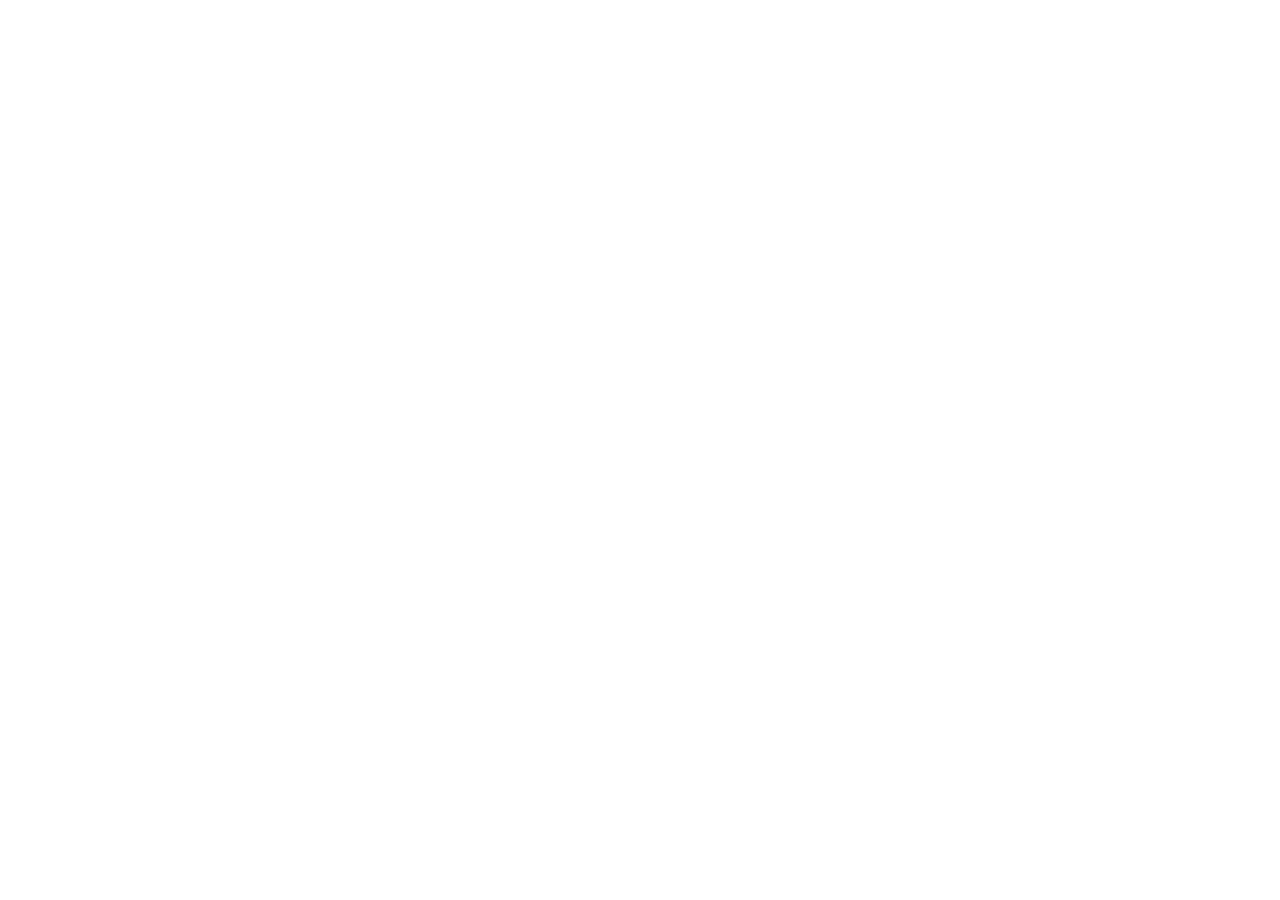
==== commit a989bc91: "Redirección a https://fanccini.github.io/ Co-Authored-By: Claude Opus 5.5 <noreply@anthropic.com>" ====
--- a/index.html
+++ b/index.html
@@ -1,31 +1,17 @@
-<!doctype html>
-<html lang="es" class="dark">
-  <head>
-    <meta charset="UTF-8" />
-    <meta name="viewport" content="width=device-width, initial-scale=1" />
-    <meta name="theme-color" content="#08080d" />
-    <link rel="icon" type="image/svg+xml" href="/nexora-studio/logo.svg" />
-    <link rel="icon" type="image/png" sizes="192x192" href="/nexora-studio/icon-192.png" />
-    <title>NEXORA Studio — Create Without Limits</title>
-    <meta name="description" content="Editor audiovisual: edición de video multipista, diseño, audio, color y 3D en un solo programa. Descárgalo gratis." />
-    <link rel="canonical" href="https://cristiancamilochaparro.github.io/nexora-studio/" />
-    <meta property="og:type" content="website" />
-    <meta property="og:site_name" content="NEXORA Studio" />
-    <meta property="og:title" content="NEXORA Studio — Create Without Limits" />
-    <meta property="og:description" content="Editor audiovisual: edición de video multipista, diseño, audio, color y 3D en un solo programa. Descárgalo gratis." />
-    <meta property="og:url" content="https://cristiancamilochaparro.github.io/nexora-studio/" />
-    <meta property="og:image" content="https://cristiancamilochaparro.github.io/nexora-studio/og.png" />
-    <meta property="og:image:width" content="1200" />
-    <meta property="og:image:height" content="630" />
-    <meta name="twitter:card" content="summary_large_image" />
-    <script type="application/ld+json">{"@context":"https://schema.org","@type":"SoftwareApplication","name":"NEXORA Studio","applicationCategory":"MultimediaApplication","operatingSystem":"Windows, macOS, Android","softwareVersion":"0.4.0","datePublished":"2026-11-05","downloadUrl":"https://cristiancamilochaparro.github.io/nexora-studio/download/","offers":{"@type":"Offer","price":"0","priceCurrency":"USD"},"url":"https://cristiancamilochaparro.github.io/nexora-studio/"}</script>
-    <script>try { if (localStorage.getItem('theme') === 'light') document.documentElement.classList.remove('dark'); } catch (e) {}</script>
-    <noscript><style>.reveal{opacity:1!important;transform:none!important}</style></noscript>
-    <script type="module" crossorigin src="/nexora-studio/assets/index-DsjF9qT-.js"></script>
-    <link rel="stylesheet" crossorigin href="/nexora-studio/assets/index-DSd_Ljbo.css">
-  </head>
-  <body>
-    <div id="root"><link rel="preload" as="image" href="/nexora-studio/logo.svg"/><link rel="preload" as="image" imageSrcSet="/nexora-studio/shots/main-sm.webp 800w, /nexora-studio/shots/main.webp 2400w" imageSizes="(max-width: 800px) 100vw, 1200px" fetchPriority="high"/><a href="#main" class="sr-only focus:not-sr-only focus:fixed focus:top-3 focus:left-3 focus:z-50 btn btn-primary px-4 py-2">Saltar al contenido</a><header class="fixed top-0 inset-x-0 z-40 transition-colors border-b border-transparent"><div class="mx-auto max-w-6xl h-16 px-5 sm:px-8 flex items-center gap-3 sm:gap-6"><a class="flex items-center gap-2.5 font-display font-semibold tracking-tight" aria-label="NEXORA Studio, inicio" href="/nexora-studio" data-discover="true"><img src="/nexora-studio/logo.svg" alt="" width="28" height="28"/><span class="hidden min-[440px]:inline">NEXORA</span></a><nav aria-label="Principal" class="hidden lg:flex items-center gap-5 text-sm text-muted"><a class="hover:text-text transition-colors" href="/nexora-studio" data-discover="true">Inicio</a><a class="hover:text-text transition-colors" href="/nexora-studio#caracteristicas" data-discover="true">Características</a><a class="hover:text-text transition-colors" href="/nexora-studio#plataformas" data-discover="true">Plataformas</a><a class="hover:text-text transition-colors" href="/nexora-studio#galeria" data-discover="true">Galería</a><a class="hover:text-text transition-colors" href="/nexora-studio#novedades" data-discover="true">Novedades</a><a class="hover:text-text transition-colors" href="/nexora-studio#soporte" data-discover="true">Soporte</a></nav><span class="flex-1"></span><button type="button" aria-label="Cambiar a tema claro" data-testid="theme" class="p-2 rounded-lg text-muted hover:text-text hover:bg-bg2"><svg xmlns="http://www.w3.org/2000/svg" width="18" height="18" viewBox="0 0 24 24" fill="none" stroke="currentColor" stroke-width="2" stroke-linecap="round" stroke-linejoin="round" class="lucide lucide-sun" aria-hidden="true"><circle cx="12" cy="12" r="4"></circle><path d="M12 2v2"></path><path d="M12 20v2"></path><path d="m4.93 4.93 1.41 1.41"></path><path d="m17.66 17.66 1.41 1.41"></path><path d="M2 12h2"></path><path d="M20 12h2"></path><path d="m6.34 17.66-1.41 1.41"></path><path d="m19.07 4.93-1.41 1.41"></path></svg></button><a data-testid="nav-download" class="btn btn-primary px-4 py-2 text-sm" href="/nexora-studio/download" data-discover="true"><svg xmlns="http://www.w3.org/2000/svg" width="15" height="15" viewBox="0 0 24 24" fill="none" stroke="currentColor" stroke-width="2" stroke-linecap="round" stroke-linejoin="round" class="lucide lucide-download" aria-hidden="true"><path d="M12 15V3"></path><path d="M21 15v4a2 2 0 0 1-2 2H5a2 2 0 0 1-2-2v-4"></path><path d="m7 10 5 5 5-5"></path></svg>Descargar</a><button type="button" class="lg:hidden p-2 rounded-lg" aria-label="Abrir menú" aria-expanded="false" data-testid="menu"><svg xmlns="http://www.w3.org/2000/svg" width="24" height="24" viewBox="0 0 24 24" fill="none" stroke="currentColor" stroke-width="2" stroke-linecap="round" stroke-linejoin="round" class="lucide lucide-menu" aria-hidden="true"><path d="M4 5h16"></path><path d="M4 12h16"></path><path d="M4 19h16"></path></svg></button></div><div aria-hidden="true" class="absolute left-0 right-0 -bottom-px h-px bg-play origin-left" style="transform:scaleX(0)"></div></header><div style="opacity:1"><main id="main"><section id="top" class="relative pt-28 sm:pt-32 px-5 sm:px-8 overflow-hidden"><div class="glow w-[46rem] h-[30rem] bg-violet -top-40 left-1/2 -translate-x-[75%]"></div><div class="glow w-[34rem] h-[24rem] bg-cyan top-10 left-1/2"></div><div class="relative mx-auto max-w-4xl text-center"><p class="reveal font-mono text-xs tracking-widest text-cyan-800 dark:text-cyan" style="opacity:1">VERSIÓN 0.4.1</p><h1 class="reveal font-display font-semibold tracking-tight text-5xl sm:text-7xl mt-4 leading-[1.02]" style="opacity:1;transform:none">Create <br/><span class="brand-text">Without Limits.</span></h1><p class="reveal mt-5 text-lg text-muted max-w-2xl mx-auto leading-relaxed" style="opacity:1;transform:none">Unleash your creativity with NEXORA Studio. A powerful audiovisual editing experience designed for creators who want more.</p><div class="reveal mt-7 flex flex-col sm:flex-row gap-3 justify-center" style="opacity:1;transform:none"><a class="btn btn-primary px-7 py-3.5" href="/nexora-studio/download" data-discover="true"><svg xmlns="http://www.w3.org/2000/svg" width="16" height="16" viewBox="0 0 24 24" fill="none" stroke="currentColor" stroke-width="2" stroke-linecap="round" stroke-linejoin="round" class="lucide lucide-download" aria-hidden="true"><path d="M12 15V3"></path><path d="M21 15v4a2 2 0 0 1-2 2H5a2 2 0 0 1-2-2v-4"></path><path d="m7 10 5 5 5-5"></path></svg>Descargar NEXORA</a><a href="#caracteristicas" class="btn btn-ghost px-7 py-3.5">Explorar características<svg xmlns="http://www.w3.org/2000/svg" width="16" height="16" viewBox="0 0 24 24" fill="none" stroke="currentColor" stroke-width="2" stroke-linecap="round" stroke-linejoin="round" class="lucide lucide-arrow-right" aria-hidden="true"><path d="M5 12h14"></path><path d="m12 5 7 7-7 7"></path></svg></a></div></div><div class="relative mx-auto max-w-6xl mt-10 sm:mt-12" style="perspective:1600px"><div class="origin-bottom" style="transform:scale(0.96) rotateX(14deg)"><img src="/nexora-studio/shots/main.webp" srcSet="/nexora-studio/shots/main-sm.webp 800w, /nexora-studio/shots/main.webp 2400w" sizes="(max-width: 800px) 100vw, 1200px" alt="Captura real de NEXORA Studio: main" loading="eager" decoding="async" fetchPriority="high" width="2400" height="1425" class="shot rounded-t-2xl sm:rounded-2xl w-full h-auto"/></div></div><div aria-hidden="true" class="ruler h-3 mx-auto max-w-6xl mt-8 opacity-70"></div></section><section id="caracteristicas" class="relative overflow-hidden px-5 sm:px-8 py-20 sm:py-28 "><div class="mx-auto max-w-6xl"><div class="reveal max-w-2xl"><p class="font-mono text-xs tracking-widest text-cyan-800 dark:text-cyan">00:00:10:00</p><h2 class="font-display text-3xl sm:text-5xl font-semibold tracking-tight mt-3">Todo lo que necesitas para crear</h2><p class="mt-4 text-lg text-muted leading-relaxed">Ocho áreas de trabajo que comparten proyecto, efectos y exportación.</p></div><div class="grid gap-5 sm:grid-cols-2 lg:grid-cols-4 mt-14"><div class="reveal "><article class="group h-full rounded-2xl border border-line bg-card overflow-hidden transition-colors hover:border-violet"><div class="aspect-[16/9] overflow-hidden bg-bg2"><img src="/nexora-studio/shots/timeline-sm.webp" alt="Captura real de NEXORA Studio: timeline" loading="lazy" decoding="async" width="2400" height="1425" class="w-full h-full object-cover object-top transition-transform duration-500 group-hover:scale-[1.04]"/></div><div class="p-5"><svg xmlns="http://www.w3.org/2000/svg" width="20" height="20" viewBox="0 0 24 24" fill="none" stroke="currentColor" stroke-width="2" stroke-linecap="round" stroke-linejoin="round" class="lucide lucide-film text-violet" aria-hidden="true"><rect width="18" height="18" x="3" y="3" rx="2"></rect><path d="M7 3v18"></path><path d="M3 7.5h4"></path><path d="M3 12h18"></path><path d="M3 16.5h4"></path><path d="M17 3v18"></path><path d="M17 7.5h4"></path><path d="M17 16.5h4"></path></svg><h3 class="font-display font-semibold text-lg mt-3">Video Editing</h3><p class="text-sm text-muted mt-2 leading-relaxed">Línea de tiempo multipista con recorte, división, velocidad, reproducción inversa y control preciso de cada clip.</p></div></article></div><div class="reveal "><article class="group h-full rounded-2xl border border-line bg-card overflow-hidden transition-colors hover:border-violet"><div class="aspect-[16/9] overflow-hidden bg-bg2"><img src="/nexora-studio/shots/effects-sm.webp" alt="Captura real de NEXORA Studio: effects" loading="lazy" decoding="async" width="2400" height="1425" class="w-full h-full object-cover object-top transition-transform duration-500 group-hover:scale-[1.04]"/></div><div class="p-5"><svg xmlns="http://www.w3.org/2000/svg" width="20" height="20" viewBox="0 0 24 24" fill="none" stroke="currentColor" stroke-width="2" stroke-linecap="round" stroke-linejoin="round" class="lucide lucide-sparkles lucide-stars text-violet" aria-hidden="true"><path d="M11.017 2.814a1 1 0 0 1 1.966 0l1.051 5.558a2 2 0 0 0 1.594 1.594l5.558 1.051a1 1 0 0 1 0 1.966l-5.558 1.051a2 2 0 0 0-1.594 1.594l-1.051 5.558a1 1 0 0 1-1.966 0l-1.051-5.558a2 2 0 0 0-1.594-1.594l-5.558-1.051a1 1 0 0 1 0-1.966l5.558-1.051a2 2 0 0 0 1.594-1.594z"></path><path d="M20 2v4"></path><path d="M22 4h-4"></path><circle cx="4" cy="20" r="2"></circle></svg><h3 class="font-display font-semibold text-lg mt-3">Advanced Effects</h3><p class="text-sm text-muted mt-2 leading-relaxed">72 efectos y 216 presets, 60 transiciones y 16 filtros, con mezcla, intensidad y keyframes.</p></div></article></div><div class="reveal "><article class="group h-full rounded-2xl border border-line bg-card overflow-hidden transition-colors hover:border-violet"><div class="aspect-[16/9] overflow-hidden bg-bg2"><img src="/nexora-studio/shots/text-sm.webp" alt="Captura real de NEXORA Studio: text" loading="lazy" decoding="async" width="2400" height="1425" class="w-full h-full object-cover object-top transition-transform duration-500 group-hover:scale-[1.04]"/></div><div class="p-5"><svg xmlns="http://www.w3.org/2000/svg" width="20" height="20" viewBox="0 0 24 24" fill="none" stroke="currentColor" stroke-width="2" stroke-linecap="round" stroke-linejoin="round" class="lucide lucide-type text-violet" aria-hidden="true"><path d="M12 4v16"></path><path d="M4 7V5a1 1 0 0 1 1-1h14a1 1 0 0 1 1 1v2"></path><path d="M9 20h6"></path></svg><h3 class="font-display font-semibold text-lg mt-3">Typography &amp; Titles</h3><p class="text-sm text-muted mt-2 leading-relaxed">510 fuentes y 303 títulos. Texto curvado, degradados, subtítulos y animación por letra o por palabra.</p></div></article></div><div class="reveal "><article class="group h-full rounded-2xl border border-line bg-card overflow-hidden transition-colors hover:border-violet"><div class="aspect-[16/9] overflow-hidden bg-bg2"><img src="/nexora-studio/shots/studio3d-sm.webp" alt="Captura real de NEXORA Studio: studio3d" loading="lazy" decoding="async" width="2400" height="1425" class="w-full h-full object-cover object-top transition-transform duration-500 group-hover:scale-[1.04]"/></div><div class="p-5"><svg xmlns="http://www.w3.org/2000/svg" width="20" height="20" viewBox="0 0 24 24" fill="none" stroke="currentColor" stroke-width="2" stroke-linecap="round" stroke-linejoin="round" class="lucide lucide-box text-violet" aria-hidden="true"><path d="M21 8a2 2 0 0 0-1-1.73l-7-4a2 2 0 0 0-2 0l-7 4A2 2 0 0 0 3 8v8a2 2 0 0 0 1 1.73l7 4a2 2 0 0 0 2 0l7-4A2 2 0 0 0 21 16Z"></path><path d="m3.3 7 8.7 5 8.7-5"></path><path d="M12 22V12"></path></svg><h3 class="font-display font-semibold text-lg mt-3">3D Studio</h3><p class="text-sm text-muted mt-2 leading-relaxed">Geometría real: texto y siluetas extruidos, materiales, luces, cámaras e importación GLB, glTF y OBJ.</p></div></article></div><div class="reveal "><article class="group h-full rounded-2xl border border-line bg-card overflow-hidden transition-colors hover:border-violet"><div class="aspect-[16/9] overflow-hidden bg-bg2"><img src="/nexora-studio/shots/audio-sm.webp" alt="Captura real de NEXORA Studio: audio" loading="lazy" decoding="async" width="2400" height="1425" class="w-full h-full object-cover object-top transition-transform duration-500 group-hover:scale-[1.04]"/></div><div class="p-5"><svg xmlns="http://www.w3.org/2000/svg" width="20" height="20" viewBox="0 0 24 24" fill="none" stroke="currentColor" stroke-width="2" stroke-linecap="round" stroke-linejoin="round" class="lucide lucide-audio-lines text-violet" aria-hidden="true"><path d="M2 10v3"></path><path d="M6 6v11"></path><path d="M10 3v18"></path><path d="M14 8v7"></path><path d="M18 5v13"></path><path d="M22 10v3"></path></svg><h3 class="font-display font-semibold text-lg mt-3">Professional Audio</h3><p class="text-sm text-muted mt-2 leading-relaxed">Mezclador multipista, buses, EQ paramétrico, compresor, limitador, reducción de ruido y automatización.</p></div></article></div><div class="reveal "><article class="group h-full rounded-2xl border border-line bg-card overflow-hidden transition-colors hover:border-violet"><div class="aspect-[16/9] overflow-hidden bg-bg2"><img src="/nexora-studio/shots/color-sm.webp" alt="Captura real de NEXORA Studio: color" loading="lazy" decoding="async" width="2400" height="1425" class="w-full h-full object-cover object-top transition-transform duration-500 group-hover:scale-[1.04]"/></div><div class="p-5"><svg xmlns="http://www.w3.org/2000/svg" width="20" height="20" viewBox="0 0 24 24" fill="none" stroke="currentColor" stroke-width="2" stroke-linecap="round" stroke-linejoin="round" class="lucide lucide-palette text-violet" aria-hidden="true"><path d="M12 22a1 1 0 0 1 0-20 10 9 0 0 1 10 9 5 5 0 0 1-5 5h-2.25a1.75 1.75 0 0 0-1.4 2.8l.3.4a1.75 1.75 0 0 1-1.4 2.8z"></path><circle cx="13.5" cy="6.5" r=".5" fill="currentColor"></circle><circle cx="17.5" cy="10.5" r=".5" fill="currentColor"></circle><circle cx="6.5" cy="12.5" r=".5" fill="currentColor"></circle><circle cx="8.5" cy="7.5" r=".5" fill="currentColor"></circle></svg><h3 class="font-display font-semibold text-lg mt-3">Color Grading</h3><p class="text-sm text-muted mt-2 leading-relaxed">Ruedas de color, curvas, Hue vs Hue, 24 LUTs 3D, importación .cube, histograma, forma de onda y vectorscopio.</p></div></article></div><div class="reveal "><article class="group h-full rounded-2xl border border-line bg-card overflow-hidden transition-colors hover:border-violet"><div class="aspect-[16/9] overflow-hidden bg-bg2"><img src="/nexora-studio/shots/design-sm.webp" alt="Captura real de NEXORA Studio: design" loading="lazy" decoding="async" width="2400" height="1425" class="w-full h-full object-cover object-top transition-transform duration-500 group-hover:scale-[1.04]"/></div><div class="p-5"><svg xmlns="http://www.w3.org/2000/svg" width="20" height="20" viewBox="0 0 24 24" fill="none" stroke="currentColor" stroke-width="2" stroke-linecap="round" stroke-linejoin="round" class="lucide lucide-brain text-violet" aria-hidden="true"><path d="M12 18V5"></path><path d="M15 13a4.17 4.17 0 01-3-4 4.17 4.17 0 01-3 4"></path><path d="M17.707 6.294A3 3 0 1012 5a3 3 0 10-5.707 1.294"></path><path d="M17.996 5.125a4 4 0 012.526 5.77"></path><path d="M18 18a4 4 0 002-7.465"></path><path d="M19.967 17.482a4 4 0 11-7.967.517 4 4 0 11-7.967-.517"></path><path d="M6 18a4 4 0 01-2-7.465"></path><path d="M6.004 5.125a4 4 0 00-2.526 5.77"></path></svg><h3 class="font-display font-semibold text-lg mt-3">AI Tools</h3><p class="text-sm text-muted mt-2 leading-relaxed">Selección de objetos, transcripción, traducción, reencuadre y detección de escenas. Se ejecutan en tu equipo, sin servicios de pago.</p></div></article></div><div class="reveal "><article class="group h-full rounded-2xl border border-line bg-card overflow-hidden transition-colors hover:border-violet"><div class="aspect-[16/9] overflow-hidden bg-bg2"><img src="/nexora-studio/shots/export-sm.webp" alt="Captura real de NEXORA Studio: export" loading="lazy" decoding="async" width="2400" height="1425" class="w-full h-full object-cover object-top transition-transform duration-500 group-hover:scale-[1.04]"/></div><div class="p-5"><svg xmlns="http://www.w3.org/2000/svg" width="20" height="20" viewBox="0 0 24 24" fill="none" stroke="currentColor" stroke-width="2" stroke-linecap="round" stroke-linejoin="round" class="lucide lucide-download text-violet" aria-hidden="true"><path d="M12 15V3"></path><path d="M21 15v4a2 2 0 0 1-2 2H5a2 2 0 0 1-2-2v-4"></path><path d="m7 10 5 5 5-5"></path></svg><h3 class="font-display font-semibold text-lg mt-3">Professional Export</h3><p class="text-sm text-muted mt-2 leading-relaxed">MP4, WebM, MOV, MKV, GIF y secuencias de imágenes, hasta 4K y de 23,976 a 120 FPS, con presets para redes.</p></div></article></div></div></div></section><section id="plataformas" class="relative overflow-hidden px-5 sm:px-8 py-20 sm:py-28 bg-bg2"><div class="mx-auto max-w-6xl"><div class="reveal max-w-2xl"><p class="font-mono text-xs tracking-widest text-cyan-800 dark:text-cyan">00:00:50:00</p><h2 class="font-display text-3xl sm:text-5xl font-semibold tracking-tight mt-3">Available on your favorite devices</h2><p class="mt-4 text-lg text-muted leading-relaxed">Una experiencia pensada para cada pantalla, con el mismo motor de edición.</p></div><div class="grid gap-5 sm:grid-cols-2 lg:grid-cols-4 mt-12"><div class="reveal "><article data-testid="platform-windows" class="group h-full flex flex-col rounded-2xl border border-line bg-card overflow-hidden transition-all hover:border-violet active:scale-[.99]"><div class="bg-bg2 overflow-hidden aspect-[16/10]"><img src="/nexora-studio/shots/main-sm.webp" alt="NEXORA Studio en Windows" loading="lazy" width="800" height="475" class="w-full h-full object-cover object-top transition-transform duration-500 group-hover:scale-[1.04]"/></div><div class="p-5 flex-1 flex flex-col"><div class="flex items-center justify-between gap-2"><svg width="26" height="26" viewBox="0 0 24 24" fill="currentColor" aria-hidden="true"><path d="M3 5.3 10.4 4.3v7.1H3zM11.4 4.1 21 2.8v8.6h-9.6zM3 12.4h7.4v7.2L3 18.6zM11.4 12.4H21v8.8l-9.6-1.3z"></path></svg><span data-testid="status" class="inline-block px-2 py-0.5 rounded-full border text-xs font-medium text-emerald-700 dark:text-emerald-400 border-emerald-600/40">Download Now</span></div><h3 class="font-display font-semibold text-xl mt-3">Windows</h3><p class="text-sm text-muted mt-1.5 leading-relaxed flex-1">La versión completa: video, imagen, audio, color, 3D y nodos.</p><p class="text-xs text-faint mt-3">Versión 0.4.0</p><a data-testid="cta-windows" class="btn mt-4 px-4 py-2.5 text-sm btn-primary" href="/nexora-studio/download#windows" data-discover="true">Download for Windows</a></div></article></div><div class="reveal "><article data-testid="platform-macos" class="group h-full flex flex-col rounded-2xl border border-line bg-card overflow-hidden transition-all hover:border-violet active:scale-[.99]"><div class="bg-bg2 overflow-hidden aspect-[16/10]"><img src="/nexora-studio/shots/main-sm.webp" alt="NEXORA Studio en macOS" loading="lazy" width="800" height="475" class="w-full h-full object-cover object-top transition-transform duration-500 group-hover:scale-[1.04]"/></div><div class="p-5 flex-1 flex flex-col"><div class="flex items-center justify-between gap-2"><svg width="26" height="26" viewBox="0 0 24 24" fill="currentColor" aria-hidden="true"><path d="M16.4 12.7c0-2.3 1.9-3.4 2-3.5a4.3 4.3 0 0 0-3.4-1.8c-1.4-.2-2.8.8-3.5.8s-1.9-.8-3.1-.8a4.6 4.6 0 0 0-3.9 2.4c-1.7 2.9-.4 7.2 1.2 9.6.8 1.2 1.8 2.4 3 2.4s1.7-.8 3.1-.8 1.9.8 3.1.8 2.1-1.2 2.9-2.3a9.8 9.8 0 0 0 1.3-2.7 4.2 4.2 0 0 1-2.7-4.1ZM14 5.7a4.2 4.2 0 0 0 1-3.1 4.3 4.3 0 0 0-2.8 1.4 4 4 0 0 0-1 3 3.6 3.6 0 0 0 2.8-1.3Z"></path></svg><span data-testid="status" class="inline-block px-2 py-0.5 rounded-full border text-xs font-medium text-amber-800 dark:text-amber-300 border-amber-600/40">Beta Available</span></div><h3 class="font-display font-semibold text-xl mt-3">macOS</h3><p class="text-sm text-muted mt-1.5 leading-relaxed flex-1">La misma app de escritorio, con menús y atajos de Mac.</p><p class="text-xs text-faint mt-3">Versión 0.4.0</p><a data-testid="cta-macos" class="btn mt-4 px-4 py-2.5 text-sm btn-primary" href="/nexora-studio/download#macos" data-discover="true">Download for Mac</a></div></article></div><div class="reveal "><article data-testid="platform-android" class="group h-full flex flex-col rounded-2xl border border-line bg-card overflow-hidden transition-all hover:border-violet active:scale-[.99]"><div class="bg-bg2 overflow-hidden aspect-[16/10] flex justify-center"><img src="/nexora-studio/shots/mobile-sm.webp" alt="NEXORA Studio en Android" loading="lazy" width="800" height="475" class="h-[150%] w-auto max-w-none object-cover object-top"/></div><div class="p-5 flex-1 flex flex-col"><div class="flex items-center justify-between gap-2"><svg width="26" height="26" viewBox="0 0 24 24" fill="currentColor" aria-hidden="true"><path d="M17.6 9.5 19.4 6.4a.4.4 0 0 0-.7-.4l-1.9 3.2a11.4 11.4 0 0 0-9.6 0L5.3 6a.4.4 0 0 0-.7.4l1.8 3.1A10.6 10.6 0 0 0 1 18h22a10.6 10.6 0 0 0-5.4-8.5ZM7.5 15a1 1 0 1 1 0-2 1 1 0 0 1 0 2Zm9 0a1 1 0 1 1 0-2 1 1 0 0 1 0 2Z"></path></svg><span data-testid="status" class="inline-block px-2 py-0.5 rounded-full border text-xs font-medium text-amber-800 dark:text-amber-300 border-amber-600/40">Beta Available</span></div><h3 class="font-display font-semibold text-xl mt-3">Android</h3><p class="text-sm text-muted mt-1.5 leading-relaxed flex-1">Interfaz táctil propia para teléfonos y tablets. Beta: probada en emulador, todavía no en teléfonos físicos.</p><p class="text-xs text-faint mt-3">Versión 0.4.1</p><a data-testid="cta-android" class="btn mt-4 px-4 py-2.5 text-sm btn-primary" href="/nexora-studio/download#android" data-discover="true">Download for Android</a></div></article></div><div class="reveal "><article data-testid="platform-ios" class="group h-full flex flex-col rounded-2xl border border-line bg-card overflow-hidden transition-all hover:border-violet active:scale-[.99]"><div class="bg-bg2 overflow-hidden aspect-[16/10] flex justify-center"><img src="/nexora-studio/shots/mobile-sm.webp" alt="NEXORA Studio en iPhone y iPad" loading="lazy" width="800" height="475" class="h-[150%] w-auto max-w-none object-cover object-top"/></div><div class="p-5 flex-1 flex flex-col"><div class="flex items-center justify-between gap-2"><svg width="26" height="26" viewBox="0 0 24 24" fill="currentColor" aria-hidden="true"><path d="M16.4 12.7c0-2.3 1.9-3.4 2-3.5a4.3 4.3 0 0 0-3.4-1.8c-1.4-.2-2.8.8-3.5.8s-1.9-.8-3.1-.8a4.6 4.6 0 0 0-3.9 2.4c-1.7 2.9-.4 7.2 1.2 9.6.8 1.2 1.8 2.4 3 2.4s1.7-.8 3.1-.8 1.9.8 3.1.8 2.1-1.2 2.9-2.3a9.8 9.8 0 0 0 1.3-2.7 4.2 4.2 0 0 1-2.7-4.1ZM14 5.7a4.2 4.2 0 0 0 1-3.1 4.3 4.3 0 0 0-2.8 1.4 4 4 0 0 0-1 3 3.6 3.6 0 0 0 2.8-1.3Z"></path></svg><span data-testid="status" class="inline-block px-2 py-0.5 rounded-full border text-xs font-medium text-muted border-line">Coming Soon</span></div><h3 class="font-display font-semibold text-xl mt-3">iPhone y iPad</h3><p class="text-sm text-muted mt-1.5 leading-relaxed flex-1">Interfaz táctil para iPhone y iPad.</p><p class="text-xs text-faint mt-3">Compila y funciona en los simuladores de iPhone y iPad con iOS 18.7. No se puede instalar todavía: hace falta una cuenta de desarrollador de Apple.</p><a data-testid="cta-ios" class="btn mt-4 px-4 py-2.5 text-sm btn-ghost" href="/nexora-studio/download#ios" data-discover="true">Coming Soon</a></div></article></div></div><p class="text-sm text-muted mt-6">Sin instalar nada: <a class="underline" href="/nexora-studio/app/" data-testid="open-web">abre NEXORA en el navegador</a>. En teléfonos se adapta sola.</p></div></section><section id="herramientas" class="relative overflow-hidden px-5 sm:px-8 py-20 sm:py-28 bg-bg2"><div class="mx-auto max-w-6xl"><div class="reveal max-w-2xl"><p class="font-mono text-xs tracking-widest text-cyan-800 dark:text-cyan">00:00:20:00</p><h2 class="font-display text-3xl sm:text-5xl font-semibold tracking-tight mt-3">Una caja de herramientas enorme</h2><p class="mt-4 text-lg text-muted leading-relaxed">Estas cifras salen de los catálogos reales de la versión actual.</p></div><ul class="grid grid-cols-2 lg:grid-cols-4 gap-px bg-line rounded-2xl overflow-hidden mt-12 border border-line"><li class="bg-card p-6"><p class="font-display text-4xl font-semibold brand-text">510</p><p class="mt-1 font-medium">fuentes</p><p class="text-sm text-faint">con licencia libre</p></li><li class="bg-card p-6"><p class="font-display text-4xl font-semibold brand-text">303</p><p class="mt-1 font-medium">títulos</p><p class="text-sm text-faint">prediseñados</p></li><li class="bg-card p-6"><p class="font-display text-4xl font-semibold brand-text">72</p><p class="mt-1 font-medium">efectos</p><p class="text-sm text-faint">con parámetros</p></li><li class="bg-card p-6"><p class="font-display text-4xl font-semibold brand-text">379</p><p class="mt-1 font-medium">plantillas de subtítulos</p><p class="text-sm text-faint">343 animadas</p></li><li class="bg-card p-6"><p class="font-display text-4xl font-semibold brand-text">47</p><p class="mt-1 font-medium">sonidos y música</p><p class="text-sm text-faint">por síntesis</p></li><li class="bg-card p-6"><p class="font-display text-4xl font-semibold brand-text">60</p><p class="mt-1 font-medium">transiciones</p><p class="text-sm text-faint">con dirección</p></li><li class="bg-card p-6"><p class="font-display text-4xl font-semibold brand-text">24</p><p class="mt-1 font-medium">LUTs 3D</p><p class="text-sm text-faint">más los tuyos</p></li><li class="bg-card p-6"><p class="font-display text-4xl font-semibold brand-text">2020</p><p class="mt-1 font-medium">iconos</p><p class="text-sm text-faint">vectoriales</p></li><li class="bg-card p-6"><p class="font-display text-4xl font-semibold brand-text">56</p><p class="mt-1 font-medium">plantillas</p><p class="text-sm text-faint">logos y redes</p></li><li class="bg-card p-6"><p class="font-display text-4xl font-semibold brand-text">16</p><p class="mt-1 font-medium">tipos de nodo</p><p class="text-sm text-faint">para componer</p></li></ul><div class="grid lg:grid-cols-2 gap-10 items-center mt-14"><div class="reveal "><img src="/nexora-studio/shots/design-sm.webp" alt="Captura real de NEXORA Studio: design" loading="lazy" decoding="async" width="2400" height="1425" class="shot rounded-xl w-full h-auto"/></div><div class="space-y-6"><div class="reveal flex gap-4"><span class="mt-1 p-2 rounded-lg bg-card border border-line h-fit"><svg xmlns="http://www.w3.org/2000/svg" width="18" height="18" viewBox="0 0 24 24" fill="none" stroke="currentColor" stroke-width="2" stroke-linecap="round" stroke-linejoin="round" class="lucide lucide-layers lucide-layers-3 text-violet" aria-hidden="true"><path d="M12.83 2.18a2 2 0 0 0-1.66 0L2.6 6.08a1 1 0 0 0 0 1.83l8.58 3.91a2 2 0 0 0 1.66 0l8.58-3.9a1 1 0 0 0 0-1.83z"></path><path d="M2 12a1 1 0 0 0 .58.91l8.6 3.91a2 2 0 0 0 1.65 0l8.58-3.9A1 1 0 0 0 22 12"></path><path d="M2 17a1 1 0 0 0 .58.91l8.6 3.91a2 2 0 0 0 1.65 0l8.58-3.9A1 1 0 0 0 22 17"></path></svg></span><div><h3 class="font-medium">Editor de imagen y diseño</h3><p class="text-sm text-muted mt-1 leading-relaxed">Capas, grupos, pluma, pincel, goma y exportación a PNG, SVG y PDF.</p></div></div><div class="reveal flex gap-4"><span class="mt-1 p-2 rounded-lg bg-card border border-line h-fit"><svg xmlns="http://www.w3.org/2000/svg" width="18" height="18" viewBox="0 0 24 24" fill="none" stroke="currentColor" stroke-width="2" stroke-linecap="round" stroke-linejoin="round" class="lucide lucide-workflow text-violet" aria-hidden="true"><rect width="8" height="8" x="3" y="3" rx="2"></rect><path d="M7 11v4a2 2 0 0 0 2 2h4"></path><rect width="8" height="8" x="13" y="13" rx="2"></rect></svg></span><div><h3 class="font-medium">Editor de nodos</h3><p class="text-sm text-muted mt-1 leading-relaxed">Compón con entradas, máscaras, fusiones, 3D y salida en un solo grafo.</p></div></div><div class="reveal flex gap-4"><span class="mt-1 p-2 rounded-lg bg-card border border-line h-fit"><svg xmlns="http://www.w3.org/2000/svg" width="18" height="18" viewBox="0 0 24 24" fill="none" stroke="currentColor" stroke-width="2" stroke-linecap="round" stroke-linejoin="round" class="lucide lucide-clapperboard text-violet" aria-hidden="true"><path d="m12.296 3.464 3.02 3.956"></path><path d="M20.2 6 3 11l-.9-2.4c-.3-1.1.3-2.2 1.3-2.5l13.5-4c1.1-.3 2.2.3 2.5 1.3z"></path><path d="M3 11h18v8a2 2 0 0 1-2 2H5a2 2 0 0 1-2-2z"></path><path d="m6.18 5.276 3.1 3.899"></path></svg></span><div><h3 class="font-medium">Multicámara</h3><p class="text-sm text-muted mt-1 leading-relaxed">Sincroniza ángulos por audio o por código de tiempo y corta en directo.</p></div></div><div class="reveal flex gap-4"><span class="mt-1 p-2 rounded-lg bg-card border border-line h-fit"><svg xmlns="http://www.w3.org/2000/svg" width="18" height="18" viewBox="0 0 24 24" fill="none" stroke="currentColor" stroke-width="2" stroke-linecap="round" stroke-linejoin="round" class="lucide lucide-wand-sparkles lucide-wand-2 text-violet" aria-hidden="true"><path d="m21.64 3.64-1.28-1.28a1.21 1.21 0 0 0-1.72 0L2.36 18.64a1.21 1.21 0 0 0 0 1.72l1.28 1.28a1.2 1.2 0 0 0 1.72 0L21.64 5.36a1.2 1.2 0 0 0 0-1.72"></path><path d="m14 7 3 3"></path><path d="M5 6v4"></path><path d="M19 14v4"></path><path d="M10 2v2"></path><path d="M7 8H3"></path><path d="M21 16h-4"></path><path d="M11 3H9"></path></svg></span><div><h3 class="font-medium">Keyframes y expresiones</h3><p class="text-sm text-muted mt-1 leading-relaxed">34 curvas, curvas propias, trayectorias y expresiones en un entorno aislado.</p></div></div><div class="reveal flex gap-4"><span class="mt-1 p-2 rounded-lg bg-card border border-line h-fit"><svg xmlns="http://www.w3.org/2000/svg" width="18" height="18" viewBox="0 0 24 24" fill="none" stroke="currentColor" stroke-width="2" stroke-linecap="round" stroke-linejoin="round" class="lucide lucide-audio-lines text-violet" aria-hidden="true"><path d="M2 10v3"></path><path d="M6 6v11"></path><path d="M10 3v18"></path><path d="M14 8v7"></path><path d="M18 5v13"></path><path d="M22 10v3"></path></svg></span><div><h3 class="font-medium">Ritmos y voz</h3><p class="text-sm text-muted mt-1 leading-relaxed">Detecta el BPM y los golpes del audio real, sincroniza con ellos y limpia muletillas con tu confirmación.</p></div></div></div></div></div></section><section id="galeria" class="relative overflow-hidden px-5 sm:px-8 py-20 sm:py-28 "><div class="mx-auto max-w-6xl"><div class="reveal max-w-2xl"><p class="font-mono text-xs tracking-widest text-cyan-800 dark:text-cyan">00:00:30:00</p><h2 class="font-display text-3xl sm:text-5xl font-semibold tracking-tight mt-3">NEXORA en acción</h2><p class="mt-4 text-lg text-muted leading-relaxed">Capturas reales del programa, sin retoques ni maquetas. Pulsa para ampliarlas.</p></div><div class="grid gap-5 sm:grid-cols-2 lg:grid-cols-3 mt-14"><div class="reveal lg:col-span-2 lg:row-span-2"><button type="button" data-testid="gallery-item" aria-label="Ampliar: Interfaz principal" class="group block w-full text-left"><span class="block rounded-xl overflow-hidden shot transition-all duration-300 group-hover:-translate-y-1 group-hover:border-violet"><img src="/nexora-studio/shots/main.webp" srcSet="/nexora-studio/shots/main-sm.webp 800w, /nexora-studio/shots/main.webp 2400w" sizes="(max-width: 800px) 100vw, 1200px" alt="Captura real de NEXORA Studio: main" loading="lazy" decoding="async" width="2400" height="1425" class="w-full h-auto"/></span><span class="block mt-3 font-medium">Interfaz principal</span><span class="block text-sm text-muted">Biblioteca, vista previa, inspector y línea de tiempo en una sola ventana.</span></button></div><div class="reveal "><button type="button" data-testid="gallery-item" aria-label="Ampliar: Línea de tiempo multipista" class="group block w-full text-left"><span class="block rounded-xl overflow-hidden shot transition-all duration-300 group-hover:-translate-y-1 group-hover:border-violet"><img src="/nexora-studio/shots/timeline-sm.webp" alt="Captura real de NEXORA Studio: timeline" loading="lazy" decoding="async" width="2400" height="1425" class="w-full h-auto"/></span><span class="block mt-3 font-medium">Línea de tiempo multipista</span><span class="block text-sm text-muted">Pistas de texto, video y audio con miniaturas y formas de onda.</span></button></div><div class="reveal "><button type="button" data-testid="gallery-item" aria-label="Ampliar: Biblioteca de efectos" class="group block w-full text-left"><span class="block rounded-xl overflow-hidden shot transition-all duration-300 group-hover:-translate-y-1 group-hover:border-violet"><img src="/nexora-studio/shots/effects-sm.webp" alt="Captura real de NEXORA Studio: effects" loading="lazy" decoding="async" width="2400" height="1425" class="w-full h-auto"/></span><span class="block mt-3 font-medium">Biblioteca de efectos</span><span class="block text-sm text-muted">Efectos con vista previa, búsqueda y favoritos.</span></button></div><div class="reveal "><button type="button" data-testid="gallery-item" aria-label="Ampliar: Textos y tipografías" class="group block w-full text-left"><span class="block rounded-xl overflow-hidden shot transition-all duration-300 group-hover:-translate-y-1 group-hover:border-violet"><img src="/nexora-studio/shots/text-sm.webp" alt="Captura real de NEXORA Studio: text" loading="lazy" decoding="async" width="2400" height="1425" class="w-full h-auto"/></span><span class="block mt-3 font-medium">Textos y tipografías</span><span class="block text-sm text-muted">510 familias con vista previa, pesos y estilos.</span></button></div><div class="reveal "><button type="button" data-testid="gallery-item" aria-label="Ampliar: Corrección de color" class="group block w-full text-left"><span class="block rounded-xl overflow-hidden shot transition-all duration-300 group-hover:-translate-y-1 group-hover:border-violet"><img src="/nexora-studio/shots/color-sm.webp" alt="Captura real de NEXORA Studio: color" loading="lazy" decoding="async" width="2400" height="1425" class="w-full h-auto"/></span><span class="block mt-3 font-medium">Corrección de color</span><span class="block text-sm text-muted">Ruedas Lift, Gamma, Gain y Offset, balance y tono.</span></button></div><div class="reveal "><button type="button" data-testid="gallery-item" aria-label="Ampliar: Herramientas de audio" class="group block w-full text-left"><span class="block rounded-xl overflow-hidden shot transition-all duration-300 group-hover:-translate-y-1 group-hover:border-violet"><img src="/nexora-studio/shots/audio-sm.webp" alt="Captura real de NEXORA Studio: audio" loading="lazy" decoding="async" width="2400" height="1425" class="w-full h-auto"/></span><span class="block mt-3 font-medium">Herramientas de audio</span><span class="block text-sm text-muted">Mezclador, buses, enrutado y presets.</span></button></div><div class="reveal "><button type="button" data-testid="gallery-item" aria-label="Ampliar: Editor 3D" class="group block w-full text-left"><span class="block rounded-xl overflow-hidden shot transition-all duration-300 group-hover:-translate-y-1 group-hover:border-violet"><img src="/nexora-studio/shots/studio3d-sm.webp" alt="Captura real de NEXORA Studio: studio3d" loading="lazy" decoding="async" width="2400" height="1425" class="w-full h-auto"/></span><span class="block mt-3 font-medium">Editor 3D</span><span class="block text-sm text-muted">Texto extruido como geometría real, con materiales y luces.</span></button></div><div class="reveal "><button type="button" data-testid="gallery-item" aria-label="Ampliar: Exportación" class="group block w-full text-left"><span class="block rounded-xl overflow-hidden shot transition-all duration-300 group-hover:-translate-y-1 group-hover:border-violet"><img src="/nexora-studio/shots/export-sm.webp" alt="Captura real de NEXORA Studio: export" loading="lazy" decoding="async" width="2400" height="1425" class="w-full h-auto"/></span><span class="block mt-3 font-medium">Exportación</span><span class="block text-sm text-muted">Formatos, códecs, resolución, FPS y presets de plataforma.</span></button></div></div></div></section><section id="por-que" class="relative overflow-hidden px-5 sm:px-8 py-20 sm:py-28 bg-bg2"><div class="mx-auto max-w-6xl"><div class="reveal max-w-2xl"><p class="font-mono text-xs tracking-widest text-cyan-800 dark:text-cyan">00:00:40:00</p><h2 class="font-display text-3xl sm:text-5xl font-semibold tracking-tight mt-3">Why NEXORA?</h2><p class="mt-4 text-lg text-muted leading-relaxed">Un flujo de trabajo completo, pensado para que no tengas que saltar entre programas.</p></div><div class="grid gap-x-10 gap-y-8 sm:grid-cols-2 lg:grid-cols-3 mt-12"><div class="reveal border-t border-line pt-5"><h3 class="font-display font-semibold text-lg">Todo en un solo programa</h3><p class="text-muted mt-2 leading-relaxed">Video, imagen, audio y 3D comparten proyecto, capas y efectos.</p></div><div class="reveal border-t border-line pt-5"><h3 class="font-display font-semibold text-lg">Tus archivos se quedan contigo</h3><p class="text-muted mt-2 leading-relaxed">La edición ocurre en tu equipo. Nada se sube salvo que tú lo decidas.</p></div><div class="reveal border-t border-line pt-5"><h3 class="font-display font-semibold text-lg">Edición multipista de verdad</h3><p class="text-muted mt-2 leading-relaxed">Pistas de video, audio, texto y superposición, con la misma imagen en vista previa y exportación.</p></div><div class="reveal border-t border-line pt-5"><h3 class="font-display font-semibold text-lg">Una biblioteca para crear rápido</h3><p class="text-muted mt-2 leading-relaxed">Efectos, transiciones, títulos y plantillas con búsqueda global y favoritos.</p></div><div class="reveal border-t border-line pt-5"><h3 class="font-display font-semibold text-lg">A tu manera</h3><p class="text-muted mt-2 leading-relaxed">Tema claro y oscuro, atajos editables, paneles ajustables y presets propios.</p></div><div class="reveal border-t border-line pt-5"><h3 class="font-display font-semibold text-lg">En desarrollo activo</h3><p class="text-muted mt-2 leading-relaxed">Cada versión queda publicada aquí con sus cambios y su hash de verificación.</p></div></div></div></section><section id="novedades" class="relative overflow-hidden px-5 sm:px-8 py-20 sm:py-28 "><div class="mx-auto max-w-6xl"><div class="reveal max-w-2xl"><p class="font-mono text-xs tracking-widest text-cyan-800 dark:text-cyan">00:01:10:00</p><h2 class="font-display text-3xl sm:text-5xl font-semibold tracking-tight mt-3">Novedades</h2><p class="mt-4 text-lg text-muted leading-relaxed">Versión 0.4.1, publicada el 6 de noviembre de 2026.</p></div><div class="grid gap-5 md:grid-cols-2 mt-12"><div class="reveal md:row-span-2"><article class="h-full rounded-2xl border border-line bg-card p-6"><h3 class="font-display font-semibold text-xl">NEXORA funciona solo en local: Android y web ya no muestran Cuenta.</h3><ul class="mt-4 space-y-2.5"></ul></article></div><div class="reveal "><article class="rounded-2xl border border-line bg-card p-6"><h3 class="font-medium">En desarrollo</h3><ul class="mt-3 space-y-2 text-sm text-muted"><li>Pruebas en teléfonos y tablets físicos.</li><li>Grabaciones con licencia para la biblioteca de audio.</li><li>Prueba de la versión Intel en un Mac Intel.</li><li>Firma digital del instalador de Windows.</li><li>Firma y notarización de la app de Mac.</li><li>Publicación en Google Play y App Store.</li><li>Versión para iPhone y iPad, cuando exista cuenta de desarrollador de Apple.</li></ul></article></div><div class="reveal "><article class="rounded-2xl border border-line bg-card p-6"><h3 class="font-medium">Historial</h3><p class="mt-3 text-sm text-muted">Todas las versiones, con sus cambios y archivos.</p><a data-testid="changelog" class="btn btn-ghost px-4 py-2 text-sm mt-4" href="/nexora-studio/changelog" data-discover="true">View Changelog<svg xmlns="http://www.w3.org/2000/svg" width="15" height="15" viewBox="0 0 24 24" fill="none" stroke="currentColor" stroke-width="2" stroke-linecap="round" stroke-linejoin="round" class="lucide lucide-arrow-right" aria-hidden="true"><path d="M5 12h14"></path><path d="m12 5 7 7-7 7"></path></svg></a></article></div></div></div></section><section id="soporte" class="relative overflow-hidden px-5 sm:px-8 py-20 sm:py-28 bg-bg2"><div class="mx-auto max-w-6xl"><div class="reveal max-w-2xl"><p class="font-mono text-xs tracking-widest text-cyan-800 dark:text-cyan">00:01:20:00</p><h2 class="font-display text-3xl sm:text-5xl font-semibold tracking-tight mt-3">Preguntas frecuentes</h2><p class="mt-4 text-lg text-muted leading-relaxed">¿Otra duda o un error? Escríbenos en las incidencias del repositorio.</p></div><div class="mt-10 divide-y divide-line border-y border-line"><details class="group" data-testid="faq"><summary class="flex items-center justify-between gap-4 py-5 cursor-pointer list-none font-medium">¿Qué es NEXORA Studio?<svg xmlns="http://www.w3.org/2000/svg" width="18" height="18" viewBox="0 0 24 24" fill="none" stroke="currentColor" stroke-width="2" stroke-linecap="round" stroke-linejoin="round" class="lucide lucide-chevron-down shrink-0 text-muted transition-transform group-open:rotate-180" aria-hidden="true"><path d="m6 9 6 6 6-6"></path></svg></summary><p class="pb-5 text-muted leading-relaxed max-w-3xl">Un editor audiovisual que reúne edición de video multipista, diseño de imagen, audio, color, 3D y composición por nodos en un solo programa.</p></details><details class="group" data-testid="faq"><summary class="flex items-center justify-between gap-4 py-5 cursor-pointer list-none font-medium">¿Es gratuito?<svg xmlns="http://www.w3.org/2000/svg" width="18" height="18" viewBox="0 0 24 24" fill="none" stroke="currentColor" stroke-width="2" stroke-linecap="round" stroke-linejoin="round" class="lucide lucide-chevron-down shrink-0 text-muted transition-transform group-open:rotate-180" aria-hidden="true"><path d="m6 9 6 6 6-6"></path></svg></summary><p class="pb-5 text-muted leading-relaxed max-w-3xl">Sí, la versión actual se descarga y se usa sin coste, y no necesita ninguna cuenta ni clave.</p></details><details class="group" data-testid="faq"><summary class="flex items-center justify-between gap-4 py-5 cursor-pointer list-none font-medium">¿Cómo puedo instalarlo?<svg xmlns="http://www.w3.org/2000/svg" width="18" height="18" viewBox="0 0 24 24" fill="none" stroke="currentColor" stroke-width="2" stroke-linecap="round" stroke-linejoin="round" class="lucide lucide-chevron-down shrink-0 text-muted transition-transform group-open:rotate-180" aria-hidden="true"><path d="m6 9 6 6 6-6"></path></svg></summary><p class="pb-5 text-muted leading-relaxed max-w-3xl">Elige tu plataforma en el centro de descargas. En Windows, abre el instalador: como aún no tiene firma digital, verás un aviso; pulsa &quot;Más información&quot; y luego &quot;Ejecutar de todas formas&quot;.</p></details><details class="group" data-testid="faq"><summary class="flex items-center justify-between gap-4 py-5 cursor-pointer list-none font-medium">¿Qué sistemas operativos admite?<svg xmlns="http://www.w3.org/2000/svg" width="18" height="18" viewBox="0 0 24 24" fill="none" stroke="currentColor" stroke-width="2" stroke-linecap="round" stroke-linejoin="round" class="lucide lucide-chevron-down shrink-0 text-muted transition-transform group-open:rotate-180" aria-hidden="true"><path d="m6 9 6 6 6-6"></path></svg></summary><p class="pb-5 text-muted leading-relaxed max-w-3xl">El estado de cada plataforma está en el centro de descargas. También hay una versión web para Chrome o Edge recientes. No hay versión para Linux.</p></details><details class="group" data-testid="faq"><summary class="flex items-center justify-between gap-4 py-5 cursor-pointer list-none font-medium">¿Qué formatos de video soporta?<svg xmlns="http://www.w3.org/2000/svg" width="18" height="18" viewBox="0 0 24 24" fill="none" stroke="currentColor" stroke-width="2" stroke-linecap="round" stroke-linejoin="round" class="lucide lucide-chevron-down shrink-0 text-muted transition-transform group-open:rotate-180" aria-hidden="true"><path d="m6 9 6 6 6-6"></path></svg></summary><p class="pb-5 text-muted leading-relaxed max-w-3xl">Importa MP4, WebM, MP3, WAV, M4A, PNG, JPG y WEBP, entre otros, según lo que decodifique el sistema. ProRes, DNxHR y AVI antiguos no se admiten. Exporta MP4, WebM, MOV, MKV, GIF, secuencias PNG y JPEG, WAV y MP3.</p></details><details class="group" data-testid="faq"><summary class="flex items-center justify-between gap-4 py-5 cursor-pointer list-none font-medium">¿Cómo puedo actualizarlo?<svg xmlns="http://www.w3.org/2000/svg" width="18" height="18" viewBox="0 0 24 24" fill="none" stroke="currentColor" stroke-width="2" stroke-linecap="round" stroke-linejoin="round" class="lucide lucide-chevron-down shrink-0 text-muted transition-transform group-open:rotate-180" aria-hidden="true"><path d="m6 9 6 6 6-6"></path></svg></summary><p class="pb-5 text-muted leading-relaxed max-w-3xl">De momento la actualización es manual: descarga el instalador de la nueva versión desde esta página e instálalo encima. Tus proyectos se conservan.</p></details><details class="group" data-testid="faq"><summary class="flex items-center justify-between gap-4 py-5 cursor-pointer list-none font-medium">¿Es seguro descargarlo?<svg xmlns="http://www.w3.org/2000/svg" width="18" height="18" viewBox="0 0 24 24" fill="none" stroke="currentColor" stroke-width="2" stroke-linecap="round" stroke-linejoin="round" class="lucide lucide-chevron-down shrink-0 text-muted transition-transform group-open:rotate-180" aria-hidden="true"><path d="m6 9 6 6 6-6"></path></svg></summary><p class="pb-5 text-muted leading-relaxed max-w-3xl">Descárgalo solo desde esta página. Cada archivo publica su SHA-256 para que compruebes que no ha cambiado. Los instaladores de escritorio aún no están firmados digitalmente, por eso el sistema avisa al abrirlos.</p></details><details class="group" data-testid="faq"><summary class="flex items-center justify-between gap-4 py-5 cursor-pointer list-none font-medium">¿Dónde puedo reportar errores?<svg xmlns="http://www.w3.org/2000/svg" width="18" height="18" viewBox="0 0 24 24" fill="none" stroke="currentColor" stroke-width="2" stroke-linecap="round" stroke-linejoin="round" class="lucide lucide-chevron-down shrink-0 text-muted transition-transform group-open:rotate-180" aria-hidden="true"><path d="m6 9 6 6 6-6"></path></svg></summary><p class="pb-5 text-muted leading-relaxed max-w-3xl">En la sección de incidencias del repositorio oficial en GitHub. Incluye la versión, los pasos para reproducir el error y, si puedes, una captura.</p></details><details class="group" data-testid="faq"><summary class="flex items-center justify-between gap-4 py-5 cursor-pointer list-none font-medium">¿Puedo pasar un proyecto de un dispositivo a otro?<svg xmlns="http://www.w3.org/2000/svg" width="18" height="18" viewBox="0 0 24 24" fill="none" stroke="currentColor" stroke-width="2" stroke-linecap="round" stroke-linejoin="round" class="lucide lucide-chevron-down shrink-0 text-muted transition-transform group-open:rotate-180" aria-hidden="true"><path d="m6 9 6 6 6-6"></path></svg></summary><p class="pb-5 text-muted leading-relaxed max-w-3xl">Sí, de forma manual: exporta el proyecto como paquete con sus medios y ábrelo en el otro dispositivo. No hay sincronización automática.</p></details><details class="group" data-testid="faq"><summary class="flex items-center justify-between gap-4 py-5 cursor-pointer list-none font-medium">¿Cómo puedo obtener soporte?<svg xmlns="http://www.w3.org/2000/svg" width="18" height="18" viewBox="0 0 24 24" fill="none" stroke="currentColor" stroke-width="2" stroke-linecap="round" stroke-linejoin="round" class="lucide lucide-chevron-down shrink-0 text-muted transition-transform group-open:rotate-180" aria-hidden="true"><path d="m6 9 6 6 6-6"></path></svg></summary><p class="pb-5 text-muted leading-relaxed max-w-3xl">De momento el canal de soporte son las incidencias del repositorio en GitHub. No hay soporte telefónico ni por correo.</p></details></div><p class="text-sm text-faint mt-6">Repositorio oficial en <a class="underline" href="https://github.com/CristianCamiloChaparro/nexora-studio">GitHub</a>. Todas las descargas en <a class="underline" href="https://github.com/CristianCamiloChaparro/nexora-studio/releases">Releases</a>. Errores y soporte en <a class="underline" href="https://github.com/CristianCamiloChaparro/nexora-studio/issues">Issues</a>.</p></div></section></main></div><footer class="border-t border-line px-5 sm:px-8 py-14 mt-10"><div class="mx-auto max-w-6xl grid gap-10 sm:grid-cols-2 lg:grid-cols-5"><div class="lg:col-span-2"><p class="flex items-center gap-2.5 font-display font-semibold"><img src="/nexora-studio/logo.svg" alt="" width="28" height="28"/>NEXORA Studio</p><p class="mt-3 text-sm text-muted max-w-xs leading-relaxed">Editor audiovisual: video, imagen, audio, color y 3D en un solo programa.</p></div><div><h3 class="font-medium mb-3 text-sm">Producto</h3><ul class="space-y-2 text-sm text-muted"><li><a class="hover:text-text transition-colors" href="/nexora-studio#caracteristicas" data-discover="true">Características</a></li><li><a class="hover:text-text transition-colors" href="/nexora-studio#plataformas" data-discover="true">Plataformas</a></li><li><a class="hover:text-text transition-colors" href="/nexora-studio#galeria" data-discover="true">Galería</a></li><li><a class="hover:text-text transition-colors" href="/nexora-studio#novedades" data-discover="true">Novedades</a></li><li><a class="hover:text-text transition-colors" href="/nexora-studio#soporte" data-discover="true">Soporte</a></li></ul></div><div><h3 class="font-medium mb-3 text-sm">Recursos</h3><ul class="space-y-2 text-sm text-muted"><li><a class="hover:text-text transition-colors" href="/nexora-studio/download" data-discover="true">Centro de descargas</a></li><li><a class="hover:text-text transition-colors" href="/nexora-studio/app/">Abrir en el navegador</a></li><li><a class="hover:text-text transition-colors" href="/nexora-studio/changelog" data-discover="true">Changelog</a></li><li><a class="hover:text-text transition-colors" href="https://github.com/CristianCamiloChaparro/nexora-studio">Documentación</a></li><li><a class="hover:text-text transition-colors" href="https://github.com/CristianCamiloChaparro/nexora-studio/releases">Todas las versiones</a></li></ul></div><div><h3 class="font-medium mb-3 text-sm">Legal y contacto</h3><ul class="space-y-2 text-sm text-muted"><li><a class="hover:text-text transition-colors" href="https://github.com/CristianCamiloChaparro/nexora-studio/issues">Contacto y soporte</a></li><li><a class="hover:text-text transition-colors" href="/nexora-studio/privacy" data-discover="true">Política de privacidad</a></li><li><a class="hover:text-text transition-colors" href="/nexora-studio/terms" data-discover="true">Términos de uso</a></li></ul></div></div><p class="mx-auto max-w-6xl mt-10 pt-6 border-t border-line text-xs text-faint">© <!-- -->2026<!-- --> NEXORA Studio. Todos los derechos reservados.</p></footer></div>-
-  </body>
-</html>
+<!doctype html>
+<html lang="es">
+<head>
+<meta charset="utf-8">
+<meta name="viewport" content="width=device-width, initial-scale=1">
+<title>FANCCINI Studio se ha mudado</title>
+<meta name="robots" content="noindex">
+<link rel="canonical" href="https://fanccini.github.io/">
+<meta http-equiv="refresh" content="0; url=https://fanccini.github.io/">
+<script>
+  // conserva la ruta, la búsqueda y el ancla: /nexora-studio/download/#android → https://fanccini.github.io/download/#android
+  (function () { var p = location.pathname.replace(/^\/nexora-studio(\/|$)/, '/'); location.replace('https://fanccini.github.io' + p + location.search + location.hash); })();
+</script>
+<style>body{margin:0;min-height:100vh;display:grid;place-items:center;background:#04050d;color:#f3f5ff;font:16px/1.5 system-ui,sans-serif}a{color:#b4bcff}</style>
+</head>
+<body><p>FANCCINI Studio está ahora en <a href="https://fanccini.github.io/">https://fanccini.github.io/</a></p></body>
+</html>
